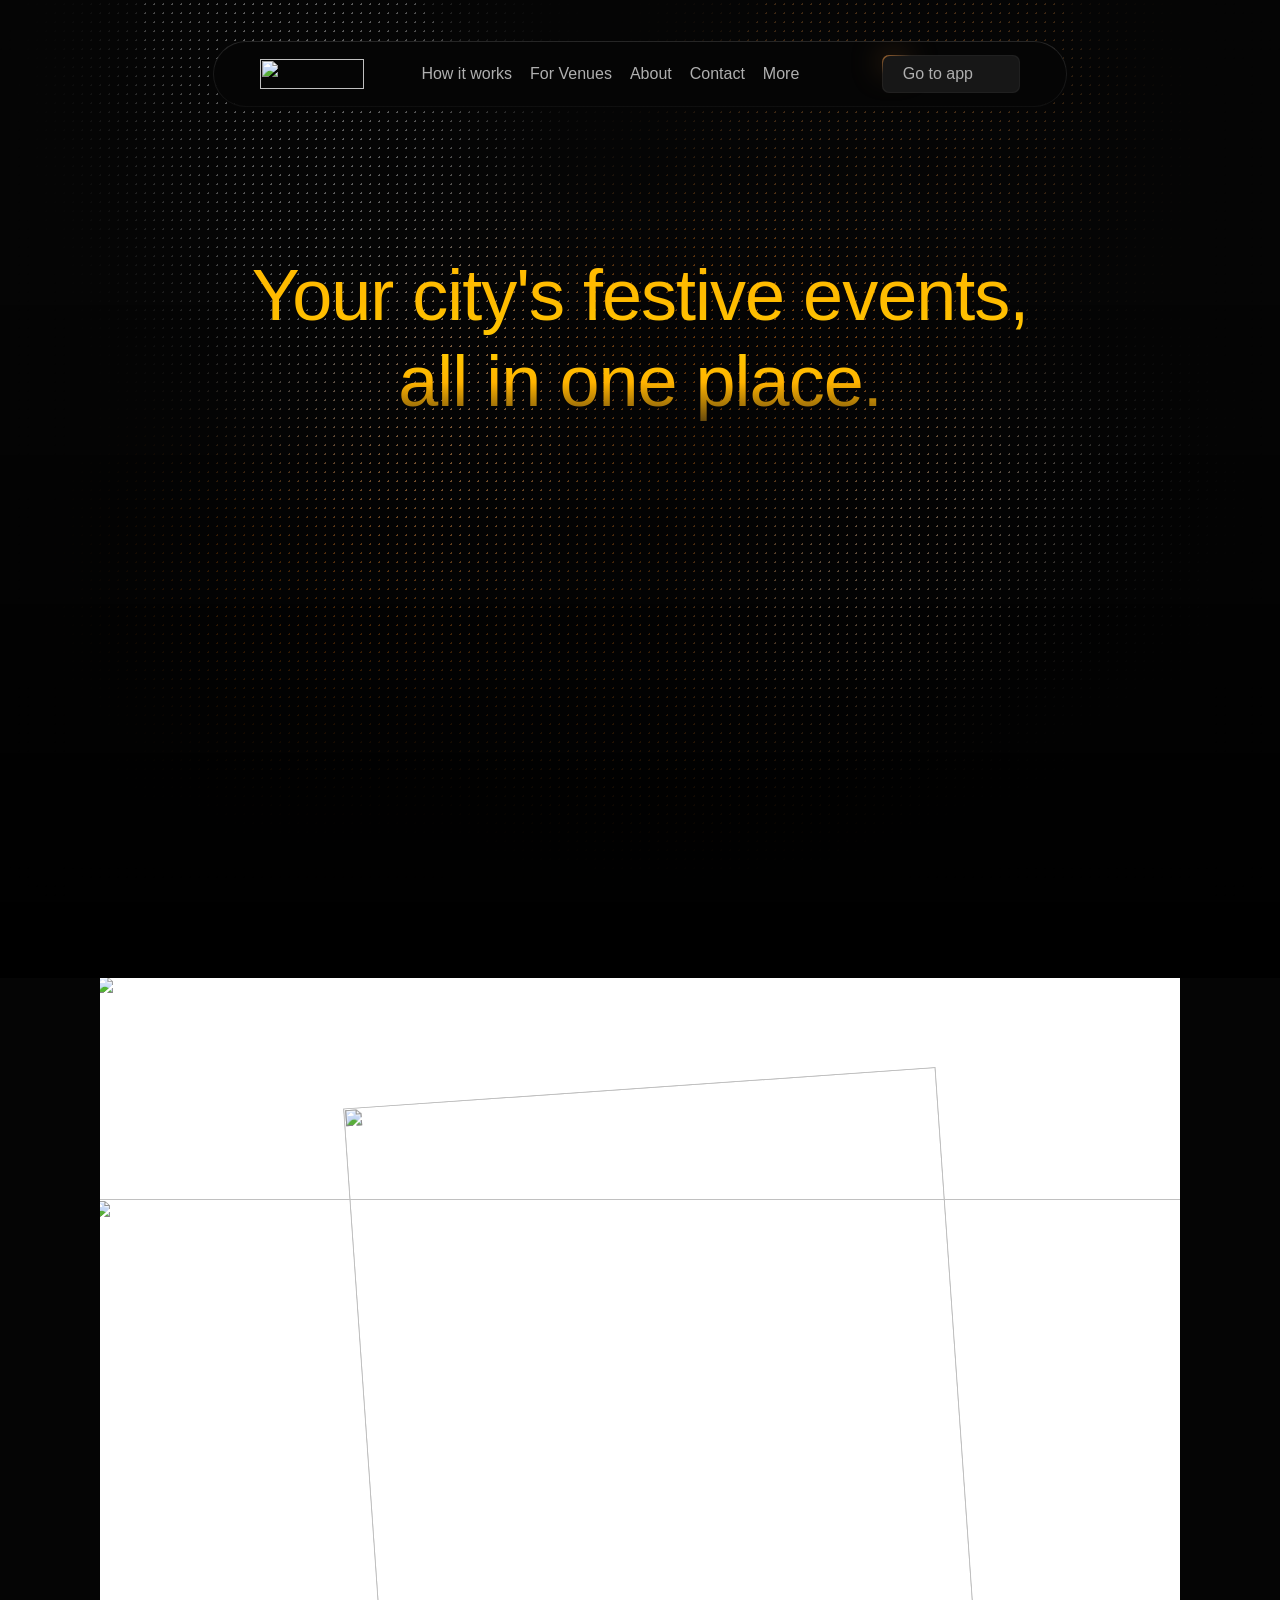
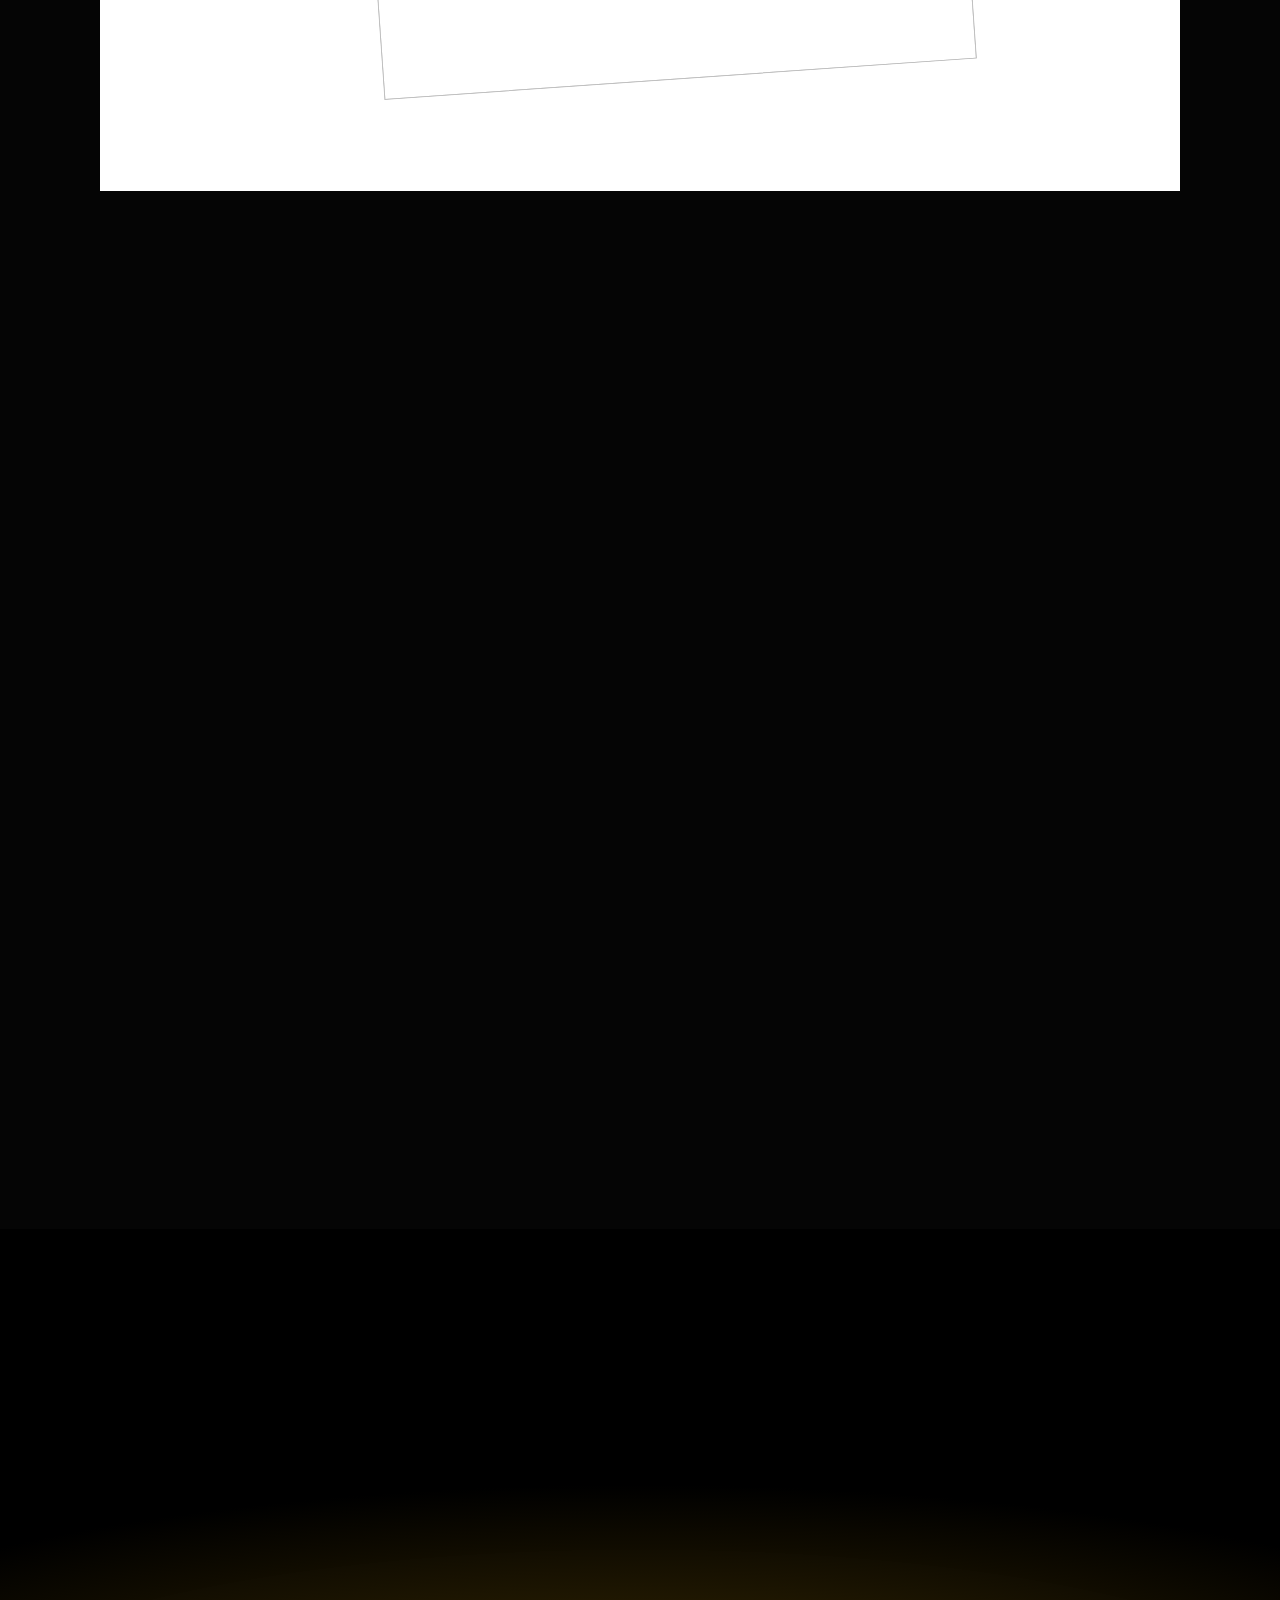
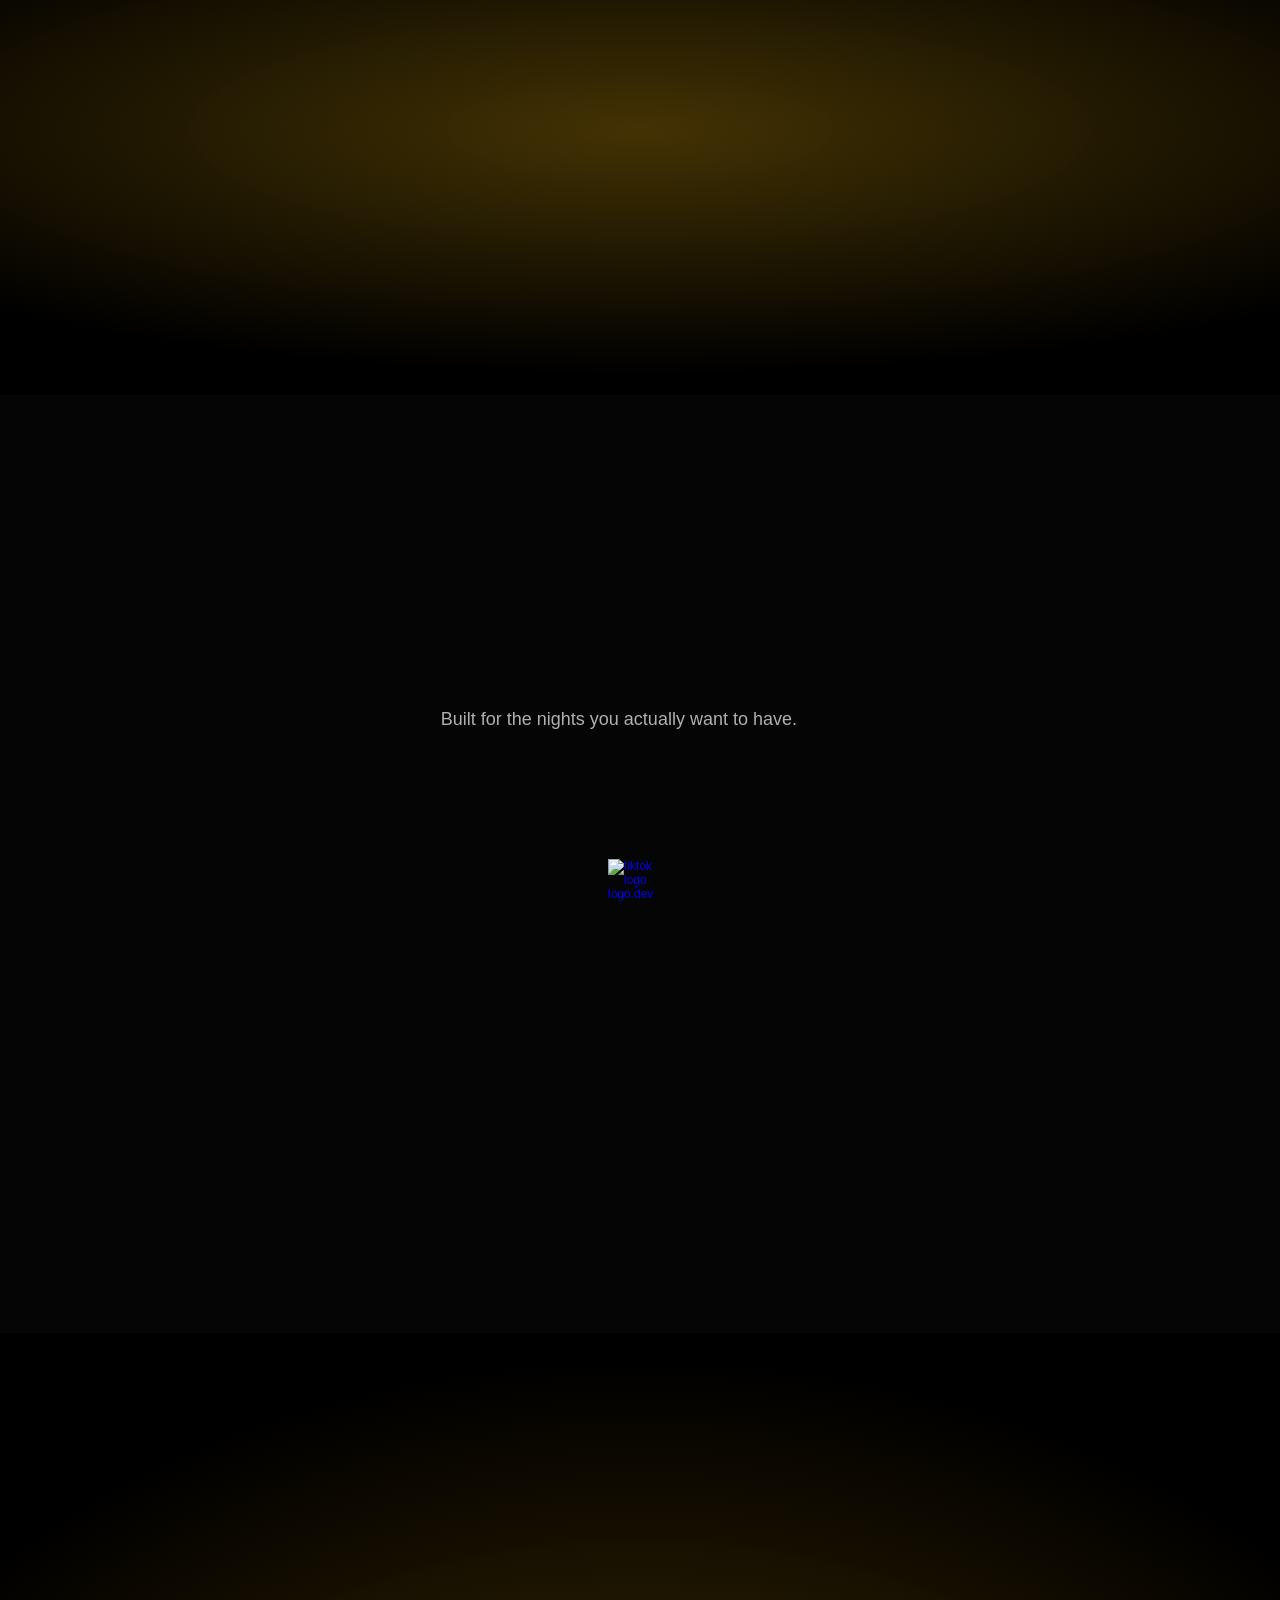
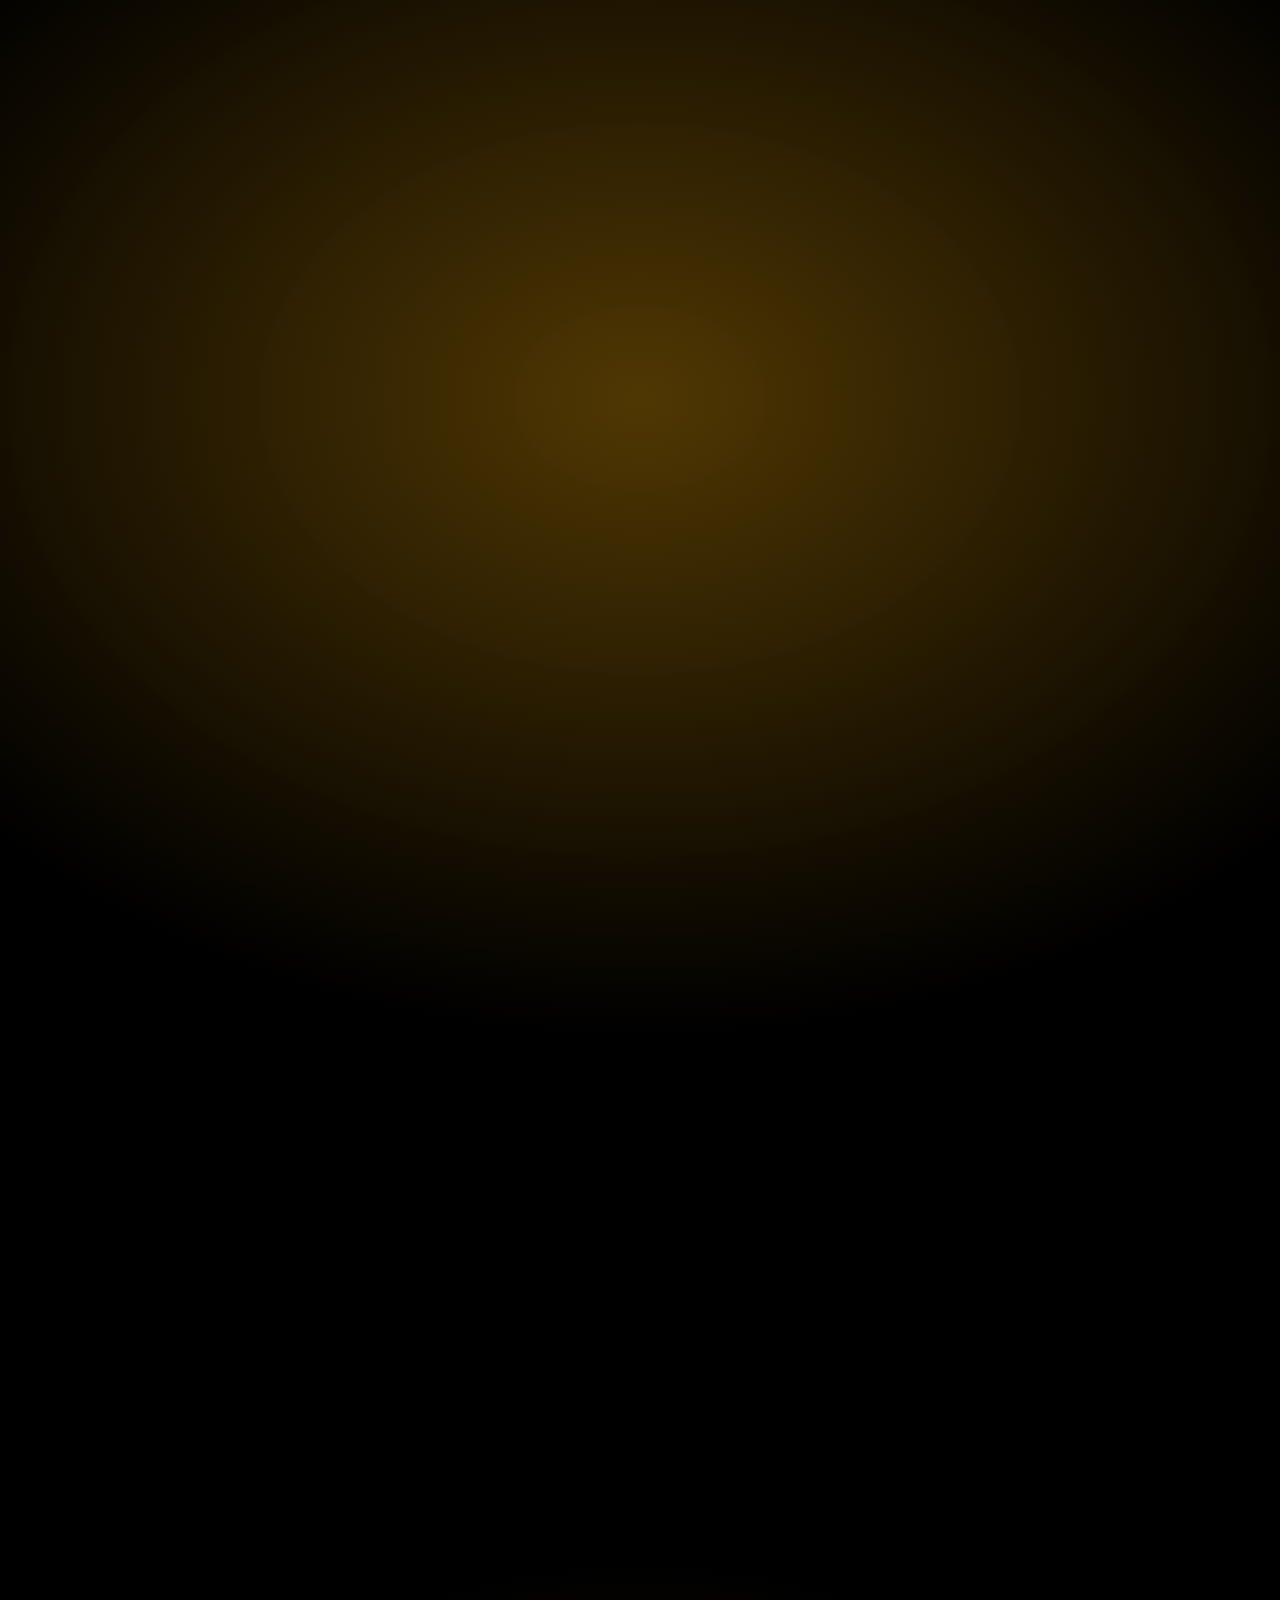
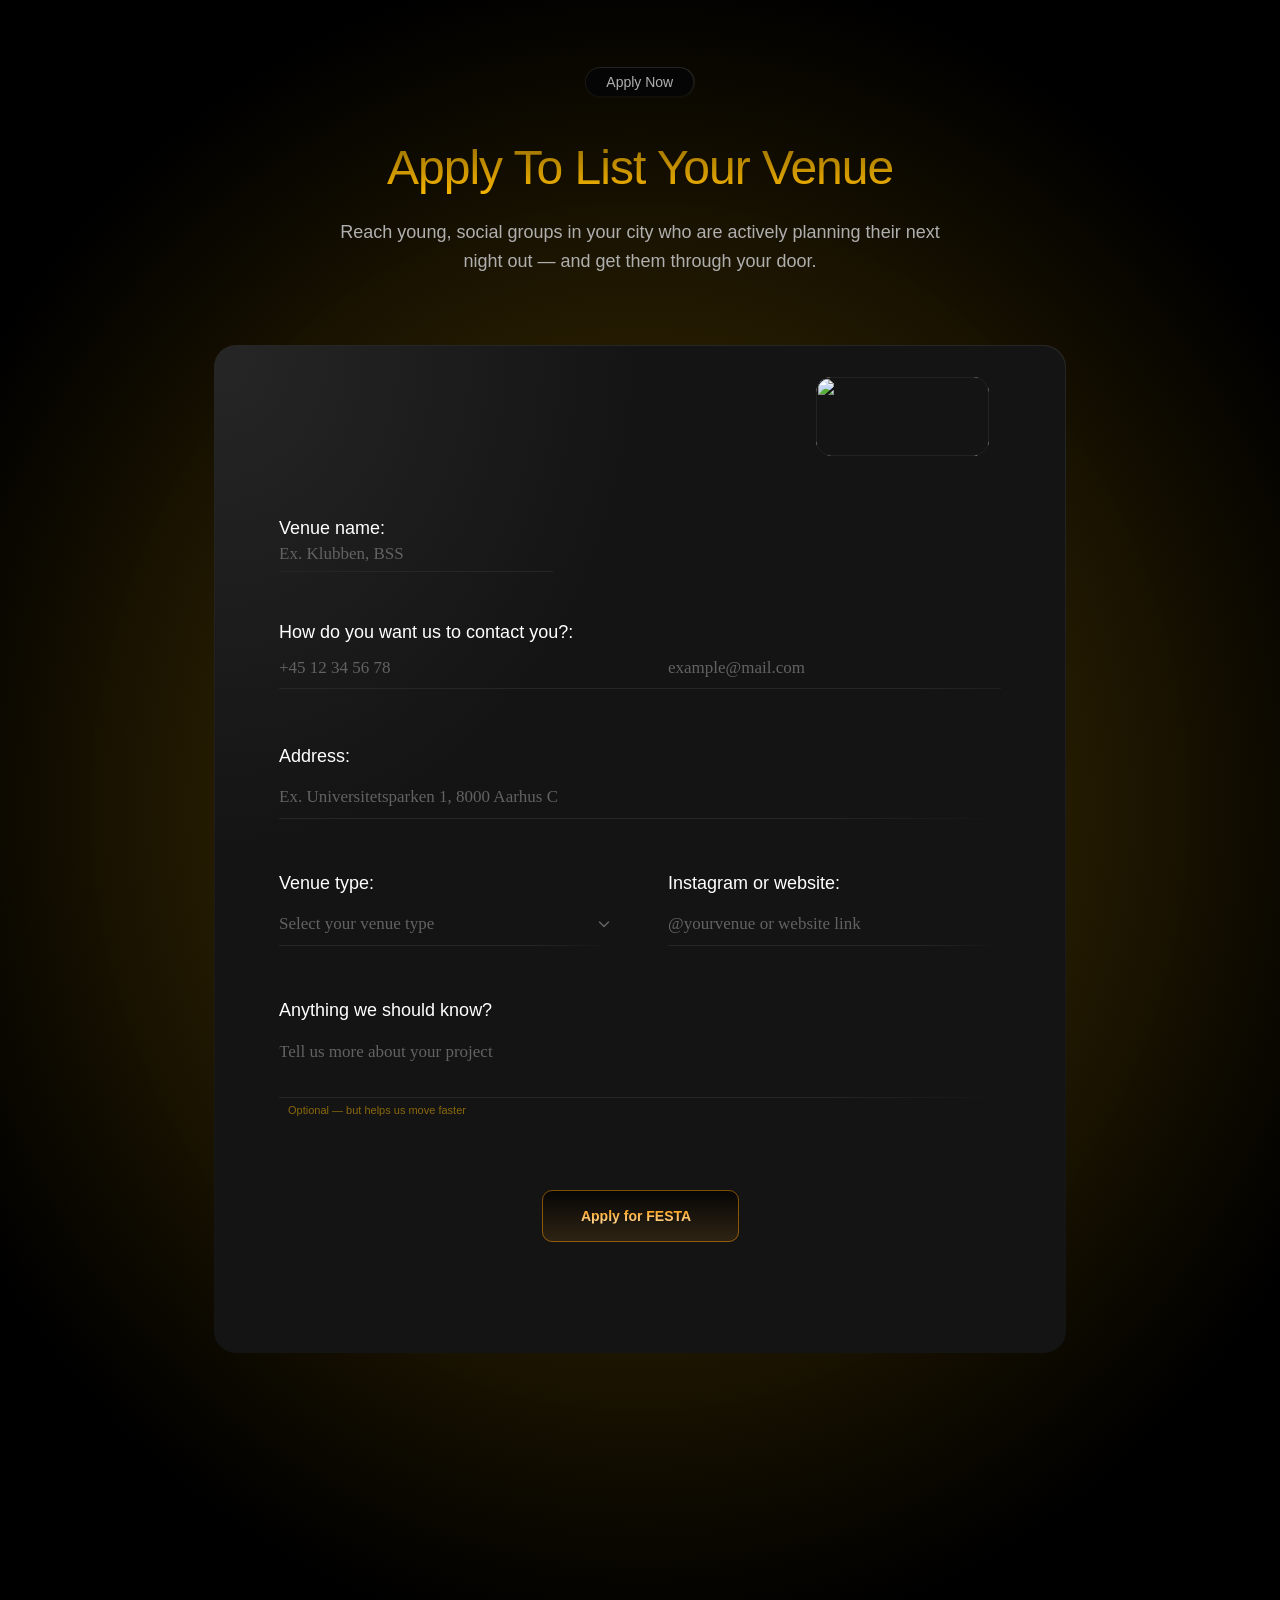
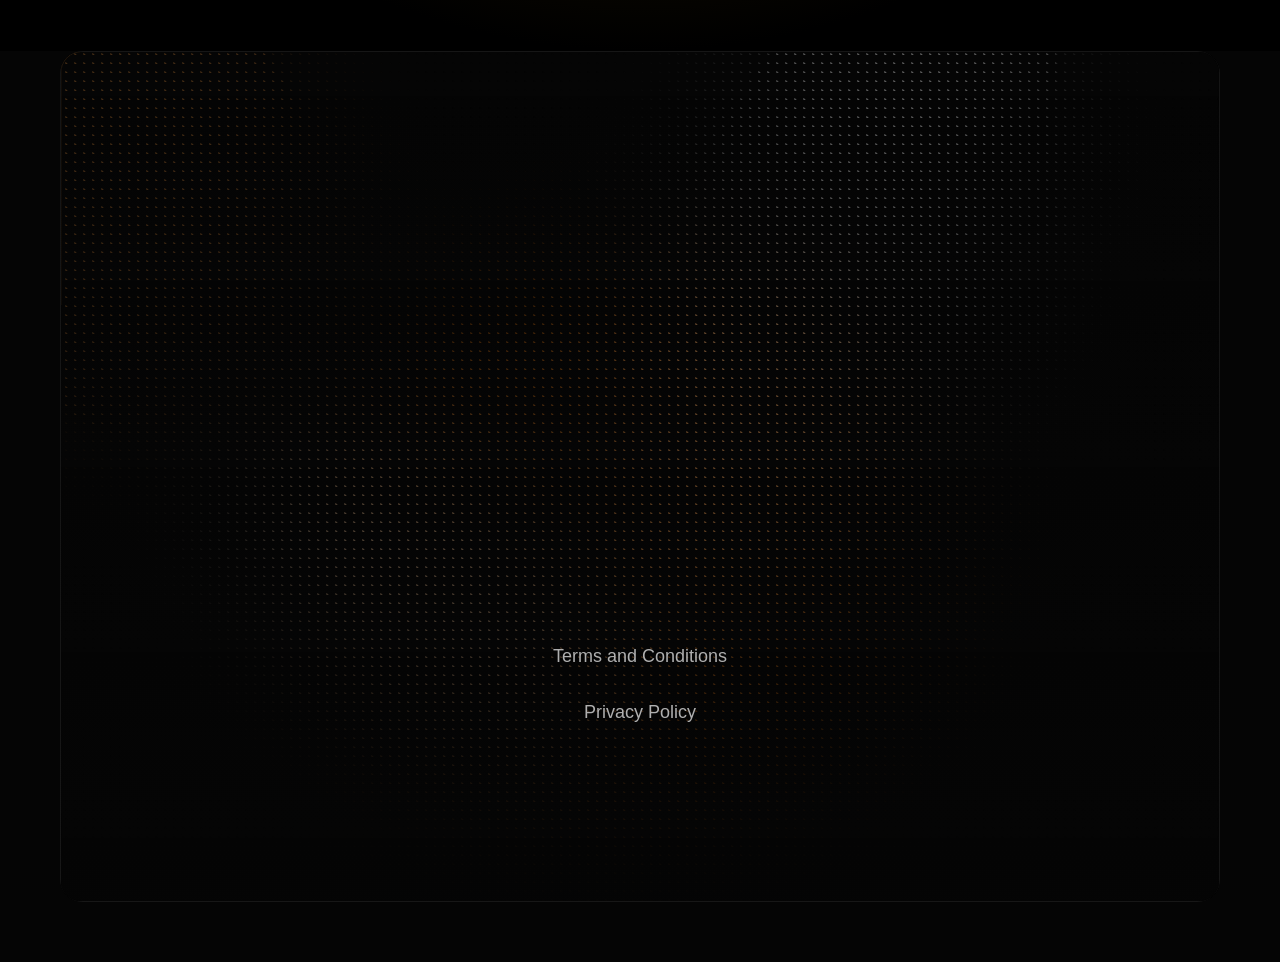
==== index.html @ 2d655bfd "Initial commit - Framer export" ====
<!doctype html>
<!-- Made in Framer · framer.com ✨ -->
<!-- Published May 7, 2026, 11:46 AM UTC -->
<html lang="en" data-redirect-timezone="1">
<head>
	<meta charset="utf-8">
	
	
	<script>try{if(localStorage.get("__framer_force_showing_editorbar_since")){const n=document.createElement("link");n.rel = "modulepreload";n.href="https://framer.com/edit/init.mjs";document.head.appendChild(n)}}catch(e){}</script>
	<!-- Start of headStart -->
    
    <!-- End of headStart -->
	<meta name="viewport" content="width=device-width">
	<meta name="generator" content="Framer 265a357">
	<title>FESTA - Your real-time event platform</title>
    <meta name="description" content="FESTA is your real-time gateway to what’s happening right now. Discover nearby parties, connect with people, and experience the night as it unfolds — live.">
    <meta name="framer-search-index" content="https://framerusercontent.com/sites/2qzNhprfuymXVh7b9FUPOv/searchIndex-PeNgMnaeaOr9.json">
    <meta name="framer-search-index-fallback" content="https://framerusercontent.com/sites/2qzNhprfuymXVh7b9FUPOv/searchIndex-5eALrTUitf1j.json">
    <meta name="framer-html-plugin" content="disable">
    <link href="https://framerusercontent.com/images/sWneU3Un0ZRAB3XjZGKQoj4wFGQ.png" rel="icon" media="(prefers-color-scheme: light)">
    <link href="https://framerusercontent.com/images/sWneU3Un0ZRAB3XjZGKQoj4wFGQ.png" rel="icon" media="(prefers-color-scheme: dark)">
    <link rel="apple-touch-icon" href="https://framerusercontent.com/images/KOIm9PuihudsWq4S1Mul5sDyRtM.png">
    <!-- Open Graph / Facebook -->
    <meta property="og:type" content="website">
    <meta property="og:title" content="FESTA - Your real-time event platform">
    <meta property="og:description" content="FESTA is your real-time gateway to what’s happening right now. Discover nearby parties, connect with people, and experience the night as it unfolds — live.">
    <meta property="og:image" content="https://framerusercontent.com/images/9lDDroDyjaqDsqvPtnvA31cAgzI.png">
    <!-- Twitter -->
    <meta name="twitter:card" content="summary_large_image">
    <meta name="twitter:title" content="FESTA - Your real-time event platform">
    <meta name="twitter:description" content="FESTA is your real-time gateway to what’s happening right now. Discover nearby parties, connect with people, and experience the night as it unfolds — live.">
    <meta name="twitter:image" content="https://framerusercontent.com/images/9lDDroDyjaqDsqvPtnvA31cAgzI.png">
	
	<style data-framer-font-css>/* cyrillic-ext */
@font-face {
  font-family: 'Manrope';
  font-style: normal;
  font-weight: 400;
  font-display: swap;
  src: url(https://fonts.gstatic.com/s/manrope/v20/xn7_YHE41ni1AdIRqAuZuw1Bx9mbZk79FN_P-bnBeA.woff2) format('woff2');
  unicode-range: U+0460-052F, U+1C80-1C8A, U+20B4, U+2DE0-2DFF, U+A640-A69F, U+FE2E-FE2F;
}
/* cyrillic */
@font-face {
  font-family: 'Manrope';
  font-style: normal;
  font-weight: 400;
  font-display: swap;
  src: url(https://fonts.gstatic.com/s/manrope/v20/xn7_YHE41ni1AdIRqAuZuw1Bx9mbZk79FN_G-bnBeA.woff2) format('woff2');
  unicode-range: U+0301, U+0400-045F, U+0490-0491, U+04B0-04B1, U+2116;
}
/* greek */
@font-face {
  font-family: 'Manrope';
  font-style: normal;
  font-weight: 400;
  font-display: swap;
  src: url(https://fonts.gstatic.com/s/manrope/v20/xn7_YHE41ni1AdIRqAuZuw1Bx9mbZk79FN_B-bnBeA.woff2) format('woff2');
  unicode-range: U+0370-0377, U+037A-037F, U+0384-038A, U+038C, U+038E-03A1, U+03A3-03FF;
}
/* vietnamese */
@font-face {
  font-family: 'Manrope';
  font-style: normal;
  font-weight: 400;
  font-display: swap;
  src: url(https://fonts.gstatic.com/s/manrope/v20/xn7_YHE41ni1AdIRqAuZuw1Bx9mbZk79FN_N-bnBeA.woff2) format('woff2');
  unicode-range: U+0102-0103, U+0110-0111, U+0128-0129, U+0168-0169, U+01A0-01A1, U+01AF-01B0, U+0300-0301, U+0303-0304, U+0308-0309, U+0323, U+0329, U+1EA0-1EF9, U+20AB;
}
/* latin-ext */
@font-face {
  font-family: 'Manrope';
  font-style: normal;
  font-weight: 400;
  font-display: swap;
  src: url(https://fonts.gstatic.com/s/manrope/v20/xn7_YHE41ni1AdIRqAuZuw1Bx9mbZk79FN_M-bnBeA.woff2) format('woff2');
  unicode-range: U+0100-02BA, U+02BD-02C5, U+02C7-02CC, U+02CE-02D7, U+02DD-02FF, U+0304, U+0308, U+0329, U+1D00-1DBF, U+1E00-1E9F, U+1EF2-1EFF, U+2020, U+20A0-20AB, U+20AD-20C0, U+2113, U+2C60-2C7F, U+A720-A7FF;
}
/* latin */
@font-face {
  font-family: 'Manrope';
  font-style: normal;
  font-weight: 400;
  font-display: swap;
  src: url(https://fonts.gstatic.com/s/manrope/v20/xn7_YHE41ni1AdIRqAuZuw1Bx9mbZk79FN_C-bk.woff2) format('woff2');
  unicode-range: U+0000-00FF, U+0131, U+0152-0153, U+02BB-02BC, U+02C6, U+02DA, U+02DC, U+0304, U+0308, U+0329, U+2000-206F, U+20AC, U+2122, U+2191, U+2193, U+2212, U+2215, U+FEFF, U+FFFD;
}

@font-face { font-family: "Inter"; src: url("https://framerusercontent.com/assets/5vvr9Vy74if2I6bQbJvbw7SY1pQ.woff2"); font-display: swap; font-style: normal; font-weight: 400; unicode-range: U+0460-052F, U+1C80-1C88, U+20B4, U+2DE0-2DFF, U+A640-A69F, U+FE2E-FE2F }
@font-face { font-family: "Inter"; src: url("https://framerusercontent.com/assets/EOr0mi4hNtlgWNn9if640EZzXCo.woff2"); font-display: swap; font-style: normal; font-weight: 400; unicode-range: U+0301, U+0400-045F, U+0490-0491, U+04B0-04B1, U+2116 }
@font-face { font-family: "Inter"; src: url("https://framerusercontent.com/assets/Y9k9QrlZAqio88Klkmbd8VoMQc.woff2"); font-display: swap; font-style: normal; font-weight: 400; unicode-range: U+1F00-1FFF }
@font-face { font-family: "Inter"; src: url("https://framerusercontent.com/assets/OYrD2tBIBPvoJXiIHnLoOXnY9M.woff2"); font-display: swap; font-style: normal; font-weight: 400; unicode-range: U+0370-03FF }
@font-face { font-family: "Inter"; src: url("https://framerusercontent.com/assets/JeYwfuaPfZHQhEG8U5gtPDZ7WQ.woff2"); font-display: swap; font-style: normal; font-weight: 400; unicode-range: U+0100-024F, U+0259, U+1E00-1EFF, U+2020, U+20A0-20AB, U+20AD-20CF, U+2113, U+2C60-2C7F, U+A720-A7FF }
@font-face { font-family: "Inter"; src: url("https://framerusercontent.com/assets/GrgcKwrN6d3Uz8EwcLHZxwEfC4.woff2"); font-display: swap; font-style: normal; font-weight: 400; unicode-range: U+0000-00FF, U+0131, U+0152-0153, U+02BB-02BC, U+02C6, U+02DA, U+02DC, U+2000-206F, U+2070, U+2074-207E, U+2080-208E, U+20AC, U+2122, U+2191, U+2193, U+2212, U+2215, U+FEFF, U+FFFD }
@font-face { font-family: "Inter"; src: url("https://framerusercontent.com/assets/b6Y37FthZeALduNqHicBT6FutY.woff2"); font-display: swap; font-style: normal; font-weight: 400; unicode-range: U+0102-0103, U+0110-0111, U+0128-0129, U+0168-0169, U+01A0-01A1, U+01AF-01B0, U+1EA0-1EF9, U+20AB }
@font-face { font-family: "Inter"; src: url("https://framerusercontent.com/assets/DpPBYI0sL4fYLgAkX8KXOPVt7c.woff2"); font-display: swap; font-style: normal; font-weight: 700; unicode-range: U+0460-052F, U+1C80-1C88, U+20B4, U+2DE0-2DFF, U+A640-A69F, U+FE2E-FE2F }
@font-face { font-family: "Inter"; src: url("https://framerusercontent.com/assets/4RAEQdEOrcnDkhHiiCbJOw92Lk.woff2"); font-display: swap; font-style: normal; font-weight: 700; unicode-range: U+0301, U+0400-045F, U+0490-0491, U+04B0-04B1, U+2116 }
@font-face { font-family: "Inter"; src: url("https://framerusercontent.com/assets/1K3W8DizY3v4emK8Mb08YHxTbs.woff2"); font-display: swap; font-style: normal; font-weight: 700; unicode-range: U+1F00-1FFF }
@font-face { font-family: "Inter"; src: url("https://framerusercontent.com/assets/tUSCtfYVM1I1IchuyCwz9gDdQ.woff2"); font-display: swap; font-style: normal; font-weight: 700; unicode-range: U+0370-03FF }
@font-face { font-family: "Inter"; src: url("https://framerusercontent.com/assets/VgYFWiwsAC5OYxAycRXXvhze58.woff2"); font-display: swap; font-style: normal; font-weight: 700; unicode-range: U+0100-024F, U+0259, U+1E00-1EFF, U+2020, U+20A0-20AB, U+20AD-20CF, U+2113, U+2C60-2C7F, U+A720-A7FF }
@font-face { font-family: "Inter"; src: url("https://framerusercontent.com/assets/syRNPWzAMIrcJ3wIlPIP43KjQs.woff2"); font-display: swap; font-style: normal; font-weight: 700; unicode-range: U+0000-00FF, U+0131, U+0152-0153, U+02BB-02BC, U+02C6, U+02DA, U+02DC, U+2000-206F, U+2070, U+2074-207E, U+2080-208E, U+20AC, U+2122, U+2191, U+2193, U+2212, U+2215, U+FEFF, U+FFFD }
@font-face { font-family: "Inter"; src: url("https://framerusercontent.com/assets/GIryZETIX4IFypco5pYZONKhJIo.woff2"); font-display: swap; font-style: normal; font-weight: 700; unicode-range: U+0102-0103, U+0110-0111, U+0128-0129, U+0168-0169, U+01A0-01A1, U+01AF-01B0, U+1EA0-1EF9, U+20AB }
@font-face { font-family: "Inter"; src: url("https://framerusercontent.com/assets/H89BbHkbHDzlxZzxi8uPzTsp90.woff2"); font-display: swap; font-style: italic; font-weight: 700; unicode-range: U+0460-052F, U+1C80-1C88, U+20B4, U+2DE0-2DFF, U+A640-A69F, U+FE2E-FE2F }
@font-face { font-family: "Inter"; src: url("https://framerusercontent.com/assets/u6gJwDuwB143kpNK1T1MDKDWkMc.woff2"); font-display: swap; font-style: italic; font-weight: 700; unicode-range: U+0301, U+0400-045F, U+0490-0491, U+04B0-04B1, U+2116 }
@font-face { font-family: "Inter"; src: url("https://framerusercontent.com/assets/43sJ6MfOPh1LCJt46OvyDuSbA6o.woff2"); font-display: swap; font-style: italic; font-weight: 700; unicode-range: U+1F00-1FFF }
@font-face { font-family: "Inter"; src: url("https://framerusercontent.com/assets/wccHG0r4gBDAIRhfHiOlq6oEkqw.woff2"); font-display: swap; font-style: italic; font-weight: 700; unicode-range: U+0370-03FF }
@font-face { font-family: "Inter"; src: url("https://framerusercontent.com/assets/WZ367JPwf9bRW6LdTHN8rXgSjw.woff2"); font-display: swap; font-style: italic; font-weight: 700; unicode-range: U+0100-024F, U+0259, U+1E00-1EFF, U+2020, U+20A0-20AB, U+20AD-20CF, U+2113, U+2C60-2C7F, U+A720-A7FF }
@font-face { font-family: "Inter"; src: url("https://framerusercontent.com/assets/ia3uin3hQWqDrVloC1zEtYHWw.woff2"); font-display: swap; font-style: italic; font-weight: 700; unicode-range: U+0000-00FF, U+0131, U+0152-0153, U+02BB-02BC, U+02C6, U+02DA, U+02DC, U+2000-206F, U+2070, U+2074-207E, U+2080-208E, U+20AC, U+2122, U+2191, U+2193, U+2212, U+2215, U+FEFF, U+FFFD }
@font-face { font-family: "Inter"; src: url("https://framerusercontent.com/assets/2A4Xx7CngadFGlVV4xrO06OBHY.woff2"); font-display: swap; font-style: italic; font-weight: 700; unicode-range: U+0102-0103, U+0110-0111, U+0128-0129, U+0168-0169, U+01A0-01A1, U+01AF-01B0, U+1EA0-1EF9, U+20AB }
@font-face { font-family: "Inter"; src: url("https://framerusercontent.com/assets/CfMzU8w2e7tHgF4T4rATMPuWosA.woff2"); font-display: swap; font-style: italic; font-weight: 400; unicode-range: U+0460-052F, U+1C80-1C88, U+20B4, U+2DE0-2DFF, U+A640-A69F, U+FE2E-FE2F }
@font-face { font-family: "Inter"; src: url("https://framerusercontent.com/assets/867QObYax8ANsfX4TGEVU9YiCM.woff2"); font-display: swap; font-style: italic; font-weight: 400; unicode-range: U+0301, U+0400-045F, U+0490-0491, U+04B0-04B1, U+2116 }
@font-face { font-family: "Inter"; src: url("https://framerusercontent.com/assets/Oyn2ZbENFdnW7mt2Lzjk1h9Zb9k.woff2"); font-display: swap; font-style: italic; font-weight: 400; unicode-range: U+1F00-1FFF }
@font-face { font-family: "Inter"; src: url("https://framerusercontent.com/assets/cdAe8hgZ1cMyLu9g005pAW3xMo.woff2"); font-display: swap; font-style: italic; font-weight: 400; unicode-range: U+0370-03FF }
@font-face { font-family: "Inter"; src: url("https://framerusercontent.com/assets/DOfvtmE1UplCq161m6Hj8CSQYg.woff2"); font-display: swap; font-style: italic; font-weight: 400; unicode-range: U+0100-024F, U+0259, U+1E00-1EFF, U+2020, U+20A0-20AB, U+20AD-20CF, U+2113, U+2C60-2C7F, U+A720-A7FF }
@font-face { font-family: "Inter"; src: url("https://framerusercontent.com/assets/pKRFNWFoZl77qYCAIp84lN1h944.woff2"); font-display: swap; font-style: italic; font-weight: 400; unicode-range: U+0000-00FF, U+0131, U+0152-0153, U+02BB-02BC, U+02C6, U+02DA, U+02DC, U+2000-206F, U+2070, U+2074-207E, U+2080-208E, U+20AC, U+2122, U+2191, U+2193, U+2212, U+2215, U+FEFF, U+FFFD }
@font-face { font-family: "Inter"; src: url("https://framerusercontent.com/assets/tKtBcDnBMevsEEJKdNGhhkLzYo.woff2"); font-display: swap; font-style: italic; font-weight: 400; unicode-range: U+0102-0103, U+0110-0111, U+0128-0129, U+0168-0169, U+01A0-01A1, U+01AF-01B0, U+1EA0-1EF9, U+20AB }
@font-face { font-family: "Inter"; src: url("https://framerusercontent.com/assets/mkY5Sgyq51ik0AMrSBwhm9DJg.woff2"); font-style: normal; font-weight: 900; unicode-range: U+0460-052F, U+1C80-1C88, U+20B4, U+2DE0-2DFF, U+A640-A69F, U+FE2E-FE2F }
@font-face { font-family: "Inter"; src: url("https://framerusercontent.com/assets/X5hj6qzcHUYv7h1390c8Rhm6550.woff2"); font-style: normal; font-weight: 900; unicode-range: U+0301, U+0400-045F, U+0490-0491, U+04B0-04B1, U+2116 }
@font-face { font-family: "Inter"; src: url("https://framerusercontent.com/assets/gQhNpS3tN86g8RcVKYUUaKt2oMQ.woff2"); font-style: normal; font-weight: 900; unicode-range: U+1F00-1FFF }
@font-face { font-family: "Inter"; src: url("https://framerusercontent.com/assets/cugnVhSraaRyANCaUtI5FV17wk.woff2"); font-style: normal; font-weight: 900; unicode-range: U+0370-03FF }
@font-face { font-family: "Inter"; src: url("https://framerusercontent.com/assets/5HcVoGak8k5agFJSaKa4floXVu0.woff2"); font-style: normal; font-weight: 900; unicode-range: U+0100-024F, U+0259, U+1E00-1EFF, U+2020, U+20A0-20AB, U+20AD-20CF, U+2113, U+2C60-2C7F, U+A720-A7FF }
@font-face { font-family: "Inter"; src: url("https://framerusercontent.com/assets/rZ5DdENNqIdFTIyQQiP5isO7M.woff2"); font-style: normal; font-weight: 900; unicode-range: U+0000-00FF, U+0131, U+0152-0153, U+02BB-02BC, U+02C6, U+02DA, U+02DC, U+2000-206F, U+2070, U+2074-207E, U+2080-208E, U+20AC, U+2122, U+2191, U+2193, U+2212, U+2215, U+FEFF, U+FFFD }
@font-face { font-family: "Inter"; src: url("https://framerusercontent.com/assets/P2Bw01CtL0b9wqygO0sSVogWbo.woff2"); font-style: normal; font-weight: 900; unicode-range: U+0102-0103, U+0110-0111, U+0128-0129, U+0168-0169, U+01A0-01A1, U+01AF-01B0, U+1EA0-1EF9, U+20AB }
@font-face { font-family: "Inter"; src: url("https://framerusercontent.com/assets/05KsVHGDmqXSBXM4yRZ65P8i0s.woff2"); font-style: italic; font-weight: 900; unicode-range: U+0460-052F, U+1C80-1C88, U+20B4, U+2DE0-2DFF, U+A640-A69F, U+FE2E-FE2F }
@font-face { font-family: "Inter"; src: url("https://framerusercontent.com/assets/ky8ovPukK4dJ1Pxq74qGhOqCYI.woff2"); font-style: italic; font-weight: 900; unicode-range: U+0301, U+0400-045F, U+0490-0491, U+04B0-04B1, U+2116 }
@font-face { font-family: "Inter"; src: url("https://framerusercontent.com/assets/vvNSqIj42qeQ2bvCRBIWKHscrc.woff2"); font-style: italic; font-weight: 900; unicode-range: U+1F00-1FFF }
@font-face { font-family: "Inter"; src: url("https://framerusercontent.com/assets/3ZmXbBKToJifDV9gwcifVd1tEY.woff2"); font-style: italic; font-weight: 900; unicode-range: U+0370-03FF }
@font-face { font-family: "Inter"; src: url("https://framerusercontent.com/assets/FNfhX3dt4ChuLJq2PwdlxHO7PU.woff2"); font-style: italic; font-weight: 900; unicode-range: U+0100-024F, U+0259, U+1E00-1EFF, U+2020, U+20A0-20AB, U+20AD-20CF, U+2113, U+2C60-2C7F, U+A720-A7FF }
@font-face { font-family: "Inter"; src: url("https://framerusercontent.com/assets/gcnfba68tfm7qAyrWRCf9r34jg.woff2"); font-style: italic; font-weight: 900; unicode-range: U+0000-00FF, U+0131, U+0152-0153, U+02BB-02BC, U+02C6, U+02DA, U+02DC, U+2000-206F, U+2070, U+2074-207E, U+2080-208E, U+20AC, U+2122, U+2191, U+2193, U+2212, U+2215, U+FEFF, U+FFFD }
@font-face { font-family: "Inter"; src: url("https://framerusercontent.com/assets/efTfQcBJ53kM2pB1hezSZ3RDUFs.woff2"); font-style: italic; font-weight: 900; unicode-range: U+0102-0103, U+0110-0111, U+0128-0129, U+0168-0169, U+01A0-01A1, U+01AF-01B0, U+1EA0-1EF9, U+20AB }
@font-face { font-family: "Inter"; src: url("https://framerusercontent.com/assets/hyOgCu0Xnghbimh0pE8QTvtt2AU.woff2"); font-display: swap; font-style: normal; font-weight: 600; unicode-range: U+0460-052F, U+1C80-1C88, U+20B4, U+2DE0-2DFF, U+A640-A69F, U+FE2E-FE2F }
@font-face { font-family: "Inter"; src: url("https://framerusercontent.com/assets/NeGmSOXrPBfEFIy5YZeHq17LEDA.woff2"); font-display: swap; font-style: normal; font-weight: 600; unicode-range: U+0301, U+0400-045F, U+0490-0491, U+04B0-04B1, U+2116 }
@font-face { font-family: "Inter"; src: url("https://framerusercontent.com/assets/oYaAX5himiTPYuN8vLWnqBbfD2s.woff2"); font-display: swap; font-style: normal; font-weight: 600; unicode-range: U+1F00-1FFF }
@font-face { font-family: "Inter"; src: url("https://framerusercontent.com/assets/lEJLP4R0yuCaMCjSXYHtJw72M.woff2"); font-display: swap; font-style: normal; font-weight: 600; unicode-range: U+0370-03FF }
@font-face { font-family: "Inter"; src: url("https://framerusercontent.com/assets/cRJyLNuTJR5jbyKzGi33wU9cqIQ.woff2"); font-display: swap; font-style: normal; font-weight: 600; unicode-range: U+0100-024F, U+0259, U+1E00-1EFF, U+2020, U+20A0-20AB, U+20AD-20CF, U+2113, U+2C60-2C7F, U+A720-A7FF }
@font-face { font-family: "Inter"; src: url("https://framerusercontent.com/assets/yDtI2UI8XcEg1W2je9XPN3Noo.woff2"); font-display: swap; font-style: normal; font-weight: 600; unicode-range: U+0000-00FF, U+0131, U+0152-0153, U+02BB-02BC, U+02C6, U+02DA, U+02DC, U+2000-206F, U+2070, U+2074-207E, U+2080-208E, U+20AC, U+2122, U+2191, U+2193, U+2212, U+2215, U+FEFF, U+FFFD }
@font-face { font-family: "Inter"; src: url("https://framerusercontent.com/assets/A0Wcc7NgXMjUuFdquHDrIZpzZw0.woff2"); font-display: swap; font-style: normal; font-weight: 600; unicode-range: U+0102-0103, U+0110-0111, U+0128-0129, U+0168-0169, U+01A0-01A1, U+01AF-01B0, U+1EA0-1EF9, U+20AB }
@font-face { font-family: "Inter"; src: url("https://framerusercontent.com/assets/5A3Ce6C9YYmCjpQx9M4inSaKU.woff2"); font-display: swap; font-style: normal; font-weight: 500; unicode-range: U+0460-052F, U+1C80-1C88, U+20B4, U+2DE0-2DFF, U+A640-A69F, U+FE2E-FE2F }
@font-face { font-family: "Inter"; src: url("https://framerusercontent.com/assets/Qx95Xyt0Ka3SGhinnbXIGpEIyP4.woff2"); font-display: swap; font-style: normal; font-weight: 500; unicode-range: U+0301, U+0400-045F, U+0490-0491, U+04B0-04B1, U+2116 }
@font-face { font-family: "Inter"; src: url("https://framerusercontent.com/assets/6mJuEAguuIuMog10gGvH5d3cl8.woff2"); font-display: swap; font-style: normal; font-weight: 500; unicode-range: U+1F00-1FFF }
@font-face { font-family: "Inter"; src: url("https://framerusercontent.com/assets/xYYWaj7wCU5zSQH0eXvSaS19wo.woff2"); font-display: swap; font-style: normal; font-weight: 500; unicode-range: U+0370-03FF }
@font-face { font-family: "Inter"; src: url("https://framerusercontent.com/assets/otTaNuNpVK4RbdlT7zDDdKvQBA.woff2"); font-display: swap; font-style: normal; font-weight: 500; unicode-range: U+0100-024F, U+0259, U+1E00-1EFF, U+2020, U+20A0-20AB, U+20AD-20CF, U+2113, U+2C60-2C7F, U+A720-A7FF }
@font-face { font-family: "Inter"; src: url("https://framerusercontent.com/assets/UjlFhCnUjxhNfep4oYBPqnEssyo.woff2"); font-display: swap; font-style: normal; font-weight: 500; unicode-range: U+0000-00FF, U+0131, U+0152-0153, U+02BB-02BC, U+02C6, U+02DA, U+02DC, U+2000-206F, U+2070, U+2074-207E, U+2080-208E, U+20AC, U+2122, U+2191, U+2193, U+2212, U+2215, U+FEFF, U+FFFD }
@font-face { font-family: "Inter"; src: url("https://framerusercontent.com/assets/DolVirEGb34pEXEp8t8FQBSK4.woff2"); font-display: swap; font-style: normal; font-weight: 500; unicode-range: U+0102-0103, U+0110-0111, U+0128-0129, U+0168-0169, U+01A0-01A1, U+01AF-01B0, U+1EA0-1EF9, U+20AB }
@font-face { font-family: "Satoshi"; src: url("https://framerusercontent.com/third-party-assets/fontshare/wf/P2LQKHE6KA6ZP4AAGN72KDWMHH6ZH3TA/ZC32TK2P7FPS5GFTL46EU6KQJA24ZYDB/7AHDUZ4A7LFLVFUIFSARGIWCRQJHISQP.woff2"); font-display: swap; font-style: normal; font-weight: 500 }
@font-face { font-family: "Manrope"; src: url("https://framerusercontent.com/third-party-assets/fontshare/wf/NGBUP45ES3F7RD5XGKPEDJ6QEPO4TMOK/EXDVWJ2EDDVVV65UENMX33EDDYBX6OF7/6P4FPMFQH7CCC7RZ4UU4NKSGJ2RLF7V5.woff2"); font-display: swap; font-style: normal; font-weight: 700 }
@font-face { font-family: "Satoshi"; src: url("https://framerusercontent.com/third-party-assets/fontshare/wf/LAFFD4SDUCDVQEXFPDC7C53EQ4ZELWQI/PXCT3G6LO6ICM5I3NTYENYPWJAECAWDD/GHM6WVH6MILNYOOCXHXB5GTSGNTMGXZR.woff2"); font-display: swap; font-style: normal; font-weight: 700 }
@font-face { font-family: "Satoshi"; src: url("https://framerusercontent.com/third-party-assets/fontshare/wf/CDEBEFT2R7XKNGXSBBLZGMY4MMHZG75P/HEVKDGQCYDZ7Z6CDVR2ZQGBCTUD6ZARH/BKWEE3VKGTFABE37K2DTH625VUSN2N35.woff2"); font-display: swap; font-style: italic; font-weight: 700 }
@font-face { font-family: "Satoshi"; src: url("https://framerusercontent.com/third-party-assets/fontshare/wf/NID3I7RITWZSKXRCJGOCMP5NOADJK6IG/2HLHGD7OBTWCOHW64YXOE5KFXHU4KJHM/ZHME2QIRFR7UPJ47NLY27RCAFY44CKZJ.woff2"); font-display: swap; font-style: italic; font-weight: 500 }
@font-face { font-family: "Manrope Placeholder"; src: local("Arial"); ascent-override: 102.74%; descent-override: 28.91%; line-gap-override: 0.00%; size-adjust: 103.76% }
@font-face { font-family: "Inter Placeholder"; src: local("Arial"); ascent-override: 89.79%; descent-override: 22.36%; line-gap-override: 0.00%; size-adjust: 107.89% }
@font-face { font-family: "Satoshi Placeholder"; src: local("Arial"); ascent-override: 102.23%; descent-override: 24.29%; line-gap-override: 10.12%; size-adjust: 98.80% }</style>
	<link href="https://fonts.gstatic.com" rel="preconnect" crossorigin>
	<meta name="robots" content="max-image-preview:large"><link rel="canonical" href="https://festaapp.dk/"><meta property="og:url" content="https://festaapp.dk/"><style data-framer-breakpoint-css>@media(min-width: 1200px){.hidden-72rtr7{display:none!important}}@media(min-width: 810px) and (max-width: 1199.98px){.hidden-d3jw1a{display:none!important}}@media(max-width: 809.98px){.hidden-1qtlb1k{display:none!important}}@media(min-width: 1200px){.hidden-3a6olv{display:none!important}}@media(min-width: 810px) and (max-width: 1199.98px){.hidden-1bzgeh3{display:none!important}}@media(max-width: 809.98px){.hidden-9eu3c0{display:none!important}}</style><style data-framer-css-ssr-minified data-framer-components="framer-lib-cursors-host framer-NJIPF PropertyOverrides framer-mZ2mW framer-lib-combinedCSSRules framer-0yHwQ framer-P32fw framer-Wcaf9 framer-ImRO2 framer-CgHsX framer-5EvMx framer-5rZnh framer-SGa84 framer-R4S69 framer-6DOrs framer-EgKHj framer-bm53u framer-ref7F framer-VMydt framer-iaJiv framer-9ee9P framer-cIRM6 framer-D3TVG framer-il26z framer-lib-form-plain-text-input framer-lib-form-select framer-vPPQM framer-UKffz">html,body,#main{box-sizing:border-box;margin:0;padding:0}:root{-webkit-font-smoothing:antialiased;-moz-osx-font-smoothing:grayscale}*{box-sizing:border-box;-webkit-font-smoothing:inherit}h1,h2,h3,h4,h5,h6,p,figure{margin:0}body,input,textarea,select,button{font-family:sans-serif;font-size:12px}body{--token-b1fb3a8e-a88d-40f2-ad39-1f269e6b91e0:#fff;--token-4a89092a-27d2-4444-a4b5-4bb982a67f8e:#dedede;--token-0bd91f44-2ee2-49df-bd1a-78a1b1ec8984:#afafaf;--token-af2f9c5a-7d1a-4f00-8c29-d477b6a07b93:#919191;--token-cfa5bfd0-3a9c-40a0-a3bd-57ca9dc5f070:#626262;--token-fab99bb1-2362-471f-8f94-4719e8b35bc0:#3d3d3d;--token-4d6fb0aa-347b-4d07-918a-f12b70b08ad3:#262626;--token-4d67072c-df86-41a3-8260-1a48b41c6ca7:#141414;--token-70b4ad58-9042-4a72-8dea-68d8a9efadf0:#171717;--token-c311f7eb-2396-4f7f-8edd-f790b3c42ec3:#050505;--token-b1d42292-dd1a-4d81-95dc-d6ccd2a40e51:#e89548;--token-6edbd31d-41be-4de3-9d80-c4d0ae2c7447:#9e642e;--token-6a6f93a8-2dfe-4546-a943-2546f735a119:#e87811;--token-d5252198-b6fa-4f67-95e8-b1ca52183b58:#e46f03;--token-ca0eb946-0278-4b5f-be23-d71665cd022d:#1110;--token-bddb7f81-ead4-436d-a270-e43264463a17:#f24;--token-1af2dd3d-d460-4cce-8697-14697439fb6c:#1f2937;--token-6db88c14-dbe5-4c64-9ecf-aaca968c0e10:#6b7280;--token-d9746f13-0278-4c93-b72a-6f29391485eb:#f59e0b;--token-e8b3a54b-00c0-4f90-b60b-5f12926a322b:#f9fafb;--token-f0e03415-3552-4a46-ab8e-b422c4aa03bc:#059669;--token-a482ea72-5786-40b1-97ba-3ba429639390:#dc2626;--token-ea8600e1-8b07-48e8-b5ca-a92d860e19b4:#d97706;--framer-will-change-override:none}@supports (background:-webkit-named-image(i)) and (not (grid-template-rows:subgrid)){body{--framer-will-change-override:transform}}@supports (background:-webkit-named-image(i)) and (not (position-area:top right)){body{--framer-will-change-filter-override:filter}}[data-framer-component-type=Text] div div span,[data-framer-component-type=Text] a div span,[data-framer-component-type=Text] span span span,[data-framer-component-type=Text] p span span,[data-framer-component-type=Text] h1 span span,[data-framer-component-type=Text] h2 span span,[data-framer-component-type=Text] h3 span span,[data-framer-component-type=Text] h4 span span,[data-framer-component-type=Text] h5 span span,[data-framer-component-type=Text] h6 span span,[data-framer-component-type=Text] a{font-family:var(--font-family);font-style:var(--font-style);font-weight:min(calc(var(--framer-font-weight-increase,0) + var(--font-weight,400)),900);color:var(--text-color);letter-spacing:var(--letter-spacing);font-size:var(--font-size);text-transform:var(--text-transform);--text-decoration:var(--framer-text-decoration-style,solid)var(--framer-text-decoration,none)var(--framer-text-decoration-color,currentcolor)var(--framer-text-decoration-thickness,auto);--text-decoration-skip-ink:var(--framer-text-decoration-skip-ink);--text-underline-offset:var(--framer-text-decoration-offset);line-height:var(--line-height);--font-family:var(--framer-font-family);--font-style:var(--framer-font-style);--font-weight:var(--framer-font-weight);--text-color:var(--framer-text-color);--letter-spacing:var(--framer-letter-spacing);--font-size:var(--framer-font-size);--text-transform:var(--framer-text-transform);--line-height:var(--framer-line-height)}@supports not (color:color(display-p3 1 1 1)){p.framer-text,div.framer-text,h1.framer-text,h2.framer-text,h3.framer-text,h4.framer-text,h5.framer-text,h6.framer-text,li.framer-text,ol.framer-text,ul.framer-text,span.framer-text:not([data-text-fill]){color:var(--framer-blockquote-text-color-rgb,var(--framer-blockquote-text-color,var(--framer-text-color-rgb,var(--framer-text-color,#000))));-webkit-text-stroke-color:var(--framer-text-stroke-color-rgb,var(--framer-text-stroke-color,initial))}mark.framer-text{background-color:var(--framer-blockquote-text-background-color-rgb,var(--framer-blockquote-text-background-color,var(--framer-text-background-color-rgb,var(--framer-text-background-color,initial))))}}@supports not (color:color(display-p3 1 1 1)){code.framer-text,code.framer-text span.framer-text:not([data-text-fill]){color:var(--framer-blockquote-text-color-rgb,var(--framer-blockquote-text-color,var(--framer-code-text-color-rgb,var(--framer-code-text-color,var(--framer-text-color-rgb,var(--framer-text-color,#000))))))}}@supports not (color:color(display-p3 1 1 1)){a.framer-text,span.framer-text[data-nested-link]{color:var(--framer-blockquote-text-color-rgb,var(--framer-blockquote-text-color,var(--framer-link-text-color-rgb,var(--framer-link-text-color,var(--framer-text-color-rgb,var(--framer-text-color,#000))))));background-color:var(--framer-link-text-background-color-rgb,var(--framer-link-text-background-color,initial));-webkit-text-decoration-color:var(--framer-link-text-decoration-color-rgb,var(--framer-link-text-decoration-color,var(--framer-text-decoration-color-rgb,var(--framer-text-decoration-color,currentcolor))));text-decoration-color:var(--framer-link-text-decoration-color-rgb,var(--framer-link-text-decoration-color,var(--framer-text-decoration-color-rgb,var(--framer-text-decoration-color,currentcolor))))}}@supports not (color:color(display-p3 1 1 1)){code.framer-text a.framer-text,code.framer-text a.framer-text span.framer-text:not([data-text-fill]),code.framer-text span.framer-text[data-nested-link],code.framer-text span.framer-text[data-nested-link] span.framer-text:not([data-text-fill]){color:var(--framer-blockquote-text-color-rgb,var(--framer-blockquote-text-color,var(--framer-link-text-color-rgb,var(--framer-link-text-color,var(--framer-code-text-color-rgb,var(--framer-code-text-color,var(--framer-text-color-rgb,var(--framer-text-color,#000))))))))}}@supports not (color:color(display-p3 1 1 1)){a.framer-text:hover,span.framer-text[data-nested-link]:hover{color:var(--framer-link-hover-text-color-rgb,var(--framer-link-hover-text-color,var(--framer-blockquote-text-color-rgb,var(--framer-blockquote-text-color,var(--framer-link-text-color-rgb,var(--framer-link-text-color,var(--framer-text-color-rgb,var(--framer-text-color,#000))))))));background-color:var(--framer-link-hover-text-background-color-rgb,var(--framer-link-hover-text-background-color,var(--framer-link-text-background-color-rgb,var(--framer-link-text-background-color,var(--framer-text-background-color-rgb,var(--framer-text-background-color,initial))))));-webkit-text-decoration-color:var(--framer-link-hover-text-decoration-color-rgb,var(--framer-link-hover-text-decoration-color,var(--framer-link-text-decoration-color-rgb,var(--framer-link-text-decoration-color,var(--framer-text-decoration-color-rgb,var(--framer-text-decoration-color,currentcolor))))));text-decoration-color:var(--framer-link-hover-text-decoration-color-rgb,var(--framer-link-hover-text-decoration-color,var(--framer-link-text-decoration-color-rgb,var(--framer-link-text-decoration-color,var(--framer-text-decoration-color-rgb,var(--framer-text-decoration-color,currentcolor))))))}}@supports not (color:color(display-p3 1 1 1)){code.framer-text a.framer-text:hover,code.framer-text span.framer-text[data-nested-link]:hover{color:var(--framer-link-hover-text-color-rgb,var(--framer-link-hover-text-color,var(--framer-blockquote-text-color-rgb,var(--framer-blockquote-text-color,var(--framer-link-text-color-rgb,var(--framer-link-text-color,var(--framer-code-text-color-rgb,var(--framer-code-text-color,var(--framer-text-color-rgb,var(--framer-text-color,#000))))))))))}}@supports not (color:color(display-p3 1 1 1)){a.framer-text[data-framer-page-link-current],span.framer-text[data-framer-page-link-current]{color:var(--framer-link-current-text-color-rgb,var(--framer-link-current-text-color,var(--framer-link-text-color-rgb,var(--framer-link-text-color,var(--framer-text-color-rgb,var(--framer-text-color,#000))))));background-color:var(--framer-link-current-text-background-color-rgb,var(--framer-link-current-text-background-color,var(--framer-link-text-background-color-rgb,var(--framer-link-text-background-color,var(--framer-text-background-color-rgb,var(--framer-text-background-color,initial))))));-webkit-text-decoration-color:var(--framer-link-current-text-decoration-color-rgb,var(--framer-link-current-text-decoration-color,var(--framer-link-text-decoration-color-rgb,var(--framer-link-text-decoration-color,var(--framer-text-decoration-color-rgb,var(--framer-text-decoration-color,currentcolor))))));text-decoration-color:var(--framer-link-current-text-decoration-color-rgb,var(--framer-link-current-text-decoration-color,var(--framer-link-text-decoration-color-rgb,var(--framer-link-text-decoration-color,var(--framer-text-decoration-color-rgb,var(--framer-text-decoration-color,currentcolor))))))}}@supports not (color:color(display-p3 1 1 1)){code.framer-text a.framer-text[data-framer-page-link-current],code.framer-text a.framer-text[data-framer-page-link-current] span.framer-text:not([data-text-fill]),code.framer-text span.framer-text[data-framer-page-link-current],code.framer-text span.framer-text[data-framer-page-link-current] span.framer-text:not([data-text-fill]){color:var(--framer-link-current-text-color-rgb,var(--framer-link-current-text-color,var(--framer-link-text-color-rgb,var(--framer-link-text-color,var(--framer-code-text-color-rgb,var(--framer-code-text-color,var(--framer-text-color-rgb,var(--framer-text-color,#000))))))));background-color:var(--framer-link-current-text-background-color-rgb,var(--framer-link-current-text-background-color,var(--framer-link-text-background-color-rgb,var(--framer-link-text-background-color,var(--framer-text-background-color-rgb,var(--framer-text-background-color,initial))))))}}@supports not (color:color(display-p3 1 1 1)){a.framer-text[data-framer-page-link-current]:hover,span.framer-text[data-framer-page-link-current]:hover{color:var(--framer-link-hover-text-color-rgb,var(--framer-link-hover-text-color,var(--framer-link-current-text-color-rgb,var(--framer-link-current-text-color,var(--framer-link-text-color-rgb,var(--framer-link-text-color,var(--framer-code-text-color-rgb,var(--framer-code-text-color,var(--framer-text-color-rgb,var(--framer-text-color,#000))))))))));background-color:var(--framer-link-hover-text-background-color-rgb,var(--framer-link-hover-text-background-color,var(--framer-link-current-text-background-color-rgb,var(--framer-link-current-text-background-color,var(--framer-link-text-background-color-rgb,var(--framer-link-text-background-color,initial))))));-webkit-text-decoration-color:var(--framer-link-hover-text-decoration-color-rgb,var(--framer-link-hover-text-decoration-color,var(--framer-link-current-text-decoration-color-rgb,var(--framer-link-current-text-decoration-color,var(--framer-link-text-decoration-color-rgb,var(--framer-link-text-decoration-color,var(--framer-text-decoration-color-rgb,var(--framer-text-decoration-color,currentcolor))))))));text-decoration-color:var(--framer-link-hover-text-decoration-color-rgb,var(--framer-link-hover-text-decoration-color,var(--framer-link-current-text-decoration-color-rgb,var(--framer-link-current-text-decoration-color,var(--framer-link-text-decoration-color-rgb,var(--framer-link-text-decoration-color,var(--framer-text-decoration-color-rgb,var(--framer-text-decoration-color,currentcolor))))))))}}@supports not (color:color(display-p3 1 1 1)){code.framer-text a.framer-text[data-framer-page-link-current]:hover,code.framer-text a.framer-text[data-framer-page-link-current]:hover span.framer-text:not([data-text-fill]),code.framer-text span.framer-text[data-framer-page-link-current]:hover,code.framer-text span.framer-text[data-framer-page-link-current]:hover span.framer-text:not([data-text-fill]){color:var(--framer-link-hover-text-color-rgb,var(--framer-link-hover-text-color,var(--framer-link-current-text-color-rgb,var(--framer-link-current-text-color,var(--framer-link-text-color-rgb,var(--framer-link-text-color,var(--framer-code-text-color-rgb,var(--framer-code-text-color,var(--framer-text-color-rgb,var(--framer-text-color,#000))))))))));background-color:var(--framer-link-hover-text-background-color-rgb,var(--framer-link-hover-text-background-color,var(--framer-link-current-text-background-color-rgb,var(--framer-link-current-text-background-color,var(--framer-link-text-background-color-rgb,var(--framer-link-text-background-color,initial))))))}}@supports not (aspect-ratio:1){.framer-text-module:not([data-width=fit])[style*=aspect-ratio]{position:relative!important}.framer-text-module:not([data-width=fit])[style*=aspect-ratio]:before{content:"";padding-bottom:calc(100%/calc(var(--aspect-ratio)));display:block}.framer-text-module[data-width=fill]>:first-child,.framer-text-module[data-width=fill]>.ssr-variant>:first-child,.framer-text-module:not([data-width=fit])[style*=aspect-ratio]>:first-child,.framer-text-module:not([data-width=fit])[style*=aspect-ratio]>.ssr-variant>:first-child{position:absolute;top:0;left:0;height:100%!important}}@supports not (overflow:clip){:root{--overflow-clip-fallback:hidden}}@supports (background:-webkit-named-image(i)) and (not (contain-intrinsic-size:inherit)){div.framer-text,p.framer-text,h1.framer-text,h2.framer-text,h3.framer-text,h4.framer-text,h5.framer-text,h6.framer-text,ol.framer-text,ul.framer-text,li.framer-text,blockquote.framer-text,.framer-text.framer-image{display:var(--text-truncation-display-inline-for-safari-16,revert)}div.framer-text:after,p.framer-text:after,h1.framer-text:after,h2.framer-text:after,h3.framer-text:after,h4.framer-text:after,h5.framer-text:after,h6.framer-text:after,ol.framer-text:after,ul.framer-text:after,li.framer-text:after,blockquote.framer-text:after,.framer-text.framer-image:after{content:var(--text-truncation-line-break-for-safari-16);white-space:pre}.framer-text.framer-text-module,.framer-text.framer-table-wrapper{display:var(--text-truncation-display-none-for-safari-16,revert)}p.framer-text[data-text-fill]{display:var(--text-truncation-display-inline-for-safari-16,inline-block)}}@supports (corner-shape:superellipse(2)){:root{--one-if-corner-shape-supported:1}}.framer-cursor-none,.framer-cursor-none *{cursor:none!important}.framer-pointer-events-none,.framer-pointer-events-none *{pointer-events:none!important}@supports (aspect-ratio:1){body{--framer-aspect-ratio-supported:auto}}.framer-NJIPF.framer-pl8x71,.framer-NJIPF .framer-pl8x71{display:block}.framer-NJIPF.framer-3a6olv{background-color:var(--token-c311f7eb-2396-4f7f-8edd-f790b3c42ec3,#050505);height:min-content;overflow:var(--overflow-clip-fallback,clip);flex-flow:column;place-content:center flex-start;align-items:center;gap:0;width:100%;padding:0;display:flex;position:relative}.framer-NJIPF .framer-lh80za-container{height:auto;position:var(--framer-canvas-fixed-position,fixed);z-index:10;flex:none;order:-1000;width:auto;top:41px;left:50%;transform:translate(-50%)}.framer-NJIPF .framer-1syqeos{background:0 0;flex-grow:1;width:0;height:0;margin:0;position:relative}.framer-NJIPF .framer-14muhf1-container{flex:none;order:1002;width:100%;height:auto;position:relative}[data-layout-template=true]>#overlay{margin-bottom:0}@media (max-width:809.98px){.framer-NJIPF .framer-lh80za-container{transform:unset;width:unset;left:20px;right:20px}}@media (min-width:810px) and (max-width:1199.98px){.framer-NJIPF .framer-lh80za-container{transform:unset;width:unset;left:32px;right:32px}}.ssr-variant{display:contents}@supports (aspect-ratio:1){body{--framer-aspect-ratio-supported:auto}}.framer-mZ2mW.framer-13l2shf,.framer-mZ2mW .framer-13l2shf{display:block}.framer-mZ2mW.framer-17qoqm7{will-change:var(--framer-will-change-override,transform);flex-flow:row;place-content:center flex-start;align-items:center;gap:20px;width:854px;height:min-content;padding:1px;display:flex;position:relative;overflow:hidden}.framer-mZ2mW .framer-3loh76{flex-flow:row;flex:1 0 0;place-content:center space-between;align-items:center;width:1px;height:min-content;padding:13px 46px;display:flex;position:relative;overflow:visible}.framer-mZ2mW .framer-1lzel8l{flex-flow:column;flex:none;place-content:center;align-items:center;gap:24px;width:min-content;height:min-content;padding:0;display:flex;position:relative;overflow:visible}.framer-mZ2mW .framer-1b0mbde{flex-flow:row;flex:none;place-content:center;align-items:center;gap:0;width:min-content;height:min-content;padding:0;display:flex;position:relative;overflow:visible}.framer-mZ2mW .framer-1xrbt6z{aspect-ratio:3.46667;height:var(--framer-aspect-ratio-supported,30px);flex:none;width:104px;text-decoration:none;position:relative;overflow:visible}.framer-mZ2mW .framer-1sxaplr{cursor:pointer;flex:none;width:40px;height:40px;position:relative;overflow:hidden}.framer-mZ2mW .framer-hmusal{will-change:var(--framer-will-change-override,transform);flex:none;width:20px;height:2px;position:absolute;top:calc(62.5% - 1px);left:calc(50% - 10px);overflow:hidden}.framer-mZ2mW .framer-11onw9j{will-change:var(--framer-will-change-override,transform);flex:none;width:20px;height:2px;position:absolute;top:calc(37.5% - 1px);left:calc(50% - 10px);overflow:hidden}.framer-mZ2mW .framer-1lt1rey{flex:none;width:254px;height:1px;position:relative;overflow:hidden}.framer-mZ2mW .framer-zm3fw4{flex-flow:row;flex:none;place-content:center;align-items:center;gap:18px;width:min-content;height:min-content;padding:0;display:flex;position:relative;overflow:visible}.framer-mZ2mW .framer-1njec72,.framer-mZ2mW .framer-59da0g,.framer-mZ2mW .framer-5vjhqe,.framer-mZ2mW .framer-1blcc3c,.framer-mZ2mW .framer-mdc85b,.framer-mZ2mW .framer-7wg8t0,.framer-mZ2mW .framer-m4ah1c,.framer-mZ2mW .framer-1efj7m5,.framer-mZ2mW .framer-1ruhlbn,.framer-mZ2mW .framer-1gop54k,.framer-mZ2mW .framer-1ph63dx,.framer-mZ2mW .framer-1jpzcvz{-webkit-user-select:none;user-select:none;white-space:pre;flex:none;width:auto;height:auto;position:relative}.framer-mZ2mW .framer-1agl9qa,.framer-mZ2mW .framer-ltwya{cursor:pointer;will-change:var(--framer-will-change-override,transform);flex-flow:row;flex:none;place-content:center;align-items:center;gap:5px;width:min-content;height:min-content;padding:0;display:flex;position:relative;overflow:hidden}.framer-mZ2mW .framer-uofmhd,.framer-mZ2mW .framer-z76tch{white-space:pre;flex:none;width:auto;height:auto;position:relative}.framer-mZ2mW .framer-1g2ansa,.framer-mZ2mW .framer-d4hc7c{aspect-ratio:1;height:var(--framer-aspect-ratio-supported,20px);flex-flow:column;flex:none;place-content:center;align-items:center;gap:10px;width:20px;padding:0;display:flex;position:relative;overflow:hidden}.framer-mZ2mW .framer-1s70c8o-container,.framer-mZ2mW .framer-1yw63c-container{flex:none;width:20px;height:20px;position:absolute;top:0;right:0}.framer-mZ2mW .framer-18i6a0m-container,.framer-mZ2mW .framer-apridv-container{flex:none;width:20px;height:20px;position:absolute;bottom:-24px;left:-24px}.framer-mZ2mW .framer-1w5dxxq,.framer-mZ2mW .framer-ivw7x5{will-change:var(--framer-will-change-override,transform);flex-flow:column;place-content:flex-start center;align-items:flex-start;gap:10px;width:min-content;height:min-content;padding:1px;display:flex;position:relative;overflow:hidden}.framer-mZ2mW .framer-17a4np5,.framer-mZ2mW .framer-ibq9w0{flex-flow:column;flex:none;place-content:flex-start center;align-items:flex-start;gap:18px;width:min-content;min-width:230px;height:min-content;padding:28px;display:flex;position:relative;overflow:visible}.framer-mZ2mW .framer-71xnz7-container{flex:none;width:auto;height:auto;position:relative}.framer-mZ2mW.framer-v-r827dn .framer-3loh76{padding:13px 30px}.framer-mZ2mW.framer-v-r827dn .framer-1njec72{order:0}.framer-mZ2mW.framer-v-r827dn .framer-59da0g{order:2}.framer-mZ2mW.framer-v-r827dn .framer-5vjhqe{order:1}.framer-mZ2mW.framer-v-r827dn .framer-1blcc3c{order:3}.framer-mZ2mW.framer-v-r827dn .framer-1agl9qa{order:6}.framer-mZ2mW.framer-v-15038og.framer-17qoqm7{flex-direction:column;gap:0;width:390px}.framer-mZ2mW.framer-v-15038og .framer-3loh76{flex:none;width:100%;padding:8px 30px}.framer-mZ2mW.framer-v-15038og .framer-1lzel8l{flex:1 0 0;width:1px}.framer-mZ2mW.framer-v-15038og .framer-1b0mbde{gap:unset;justify-content:space-between;width:100%}.framer-mZ2mW.framer-v-15038og .framer-1xrbt6z,.framer-mZ2mW.framer-v-k12gva .framer-1xrbt6z{height:var(--framer-aspect-ratio-supported,26px);width:90px}.framer-mZ2mW.framer-v-15038og .framer-hmusal,.framer-mZ2mW.framer-v-15038og .framer-11onw9j{left:calc(65% - 10px)}.framer-mZ2mW.framer-v-k12gva.framer-17qoqm7{max-height:calc(var(--framer-viewport-height,100vh)*1);flex-direction:column;gap:0;width:390px}.framer-mZ2mW.framer-v-k12gva .framer-3loh76{flex-direction:column;flex:none;justify-content:flex-start;gap:32px;width:100%;padding:8px 30px 40px}.framer-mZ2mW.framer-v-k12gva .framer-1lzel8l{order:0;gap:12px;width:100%}.framer-mZ2mW.framer-v-k12gva .framer-1b0mbde{cursor:pointer;gap:unset;justify-content:space-between;width:100%}.framer-mZ2mW.framer-v-k12gva .framer-hmusal,.framer-mZ2mW.framer-v-k12gva .framer-11onw9j{top:calc(50% - 1px);left:calc(63.6364% - 10px)}.framer-mZ2mW.framer-v-k12gva .framer-zm3fw4{flex-direction:column;order:1;gap:22px;width:100%}.framer-mZ2mW.framer-v-k12gva .framer-71xnz7-container{order:2;width:100%}@media (max-width:1199px) and (min-width:810px){.framer-9VRT1 .framer-styles-preset-180noy4:not(.rich-text-wrapper),.framer-9VRT1 .framer-styles-preset-180noy4.rich-text-wrapper p{--framer-font-family:"Manrope","Manrope Placeholder",sans-serif;--framer-font-family-bold:"Inter","Inter Placeholder",sans-serif;--framer-font-family-bold-italic:"Inter","Inter Placeholder",sans-serif;--framer-font-family-italic:"Inter","Inter Placeholder",sans-serif;--framer-font-open-type-features:normal;--framer-font-size:16px;--framer-font-style:normal;--framer-font-style-bold:normal;--framer-font-style-bold-italic:italic;--framer-font-style-italic:italic;--framer-font-variation-axes:normal;--framer-font-weight:400;--framer-font-weight-bold:700;--framer-font-weight-bold-italic:700;--framer-font-weight-italic:400;--framer-letter-spacing:0em;--framer-line-height:1.375em;--framer-paragraph-spacing:20px;--framer-text-alignment:start;--framer-text-color:var(--token-af2f9c5a-7d1a-4f00-8c29-d477b6a07b93,#858585);--framer-text-decoration:none;--framer-text-stroke-color:initial;--framer-text-stroke-width:initial;--framer-text-transform:none}}@media (max-width:809px) and (min-width:0){.framer-9VRT1 .framer-styles-preset-180noy4:not(.rich-text-wrapper),.framer-9VRT1 .framer-styles-preset-180noy4.rich-text-wrapper p{--framer-font-family:"Manrope","Manrope Placeholder",sans-serif;--framer-font-family-bold:"Inter","Inter Placeholder",sans-serif;--framer-font-family-bold-italic:"Inter","Inter Placeholder",sans-serif;--framer-font-family-italic:"Inter","Inter Placeholder",sans-serif;--framer-font-open-type-features:normal;--framer-font-size:16px;--framer-font-style:normal;--framer-font-style-bold:normal;--framer-font-style-bold-italic:italic;--framer-font-style-italic:italic;--framer-font-variation-axes:normal;--framer-font-weight:400;--framer-font-weight-bold:700;--framer-font-weight-bold-italic:700;--framer-font-weight-italic:400;--framer-letter-spacing:0em;--framer-line-height:1.375em;--framer-paragraph-spacing:20px;--framer-text-alignment:start;--framer-text-color:var(--token-af2f9c5a-7d1a-4f00-8c29-d477b6a07b93,#858585);--framer-text-decoration:none;--framer-text-stroke-color:initial;--framer-text-stroke-width:initial;--framer-text-transform:none}}body{--framer-will-change-override:none}@supports (background:-webkit-named-image(i)) and (not (grid-template-rows:subgrid)){body{--framer-will-change-override:transform}}body{--framer-will-change-filter-override:none}@supports (background:-webkit-named-image(i)) and (not (position-area:top right)){body{--framer-will-change-filter-override:filter}}[data-framer-component-type]{position:absolute}[data-framer-component-type=Text]{cursor:inherit}[data-framer-component-text-autosized] *{white-space:pre}[data-framer-component-type=Text]>*{text-align:var(--framer-text-alignment,start)}[data-framer-component-type=Text] span span,[data-framer-component-type=Text] p span,[data-framer-component-type=Text] h1 span,[data-framer-component-type=Text] h2 span,[data-framer-component-type=Text] h3 span,[data-framer-component-type=Text] h4 span,[data-framer-component-type=Text] h5 span,[data-framer-component-type=Text] h6 span{display:block}[data-framer-component-type=Text] span span span,[data-framer-component-type=Text] p span span,[data-framer-component-type=Text] h1 span span,[data-framer-component-type=Text] h2 span span,[data-framer-component-type=Text] h3 span span,[data-framer-component-type=Text] h4 span span,[data-framer-component-type=Text] h5 span span,[data-framer-component-type=Text] h6 span span{display:unset}[data-framer-component-type=Text] div div span,[data-framer-component-type=Text] a div span,[data-framer-component-type=Text] span span span,[data-framer-component-type=Text] p span span,[data-framer-component-type=Text] h1 span span,[data-framer-component-type=Text] h2 span span,[data-framer-component-type=Text] h3 span span,[data-framer-component-type=Text] h4 span span,[data-framer-component-type=Text] h5 span span,[data-framer-component-type=Text] h6 span span,[data-framer-component-type=Text] a{font-family:var(--font-family);font-style:var(--font-style);font-weight:min(calc(var(--framer-font-weight-increase,0) + var(--font-weight,400)),900);color:var(--text-color);letter-spacing:var(--letter-spacing);font-size:var(--font-size);text-transform:var(--text-transform);--text-decoration:var(--framer-text-decoration-style,solid)var(--framer-text-decoration,none)var(--framer-text-decoration-color,currentcolor)var(--framer-text-decoration-thickness,auto);--text-decoration-skip-ink:var(--framer-text-decoration-skip-ink);--text-underline-offset:var(--framer-text-decoration-offset);line-height:var(--line-height);--font-family:var(--framer-font-family);--font-style:var(--framer-font-style);--font-weight:var(--framer-font-weight);--text-color:var(--framer-text-color);--letter-spacing:var(--framer-letter-spacing);--font-size:var(--framer-font-size);--text-transform:var(--framer-text-transform);--line-height:var(--framer-line-height)}[data-framer-component-type=Text] a,[data-framer-component-type=Text] a div span,[data-framer-component-type=Text] a span span span,[data-framer-component-type=Text] a p span span,[data-framer-component-type=Text] a h1 span span,[data-framer-component-type=Text] a h2 span span,[data-framer-component-type=Text] a h3 span span,[data-framer-component-type=Text] a h4 span span,[data-framer-component-type=Text] a h5 span span,[data-framer-component-type=Text] a h6 span span{--font-family:var(--framer-link-font-family,var(--framer-font-family));--font-style:var(--framer-link-font-style,var(--framer-font-style));--font-weight:var(--framer-link-font-weight,var(--framer-font-weight));--text-color:var(--framer-link-text-color,var(--framer-text-color));--font-size:var(--framer-link-font-size,var(--framer-font-size));--text-transform:var(--framer-link-text-transform,var(--framer-text-transform));--text-decoration:var(--framer-link-text-decoration-style,var(--framer-text-decoration-style,solid))var(--framer-link-text-decoration,var(--framer-text-decoration,none))var(--framer-link-text-decoration-color,var(--framer-text-decoration-color,currentcolor))var(--framer-link-text-decoration-thickness,var(--framer-text-decoration-thickness,auto));--text-decoration-skip-ink:var(--framer-link-text-decoration-skip-ink,var(--framer-text-decoration-skip-ink));--text-underline-offset:var(--framer-link-text-decoration-offset,var(--framer-text-decoration-offset))}[data-framer-component-type=Text] a:hover,[data-framer-component-type=Text] a div span:hover,[data-framer-component-type=Text] a span span span:hover,[data-framer-component-type=Text] a p span span:hover,[data-framer-component-type=Text] a h1 span span:hover,[data-framer-component-type=Text] a h2 span span:hover,[data-framer-component-type=Text] a h3 span span:hover,[data-framer-component-type=Text] a h4 span span:hover,[data-framer-component-type=Text] a h5 span span:hover,[data-framer-component-type=Text] a h6 span span:hover{--font-family:var(--framer-link-hover-font-family,var(--framer-link-font-family,var(--framer-font-family)));--font-style:var(--framer-link-hover-font-style,var(--framer-link-font-style,var(--framer-font-style)));--font-weight:var(--framer-link-hover-font-weight,var(--framer-link-font-weight,var(--framer-font-weight)));--text-color:var(--framer-link-hover-text-color,var(--framer-link-text-color,var(--framer-text-color)));--font-size:var(--framer-link-hover-font-size,var(--framer-link-font-size,var(--framer-font-size)));--text-transform:var(--framer-link-hover-text-transform,var(--framer-link-text-transform,var(--framer-text-transform)));--text-decoration:var(--framer-link-hover-text-decoration-style,var(--framer-link-text-decoration-style,var(--framer-text-decoration-style,solid)))var(--framer-link-hover-text-decoration,var(--framer-link-text-decoration,var(--framer-text-decoration,none)))var(--framer-link-hover-text-decoration-color,var(--framer-link-text-decoration-color,var(--framer-text-decoration-color,currentcolor)))var(--framer-link-hover-text-decoration-thickness,var(--framer-link-text-decoration-thickness,var(--framer-text-decoration-thickness,auto)));--text-decoration-skip-ink:var(--framer-link-hover-text-decoration-skip-ink,var(--framer-link-text-decoration-skip-ink,var(--framer-text-decoration-skip-ink)));--text-underline-offset:var(--framer-link-hover-text-decoration-offset,var(--framer-link-text-decoration-offset,var(--framer-text-decoration-offset)))}[data-framer-component-type=Text].isCurrent a,[data-framer-component-type=Text].isCurrent a div span,[data-framer-component-type=Text].isCurrent a span span span,[data-framer-component-type=Text].isCurrent a p span span,[data-framer-component-type=Text].isCurrent a h1 span span,[data-framer-component-type=Text].isCurrent a h2 span span,[data-framer-component-type=Text].isCurrent a h3 span span,[data-framer-component-type=Text].isCurrent a h4 span span,[data-framer-component-type=Text].isCurrent a h5 span span,[data-framer-component-type=Text].isCurrent a h6 span span{--font-family:var(--framer-link-current-font-family,var(--framer-link-font-family,var(--framer-font-family)));--font-style:var(--framer-link-current-font-style,var(--framer-link-font-style,var(--framer-font-style)));--font-weight:var(--framer-link-current-font-weight,var(--framer-link-font-weight,var(--framer-font-weight)));--text-color:var(--framer-link-current-text-color,var(--framer-link-text-color,var(--framer-text-color)));--font-size:var(--framer-link-current-font-size,var(--framer-link-font-size,var(--framer-font-size)));--text-transform:var(--framer-link-current-text-transform,var(--framer-link-text-transform,var(--framer-text-transform)));--text-decoration:var(--framer-link-current-text-decoration-style,var(--framer-link-text-decoration-style,var(--framer-text-decoration-style,solid)))var(--framer-link-current-text-decoration,var(--framer-link-text-decoration,var(--framer-text-decoration,none)))var(--framer-link-current-text-decoration-color,var(--framer-link-text-decoration-color,var(--framer-text-decoration-color,currentcolor)))var(--framer-link-current-text-decoration-thickness,var(--framer-link-text-decoration-thickness,var(--framer-text-decoration-thickness,auto)));--text-decoration-skip-ink:var(--framer-link-current-text-decoration-skip-ink,var(--framer-link-text-decoration-skip-ink,var(--framer-text-decoration-skip-ink)));--text-underline-offset:var(--framer-link-current-text-decoration-offset,var(--framer-link-text-decoration-offset,var(--framer-text-decoration-offset)))}[data-framer-component-type=RichTextContainer]{outline:none;flex-direction:column;flex-shrink:0;justify-content:flex-start;display:flex}p.framer-text,div.framer-text,figure.framer-text,h1.framer-text,h2.framer-text,h3.framer-text,h4.framer-text,h5.framer-text,h6.framer-text,ol.framer-text,ul.framer-text{margin:0;padding:0}p.framer-text,div.framer-text,h1.framer-text,h2.framer-text,h3.framer-text,h4.framer-text,h5.framer-text,h6.framer-text,li.framer-text,ol.framer-text,ul.framer-text,mark.framer-text,span.framer-text:not([data-text-fill]){font-family:var(--framer-font-family-preview,var(--framer-blockquote-font-family,var(--framer-font-family,Inter,Inter Placeholder,sans-serif)));font-style:var(--framer-font-style-preview,var(--framer-blockquote-font-style,var(--framer-font-style,normal)));font-weight:var(--framer-font-weight-preview,var(--framer-blockquote-font-weight,var(--framer-font-weight,400)));color:var(--framer-blockquote-text-color,var(--framer-text-color,#000));font-size:calc(var(--framer-blockquote-font-size,var(--framer-font-size,16px))*var(--framer-font-size-scale,1));letter-spacing:var(--framer-blockquote-letter-spacing,var(--framer-letter-spacing,0));text-transform:var(--framer-blockquote-text-transform,var(--framer-text-transform,none));-webkit-text-decoration-line:var(--framer-blockquote-text-decoration,var(--framer-text-decoration,initial));text-decoration-line:var(--framer-blockquote-text-decoration,var(--framer-text-decoration,initial));-webkit-text-decoration-style:var(--framer-blockquote-text-decoration-style,var(--framer-text-decoration-style,initial));text-decoration-style:var(--framer-blockquote-text-decoration-style,var(--framer-text-decoration-style,initial));-webkit-text-decoration-color:var(--framer-blockquote-text-decoration-color,var(--framer-text-decoration-color,initial));text-decoration-color:var(--framer-blockquote-text-decoration-color,var(--framer-text-decoration-color,initial));text-decoration-thickness:var(--framer-blockquote-text-decoration-thickness,var(--framer-text-decoration-thickness,initial));text-decoration-skip-ink:var(--framer-blockquote-text-decoration-skip-ink,var(--framer-text-decoration-skip-ink,initial));text-underline-offset:var(--framer-blockquote-text-decoration-offset,var(--framer-text-decoration-offset,initial));line-height:var(--framer-blockquote-line-height,var(--framer-line-height,1.2em));text-align:var(--framer-blockquote-text-alignment,var(--framer-text-alignment,start));-webkit-text-stroke-width:var(--framer-text-stroke-width,initial);-webkit-text-stroke-color:var(--framer-text-stroke-color,initial);-moz-font-feature-settings:var(--framer-font-open-type-features,initial);-webkit-font-feature-settings:var(--framer-font-open-type-features,initial);font-feature-settings:var(--framer-font-open-type-features,initial);font-variation-settings:var(--framer-font-variation-axes-preview,var(--framer-font-variation-axes,normal));text-wrap:var(--framer-text-wrap-override,var(--framer-text-wrap))}mark.framer-text,p.framer-text,div.framer-text,h1.framer-text,h2.framer-text,h3.framer-text,h4.framer-text,h5.framer-text,h6.framer-text,li.framer-text,ol.framer-text,ul.framer-text{background-color:var(--framer-blockquote-text-background-color,var(--framer-text-background-color,initial));border-radius:var(--framer-blockquote-text-background-radius,var(--framer-text-background-radius,initial));corner-shape:var(--framer-blockquote-text-background-corner-shape,var(--framer-text-background-corner-shape,initial));padding:var(--framer-blockquote-text-background-padding,var(--framer-text-background-padding,initial))}@supports not (color:color(display-p3 1 1 1)){p.framer-text,div.framer-text,h1.framer-text,h2.framer-text,h3.framer-text,h4.framer-text,h5.framer-text,h6.framer-text,li.framer-text,ol.framer-text,ul.framer-text,span.framer-text:not([data-text-fill]){color:var(--framer-blockquote-text-color-rgb,var(--framer-blockquote-text-color,var(--framer-text-color-rgb,var(--framer-text-color,#000))));-webkit-text-stroke-color:var(--framer-text-stroke-color-rgb,var(--framer-text-stroke-color,initial))}mark.framer-text{background-color:var(--framer-blockquote-text-background-color-rgb,var(--framer-blockquote-text-background-color,var(--framer-text-background-color-rgb,var(--framer-text-background-color,initial))))}}.framer-fit-text .framer-text{white-space:nowrap;white-space-collapse:preserve}strong.framer-text{font-family:var(--framer-blockquote-font-family-bold,var(--framer-font-family-bold));font-style:var(--framer-blockquote-font-style-bold,var(--framer-font-style-bold));font-weight:var(--framer-blockquote-font-weight-bold,var(--framer-font-weight-bold,bolder));font-variation-settings:var(--framer-blockquote-font-variation-axes-bold,var(--framer-font-variation-axes-bold))}em.framer-text{font-family:var(--framer-blockquote-font-family-italic,var(--framer-font-family-italic));font-style:var(--framer-blockquote-font-style-italic,var(--framer-font-style-italic,italic));font-weight:var(--framer-blockquote-font-weight-italic,var(--framer-font-weight-italic));font-variation-settings:var(--framer-blockquote-font-variation-axes-italic,var(--framer-font-variation-axes-italic))}em.framer-text>strong.framer-text{font-family:var(--framer-blockquote-font-family-bold-italic,var(--framer-font-family-bold-italic));font-style:var(--framer-blockquote-font-style-bold-italic,var(--framer-font-style-bold-italic,italic));font-weight:var(--framer-blockquote-font-weight-bold-italic,var(--framer-font-weight-bold-italic,bolder));font-variation-settings:var(--framer-blockquote-font-variation-axes-bold-italic,var(--framer-font-variation-axes-bold-italic))}p.framer-text:not(:first-child),div.framer-text:not(:first-child),h1.framer-text:not(:first-child),h2.framer-text:not(:first-child),h3.framer-text:not(:first-child),h4.framer-text:not(:first-child),h5.framer-text:not(:first-child),h6.framer-text:not(:first-child),ol.framer-text:not(:first-child),ul.framer-text:not(:first-child),blockquote.framer-text:not(:first-child),table.framer-text:not(:first-child),figure.framer-text:not(:first-child),.framer-image.framer-text:not(:first-child){margin-top:var(--framer-blockquote-paragraph-spacing,var(--framer-paragraph-spacing,0))}li.framer-text>ul.framer-text:nth-child(2),li.framer-text>ol.framer-text:nth-child(2){margin-top:0}.framer-text[data-text-fill]{-webkit-text-fill-color:transparent;padding:max(0em,calc(calc(1.3em - var(--framer-blockquote-line-height,var(--framer-line-height,1.3em)))/2));margin:min(0em,calc(calc(1.3em - var(--framer-blockquote-line-height,var(--framer-line-height,1.3em)))/-2));-webkit-background-clip:text;background-clip:text;display:inline-block}code.framer-text,code.framer-text span.framer-text:not([data-text-fill]){font-family:var(--framer-code-font-family,var(--framer-font-family,Inter,Inter Placeholder,sans-serif));font-style:var(--framer-blockquote-font-style,var(--framer-code-font-style,var(--framer-font-style,normal)));font-weight:var(--framer-blockquote-font-weight,var(--framer-code-font-weight,var(--framer-font-weight,400)));color:var(--framer-blockquote-text-color,var(--framer-code-text-color,var(--framer-text-color,#000)));font-size:calc(var(--framer-blockquote-font-size,var(--framer-font-size,16px))*var(--framer-font-size-scale,1));letter-spacing:var(--framer-blockquote-letter-spacing,var(--framer-letter-spacing,0));line-height:var(--framer-blockquote-line-height,var(--framer-line-height,1.2em))}@supports not (color:color(display-p3 1 1 1)){code.framer-text,code.framer-text span.framer-text:not([data-text-fill]){color:var(--framer-blockquote-text-color-rgb,var(--framer-blockquote-text-color,var(--framer-code-text-color-rgb,var(--framer-code-text-color,var(--framer-text-color-rgb,var(--framer-text-color,#000))))))}}blockquote.framer-text{unicode-bidi:initial;margin-block-start:initial;margin-block-end:initial;margin-inline-start:initial;margin-inline-end:initial}a.framer-text,a.framer-text span.framer-text:not([data-text-fill]),span.framer-text[data-nested-link],span.framer-text[data-nested-link] span.framer-text:not([data-text-fill]){color:inherit;font-family:var(--framer-font-family-preview,var(--framer-blockquote-font-family,var(--framer-link-font-family,var(--framer-font-family,Inter,Inter Placeholder,sans-serif))));font-style:var(--framer-font-style-preview,var(--framer-blockquote-font-style,var(--framer-link-font-style,var(--framer-font-style,normal))));font-weight:var(--framer-font-weight-preview,var(--framer-blockquote-font-weight,var(--framer-link-font-weight,var(--framer-font-weight,400))));font-size:calc(var(--framer-blockquote-font-size,var(--framer-font-size,16px))*var(--framer-font-size-scale,1));text-transform:var(--framer-blockquote-text-transform,var(--framer-link-text-transform,var(--framer-text-transform,none)));cursor:var(--framer-custom-cursors,pointer);background-color:initial;border-radius:var(--framer-link-text-background-radius,initial);corner-shape:var(--framer-link-text-background-corner-shape,initial);padding:var(--framer-link-text-background-padding,initial)}a.framer-text,span.framer-text[data-nested-link]{color:var(--framer-blockquote-text-color,var(--framer-link-text-color,var(--framer-text-color,#000)));-webkit-text-decoration-line:var(--framer-blockquote-text-decoration,var(--framer-link-text-decoration,var(--framer-text-decoration,initial)));text-decoration-line:var(--framer-blockquote-text-decoration,var(--framer-link-text-decoration,var(--framer-text-decoration,initial)));-webkit-text-decoration-style:var(--framer-blockquote-text-decoration-style,var(--framer-link-text-decoration-style,var(--framer-text-decoration-style,initial)));text-decoration-style:var(--framer-blockquote-text-decoration-style,var(--framer-link-text-decoration-style,var(--framer-text-decoration-style,initial)));-webkit-text-decoration-color:var(--framer-blockquote-text-decoration-color,var(--framer-link-text-decoration-color,var(--framer-text-decoration-color,initial)));text-decoration-color:var(--framer-blockquote-text-decoration-color,var(--framer-link-text-decoration-color,var(--framer-text-decoration-color,initial)));text-decoration-thickness:var(--framer-blockquote-text-decoration-thickness,var(--framer-link-text-decoration-thickness,var(--framer-text-decoration-thickness,initial)));text-decoration-skip-ink:var(--framer-blockquote-text-decoration-skip-ink,var(--framer-link-text-decoration-skip-ink,var(--framer-text-decoration-skip-ink,initial)));text-underline-offset:var(--framer-blockquote-text-decoration-offset,var(--framer-link-text-decoration-offset,var(--framer-text-decoration-offset,initial)));background-color:var(--framer-link-text-background-color,initial)}@supports not (color:color(display-p3 1 1 1)){a.framer-text,span.framer-text[data-nested-link]{color:var(--framer-blockquote-text-color-rgb,var(--framer-blockquote-text-color,var(--framer-link-text-color-rgb,var(--framer-link-text-color,var(--framer-text-color-rgb,var(--framer-text-color,#000))))));background-color:var(--framer-link-text-background-color-rgb,var(--framer-link-text-background-color,initial));-webkit-text-decoration-color:var(--framer-link-text-decoration-color-rgb,var(--framer-link-text-decoration-color,var(--framer-text-decoration-color-rgb,var(--framer-text-decoration-color,currentcolor))));text-decoration-color:var(--framer-link-text-decoration-color-rgb,var(--framer-link-text-decoration-color,var(--framer-text-decoration-color-rgb,var(--framer-text-decoration-color,currentcolor))))}}code.framer-text a.framer-text,code.framer-text a.framer-text span.framer-text:not([data-text-fill]),code.framer-text span.framer-text[data-nested-link],code.framer-text span.framer-text[data-nested-link] span.framer-text:not([data-text-fill]){font-family:var(--framer-code-font-family,var(--framer-font-family,Inter,Inter Placeholder,sans-serif));font-style:var(--framer-blockquote-font-style,var(--framer-code-font-style,var(--framer-font-style,normal)));font-weight:var(--framer-blockquote-font-weight,var(--framer-code-font-weight,var(--framer-font-weight,400)));color:inherit;font-size:calc(var(--framer-blockquote-font-size,var(--framer-font-size,16px))*var(--framer-font-size-scale,1))}code.framer-text a.framer-text,code.framer-text span.framer-text[data-nested-link]{color:var(--framer-blockquote-text-color,var(--framer-link-text-color,var(--framer-code-text-color,var(--framer-text-color,#000))))}@supports not (color:color(display-p3 1 1 1)){code.framer-text a.framer-text,code.framer-text a.framer-text span.framer-text:not([data-text-fill]),code.framer-text span.framer-text[data-nested-link],code.framer-text span.framer-text[data-nested-link] span.framer-text:not([data-text-fill]){color:var(--framer-blockquote-text-color-rgb,var(--framer-blockquote-text-color,var(--framer-link-text-color-rgb,var(--framer-link-text-color,var(--framer-code-text-color-rgb,var(--framer-code-text-color,var(--framer-text-color-rgb,var(--framer-text-color,#000))))))))}}a.framer-text:hover,a.framer-text:hover span.framer-text:not([data-text-fill]),span.framer-text[data-nested-link]:hover,span.framer-text[data-nested-link]:hover span.framer-text:not([data-text-fill]){font-family:var(--framer-font-family-preview,var(--framer-link-hover-font-family,var(--framer-blockquote-font-family,var(--framer-link-font-family,var(--framer-font-family,Inter,Inter Placeholder,sans-serif)))));font-style:var(--framer-font-style-preview,var(--framer-link-hover-font-style,var(--framer-blockquote-font-style,var(--framer-link-font-style,var(--framer-font-style,normal)))));font-weight:var(--framer-font-weight-preview,var(--framer-link-hover-font-weight,var(--framer-blockquote-font-weight,var(--framer-link-font-weight,var(--framer-font-weight,400)))));font-size:calc(var(--framer-link-hover-font-size,var(--framer-blockquote-font-size,var(--framer-font-size,16px)))*var(--framer-font-size-scale,1));text-transform:var(--framer-link-hover-text-transform,var(--framer-blockquote-text-transform,var(--framer-link-text-transform,var(--framer-text-transform,none))));border-radius:var(--framer-link-hover-text-background-radius,var(--framer-link-text-background-radius,var(--framer-text-background-radius,initial)));corner-shape:var(--framer-link-hover-text-background-corner-shape,var(--framer-link-text-background-corner-shape,var(--framer-text-background-corner-shape,initial)));padding:var(--framer-link-hover-text-background-padding,var(--framer-link-text-background-padding,var(--framer-text-background-padding,initial)))}a.framer-text:hover,span.framer-text[data-nested-link]:hover{color:var(--framer-link-hover-text-color,var(--framer-blockquote-text-color,var(--framer-link-text-color,var(--framer-text-color,#000))));-webkit-text-decoration-line:var(--framer-link-hover-text-decoration,var(--framer-blockquote-text-decoration,var(--framer-link-text-decoration,var(--framer-text-decoration,initial))));text-decoration-line:var(--framer-link-hover-text-decoration,var(--framer-blockquote-text-decoration,var(--framer-link-text-decoration,var(--framer-text-decoration,initial))));-webkit-text-decoration-style:var(--framer-link-hover-text-decoration-style,var(--framer-blockquote-text-decoration-style,var(--framer-link-text-decoration-style,var(--framer-text-decoration-style,initial))));text-decoration-style:var(--framer-link-hover-text-decoration-style,var(--framer-blockquote-text-decoration-style,var(--framer-link-text-decoration-style,var(--framer-text-decoration-style,initial))));-webkit-text-decoration-color:var(--framer-link-hover-text-decoration-color,var(--framer-blockquote-text-decoration-color,var(--framer-link-text-decoration-color,var(--framer-text-decoration-color,initial))));text-decoration-color:var(--framer-link-hover-text-decoration-color,var(--framer-blockquote-text-decoration-color,var(--framer-link-text-decoration-color,var(--framer-text-decoration-color,initial))));text-decoration-thickness:var(--framer-link-hover-text-decoration-thickness,var(--framer-blockquote-text-decoration-thickness,var(--framer-link-text-decoration-thickness,var(--framer-text-decoration-thickness,initial))));text-decoration-skip-ink:var(--framer-link-hover-text-decoration-skip-ink,var(--framer-blockquote-text-decoration-skip-ink,var(--framer-link-text-decoration-skip-ink,var(--framer-text-decoration-skip-ink,initial))));text-underline-offset:var(--framer-link-hover-text-decoration-offset,var(--framer-blockquote-text-decoration-offset,var(--framer-link-text-decoration-offset,var(--framer-text-decoration-offset,initial))));background-color:var(--framer-link-hover-text-background-color,var(--framer-link-text-background-color,var(--framer-text-background-color,initial)))}@supports not (color:color(display-p3 1 1 1)){a.framer-text:hover,span.framer-text[data-nested-link]:hover{color:var(--framer-link-hover-text-color-rgb,var(--framer-link-hover-text-color,var(--framer-blockquote-text-color-rgb,var(--framer-blockquote-text-color,var(--framer-link-text-color-rgb,var(--framer-link-text-color,var(--framer-text-color-rgb,var(--framer-text-color,#000))))))));background-color:var(--framer-link-hover-text-background-color-rgb,var(--framer-link-hover-text-background-color,var(--framer-link-text-background-color-rgb,var(--framer-link-text-background-color,var(--framer-text-background-color-rgb,var(--framer-text-background-color,initial))))));-webkit-text-decoration-color:var(--framer-link-hover-text-decoration-color-rgb,var(--framer-link-hover-text-decoration-color,var(--framer-link-text-decoration-color-rgb,var(--framer-link-text-decoration-color,var(--framer-text-decoration-color-rgb,var(--framer-text-decoration-color,currentcolor))))));text-decoration-color:var(--framer-link-hover-text-decoration-color-rgb,var(--framer-link-hover-text-decoration-color,var(--framer-link-text-decoration-color-rgb,var(--framer-link-text-decoration-color,var(--framer-text-decoration-color-rgb,var(--framer-text-decoration-color,currentcolor))))))}}code.framer-text a.framer-text:hover,code.framer-text span.framer-text[data-nested-link]:hover{color:var(--framer-link-hover-text-color,var(--framer-blockquote-text-color,var(--framer-link-text-color,var(--framer-code-text-color,var(--framer-text-color,#000)))))}@supports not (color:color(display-p3 1 1 1)){code.framer-text a.framer-text:hover,code.framer-text span.framer-text[data-nested-link]:hover{color:var(--framer-link-hover-text-color-rgb,var(--framer-link-hover-text-color,var(--framer-blockquote-text-color-rgb,var(--framer-blockquote-text-color,var(--framer-link-text-color-rgb,var(--framer-link-text-color,var(--framer-code-text-color-rgb,var(--framer-code-text-color,var(--framer-text-color-rgb,var(--framer-text-color,#000))))))))))}}a.framer-text[data-framer-page-link-current],a.framer-text[data-framer-page-link-current] span.framer-text:not([data-text-fill]),span.framer-text[data-framer-page-link-current],span.framer-text[data-framer-page-link-current] span.framer-text:not([data-text-fill]){font-family:var(--framer-font-family-preview,var(--framer-link-current-font-family,var(--framer-link-font-family,var(--framer-font-family,Inter,Inter Placeholder,sans-serif))));font-style:var(--framer-font-style-preview,var(--framer-link-current-font-style,var(--framer-link-font-style,var(--framer-font-style,normal))));font-weight:var(--framer-font-weight-preview,var(--framer-link-current-font-weight,var(--framer-link-font-weight,var(--framer-font-weight,400))));font-size:calc(var(--framer-link-current-font-size,var(--framer-link-font-size,var(--framer-font-size,16px)))*var(--framer-font-size-scale,1));text-transform:var(--framer-link-current-text-transform,var(--framer-link-text-transform,var(--framer-text-transform,none)));border-radius:var(--framer-link-current-text-background-radius,var(--framer-link-text-background-radius,initial));corner-shape:var(--framer-link-current-text-background-corner-shape,var(--framer-link-text-background-corner-shape,initial));padding:var(--framer-link-current-text-background-padding,var(--framer-link-text-background-padding,initial))}a.framer-text[data-framer-page-link-current],span.framer-text[data-framer-page-link-current]{color:var(--framer-link-current-text-color,var(--framer-link-text-color,var(--framer-text-color,#000)));-webkit-text-decoration-line:var(--framer-link-current-text-decoration,var(--framer-link-text-decoration,var(--framer-text-decoration,initial)));text-decoration-line:var(--framer-link-current-text-decoration,var(--framer-link-text-decoration,var(--framer-text-decoration,initial)));-webkit-text-decoration-style:var(--framer-link-current-text-decoration-style,var(--framer-link-text-decoration-style,var(--framer-text-decoration-style,initial)));text-decoration-style:var(--framer-link-current-text-decoration-style,var(--framer-link-text-decoration-style,var(--framer-text-decoration-style,initial)));-webkit-text-decoration-color:var(--framer-link-current-text-decoration-color,var(--framer-link-text-decoration-color,var(--framer-text-decoration-color,initial)));text-decoration-color:var(--framer-link-current-text-decoration-color,var(--framer-link-text-decoration-color,var(--framer-text-decoration-color,initial)));text-decoration-thickness:var(--framer-link-current-text-decoration-thickness,var(--framer-link-text-decoration-thickness,var(--framer-text-decoration-thickness,initial)));text-decoration-skip-ink:var(--framer-link-current-text-decoration-skip-ink,var(--framer-link-text-decoration-skip-ink,var(--framer-text-decoration-skip-ink,initial)));text-underline-offset:var(--framer-link-current-text-decoration-offset,var(--framer-link-text-decoration-offset,var(--framer-text-decoration-offset,initial)));background-color:var(--framer-link-current-text-background-color,var(--framer-link-text-background-color,var(--framer-text-background-color,initial)))}@supports not (color:color(display-p3 1 1 1)){a.framer-text[data-framer-page-link-current],span.framer-text[data-framer-page-link-current]{color:var(--framer-link-current-text-color-rgb,var(--framer-link-current-text-color,var(--framer-link-text-color-rgb,var(--framer-link-text-color,var(--framer-text-color-rgb,var(--framer-text-color,#000))))));background-color:var(--framer-link-current-text-background-color-rgb,var(--framer-link-current-text-background-color,var(--framer-link-text-background-color-rgb,var(--framer-link-text-background-color,var(--framer-text-background-color-rgb,var(--framer-text-background-color,initial))))));-webkit-text-decoration-color:var(--framer-link-current-text-decoration-color-rgb,var(--framer-link-current-text-decoration-color,var(--framer-link-text-decoration-color-rgb,var(--framer-link-text-decoration-color,var(--framer-text-decoration-color-rgb,var(--framer-text-decoration-color,currentcolor))))));text-decoration-color:var(--framer-link-current-text-decoration-color-rgb,var(--framer-link-current-text-decoration-color,var(--framer-link-text-decoration-color-rgb,var(--framer-link-text-decoration-color,var(--framer-text-decoration-color-rgb,var(--framer-text-decoration-color,currentcolor))))))}}code.framer-text a.framer-text[data-framer-page-link-current],code.framer-text a.framer-text[data-framer-page-link-current] span.framer-text:not([data-text-fill]),code.framer-text span.framer-text[data-framer-page-link-current],code.framer-text span.framer-text[data-framer-page-link-current] span.framer-text:not([data-text-fill]){font-family:var(--framer-code-font-family,var(--framer-font-family,Inter,Inter Placeholder,sans-serif));font-style:var(--framer-code-font-style,var(--framer-font-style,normal));font-weight:var(--framer-code-font-weight,var(--framer-font-weight,400));color:inherit;font-size:calc(var(--framer-link-current-font-size,var(--framer-link-font-size,var(--framer-font-size,16px)))*var(--framer-font-size-scale,1))}code.framer-text a.framer-text[data-framer-page-link-current],code.framer-text span.framer-text[data-framer-page-link-current]{color:var(--framer-link-current-text-color,var(--framer-link-text-color,var(--framer-code-text-color,var(--framer-text-color,#000))))}@supports not (color:color(display-p3 1 1 1)){code.framer-text a.framer-text[data-framer-page-link-current],code.framer-text a.framer-text[data-framer-page-link-current] span.framer-text:not([data-text-fill]),code.framer-text span.framer-text[data-framer-page-link-current],code.framer-text span.framer-text[data-framer-page-link-current] span.framer-text:not([data-text-fill]){color:var(--framer-link-current-text-color-rgb,var(--framer-link-current-text-color,var(--framer-link-text-color-rgb,var(--framer-link-text-color,var(--framer-code-text-color-rgb,var(--framer-code-text-color,var(--framer-text-color-rgb,var(--framer-text-color,#000))))))));background-color:var(--framer-link-current-text-background-color-rgb,var(--framer-link-current-text-background-color,var(--framer-link-text-background-color-rgb,var(--framer-link-text-background-color,var(--framer-text-background-color-rgb,var(--framer-text-background-color,initial))))))}}a.framer-text[data-framer-page-link-current]:hover,a.framer-text[data-framer-page-link-current]:hover span.framer-text:not([data-text-fill]),span.framer-text[data-framer-page-link-current]:hover,span.framer-text[data-framer-page-link-current]:hover span.framer-text:not([data-text-fill]){color:inherit;font-family:var(--framer-font-family-preview,var(--framer-link-hover-font-family,var(--framer-link-current-font-family,var(--framer-link-font-family,var(--framer-font-family,Inter,Inter Placeholder,sans-serif)))));font-style:var(--framer-font-style-preview,var(--framer-link-hover-font-style,var(--framer-link-current-font-style,var(--framer-link-font-style,var(--framer-font-style,normal)))));font-weight:var(--framer-font-weight-preview,var(--framer-link-hover-font-weight,var(--framer-link-current-font-weight,var(--framer-link-font-weight,var(--framer-font-weight,400)))));font-size:calc(var(--framer-link-hover-font-size,var(--framer-link-current-font-size,var(--framer-link-font-size,var(--framer-font-size,16px))))*var(--framer-font-size-scale,1));text-transform:var(--framer-link-hover-text-transform,var(--framer-link-current-text-transform,var(--framer-link-text-transform,var(--framer-text-transform,none))));border-radius:var(--framer-link-hover-text-background-radius,var(--framer-link-current-text-background-radius,var(--framer-link-text-background-radius,initial)));corner-shape:var(--framer-link-hover-text-background-corner-shape,var(--framer-link-current-text-background-corner-shape,var(--framer-link-text-background-corner-shape,initial)));padding:var(--framer-link-hover-text-background-padding,var(--framer-link-current-text-background-padding,var(--framer-link-text-background-padding,initial)))}a.framer-text[data-framer-page-link-current]:hover,span.framer-text[data-framer-page-link-current]:hover{color:var(--framer-link-hover-text-color,var(--framer-link-current-text-color,var(--framer-link-text-color,var(--framer-text-color,#000))));-webkit-text-decoration-line:var(--framer-link-hover-text-decoration,var(--framer-link-current-text-decoration,var(--framer-link-text-decoration,var(--framer-text-decoration,initial))));text-decoration-line:var(--framer-link-hover-text-decoration,var(--framer-link-current-text-decoration,var(--framer-link-text-decoration,var(--framer-text-decoration,initial))));-webkit-text-decoration-style:var(--framer-link-hover-text-decoration-style,var(--framer-link-current-text-decoration-style,var(--framer-link-text-decoration-style,var(--framer-text-decoration-style,initial))));text-decoration-style:var(--framer-link-hover-text-decoration-style,var(--framer-link-current-text-decoration-style,var(--framer-link-text-decoration-style,var(--framer-text-decoration-style,initial))));-webkit-text-decoration-color:var(--framer-link-hover-text-decoration-color,var(--framer-link-current-text-decoration-color,var(--framer-link-text-decoration-color,var(--framer-text-decoration-color,initial))));text-decoration-color:var(--framer-link-hover-text-decoration-color,var(--framer-link-current-text-decoration-color,var(--framer-link-text-decoration-color,var(--framer-text-decoration-color,initial))));text-decoration-thickness:var(--framer-link-hover-text-decoration-thickness,var(--framer-link-current-text-decoration-thickness,var(--framer-link-text-decoration-thickness,var(--framer-text-decoration-thickness,initial))));text-decoration-skip-ink:var(--framer-link-hover-text-decoration-skip-ink,var(--framer-link-current-text-decoration-skip-ink,var(--framer-link-text-decoration-skip-ink,var(--framer-text-decoration-skip-ink,initial))));text-underline-offset:var(--framer-link-hover-text-decoration-offset,var(--framer-link-current-text-decoration-offset,var(--framer-link-text-decoration-offset,var(--framer-text-decoration-offset,initial))));background-color:var(--framer-link-hover-text-background-color,var(--framer-link-current-text-background-color,var(--framer-link-text-background-color,initial)))}@supports not (color:color(display-p3 1 1 1)){a.framer-text[data-framer-page-link-current]:hover,span.framer-text[data-framer-page-link-current]:hover{color:var(--framer-link-hover-text-color-rgb,var(--framer-link-hover-text-color,var(--framer-link-current-text-color-rgb,var(--framer-link-current-text-color,var(--framer-link-text-color-rgb,var(--framer-link-text-color,var(--framer-code-text-color-rgb,var(--framer-code-text-color,var(--framer-text-color-rgb,var(--framer-text-color,#000))))))))));background-color:var(--framer-link-hover-text-background-color-rgb,var(--framer-link-hover-text-background-color,var(--framer-link-current-text-background-color-rgb,var(--framer-link-current-text-background-color,var(--framer-link-text-background-color-rgb,var(--framer-link-text-background-color,initial))))));-webkit-text-decoration-color:var(--framer-link-hover-text-decoration-color-rgb,var(--framer-link-hover-text-decoration-color,var(--framer-link-current-text-decoration-color-rgb,var(--framer-link-current-text-decoration-color,var(--framer-link-text-decoration-color-rgb,var(--framer-link-text-decoration-color,var(--framer-text-decoration-color-rgb,var(--framer-text-decoration-color,currentcolor))))))));text-decoration-color:var(--framer-link-hover-text-decoration-color-rgb,var(--framer-link-hover-text-decoration-color,var(--framer-link-current-text-decoration-color-rgb,var(--framer-link-current-text-decoration-color,var(--framer-link-text-decoration-color-rgb,var(--framer-link-text-decoration-color,var(--framer-text-decoration-color-rgb,var(--framer-text-decoration-color,currentcolor))))))))}}code.framer-text a.framer-text[data-framer-page-link-current]:hover,code.framer-text span.framer-text[data-framer-page-link-current]:hover{color:var(--framer-link-hover-text-color,var(--framer-link-current-text-color,var(--framer-link-text-color,var(--framer-code-text-color,var(--framer-text-color,#000)))))}@supports not (color:color(display-p3 1 1 1)){code.framer-text a.framer-text[data-framer-page-link-current]:hover,code.framer-text a.framer-text[data-framer-page-link-current]:hover span.framer-text:not([data-text-fill]),code.framer-text span.framer-text[data-framer-page-link-current]:hover,code.framer-text span.framer-text[data-framer-page-link-current]:hover span.framer-text:not([data-text-fill]){color:var(--framer-link-hover-text-color-rgb,var(--framer-link-hover-text-color,var(--framer-link-current-text-color-rgb,var(--framer-link-current-text-color,var(--framer-link-text-color-rgb,var(--framer-link-text-color,var(--framer-code-text-color-rgb,var(--framer-code-text-color,var(--framer-text-color-rgb,var(--framer-text-color,#000))))))))));background-color:var(--framer-link-hover-text-background-color-rgb,var(--framer-link-hover-text-background-color,var(--framer-link-current-text-background-color-rgb,var(--framer-link-current-text-background-color,var(--framer-link-text-background-color-rgb,var(--framer-link-text-background-color,initial))))))}}.framer-image.framer-text{max-width:100%;height:auto;display:block}.text-styles-preset-reset.framer-text{--framer-font-family:Inter,Inter Placeholder,sans-serif;--framer-font-style:normal;--framer-font-weight:500;--framer-text-color:#000;--framer-font-size:16px;--framer-letter-spacing:0;--framer-text-transform:none;--framer-text-decoration:none;--framer-text-decoration-style:none;--framer-text-decoration-color:none;--framer-text-decoration-thickness:none;--framer-text-decoration-skip-ink:none;--framer-text-decoration-offset:none;--framer-line-height:1.2em;--framer-text-alignment:start;--framer-font-open-type-features:normal;--framer-text-background-color:initial;--framer-text-background-radius:initial;--framer-text-background-corner-shape:initial;--framer-text-background-padding:initial}ol.framer-text{--list-style-type:decimal}ul.framer-text,ol.framer-text{padding-inline-start:0;position:relative}li.framer-text{counter-increment:list-item;padding-inline-start:2ch;list-style:none}ol.framer-text>li.framer-text:before{content:counter(list-item,var(--list-style-type))".";font-variant-numeric:tabular-nums;position:absolute;inset-inline-start:0}ol.framer-text>li.framer-text:nth-last-child(n+10),ol.framer-text>li.framer-text:nth-last-child(n+10)~li{padding-inline-start:3ch}ol.framer-text>li.framer-text:nth-last-child(n+100),ol.framer-text>li.framer-text:nth-last-child(n+100)~li{padding-inline-start:4ch}ol.framer-text>li.framer-text:nth-last-child(n+1000),ol.framer-text>li.framer-text:nth-last-child(n+1000)~li{padding-inline-start:5ch}ol.framer-text>li.framer-text:nth-last-child(n+10000),ol.framer-text>li.framer-text:nth-last-child(n+10000)~li{padding-inline-start:6ch}ol.framer-text>li.framer-text:nth-last-child(n+100000),ol.framer-text>li.framer-text:nth-last-child(n+100000)~li{padding-inline-start:7ch}ol.framer-text>li.framer-text:nth-last-child(n+1000000),ol.framer-text>li.framer-text:nth-last-child(n+1000000)~li{padding-inline-start:8ch}ul.framer-text>li.framer-text:before{content:"•";position:absolute;inset-inline-start:0}.framer-table-wrapper{overflow-x:auto}table.framer-text,.framer-table-wrapper table.framer-text{border-collapse:separate;border-spacing:0;table-layout:auto;word-break:normal;width:100%}td.framer-text,th.framer-text{vertical-align:top;min-width:16ch}.framer-text-module[data-width=fill]>:first-child,.framer-text-module[data-width=fill]>.ssr-variant>:first-child,.framer-text-module:not([data-width=fit])[style*=aspect-ratio]>:first-child,.framer-text-module:not([data-width=fit])[style*=aspect-ratio]>.ssr-variant>:first-child{width:100%!important}@supports not (aspect-ratio:1){.framer-text-module:not([data-width=fit])[style*=aspect-ratio]{position:relative!important}.framer-text-module:not([data-width=fit])[style*=aspect-ratio]:before{content:"";padding-bottom:calc(100%/calc(var(--aspect-ratio)));display:block}.framer-text-module[data-width=fill]>:first-child,.framer-text-module[data-width=fill]>.ssr-variant>:first-child,.framer-text-module:not([data-width=fit])[style*=aspect-ratio]>:first-child,.framer-text-module:not([data-width=fit])[style*=aspect-ratio]>.ssr-variant>:first-child{position:absolute;top:0;left:0;height:100%!important}}[data-framer-component-type=DeprecatedRichText]{cursor:inherit}[data-framer-component-type=DeprecatedRichText] .text-styles-preset-reset{--framer-font-family:Inter,Inter Placeholder,sans-serif;--framer-font-style:normal;--framer-font-weight:500;--framer-text-color:#000;--framer-font-size:16px;--framer-letter-spacing:0;--framer-text-transform:none;--framer-text-decoration:none;--framer-line-height:1.2em;--framer-text-alignment:start;--framer-font-open-type-features:normal;--font-variation-settings:normal}[data-framer-component-type=DeprecatedRichText] p,[data-framer-component-type=DeprecatedRichText] div,[data-framer-component-type=DeprecatedRichText] h1,[data-framer-component-type=DeprecatedRichText] h2,[data-framer-component-type=DeprecatedRichText] h3,[data-framer-component-type=DeprecatedRichText] h4,[data-framer-component-type=DeprecatedRichText] h5,[data-framer-component-type=DeprecatedRichText] h6{margin:0;padding:0}[data-framer-component-type=DeprecatedRichText] p,[data-framer-component-type=DeprecatedRichText] div,[data-framer-component-type=DeprecatedRichText] h1,[data-framer-component-type=DeprecatedRichText] h2,[data-framer-component-type=DeprecatedRichText] h3,[data-framer-component-type=DeprecatedRichText] h4,[data-framer-component-type=DeprecatedRichText] h5,[data-framer-component-type=DeprecatedRichText] h6,[data-framer-component-type=DeprecatedRichText] li,[data-framer-component-type=DeprecatedRichText] ol,[data-framer-component-type=DeprecatedRichText] ul,[data-framer-component-type=DeprecatedRichText] span:not([data-text-fill]){font-family:var(--framer-font-family,Inter,Inter Placeholder,sans-serif);font-style:var(--framer-font-style,normal);font-weight:var(--framer-font-weight,400);color:var(--framer-text-color,#000);font-size:var(--framer-font-size,16px);letter-spacing:var(--framer-letter-spacing,0);text-transform:var(--framer-text-transform,none);-webkit-text-decoration:var(--framer-text-decoration,none);text-decoration:var(--framer-text-decoration,none);line-height:var(--framer-line-height,1.2em);text-align:var(--framer-text-alignment,start)}[data-framer-component-type=DeprecatedRichText] p:not(:first-child),[data-framer-component-type=DeprecatedRichText] div:not(:first-child),[data-framer-component-type=DeprecatedRichText] h1:not(:first-child),[data-framer-component-type=DeprecatedRichText] h2:not(:first-child),[data-framer-component-type=DeprecatedRichText] h3:not(:first-child),[data-framer-component-type=DeprecatedRichText] h4:not(:first-child),[data-framer-component-type=DeprecatedRichText] h5:not(:first-child),[data-framer-component-type=DeprecatedRichText] h6:not(:first-child),[data-framer-component-type=DeprecatedRichText] ol:not(:first-child),[data-framer-component-type=DeprecatedRichText] ul:not(:first-child),[data-framer-component-type=DeprecatedRichText] .framer-image:not(:first-child){margin-top:var(--framer-paragraph-spacing,0)}[data-framer-component-type=DeprecatedRichText] span[data-text-fill]{-webkit-text-fill-color:transparent;-webkit-background-clip:text;background-clip:text;display:inline-block}[data-framer-component-type=DeprecatedRichText] a,[data-framer-component-type=DeprecatedRichText] a span:not([data-text-fill]){font-family:var(--framer-link-font-family,var(--framer-font-family,Inter,Inter Placeholder,sans-serif));font-style:var(--framer-link-font-style,var(--framer-font-style,normal));font-weight:var(--framer-link-font-weight,var(--framer-font-weight,400));color:var(--framer-link-text-color,var(--framer-text-color,#000));font-size:var(--framer-link-font-size,var(--framer-font-size,16px));text-transform:var(--framer-link-text-transform,var(--framer-text-transform,none));-webkit-text-decoration:var(--framer-link-text-decoration,var(--framer-text-decoration,none));text-decoration:var(--framer-link-text-decoration,var(--framer-text-decoration,none))}[data-framer-component-type=DeprecatedRichText] a:hover,[data-framer-component-type=DeprecatedRichText] a:hover span:not([data-text-fill]){font-family:var(--framer-link-hover-font-family,var(--framer-link-font-family,var(--framer-font-family,Inter,Inter Placeholder,sans-serif)));font-style:var(--framer-link-hover-font-style,var(--framer-link-font-style,var(--framer-font-style,normal)));font-weight:var(--framer-link-hover-font-weight,var(--framer-link-font-weight,var(--framer-font-weight,400)));color:var(--framer-link-hover-text-color,var(--framer-link-text-color,var(--framer-text-color,#000)));font-size:var(--framer-link-hover-font-size,var(--framer-link-font-size,var(--framer-font-size,16px)));text-transform:var(--framer-link-hover-text-transform,var(--framer-link-text-transform,var(--framer-text-transform,none)));-webkit-text-decoration:var(--framer-link-hover-text-decoration,var(--framer-link-text-decoration,var(--framer-text-decoration,none)));text-decoration:var(--framer-link-hover-text-decoration,var(--framer-link-text-decoration,var(--framer-text-decoration,none)))}[data-framer-component-type=DeprecatedRichText] a[data-framer-page-link-current],[data-framer-component-type=DeprecatedRichText] a[data-framer-page-link-current] span:not([data-text-fill]):not([data-nested-link]){font-family:var(--framer-link-current-font-family,var(--framer-link-font-family,var(--framer-font-family,Inter,Inter Placeholder,sans-serif)));font-style:var(--framer-link-current-font-style,var(--framer-link-font-style,var(--framer-font-style,normal)));font-weight:var(--framer-link-current-font-weight,var(--framer-link-font-weight,var(--framer-font-weight,400)));color:var(--framer-link-current-text-color,var(--framer-link-text-color,var(--framer-text-color,#000)));font-size:var(--framer-link-current-font-size,var(--framer-link-font-size,var(--framer-font-size,16px)));text-transform:var(--framer-link-current-text-transform,var(--framer-link-text-transform,var(--framer-text-transform,none)));-webkit-text-decoration:var(--framer-link-current-text-decoration,var(--framer-link-text-decoration,var(--framer-text-decoration,none)));text-decoration:var(--framer-link-current-text-decoration,var(--framer-link-text-decoration,var(--framer-text-decoration,none)))}[data-framer-component-type=DeprecatedRichText] a[data-framer-page-link-current]:hover,[data-framer-component-type=DeprecatedRichText] a[data-framer-page-link-current]:hover span:not([data-text-fill]):not([data-nested-link]){font-family:var(--framer-link-hover-font-family,var(--framer-link-current-font-family,var(--framer-link-font-family,var(--framer-font-family,Inter,Inter Placeholder,sans-serif))));font-style:var(--framer-link-hover-font-style,var(--framer-link-current-font-style,var(--framer-link-font-style,var(--framer-font-style,normal))));font-weight:var(--framer-link-hover-font-weight,var(--framer-link-current-font-weight,var(--framer-link-font-weight,var(--framer-font-weight,400))));color:var(--framer-link-hover-text-color,var(--framer-link-current-text-color,var(--framer-link-text-color,var(--framer-text-color,#000))));font-size:var(--framer-link-hover-font-size,var(--framer-link-current-font-size,var(--framer-link-font-size,var(--framer-font-size,16px))));text-transform:var(--framer-link-hover-text-transform,var(--framer-link-current-text-transform,var(--framer-link-text-transform,var(--framer-text-transform,none))));-webkit-text-decoration:var(--framer-link-hover-text-decoration,var(--framer-link-current-text-decoration,var(--framer-link-text-decoration,var(--framer-text-decoration,none))));text-decoration:var(--framer-link-hover-text-decoration,var(--framer-link-current-text-decoration,var(--framer-link-text-decoration,var(--framer-text-decoration,none))))}[data-framer-component-type=DeprecatedRichText] strong{font-weight:bolder}[data-framer-component-type=DeprecatedRichText] em{font-style:italic}[data-framer-component-type=DeprecatedRichText] .framer-image{max-width:100%;height:auto;display:block}[data-framer-component-type=DeprecatedRichText] ul,[data-framer-component-type=DeprecatedRichText] ol{width:100%;margin:0;padding-left:0;display:table}[data-framer-component-type=DeprecatedRichText] li{counter-increment:list-item;list-style:none;display:table-row}[data-framer-component-type=DeprecatedRichText] ol>li:before{box-sizing:border-box;content:counter(list-item)".";white-space:nowrap;width:2.25ch;padding-right:.75ch;display:table-cell}[data-framer-component-type=DeprecatedRichText] ul>li:before{box-sizing:border-box;content:"•";width:2.25ch;padding-right:.75ch;display:table-cell}:not([data-framer-generated])>[data-framer-stack-content-wrapper]>*,:not([data-framer-generated])>[data-framer-stack-content-wrapper]>[data-framer-component-type],:not([data-framer-generated])>[data-framer-stack-content-wrapper]>[data-framer-legacy-stack-gap-enabled]>*,:not([data-framer-generated])>[data-framer-stack-content-wrapper]>[data-framer-legacy-stack-gap-enabled]>[data-framer-component-type]{position:relative}.flexbox-gap-not-supported [data-framer-legacy-stack-gap-enabled=true]>*,[data-framer-legacy-stack-gap-enabled=true][data-framer-stack-flexbox-gap=false]{margin-top:calc(var(--stack-gap-y)/2);margin-bottom:calc(var(--stack-gap-y)/2);margin-right:calc(var(--stack-gap-x)/2);margin-left:calc(var(--stack-gap-x)/2)}[data-framer-stack-content-wrapper][data-framer-stack-gap-enabled=true]{row-gap:var(--stack-native-row-gap);column-gap:var(--stack-native-column-gap)}.flexbox-gap-not-supported [data-framer-stack-content-wrapper][data-framer-stack-gap-enabled=true]{row-gap:unset;column-gap:unset}.flexbox-gap-not-supported [data-framer-stack-direction-reverse=false] [data-framer-legacy-stack-gap-enabled=true]>:first-child,[data-framer-stack-direction-reverse=false] [data-framer-legacy-stack-gap-enabled=true][data-framer-stack-flexbox-gap=false]>:first-child,.flexbox-gap-not-supported [data-framer-stack-direction-reverse=true] [data-framer-legacy-stack-gap-enabled=true]>:last-child,[data-framer-stack-direction-reverse=true] [data-framer-legacy-stack-gap-enabled=true][data-framer-stack-flexbox-gap=false]>:last-child{margin-top:0;margin-left:0}.flexbox-gap-not-supported [data-framer-stack-direction-reverse=false] [data-framer-legacy-stack-gap-enabled=true]>:last-child,[data-framer-stack-direction-reverse=false] [data-framer-legacy-stack-gap-enabled=true][data-framer-stack-flexbox-gap=false]>:last-child,.flexbox-gap-not-supported [data-framer-stack-direction-reverse=true] [data-framer-legacy-stack-gap-enabled=true]>:first-child,[data-framer-stack-direction-reverse=true] [data-framer-legacy-stack-gap-enabled=true][data-framer-stack-flexbox-gap=false]>:first-child{margin-bottom:0;margin-right:0}NavigationContainer [data-framer-component-type=NavigationContainer]>*,[data-framer-component-type=NavigationContainer]>[data-framer-component-type]{position:relative}[data-framer-component-type=Scroll]::-webkit-scrollbar{display:none}[data-framer-component-type=ScrollContentWrapper]>*{position:relative}[data-framer-component-type=NativeScroll]{-webkit-overflow-scrolling:touch}[data-framer-component-type=NativeScroll]>*{position:relative}[data-framer-component-type=NativeScroll].direction-both{overflow:auto}[data-framer-component-type=NativeScroll].direction-vertical{overflow:hidden auto}[data-framer-component-type=NativeScroll].direction-horizontal{overflow:auto hidden}[data-framer-component-type=NativeScroll].direction-vertical>*{width:100%!important}[data-framer-component-type=NativeScroll].direction-horizontal>*{height:100%!important}[data-framer-component-type=NativeScroll].scrollbar-hidden::-webkit-scrollbar{display:none}[data-framer-component-type=PageContentWrapper]>*,[data-framer-component-type=PageContentWrapper]>[data-framer-component-type]{position:relative}[data-framer-component-type=DeviceComponent].no-device>*{width:100%!important;height:100%!important}[data-is-present=false],[data-is-present=false] *{pointer-events:none!important}[data-framer-cursor=pointer]{cursor:pointer}[data-framer-cursor=grab]{cursor:grab}[data-framer-cursor=grab]:active{cursor:grabbing}[data-framer-component-type=Frame] *,[data-framer-component-type=Stack] *{pointer-events:auto}[data-framer-generated] *{pointer-events:unset}.svgContainer svg{display:block}[data-reset=button]{background:0 0;border-width:0;padding:0}[data-hide-scrollbars=true]::-webkit-scrollbar{width:0;height:0}[data-hide-scrollbars=true]::-webkit-scrollbar-thumb{background:0 0}[data-hide-scrollbars=true]{scrollbar-width:none}@supports not (overflow:clip){:root{--overflow-clip-fallback:hidden}}.framer-lightbox-container{opacity:1!important;pointer-events:auto!important}@supports (background:-webkit-named-image(i)) and (not (contain-intrinsic-size:inherit)){div.framer-text,p.framer-text,h1.framer-text,h2.framer-text,h3.framer-text,h4.framer-text,h5.framer-text,h6.framer-text,ol.framer-text,ul.framer-text,li.framer-text,blockquote.framer-text,.framer-text.framer-image{display:var(--text-truncation-display-inline-for-safari-16,revert)}div.framer-text:after,p.framer-text:after,h1.framer-text:after,h2.framer-text:after,h3.framer-text:after,h4.framer-text:after,h5.framer-text:after,h6.framer-text:after,ol.framer-text:after,ul.framer-text:after,li.framer-text:after,blockquote.framer-text:after,.framer-text.framer-image:after{content:var(--text-truncation-line-break-for-safari-16);white-space:pre}.framer-text.framer-text-module,.framer-text.framer-table-wrapper{display:var(--text-truncation-display-none-for-safari-16,revert)}p.framer-text[data-text-fill]{display:var(--text-truncation-display-inline-for-safari-16,inline-block)}}@supports (corner-shape:superellipse(2)){:root{--one-if-corner-shape-supported:1}}@supports (aspect-ratio:1){body{--framer-aspect-ratio-supported:auto}}.framer-0yHwQ.framer-k2w4b,.framer-0yHwQ .framer-k2w4b{display:block}.framer-0yHwQ.framer-kr6of7{cursor:pointer;flex-flow:column;place-content:center;align-items:center;gap:10px;width:min-content;height:min-content;padding:8px 21px;text-decoration:none;display:flex;position:relative;overflow:visible}.framer-0yHwQ .framer-kz9f2t,.framer-0yHwQ .framer-ff818b{will-change:var(--framer-will-change-override,transform);z-index:0;flex:none;position:absolute;inset:0;overflow:hidden}.framer-0yHwQ .framer-ojxa4s{will-change:var(--framer-will-change-override,transform);z-index:0;flex:none;text-decoration:none;position:absolute;inset:1px;overflow:hidden}.framer-0yHwQ .framer-1ywzbdx{flex-flow:row;flex:none;place-content:center;align-self:stretch;align-items:center;gap:8px;width:auto;height:min-content;padding:0;display:flex;position:relative;overflow:visible}.framer-0yHwQ .framer-1fn3oyk{white-space:pre;flex:none;width:auto;height:auto;position:relative}.framer-0yHwQ .framer-4emm1m{flex-flow:row;flex:none;place-content:center;align-items:center;gap:10px;width:18px;height:18px;padding:0;display:flex;position:relative;overflow:hidden}.framer-0yHwQ .framer-kje1p8-container{z-index:1;flex:none;width:18px;height:18px;position:absolute;top:calc(50% - 9px);left:calc(50% - 9px)}.framer-0yHwQ .framer-118apwj-container{z-index:1;flex:none;width:18px;height:18px;position:absolute;bottom:-22px;left:-22px}.framer-0yHwQ.framer-v-kr6of7.hover .framer-ff818b{text-decoration:none}.framer-0yHwQ.framer-v-kr6of7.hover .framer-kje1p8-container,.framer-0yHwQ.framer-v-vxtxsc.hover .framer-kje1p8-container,.framer-0yHwQ.framer-v-1rr231u.hover .framer-kje1p8-container,.framer-0yHwQ.framer-v-qbo91.hover .framer-kje1p8-container{left:unset;top:-22px;right:-22px}.framer-0yHwQ.framer-v-kr6of7.hover .framer-118apwj-container{bottom:unset;top:calc(50% - 9px);left:calc(50% - 9px)}.framer-0yHwQ.framer-v-vxtxsc.hover .framer-118apwj-container,.framer-0yHwQ.framer-v-1rr231u.hover .framer-118apwj-container,.framer-0yHwQ.framer-v-qbo91.hover .framer-118apwj-container{bottom:0;left:0}@media (max-width:1199px) and (min-width:810px){.framer-9VRT1 .framer-styles-preset-180noy4:not(.rich-text-wrapper),.framer-9VRT1 .framer-styles-preset-180noy4.rich-text-wrapper p{--framer-font-family:"Manrope","Manrope Placeholder",sans-serif;--framer-font-family-bold:"Inter","Inter Placeholder",sans-serif;--framer-font-family-bold-italic:"Inter","Inter Placeholder",sans-serif;--framer-font-family-italic:"Inter","Inter Placeholder",sans-serif;--framer-font-open-type-features:normal;--framer-font-size:16px;--framer-font-style:normal;--framer-font-style-bold:normal;--framer-font-style-bold-italic:italic;--framer-font-style-italic:italic;--framer-font-variation-axes:normal;--framer-font-weight:400;--framer-font-weight-bold:700;--framer-font-weight-bold-italic:700;--framer-font-weight-italic:400;--framer-letter-spacing:0em;--framer-line-height:1.375em;--framer-paragraph-spacing:20px;--framer-text-alignment:start;--framer-text-color:var(--token-af2f9c5a-7d1a-4f00-8c29-d477b6a07b93,#858585);--framer-text-decoration:none;--framer-text-stroke-color:initial;--framer-text-stroke-width:initial;--framer-text-transform:none}}@media (max-width:809px) and (min-width:0){.framer-9VRT1 .framer-styles-preset-180noy4:not(.rich-text-wrapper),.framer-9VRT1 .framer-styles-preset-180noy4.rich-text-wrapper p{--framer-font-family:"Manrope","Manrope Placeholder",sans-serif;--framer-font-family-bold:"Inter","Inter Placeholder",sans-serif;--framer-font-family-bold-italic:"Inter","Inter Placeholder",sans-serif;--framer-font-family-italic:"Inter","Inter Placeholder",sans-serif;--framer-font-open-type-features:normal;--framer-font-size:16px;--framer-font-style:normal;--framer-font-style-bold:normal;--framer-font-style-bold-italic:italic;--framer-font-style-italic:italic;--framer-font-variation-axes:normal;--framer-font-weight:400;--framer-font-weight-bold:700;--framer-font-weight-bold-italic:700;--framer-font-weight-italic:400;--framer-letter-spacing:0em;--framer-line-height:1.375em;--framer-paragraph-spacing:20px;--framer-text-alignment:start;--framer-text-color:var(--token-af2f9c5a-7d1a-4f00-8c29-d477b6a07b93,#858585);--framer-text-decoration:none;--framer-text-stroke-color:initial;--framer-text-stroke-width:initial;--framer-text-transform:none}}@supports (aspect-ratio:1){body{--framer-aspect-ratio-supported:auto}}.framer-P32fw.framer-lux5qc,.framer-P32fw .framer-lux5qc{display:block}.framer-P32fw.framer-72rtr7{height:min-content;overflow:var(--overflow-clip-fallback,clip);flex-flow:column;place-content:center flex-start;align-items:center;gap:0;width:1200px;padding:0;display:flex;position:relative}.framer-P32fw .framer-1hrcgci{flex-flow:column;flex:none;place-content:center;align-items:center;gap:176px;width:100%;max-width:1400px;height:min-content;padding:190px 60px 234px;display:flex;position:relative;overflow:hidden}.framer-P32fw .framer-1h1zxie-container{flex:none;width:133%;height:898px;position:absolute;top:0;left:-16.5833%}.framer-P32fw .framer-iw5fxa-container{z-index:1;flex:none;height:978px;position:absolute;bottom:0;left:0;right:0}.framer-P32fw .framer-c7rhor{background:linear-gradient(#01010100 0%,#000 100%);flex:none;height:746px;position:absolute;bottom:-72px;left:0;right:0;overflow:hidden}.framer-P32fw .framer-kino8y,.framer-P32fw .framer-1j8dkf8{flex-flow:column;flex:none;place-content:center;align-items:center;gap:24px;width:100%;height:min-content;padding:0;display:flex;position:relative;overflow:visible}.framer-P32fw .framer-1wzcq91-container,.framer-P32fw .framer-t4150i-container,.framer-P32fw .framer-1x10fe1-container,.framer-P32fw .framer-v1odv-container,.framer-P32fw .framer-1s7m8de-container,.framer-P32fw .framer-wo8wzz-container,.framer-P32fw .framer-d0k8um-container,.framer-P32fw .framer-18eplkk-container,.framer-P32fw .framer-1kws0ac-container,.framer-P32fw .framer-1m1aj30-container,.framer-P32fw .framer-1h1e0fj-container,.framer-P32fw .framer-a0tq-container,.framer-P32fw .framer-1vdp3mg-container,.framer-P32fw .framer-1pr4ngg-container,.framer-P32fw .framer-17f1awi-container,.framer-P32fw .framer-1pt1msk-container{flex:none;width:auto;height:auto;position:relative}.framer-P32fw .framer-geyzna{--framer-link-text-color:#09f;--framer-link-text-decoration:underline;white-space:pre-wrap;word-break:break-word;word-wrap:break-word;flex:none;width:810px;height:auto;position:relative}.framer-P32fw .framer-1yeqifs{flex-flow:column;flex:none;place-content:center;align-items:center;gap:36px;width:100%;height:min-content;min-height:119px;padding:39px 0;display:flex;position:relative;overflow:visible}.framer-P32fw .framer-wjh74x-container{z-index:1;flex:none;width:auto;height:auto;position:absolute;bottom:-109px;left:50%;transform:translate(-50%)}.framer-P32fw .framer-1xrsuyw{--framer-link-text-color:#09f;--framer-link-text-decoration:underline;--framer-text-wrap-override:balance;z-index:1;flex:none;width:auto;max-width:600px;height:auto;position:absolute;top:50%;left:50%;transform:translate(-50%,-50%)}.framer-P32fw .framer-1byyrkg{flex-flow:column;flex:none;place-content:center;align-items:center;gap:36px;width:100%;height:min-content;padding:0;display:flex;position:relative;overflow:hidden}.framer-P32fw .framer-1bzc6qa,.framer-P32fw .framer-11vkgq7{height:min-content;overflow:var(--overflow-clip-fallback,clip);flex-flow:row;flex:none;place-content:center;align-items:center;gap:10px;width:100%;padding:0;display:flex;position:relative}.framer-P32fw .framer-1n6u88z,.framer-P32fw .framer-1dvwyqi{background-color:#fff;flex:none;width:1080px;height:813px;position:relative;overflow:hidden}.framer-P32fw .framer-1r31c3b,.framer-P32fw .framer-j6zq8f{flex:none;position:absolute;inset:-3px -5px -5px;overflow:visible}.framer-P32fw .framer-1g87ayo-container,.framer-P32fw .framer-h14ssg-container{flex:none;width:55%;height:73%;position:absolute;top:13.4686%;left:24.3981%}.framer-P32fw .framer-4y2tkv,.framer-P32fw .framer-weanni{mix-blend-mode:overlay;opacity:.3;flex:none;width:101%;height:101%;position:absolute;top:-.492007%;left:-.462961%;overflow:visible}.framer-P32fw .framer-1bdzzk4,.framer-P32fw .framer-123u6w3{flex:none;width:55%;height:73%;position:absolute;top:13.4686%;left:24.3981%;overflow:visible;-webkit-mask:url(https://framerusercontent.com/images/GdZMXrAPKpcF4TeypeUncWoUJXY.png?width=1500&height=1500) 50%/cover no-repeat;-webkit-mask-source-type:alpha;mask:url(https://framerusercontent.com/images/GdZMXrAPKpcF4TeypeUncWoUJXY.png?width=1500&height=1500) 50%/cover no-repeat alpha}.framer-P32fw .framer-6zbtwq-container,.framer-P32fw .framer-yyb296-container{flex:none;width:38%;height:67%;position:absolute;top:9.5625%;left:26.125%}.framer-P32fw .framer-1nbil4f,.framer-P32fw .framer-12vhkxn{flex:none;width:102%;height:102%;position:absolute;top:27.2448%;left:-.740743%;overflow:visible}.framer-P32fw .framer-1xny6ly{flex-flow:column;flex:none;place-content:center;align-items:center;gap:0;width:100%;height:min-content;padding:100px 60px;scroll-margin-top:40px;display:flex;position:relative;overflow:visible}.framer-P32fw .framer-12xatdv,.framer-P32fw .framer-11vjx3{flex-flow:column;flex:none;place-content:center;align-items:center;gap:60px;width:100%;max-width:1228px;height:min-content;padding:0;display:flex;position:relative;overflow:visible}.framer-P32fw .framer-12evnk3{flex-flow:column;flex:none;place-content:center;align-items:center;gap:60px;width:100%;height:min-content;padding:0;display:flex;position:relative;overflow:visible}.framer-P32fw .framer-1n3sy3m,.framer-P32fw .framer-e70kzk,.framer-P32fw .framer-znos98{flex-flow:column;flex:none;place-content:center;align-items:center;gap:24px;width:100%;height:min-content;padding:0;display:flex;position:relative;overflow:hidden}.framer-P32fw .framer-ogs4rc,.framer-P32fw .framer-2ep30i{--framer-link-text-color:#09f;--framer-link-text-decoration:underline;white-space:pre-wrap;word-break:break-word;word-wrap:break-word;flex:none;width:auto;max-width:650px;height:auto;position:relative}.framer-P32fw .framer-5cs5a0-container{flex:none;width:100%;height:auto;position:relative}.framer-P32fw .framer-1ssteh0{flex-flow:row;flex:none;place-content:center;align-items:center;gap:64px;width:100%;height:147px;padding:0;display:flex;position:relative;overflow:hidden}.framer-P32fw .framer-nqt9f8,.framer-P32fw .framer-oriebs,.framer-P32fw .framer-1yi958y{background:linear-gradient(0deg,var(--token-ca0eb946-0278-4b5f-be23-d71665cd022d,#1110)0%,var(--token-fab99bb1-2362-471f-8f94-4719e8b35bc0,#3d3d3d)23.972%,var(--token-fab99bb1-2362-471f-8f94-4719e8b35bc0,#3d3d3d)75.8258%,var(--token-ca0eb946-0278-4b5f-be23-d71665cd022d,#1110)100%);flex:none;width:1px;height:80%;position:relative;overflow:hidden}.framer-P32fw .framer-4dt6k5{background:radial-gradient(75% 32% at 50% 65.4%,#ffbb0040 0%,#000 100%);flex-flow:column;flex:1 0 0;place-content:center;align-items:center;gap:80px;width:1px;height:min-content;padding:85px 60px;display:flex;position:relative;overflow:visible}.framer-P32fw .framer-1ag7611{max-width:1228px;height:min-content;overflow:var(--overflow-clip-fallback,clip);flex-flow:column;flex:none;place-content:center;align-items:center;gap:10px;width:100%;padding:0;display:flex;position:relative}.framer-P32fw .framer-170e6oy{height:min-content;overflow:var(--overflow-clip-fallback,clip);flex-flow:column;flex:none;place-content:center;align-items:center;gap:120px;width:100%;padding:0;display:flex;position:relative}.framer-P32fw .framer-z3dmgj,.framer-P32fw .framer-1q9ljqo,.framer-P32fw .framer-l9d7ba,.framer-P32fw .framer-15uaage{--framer-link-text-color:#09f;--framer-link-text-decoration:underline;--framer-text-wrap-override:balance;flex:none;width:auto;height:auto;position:relative}.framer-P32fw .framer-ej2z2{flex-flow:row;flex:none;place-content:center;align-items:center;gap:0;width:100%;height:min-content;padding:0;display:flex;position:relative;overflow:hidden}.framer-P32fw .framer-nhjfma,.framer-P32fw .framer-14c0h89,.framer-P32fw .framer-c7m6lw,.framer-P32fw .framer-d6u1qt{background:linear-gradient(0deg,var(--token-ca0eb946-0278-4b5f-be23-d71665cd022d,#1110)0%,var(--token-fab99bb1-2362-471f-8f94-4719e8b35bc0,#3d3d3d)23.972%,var(--token-fab99bb1-2362-471f-8f94-4719e8b35bc0,#3d3d3d)75.8258%,var(--token-ca0eb946-0278-4b5f-be23-d71665cd022d,#1110)100%);z-index:1;flex:none;width:1px;height:233px;position:relative;overflow:hidden}.framer-P32fw .framer-r2oumi-container,.framer-P32fw .framer-15eh012-container,.framer-P32fw .framer-11ulkln-container,.framer-P32fw .framer-1362987-container,.framer-P32fw .framer-iszr7d-container,.framer-P32fw .framer-1qybcpj-container,.framer-P32fw .framer-12gbrkv-container{flex:1 0 0;width:1px;height:auto;position:relative}.framer-P32fw .framer-g7s4ok{background:linear-gradient(90deg,#3d3d3d00 0%,#3d3d3d 23.972%,var(--token-fab99bb1-2362-471f-8f94-4719e8b35bc0,#3d3d3d)75.8258%,#00508a00 100%);z-index:1;flex:none;width:350px;height:1px;position:relative;overflow:hidden}.framer-P32fw .framer-vjts03{background:linear-gradient(0deg,var(--token-ca0eb946-0278-4b5f-be23-d71665cd022d,#1110)0%,var(--token-fab99bb1-2362-471f-8f94-4719e8b35bc0,#3d3d3d)23.972%,var(--token-fab99bb1-2362-471f-8f94-4719e8b35bc0,#3d3d3d)75.8258%,var(--token-ca0eb946-0278-4b5f-be23-d71665cd022d,#1110)100%);z-index:1;flex:none;width:1px;height:232px;position:relative;overflow:hidden}.framer-P32fw .framer-vwko4n{flex-flow:row;flex:none;place-content:center;align-items:center;gap:0;width:100%;height:min-content;padding:93px 60px;scroll-margin-top:40px;display:flex;position:relative;overflow:visible}.framer-P32fw .framer-f40hao{flex-flow:row;flex:1 0 0;place-content:center;align-items:center;gap:10px;width:1px;max-width:1228px;height:min-content;padding:0;display:flex;position:relative;overflow:visible}.framer-P32fw .framer-36zjoc{flex-flow:column;flex:1 0 0;place-content:center;align-items:center;gap:60px;width:1px;height:min-content;padding:0;display:flex;position:relative;overflow:visible}.framer-P32fw .framer-1blx2dr{--framer-link-text-color:#09f;--framer-link-text-decoration:underline;white-space:pre-wrap;word-break:break-word;word-wrap:break-word;z-index:1;flex:none;width:34%;height:4%;position:absolute;top:217px;left:32.8241%}.framer-P32fw .framer-nxxuim{flex-flow:column;flex:none;place-content:center;align-items:center;gap:60px;width:100%;height:min-content;padding:50px 0;display:flex;position:relative;overflow:visible}.framer-P32fw .framer-sdmbyh{flex-flow:row;flex:none;place-content:center;align-items:center;gap:32px;width:100%;height:min-content;padding:0;display:flex;position:relative;overflow:visible}.framer-P32fw .framer-1knpey,.framer-P32fw .framer-vhdely,.framer-P32fw .framer-1nbluwi{background:linear-gradient(180deg,var(--token-4d6fb0aa-347b-4d07-918a-f12b70b08ad3,#212121)0%,var(--token-4d67072c-df86-41a3-8260-1a48b41c6ca7,#111)100%);will-change:var(--framer-will-change-override,transform);border-radius:23px;flex-flow:column;flex:1 0 0;place-content:center;align-items:center;gap:0;width:1px;height:min-content;padding:1px;display:flex;position:relative;overflow:hidden;box-shadow:0 4px 33px #0000000d}.framer-P32fw .framer-3aqbox,.framer-P32fw .framer-1eflniw{will-change:var(--framer-will-change-filter-override,filter);z-index:1;flex:none;width:64px;height:64px;text-decoration:none;position:absolute;top:86px;left:calc(49.9261% - 32px);overflow:hidden}.framer-P32fw .framer-1xlq6zp{will-change:var(--framer-will-change-filter-override,filter);z-index:1;flex:none;width:64px;height:64px;text-decoration:none;position:absolute;top:78px;left:calc(49.8925% - 32px);overflow:hidden}.framer-P32fw .framer-u1h7i9,.framer-P32fw .framer-101u8a8,.framer-P32fw .framer-1o335wb{background:radial-gradient(46% 31% at 50% 0%,var(--token-4d6fb0aa-347b-4d07-918a-f12b70b08ad3,#212121)0%,var(--token-4d67072c-df86-41a3-8260-1a48b41c6ca7,#111)100%);border-radius:23px;flex-flow:column;flex:none;place-content:center;align-items:center;gap:24px;width:100%;height:min-content;padding:32px 32px 49px;display:flex;position:relative;overflow:visible}.framer-P32fw .framer-1xu60ip,.framer-P32fw .framer-1gywmg3,.framer-P32fw .framer-1t0poc3{--border-bottom-width:1px;--border-color:var(--token-4d6fb0aa-347b-4d07-918a-f12b70b08ad3,#212121);--border-left-width:1px;--border-right-width:1px;--border-style:solid;--border-top-width:1px;background:radial-gradient(57.0% 65% at 50% 50%,var(--token-70b4ad58-9042-4a72-8dea-68d8a9efadf0,#0f0f0f)0%,var(--token-c311f7eb-2396-4f7f-8edd-f790b3c42ec3,#050505)100%);will-change:var(--framer-will-change-override,transform);border-radius:18px;flex-flow:row;flex:none;place-content:center;align-items:center;gap:10px;width:100%;height:min-content;min-height:170px;padding:47px 0;display:flex;position:relative;overflow:hidden}.framer-P32fw .framer-1r0nf71,.framer-P32fw .framer-erv06v,.framer-P32fw .framer-1990uoc{opacity:.25;will-change:var(--framer-will-change-override,transform);border-bottom-right-radius:23px;flex:none;width:239px;position:absolute;top:-34px;bottom:-35px;left:calc(50% - 119.5px);overflow:hidden}.framer-P32fw .framer-usy95i-container,.framer-P32fw .framer-iu7sg0-container{flex:none;position:absolute;inset:0}.framer-P32fw .framer-3dpfqe,.framer-P32fw .framer-1ix553y,.framer-P32fw .framer-1f6o4ca{flex-flow:column;flex:none;place-content:center;align-items:center;gap:16px;width:100%;height:min-content;padding:0;display:flex;position:relative;overflow:hidden}.framer-P32fw .framer-19qppta,.framer-P32fw .framer-e41i3n,.framer-P32fw .framer-slake7,.framer-P32fw .framer-nntltr{--framer-link-text-color:#09f;--framer-link-text-decoration:underline;--framer-text-wrap-override:balance;flex:none;width:100%;height:auto;position:relative}.framer-P32fw .framer-mf1yw4{will-change:var(--framer-will-change-filter-override,filter);z-index:1;flex:none;width:64px;height:64px;text-decoration:none;position:absolute;top:78px;left:calc(49.7854% - 32px);overflow:hidden}.framer-P32fw .framer-1p31uwv{will-change:var(--framer-will-change-filter-override,filter);z-index:1;flex:none;width:64px;height:64px;text-decoration:none;position:absolute;top:77px;left:calc(49.7126% - 32px);overflow:hidden}.framer-P32fw .framer-1cjrky5{will-change:var(--framer-will-change-filter-override,filter);z-index:1;flex:none;width:64px;height:64px;text-decoration:none;position:absolute;top:86px;left:calc(50% - 32px);overflow:hidden}.framer-P32fw .framer-1digs95-container{flex:none;height:170px;position:absolute;top:calc(49.7908% - 85px);left:-16px;right:-17px}.framer-P32fw .framer-r1gnop{background:radial-gradient(69% 35% at 50% 36.4%,#ffae004d 0%,#000 100%);flex-flow:column;flex:none;place-content:center;align-items:center;gap:10px;width:100%;height:min-content;padding:50px 60px;scroll-margin-top:40px;display:flex;position:relative;overflow:visible}.framer-P32fw .framer-1c1pnqu{height:min-content;overflow:var(--overflow-clip-fallback,clip);flex-flow:column;flex:none;place-content:center;align-items:center;gap:130px;width:100%;padding:0;display:flex;position:relative}.framer-P32fw .framer-3l73ly{--framer-link-text-color:#09f;--framer-link-text-decoration:underline;--framer-text-wrap-override:balance;flex:none;width:100%;max-width:600px;height:auto;position:relative}.framer-P32fw .framer-3qdwi1{flex-flow:column;flex:none;place-content:center;align-items:center;gap:64px;width:100%;height:min-content;padding:0;display:flex;position:relative;overflow:hidden}.framer-P32fw .framer-71jizg{flex-flow:row;flex:none;place-content:flex-start center;align-items:flex-start;gap:32px;width:100%;height:min-content;padding:0;display:flex;position:relative;overflow:hidden}.framer-P32fw .framer-aijdxn{flex-flow:wrap;flex:none;place-content:center;align-items:center;gap:20px;width:90%;height:min-content;padding:0;display:flex;position:relative;overflow:visible}.framer-P32fw .framer-ifkyhv{flex-flow:column;flex:none;place-content:center;align-items:center;gap:80px;width:100%;height:min-content;padding:99px 0;display:flex;position:relative;overflow:hidden}.framer-P32fw .framer-eej73x,.framer-P32fw .framer-ftdx5a{flex-flow:column;flex:none;place-content:center;align-items:center;gap:40px;width:100%;height:min-content;padding:0;display:flex;position:relative;overflow:hidden}.framer-P32fw .framer-p03gkl{--framer-link-text-color:#09f;--framer-link-text-decoration:underline;white-space:pre;flex:none;width:auto;height:auto;position:relative}.framer-P32fw .framer-1g60z01{background:radial-gradient(60% 50%,#ffbb004d 0%,#000 100%);flex-flow:column;flex:none;place-content:center;align-items:center;gap:80px;width:100%;height:min-content;padding:106px 60px 298px;display:flex;position:relative;overflow:visible}.framer-P32fw .framer-phyknz{flex-flow:column;flex:none;place-content:center;align-items:center;gap:10px;width:100%;max-width:852px;height:min-content;padding:0;display:flex;position:relative;overflow:hidden}.framer-P32fw .framer-ey4gub{height:min-content;overflow:var(--overflow-clip-fallback,clip);flex-flow:column;flex:none;place-content:center;align-items:center;gap:60px;width:100%;padding:0;display:flex;position:relative}.framer-P32fw .framer-7vk8gn{flex-flow:column;flex:none;place-content:center;align-items:center;gap:70px;width:100%;height:min-content;padding:0;display:flex;position:relative;overflow:hidden}.framer-P32fw .framer-19y99du{flex-flow:column;flex:none;place-content:center;align-items:center;gap:20px;width:100%;height:min-content;padding:0;display:flex;position:relative;overflow:hidden}.framer-P32fw .framer-18zpfii-container{will-change:var(--framer-will-change-effect-override,transform);flex:none;width:auto;height:auto;position:relative}.framer-P32fw .framer-ixq7jo{--framer-link-text-color:#09f;--framer-link-text-decoration:underline;white-space:pre;will-change:var(--framer-will-change-effect-override,transform);flex:none;width:auto;height:auto;position:relative}.framer-P32fw .framer-1rk83hq{--framer-link-text-color:#09f;--framer-link-text-decoration:underline;white-space:pre-wrap;will-change:var(--framer-will-change-effect-override,transform);word-break:break-word;word-wrap:break-word;flex:none;width:auto;max-width:600px;height:auto;position:relative}.framer-P32fw .framer-7asror{background:linear-gradient(180deg,var(--token-4d6fb0aa-347b-4d07-918a-f12b70b08ad3,#212121)0%,var(--token-4d67072c-df86-41a3-8260-1a48b41c6ca7,#111)100%);will-change:var(--framer-will-change-effect-override,transform);border-radius:22px;flex-flow:row;flex:none;place-content:flex-start center;align-items:flex-start;gap:10px;width:100%;height:min-content;padding:1px;display:flex;position:relative;overflow:hidden}.framer-Z7O7o .framer-styles-preset-5hpun3:not(.rich-text-wrapper),.framer-Z7O7o .framer-styles-preset-5hpun3.rich-text-wrapper h1{--framer-font-family:"Satoshi","Satoshi Placeholder",sans-serif;--framer-font-family-bold:"Inter",sans-serif;--framer-font-family-bold-italic:"Inter",sans-serif;--framer-font-family-italic:"Inter","Inter Placeholder",sans-serif;--framer-font-open-type-features:normal;--framer-font-size:72px;--framer-font-style:normal;--framer-font-style-bold:normal;--framer-font-style-bold-italic:italic;--framer-font-style-italic:italic;--framer-font-variation-axes:normal;--framer-font-weight:500;--framer-font-weight-bold:900;--framer-font-weight-bold-italic:900;--framer-font-weight-italic:700;--framer-letter-spacing:-1px;--framer-line-height:1.2em;--framer-paragraph-spacing:40px;--framer-text-alignment:start;--framer-text-color:var(--token-b1fb3a8e-a88d-40f2-ad39-1f269e6b91e0,#fff);--framer-text-decoration:none;--framer-text-stroke-color:initial;--framer-text-stroke-width:initial;--framer-text-transform:none}@media (max-width:1199px) and (min-width:810px){.framer-Z7O7o .framer-styles-preset-5hpun3:not(.rich-text-wrapper),.framer-Z7O7o .framer-styles-preset-5hpun3.rich-text-wrapper h1{--framer-font-family:"Satoshi","Satoshi Placeholder",sans-serif;--framer-font-family-bold:"Inter",sans-serif;--framer-font-family-bold-italic:"Inter",sans-serif;--framer-font-family-italic:"Inter","Inter Placeholder",sans-serif;--framer-font-open-type-features:normal;--framer-font-size:54px;--framer-font-style:normal;--framer-font-style-bold:normal;--framer-font-style-bold-italic:italic;--framer-font-style-italic:italic;--framer-font-variation-axes:normal;--framer-font-weight:500;--framer-font-weight-bold:900;--framer-font-weight-bold-italic:900;--framer-font-weight-italic:700;--framer-letter-spacing:-1px;--framer-line-height:1.2em;--framer-paragraph-spacing:40px;--framer-text-alignment:start;--framer-text-color:var(--token-b1fb3a8e-a88d-40f2-ad39-1f269e6b91e0,#fff);--framer-text-decoration:none;--framer-text-stroke-color:initial;--framer-text-stroke-width:initial;--framer-text-transform:none}}@media (max-width:809px) and (min-width:0){.framer-Z7O7o .framer-styles-preset-5hpun3:not(.rich-text-wrapper),.framer-Z7O7o .framer-styles-preset-5hpun3.rich-text-wrapper h1{--framer-font-family:"Satoshi","Satoshi Placeholder",sans-serif;--framer-font-family-bold:"Inter",sans-serif;--framer-font-family-bold-italic:"Inter",sans-serif;--framer-font-family-italic:"Inter","Inter Placeholder",sans-serif;--framer-font-open-type-features:normal;--framer-font-size:40px;--framer-font-style:normal;--framer-font-style-bold:normal;--framer-font-style-bold-italic:italic;--framer-font-style-italic:italic;--framer-font-variation-axes:normal;--framer-font-weight:500;--framer-font-weight-bold:900;--framer-font-weight-bold-italic:900;--framer-font-weight-italic:700;--framer-letter-spacing:-1px;--framer-line-height:1.2em;--framer-paragraph-spacing:40px;--framer-text-alignment:start;--framer-text-color:var(--token-b1fb3a8e-a88d-40f2-ad39-1f269e6b91e0,#fff);--framer-text-decoration:none;--framer-text-stroke-color:initial;--framer-text-stroke-width:initial;--framer-text-transform:none}}@media (max-width:1199px) and (min-width:810px){.framer-BwfuR .framer-styles-preset-1237v2y:not(.rich-text-wrapper),.framer-BwfuR .framer-styles-preset-1237v2y.rich-text-wrapper p{--framer-font-family:"Manrope","Manrope Placeholder",sans-serif;--framer-font-family-bold:"Inter","Inter Placeholder",sans-serif;--framer-font-family-bold-italic:"Inter","Inter Placeholder",sans-serif;--framer-font-family-italic:"Inter","Inter Placeholder",sans-serif;--framer-font-open-type-features:normal;--framer-font-size:16px;--framer-font-style:normal;--framer-font-style-bold:normal;--framer-font-style-bold-italic:italic;--framer-font-style-italic:italic;--framer-font-variation-axes:normal;--framer-font-weight:400;--framer-font-weight-bold:700;--framer-font-weight-bold-italic:700;--framer-font-weight-italic:400;--framer-letter-spacing:0em;--framer-line-height:1.6em;--framer-paragraph-spacing:20px;--framer-text-alignment:start;--framer-text-color:var(--token-0bd91f44-2ee2-49df-bd1a-78a1b1ec8984,#afafaf);--framer-text-decoration:none;--framer-text-stroke-color:initial;--framer-text-stroke-width:initial;--framer-text-transform:none}}@media (max-width:809px) and (min-width:0){.framer-BwfuR .framer-styles-preset-1237v2y:not(.rich-text-wrapper),.framer-BwfuR .framer-styles-preset-1237v2y.rich-text-wrapper p{--framer-font-family:"Manrope","Manrope Placeholder",sans-serif;--framer-font-family-bold:"Inter","Inter Placeholder",sans-serif;--framer-font-family-bold-italic:"Inter","Inter Placeholder",sans-serif;--framer-font-family-italic:"Inter","Inter Placeholder",sans-serif;--framer-font-open-type-features:normal;--framer-font-size:16px;--framer-font-style:normal;--framer-font-style-bold:normal;--framer-font-style-bold-italic:italic;--framer-font-style-italic:italic;--framer-font-variation-axes:normal;--framer-font-weight:400;--framer-font-weight-bold:700;--framer-font-weight-bold-italic:700;--framer-font-weight-italic:400;--framer-letter-spacing:0em;--framer-line-height:1.6em;--framer-paragraph-spacing:20px;--framer-text-alignment:start;--framer-text-color:var(--token-0bd91f44-2ee2-49df-bd1a-78a1b1ec8984,#afafaf);--framer-text-decoration:none;--framer-text-stroke-color:initial;--framer-text-stroke-width:initial;--framer-text-transform:none}}@media (max-width:1199px) and (min-width:810px){.framer-sd809 .framer-styles-preset-1mb7oeh:not(.rich-text-wrapper),.framer-sd809 .framer-styles-preset-1mb7oeh.rich-text-wrapper h3{--framer-font-family:"Satoshi","Satoshi Placeholder",sans-serif;--framer-font-family-bold:"Satoshi","Satoshi Placeholder",sans-serif;--framer-font-family-bold-italic:"Satoshi","Satoshi Placeholder",sans-serif;--framer-font-family-italic:"Satoshi","Satoshi Placeholder",sans-serif;--framer-font-open-type-features:normal;--framer-font-size:38px;--framer-font-style:normal;--framer-font-style-bold:normal;--framer-font-style-bold-italic:italic;--framer-font-style-italic:italic;--framer-font-variation-axes:normal;--framer-font-weight:500;--framer-font-weight-bold:700;--framer-font-weight-bold-italic:700;--framer-font-weight-italic:500;--framer-letter-spacing:-1px;--framer-line-height:1.25em;--framer-paragraph-spacing:40px;--framer-text-alignment:start;--framer-text-color:var(--token-b1fb3a8e-a88d-40f2-ad39-1f269e6b91e0,#fff);--framer-text-decoration:none;--framer-text-stroke-color:initial;--framer-text-stroke-width:initial;--framer-text-transform:capitalize}}@media (max-width:809px) and (min-width:0){.framer-sd809 .framer-styles-preset-1mb7oeh:not(.rich-text-wrapper),.framer-sd809 .framer-styles-preset-1mb7oeh.rich-text-wrapper h3{--framer-font-family:"Satoshi","Satoshi Placeholder",sans-serif;--framer-font-family-bold:"Satoshi","Satoshi Placeholder",sans-serif;--framer-font-family-bold-italic:"Satoshi","Satoshi Placeholder",sans-serif;--framer-font-family-italic:"Satoshi","Satoshi Placeholder",sans-serif;--framer-font-open-type-features:normal;--framer-font-size:27px;--framer-font-style:normal;--framer-font-style-bold:normal;--framer-font-style-bold-italic:italic;--framer-font-style-italic:italic;--framer-font-variation-axes:normal;--framer-font-weight:500;--framer-font-weight-bold:700;--framer-font-weight-bold-italic:700;--framer-font-weight-italic:500;--framer-letter-spacing:-1px;--framer-line-height:1.25em;--framer-paragraph-spacing:40px;--framer-text-alignment:start;--framer-text-color:var(--token-b1fb3a8e-a88d-40f2-ad39-1f269e6b91e0,#fff);--framer-text-decoration:none;--framer-text-stroke-color:initial;--framer-text-stroke-width:initial;--framer-text-transform:capitalize}}@media (max-width:1199px) and (min-width:810px){.framer-NrDlN .framer-styles-preset-ez3j3x:not(.rich-text-wrapper),.framer-NrDlN .framer-styles-preset-ez3j3x.rich-text-wrapper h4{--framer-font-family:"Satoshi","Satoshi Placeholder",sans-serif;--framer-font-family-bold:"Inter",sans-serif;--framer-font-family-bold-italic:"Inter",sans-serif;--framer-font-family-italic:"Inter","Inter Placeholder",sans-serif;--framer-font-open-type-features:normal;--framer-font-size:26px;--framer-font-style:normal;--framer-font-style-bold:normal;--framer-font-style-bold-italic:italic;--framer-font-style-italic:italic;--framer-font-variation-axes:normal;--framer-font-weight:500;--framer-font-weight-bold:900;--framer-font-weight-bold-italic:900;--framer-font-weight-italic:700;--framer-letter-spacing:-1px;--framer-line-height:1.25em;--framer-paragraph-spacing:40px;--framer-text-alignment:start;--framer-text-color:var(--token-b1fb3a8e-a88d-40f2-ad39-1f269e6b91e0,#fff);--framer-text-decoration:none;--framer-text-stroke-color:initial;--framer-text-stroke-width:initial;--framer-text-transform:capitalize}}@media (max-width:809px) and (min-width:0){.framer-NrDlN .framer-styles-preset-ez3j3x:not(.rich-text-wrapper),.framer-NrDlN .framer-styles-preset-ez3j3x.rich-text-wrapper h4{--framer-font-family:"Satoshi","Satoshi Placeholder",sans-serif;--framer-font-family-bold:"Inter",sans-serif;--framer-font-family-bold-italic:"Inter",sans-serif;--framer-font-family-italic:"Inter","Inter Placeholder",sans-serif;--framer-font-open-type-features:normal;--framer-font-size:22px;--framer-font-style:normal;--framer-font-style-bold:normal;--framer-font-style-bold-italic:italic;--framer-font-style-italic:italic;--framer-font-variation-axes:normal;--framer-font-weight:500;--framer-font-weight-bold:900;--framer-font-weight-bold-italic:900;--framer-font-weight-italic:700;--framer-letter-spacing:-1px;--framer-line-height:1.25em;--framer-paragraph-spacing:40px;--framer-text-alignment:start;--framer-text-color:var(--token-b1fb3a8e-a88d-40f2-ad39-1f269e6b91e0,#fff);--framer-text-decoration:none;--framer-text-stroke-color:initial;--framer-text-stroke-width:initial;--framer-text-transform:capitalize}}.framer-P32fw[data-border=true]:after,.framer-P32fw [data-border=true]:after{content:"";border-width:var(--border-top-width,0)var(--border-right-width,0)var(--border-bottom-width,0)var(--border-left-width,0);border-color:var(--border-color,none);border-style:var(--border-style,none);box-sizing:border-box;border-radius:inherit;corner-shape:inherit;pointer-events:none;width:100%;height:100%;position:absolute;top:0;left:0}@media (min-width:810px) and (max-width:1199.98px){.framer-P32fw.framer-72rtr7{width:810px}.framer-P32fw .framer-1hrcgci{gap:70px;padding:160px 32px 267px}.framer-P32fw .framer-1h1zxie-container{width:101%;height:728px;left:-.5%}.framer-P32fw .framer-iw5fxa-container{height:unset;top:0;bottom:-1px}.framer-P32fw .framer-c7rhor{height:614px;bottom:0;left:0%;right:unset;width:100%}.framer-P32fw .framer-kino8y{gap:18px}.framer-P32fw .framer-geyzna{width:560px}.framer-P32fw .framer-wjh74x-container{bottom:-52px}.framer-P32fw .framer-1byyrkg{padding:0 32px}.framer-P32fw .framer-1xny6ly{padding:167px 32px}.framer-P32fw .framer-12xatdv,.framer-P32fw .framer-12evnk3,.framer-P32fw .framer-170e6oy,.framer-P32fw .framer-1c1pnqu,.framer-P32fw .framer-ey4gub,.framer-P32fw .framer-7vk8gn{gap:40px}.framer-P32fw .framer-1ssteh0{gap:32px}.framer-P32fw .framer-v1odv-container{order:0}.framer-P32fw .framer-nqt9f8{order:1}.framer-P32fw .framer-1s7m8de-container{order:2}.framer-P32fw .framer-oriebs{order:3}.framer-P32fw .framer-wo8wzz-container{order:4}.framer-P32fw .framer-1yi958y{order:5}.framer-P32fw .framer-d0k8um-container{order:6}.framer-P32fw .framer-4dt6k5{background:radial-gradient(75% 32% at 50% 63%,#ffbb0040 0%,#000 100%);padding:79px 32px}.framer-P32fw .framer-vwko4n{padding:116px 32px}.framer-P32fw .framer-36zjoc{gap:154px}.framer-P32fw .framer-1blx2dr{top:205px}.framer-P32fw .framer-nxxuim{gap:40px;padding:12px 0}.framer-P32fw .framer-sdmbyh{align-content:flex-start;align-items:flex-start;gap:24px}.framer-P32fw .framer-u1h7i9,.framer-P32fw .framer-101u8a8{padding:24px 24px 40px}.framer-P32fw .framer-1o335wb{padding:24px 24px 67px}.framer-P32fw .framer-r1gnop{background:radial-gradient(50% 50% at 50% 39.2%,#ffbb004d 0%,#000 100%);padding:60px 32px}.framer-P32fw .framer-znos98{gap:20px}.framer-P32fw .framer-nntltr{width:568px}.framer-P32fw .framer-3l73ly{width:574px}.framer-P32fw .framer-3qdwi1,.framer-P32fw .framer-ftdx5a{gap:24px}.framer-P32fw .framer-71jizg{flex-direction:column;gap:24px;max-width:450px}.framer-P32fw .framer-1362987-container,.framer-P32fw .framer-iszr7d-container,.framer-P32fw .framer-1qybcpj-container{flex:none;width:100%}.framer-P32fw .framer-ifkyhv{gap:60px}.framer-P32fw .framer-eej73x{gap:30px}.framer-P32fw .framer-1pt1msk-container{width:100%}.framer-P32fw .framer-1g60z01{padding:160px 32px 60px}}@media (max-width:809.98px){.framer-P32fw.framer-72rtr7{width:390px}.framer-P32fw .framer-1hrcgci{gap:40px;padding:140px 20px 167px}.framer-P32fw .framer-1h1zxie-container{width:101%;height:658px;left:-.5%}.framer-P32fw .framer-iw5fxa-container{bottom:unset;height:828px;top:0}.framer-P32fw .framer-c7rhor{height:90%;bottom:70px;left:0%;right:unset;width:100%}.framer-P32fw .framer-geyzna,.framer-P32fw .framer-z3dmgj,.framer-P32fw .framer-1pt1msk-container,.framer-P32fw .framer-1rk83hq{width:100%}.framer-P32fw .framer-1yeqifs{height:251px;min-height:unset;gap:24px;padding:62px 0}.framer-P32fw .framer-wjh74x-container{bottom:73px}.framer-P32fw .framer-1xrsuyw{height:20%;transform:unset;width:unset;top:18px;left:0;right:0}.framer-P32fw .framer-1xny6ly{padding:23px 20px}.framer-P32fw .framer-12xatdv,.framer-P32fw .framer-1c1pnqu,.framer-P32fw .framer-ey4gub,.framer-P32fw .framer-7vk8gn{gap:40px}.framer-P32fw .framer-12evnk3{gap:113px}.framer-P32fw .framer-1n3sy3m{gap:20px;padding:8px 0}.framer-P32fw .framer-1ssteh0{flex-wrap:wrap;gap:0;height:min-content}.framer-P32fw .framer-v1odv-container{order:0;width:70%}.framer-P32fw .framer-1s7m8de-container{order:2;width:49%}.framer-P32fw .framer-wo8wzz-container{order:3;width:49%}.framer-P32fw .framer-1yi958y{background:linear-gradient(90deg,#3d3d3d00 0%,var(--token-fab99bb1-2362-471f-8f94-4719e8b35bc0,#3d3d3d)23.972%,var(--token-fab99bb1-2362-471f-8f94-4719e8b35bc0,#3d3d3d)75.8258%,#00508a00 100%);z-index:1;order:4;width:100%;height:1px;position:absolute;top:calc(50% - .5px);left:0%}.framer-P32fw .framer-d0k8um-container{order:5;width:49%}.framer-P32fw .framer-11vkgq7{flex-direction:column}.framer-P32fw .framer-4dt6k5{background:radial-gradient(60% 60% at 50% 55.3%,#ffbb0040 0%,#000 100%);flex:none;width:100%;padding:117px 20px}.framer-P32fw .framer-170e6oy{gap:100px}.framer-P32fw .framer-e70kzk,.framer-P32fw .framer-znos98,.framer-P32fw .framer-eej73x,.framer-P32fw .framer-ftdx5a{gap:20px}.framer-P32fw .framer-ej2z2{flex-direction:column;gap:16px}.framer-P32fw .framer-nhjfma,.framer-P32fw .framer-14c0h89,.framer-P32fw .framer-d6u1qt{background:linear-gradient(90deg,#3d3d3d00 0%,#3d3d3d 23.972%,var(--token-fab99bb1-2362-471f-8f94-4719e8b35bc0,#3d3d3d)75.8258%,#00508a00 100%);width:100%;height:1px}.framer-P32fw .framer-r2oumi-container,.framer-P32fw .framer-15eh012-container,.framer-P32fw .framer-11ulkln-container,.framer-P32fw .framer-1knpey,.framer-P32fw .framer-vhdely,.framer-P32fw .framer-1nbluwi,.framer-P32fw .framer-1362987-container,.framer-P32fw .framer-iszr7d-container,.framer-P32fw .framer-1qybcpj-container{flex:none;width:100%}.framer-P32fw .framer-vwko4n,.framer-P32fw .framer-r1gnop{padding:0 20px}.framer-P32fw .framer-36zjoc{gap:19px}.framer-P32fw .framer-1blx2dr{width:55%;height:3%;top:182px;left:22.5714%}.framer-P32fw .framer-1j8dkf8{gap:26px}.framer-P32fw .framer-nxxuim{gap:40px;padding:100px 0}.framer-P32fw .framer-sdmbyh{flex-direction:column;gap:24px}.framer-P32fw .framer-3aqbox{top:78px;left:calc(49.7143% - 32px)}.framer-P32fw .framer-u1h7i9,.framer-P32fw .framer-101u8a8,.framer-P32fw .framer-1o335wb{padding:24px 24px 36px}.framer-P32fw .framer-1eflniw{top:78px;left:calc(49.4286% - 32px)}.framer-P32fw .framer-3qdwi1{gap:24px}.framer-P32fw .framer-71jizg{flex-direction:column;gap:24px;max-width:450px}.framer-P32fw .framer-aijdxn{gap:16px;width:100%}.framer-P32fw .framer-1h1e0fj-container{order:0}.framer-P32fw .framer-a0tq-container{order:1}.framer-P32fw .framer-1vdp3mg-container{order:2}.framer-P32fw .framer-1pr4ngg-container{order:3}.framer-P32fw .framer-ifkyhv{gap:40px;padding:129px 0}.framer-P32fw .framer-p03gkl,.framer-P32fw .framer-ixq7jo{white-space:pre-wrap;word-break:break-word;word-wrap:break-word;width:100%}.framer-P32fw .framer-1g60z01{background:radial-gradient(60% 60% at 50% 41.6%,#ffbb004d 0%,#000 100%);padding:23px 20px 45px}}@supports (aspect-ratio:1){body{--framer-aspect-ratio-supported:auto}}.framer-Wcaf9.framer-2bp0l0,.framer-Wcaf9 .framer-2bp0l0{display:block}.framer-Wcaf9.framer-oolwu0{flex-flow:column;place-content:center;align-items:center;gap:48px;width:1598px;height:898px;padding:0;display:flex;position:relative;overflow:visible}.framer-Wcaf9 .framer-1m7zh5h{flex-flow:row;flex:none;place-content:center;align-items:center;gap:10px;width:100%;height:100%;padding:2px;display:flex;position:relative;overflow:hidden}.framer-Wcaf9 .framer-3ck8vf{will-change:var(--framer-will-change-override,transform);flex:none;width:382px;height:480px;position:absolute;top:-85px;left:917px;overflow:hidden}.framer-Wcaf9 .framer-1p7m941{will-change:var(--framer-will-change-override,transform);flex:none;width:284px;height:320px;position:absolute;bottom:139px;left:375px;overflow:hidden}.framer-Wcaf9 .framer-1a42m5i{will-change:var(--framer-will-change-override,transform);flex:none;width:335px;height:776px;position:absolute;top:calc(25.2784% - 388px);left:calc(33.4168% - 167.5px);overflow:hidden}.framer-Wcaf9 .framer-1oo74y{will-change:var(--framer-will-change-override,transform);flex:none;width:677px;height:584px;position:absolute;top:calc(57.0156% - 292px);left:calc(52.1277% - 338.5px);overflow:hidden}.framer-Wcaf9 .framer-1smvho3{will-change:var(--framer-will-change-override,transform);flex:none;width:451px;height:250px;position:absolute;top:calc(61.3586% - 125px);left:calc(67.0839% - 225.5px);overflow:hidden}.framer-Wcaf9 .framer-os08sp-container{flex:none;width:100%;height:900px;position:absolute;top:0;left:.125158%}.framer-Wcaf9.framer-v-o6bs93.framer-oolwu0{width:1200px}.framer-Wcaf9.framer-v-o6bs93 .framer-1a42m5i{width:235px;height:523px;top:calc(40.8686% - 261.5px);left:calc(35.5% - 117.5px)}.framer-Wcaf9.framer-v-o6bs93 .framer-1oo74y{width:775px;height:369px;top:calc(56.5702% - 184.5px);left:calc(54.8333% - 387.5px)}.framer-Wcaf9.framer-v-o6bs93 .framer-1smvho3{width:385px;top:calc(71.0468% - 125px);left:calc(62% - 192.5px)}.framer-Wcaf9.framer-v-bm2wmh.framer-oolwu0{width:810px}.framer-Wcaf9.framer-v-bm2wmh .framer-1a42m5i{width:293px;height:488px;top:calc(48.6637% - 244px);left:calc(27.284% - 146.5px)}.framer-Wcaf9.framer-v-bm2wmh .framer-1oo74y{height:286px;top:calc(52.0045% - 143px);left:calc(52.0988% - 338.5px)}.framer-Wcaf9.framer-v-bm2wmh .framer-1smvho3{height:150px;top:calc(46.7706% - 75px);left:calc(79.3827% - 225.5px)}@supports (aspect-ratio:1){body{--framer-aspect-ratio-supported:auto}}.framer-ImRO2.framer-65wafm,.framer-ImRO2 .framer-65wafm{display:block}.framer-ImRO2.framer-1acbly6{flex-flow:row;place-content:center;align-items:center;gap:10px;width:min-content;height:min-content;padding:1px;text-decoration:none;display:flex;position:relative;overflow:visible}.framer-ImRO2 .framer-1wee5bd{flex-flow:row;flex:none;place-content:center flex-start;align-items:center;gap:0;width:min-content;height:min-content;padding:1px;display:flex;position:relative;overflow:visible}.framer-ImRO2 .framer-n5z5zr{flex-flow:row;flex:none;place-content:center flex-start;align-items:center;gap:7px;width:min-content;height:min-content;padding:7px 15px 7px 10px;display:flex;position:relative;overflow:visible}.framer-ImRO2 .framer-v7hg4j{flex-flow:row;flex:none;place-content:center;align-items:center;gap:10px;width:min-content;height:min-content;padding:5px;display:flex;position:relative;overflow:visible}.framer-ImRO2 .framer-197ci01{aspect-ratio:1;height:var(--framer-aspect-ratio-supported,10px);flex:none;width:10px;position:relative}.framer-ImRO2 .framer-16i0dza{white-space:pre;flex:none;width:auto;height:auto;position:relative}@supports (aspect-ratio:1){body{--framer-aspect-ratio-supported:auto}}.framer-CgHsX.framer-1y65h1h,.framer-CgHsX .framer-1y65h1h{display:block}.framer-CgHsX.framer-1jewoko{cursor:pointer;will-change:var(--framer-will-change-override,transform);flex-flow:row;place-content:center;align-items:center;gap:5px;width:min-content;height:min-content;padding:15px 27px;text-decoration:none;display:flex;position:relative;overflow:hidden}.framer-CgHsX .framer-ek4dvc{white-space:pre;flex:none;width:auto;height:auto;position:relative}.framer-CgHsX .framer-8kpzbo{aspect-ratio:1;height:var(--framer-aspect-ratio-supported,20px);flex-flow:column;flex:none;place-content:center;align-items:center;gap:10px;width:20px;padding:0;display:flex;position:relative;overflow:hidden}.framer-CgHsX .framer-1r344op-container{flex:none;width:20px;height:20px;position:absolute;bottom:0;right:0}.framer-CgHsX .framer-1c54s0t-container{flex:none;width:20px;height:20px;position:absolute;top:-24px;left:-24px}.framer-CgHsX .framer-noko8y-container{flex:none;width:20px;height:20px;position:absolute;bottom:12px;right:119px}.framer-CgHsX .framer-1la1nse{height:150px;overflow:var(--overflow-clip-fallback,clip);will-change:var(--framer-will-change-override,transform);width:200px;position:relative}.framer-CgHsX.framer-v-wywnwm .framer-1r344op-container,.framer-CgHsX.framer-v-2jtwzu .framer-1r344op-container,.framer-CgHsX.framer-v-7skma .framer-1r344op-container,.framer-CgHsX.framer-v-ie9jdr .framer-1r344op-container,.framer-CgHsX.framer-v-5eqa9t .framer-1r344op-container{bottom:unset;top:0}.framer-CgHsX.framer-v-wywnwm .framer-1c54s0t-container,.framer-CgHsX.framer-v-2jtwzu .framer-1c54s0t-container,.framer-CgHsX.framer-v-7skma .framer-1c54s0t-container,.framer-CgHsX.framer-v-ie9jdr .framer-1c54s0t-container,.framer-CgHsX.framer-v-5eqa9t .framer-1c54s0t-container{bottom:-24px;top:unset}.framer-CgHsX.framer-v-9symk0.framer-1jewoko{overflow:var(--overflow-clip-fallback,clip);padding:72px 170px}.framer-CgHsX.framer-v-9symk0 .framer-ek4dvc{white-space:pre-wrap;word-break:break-word;word-wrap:break-word;z-index:1;order:0;width:111px;position:absolute;bottom:10px;left:46%}.framer-CgHsX.framer-v-9symk0 .framer-8kpzbo{order:1;text-decoration:none}.framer-CgHsX.framer-v-9symk0 .framer-1r344op-container{bottom:-36px;right:-20px}.framer-CgHsX.framer-v-9symk0 .framer-noko8y-container{order:2}.framer-CgHsX.framer-v-9symk0 .framer-1la1nse,.framer-CgHsX.framer-v-2jtwzu .framer-1la1nse{order:3}.framer-CgHsX.framer-v-2jtwzu .framer-ek4dvc{order:0}.framer-CgHsX.framer-v-2jtwzu .framer-8kpzbo{order:1}.framer-CgHsX.framer-v-7skma.framer-1jewoko,.framer-CgHsX.framer-v-ie9jdr.framer-1jewoko,.framer-CgHsX.framer-v-1j9peqj.framer-1jewoko,.framer-CgHsX.framer-v-5eqa9t.framer-1jewoko{padding:0}.framer-CgHsX.framer-v-sumnra.framer-1jewoko{gap:3px;padding:15px 36px}.framer-CgHsX.framer-v-1j9peqj .framer-8kpzbo{height:var(--framer-aspect-ratio-supported,26px);width:26px}.framer-CgHsX.framer-v-1j9peqj .framer-1r344op-container{bottom:unset;width:26px;height:26px;top:0}.framer-CgHsX.framer-v-1j9peqj .framer-1c54s0t-container{height:26px;bottom:-24px;top:unset;width:26px}.framer-CgHsX.framer-v-1wn89fa.hover .framer-1r344op-container,.framer-CgHsX.framer-v-9symk0.hover .framer-1r344op-container,.framer-CgHsX.framer-v-sumnra.hover .framer-1r344op-container{bottom:-24px;right:-24px}.framer-CgHsX.framer-v-1wn89fa.hover .framer-1c54s0t-container,.framer-CgHsX.framer-v-sumnra.hover .framer-1c54s0t-container{top:0;left:0}.framer-CgHsX.framer-v-2jtwzu.hover .framer-1r344op-container,.framer-CgHsX.framer-v-7skma.hover .framer-1r344op-container,.framer-CgHsX.framer-v-wywnwm.hover .framer-1r344op-container,.framer-CgHsX.framer-v-1j9peqj.hover .framer-1r344op-container{bottom:unset;top:-24px;right:-24px}.framer-CgHsX.framer-v-2jtwzu.hover .framer-1c54s0t-container,.framer-CgHsX.framer-v-7skma.hover .framer-1c54s0t-container,.framer-CgHsX.framer-v-wywnwm.hover .framer-1c54s0t-container,.framer-CgHsX.framer-v-1j9peqj.hover .framer-1c54s0t-container{bottom:0;left:0;top:unset}.framer-CgHsX.framer-v-ie9jdr.hover .framer-1r344op-container{bottom:unset}.framer-CgHsX.framer-v-ie9jdr.hover .framer-1c54s0t-container{top:unset}@media (max-width:1199px) and (min-width:810px){.framer-9VRT1 .framer-styles-preset-180noy4:not(.rich-text-wrapper),.framer-9VRT1 .framer-styles-preset-180noy4.rich-text-wrapper p{--framer-font-family:"Manrope","Manrope Placeholder",sans-serif;--framer-font-family-bold:"Inter","Inter Placeholder",sans-serif;--framer-font-family-bold-italic:"Inter","Inter Placeholder",sans-serif;--framer-font-family-italic:"Inter","Inter Placeholder",sans-serif;--framer-font-open-type-features:normal;--framer-font-size:16px;--framer-font-style:normal;--framer-font-style-bold:normal;--framer-font-style-bold-italic:italic;--framer-font-style-italic:italic;--framer-font-variation-axes:normal;--framer-font-weight:400;--framer-font-weight-bold:700;--framer-font-weight-bold-italic:700;--framer-font-weight-italic:400;--framer-letter-spacing:0em;--framer-line-height:1.375em;--framer-paragraph-spacing:20px;--framer-text-alignment:start;--framer-text-color:var(--token-af2f9c5a-7d1a-4f00-8c29-d477b6a07b93,#858585);--framer-text-decoration:none;--framer-text-stroke-color:initial;--framer-text-stroke-width:initial;--framer-text-transform:none}}@media (max-width:809px) and (min-width:0){.framer-9VRT1 .framer-styles-preset-180noy4:not(.rich-text-wrapper),.framer-9VRT1 .framer-styles-preset-180noy4.rich-text-wrapper p{--framer-font-family:"Manrope","Manrope Placeholder",sans-serif;--framer-font-family-bold:"Inter","Inter Placeholder",sans-serif;--framer-font-family-bold-italic:"Inter","Inter Placeholder",sans-serif;--framer-font-family-italic:"Inter","Inter Placeholder",sans-serif;--framer-font-open-type-features:normal;--framer-font-size:16px;--framer-font-style:normal;--framer-font-style-bold:normal;--framer-font-style-bold-italic:italic;--framer-font-style-italic:italic;--framer-font-variation-axes:normal;--framer-font-weight:400;--framer-font-weight-bold:700;--framer-font-weight-bold-italic:700;--framer-font-weight-italic:400;--framer-letter-spacing:0em;--framer-line-height:1.375em;--framer-paragraph-spacing:20px;--framer-text-alignment:start;--framer-text-color:var(--token-af2f9c5a-7d1a-4f00-8c29-d477b6a07b93,#858585);--framer-text-decoration:none;--framer-text-stroke-color:initial;--framer-text-stroke-width:initial;--framer-text-transform:none}}@media (max-width:1199px) and (min-width:810px){.framer-RrWid .framer-styles-preset-1m3koop:not(.rich-text-wrapper),.framer-RrWid .framer-styles-preset-1m3koop.rich-text-wrapper p{--framer-font-family:"Manrope","Manrope Placeholder",sans-serif;--framer-font-family-bold:"Inter","Inter Placeholder",sans-serif;--framer-font-family-bold-italic:"Inter","Inter Placeholder",sans-serif;--framer-font-family-italic:"Inter","Inter Placeholder",sans-serif;--framer-font-open-type-features:normal;--framer-font-size:15px;--framer-font-style:normal;--framer-font-style-bold:normal;--framer-font-style-bold-italic:italic;--framer-font-style-italic:italic;--framer-font-variation-axes:normal;--framer-font-weight:400;--framer-font-weight-bold:700;--framer-font-weight-bold-italic:700;--framer-font-weight-italic:400;--framer-letter-spacing:0em;--framer-line-height:1.4em;--framer-paragraph-spacing:20px;--framer-text-alignment:start;--framer-text-color:var(--token-af2f9c5a-7d1a-4f00-8c29-d477b6a07b93,#858585);--framer-text-decoration:none;--framer-text-stroke-color:initial;--framer-text-stroke-width:initial;--framer-text-transform:none}}@media (max-width:809px) and (min-width:0){.framer-RrWid .framer-styles-preset-1m3koop:not(.rich-text-wrapper),.framer-RrWid .framer-styles-preset-1m3koop.rich-text-wrapper p{--framer-font-family:"Manrope","Manrope Placeholder",sans-serif;--framer-font-family-bold:"Inter","Inter Placeholder",sans-serif;--framer-font-family-bold-italic:"Inter","Inter Placeholder",sans-serif;--framer-font-family-italic:"Inter","Inter Placeholder",sans-serif;--framer-font-open-type-features:normal;--framer-font-size:15px;--framer-font-style:normal;--framer-font-style-bold:normal;--framer-font-style-bold-italic:italic;--framer-font-style-italic:italic;--framer-font-variation-axes:normal;--framer-font-weight:400;--framer-font-weight-bold:700;--framer-font-weight-bold-italic:700;--framer-font-weight-italic:400;--framer-letter-spacing:0em;--framer-line-height:1.4em;--framer-paragraph-spacing:20px;--framer-text-alignment:start;--framer-text-color:var(--token-af2f9c5a-7d1a-4f00-8c29-d477b6a07b93,#858585);--framer-text-decoration:none;--framer-text-stroke-color:initial;--framer-text-stroke-width:initial;--framer-text-transform:none}}.framer-pQGGL .framer-styles-preset-bkongl:not(.rich-text-wrapper),.framer-pQGGL .framer-styles-preset-bkongl.rich-text-wrapper p{--framer-font-family:"Manrope","Manrope Placeholder",sans-serif;--framer-font-family-bold:"Inter","Inter Placeholder",sans-serif;--framer-font-family-bold-italic:"Inter","Inter Placeholder",sans-serif;--framer-font-family-italic:"Inter","Inter Placeholder",sans-serif;--framer-font-open-type-features:normal;--framer-font-size:24px;--framer-font-style:normal;--framer-font-style-bold:normal;--framer-font-style-bold-italic:italic;--framer-font-style-italic:italic;--framer-font-variation-axes:normal;--framer-font-weight:400;--framer-font-weight-bold:700;--framer-font-weight-bold-italic:700;--framer-font-weight-italic:400;--framer-letter-spacing:0em;--framer-line-height:1.6em;--framer-paragraph-spacing:20px;--framer-text-alignment:start;--framer-text-color:var(--token-af2f9c5a-7d1a-4f00-8c29-d477b6a07b93,#858585);--framer-text-decoration:none;--framer-text-stroke-color:initial;--framer-text-stroke-width:initial;--framer-text-transform:none}.framer-CgHsX[data-border=true]:after,.framer-CgHsX [data-border=true]:after{content:"";border-width:var(--border-top-width,0)var(--border-right-width,0)var(--border-bottom-width,0)var(--border-left-width,0);border-color:var(--border-color,none);border-style:var(--border-style,none);box-sizing:border-box;border-radius:inherit;corner-shape:inherit;pointer-events:none;width:100%;height:100%;position:absolute;top:0;left:0}@supports (aspect-ratio:1){body{--framer-aspect-ratio-supported:auto}}.framer-5EvMx.framer-c9t2qf,.framer-5EvMx .framer-c9t2qf{display:block}.framer-5EvMx.framer-qz6dg9{will-change:var(--framer-will-change-override,transform);width:1080px;height:813px;position:relative;overflow:hidden}.framer-5EvMx .framer-1tubbdi{flex:none;position:absolute;inset:-3px -5px -5px;overflow:visible}.framer-5EvMx .framer-1tp4q0m-container{flex:none;width:55%;height:73%;position:absolute;top:13.4686%;left:24.3981%}.framer-5EvMx .framer-ss5h94{mix-blend-mode:overlay;flex:none;width:101%;height:101%;position:absolute;top:-.492007%;left:-.462961%;overflow:visible}.framer-5EvMx .framer-12o4eud{flex:none;width:55%;height:73%;position:absolute;top:13.4686%;left:24.3981%;overflow:visible}.framer-5EvMx .framer-18i2hlp-container{flex:none;width:38%;height:67%;position:absolute;top:9.5625%;left:26.125%}.framer-5EvMx .framer-1lxxk46{flex:none;width:102%;height:102%;position:absolute;top:27.2448%;left:-.740743%;overflow:visible}.framer-5EvMx .framer-161ogmq-container{flex:none;width:359px;height:auto;position:absolute;top:91px;left:25px}.framer-5EvMx .framer-1t232ak-container{flex:none;width:360px;height:auto;position:absolute;top:0;left:64px}.framer-5EvMx .framer-18khnty-container{flex:none;width:359px;height:auto;position:absolute;top:161px;right:24px}@supports (aspect-ratio:1){body{--framer-aspect-ratio-supported:auto}}.framer-5rZnh.framer-1ttmald,.framer-5rZnh .framer-1ttmald{display:block}.framer-5rZnh.framer-kkszfu{width:800px;height:800px;position:relative;overflow:hidden}.framer-5rZnh .framer-1igfcza,.framer-5rZnh .framer-vcw4pk,.framer-5rZnh .framer-1n4eyow,.framer-5rZnh .framer-14c0ncv,.framer-5rZnh .framer-1hn79lj,.framer-5rZnh .framer-1h5lej1,.framer-5rZnh .framer-xu8fmi,.framer-5rZnh .framer-sd80wt,.framer-5rZnh .framer-1qemypp,.framer-5rZnh .framer-3tags5,.framer-5rZnh .framer-1ota7em,.framer-5rZnh .framer-1y2h6ap,.framer-5rZnh .framer-lonzk9,.framer-5rZnh .framer-1rpfa5f,.framer-5rZnh .framer-jjsrmy,.framer-5rZnh .framer-xbsfww{flex:none;position:absolute;inset:0;overflow:visible}.framer-5rZnh .framer-18i1vg-container,.framer-5rZnh .framer-e24tk-container,.framer-5rZnh .framer-13dezhr-container,.framer-5rZnh .framer-giuoms-container{flex:none;width:38%;height:67%;position:absolute;top:9.5625%;left:26.125%}.framer-5rZnh.framer-v-ozimka.framer-kkszfu,.framer-5rZnh.framer-v-1m7xomd.framer-kkszfu,.framer-5rZnh.framer-v-3d6xpu.framer-kkszfu{aspect-ratio:1;height:var(--framer-aspect-ratio-supported,800px)}@supports (aspect-ratio:1){body{--framer-aspect-ratio-supported:auto}}.framer-SGa84.framer-1mfwd56,.framer-SGa84 .framer-1mfwd56{display:block}.framer-SGa84.framer-1qt8wwg{width:1206px;height:2622px;position:relative;overflow:visible}.framer-SGa84 .framer-k1b920-container{flex:none;position:absolute;inset:0}@supports (aspect-ratio:1){body{--framer-aspect-ratio-supported:auto}}.framer-R4S69.framer-wcxxni,.framer-R4S69 .framer-wcxxni{display:block}.framer-R4S69.framer-1vmbc9r{will-change:var(--framer-will-change-override,transform);flex-flow:column;place-content:center;align-items:center;gap:5px;width:400px;height:min-content;padding:24px 40px;display:flex;position:relative;overflow:hidden}.framer-R4S69 .framer-1xaefsi{flex-flow:column;flex:none;place-content:center;align-items:center;gap:24px;width:100%;height:min-content;min-height:32px;padding:0;display:flex;position:relative;overflow:hidden}.framer-R4S69 .framer-1anvqst{aspect-ratio:5;height:var(--framer-aspect-ratio-supported,56px);will-change:var(--framer-will-change-filter-override,filter);flex:none;width:280px;position:relative;overflow:hidden}.framer-R4S69 .framer-12ygv4u{flex-flow:column;flex:none;place-content:center;align-items:center;gap:11px;width:100%;height:154px;padding:0;display:flex;position:relative;overflow:hidden}.framer-R4S69 .framer-3m2l6h{white-space:pre-wrap;word-break:break-word;word-wrap:break-word;flex:1 0 0;width:100%;height:1px;position:relative}.framer-R4S69 .framer-grlih3{flex-flow:row;flex:none;place-content:center;align-items:center;gap:5px;width:100%;height:min-content;padding:0;display:flex;position:relative;overflow:hidden}.framer-R4S69 .framer-c1v8xh-container,.framer-R4S69 .framer-butlnv-container,.framer-R4S69 .framer-7lzyhh-container,.framer-R4S69 .framer-fng5wn-container,.framer-R4S69 .framer-1jlt2pt-container{flex:none;width:20px;height:20px;position:relative}.framer-R4S69 .framer-13i26ul{flex-flow:column;flex:none;place-content:center;align-items:center;gap:16px;width:100%;height:min-content;padding:0;display:flex;position:relative;overflow:hidden}.framer-R4S69 .framer-e4q02y{flex-flow:column;flex:none;place-content:center;align-items:center;gap:8px;width:min-content;height:min-content;padding:0;display:flex;position:relative;overflow:hidden}.framer-R4S69 .framer-s0cd6j,.framer-R4S69 .framer-wjkhoq{white-space:pre;flex:none;width:auto;height:auto;position:relative}.framer-R4S69.framer-v-114nw1b.framer-1vmbc9r{padding:24px}.framer-R4S69.framer-v-114nw1b .framer-1xaefsi{min-height:28px}.framer-R4S69.framer-v-114nw1b .framer-1anvqst{height:var(--framer-aspect-ratio-supported,50px);width:250px}.framer-R4S69.framer-v-114nw1b .framer-12ygv4u{height:min-content}.framer-R4S69.framer-v-114nw1b .framer-3m2l6h{flex:none;height:auto}@media (max-width:1199px) and (min-width:810px){.framer-BwfuR .framer-styles-preset-1237v2y:not(.rich-text-wrapper),.framer-BwfuR .framer-styles-preset-1237v2y.rich-text-wrapper p{--framer-font-family:"Manrope","Manrope Placeholder",sans-serif;--framer-font-family-bold:"Inter","Inter Placeholder",sans-serif;--framer-font-family-bold-italic:"Inter","Inter Placeholder",sans-serif;--framer-font-family-italic:"Inter","Inter Placeholder",sans-serif;--framer-font-open-type-features:normal;--framer-font-size:16px;--framer-font-style:normal;--framer-font-style-bold:normal;--framer-font-style-bold-italic:italic;--framer-font-style-italic:italic;--framer-font-variation-axes:normal;--framer-font-weight:400;--framer-font-weight-bold:700;--framer-font-weight-bold-italic:700;--framer-font-weight-italic:400;--framer-letter-spacing:0em;--framer-line-height:1.6em;--framer-paragraph-spacing:20px;--framer-text-alignment:start;--framer-text-color:var(--token-0bd91f44-2ee2-49df-bd1a-78a1b1ec8984,#afafaf);--framer-text-decoration:none;--framer-text-stroke-color:initial;--framer-text-stroke-width:initial;--framer-text-transform:none}}@media (max-width:809px) and (min-width:0){.framer-BwfuR .framer-styles-preset-1237v2y:not(.rich-text-wrapper),.framer-BwfuR .framer-styles-preset-1237v2y.rich-text-wrapper p{--framer-font-family:"Manrope","Manrope Placeholder",sans-serif;--framer-font-family-bold:"Inter","Inter Placeholder",sans-serif;--framer-font-family-bold-italic:"Inter","Inter Placeholder",sans-serif;--framer-font-family-italic:"Inter","Inter Placeholder",sans-serif;--framer-font-open-type-features:normal;--framer-font-size:16px;--framer-font-style:normal;--framer-font-style-bold:normal;--framer-font-style-bold-italic:italic;--framer-font-style-italic:italic;--framer-font-variation-axes:normal;--framer-font-weight:400;--framer-font-weight-bold:700;--framer-font-weight-bold-italic:700;--framer-font-weight-italic:400;--framer-letter-spacing:0em;--framer-line-height:1.6em;--framer-paragraph-spacing:20px;--framer-text-alignment:start;--framer-text-color:var(--token-0bd91f44-2ee2-49df-bd1a-78a1b1ec8984,#afafaf);--framer-text-decoration:none;--framer-text-stroke-color:initial;--framer-text-stroke-width:initial;--framer-text-transform:none}}@media (max-width:1199px) and (min-width:810px){.framer-SMlSU .framer-styles-preset-1klpo7u:not(.rich-text-wrapper),.framer-SMlSU .framer-styles-preset-1klpo7u.rich-text-wrapper h5{--framer-font-family:"Satoshi","Satoshi Placeholder",sans-serif;--framer-font-family-bold:"Inter",sans-serif;--framer-font-family-bold-italic:"Inter",sans-serif;--framer-font-family-italic:"Inter","Inter Placeholder",sans-serif;--framer-font-open-type-features:normal;--framer-font-size:18px;--framer-font-style:normal;--framer-font-style-bold:normal;--framer-font-style-bold-italic:italic;--framer-font-style-italic:italic;--framer-font-variation-axes:normal;--framer-font-weight:500;--framer-font-weight-bold:900;--framer-font-weight-bold-italic:900;--framer-font-weight-italic:700;--framer-letter-spacing:-1px;--framer-line-height:1.25em;--framer-paragraph-spacing:40px;--framer-text-alignment:start;--framer-text-color:var(--token-b1fb3a8e-a88d-40f2-ad39-1f269e6b91e0,#fff);--framer-text-decoration:none;--framer-text-stroke-color:initial;--framer-text-stroke-width:initial;--framer-text-transform:capitalize}}@media (max-width:809px) and (min-width:0){.framer-SMlSU .framer-styles-preset-1klpo7u:not(.rich-text-wrapper),.framer-SMlSU .framer-styles-preset-1klpo7u.rich-text-wrapper h5{--framer-font-family:"Satoshi","Satoshi Placeholder",sans-serif;--framer-font-family-bold:"Inter",sans-serif;--framer-font-family-bold-italic:"Inter",sans-serif;--framer-font-family-italic:"Inter","Inter Placeholder",sans-serif;--framer-font-open-type-features:normal;--framer-font-size:18px;--framer-font-style:normal;--framer-font-style-bold:normal;--framer-font-style-bold-italic:italic;--framer-font-style-italic:italic;--framer-font-variation-axes:normal;--framer-font-weight:500;--framer-font-weight-bold:900;--framer-font-weight-bold-italic:900;--framer-font-weight-italic:700;--framer-letter-spacing:-1px;--framer-line-height:1.25em;--framer-paragraph-spacing:40px;--framer-text-alignment:start;--framer-text-color:var(--token-b1fb3a8e-a88d-40f2-ad39-1f269e6b91e0,#fff);--framer-text-decoration:none;--framer-text-stroke-color:initial;--framer-text-stroke-width:initial;--framer-text-transform:capitalize}}.framer-9VRT1 .framer-styles-preset-180noy4:not(.rich-text-wrapper),.framer-9VRT1 .framer-styles-preset-180noy4.rich-text-wrapper p{--framer-font-family:"Manrope","Manrope Placeholder",sans-serif;--framer-font-family-bold:"Inter","Inter Placeholder",sans-serif;--framer-font-family-bold-italic:"Inter","Inter Placeholder",sans-serif;--framer-font-family-italic:"Inter","Inter Placeholder",sans-serif;--framer-font-open-type-features:normal;--framer-font-size:16px;--framer-font-style:normal;--framer-font-style-bold:normal;--framer-font-style-bold-italic:italic;--framer-font-style-italic:italic;--framer-font-variation-axes:normal;--framer-font-weight:400;--framer-font-weight-bold:700;--framer-font-weight-bold-italic:700;--framer-font-weight-italic:400;--framer-letter-spacing:0em;--framer-line-height:1.375em;--framer-paragraph-spacing:20px;--framer-text-alignment:start;--framer-text-color:var(--token-af2f9c5a-7d1a-4f00-8c29-d477b6a07b93,#858585);--framer-text-decoration:none;--framer-text-stroke-color:initial;--framer-text-stroke-width:initial;--framer-text-transform:none}@media (max-width:1199px) and (min-width:810px){.framer-9VRT1 .framer-styles-preset-180noy4:not(.rich-text-wrapper),.framer-9VRT1 .framer-styles-preset-180noy4.rich-text-wrapper p{--framer-font-family:"Manrope","Manrope Placeholder",sans-serif;--framer-font-family-bold:"Inter","Inter Placeholder",sans-serif;--framer-font-family-bold-italic:"Inter","Inter Placeholder",sans-serif;--framer-font-family-italic:"Inter","Inter Placeholder",sans-serif;--framer-font-open-type-features:normal;--framer-font-size:16px;--framer-font-style:normal;--framer-font-style-bold:normal;--framer-font-style-bold-italic:italic;--framer-font-style-italic:italic;--framer-font-variation-axes:normal;--framer-font-weight:400;--framer-font-weight-bold:700;--framer-font-weight-bold-italic:700;--framer-font-weight-italic:400;--framer-letter-spacing:0em;--framer-line-height:1.375em;--framer-paragraph-spacing:20px;--framer-text-alignment:start;--framer-text-color:var(--token-af2f9c5a-7d1a-4f00-8c29-d477b6a07b93,#858585);--framer-text-decoration:none;--framer-text-stroke-color:initial;--framer-text-stroke-width:initial;--framer-text-transform:none}}@media (max-width:809px) and (min-width:0){.framer-9VRT1 .framer-styles-preset-180noy4:not(.rich-text-wrapper),.framer-9VRT1 .framer-styles-preset-180noy4.rich-text-wrapper p{--framer-font-family:"Manrope","Manrope Placeholder",sans-serif;--framer-font-family-bold:"Inter","Inter Placeholder",sans-serif;--framer-font-family-bold-italic:"Inter","Inter Placeholder",sans-serif;--framer-font-family-italic:"Inter","Inter Placeholder",sans-serif;--framer-font-open-type-features:normal;--framer-font-size:16px;--framer-font-style:normal;--framer-font-style-bold:normal;--framer-font-style-bold-italic:italic;--framer-font-style-italic:italic;--framer-font-variation-axes:normal;--framer-font-weight:400;--framer-font-weight-bold:700;--framer-font-weight-bold-italic:700;--framer-font-weight-italic:400;--framer-letter-spacing:0em;--framer-line-height:1.375em;--framer-paragraph-spacing:20px;--framer-text-alignment:start;--framer-text-color:var(--token-af2f9c5a-7d1a-4f00-8c29-d477b6a07b93,#858585);--framer-text-decoration:none;--framer-text-stroke-color:initial;--framer-text-stroke-width:initial;--framer-text-transform:none}}@supports (aspect-ratio:1){body{--framer-aspect-ratio-supported:auto}}.framer-6DOrs.framer-skgalw,.framer-6DOrs .framer-skgalw{display:block}.framer-6DOrs.framer-91jkw2{flex-flow:row;place-content:center flex-start;align-items:center;gap:0;width:min-content;height:min-content;padding:1.3px;display:flex;position:relative;overflow:visible}.framer-6DOrs .framer-sceg6s{flex-flow:row;flex:none;place-content:center flex-start;align-items:center;gap:7px;width:min-content;height:min-content;padding:7px 20px;display:flex;position:relative;overflow:visible}.framer-6DOrs .framer-l2l7a4{white-space:pre;flex:none;width:auto;height:auto;position:relative}@supports (aspect-ratio:1){body{--framer-aspect-ratio-supported:auto}}.framer-EgKHj.framer-odjiyc,.framer-EgKHj .framer-odjiyc{display:block}.framer-EgKHj.framer-1yj0dn5{flex-flow:row;place-content:center;align-items:center;gap:60px;width:1080px;height:min-content;padding:0;display:flex;position:relative;overflow:visible}.framer-EgKHj .framer-1c5hzsd{flex-flow:column;flex:1 0 0;place-content:center;align-items:center;gap:0;width:1px;height:min-content;padding:0;display:flex;position:relative;overflow:hidden}.framer-EgKHj .framer-1y0swbu-container,.framer-EgKHj .framer-19emh7l-container{flex:none;width:100%;height:auto;position:relative}.framer-EgKHj .framer-10ndpli,.framer-EgKHj .framer-kyc5us{flex:none;width:100%;height:1px;position:relative;overflow:hidden}.framer-EgKHj .framer-b5y00u-container{flex:none;width:100%;max-width:100%;height:auto;position:relative}.framer-EgKHj .framer-9sxv0r,.framer-EgKHj .framer-17qko9h{flex-flow:row;flex:1 0 0;place-content:center;align-items:center;gap:10px;width:1px;height:min-content;padding:1px;display:flex;position:relative}.framer-EgKHj .framer-ptfp1o,.framer-EgKHj .framer-18mea17{will-change:var(--framer-will-change-override,transform);flex-flow:row;flex:none;place-content:center;align-items:center;gap:24px;width:509px;height:min-content;padding:32px;display:flex;position:relative;overflow:hidden}.framer-EgKHj .framer-ve9kvj{will-change:var(--framer-will-change-override,transform);flex:none;width:auto;height:347px;position:relative;overflow:hidden}.framer-EgKHj .framer-8zrfl8{will-change:var(--framer-will-change-override,transform);flex-flow:row;flex:1 0 0;place-content:center;align-items:center;gap:24px;width:1px;height:min-content;padding:32px;display:flex;position:relative;overflow:hidden}.framer-EgKHj .framer-13415wg{will-change:var(--framer-will-change-override,transform);flex:none;width:auto;height:311px;position:relative;overflow:hidden}.framer-EgKHj .framer-17or8rl{flex:none;width:400px;height:172px;position:relative}.framer-EgKHj .framer-ndce7v,.framer-EgKHj .framer-1ihfjda,.framer-EgKHj .framer-lknlsf{will-change:var(--framer-will-change-override,transform);flex:none;width:auto;height:555px;position:relative;overflow:hidden}.framer-EgKHj .framer-ve658o{will-change:var(--framer-will-change-override,transform);flex:none;width:auto;height:332px;position:relative;overflow:hidden}.framer-EgKHj .framer-gcl0gl{will-change:var(--framer-will-change-override,transform);flex-flow:row;flex:1 0 0;place-content:center;align-items:center;gap:0;width:1px;height:min-content;padding:0 24px;display:flex;position:relative;overflow:hidden}.framer-EgKHj .framer-1csk263{aspect-ratio:1.28177;height:var(--framer-aspect-ratio-supported,156px);will-change:var(--framer-will-change-override,transform);flex:1 0 0;width:1px;position:relative;overflow:hidden}.framer-EgKHj .framer-52rv97,.framer-EgKHj .framer-rv42zd{flex:none;height:172px;position:absolute;bottom:0;left:0;right:0}.framer-EgKHj .framer-oqb687,.framer-EgKHj .framer-1b4wv3w{aspect-ratio:3.52941;height:var(--framer-aspect-ratio-supported,26px);flex:none;width:94px;text-decoration:none;position:absolute;bottom:12px;right:21px;overflow:visible}.framer-EgKHj .framer-1q9l6eq{aspect-ratio:1.22523;height:var(--framer-aspect-ratio-supported,163px);will-change:var(--framer-will-change-override,transform);flex:1 0 0;width:1px;position:relative;overflow:hidden}.framer-EgKHj .framer-105wu16{aspect-ratio:.764045;height:auto;width:var(--framer-aspect-ratio-supported,153px);flex:none;align-self:stretch;position:relative;overflow:visible}.framer-EgKHj .framer-1k2acgh{flex:none;width:auto;height:555px;position:relative;overflow:visible}.framer-EgKHj .framer-1likoi1{flex-flow:row;flex:1 0 0;place-content:center;align-items:center;gap:10px;width:1px;max-width:450px;height:min-content;padding:1px;display:flex;position:relative}.framer-EgKHj.framer-v-1djgv0y .framer-8zrfl8{padding:0 32px}.framer-EgKHj.framer-v-12e6gii.framer-1yj0dn5,.framer-EgKHj.framer-v-hk23dm.framer-1yj0dn5,.framer-EgKHj.framer-v-1gkpcsu.framer-1yj0dn5{flex-direction:column;gap:40px;width:740px}.framer-EgKHj.framer-v-12e6gii .framer-1c5hzsd,.framer-EgKHj.framer-v-hk23dm .framer-1c5hzsd,.framer-EgKHj.framer-v-1exrq91 .framer-1c5hzsd,.framer-EgKHj.framer-v-11r5mkr .framer-1c5hzsd,.framer-EgKHj.framer-v-vgcjpl .framer-1c5hzsd{flex:none;order:1;width:100%}.framer-EgKHj.framer-v-12e6gii .framer-9sxv0r,.framer-EgKHj.framer-v-hk23dm .framer-9sxv0r{flex:none;order:0;width:100%;max-width:450px}.framer-EgKHj.framer-v-12e6gii .framer-8zrfl8,.framer-EgKHj.framer-v-1exrq91 .framer-8zrfl8,.framer-EgKHj.framer-v-11r5mkr .framer-8zrfl8{padding:24px}.framer-EgKHj.framer-v-12e6gii .framer-ve658o,.framer-EgKHj.framer-v-1exrq91 .framer-ve658o{height:555px}.framer-EgKHj.framer-v-1gkpcsu .framer-1c5hzsd{flex:none;order:2;width:100%}.framer-EgKHj.framer-v-1gkpcsu .framer-1likoi1,.framer-EgKHj.framer-v-1exrq91 .framer-9sxv0r,.framer-EgKHj.framer-v-11r5mkr .framer-9sxv0r,.framer-EgKHj.framer-v-vgcjpl .framer-9sxv0r{flex:none;order:0;width:100%}.framer-EgKHj.framer-v-1exrq91.framer-1yj0dn5,.framer-EgKHj.framer-v-11r5mkr.framer-1yj0dn5,.framer-EgKHj.framer-v-vgcjpl.framer-1yj0dn5{flex-direction:column;gap:32px;width:390px}.framer-EgKHj[data-border=true]:after,.framer-EgKHj [data-border=true]:after{content:"";border-width:var(--border-top-width,0)var(--border-right-width,0)var(--border-bottom-width,0)var(--border-left-width,0);border-color:var(--border-color,none);border-style:var(--border-style,none);box-sizing:border-box;border-radius:inherit;corner-shape:inherit;pointer-events:none;width:100%;height:100%;position:absolute;top:0;left:0}@supports (aspect-ratio:1){body{--framer-aspect-ratio-supported:auto}}.framer-bm53u.framer-980b4g,.framer-bm53u .framer-980b4g{display:block}.framer-bm53u.framer-1s2tz3b{cursor:pointer;flex-flow:column;place-content:center;align-items:center;gap:40px;width:580px;height:min-content;padding:0;display:flex;position:relative;overflow:hidden}.framer-bm53u .framer-b0fj67{z-index:1;flex:none;width:1px;position:absolute;top:0;bottom:1px;left:0;overflow:hidden}.framer-bm53u .framer-1f1syo2{flex-flow:column;flex:none;place-content:center flex-start;align-items:center;gap:16px;width:100%;height:min-content;padding:40px 20px 40px 40px;display:flex;position:relative;overflow:hidden}.framer-bm53u .framer-iv0bba{flex-flow:row;flex:none;place-content:flex-end flex-start;align-items:flex-end;gap:34px;width:100%;height:min-content;padding:0;display:flex;position:relative;overflow:visible}.framer-bm53u .framer-1igc080{white-space:pre;flex:none;width:auto;height:auto;position:relative}.framer-bm53u .framer-13yjcbf{white-space:pre-wrap;word-break:break-word;word-wrap:break-word;flex:1 0 0;width:1px;height:auto;position:relative}.framer-bm53u .framer-6z3ps7{white-space:pre-wrap;word-break:break-word;word-wrap:break-word;flex:none;width:100%;height:auto;position:relative}.framer-bm53u.framer-v-1lls34i.framer-1s2tz3b,.framer-bm53u.framer-v-1w71l8l.framer-1s2tz3b,.framer-bm53u.framer-v-15t52t0.framer-1s2tz3b{overflow:visible}.framer-bm53u.framer-v-1lls34i .framer-b0fj67,.framer-bm53u.framer-v-1w71l8l .framer-b0fj67,.framer-bm53u.framer-v-15t52t0 .framer-b0fj67{top:-2px;bottom:-2px}.framer-bm53u.framer-v-116ybal .framer-1f1syo2,.framer-bm53u.framer-v-1w71l8l .framer-1f1syo2{padding:32px}.framer-bm53u.framer-v-116ybal .framer-iv0bba{align-content:center;align-items:center;gap:28px}.framer-bm53u.framer-v-wha0ml .framer-1f1syo2,.framer-bm53u.framer-v-15t52t0 .framer-1f1syo2{padding:24px}.framer-bm53u.framer-v-wha0ml .framer-iv0bba{align-content:flex-start;align-items:flex-start;gap:24px}.framer-SMlSU .framer-styles-preset-1klpo7u:not(.rich-text-wrapper),.framer-SMlSU .framer-styles-preset-1klpo7u.rich-text-wrapper h5{--framer-font-family:"Satoshi","Satoshi Placeholder",sans-serif;--framer-font-family-bold:"Inter",sans-serif;--framer-font-family-bold-italic:"Inter",sans-serif;--framer-font-family-italic:"Inter","Inter Placeholder",sans-serif;--framer-font-open-type-features:normal;--framer-font-size:21px;--framer-font-style:normal;--framer-font-style-bold:normal;--framer-font-style-bold-italic:italic;--framer-font-style-italic:italic;--framer-font-variation-axes:normal;--framer-font-weight:500;--framer-font-weight-bold:900;--framer-font-weight-bold-italic:900;--framer-font-weight-italic:700;--framer-letter-spacing:-1px;--framer-line-height:1.25em;--framer-paragraph-spacing:40px;--framer-text-alignment:start;--framer-text-color:var(--token-b1fb3a8e-a88d-40f2-ad39-1f269e6b91e0,#fff);--framer-text-decoration:none;--framer-text-stroke-color:initial;--framer-text-stroke-width:initial;--framer-text-transform:capitalize}@media (max-width:1199px) and (min-width:810px){.framer-SMlSU .framer-styles-preset-1klpo7u:not(.rich-text-wrapper),.framer-SMlSU .framer-styles-preset-1klpo7u.rich-text-wrapper h5{--framer-font-family:"Satoshi","Satoshi Placeholder",sans-serif;--framer-font-family-bold:"Inter",sans-serif;--framer-font-family-bold-italic:"Inter",sans-serif;--framer-font-family-italic:"Inter","Inter Placeholder",sans-serif;--framer-font-open-type-features:normal;--framer-font-size:18px;--framer-font-style:normal;--framer-font-style-bold:normal;--framer-font-style-bold-italic:italic;--framer-font-style-italic:italic;--framer-font-variation-axes:normal;--framer-font-weight:500;--framer-font-weight-bold:900;--framer-font-weight-bold-italic:900;--framer-font-weight-italic:700;--framer-letter-spacing:-1px;--framer-line-height:1.25em;--framer-paragraph-spacing:40px;--framer-text-alignment:start;--framer-text-color:var(--token-b1fb3a8e-a88d-40f2-ad39-1f269e6b91e0,#fff);--framer-text-decoration:none;--framer-text-stroke-color:initial;--framer-text-stroke-width:initial;--framer-text-transform:capitalize}}@media (max-width:809px) and (min-width:0){.framer-SMlSU .framer-styles-preset-1klpo7u:not(.rich-text-wrapper),.framer-SMlSU .framer-styles-preset-1klpo7u.rich-text-wrapper h5{--framer-font-family:"Satoshi","Satoshi Placeholder",sans-serif;--framer-font-family-bold:"Inter",sans-serif;--framer-font-family-bold-italic:"Inter",sans-serif;--framer-font-family-italic:"Inter","Inter Placeholder",sans-serif;--framer-font-open-type-features:normal;--framer-font-size:18px;--framer-font-style:normal;--framer-font-style-bold:normal;--framer-font-style-bold-italic:italic;--framer-font-style-italic:italic;--framer-font-variation-axes:normal;--framer-font-weight:500;--framer-font-weight-bold:900;--framer-font-weight-bold-italic:900;--framer-font-weight-italic:700;--framer-letter-spacing:-1px;--framer-line-height:1.25em;--framer-paragraph-spacing:40px;--framer-text-alignment:start;--framer-text-color:var(--token-b1fb3a8e-a88d-40f2-ad39-1f269e6b91e0,#fff);--framer-text-decoration:none;--framer-text-stroke-color:initial;--framer-text-stroke-width:initial;--framer-text-transform:capitalize}}@media (max-width:1199px) and (min-width:810px){.framer-BwfuR .framer-styles-preset-1237v2y:not(.rich-text-wrapper),.framer-BwfuR .framer-styles-preset-1237v2y.rich-text-wrapper p{--framer-font-family:"Manrope","Manrope Placeholder",sans-serif;--framer-font-family-bold:"Inter","Inter Placeholder",sans-serif;--framer-font-family-bold-italic:"Inter","Inter Placeholder",sans-serif;--framer-font-family-italic:"Inter","Inter Placeholder",sans-serif;--framer-font-open-type-features:normal;--framer-font-size:16px;--framer-font-style:normal;--framer-font-style-bold:normal;--framer-font-style-bold-italic:italic;--framer-font-style-italic:italic;--framer-font-variation-axes:normal;--framer-font-weight:400;--framer-font-weight-bold:700;--framer-font-weight-bold-italic:700;--framer-font-weight-italic:400;--framer-letter-spacing:0em;--framer-line-height:1.6em;--framer-paragraph-spacing:20px;--framer-text-alignment:start;--framer-text-color:var(--token-0bd91f44-2ee2-49df-bd1a-78a1b1ec8984,#afafaf);--framer-text-decoration:none;--framer-text-stroke-color:initial;--framer-text-stroke-width:initial;--framer-text-transform:none}}@media (max-width:809px) and (min-width:0){.framer-BwfuR .framer-styles-preset-1237v2y:not(.rich-text-wrapper),.framer-BwfuR .framer-styles-preset-1237v2y.rich-text-wrapper p{--framer-font-family:"Manrope","Manrope Placeholder",sans-serif;--framer-font-family-bold:"Inter","Inter Placeholder",sans-serif;--framer-font-family-bold-italic:"Inter","Inter Placeholder",sans-serif;--framer-font-family-italic:"Inter","Inter Placeholder",sans-serif;--framer-font-open-type-features:normal;--framer-font-size:16px;--framer-font-style:normal;--framer-font-style-bold:normal;--framer-font-style-bold-italic:italic;--framer-font-style-italic:italic;--framer-font-variation-axes:normal;--framer-font-weight:400;--framer-font-weight-bold:700;--framer-font-weight-bold-italic:700;--framer-font-weight-italic:400;--framer-letter-spacing:0em;--framer-line-height:1.6em;--framer-paragraph-spacing:20px;--framer-text-alignment:start;--framer-text-color:var(--token-0bd91f44-2ee2-49df-bd1a-78a1b1ec8984,#afafaf);--framer-text-decoration:none;--framer-text-stroke-color:initial;--framer-text-stroke-width:initial;--framer-text-transform:none}}@supports (aspect-ratio:1){body{--framer-aspect-ratio-supported:auto}}.framer-ref7F.framer-qmjkkj,.framer-ref7F .framer-qmjkkj{display:block}.framer-ref7F.framer-hmsbyo{flex-flow:column;place-content:center;align-items:center;gap:10px;width:min-content;height:min-content;padding:24px 0;display:flex;position:relative;overflow:hidden}.framer-ref7F .framer-1kv7u9a,.framer-ref7F .framer-15jq1w9{white-space:pre;flex:none;width:auto;height:auto;position:relative}.framer-ref7F.framer-v-1lovxl8.framer-hmsbyo{flex-direction:row;align-content:flex-start;align-items:flex-start;gap:20px;width:244px;padding:0}.framer-ref7F.framer-v-1lovxl8 .framer-15jq1w9{white-space:pre-wrap;word-break:break-word;word-wrap:break-word;flex:1 0 0;width:1px}.framer-2e4Gu .framer-styles-preset-1v00qr4:not(.rich-text-wrapper),.framer-2e4Gu .framer-styles-preset-1v00qr4.rich-text-wrapper h3{--framer-font-family:"Satoshi","Satoshi Placeholder",sans-serif;--framer-font-family-bold:"Inter",sans-serif;--framer-font-family-bold-italic:"Inter",sans-serif;--framer-font-family-italic:"Inter","Inter Placeholder",sans-serif;--framer-font-open-type-features:normal;--framer-font-size:38px;--framer-font-style:normal;--framer-font-style-bold:normal;--framer-font-style-bold-italic:italic;--framer-font-style-italic:italic;--framer-font-variation-axes:normal;--framer-font-weight:700;--framer-font-weight-bold:900;--framer-font-weight-bold-italic:900;--framer-font-weight-italic:700;--framer-letter-spacing:-1px;--framer-line-height:1.25em;--framer-paragraph-spacing:40px;--framer-text-alignment:start;--framer-text-color:var(--token-b1fb3a8e-a88d-40f2-ad39-1f269e6b91e0,#fff);--framer-text-decoration:none;--framer-text-stroke-color:initial;--framer-text-stroke-width:initial;--framer-text-transform:capitalize}@media (max-width:1199px) and (min-width:810px){.framer-2e4Gu .framer-styles-preset-1v00qr4:not(.rich-text-wrapper),.framer-2e4Gu .framer-styles-preset-1v00qr4.rich-text-wrapper h3{--framer-font-family:"Satoshi","Satoshi Placeholder",sans-serif;--framer-font-family-bold:"Inter",sans-serif;--framer-font-family-bold-italic:"Inter",sans-serif;--framer-font-family-italic:"Inter","Inter Placeholder",sans-serif;--framer-font-open-type-features:normal;--framer-font-size:32px;--framer-font-style:normal;--framer-font-style-bold:normal;--framer-font-style-bold-italic:italic;--framer-font-style-italic:italic;--framer-font-variation-axes:normal;--framer-font-weight:700;--framer-font-weight-bold:900;--framer-font-weight-bold-italic:900;--framer-font-weight-italic:700;--framer-letter-spacing:-1px;--framer-line-height:1.25em;--framer-paragraph-spacing:40px;--framer-text-alignment:start;--framer-text-color:var(--token-b1fb3a8e-a88d-40f2-ad39-1f269e6b91e0,#fff);--framer-text-decoration:none;--framer-text-stroke-color:initial;--framer-text-stroke-width:initial;--framer-text-transform:capitalize}}@media (max-width:809px) and (min-width:0){.framer-2e4Gu .framer-styles-preset-1v00qr4:not(.rich-text-wrapper),.framer-2e4Gu .framer-styles-preset-1v00qr4.rich-text-wrapper h3{--framer-font-family:"Satoshi","Satoshi Placeholder",sans-serif;--framer-font-family-bold:"Inter",sans-serif;--framer-font-family-bold-italic:"Inter",sans-serif;--framer-font-family-italic:"Inter","Inter Placeholder",sans-serif;--framer-font-open-type-features:normal;--framer-font-size:27px;--framer-font-style:normal;--framer-font-style-bold:normal;--framer-font-style-bold-italic:italic;--framer-font-style-italic:italic;--framer-font-variation-axes:normal;--framer-font-weight:700;--framer-font-weight-bold:900;--framer-font-weight-bold-italic:900;--framer-font-weight-italic:700;--framer-letter-spacing:-1px;--framer-line-height:1.25em;--framer-paragraph-spacing:40px;--framer-text-alignment:start;--framer-text-color:var(--token-b1fb3a8e-a88d-40f2-ad39-1f269e6b91e0,#fff);--framer-text-decoration:none;--framer-text-stroke-color:initial;--framer-text-stroke-width:initial;--framer-text-transform:capitalize}}@media (max-width:1199px) and (min-width:810px){.framer-BwfuR .framer-styles-preset-1237v2y:not(.rich-text-wrapper),.framer-BwfuR .framer-styles-preset-1237v2y.rich-text-wrapper p{--framer-font-family:"Manrope","Manrope Placeholder",sans-serif;--framer-font-family-bold:"Inter","Inter Placeholder",sans-serif;--framer-font-family-bold-italic:"Inter","Inter Placeholder",sans-serif;--framer-font-family-italic:"Inter","Inter Placeholder",sans-serif;--framer-font-open-type-features:normal;--framer-font-size:16px;--framer-font-style:normal;--framer-font-style-bold:normal;--framer-font-style-bold-italic:italic;--framer-font-style-italic:italic;--framer-font-variation-axes:normal;--framer-font-weight:400;--framer-font-weight-bold:700;--framer-font-weight-bold-italic:700;--framer-font-weight-italic:400;--framer-letter-spacing:0em;--framer-line-height:1.6em;--framer-paragraph-spacing:20px;--framer-text-alignment:start;--framer-text-color:var(--token-0bd91f44-2ee2-49df-bd1a-78a1b1ec8984,#afafaf);--framer-text-decoration:none;--framer-text-stroke-color:initial;--framer-text-stroke-width:initial;--framer-text-transform:none}}@media (max-width:809px) and (min-width:0){.framer-BwfuR .framer-styles-preset-1237v2y:not(.rich-text-wrapper),.framer-BwfuR .framer-styles-preset-1237v2y.rich-text-wrapper p{--framer-font-family:"Manrope","Manrope Placeholder",sans-serif;--framer-font-family-bold:"Inter","Inter Placeholder",sans-serif;--framer-font-family-bold-italic:"Inter","Inter Placeholder",sans-serif;--framer-font-family-italic:"Inter","Inter Placeholder",sans-serif;--framer-font-open-type-features:normal;--framer-font-size:16px;--framer-font-style:normal;--framer-font-style-bold:normal;--framer-font-style-bold-italic:italic;--framer-font-style-italic:italic;--framer-font-variation-axes:normal;--framer-font-weight:400;--framer-font-weight-bold:700;--framer-font-weight-bold-italic:700;--framer-font-weight-italic:400;--framer-letter-spacing:0em;--framer-line-height:1.6em;--framer-paragraph-spacing:20px;--framer-text-alignment:start;--framer-text-color:var(--token-0bd91f44-2ee2-49df-bd1a-78a1b1ec8984,#afafaf);--framer-text-decoration:none;--framer-text-stroke-color:initial;--framer-text-stroke-width:initial;--framer-text-transform:none}}.framer-RrWid .framer-styles-preset-1m3koop:not(.rich-text-wrapper),.framer-RrWid .framer-styles-preset-1m3koop.rich-text-wrapper p{--framer-font-family:"Manrope","Manrope Placeholder",sans-serif;--framer-font-family-bold:"Inter","Inter Placeholder",sans-serif;--framer-font-family-bold-italic:"Inter","Inter Placeholder",sans-serif;--framer-font-family-italic:"Inter","Inter Placeholder",sans-serif;--framer-font-open-type-features:normal;--framer-font-size:17px;--framer-font-style:normal;--framer-font-style-bold:normal;--framer-font-style-bold-italic:italic;--framer-font-style-italic:italic;--framer-font-variation-axes:normal;--framer-font-weight:400;--framer-font-weight-bold:700;--framer-font-weight-bold-italic:700;--framer-font-weight-italic:400;--framer-letter-spacing:0em;--framer-line-height:1.4em;--framer-paragraph-spacing:20px;--framer-text-alignment:start;--framer-text-color:var(--token-af2f9c5a-7d1a-4f00-8c29-d477b6a07b93,#858585);--framer-text-decoration:none;--framer-text-stroke-color:initial;--framer-text-stroke-width:initial;--framer-text-transform:none}@media (max-width:1199px) and (min-width:810px){.framer-RrWid .framer-styles-preset-1m3koop:not(.rich-text-wrapper),.framer-RrWid .framer-styles-preset-1m3koop.rich-text-wrapper p{--framer-font-family:"Manrope","Manrope Placeholder",sans-serif;--framer-font-family-bold:"Inter","Inter Placeholder",sans-serif;--framer-font-family-bold-italic:"Inter","Inter Placeholder",sans-serif;--framer-font-family-italic:"Inter","Inter Placeholder",sans-serif;--framer-font-open-type-features:normal;--framer-font-size:15px;--framer-font-style:normal;--framer-font-style-bold:normal;--framer-font-style-bold-italic:italic;--framer-font-style-italic:italic;--framer-font-variation-axes:normal;--framer-font-weight:400;--framer-font-weight-bold:700;--framer-font-weight-bold-italic:700;--framer-font-weight-italic:400;--framer-letter-spacing:0em;--framer-line-height:1.4em;--framer-paragraph-spacing:20px;--framer-text-alignment:start;--framer-text-color:var(--token-af2f9c5a-7d1a-4f00-8c29-d477b6a07b93,#858585);--framer-text-decoration:none;--framer-text-stroke-color:initial;--framer-text-stroke-width:initial;--framer-text-transform:none}}@media (max-width:809px) and (min-width:0){.framer-RrWid .framer-styles-preset-1m3koop:not(.rich-text-wrapper),.framer-RrWid .framer-styles-preset-1m3koop.rich-text-wrapper p{--framer-font-family:"Manrope","Manrope Placeholder",sans-serif;--framer-font-family-bold:"Inter","Inter Placeholder",sans-serif;--framer-font-family-bold-italic:"Inter","Inter Placeholder",sans-serif;--framer-font-family-italic:"Inter","Inter Placeholder",sans-serif;--framer-font-open-type-features:normal;--framer-font-size:15px;--framer-font-style:normal;--framer-font-style-bold:normal;--framer-font-style-bold-italic:italic;--framer-font-style-italic:italic;--framer-font-variation-axes:normal;--framer-font-weight:400;--framer-font-weight-bold:700;--framer-font-weight-bold-italic:700;--framer-font-weight-italic:400;--framer-letter-spacing:0em;--framer-line-height:1.4em;--framer-paragraph-spacing:20px;--framer-text-alignment:start;--framer-text-color:var(--token-af2f9c5a-7d1a-4f00-8c29-d477b6a07b93,#858585);--framer-text-decoration:none;--framer-text-stroke-color:initial;--framer-text-stroke-width:initial;--framer-text-transform:none}}@supports (aspect-ratio:1){body{--framer-aspect-ratio-supported:auto}}.framer-VMydt.framer-48gvw1,.framer-VMydt .framer-48gvw1{display:block}.framer-VMydt.framer-1o6kjpi{will-change:var(--framer-will-change-override,transform);flex-flow:column;place-content:center;align-items:center;gap:24px;width:383px;height:min-content;padding:1px;display:flex;position:relative;overflow:hidden}.framer-VMydt .framer-1xl2fcu{will-change:var(--framer-will-change-override,transform);flex-flow:column;flex:none;place-content:center;align-items:center;gap:32px;width:100%;height:min-content;padding:32px 32px 42px;display:flex;position:relative;overflow:hidden}.framer-VMydt .framer-zo8go7{will-change:var(--framer-will-change-override,transform);flex:none;width:239px;height:239px;position:absolute;top:-5px;left:calc(50.1312% - 119.5px);overflow:hidden}.framer-VMydt .framer-s1ogn8,.framer-VMydt .framer-124z1oa,.framer-VMydt .framer-10ambbs{white-space:pre-wrap;word-break:break-word;word-wrap:break-word;flex:none;width:100%;height:auto;position:relative}.framer-VMydt .framer-1k2cxyx,.framer-VMydt .framer-8n7pxp,.framer-VMydt .framer-1iqf321{flex-flow:column;flex:none;place-content:center;align-items:center;gap:24px;width:100%;height:min-content;padding:0;display:flex;position:relative;overflow:visible}.framer-VMydt .framer-15te7nu,.framer-VMydt .framer-mzi9q9,.framer-VMydt .framer-1iro1xh,.framer-VMydt .framer-12t45tz,.framer-VMydt .framer-1g038ii{flex-flow:row;flex:none;place-content:center;align-items:center;gap:10px;width:100%;height:190px;padding:0 16px;display:flex;position:relative;overflow:visible}.framer-VMydt .framer-botv0c,.framer-VMydt .framer-btn4m6,.framer-VMydt .framer-1sjldes{--framer-text-wrap-override:balance;flex:none;width:100%;height:auto;position:relative}.framer-VMydt .framer-16lqvrk,.framer-VMydt .framer-1fwaenh{will-change:var(--framer-will-change-override,transform);flex-flow:column;flex:none;place-content:center;align-items:center;gap:24px;width:100%;height:min-content;padding:36px 24px;display:flex;position:relative;overflow:hidden}.framer-VMydt .framer-108ufe4,.framer-VMydt .framer-19f7pht{will-change:var(--framer-will-change-override,transform);flex:none;width:239px;height:239px;position:absolute;top:-26px;left:calc(50.1312% - 119.5px);overflow:hidden}.framer-VMydt.framer-v-ngdgy .framer-1xl2fcu{gap:24px;padding:36px 24px}.framer-VMydt.framer-v-ngdgy .framer-zo8go7{top:-26px}.framer-NrDlN .framer-styles-preset-ez3j3x:not(.rich-text-wrapper),.framer-NrDlN .framer-styles-preset-ez3j3x.rich-text-wrapper h4{--framer-font-family:"Satoshi","Satoshi Placeholder",sans-serif;--framer-font-family-bold:"Inter",sans-serif;--framer-font-family-bold-italic:"Inter",sans-serif;--framer-font-family-italic:"Inter","Inter Placeholder",sans-serif;--framer-font-open-type-features:normal;--framer-font-size:30px;--framer-font-style:normal;--framer-font-style-bold:normal;--framer-font-style-bold-italic:italic;--framer-font-style-italic:italic;--framer-font-variation-axes:normal;--framer-font-weight:500;--framer-font-weight-bold:900;--framer-font-weight-bold-italic:900;--framer-font-weight-italic:700;--framer-letter-spacing:-1px;--framer-line-height:1.25em;--framer-paragraph-spacing:40px;--framer-text-alignment:start;--framer-text-color:var(--token-b1fb3a8e-a88d-40f2-ad39-1f269e6b91e0,#fff);--framer-text-decoration:none;--framer-text-stroke-color:initial;--framer-text-stroke-width:initial;--framer-text-transform:capitalize}@media (max-width:1199px) and (min-width:810px){.framer-NrDlN .framer-styles-preset-ez3j3x:not(.rich-text-wrapper),.framer-NrDlN .framer-styles-preset-ez3j3x.rich-text-wrapper h4{--framer-font-family:"Satoshi","Satoshi Placeholder",sans-serif;--framer-font-family-bold:"Inter",sans-serif;--framer-font-family-bold-italic:"Inter",sans-serif;--framer-font-family-italic:"Inter","Inter Placeholder",sans-serif;--framer-font-open-type-features:normal;--framer-font-size:26px;--framer-font-style:normal;--framer-font-style-bold:normal;--framer-font-style-bold-italic:italic;--framer-font-style-italic:italic;--framer-font-variation-axes:normal;--framer-font-weight:500;--framer-font-weight-bold:900;--framer-font-weight-bold-italic:900;--framer-font-weight-italic:700;--framer-letter-spacing:-1px;--framer-line-height:1.25em;--framer-paragraph-spacing:40px;--framer-text-alignment:start;--framer-text-color:var(--token-b1fb3a8e-a88d-40f2-ad39-1f269e6b91e0,#fff);--framer-text-decoration:none;--framer-text-stroke-color:initial;--framer-text-stroke-width:initial;--framer-text-transform:capitalize}}@media (max-width:809px) and (min-width:0){.framer-NrDlN .framer-styles-preset-ez3j3x:not(.rich-text-wrapper),.framer-NrDlN .framer-styles-preset-ez3j3x.rich-text-wrapper h4{--framer-font-family:"Satoshi","Satoshi Placeholder",sans-serif;--framer-font-family-bold:"Inter",sans-serif;--framer-font-family-bold-italic:"Inter",sans-serif;--framer-font-family-italic:"Inter","Inter Placeholder",sans-serif;--framer-font-open-type-features:normal;--framer-font-size:22px;--framer-font-style:normal;--framer-font-style-bold:normal;--framer-font-style-bold-italic:italic;--framer-font-style-italic:italic;--framer-font-variation-axes:normal;--framer-font-weight:500;--framer-font-weight-bold:900;--framer-font-weight-bold-italic:900;--framer-font-weight-italic:700;--framer-letter-spacing:-1px;--framer-line-height:1.25em;--framer-paragraph-spacing:40px;--framer-text-alignment:start;--framer-text-color:var(--token-b1fb3a8e-a88d-40f2-ad39-1f269e6b91e0,#fff);--framer-text-decoration:none;--framer-text-stroke-color:initial;--framer-text-stroke-width:initial;--framer-text-transform:capitalize}}@media (max-width:1199px) and (min-width:810px){.framer-BwfuR .framer-styles-preset-1237v2y:not(.rich-text-wrapper),.framer-BwfuR .framer-styles-preset-1237v2y.rich-text-wrapper p{--framer-font-family:"Manrope","Manrope Placeholder",sans-serif;--framer-font-family-bold:"Inter","Inter Placeholder",sans-serif;--framer-font-family-bold-italic:"Inter","Inter Placeholder",sans-serif;--framer-font-family-italic:"Inter","Inter Placeholder",sans-serif;--framer-font-open-type-features:normal;--framer-font-size:16px;--framer-font-style:normal;--framer-font-style-bold:normal;--framer-font-style-bold-italic:italic;--framer-font-style-italic:italic;--framer-font-variation-axes:normal;--framer-font-weight:400;--framer-font-weight-bold:700;--framer-font-weight-bold-italic:700;--framer-font-weight-italic:400;--framer-letter-spacing:0em;--framer-line-height:1.6em;--framer-paragraph-spacing:20px;--framer-text-alignment:start;--framer-text-color:var(--token-0bd91f44-2ee2-49df-bd1a-78a1b1ec8984,#afafaf);--framer-text-decoration:none;--framer-text-stroke-color:initial;--framer-text-stroke-width:initial;--framer-text-transform:none}}@media (max-width:809px) and (min-width:0){.framer-BwfuR .framer-styles-preset-1237v2y:not(.rich-text-wrapper),.framer-BwfuR .framer-styles-preset-1237v2y.rich-text-wrapper p{--framer-font-family:"Manrope","Manrope Placeholder",sans-serif;--framer-font-family-bold:"Inter","Inter Placeholder",sans-serif;--framer-font-family-bold-italic:"Inter","Inter Placeholder",sans-serif;--framer-font-family-italic:"Inter","Inter Placeholder",sans-serif;--framer-font-open-type-features:normal;--framer-font-size:16px;--framer-font-style:normal;--framer-font-style-bold:normal;--framer-font-style-bold-italic:italic;--framer-font-style-italic:italic;--framer-font-variation-axes:normal;--framer-font-weight:400;--framer-font-weight-bold:700;--framer-font-weight-bold-italic:700;--framer-font-weight-italic:400;--framer-letter-spacing:0em;--framer-line-height:1.6em;--framer-paragraph-spacing:20px;--framer-text-alignment:start;--framer-text-color:var(--token-0bd91f44-2ee2-49df-bd1a-78a1b1ec8984,#afafaf);--framer-text-decoration:none;--framer-text-stroke-color:initial;--framer-text-stroke-width:initial;--framer-text-transform:none}}.framer-VMydt[data-border=true]:after,.framer-VMydt [data-border=true]:after{content:"";border-width:var(--border-top-width,0)var(--border-right-width,0)var(--border-bottom-width,0)var(--border-left-width,0);border-color:var(--border-color,none);border-style:var(--border-style,none);box-sizing:border-box;border-radius:inherit;corner-shape:inherit;pointer-events:none;width:100%;height:100%;position:absolute;top:0;left:0}@supports (aspect-ratio:1){body{--framer-aspect-ratio-supported:auto}}.framer-iaJiv.framer-u716lq,.framer-iaJiv .framer-u716lq{display:block}.framer-iaJiv.framer-nbtged{flex-flow:row;place-content:center;align-items:center;gap:10px;width:min-content;height:66px;padding:1px;display:flex;position:relative;overflow:visible}.framer-iaJiv .framer-153j84g{flex-flow:row;flex:none;place-content:center;align-items:center;gap:10px;width:min-content;height:100%;padding:13px 24px;display:flex;position:relative;overflow:visible}.framer-iaJiv .framer-1ogeq2g{flex-flow:row;flex:none;place-content:center;align-items:center;gap:10px;width:min-content;height:min-content;padding:1px;display:flex;position:relative;overflow:visible}.framer-iaJiv .framer-1rs6rbg{will-change:var(--framer-will-change-override,transform);flex-flow:row;flex:none;place-content:center;align-items:center;gap:10px;width:36px;height:min-content;padding:9px;display:flex;position:relative;overflow:hidden}.framer-iaJiv .framer-1cmvhzk{aspect-ratio:1;height:var(--framer-aspect-ratio-supported,18px);will-change:var(--framer-will-change-filter-override,filter);flex:none;width:18px;position:relative;overflow:hidden}.framer-iaJiv .framer-xminme{white-space:pre;flex:none;width:auto;height:auto;position:relative}.framer-iaJiv.framer-v-1489arw.framer-nbtged{height:52px}.framer-iaJiv.framer-v-1489arw .framer-153j84g{padding:10px 16px}.framer-iaJiv.framer-v-1489arw .framer-1rs6rbg{width:32px}.framer-iaJiv.framer-v-1489arw .framer-1cmvhzk{height:var(--framer-aspect-ratio-supported,14px);width:14px}.framer-IRWoH .framer-styles-preset-1ep0fed:not(.rich-text-wrapper),.framer-IRWoH .framer-styles-preset-1ep0fed.rich-text-wrapper h6{--framer-font-family:"Satoshi","Satoshi Placeholder",sans-serif;--framer-font-family-bold:"Inter",sans-serif;--framer-font-family-bold-italic:"Inter",sans-serif;--framer-font-family-italic:"Inter","Inter Placeholder",sans-serif;--framer-font-open-type-features:normal;--framer-font-size:18px;--framer-font-style:normal;--framer-font-style-bold:normal;--framer-font-style-bold-italic:italic;--framer-font-style-italic:italic;--framer-font-variation-axes:normal;--framer-font-weight:500;--framer-font-weight-bold:900;--framer-font-weight-bold-italic:900;--framer-font-weight-italic:700;--framer-letter-spacing:-1px;--framer-line-height:1.25em;--framer-paragraph-spacing:40px;--framer-text-alignment:start;--framer-text-color:var(--token-b1fb3a8e-a88d-40f2-ad39-1f269e6b91e0,#fff);--framer-text-decoration:none;--framer-text-stroke-color:initial;--framer-text-stroke-width:initial;--framer-text-transform:capitalize}@media (max-width:1199px) and (min-width:810px){.framer-IRWoH .framer-styles-preset-1ep0fed:not(.rich-text-wrapper),.framer-IRWoH .framer-styles-preset-1ep0fed.rich-text-wrapper h6{--framer-font-family:"Satoshi","Satoshi Placeholder",sans-serif;--framer-font-family-bold:"Inter",sans-serif;--framer-font-family-bold-italic:"Inter",sans-serif;--framer-font-family-italic:"Inter","Inter Placeholder",sans-serif;--framer-font-open-type-features:normal;--framer-font-size:17px;--framer-font-style:normal;--framer-font-style-bold:normal;--framer-font-style-bold-italic:italic;--framer-font-style-italic:italic;--framer-font-variation-axes:normal;--framer-font-weight:500;--framer-font-weight-bold:900;--framer-font-weight-bold-italic:900;--framer-font-weight-italic:700;--framer-letter-spacing:-1px;--framer-line-height:1.25em;--framer-paragraph-spacing:40px;--framer-text-alignment:start;--framer-text-color:var(--token-b1fb3a8e-a88d-40f2-ad39-1f269e6b91e0,#fff);--framer-text-decoration:none;--framer-text-stroke-color:initial;--framer-text-stroke-width:initial;--framer-text-transform:capitalize}}@media (max-width:809px) and (min-width:0){.framer-IRWoH .framer-styles-preset-1ep0fed:not(.rich-text-wrapper),.framer-IRWoH .framer-styles-preset-1ep0fed.rich-text-wrapper h6{--framer-font-family:"Satoshi","Satoshi Placeholder",sans-serif;--framer-font-family-bold:"Inter",sans-serif;--framer-font-family-bold-italic:"Inter",sans-serif;--framer-font-family-italic:"Inter","Inter Placeholder",sans-serif;--framer-font-open-type-features:normal;--framer-font-size:16px;--framer-font-style:normal;--framer-font-style-bold:normal;--framer-font-style-bold-italic:italic;--framer-font-style-italic:italic;--framer-font-variation-axes:normal;--framer-font-weight:500;--framer-font-weight-bold:900;--framer-font-weight-bold-italic:900;--framer-font-weight-italic:700;--framer-letter-spacing:-1px;--framer-line-height:1.25em;--framer-paragraph-spacing:40px;--framer-text-alignment:start;--framer-text-color:var(--token-b1fb3a8e-a88d-40f2-ad39-1f269e6b91e0,#fff);--framer-text-decoration:none;--framer-text-stroke-color:initial;--framer-text-stroke-width:initial;--framer-text-transform:capitalize}}@supports (aspect-ratio:1){body{--framer-aspect-ratio-supported:auto}}.framer-9ee9P.framer-159mzxc,.framer-9ee9P .framer-159mzxc{display:block}.framer-9ee9P.framer-n4j1ki{flex-flow:row;place-content:center flex-start;align-items:center;gap:0;width:min-content;height:min-content;padding:1.3px;display:flex;position:relative;overflow:visible}.framer-9ee9P .framer-xspchd{flex-flow:row;flex:none;place-content:center flex-start;align-items:center;gap:7px;width:min-content;height:min-content;padding:7px 20px;display:flex;position:relative;overflow:visible}.framer-9ee9P .framer-uqz0os{white-space:pre;flex:none;width:auto;height:auto;position:relative}@supports (aspect-ratio:1){body{--framer-aspect-ratio-supported:auto}}.framer-cIRM6.framer-1darkjy,.framer-cIRM6 .framer-1darkjy{display:block}.framer-cIRM6.framer-14q37uo{flex-flow:column;place-content:center;align-items:center;gap:14px;width:854px;height:min-content;padding:0;display:flex;position:relative;overflow:hidden}.framer-cIRM6 .framer-1s45r1d-container,.framer-cIRM6 .framer-1e9ovz5-container,.framer-cIRM6 .framer-18uegg8-container,.framer-cIRM6 .framer-1bb58f9-container{flex:none;width:100%;height:auto;position:relative}@supports (aspect-ratio:1){body{--framer-aspect-ratio-supported:auto}}.framer-D3TVG.framer-vkpc48,.framer-D3TVG .framer-vkpc48{display:block}.framer-D3TVG.framer-2hexw3{cursor:pointer;will-change:var(--framer-will-change-override,transform);flex-flow:column;place-content:center;align-items:center;gap:0;width:854px;height:min-content;padding:18px 36px;display:flex;position:relative;overflow:hidden}.framer-D3TVG .framer-whkyxm{flex-flow:row;flex:none;place-content:center;align-items:center;gap:10px;padding:1px;display:flex;position:absolute;inset:0;overflow:visible}.framer-D3TVG .framer-qj5dok{will-change:var(--framer-will-change-override,transform);flex:1 0 0;width:1px;height:100%;position:relative;overflow:hidden}.framer-D3TVG .framer-fvnczd{flex-flow:column;flex:none;place-content:center;align-items:center;gap:30px;width:100%;height:min-content;padding:0;display:flex;position:relative;overflow:visible}.framer-D3TVG .framer-1vc64uo{flex-flow:row;flex:none;place-content:center space-between;align-items:center;width:100%;height:min-content;padding:0;display:flex;position:relative;overflow:visible}.framer-D3TVG .framer-m65y8i{white-space:pre-wrap;word-break:break-word;word-wrap:break-word;flex:none;width:94%;height:auto;position:relative}.framer-D3TVG .framer-z9vt79-container{flex:none;width:24px;height:24px;position:relative}.framer-D3TVG .framer-y6t2vk{flex-flow:row;flex:none;place-content:center;align-items:center;gap:10px;width:100%;height:min-content;min-height:200px;padding:0 40px 0 0;display:flex;position:relative;overflow:visible}.framer-D3TVG .framer-11sexok{white-space:pre-wrap;word-break:break-word;word-wrap:break-word;flex:none;width:100%;height:auto;position:relative}.framer-D3TVG.framer-v-2bxq44.framer-2hexw3{padding:36px}.framer-D3TVG.framer-v-2bxq44 .framer-y6t2vk{min-height:unset}.framer-fClqD .framer-styles-preset-fqipb:not(.rich-text-wrapper),.framer-fClqD .framer-styles-preset-fqipb.rich-text-wrapper h4{--framer-font-family:"Satoshi","Satoshi Placeholder",sans-serif;--framer-font-family-bold:"Inter",sans-serif;--framer-font-family-bold-italic:"Inter",sans-serif;--framer-font-family-italic:"Inter","Inter Placeholder",sans-serif;--framer-font-open-type-features:normal;--framer-font-size:26px;--framer-font-style:normal;--framer-font-style-bold:normal;--framer-font-style-bold-italic:italic;--framer-font-style-italic:italic;--framer-font-variation-axes:normal;--framer-font-weight:500;--framer-font-weight-bold:900;--framer-font-weight-bold-italic:900;--framer-font-weight-italic:700;--framer-letter-spacing:-1px;--framer-line-height:1.25em;--framer-paragraph-spacing:40px;--framer-text-alignment:start;--framer-text-color:var(--token-b1fb3a8e-a88d-40f2-ad39-1f269e6b91e0,#fff);--framer-text-decoration:none;--framer-text-stroke-color:initial;--framer-text-stroke-width:initial;--framer-text-transform:capitalize}@media (max-width:1199px) and (min-width:810px){.framer-fClqD .framer-styles-preset-fqipb:not(.rich-text-wrapper),.framer-fClqD .framer-styles-preset-fqipb.rich-text-wrapper h4{--framer-font-family:"Satoshi","Satoshi Placeholder",sans-serif;--framer-font-family-bold:"Inter",sans-serif;--framer-font-family-bold-italic:"Inter",sans-serif;--framer-font-family-italic:"Inter","Inter Placeholder",sans-serif;--framer-font-open-type-features:normal;--framer-font-size:24px;--framer-font-style:normal;--framer-font-style-bold:normal;--framer-font-style-bold-italic:italic;--framer-font-style-italic:italic;--framer-font-variation-axes:normal;--framer-font-weight:500;--framer-font-weight-bold:900;--framer-font-weight-bold-italic:900;--framer-font-weight-italic:700;--framer-letter-spacing:-1px;--framer-line-height:1.25em;--framer-paragraph-spacing:40px;--framer-text-alignment:start;--framer-text-color:var(--token-b1fb3a8e-a88d-40f2-ad39-1f269e6b91e0,#fff);--framer-text-decoration:none;--framer-text-stroke-color:initial;--framer-text-stroke-width:initial;--framer-text-transform:capitalize}}@media (max-width:809px) and (min-width:0){.framer-fClqD .framer-styles-preset-fqipb:not(.rich-text-wrapper),.framer-fClqD .framer-styles-preset-fqipb.rich-text-wrapper h4{--framer-font-family:"Satoshi","Satoshi Placeholder",sans-serif;--framer-font-family-bold:"Inter",sans-serif;--framer-font-family-bold-italic:"Inter",sans-serif;--framer-font-family-italic:"Inter","Inter Placeholder",sans-serif;--framer-font-open-type-features:normal;--framer-font-size:22px;--framer-font-style:normal;--framer-font-style-bold:normal;--framer-font-style-bold-italic:italic;--framer-font-style-italic:italic;--framer-font-variation-axes:normal;--framer-font-weight:500;--framer-font-weight-bold:900;--framer-font-weight-bold-italic:900;--framer-font-weight-italic:700;--framer-letter-spacing:-1px;--framer-line-height:1.25em;--framer-paragraph-spacing:40px;--framer-text-alignment:start;--framer-text-color:var(--token-b1fb3a8e-a88d-40f2-ad39-1f269e6b91e0,#fff);--framer-text-decoration:none;--framer-text-stroke-color:initial;--framer-text-stroke-width:initial;--framer-text-transform:capitalize}}@supports (aspect-ratio:1){body{--framer-aspect-ratio-supported:auto}}.framer-il26z.framer-1ctglga,.framer-il26z .framer-1ctglga{display:block}.framer-il26z.framer-o45ji1{will-change:var(--framer-will-change-override,transform);flex-flow:row;place-content:center;align-items:center;gap:98px;width:850px;height:min-content;padding:70px 64px;display:flex;position:relative;overflow:hidden}.framer-il26z .framer-aw68kj{flex-flow:column;flex:1 0 0;place-content:flex-start;align-items:flex-start;gap:50px;width:1px;height:min-content;padding:0;display:flex;position:relative;overflow:hidden}.framer-il26z .framer-1dt6xx9{flex-flow:row;flex:none;place-content:center;align-items:center;gap:65px;width:100%;height:min-content;padding:127px 0;display:flex;position:relative;overflow:hidden}.framer-il26z .framer-1w1frm5{z-index:1;flex-flow:column;flex:none;place-content:center;align-items:center;gap:10px;width:274px;height:min-content;min-height:38px;padding:0;display:flex;position:absolute;top:53%;left:0;overflow:hidden}.framer-il26z .framer-o35xn4{z-index:1;flex:none;height:1px;position:absolute;bottom:9px;left:0;right:-119px;overflow:visible}.framer-il26z .framer-1046h8y{--framer-input-font-family:"Manrope";--framer-input-font-letter-spacing:0em;--framer-input-font-line-height:1.3em;--framer-input-font-size:17px;--framer-input-font-weight:400;--framer-input-padding:0px;--framer-input-wrapper-height:auto;flex:1 0 0;width:1px;height:auto;position:relative}.framer-il26z .framer-hc5jy2{white-space:pre;z-index:1;flex:none;width:auto;height:auto;position:absolute;top:98px;left:0}.framer-il26z .framer-1xk0gvt{--framer-input-font-family:"Manrope";--framer-input-font-letter-spacing:0em;--framer-input-font-line-height:1.3em;--framer-input-font-size:17px;--framer-input-font-weight:400;--framer-input-padding:0px;--framer-input-wrapper-height:auto;z-index:1;flex:none;width:236px;height:auto;position:absolute;bottom:13px;left:0}.framer-il26z .framer-1t357lr{z-index:1;flex:none;height:1px;position:absolute;bottom:3px;left:0;right:-119px;overflow:visible}.framer-il26z .framer-qm3vu{white-space:pre;z-index:1;flex:none;width:auto;height:auto;position:absolute;bottom:45px;left:0}.framer-il26z .framer-i7jqth{z-index:1;flex-flow:column;flex:none;place-content:flex-start;align-items:flex-start;gap:15px;width:0;height:min-content;padding:0;display:flex;position:absolute;top:50%;right:29px}.framer-il26z .framer-1yzj2nj,.framer-il26z .framer-uppjd5,.framer-il26z .framer-1j6bu5p,.framer-il26z .framer-wrwkr{flex-flow:column;flex:none;place-content:center;align-items:center;gap:10px;width:100%;height:min-content;padding:0;display:flex;position:relative;overflow:hidden}.framer-il26z .framer-3hs78o,.framer-il26z .framer-5m4hli,.framer-il26z .framer-vakd18,.framer-il26z .framer-1tv7rek,.framer-il26z .framer-1je9rxh{flex:none;width:100%;height:1px;position:relative;overflow:hidden}.framer-il26z .framer-jff71w{--framer-input-font-family:"Manrope";--framer-input-font-letter-spacing:0em;--framer-input-font-line-height:1.3em;--framer-input-font-size:17px;--framer-input-font-weight:400;--framer-input-padding:0px;--framer-input-wrapper-height:auto;z-index:1;flex:none;width:296px;height:auto;position:absolute;bottom:13px;right:37px}.framer-il26z .framer-fvijnc,.framer-il26z .framer-7wswra,.framer-il26z .framer-1qcx7v5{flex-flow:column;flex:none;place-content:flex-start;align-items:flex-start;gap:15px;width:100%;height:min-content;padding:0;display:flex;position:relative}.framer-il26z .framer-uoa8ho,.framer-il26z .framer-1q1u2tg,.framer-il26z .framer-1oqgv16,.framer-il26z .framer-4chx4f{white-space:pre;flex:none;width:auto;height:auto;position:relative}.framer-il26z .framer-kqfp97,.framer-il26z .framer-1hli58x,.framer-il26z .framer-jna3jz{--framer-input-font-family:"Manrope";--framer-input-font-letter-spacing:0em;--framer-input-font-line-height:1.3em;--framer-input-font-size:17px;--framer-input-font-weight:400;--framer-input-padding:0px;--framer-input-wrapper-height:auto;flex:none;width:100%;height:auto;position:relative}.framer-il26z .framer-1cw5p8h{flex-flow:row;flex:none;place-content:center;align-items:center;gap:56px;width:100%;height:min-content;padding:0;display:flex;position:relative;overflow:hidden}.framer-il26z .framer-260tod,.framer-il26z .framer-4wrcff{flex-flow:column;flex:1 0 0;place-content:flex-start;align-items:flex-start;gap:15px;width:1px;height:min-content;padding:0;display:flex;position:relative}.framer-il26z .framer-38fm15{flex-flow:column;flex:none;place-content:center;align-items:center;gap:10px;width:100%;height:59px;padding:0;display:flex;position:relative;overflow:hidden}.framer-il26z .framer-14o6ena{--framer-input-font-family:"Manrope";--framer-input-font-letter-spacing:0em;--framer-input-font-line-height:1.4em;--framer-input-font-size:17px;--framer-input-font-weight:400;--framer-input-padding:0px;flex:none;width:100%;height:79%;position:relative}.framer-il26z .framer-1k2y1fp-container{z-index:1;flex:none;width:197px;height:52px;position:absolute;bottom:40px;left:calc(50% - 98.5px)}.framer-il26z .framer-151dq3p{flex-flow:row;flex:none;place-content:center space-between;align-items:center;width:100%;height:min-content;min-height:133px;padding:0;display:flex;position:relative;overflow:hidden}.framer-il26z .framer-17ffvd8{white-space:pre;will-change:var(--framer-will-change-effect-override,transform);z-index:1;flex:none;width:auto;height:auto;position:absolute;bottom:166px;left:9px;overflow:visible}.framer-il26z .framer-17cuseq{will-change:var(--framer-will-change-override,transform);flex:none;width:173px;height:auto;position:absolute;bottom:896px;right:76px;overflow:hidden}.framer-il26z[data-border=true]:after,.framer-il26z [data-border=true]:after{content:"";border-width:var(--border-top-width,0)var(--border-right-width,0)var(--border-bottom-width,0)var(--border-left-width,0);border-color:var(--border-color,none);border-style:var(--border-style,none);box-sizing:border-box;border-radius:inherit;corner-shape:inherit;pointer-events:none;width:100%;height:100%;position:absolute;top:0;left:0}.framer-form-input-wrapper{box-shadow:var(--framer-input-box-shadow);border-top-left-radius:var(--framer-input-border-radius-top-left);border-top-right-radius:var(--framer-input-border-radius-top-right);border-bottom-right-radius:var(--framer-input-border-radius-bottom-right);border-bottom-left-radius:var(--framer-input-border-radius-bottom-left);corner-shape:var(--framer-input-corner-shape);background:var(--framer-input-background);transition:var(--framer-input-focused-transition);transition-property:background,box-shadow;overflow:hidden}.framer-form-text-input .framer-form-input::placeholder{color:var(--framer-input-placeholder-color)}.framer-form-text-input{padding:var(--framer-input-padding);align-items:center;display:flex}.framer-form-text-input .framer-form-input{flex:1;width:auto;min-width:0;padding:0}.framer-form-text-input.framer-form-textarea-input-type{padding:0}.framer-form-text-input.framer-form-textarea-input-type textarea.framer-form-input{width:100%;padding:var(--framer-input-padding)}.framer-form-text-input .framer-form-input[type=date],.framer-form-text-input .framer-form-input[type=time]{appearance:none}.framer-form-text-input .framer-form-input::-webkit-date-and-time-value{text-align:start}.framer-form-text-input textarea{resize:var(--framer-textarea-resize);min-height:inherit;max-height:inherit;white-space:break-spaces;display:flex;overflow-y:auto}.framer-form-text-input textarea::-webkit-resizer{background:url("data:image/svg+xml,<svg xmlns=%22http://www.w3.org/2000/svg%22 width=%2214%22 height=%2214%22><path d=%22m1.5 8 7-7M9 5.5l-3 3%22 stroke=%22%23999%22 stroke-width=%221.5%22 stroke-linecap=%22round%22></path></svg>") no-repeat}.framer-form-text-input:is(:lang(ae),:lang(ar),:lang(arc),:lang(bcc),:lang(bqi),:lang(ckb),:lang(dv),:lang(fa),:lang(glk),:lang(he),:lang(ku),:lang(mzn),:lang(nqo),:lang(pnb),:lang(ps),:lang(sd),:lang(ug),:lang(ur),:lang(yi)) textarea::-webkit-resizer{background:url("data:image/svg+xml,<svg xmlns=%22http://www.w3.org/2000/svg%22 transform=%22scale(-1, 1)%22 width=%2214%22 height=%2214%22><path d=%22m1.5 8 7-7M9 5.5l-3 3%22 stroke=%22%23999%22 stroke-width=%221.5%22 stroke-linecap=%22round%22></path></svg>") no-repeat}.framer-form-text-input textarea::-webkit-scrollbar{cursor:pointer;background:0 0}.framer-form-text-input textarea::-webkit-scrollbar-thumb:window-inactive{opacity:0}.framer-form-text-input textarea::-webkit-scrollbar-corner{background:0 0;outline:none}.framer-form-text-input .framer-form-input::-webkit-datetime-edit{height:var(--framer-input-font-line-height)}.framer-form-text-input .framer-form-input.framer-form-input-empty::-webkit-datetime-edit{color:var(--framer-input-placeholder-color);-webkit-text-fill-color:var(--framer-input-placeholder-color);overflow:visible}.framer-form-text-input.framer-form-text-input-type:before{content:var(--framer-input-icon-content,none);background-repeat:no-repeat;background-size:16px;background-color:var(--framer-input-icon-color);width:16px;height:16px;-webkit-mask-position:50%;mask-position:50%;-webkit-mask-size:16px;mask-size:16px;-webkit-mask-repeat:no-repeat;mask-repeat:no-repeat;-webkit-mask-image:var(--framer-input-icon-mask-image);mask-image:var(--framer-input-icon-mask-image);background-position:50%;background-image:var(--framer-input-icon-image);flex-shrink:0;margin-right:8px;display:block}.framer-form-text-input .framer-form-input[type=date]:before,.framer-form-text-input .framer-form-input[type=time]:before{content:"";box-sizing:content-box;width:16px;padding:var(--framer-input-padding);pointer-events:none;background-repeat:no-repeat;background-size:16px;background-color:var(--framer-input-icon-color);background-position:10px;border:none;padding-left:10px;display:block;position:absolute;top:0;bottom:0;right:0;-webkit-mask-position:10px;mask-position:10px;-webkit-mask-size:16px;mask-size:16px;-webkit-mask-repeat:no-repeat;mask-repeat:no-repeat}.framer-form-text-input .framer-form-input[type=date]:before{-webkit-mask-image:var(--framer-input-icon-mask-image,url("data:image/svg+xml,<svg xmlns=%22http://www.w3.org/2000/svg%22 width=%2216%22 height=%2216%22><path fill=%22rgb(153, 153, 153)%22 d=%22M3 5a2 2 0 0 1 2-2h6a2 2 0 0 1 2 2v2H3Z%22 opacity=%22.3%22/><path fill=%22transparent%22 stroke=%22rgb(153, 153, 153)%22 stroke-width=%221.5%22 d=%22M3.25 5.25a2 2 0 0 1 2-2h5.5a2 2 0 0 1 2 2v5.5a2 2 0 0 1-2 2h-5.5a2 2 0 0 1-2-2ZM3 6.75h9.5%22/></svg>"));mask-image:var(--framer-input-icon-mask-image,url("data:image/svg+xml,<svg xmlns=%22http://www.w3.org/2000/svg%22 width=%2216%22 height=%2216%22><path fill=%22rgb(153, 153, 153)%22 d=%22M3 5a2 2 0 0 1 2-2h6a2 2 0 0 1 2 2v2H3Z%22 opacity=%22.3%22/><path fill=%22transparent%22 stroke=%22rgb(153, 153, 153)%22 stroke-width=%221.5%22 d=%22M3.25 5.25a2 2 0 0 1 2-2h5.5a2 2 0 0 1 2 2v5.5a2 2 0 0 1-2 2h-5.5a2 2 0 0 1-2-2ZM3 6.75h9.5%22/></svg>"));background-image:var(--framer-input-icon-image)}.framer-form-text-input .framer-form-input[type=time]:before{-webkit-mask-image:var(--framer-input-icon-mask-image,url("data:image/svg+xml,<svg xmlns=%22http://www.w3.org/2000/svg%22 width=%2216%22 height=%2216%22><path fill=%22transparent%22 stroke=%22rgb(153, 153, 153)%22 stroke-width=%221.5%22 d=%22M2.5 8a5.5 5.5 0 1 1 11 0 5.5 5.5 0 1 1-11 0Z%22/><path fill=%22transparent%22 stroke=%22rgb(153, 153, 153)%22 stroke-linecap=%22round%22 stroke-linejoin=%22round%22 stroke-width=%221.5%22 d=%22M7.75 8.25v-3m0 3h2%22/></svg>"));mask-image:var(--framer-input-icon-mask-image,url("data:image/svg+xml,<svg xmlns=%22http://www.w3.org/2000/svg%22 width=%2216%22 height=%2216%22><path fill=%22transparent%22 stroke=%22rgb(153, 153, 153)%22 stroke-width=%221.5%22 d=%22M2.5 8a5.5 5.5 0 1 1 11 0 5.5 5.5 0 1 1-11 0Z%22/><path fill=%22transparent%22 stroke=%22rgb(153, 153, 153)%22 stroke-linecap=%22round%22 stroke-linejoin=%22round%22 stroke-width=%221.5%22 d=%22M7.75 8.25v-3m0 3h2%22/></svg>"));background-image:var(--framer-input-icon-image)}.framer-form-text-input .framer-form-input::-webkit-calendar-picker-indicator{opacity:0;padding:var(--framer-input-padding);width:16px;height:100%;padding-top:0;padding-bottom:0;position:absolute;top:0;bottom:0;right:0}.framer-form-text-input:focus-within,.framer-form-text-input.framer-form-input-forced-focus{box-shadow:var(--framer-input-focused-box-shadow,var(--framer-input-box-shadow));background:var(--framer-input-focused-background,var(--framer-input-background))}.framer-form-text-input:focus-within:after,.framer-form-text-input.framer-form-input-forced-focus:after{border-color:var(--framer-input-focused-border-color,var(--framer-input-border-color));border-style:var(--framer-input-focused-border-style,var(--framer-input-border-style));border-width:var(--framer-input-focused-border-width,var(--framer-input-border-top-width)var(--framer-input-border-right-width)var(--framer-input-border-bottom-width)var(--framer-input-border-left-width))}.framer-form-text-input-clear{cursor:pointer;width:16px;height:16px;color:var(--framer-input-placeholder-color);background:0 0;border:none;outline:none;flex-shrink:0;order:2;justify-content:center;align-items:center;margin-left:8px;padding:0;transition:color .15s;display:flex}.framer-form-text-input-clear:hover,.framer-form-text-input-clear:focus-visible{color:var(--framer-input-font-color)}.framer-form-input{padding:var(--framer-input-padding);font-family:var(--framer-input-font-family);font-weight:var(--framer-input-font-weight);font-size:var(--framer-input-font-size);font-style:var(--framer-input-font-style);color:var(--framer-input-font-color);font-feature-settings:var(--framer-input-font-open-type-features);font-variation-settings:var(--framer-input-font-variation-axes);text-overflow:ellipsis;white-space:nowrap;width:100%;height:var(--framer-input-wrapper-height,100%);letter-spacing:var(--framer-input-font-letter-spacing);text-align:var(--framer-input-font-text-alignment);line-height:var(--framer-input-font-line-height);background:0 0;border:none;overflow:hidden}.framer-form-input:focus-visible{outline:none}.framer-form-input-wrapper:after{content:"";pointer-events:none;box-sizing:border-box;border-top-left-radius:var(--framer-input-border-radius-top-left);border-top-right-radius:var(--framer-input-border-radius-top-right);border-bottom-right-radius:var(--framer-input-border-radius-bottom-right);border-bottom-left-radius:var(--framer-input-border-radius-bottom-left);corner-shape:var(--framer-input-corner-shape);border-color:var(--framer-input-border-color);border-top-width:var(--framer-input-border-top-width);border-right-width:var(--framer-input-border-right-width);border-bottom-width:var(--framer-input-border-bottom-width);border-left-width:var(--framer-input-border-left-width);border-style:var(--framer-input-border-style);width:100%;height:100%;transition:var(--framer-input-focused-transition);transition-property:border-color,border-width,border-style,border-top-left-radius,border-top-right-radius,border-bottom-right-radius,border-bottom-left-radius,corner-shape;position:absolute;top:0;left:0}.framer-form-input-wrapper{overflow:hidden}.framer-form-select-wrapper{padding:var(--framer-input-padding);background:var(--framer-input-background);border-top-left-radius:var(--framer-input-border-radius-top-left);border-top-right-radius:var(--framer-input-border-radius-top-right);border-bottom-right-radius:var(--framer-input-border-radius-bottom-right);border-bottom-left-radius:var(--framer-input-border-radius-bottom-left);corner-shape:var(--framer-input-corner-shape);box-shadow:var(--framer-input-box-shadow);transition:var(--framer-input-focused-transition);padding-top:0;padding-bottom:0;padding-left:0;transition-property:background,box-shadow}.framer-form-select-wrapper select{appearance:none;padding:var(--framer-input-padding);background:0 0}.framer-form-select-wrapper:before{content:"";box-sizing:content-box;width:16px;padding:var(--framer-input-padding);pointer-events:none;background-repeat:no-repeat;background-size:16px;background-color:var(--framer-input-icon-color);background-position:10px;background-image:var(--framer-input-icon-image);-webkit-mask-position:10px;mask-position:10px;-webkit-mask-size:16px;mask-size:16px;-webkit-mask-repeat:no-repeat;mask-repeat:no-repeat;-webkit-mask-image:var(--framer-input-icon-mask-image,url("data:image/svg+xml,<svg xmlns=\"http://www.w3.org/2000/svg\" width=\"16\" height=\"16\"><path d=\"M 3.5 6 L 8 10.5 L 12.5 6\" fill=\"transparent\" stroke-width=\"1.5\" stroke=\"rgb(153, 153, 153)\" stroke-linecap=\"round\" stroke-linejoin=\"round\"></path></svg>"));mask-image:var(--framer-input-icon-mask-image,url("data:image/svg+xml,<svg xmlns=\"http://www.w3.org/2000/svg\" width=\"16\" height=\"16\"><path d=\"M 3.5 6 L 8 10.5 L 12.5 6\" fill=\"transparent\" stroke-width=\"1.5\" stroke=\"rgb(153, 153, 153)\" stroke-linecap=\"round\" stroke-linejoin=\"round\"></path></svg>"));border:none;padding-left:10px;display:block;position:absolute;top:0;bottom:0;right:0}.framer-form-select-wrapper select:required:invalid{color:var(--framer-input-invalid-text-color)}.framer-form-select-wrapper:focus-within,.framer-form-select-wrapper.framer-form-input-forced-focus{background:var(--framer-input-focused-background,var(--framer-input-background));box-shadow:var(--framer-input-focused-box-shadow,var(--framer-input-box-shadow))}.framer-form-select-wrapper:focus-within:after,.framer-form-select-wrapper.framer-form-input-forced-focus:after{border-color:var(--framer-input-focused-border-color,var(--framer-input-border-color));border-style:var(--framer-input-focused-border-style,var(--framer-input-border-style));border-width:var(--framer-input-focused-border-width,var(--framer-input-border-top-width)var(--framer-input-border-right-width)var(--framer-input-border-bottom-width)var(--framer-input-border-left-width))}.framer-form-select-wrapper select option{color:#000}.framer-form-select-wrapper select option:disabled{color:#0006}@supports (aspect-ratio:1){body{--framer-aspect-ratio-supported:auto}}.framer-vPPQM.framer-1szthjg,.framer-vPPQM .framer-1szthjg{display:block}.framer-vPPQM.framer-lj7ftj{cursor:pointer;flex-flow:row;place-content:center;align-items:center;gap:0;width:197px;height:52px;padding:0;display:flex;position:relative;overflow:visible}.framer-vPPQM .framer-opnux8{-webkit-user-select:none;user-select:none;white-space:pre;z-index:1;flex:none;width:auto;height:auto;position:absolute;top:50%;left:48%}.framer-vPPQM .framer-z1kqd8-container{flex:none;width:20px;height:19px;position:absolute;top:calc(50% - 9.5px);right:16px}.framer-vPPQM .framer-42jmc6{aspect-ratio:1;height:var(--framer-aspect-ratio-supported,20px);flex:none;gap:10px;width:20px;position:relative;overflow:hidden}.framer-vPPQM .framer-h3j58l{flex:none;position:absolute;inset:0;overflow:visible}.framer-vPPQM .framer-d02gbo{aspect-ratio:1;height:var(--framer-aspect-ratio-supported,2px);flex:none;width:2px;position:absolute;top:0;left:50%;overflow:visible}.framer-vPPQM.framer-v-6uc6do .framer-h3j58l{overflow:hidden}.framer-vPPQM.framer-v-12cqc0d .framer-opnux8{left:50%}.framer-vPPQM[data-border=true]:after,.framer-vPPQM [data-border=true]:after{content:"";border-width:var(--border-top-width,0)var(--border-right-width,0)var(--border-bottom-width,0)var(--border-left-width,0);border-color:var(--border-color,none);border-style:var(--border-style,none);box-sizing:border-box;border-radius:inherit;corner-shape:inherit;pointer-events:none;width:100%;height:100%;position:absolute;top:0;left:0}@supports (aspect-ratio:1){body{--framer-aspect-ratio-supported:auto}}.framer-UKffz.framer-19iw8sw,.framer-UKffz .framer-19iw8sw{display:block}.framer-UKffz.framer-ps2hmr{flex-flow:row;place-content:center;align-items:center;gap:10px;width:1200px;height:min-content;padding:0 60px 60px;display:flex;position:relative;overflow:hidden}.framer-UKffz .framer-3o98s2{flex-flow:row;flex:1 0 0;place-content:center;align-items:center;gap:10px;width:1px;max-width:1228px;height:min-content;padding:0;display:flex;position:relative;overflow:hidden}.framer-UKffz .framer-1u0y235{will-change:var(--framer-will-change-override,transform);flex-flow:column;flex:1 0 0;place-content:center;align-items:center;gap:10px;width:1px;height:min-content;padding:1px;display:flex;position:relative;overflow:hidden}.framer-UKffz .framer-19utmyd{will-change:var(--framer-will-change-override,transform);flex-flow:column;flex:none;place-content:center;align-items:center;gap:45px;width:100%;height:min-content;padding:90px 0;display:flex;position:relative;overflow:hidden}.framer-UKffz .framer-1cj0n6x-container{flex:none;width:104%;position:absolute;top:-2px;bottom:-28px;left:-2%}.framer-UKffz .framer-mx0x8l{flex:none;width:100%;height:95%;position:absolute;bottom:0;left:0%;overflow:visible}.framer-UKffz .framer-19fvdhy{z-index:0;flex-flow:column;flex:none;place-content:center;align-items:center;gap:24px;width:100%;height:min-content;padding:0;display:flex;position:relative;overflow:hidden}.framer-UKffz .framer-guex1l{aspect-ratio:3.46667;height:var(--framer-aspect-ratio-supported,59px);flex:none;width:205px;text-decoration:none;position:relative;overflow:visible}.framer-UKffz .framer-1le974u{--framer-text-wrap-override:balance;flex:none;width:543px;height:auto;position:relative}.framer-UKffz .framer-fch4id{--framer-text-wrap-override:balance;flex:none;width:440px;height:auto;position:relative}.framer-UKffz .framer-10arsp8-container{flex:none;width:auto;height:auto;position:relative}.framer-UKffz .framer-ug0b83{flex:none;width:40%;height:1px;position:relative;overflow:hidden}.framer-UKffz .framer-1oxmrzg{flex-flow:column;flex:none;place-content:center;align-items:center;gap:27px;width:min-content;height:min-content;padding:0;display:flex;position:relative;overflow:hidden}.framer-UKffz .framer-1gg2qux{flex-flow:row;flex:none;place-content:center;align-items:center;gap:40px;width:min-content;height:min-content;padding:0;display:flex;position:relative;overflow:hidden}.framer-UKffz .framer-10gdtki,.framer-UKffz .framer-nhi4rf{flex-flow:row;flex:none;place-content:center;align-items:center;gap:40px;width:min-content;height:min-content;padding:0;display:flex;position:relative;overflow:visible}.framer-UKffz .framer-1ixoshx,.framer-UKffz .framer-1297xae,.framer-UKffz .framer-isbs89,.framer-UKffz .framer-ytvewa{white-space:pre;flex:none;width:auto;height:auto;position:relative}.framer-UKffz .framer-1i4sjp5{white-space:pre-wrap;word-break:break-word;word-wrap:break-word;flex:none;width:441px;height:auto;position:relative}.framer-UKffz.framer-v-em5pde.framer-ps2hmr{padding:0 32px 32px}.framer-UKffz.framer-v-em5pde .framer-19utmyd{gap:40px;padding:60px 0}.framer-UKffz.framer-v-em5pde .framer-1oxmrzg,.framer-UKffz.framer-v-t15dn6 .framer-19fvdhy,.framer-UKffz.framer-v-t15dn6 .framer-10gdtki{gap:30px}.framer-UKffz.framer-v-t15dn6.framer-ps2hmr{width:390px;padding:0 20px 20px}.framer-UKffz.framer-v-t15dn6 .framer-19utmyd{gap:36px;padding:45px 32px}.framer-UKffz.framer-v-t15dn6 .framer-mx0x8l{width:101%;left:-.5%}.framer-UKffz.framer-v-t15dn6 .framer-1le974u,.framer-UKffz.framer-v-t15dn6 .framer-fch4id,.framer-UKffz.framer-v-t15dn6 .framer-1i4sjp5{width:100%}.framer-UKffz.framer-v-t15dn6 .framer-ug0b83{z-index:1;width:82%;position:absolute;bottom:294px;left:9.1954%}.framer-UKffz.framer-v-t15dn6 .framer-1oxmrzg{gap:13px;width:100%}.framer-UKffz.framer-v-t15dn6 .framer-1gg2qux{flex-direction:column;gap:14px;width:100%}.framer-UKffz.framer-v-t15dn6 .framer-nhi4rf{gap:35px}.framer-UKffz.framer-v-t15dn6 .framer-isbs89{cursor:pointer}.framer-zfqGA .framer-styles-preset-1fra9pl:not(.rich-text-wrapper),.framer-zfqGA .framer-styles-preset-1fra9pl.rich-text-wrapper h2{--framer-font-family:"Satoshi","Satoshi Placeholder",sans-serif;--framer-font-family-bold:"Inter",sans-serif;--framer-font-family-bold-italic:"Inter",sans-serif;--framer-font-family-italic:"Inter","Inter Placeholder",sans-serif;--framer-font-open-type-features:normal;--framer-font-size:62px;--framer-font-style:normal;--framer-font-style-bold:normal;--framer-font-style-bold-italic:italic;--framer-font-style-italic:italic;--framer-font-variation-axes:normal;--framer-font-weight:500;--framer-font-weight-bold:900;--framer-font-weight-bold-italic:900;--framer-font-weight-italic:700;--framer-letter-spacing:-1px;--framer-line-height:1.25em;--framer-paragraph-spacing:40px;--framer-text-alignment:start;--framer-text-color:var(--token-b1fb3a8e-a88d-40f2-ad39-1f269e6b91e0,#fff);--framer-text-decoration:none;--framer-text-stroke-color:initial;--framer-text-stroke-width:initial;--framer-text-transform:none;--framer-text-wrap:balance}@media (max-width:1199px) and (min-width:810px){.framer-zfqGA .framer-styles-preset-1fra9pl:not(.rich-text-wrapper),.framer-zfqGA .framer-styles-preset-1fra9pl.rich-text-wrapper h2{--framer-font-family:"Satoshi","Satoshi Placeholder",sans-serif;--framer-font-family-bold:"Inter",sans-serif;--framer-font-family-bold-italic:"Inter",sans-serif;--framer-font-family-italic:"Inter","Inter Placeholder",sans-serif;--framer-font-open-type-features:normal;--framer-font-size:44px;--framer-font-style:normal;--framer-font-style-bold:normal;--framer-font-style-bold-italic:italic;--framer-font-style-italic:italic;--framer-font-variation-axes:normal;--framer-font-weight:500;--framer-font-weight-bold:900;--framer-font-weight-bold-italic:900;--framer-font-weight-italic:700;--framer-letter-spacing:-1px;--framer-line-height:1.25em;--framer-paragraph-spacing:40px;--framer-text-alignment:start;--framer-text-color:var(--token-b1fb3a8e-a88d-40f2-ad39-1f269e6b91e0,#fff);--framer-text-decoration:none;--framer-text-stroke-color:initial;--framer-text-stroke-width:initial;--framer-text-transform:none;--framer-text-wrap:balance}}@media (max-width:809px) and (min-width:0){.framer-zfqGA .framer-styles-preset-1fra9pl:not(.rich-text-wrapper),.framer-zfqGA .framer-styles-preset-1fra9pl.rich-text-wrapper h2{--framer-font-family:"Satoshi","Satoshi Placeholder",sans-serif;--framer-font-family-bold:"Inter",sans-serif;--framer-font-family-bold-italic:"Inter",sans-serif;--framer-font-family-italic:"Inter","Inter Placeholder",sans-serif;--framer-font-open-type-features:normal;--framer-font-size:27px;--framer-font-style:normal;--framer-font-style-bold:normal;--framer-font-style-bold-italic:italic;--framer-font-style-italic:italic;--framer-font-variation-axes:normal;--framer-font-weight:500;--framer-font-weight-bold:900;--framer-font-weight-bold-italic:900;--framer-font-weight-italic:700;--framer-letter-spacing:-1px;--framer-line-height:1.25em;--framer-paragraph-spacing:40px;--framer-text-alignment:start;--framer-text-color:var(--token-b1fb3a8e-a88d-40f2-ad39-1f269e6b91e0,#fff);--framer-text-decoration:none;--framer-text-stroke-color:initial;--framer-text-stroke-width:initial;--framer-text-transform:none;--framer-text-wrap:balance}}.framer-sd809 .framer-styles-preset-1mb7oeh:not(.rich-text-wrapper),.framer-sd809 .framer-styles-preset-1mb7oeh.rich-text-wrapper h3{--framer-font-family:"Satoshi","Satoshi Placeholder",sans-serif;--framer-font-family-bold:"Satoshi","Satoshi Placeholder",sans-serif;--framer-font-family-bold-italic:"Satoshi","Satoshi Placeholder",sans-serif;--framer-font-family-italic:"Satoshi","Satoshi Placeholder",sans-serif;--framer-font-open-type-features:normal;--framer-font-size:48px;--framer-font-style:normal;--framer-font-style-bold:normal;--framer-font-style-bold-italic:italic;--framer-font-style-italic:italic;--framer-font-variation-axes:normal;--framer-font-weight:500;--framer-font-weight-bold:700;--framer-font-weight-bold-italic:700;--framer-font-weight-italic:500;--framer-letter-spacing:-1px;--framer-line-height:1.25em;--framer-paragraph-spacing:40px;--framer-text-alignment:start;--framer-text-color:var(--token-b1fb3a8e-a88d-40f2-ad39-1f269e6b91e0,#fff);--framer-text-decoration:none;--framer-text-stroke-color:initial;--framer-text-stroke-width:initial;--framer-text-transform:capitalize}@media (max-width:1199px) and (min-width:810px){.framer-sd809 .framer-styles-preset-1mb7oeh:not(.rich-text-wrapper),.framer-sd809 .framer-styles-preset-1mb7oeh.rich-text-wrapper h3{--framer-font-family:"Satoshi","Satoshi Placeholder",sans-serif;--framer-font-family-bold:"Satoshi","Satoshi Placeholder",sans-serif;--framer-font-family-bold-italic:"Satoshi","Satoshi Placeholder",sans-serif;--framer-font-family-italic:"Satoshi","Satoshi Placeholder",sans-serif;--framer-font-open-type-features:normal;--framer-font-size:38px;--framer-font-style:normal;--framer-font-style-bold:normal;--framer-font-style-bold-italic:italic;--framer-font-style-italic:italic;--framer-font-variation-axes:normal;--framer-font-weight:500;--framer-font-weight-bold:700;--framer-font-weight-bold-italic:700;--framer-font-weight-italic:500;--framer-letter-spacing:-1px;--framer-line-height:1.25em;--framer-paragraph-spacing:40px;--framer-text-alignment:start;--framer-text-color:var(--token-b1fb3a8e-a88d-40f2-ad39-1f269e6b91e0,#fff);--framer-text-decoration:none;--framer-text-stroke-color:initial;--framer-text-stroke-width:initial;--framer-text-transform:capitalize}}@media (max-width:809px) and (min-width:0){.framer-sd809 .framer-styles-preset-1mb7oeh:not(.rich-text-wrapper),.framer-sd809 .framer-styles-preset-1mb7oeh.rich-text-wrapper h3{--framer-font-family:"Satoshi","Satoshi Placeholder",sans-serif;--framer-font-family-bold:"Satoshi","Satoshi Placeholder",sans-serif;--framer-font-family-bold-italic:"Satoshi","Satoshi Placeholder",sans-serif;--framer-font-family-italic:"Satoshi","Satoshi Placeholder",sans-serif;--framer-font-open-type-features:normal;--framer-font-size:27px;--framer-font-style:normal;--framer-font-style-bold:normal;--framer-font-style-bold-italic:italic;--framer-font-style-italic:italic;--framer-font-variation-axes:normal;--framer-font-weight:500;--framer-font-weight-bold:700;--framer-font-weight-bold-italic:700;--framer-font-weight-italic:500;--framer-letter-spacing:-1px;--framer-line-height:1.25em;--framer-paragraph-spacing:40px;--framer-text-alignment:start;--framer-text-color:var(--token-b1fb3a8e-a88d-40f2-ad39-1f269e6b91e0,#fff);--framer-text-decoration:none;--framer-text-stroke-color:initial;--framer-text-stroke-width:initial;--framer-text-transform:capitalize}}.framer-BwfuR .framer-styles-preset-1237v2y:not(.rich-text-wrapper),.framer-BwfuR .framer-styles-preset-1237v2y.rich-text-wrapper p{--framer-font-family:"Manrope","Manrope Placeholder",sans-serif;--framer-font-family-bold:"Inter","Inter Placeholder",sans-serif;--framer-font-family-bold-italic:"Inter","Inter Placeholder",sans-serif;--framer-font-family-italic:"Inter","Inter Placeholder",sans-serif;--framer-font-open-type-features:normal;--framer-font-size:18px;--framer-font-style:normal;--framer-font-style-bold:normal;--framer-font-style-bold-italic:italic;--framer-font-style-italic:italic;--framer-font-variation-axes:normal;--framer-font-weight:400;--framer-font-weight-bold:700;--framer-font-weight-bold-italic:700;--framer-font-weight-italic:400;--framer-letter-spacing:0em;--framer-line-height:1.6em;--framer-paragraph-spacing:20px;--framer-text-alignment:start;--framer-text-color:var(--token-0bd91f44-2ee2-49df-bd1a-78a1b1ec8984,#afafaf);--framer-text-decoration:none;--framer-text-stroke-color:initial;--framer-text-stroke-width:initial;--framer-text-transform:none}@media (max-width:1199px) and (min-width:810px){.framer-BwfuR .framer-styles-preset-1237v2y:not(.rich-text-wrapper),.framer-BwfuR .framer-styles-preset-1237v2y.rich-text-wrapper p{--framer-font-family:"Manrope","Manrope Placeholder",sans-serif;--framer-font-family-bold:"Inter","Inter Placeholder",sans-serif;--framer-font-family-bold-italic:"Inter","Inter Placeholder",sans-serif;--framer-font-family-italic:"Inter","Inter Placeholder",sans-serif;--framer-font-open-type-features:normal;--framer-font-size:16px;--framer-font-style:normal;--framer-font-style-bold:normal;--framer-font-style-bold-italic:italic;--framer-font-style-italic:italic;--framer-font-variation-axes:normal;--framer-font-weight:400;--framer-font-weight-bold:700;--framer-font-weight-bold-italic:700;--framer-font-weight-italic:400;--framer-letter-spacing:0em;--framer-line-height:1.6em;--framer-paragraph-spacing:20px;--framer-text-alignment:start;--framer-text-color:var(--token-0bd91f44-2ee2-49df-bd1a-78a1b1ec8984,#afafaf);--framer-text-decoration:none;--framer-text-stroke-color:initial;--framer-text-stroke-width:initial;--framer-text-transform:none}}@media (max-width:809px) and (min-width:0){.framer-BwfuR .framer-styles-preset-1237v2y:not(.rich-text-wrapper),.framer-BwfuR .framer-styles-preset-1237v2y.rich-text-wrapper p{--framer-font-family:"Manrope","Manrope Placeholder",sans-serif;--framer-font-family-bold:"Inter","Inter Placeholder",sans-serif;--framer-font-family-bold-italic:"Inter","Inter Placeholder",sans-serif;--framer-font-family-italic:"Inter","Inter Placeholder",sans-serif;--framer-font-open-type-features:normal;--framer-font-size:16px;--framer-font-style:normal;--framer-font-style-bold:normal;--framer-font-style-bold-italic:italic;--framer-font-style-italic:italic;--framer-font-variation-axes:normal;--framer-font-weight:400;--framer-font-weight-bold:700;--framer-font-weight-bold-italic:700;--framer-font-weight-italic:400;--framer-letter-spacing:0em;--framer-line-height:1.6em;--framer-paragraph-spacing:20px;--framer-text-alignment:start;--framer-text-color:var(--token-0bd91f44-2ee2-49df-bd1a-78a1b1ec8984,#afafaf);--framer-text-decoration:none;--framer-text-stroke-color:initial;--framer-text-stroke-width:initial;--framer-text-transform:none}}.framer-qkxoh .framer-styles-preset-rzeatr:not(.rich-text-wrapper),.framer-qkxoh .framer-styles-preset-rzeatr.rich-text-wrapper a{--framer-link-current-text-color:var(--token-b1fb3a8e-a88d-40f2-ad39-1f269e6b91e0,#fff);--framer-link-current-text-decoration:none;--framer-link-hover-text-color:var(--token-b1fb3a8e-a88d-40f2-ad39-1f269e6b91e0,#fff);--framer-link-hover-text-decoration:none;--framer-link-text-color:var(--token-0bd91f44-2ee2-49df-bd1a-78a1b1ec8984,#afafaf);--framer-link-text-decoration:none;transition:color .3s cubic-bezier(.44,0,.56,1)}.framer-roCN4 .framer-styles-preset-12wg37s:not(.rich-text-wrapper),.framer-roCN4 .framer-styles-preset-12wg37s.rich-text-wrapper p{--framer-font-family:"Manrope","Manrope Placeholder",sans-serif;--framer-font-family-bold:"Manrope","Manrope Placeholder",sans-serif;--framer-font-open-type-features:normal;--framer-font-size:14px;--framer-font-style:normal;--framer-font-style-bold:normal;--framer-font-variation-axes:normal;--framer-font-weight:400;--framer-font-weight-bold:700;--framer-letter-spacing:0em;--framer-line-height:1em;--framer-paragraph-spacing:20px;--framer-text-alignment:start;--framer-text-color:var(--token-af2f9c5a-7d1a-4f00-8c29-d477b6a07b93,#858585);--framer-text-decoration:none;--framer-text-stroke-color:initial;--framer-text-stroke-width:initial;--framer-text-transform:none}</style><!-- Start of headEnd -->
    
    <!-- End of headEnd -->
</head>
<body>
	<script async src="https://events.framer.com/script?v=2" data-fid="635d01fa675d1685922fd0edf8dc92bb8da0d0160c5a9a3defab494f780deffe" data-no-nt></script>
	<!-- Start of bodyStart -->
    
    <!-- End of bodyStart -->
	
	<div id="main" data-framer-hydrate-v2="{&quot;routeId&quot;:&quot;augiA20Il&quot;,&quot;localeId&quot;:&quot;default&quot;,&quot;breakpoints&quot;:[{&quot;hash&quot;:&quot;72rtr7&quot;,&quot;mediaQuery&quot;:&quot;(min-width: 1200px)&quot;},{&quot;hash&quot;:&quot;d3jw1a&quot;,&quot;mediaQuery&quot;:&quot;(min-width: 810px) and (max-width: 1199.98px)&quot;},{&quot;hash&quot;:&quot;1qtlb1k&quot;,&quot;mediaQuery&quot;:&quot;(max-width: 809.98px)&quot;},{&quot;hash&quot;:&quot;3a6olv&quot;,&quot;mediaQuery&quot;:&quot;(min-width: 1200px)&quot;},{&quot;hash&quot;:&quot;1bzgeh3&quot;,&quot;mediaQuery&quot;:&quot;(min-width: 810px) and (max-width: 1199.98px)&quot;},{&quot;hash&quot;:&quot;9eu3c0&quot;,&quot;mediaQuery&quot;:&quot;(max-width: 809.98px)&quot;}]}" data-framer-ssr-released-at="2026-04-29T13:27:14.540Z" data-framer-page-optimized-at="2026-05-07T11:46:28.798Z" data-framer-generated-page><!--$--><style data-framer-html-style>:root body { background: var(--token-c311f7eb-2396-4f7f-8edd-f790b3c42ec3, rgb(5, 5, 5)); }</style><div class="framer-NJIPF framer-3a6olv" data-layout-template="true" style="min-height:100vh;width:auto"><div class="ssr-variant hidden-9eu3c0 hidden-1bzgeh3"><div class="framer-lh80za-container" data-framer-layout-hint-center-x="true"><nav class="framer-mZ2mW framer-9VRT1 framer-qkxoh framer-17qoqm7 framer-v-17qoqm7" data-framer-name="Desktop" style="background:linear-gradient(180deg, var(--token-4d6fb0aa-347b-4d07-918a-f12b70b08ad3, rgb(33, 33, 33)) 0%, rgba(33, 33, 33, 0.4) 100%);border-bottom-left-radius:40px;border-bottom-right-radius:40px;border-top-left-radius:40px;border-top-right-radius:40px"><div class="framer-3loh76" data-framer-name="Content" style="background-color:var(--token-c311f7eb-2396-4f7f-8edd-f790b3c42ec3, rgb(5, 5, 5));border-bottom-left-radius:40px;border-bottom-right-radius:40px;border-top-left-radius:40px;border-top-right-radius:40px"><div class="framer-1lzel8l" data-framer-name="Wrapper"><div class="framer-1b0mbde" data-framer-name="Top"><!--$--><a aria-label="brand-name" as="a" class="framer-1xrbt6z framer-13l2shf" data-framer-name="Logo" href="./" data-framer-page-link-current="true"><div style="position:absolute;border-radius:inherit;corner-shape:inherit;top:0;right:0;bottom:0;left:0" data-framer-background-image-wrapper="true"><img decoding="async" width="1024" height="341" sizes="(min-width: 1200px) 104px, (max-width: 809.98px) 90px, (min-width: 810px) and (max-width: 1199.98px) 104px" srcset="https://framerusercontent.com/images/jPj8WKaS3xCQu0aEVhenYzn5YSA.png?scale-down-to=512&amp;width=1024&amp;height=341 512w,https://framerusercontent.com/images/jPj8WKaS3xCQu0aEVhenYzn5YSA.png?width=1024&amp;height=341 1024w" src="https://framerusercontent.com/images/jPj8WKaS3xCQu0aEVhenYzn5YSA.png?width=1024&amp;height=341" alt style="display:block;width:100%;height:100%;border-radius:inherit;corner-shape:inherit;object-position:left center;object-fit:cover"></div></a><!--/$--></div></div><div class="framer-zm3fw4" data-framer-name="Links"><div class="framer-1njec72" data-framer-component-type="RichTextContainer" style="--framer-paragraph-spacing:0px;transform:none"><p class="framer-text framer-styles-preset-180noy4" data-styles-preset="SdN8D7okU" dir="auto"><!--$--><a class="framer-text framer-styles-preset-rzeatr" data-styles-preset="NUFyQ_G3b" href="./how-it-works">How it works</a><!--/$--></p></div><div class="framer-59da0g" data-framer-component-type="RichTextContainer" style="--framer-paragraph-spacing:0px;transform:none"><p class="framer-text framer-styles-preset-180noy4" data-styles-preset="SdN8D7okU" dir="auto"><!--$--><a class="framer-text framer-styles-preset-rzeatr" data-styles-preset="NUFyQ_G3b" href="./#for-venues">For Venues</a><!--/$--></p></div><div class="framer-5vjhqe" data-framer-component-type="RichTextContainer" style="--framer-paragraph-spacing:0px;transform:none"><p class="framer-text framer-styles-preset-180noy4" data-styles-preset="SdN8D7okU" dir="auto"><!--$--><a class="framer-text framer-styles-preset-rzeatr" data-styles-preset="NUFyQ_G3b" href="./about">About</a><!--/$--></p></div><div class="framer-1blcc3c" data-framer-component-type="RichTextContainer" style="--framer-paragraph-spacing:0px;transform:none"><p class="framer-text framer-styles-preset-180noy4" data-styles-preset="SdN8D7okU" dir="auto"><!--$--><a class="framer-text framer-styles-preset-rzeatr" data-styles-preset="NUFyQ_G3b" href="./contact">Contact</a><!--/$--></p></div><div class="framer-1agl9qa" data-framer-name="Button/Button" data-highlight="true" id="undefined-1agl9qa" style="background:radial-gradient(50% 50% at 50% 50%, var(--token-ca0eb946-0278-4b5f-be23-d71665cd022d, rgba(17, 17, 17, 0)) 0%, var(--token-ca0eb946-0278-4b5f-be23-d71665cd022d, rgba(17, 17, 17, 0)) 100%);border-bottom-left-radius:7px;border-bottom-right-radius:7px;border-top-left-radius:7px;border-top-right-radius:7px"><div class="framer-uofmhd" data-framer-name="Pages" data-framer-component-type="RichTextContainer" style="--extracted-r6o4lv:var(--token-0bd91f44-2ee2-49df-bd1a-78a1b1ec8984, rgb(175, 175, 175));--framer-link-text-color:rgb(0, 153, 255);--framer-link-text-decoration:underline;transform:none"><p class="framer-text framer-styles-preset-180noy4" data-styles-preset="SdN8D7okU" dir="auto" style="--framer-text-color:var(--extracted-r6o4lv, var(--token-0bd91f44-2ee2-49df-bd1a-78a1b1ec8984, rgb(175, 175, 175)))">More</p></div><div class="framer-1g2ansa" data-framer-name="Icon Flip"><div class="framer-1s70c8o-container"><!--$--><div style="display:contents"></div><!--/$--></div><div class="framer-18i6a0m-container"><!--$--><div style="display:contents"></div><!--/$--></div></div></div></div><div class="framer-71xnz7-container"><!--$--><a class="framer-0yHwQ framer-9VRT1 framer-qkxoh framer-kr6of7 framer-v-kr6of7 framer-k2w4b" data-framer-name="Top" data-highlight="true" href="https://app.festaapp.dk" rel="noopener" style="background-color:rgb(32, 32, 32);border-bottom-left-radius:7px;border-bottom-right-radius:7px;border-top-left-radius:7px;border-top-right-radius:7px"><div class="framer-kz9f2t" data-framer-name="Stroke" style="background:radial-gradient(20.7% 50% at 0% 0%, var(--token-6edbd31d-41be-4de3-9d80-c4d0ae2c7447, rgb(158, 100, 46)) 0%, rgba(255, 255, 255, 0) 100%);border-bottom-left-radius:7px;border-bottom-right-radius:7px;border-top-left-radius:7px;border-top-right-radius:7px"></div><!--$--><span class="framer-ff818b framer-k2w4b" data-framer-name="Glow" data-nested-link="true" role="link" tabindex="0" style="background:radial-gradient(25% 50% at 0% 0%, var(--token-6edbd31d-41be-4de3-9d80-c4d0ae2c7447, rgb(158, 100, 46)) 0%, rgba(255, 255, 255, 0) 100%);filter:blur(15px);-webkit-filter:blur(15px);border-bottom-left-radius:7px;border-bottom-right-radius:7px;border-top-left-radius:7px;border-top-right-radius:7px"></span><!--/$--><!--$--><span class="framer-ojxa4s framer-k2w4b" data-framer-name="Fill" href="https://app.festaapp.dk" target="_blank" rel="noopener" data-nested-link="true" role="link" tabindex="0" style="background-color:var(--token-70b4ad58-9042-4a72-8dea-68d8a9efadf0, rgb(13, 13, 13));border-bottom-left-radius:7px;border-bottom-right-radius:7px;border-top-left-radius:7px;border-top-right-radius:7px"></span><!--/$--><div class="framer-1ywzbdx"><div class="framer-1fn3oyk" data-framer-name="Text" data-framer-component-type="RichTextContainer" style="--extracted-r6o4lv:rgb(250, 150, 0);--framer-paragraph-spacing:0px;transform:none"><p class="framer-text framer-styles-preset-180noy4" data-styles-preset="SdN8D7okU" dir="auto" style="--framer-text-color:var(--extracted-r6o4lv, rgb(250, 150, 0))"><!--$--><span class="framer-text framer-styles-preset-rzeatr" data-styles-preset="NUFyQ_G3b" href="https://app.festaapp.dk" target="_blank" rel="noopener" data-nested-link="true" role="link" tabindex="0">Go to app</span><!--/$--></p></div><div class="framer-4emm1m" data-framer-name="Icon Flip"><div class="framer-kje1p8-container"><!--$--><div style="display:contents"></div><!--/$--></div><div class="framer-118apwj-container"><!--$--><div style="display:contents"></div><!--/$--></div></div></div></a><!--/$--></div></div></nav></div></div><div class="ssr-variant hidden-3a6olv hidden-1bzgeh3"><div class="framer-lh80za-container"><nav class="framer-mZ2mW framer-9VRT1 framer-qkxoh framer-17qoqm7 framer-v-15038og" data-framer-name="Phone" style="background:linear-gradient(180deg, var(--token-4d6fb0aa-347b-4d07-918a-f12b70b08ad3, rgb(33, 33, 33)) 0%, rgba(33, 33, 33, 0.4) 100%);width:100%;border-bottom-left-radius:40px;border-bottom-right-radius:40px;border-top-left-radius:40px;border-top-right-radius:40px"><div class="framer-3loh76" data-framer-name="Content" style="background-color:var(--token-c311f7eb-2396-4f7f-8edd-f790b3c42ec3, rgb(5, 5, 5));border-bottom-left-radius:40px;border-bottom-right-radius:40px;border-top-left-radius:40px;border-top-right-radius:40px"><div class="framer-1lzel8l" data-framer-name="Wrapper"><div class="framer-1b0mbde" data-framer-name="Top"><!--$--><a aria-label="brand-name" as="a" class="framer-1xrbt6z framer-13l2shf" data-framer-name="Logo" href="./" data-framer-page-link-current="true"><div style="position:absolute;border-radius:inherit;corner-shape:inherit;top:0;right:0;bottom:0;left:0" data-framer-background-image-wrapper="true"><img decoding="async" width="1024" height="341" sizes="(min-width: 1200px) 104px, (max-width: 809.98px) 90px, (min-width: 810px) and (max-width: 1199.98px) 104px" srcset="https://framerusercontent.com/images/jPj8WKaS3xCQu0aEVhenYzn5YSA.png?scale-down-to=512&amp;width=1024&amp;height=341 512w,https://framerusercontent.com/images/jPj8WKaS3xCQu0aEVhenYzn5YSA.png?width=1024&amp;height=341 1024w" src="https://framerusercontent.com/images/jPj8WKaS3xCQu0aEVhenYzn5YSA.png?width=1024&amp;height=341" alt style="display:block;width:100%;height:100%;border-radius:inherit;corner-shape:inherit;object-position:left center;object-fit:cover"></div></a><!--/$--><div class="framer-1sxaplr" data-framer-name="Icon" data-highlight="true" tabindex="0"><div class="framer-hmusal" data-framer-name="Bottom" style="background-color:rgb(153, 153, 153);border-bottom-left-radius:10px;border-bottom-right-radius:10px;border-top-left-radius:10px;border-top-right-radius:10px;transform:none"></div><div class="framer-11onw9j" data-framer-name="Top" style="background-color:rgb(153, 153, 153);border-bottom-left-radius:10px;border-bottom-right-radius:10px;border-top-left-radius:10px;border-top-right-radius:10px;transform:none"></div></div></div></div></div></nav></div></div><div class="ssr-variant hidden-9eu3c0 hidden-3a6olv"><div class="framer-lh80za-container"><nav class="framer-mZ2mW framer-9VRT1 framer-qkxoh framer-17qoqm7 framer-v-r827dn" data-framer-name="Tablet" style="background:linear-gradient(180deg, var(--token-4d6fb0aa-347b-4d07-918a-f12b70b08ad3, rgb(33, 33, 33)) 0%, rgba(33, 33, 33, 0.4) 100%);width:100%;border-bottom-left-radius:40px;border-bottom-right-radius:40px;border-top-left-radius:40px;border-top-right-radius:40px"><div class="framer-3loh76" data-framer-name="Content" style="background-color:var(--token-c311f7eb-2396-4f7f-8edd-f790b3c42ec3, rgb(5, 5, 5));border-bottom-left-radius:40px;border-bottom-right-radius:40px;border-top-left-radius:40px;border-top-right-radius:40px"><div class="framer-1lzel8l" data-framer-name="Wrapper"><div class="framer-1b0mbde" data-framer-name="Top"><!--$--><a aria-label="brand-name" as="a" class="framer-1xrbt6z framer-13l2shf" data-framer-name="Logo" href="./" data-framer-page-link-current="true"><div style="position:absolute;border-radius:inherit;corner-shape:inherit;top:0;right:0;bottom:0;left:0" data-framer-background-image-wrapper="true"><img decoding="async" width="1024" height="341" sizes="(min-width: 1200px) 104px, (max-width: 809.98px) 90px, (min-width: 810px) and (max-width: 1199.98px) 104px" srcset="https://framerusercontent.com/images/jPj8WKaS3xCQu0aEVhenYzn5YSA.png?scale-down-to=512&amp;width=1024&amp;height=341 512w,https://framerusercontent.com/images/jPj8WKaS3xCQu0aEVhenYzn5YSA.png?width=1024&amp;height=341 1024w" src="https://framerusercontent.com/images/jPj8WKaS3xCQu0aEVhenYzn5YSA.png?width=1024&amp;height=341" alt style="display:block;width:100%;height:100%;border-radius:inherit;corner-shape:inherit;object-position:left center;object-fit:cover"></div></a><!--/$--></div></div><div class="framer-zm3fw4" data-framer-name="Links"><div class="framer-1njec72" data-framer-component-type="RichTextContainer" style="--framer-paragraph-spacing:0px;transform:none"><p class="framer-text framer-styles-preset-180noy4" data-styles-preset="SdN8D7okU" dir="auto"><!--$--><a class="framer-text framer-styles-preset-rzeatr" data-styles-preset="NUFyQ_G3b" href="./how-it-works">How it works</a><!--/$--></p></div><div class="framer-59da0g" data-framer-component-type="RichTextContainer" style="--framer-paragraph-spacing:0px;transform:none"><p class="framer-text framer-styles-preset-180noy4" data-styles-preset="SdN8D7okU" dir="auto"><!--$--><a class="framer-text framer-styles-preset-rzeatr" data-styles-preset="NUFyQ_G3b" href="./#for-venues">For Venues</a><!--/$--></p></div><div class="framer-5vjhqe" data-framer-component-type="RichTextContainer" style="--framer-paragraph-spacing:0px;transform:none"><p class="framer-text framer-styles-preset-180noy4" data-styles-preset="SdN8D7okU" dir="auto"><!--$--><a class="framer-text framer-styles-preset-rzeatr" data-styles-preset="NUFyQ_G3b" href="./about">About</a><!--/$--></p></div><div class="framer-1blcc3c" data-framer-component-type="RichTextContainer" style="--framer-paragraph-spacing:0px;transform:none"><p class="framer-text framer-styles-preset-180noy4" data-styles-preset="SdN8D7okU" dir="auto"><!--$--><a class="framer-text framer-styles-preset-rzeatr" data-styles-preset="NUFyQ_G3b" href="./contact">Contact</a><!--/$--></p></div><div class="framer-1agl9qa" data-framer-name="Button/Button" data-highlight="true" id="undefined-1agl9qa" style="background:radial-gradient(50% 50% at 50% 50%, var(--token-ca0eb946-0278-4b5f-be23-d71665cd022d, rgba(17, 17, 17, 0)) 0%, var(--token-ca0eb946-0278-4b5f-be23-d71665cd022d, rgba(17, 17, 17, 0)) 100%);border-bottom-left-radius:7px;border-bottom-right-radius:7px;border-top-left-radius:7px;border-top-right-radius:7px"><div class="framer-uofmhd" data-framer-name="Pages" data-framer-component-type="RichTextContainer" style="--extracted-r6o4lv:var(--token-0bd91f44-2ee2-49df-bd1a-78a1b1ec8984, rgb(175, 175, 175));--framer-link-text-color:rgb(0, 153, 255);--framer-link-text-decoration:underline;transform:none"><p class="framer-text framer-styles-preset-180noy4" data-styles-preset="SdN8D7okU" dir="auto" style="--framer-text-color:var(--extracted-r6o4lv, var(--token-0bd91f44-2ee2-49df-bd1a-78a1b1ec8984, rgb(175, 175, 175)))">More</p></div><div class="framer-1g2ansa" data-framer-name="Icon Flip"><div class="framer-1s70c8o-container"><!--$--><div style="display:contents"></div><!--/$--></div><div class="framer-18i6a0m-container"><!--$--><div style="display:contents"></div><!--/$--></div></div></div></div><div class="framer-71xnz7-container"><!--$--><a class="framer-0yHwQ framer-9VRT1 framer-qkxoh framer-kr6of7 framer-v-kr6of7 framer-k2w4b" data-framer-name="Top" data-highlight="true" href="https://app.festaapp.dk" rel="noopener" style="background-color:rgb(32, 32, 32);border-bottom-left-radius:7px;border-bottom-right-radius:7px;border-top-left-radius:7px;border-top-right-radius:7px"><div class="framer-kz9f2t" data-framer-name="Stroke" style="background:radial-gradient(20.7% 50% at 0% 0%, var(--token-6edbd31d-41be-4de3-9d80-c4d0ae2c7447, rgb(158, 100, 46)) 0%, rgba(255, 255, 255, 0) 100%);border-bottom-left-radius:7px;border-bottom-right-radius:7px;border-top-left-radius:7px;border-top-right-radius:7px"></div><!--$--><span class="framer-ff818b framer-k2w4b" data-framer-name="Glow" data-nested-link="true" role="link" tabindex="0" style="background:radial-gradient(25% 50% at 0% 0%, var(--token-6edbd31d-41be-4de3-9d80-c4d0ae2c7447, rgb(158, 100, 46)) 0%, rgba(255, 255, 255, 0) 100%);filter:blur(15px);-webkit-filter:blur(15px);border-bottom-left-radius:7px;border-bottom-right-radius:7px;border-top-left-radius:7px;border-top-right-radius:7px"></span><!--/$--><!--$--><span class="framer-ojxa4s framer-k2w4b" data-framer-name="Fill" href="https://app.festaapp.dk" target="_blank" rel="noopener" data-nested-link="true" role="link" tabindex="0" style="background-color:var(--token-70b4ad58-9042-4a72-8dea-68d8a9efadf0, rgb(13, 13, 13));border-bottom-left-radius:7px;border-bottom-right-radius:7px;border-top-left-radius:7px;border-top-right-radius:7px"></span><!--/$--><div class="framer-1ywzbdx"><div class="framer-1fn3oyk" data-framer-name="Text" data-framer-component-type="RichTextContainer" style="--extracted-r6o4lv:rgb(250, 150, 0);--framer-paragraph-spacing:0px;transform:none"><p class="framer-text framer-styles-preset-180noy4" data-styles-preset="SdN8D7okU" dir="auto" style="--framer-text-color:var(--extracted-r6o4lv, rgb(250, 150, 0))"><!--$--><span class="framer-text framer-styles-preset-rzeatr" data-styles-preset="NUFyQ_G3b" href="https://app.festaapp.dk" target="_blank" rel="noopener" data-nested-link="true" role="link" tabindex="0">Go to app</span><!--/$--></p></div><div class="framer-4emm1m" data-framer-name="Icon Flip"><div class="framer-kje1p8-container"><!--$--><div style="display:contents"></div><!--/$--></div><div class="framer-118apwj-container"><!--$--><div style="display:contents"></div><!--/$--></div></div></div></a><!--/$--></div></div></nav></div></div><style data-framer-html-style>html body { background: none; }</style><div data-framer-root class="framer-P32fw framer-Z7O7o framer-BwfuR framer-sd809 framer-NrDlN framer-72rtr7" style="min-height:100vh;width:auto;display:contents"><div class="framer-1hrcgci" data-framer-name="Hero"><div class="ssr-variant hidden-d3jw1a hidden-1qtlb1k"><div class="framer-1h1zxie-container" id="1h1zxie"><div class="framer-Wcaf9 framer-oolwu0 framer-v-oolwu0" data-framer-name="Desktop" style="height:100%;width:100%"><div class="framer-1m7zh5h" data-framer-name="Inner"><div class="framer-3ck8vf" data-framer-name="Oval 1" style="background-color:var(--token-6edbd31d-41be-4de3-9d80-c4d0ae2c7447, rgb(158, 100, 46));filter:blur(0px);-webkit-filter:blur(0px);border-bottom-left-radius:50%;border-bottom-right-radius:50%;border-top-left-radius:50%;border-top-right-radius:50%;opacity:0.4;transform:rotate(19deg)"></div><div class="framer-1p7m941" data-framer-name="Oval 2" style="background-color:var(--token-d5252198-b6fa-4f67-95e8-b1ca52183b58, rgb(228, 111, 3));filter:blur(0px);-webkit-filter:blur(0px);border-bottom-left-radius:50%;border-bottom-right-radius:50%;border-top-left-radius:50%;border-top-right-radius:50%;opacity:0.4;transform:rotate(-30deg)"></div><div class="framer-1a42m5i" data-framer-name="Oval 3" style="background-color:var(--token-4a89092a-27d2-4444-a4b5-4bb982a67f8e, rgb(222, 222, 222));filter:blur(0px);-webkit-filter:blur(0px);border-bottom-left-radius:50%;border-bottom-right-radius:50%;border-top-left-radius:50%;border-top-right-radius:50%;opacity:0.4;transform:rotate(-23deg)"></div><div class="framer-1oo74y" data-framer-name="Oval 4" style="background-color:var(--token-6a6f93a8-2dfe-4546-a943-2546f735a119, rgb(232, 120, 17));filter:blur(0px);-webkit-filter:blur(0px);border-bottom-left-radius:50%;border-bottom-right-radius:50%;border-top-left-radius:50%;border-top-right-radius:50%;opacity:0.4;transform:none"></div><div class="framer-1smvho3" data-framer-name="Oval 5" style="background-color:var(--token-4a89092a-27d2-4444-a4b5-4bb982a67f8e, rgb(222, 222, 222));filter:blur(0px);-webkit-filter:blur(0px);border-bottom-left-radius:50%;border-bottom-right-radius:50%;border-top-left-radius:50%;border-top-right-radius:50%;opacity:0.4;transform:rotate(-31deg)"></div><div class="framer-os08sp-container"><!--$--><div style="width:100%;height:100%;backdrop-filter:blur(58px);background-color:transparent;background-image:radial-gradient(rgba(0,0,0,0) 1px,var(--token-c311f7eb-2396-4f7f-8edd-f790b3c42ec3, rgb(5, 5, 5)) 1px);background-size:9px 9px"></div><!--/$--></div></div></div></div></div><div class="ssr-variant hidden-1qtlb1k hidden-72rtr7"><div class="framer-1h1zxie-container" id="1h1zxie"><div class="framer-Wcaf9 framer-oolwu0 framer-v-o6bs93" data-framer-name="Tablet" style="height:100%;width:100%"><div class="framer-1m7zh5h" data-framer-name="Inner"><div class="framer-1a42m5i" data-framer-name="Oval 3" style="background-color:var(--token-4a89092a-27d2-4444-a4b5-4bb982a67f8e, rgb(222, 222, 222));filter:blur(0px);-webkit-filter:blur(0px);border-bottom-left-radius:50%;border-bottom-right-radius:50%;border-top-left-radius:50%;border-top-right-radius:50%;opacity:0.4;transform:rotate(-23deg)"></div><div class="framer-1oo74y" data-framer-name="Oval 4" style="background-color:var(--token-6a6f93a8-2dfe-4546-a943-2546f735a119, rgb(232, 120, 17));filter:blur(0px);-webkit-filter:blur(0px);border-bottom-left-radius:50%;border-bottom-right-radius:50%;border-top-left-radius:50%;border-top-right-radius:50%;opacity:0.4;transform:rotate(-40deg)"></div><div class="framer-1smvho3" data-framer-name="Oval 5" style="background-color:var(--token-4a89092a-27d2-4444-a4b5-4bb982a67f8e, rgb(222, 222, 222));filter:blur(0px);-webkit-filter:blur(0px);border-bottom-left-radius:50%;border-bottom-right-radius:50%;border-top-left-radius:50%;border-top-right-radius:50%;opacity:0.4;transform:rotate(-31deg)"></div><div class="framer-os08sp-container"><!--$--><div style="width:100%;height:100%;backdrop-filter:blur(58px);background-color:transparent;background-image:radial-gradient(rgba(0,0,0,0) 1px,var(--token-c311f7eb-2396-4f7f-8edd-f790b3c42ec3, rgb(5, 5, 5)) 1px);background-size:9px 9px"></div><!--/$--></div></div></div></div></div><div class="ssr-variant hidden-d3jw1a hidden-72rtr7"><div class="framer-1h1zxie-container" id="1h1zxie"><div class="framer-Wcaf9 framer-oolwu0 framer-v-bm2wmh" data-framer-name="Mobile" style="height:100%;width:100%"><div class="framer-1m7zh5h" data-framer-name="Inner"><div class="framer-3ck8vf" data-framer-name="Oval 1" style="background-color:var(--token-6edbd31d-41be-4de3-9d80-c4d0ae2c7447, rgb(158, 100, 46));filter:blur(0px);-webkit-filter:blur(0px);border-bottom-left-radius:50%;border-bottom-right-radius:50%;border-top-left-radius:50%;border-top-right-radius:50%;opacity:0.4;transform:rotate(19deg)"></div><div class="framer-1a42m5i" data-framer-name="Oval 3" style="background-color:var(--token-4a89092a-27d2-4444-a4b5-4bb982a67f8e, rgb(222, 222, 222));filter:blur(0px);-webkit-filter:blur(0px);border-bottom-left-radius:50%;border-bottom-right-radius:50%;border-top-left-radius:50%;border-top-right-radius:50%;opacity:0.4;transform:rotate(-23deg)"></div><div class="framer-1oo74y" data-framer-name="Oval 4" style="background-color:var(--token-6a6f93a8-2dfe-4546-a943-2546f735a119, rgb(232, 120, 17));filter:blur(0px);-webkit-filter:blur(0px);border-bottom-left-radius:50%;border-bottom-right-radius:50%;border-top-left-radius:50%;border-top-right-radius:50%;opacity:0.4;transform:none"></div><div class="framer-1smvho3" data-framer-name="Oval 5" style="background-color:var(--token-4a89092a-27d2-4444-a4b5-4bb982a67f8e, rgb(222, 222, 222));filter:blur(0px);-webkit-filter:blur(0px);border-bottom-left-radius:50%;border-bottom-right-radius:50%;border-top-left-radius:50%;border-top-right-radius:50%;opacity:0.4;transform:rotate(-70deg)"></div><div class="framer-os08sp-container"><!--$--><div style="width:100%;height:100%;backdrop-filter:blur(58px);background-color:transparent;background-image:radial-gradient(rgba(0,0,0,0) 1px,var(--token-c311f7eb-2396-4f7f-8edd-f790b3c42ec3, rgb(5, 5, 5)) 1px);background-size:9px 9px"></div><!--/$--></div></div></div></div></div><div class="framer-iw5fxa-container" data-framer-name="Moving dots" id="iw5fxa" name="Moving dots"><!--$--><iframe style="width:100%;height:100%;border:none" srcdoc="
<html>
    <head>
        <style>
            html, body {
                margin: 0;
                padding: 0;
            }

            body {
                display: flex;
                justify-content: center;
                align-items: center;
            }

            :root {
                -webkit-font-smoothing: antialiased;
                -moz-osx-font-smoothing: grayscale;
            }

            * {
                box-sizing: border-box;
                -webkit-font-smoothing: inherit;
            }

            h1, h2, h3, h4, h5, h6, p, figure {
                margin: 0;
            }

            body, input, textarea, select, button {
                font-size: 12px;
                font-family: sans-serif;
            }
        </style>
    </head>
    <body>
        <div id=&quot;dots-bg&quot; style=&quot;position:absolute; inset:0;&quot;></div>

<script src=&quot;https://cdnjs.cloudflare.com/ajax/libs/three.js/r134/three.min.js&quot;></script>
<script>
(function () {
  const container = document.getElementById(&quot;dots-bg&quot;);

  const SEPARATION = 120;
  const AMOUNTX = 40;
  const AMOUNTY = 60;

  const scene = new THREE.Scene();

  const camera = new THREE.PerspectiveCamera(
    60,
    container.offsetWidth / container.offsetHeight,
    1,
    10000
  );
  camera.position.set(0, 355, 1200);

  const renderer = new THREE.WebGLRenderer({ alpha: true, antialias: true });
  renderer.setPixelRatio(window.devicePixelRatio);
  renderer.setSize(container.offsetWidth, container.offsetHeight);

  container.appendChild(renderer.domElement);

  const geometry = new THREE.BufferGeometry();
  const positions = [];
  const colors = [];

  const color = new THREE.Color(&quot;#FFBB00&quot;);

  for (let ix = 0; ix < AMOUNTX; ix++) {
    for (let iy = 0; iy < AMOUNTY; iy++) {
      const x = ix * SEPARATION - (AMOUNTX * SEPARATION) / 2;
      const y = 0;
      const z = iy * SEPARATION - (AMOUNTY * SEPARATION) / 2;

      positions.push(x, y, z);
      colors.push(color.r, color.g, color.b);
    }
  }

  geometry.setAttribute(&quot;position&quot;, new THREE.Float32BufferAttribute(positions, 3));
  geometry.setAttribute(&quot;color&quot;, new THREE.Float32BufferAttribute(colors, 3));

  const material = new THREE.PointsMaterial({
    size: 5,
    vertexColors: true,
    transparent: true,
    opacity: 0.7,
  });

  const points = new THREE.Points(geometry, material);
  scene.add(points);

  let count = 0;

  function animate() {
    requestAnimationFrame(animate);

    const pos = geometry.attributes.position.array;

    let i = 0;
    for (let ix = 0; ix < AMOUNTX; ix++) {
      for (let iy = 0; iy < AMOUNTY; iy++) {
        const index = i * 3;

        pos[index + 1] =
          Math.sin((ix + count) * 0.3) * 40 +
          Math.sin((iy + count) * 0.5) * 40;

        i++;
      }
    }

    geometry.attributes.position.needsUpdate = true;
    renderer.render(scene, camera);
    count += 0.04;
  }

  animate();

  window.addEventListener(&quot;resize&quot;, () => {
    camera.aspect = container.offsetWidth / container.offsetHeight;
    camera.updateProjectionMatrix();
    renderer.setSize(container.offsetWidth, container.offsetHeight);
  });
})();
</script>
        <script type=&quot;module&quot;>
            let height = 0

            function sendEmbedHeight() {
                window.parent.postMessage({
                    embedHeight: height
                }, &quot;*&quot;)
            }

            const observer = new ResizeObserver((entries) => {
                if (entries.length !== 1) return
                const entry = entries[0]
                if (entry.target !== document.body) return

                height = entry.contentRect.height
                sendEmbedHeight()
            })

            observer.observe(document.body)

            window.addEventListener(&quot;message&quot;, (event) => {
                if (event.source !== window.parent) return
                if (event.data !== &quot;getEmbedHeight&quot;) return
                sendEmbedHeight()
            })
        </script>
    <body>
</html>
"></iframe><!--/$--></div><div class="framer-c7rhor" data-framer-name="Gradient Bottom"></div><div class="framer-kino8y" data-framer-name="Main Content"><div class="framer-1wzcq91-container" style="will-change:transform;opacity:0;transform:translateY(15px)"><!--$--><a class="framer-ImRO2 framer-roCN4 framer-1acbly6 framer-v-1acbly6 framer-65wafm" data-framer-name="Default" href="https://app.festaapp.dk" target="_blank" rel="noopener"><div class="framer-1wee5bd" data-framer-name="Label Stroke" style="background:linear-gradient(180deg, var(--token-4d6fb0aa-347b-4d07-918a-f12b70b08ad3, rgb(33, 33, 33)) 0%, rgba(35, 35, 35, 0.2) 100%);border-bottom-left-radius:33px;border-bottom-right-radius:33px;border-top-left-radius:33px;border-top-right-radius:33px"><div class="framer-n5z5zr" data-framer-name="Label" style="background-color:var(--token-c311f7eb-2396-4f7f-8edd-f790b3c42ec3, rgb(5, 5, 5));border-bottom-left-radius:33px;border-bottom-right-radius:33px;border-top-left-radius:33px;border-top-right-radius:33px"><div class="framer-v7hg4j" data-framer-name="Radar" style="background-color:rgba(199, 118, 20, 0.3);will-change:transform;border-bottom-left-radius:100px;border-bottom-right-radius:100px;border-top-left-radius:100px;border-top-right-radius:100px;opacity:1;transform:none"><div class="framer-197ci01" data-framer-name="Core" style="background-color:rgb(255, 85, 0);border-bottom-left-radius:100%;border-bottom-right-radius:100%;border-top-left-radius:100%;border-top-right-radius:100%"></div></div><div class="framer-16i0dza" data-framer-name="label" data-framer-component-type="RichTextContainer" style="--extracted-r6o4lv:var(--token-467df59d-ad96-42c2-b183-427729ddbbee, rgb(175, 175, 175));--framer-paragraph-spacing:0px;transform:none"><p class="framer-text framer-styles-preset-12wg37s" data-styles-preset="n3IP9A5BI" dir="auto" style="--framer-text-color:var(--extracted-r6o4lv, var(--token-467df59d-ad96-42c2-b183-427729ddbbee, rgb(175, 175, 175)))">See what's live near you</p></div></div></div></a><!--/$--></div><div class="framer-geyzna" data-framer-component-type="RichTextContainer" style="transform:none"><h1 class="framer-text framer-styles-preset-5hpun3" data-styles-preset="WSVnL1xVo" dir="auto" style="--framer-text-alignment:center;--framer-text-color:rgb(255, 203, 82)"><span data-text-fill="true" style="background-image:linear-gradient(0deg, rgb(79, 57, 15) 0%, rgb(255, 179, 0) 25.4188%, rgb(255, 200, 0) 42.5377%, rgb(255, 187, 0) 70.8439%)" class="framer-text">Your city's festive events, all in one place.</span></h1></div><div class="framer-1yeqifs" data-framer-name="Action"><div class="framer-wjh74x-container" style="will-change:transform;opacity:0;transform:translateX(-50%) translateY(15px)"><!--$--><a as="a" class="framer-CgHsX framer-9VRT1 framer-RrWid framer-qkxoh framer-pQGGL framer-1jewoko framer-v-sumnra framer-1y65h1h" data-border="true" data-framer-name="Dark Icon Down" data-highlight="true" id="undefined-1jewoko" href="https://app.festaapp.dk" target="_blank" rel="noopener" tabindex="0" style="--border-bottom-width:1px;--border-color:rgba(33, 33, 33, 0.93);--border-left-width:1px;--border-right-width:1px;--border-style:solid;--border-top-width:1px;background:radial-gradient(66% 93% at 48% 0%, var(--token-4d6fb0aa-347b-4d07-918a-f12b70b08ad3, rgb(33, 33, 33)) 0%, var(--token-c311f7eb-2396-4f7f-8edd-f790b3c42ec3, rgb(5, 5, 5)) 76%);border-bottom-left-radius:7px;border-bottom-right-radius:7px;border-top-left-radius:7px;border-top-right-radius:7px"><div class="framer-ek4dvc" data-framer-name="Button" data-framer-component-type="RichTextContainer" style="--extracted-r6o4lv:rgb(255, 187, 0);--framer-link-text-color:rgb(0, 153, 255);--framer-link-text-decoration:underline;transform:none"><p class="framer-text framer-styles-preset-180noy4" data-styles-preset="SdN8D7okU" dir="auto" style="--framer-text-color:var(--extracted-r6o4lv, rgb(255, 187, 0))"><!--$--><span class="framer-text framer-styles-preset-rzeatr" data-styles-preset="NUFyQ_G3b" href="https://app.festaapp.dk" target="_blank" rel="noopener" data-nested-link="true" role="link" tabindex="0">Go to the FESTA app</span><!--/$--></p></div><!--$--><span class="framer-8kpzbo framer-1y65h1h" data-framer-name="Icon Flip" data-nested-link="true" role="link" tabindex="0"><div class="framer-1r344op-container" style="transform:none"><!--$--><div style="display:contents"></div><!--/$--></div><div class="framer-1c54s0t-container" style="transform:none"><!--$--><div style="display:contents"></div><!--/$--></div></span><!--/$--></a><!--/$--></div><div class="ssr-variant hidden-1qtlb1k"><div class="framer-1xrsuyw" data-framer-component-type="RichTextContainer" style="transform:translate(-50%, -50%)"><p class="framer-text framer-styles-preset-1237v2y" data-styles-preset="wRTC8eDCA" dir="auto" style="--framer-text-alignment:center;--framer-text-color:var(--token-0bd91f44-2ee2-49df-bd1a-78a1b1ec8984, rgb(175, 175, 175))"><span style="display:inline-block;opacity:0.001;filter:blur(10px);transform:translateX(0px) translateY(10px) scale(1) rotate(0deg) skewX(0deg) skewY(0deg)">Discover</span> <span style="display:inline-block;opacity:0.001;filter:blur(10px);transform:translateX(0px) translateY(10px) scale(1) rotate(0deg) skewX(0deg) skewY(0deg)">tonight's</span> <span style="display:inline-block;opacity:0.001;filter:blur(10px);transform:translateX(0px) translateY(10px) scale(1) rotate(0deg) skewX(0deg) skewY(0deg)">events,</span> <span style="display:inline-block;opacity:0.001;filter:blur(10px);transform:translateX(0px) translateY(10px) scale(1) rotate(0deg) skewX(0deg) skewY(0deg)">organize</span> <span style="display:inline-block;opacity:0.001;filter:blur(10px);transform:translateX(0px) translateY(10px) scale(1) rotate(0deg) skewX(0deg) skewY(0deg)">your</span> <span style="display:inline-block;opacity:0.001;filter:blur(10px);transform:translateX(0px) translateY(10px) scale(1) rotate(0deg) skewX(0deg) skewY(0deg)">group,</span> <span style="display:inline-block;opacity:0.001;filter:blur(10px);transform:translateX(0px) translateY(10px) scale(1) rotate(0deg) skewX(0deg) skewY(0deg)">and</span> <span style="display:inline-block;opacity:0.001;filter:blur(10px);transform:translateX(0px) translateY(10px) scale(1) rotate(0deg) skewX(0deg) skewY(0deg)">never</span> <span style="display:inline-block;opacity:0.001;filter:blur(10px);transform:translateX(0px) translateY(10px) scale(1) rotate(0deg) skewX(0deg) skewY(0deg)">miss</span> <span style="display:inline-block;opacity:0.001;filter:blur(10px);transform:translateX(0px) translateY(10px) scale(1) rotate(0deg) skewX(0deg) skewY(0deg)">a</span> <span style="display:inline-block;opacity:0.001;filter:blur(10px);transform:translateX(0px) translateY(10px) scale(1) rotate(0deg) skewX(0deg) skewY(0deg)">night</span> <span style="display:inline-block;opacity:0.001;filter:blur(10px);transform:translateX(0px) translateY(10px) scale(1) rotate(0deg) skewX(0deg) skewY(0deg)">worth</span> <span style="display:inline-block;opacity:0.001;filter:blur(10px);transform:translateX(0px) translateY(10px) scale(1) rotate(0deg) skewX(0deg) skewY(0deg)">showing</span> <span style="display:inline-block;opacity:0.001;filter:blur(10px);transform:translateX(0px) translateY(10px) scale(1) rotate(0deg) skewX(0deg) skewY(0deg)">up</span> <span style="display:inline-block;opacity:0.001;filter:blur(10px);transform:translateX(0px) translateY(10px) scale(1) rotate(0deg) skewX(0deg) skewY(0deg)">for.</span></p></div></div><div class="ssr-variant hidden-d3jw1a hidden-72rtr7"><div class="framer-1xrsuyw" data-framer-component-type="RichTextContainer" style="transform:none"><p class="framer-text framer-styles-preset-1237v2y" data-styles-preset="wRTC8eDCA" dir="auto" style="--framer-text-alignment:center;--framer-text-color:var(--token-0bd91f44-2ee2-49df-bd1a-78a1b1ec8984, rgb(175, 175, 175))"><span style="display:inline-block;opacity:0.001;filter:blur(10px);transform:translateX(0px) translateY(10px) scale(1) rotate(0deg) skewX(0deg) skewY(0deg)">Discover</span> <span style="display:inline-block;opacity:0.001;filter:blur(10px);transform:translateX(0px) translateY(10px) scale(1) rotate(0deg) skewX(0deg) skewY(0deg)">tonight's</span> <span style="display:inline-block;opacity:0.001;filter:blur(10px);transform:translateX(0px) translateY(10px) scale(1) rotate(0deg) skewX(0deg) skewY(0deg)">events,</span> <span style="display:inline-block;opacity:0.001;filter:blur(10px);transform:translateX(0px) translateY(10px) scale(1) rotate(0deg) skewX(0deg) skewY(0deg)">organize</span> <span style="display:inline-block;opacity:0.001;filter:blur(10px);transform:translateX(0px) translateY(10px) scale(1) rotate(0deg) skewX(0deg) skewY(0deg)">your</span> <span style="display:inline-block;opacity:0.001;filter:blur(10px);transform:translateX(0px) translateY(10px) scale(1) rotate(0deg) skewX(0deg) skewY(0deg)">group,</span> <span style="display:inline-block;opacity:0.001;filter:blur(10px);transform:translateX(0px) translateY(10px) scale(1) rotate(0deg) skewX(0deg) skewY(0deg)">and</span> <span style="display:inline-block;opacity:0.001;filter:blur(10px);transform:translateX(0px) translateY(10px) scale(1) rotate(0deg) skewX(0deg) skewY(0deg)">never</span> <span style="display:inline-block;opacity:0.001;filter:blur(10px);transform:translateX(0px) translateY(10px) scale(1) rotate(0deg) skewX(0deg) skewY(0deg)">miss</span> <span style="display:inline-block;opacity:0.001;filter:blur(10px);transform:translateX(0px) translateY(10px) scale(1) rotate(0deg) skewX(0deg) skewY(0deg)">a</span> <span style="display:inline-block;opacity:0.001;filter:blur(10px);transform:translateX(0px) translateY(10px) scale(1) rotate(0deg) skewX(0deg) skewY(0deg)">night</span> <span style="display:inline-block;opacity:0.001;filter:blur(10px);transform:translateX(0px) translateY(10px) scale(1) rotate(0deg) skewX(0deg) skewY(0deg)">worth</span> <span style="display:inline-block;opacity:0.001;filter:blur(10px);transform:translateX(0px) translateY(10px) scale(1) rotate(0deg) skewX(0deg) skewY(0deg)">showing</span> <span style="display:inline-block;opacity:0.001;filter:blur(10px);transform:translateX(0px) translateY(10px) scale(1) rotate(0deg) skewX(0deg) skewY(0deg)">up</span> <span style="display:inline-block;opacity:0.001;filter:blur(10px);transform:translateX(0px) translateY(10px) scale(1) rotate(0deg) skewX(0deg) skewY(0deg)">for.</span></p></div></div></div></div><div class="framer-1byyrkg" data-framer-name="Clients" style="will-change:transform;opacity:0;transform:translateY(15px)"></div></div><div class="framer-1bzc6qa"><div class="framer-t4150i-container hidden-d3jw1a hidden-1qtlb1k"><div class="framer-5EvMx framer-qz6dg9 framer-v-qz6dg9" data-framer-name="Variant 1" style="background-color:rgb(255, 255, 255);border-bottom-left-radius:0px;border-bottom-right-radius:0px;border-top-left-radius:0px;border-top-right-radius:0px"><div class="framer-1tubbdi" data-framer-name="Background"><div style="position:absolute;border-radius:inherit;corner-shape:inherit;top:0;right:0;bottom:0;left:0" data-framer-background-image-wrapper="true"><img decoding="async" width="1521" height="1146" sizes="(min-width: 1200px) max(calc(100vw + 10px), calc(100vw * 1.0093), 100vw), (min-width: 810px) and (max-width: 1199.98px) max(calc(100vw + 10px), calc(100vw * 1.0093), 1090px, 100vw), (max-width: 809.98px) max(calc(100vw + 10px), calc(100vw * 1.0093), 100vw, 1090px)" srcset="https://framerusercontent.com/images/FmAodW5JGi3IB3o1r794YRYz4tU.png?scale-down-to=512&amp;width=1521&amp;height=1146 512w,https://framerusercontent.com/images/FmAodW5JGi3IB3o1r794YRYz4tU.png?scale-down-to=1024&amp;width=1521&amp;height=1146 1024w,https://framerusercontent.com/images/FmAodW5JGi3IB3o1r794YRYz4tU.png?width=1521&amp;height=1146 1521w" src="https://framerusercontent.com/images/FmAodW5JGi3IB3o1r794YRYz4tU.png?width=1521&amp;height=1146" alt style="display:block;width:100%;height:100%;border-radius:inherit;corner-shape:inherit;object-position:center;object-fit:cover"></div></div><div class="framer-1tp4q0m-container" style="transform:rotate(-4deg)"><!--$--><div class="framer-5rZnh framer-kkszfu framer-v-ozimka" data-framer-name="Natural Titanium" style="height:100%;width:100%"><div class="framer-1qemypp" data-framer-name="Natural Titanium"><div class="framer-3tags5" data-framer-name="Shadow" style="opacity:1"><div style="position:absolute;border-radius:inherit;corner-shape:inherit;top:0;right:0;bottom:0;left:0" data-framer-background-image-wrapper="true"><img decoding="async" width="1500" height="1500" sizes="(min-width: 1200px) max(calc(100vw * 0.5491), 100vw), (min-width: 810px) and (max-width: 1199.98px) max(calc(100vw * 0.5491), 593px, 100vw), (max-width: 809.98px) max(calc(100vw * 0.5491), 100vw, 593px)" srcset="https://framerusercontent.com/images/2c1LUka49Zi8DugRMY8Sfr9Od8.png?scale-down-to=512 512w,https://framerusercontent.com/images/2c1LUka49Zi8DugRMY8Sfr9Od8.png?scale-down-to=1024 1024w,https://framerusercontent.com/images/2c1LUka49Zi8DugRMY8Sfr9Od8.png 1500w" src="https://framerusercontent.com/images/2c1LUka49Zi8DugRMY8Sfr9Od8.png" alt style="display:block;width:100%;height:100%;border-radius:inherit;corner-shape:inherit;object-position:center;object-fit:cover"></div></div><div class="framer-1ota7em" data-framer-name="Model"><div style="position:absolute;border-radius:inherit;corner-shape:inherit;top:0;right:0;bottom:0;left:0" data-framer-background-image-wrapper="true"><img decoding="async" width="1500" height="1500" sizes="(min-width: 1200px) max(calc(100vw * 0.5491), 100vw), (min-width: 810px) and (max-width: 1199.98px) max(calc(100vw * 0.5491), 593px, 100vw), (max-width: 809.98px) max(calc(100vw * 0.5491), 100vw, 593px)" srcset="https://framerusercontent.com/images/zKl7y6BIPH3e4hrHrgo5yz8lI0.png?scale-down-to=512 512w,https://framerusercontent.com/images/zKl7y6BIPH3e4hrHrgo5yz8lI0.png?scale-down-to=1024 1024w,https://framerusercontent.com/images/zKl7y6BIPH3e4hrHrgo5yz8lI0.png 1500w" src="https://framerusercontent.com/images/zKl7y6BIPH3e4hrHrgo5yz8lI0.png" alt style="display:block;width:100%;height:100%;border-radius:inherit;corner-shape:inherit;object-position:center;object-fit:cover"></div></div><div class="framer-1y2h6ap" data-framer-name="Screen Mask" style="mask:url('https://framerusercontent.com/images/GdZMXrAPKpcF4TeypeUncWoUJXY.png') alpha no-repeat center / cover add;-webkit-mask:url('https://framerusercontent.com/images/GdZMXrAPKpcF4TeypeUncWoUJXY.png') alpha no-repeat center / cover add"><div style="position:absolute;border-radius:inherit;corner-shape:inherit;top:0;right:0;bottom:0;left:0" data-framer-background-image-wrapper="true"><img decoding="async" width="1500" height="1500" sizes="(min-width: 1200px) max(calc(100vw * 0.5491), 100vw), (min-width: 810px) and (max-width: 1199.98px) max(calc(100vw * 0.5491), 593px, 100vw), (max-width: 809.98px) max(calc(100vw * 0.5491), 100vw, 593px)" srcset="https://framerusercontent.com/images/zKl7y6BIPH3e4hrHrgo5yz8lI0.png?scale-down-to=512 512w,https://framerusercontent.com/images/zKl7y6BIPH3e4hrHrgo5yz8lI0.png?scale-down-to=1024 1024w,https://framerusercontent.com/images/zKl7y6BIPH3e4hrHrgo5yz8lI0.png 1500w" src="https://framerusercontent.com/images/zKl7y6BIPH3e4hrHrgo5yz8lI0.png" alt style="display:block;width:100%;height:100%;border-radius:inherit;corner-shape:inherit;object-position:center;object-fit:cover"></div><div class="framer-13dezhr-container" style="transform:perspective(1971px) rotate(36deg) rotateX(3deg) rotateY(-25deg) skewX(27deg) skewY(-29deg)"><div class="framer-SGa84 framer-1qt8wwg framer-v-1qt8wwg" data-framer-name="Variant 1" style="height:100%;width:100%"><div style="position:absolute;border-radius:inherit;corner-shape:inherit;top:0;right:0;bottom:0;left:0" data-framer-background-image-wrapper="true"><img decoding="async" sizes="(min-width: 1200px) max(calc(calc(100vw * 0.5491) / 2.649), calc(100vw / 2.649)), (min-width: 810px) and (max-width: 1199.98px) max(calc(calc(100vw * 0.5491) / 2.649), calc(593px / 2.649), calc(100vw / 2.649)), (max-width: 809.98px) max(calc(calc(100vw * 0.5491) / 2.649), calc(100vw / 2.649), calc(593px / 2.649))" srcset="https://framerusercontent.com/images/X22Ult1AQyPz5BY7seqVdjOtp0E.png?scale-down-to=2048 963w,https://framerusercontent.com/images/X22Ult1AQyPz5BY7seqVdjOtp0E.png 971w" src="https://framerusercontent.com/images/X22Ult1AQyPz5BY7seqVdjOtp0E.png" alt style="display:block;width:100%;height:100%;border-radius:inherit;corner-shape:inherit;object-position:center;object-fit:fill"></div></div></div></div></div></div><!--/$--></div><div class="framer-ss5h94" data-framer-name="Overlay" style="opacity:0.3"><div style="position:absolute;border-radius:inherit;corner-shape:inherit;top:0;right:0;bottom:0;left:0" data-framer-background-image-wrapper="true"><img decoding="async" width="1521" height="1146" sizes="(min-width: 1200px) max(calc(100vw + 10px), calc(100vw * 1.0093), 100vw), (min-width: 810px) and (max-width: 1199.98px) max(calc(100vw + 10px), calc(100vw * 1.0093), 1090px, 100vw), (max-width: 809.98px) max(calc(100vw + 10px), calc(100vw * 1.0093), 100vw, 1090px)" srcset="https://framerusercontent.com/images/FmAodW5JGi3IB3o1r794YRYz4tU.png?scale-down-to=512&amp;width=1521&amp;height=1146 512w,https://framerusercontent.com/images/FmAodW5JGi3IB3o1r794YRYz4tU.png?scale-down-to=1024&amp;width=1521&amp;height=1146 1024w,https://framerusercontent.com/images/FmAodW5JGi3IB3o1r794YRYz4tU.png?width=1521&amp;height=1146 1521w" src="https://framerusercontent.com/images/FmAodW5JGi3IB3o1r794YRYz4tU.png?width=1521&amp;height=1146" alt style="display:block;width:100%;height:100%;border-radius:inherit;corner-shape:inherit;object-position:center;object-fit:cover"></div></div><div class="framer-12o4eud" data-framer-name="Screen Mask" style="mask:url('https://framerusercontent.com/images/GdZMXrAPKpcF4TeypeUncWoUJXY.png?width=1500&amp;height=1500') alpha no-repeat center / cover add;-webkit-mask:url('https://framerusercontent.com/images/GdZMXrAPKpcF4TeypeUncWoUJXY.png?width=1500&amp;height=1500') alpha no-repeat center / cover add;transform:rotate(-4deg)"><div style="position:absolute;border-radius:inherit;corner-shape:inherit;top:0;right:0;bottom:0;left:0" data-framer-background-image-wrapper="true"><img decoding="async" width="1500" height="1500" sizes="(min-width: 1200px) max(calc(100vw * 0.5491), 100vw), (min-width: 810px) and (max-width: 1199.98px) max(calc(100vw * 0.5491), 593px, 100vw), (max-width: 809.98px) max(calc(100vw * 0.5491), 100vw, 593px)" srcset="https://framerusercontent.com/images/zKl7y6BIPH3e4hrHrgo5yz8lI0.png?scale-down-to=512&amp;width=1500&amp;height=1500 512w,https://framerusercontent.com/images/zKl7y6BIPH3e4hrHrgo5yz8lI0.png?scale-down-to=1024&amp;width=1500&amp;height=1500 1024w,https://framerusercontent.com/images/zKl7y6BIPH3e4hrHrgo5yz8lI0.png?width=1500&amp;height=1500 1500w" src="https://framerusercontent.com/images/zKl7y6BIPH3e4hrHrgo5yz8lI0.png?width=1500&amp;height=1500" alt style="display:block;width:100%;height:100%;border-radius:inherit;corner-shape:inherit;object-position:center;object-fit:cover"></div><div class="framer-18i2hlp-container" style="transform:perspective(1971px) rotate(36deg) rotateX(3deg) rotateY(-25deg) skewX(27deg) skewY(-29deg)"><!--$--><div class="framer-SGa84 framer-1qt8wwg framer-v-1qt8wwg" data-framer-name="Variant 1" style="height:100%;width:100%"><div style="position:absolute;border-radius:inherit;corner-shape:inherit;top:0;right:0;bottom:0;left:0" data-framer-background-image-wrapper="true"><img decoding="async" width="1206" height="2622" sizes="(min-width: 1200px) max(calc(100vw * 0.2073), 100vw), (min-width: 810px) and (max-width: 1199.98px) max(calc(100vw * 0.2073), 223.8575px, 100vw), (max-width: 809.98px) max(calc(100vw * 0.2073), 100vw, 223.8575px)" srcset="https://framerusercontent.com/images/vCGR7dcxa4004IU8mYq3H0Xmchg.png?scale-down-to=2048&amp;width=1206&amp;height=2622 941w,https://framerusercontent.com/images/vCGR7dcxa4004IU8mYq3H0Xmchg.png?width=1206&amp;height=2622 1206w" src="https://framerusercontent.com/images/vCGR7dcxa4004IU8mYq3H0Xmchg.png?width=1206&amp;height=2622" alt style="display:block;width:100%;height:100%;border-radius:inherit;corner-shape:inherit;object-position:center;object-fit:fill"></div></div><!--/$--></div></div><div class="framer-1lxxk46" data-framer-name="Rock"><div style="position:absolute;border-radius:inherit;corner-shape:inherit;top:0;right:0;bottom:0;left:0" data-framer-background-image-wrapper="true"><img decoding="async" width="1521" height="493" sizes="(min-width: 1200px) max(calc(100vw * 1.0167), 100vw), (min-width: 810px) and (max-width: 1199.98px) max(calc(100vw * 1.0167), 1098px, 100vw), (max-width: 809.98px) max(calc(100vw * 1.0167), 100vw, 1098px)" srcset="https://framerusercontent.com/images/aG72BuqiHJMebqqtfcm4f9nzU.png?scale-down-to=512&amp;width=1521&amp;height=493 512w,https://framerusercontent.com/images/aG72BuqiHJMebqqtfcm4f9nzU.png?scale-down-to=1024&amp;width=1521&amp;height=493 1024w,https://framerusercontent.com/images/aG72BuqiHJMebqqtfcm4f9nzU.png?width=1521&amp;height=493 1521w" src="https://framerusercontent.com/images/aG72BuqiHJMebqqtfcm4f9nzU.png?width=1521&amp;height=493" alt style="display:block;width:100%;height:100%;border-radius:inherit;corner-shape:inherit;object-position:center;object-fit:contain"></div><div class="framer-161ogmq-container" style="will-change:transform;opacity:0;transform:translateY(15px) scale(0.98)"><div class="framer-R4S69 framer-BwfuR framer-SMlSU framer-9VRT1 framer-1vmbc9r framer-v-1vmbc9r" data-framer-name="Desktop" style="width:100%;border-bottom-left-radius:23px;border-bottom-right-radius:23px;border-top-left-radius:23px;border-top-right-radius:23px"><div class="framer-1xaefsi" data-framer-name="Brands"></div><div class="framer-1anvqst" data-framer-name="Brand"><div style="position:absolute;border-radius:inherit;corner-shape:inherit;top:0;right:0;bottom:0;left:0" data-framer-background-image-wrapper="true"><img decoding="async" width="1920" height="1080" sizes="(min-width: 1200px) 280px, (min-width: 810px) and (max-width: 1199.98px) max(280px, 250px), (max-width: 809.98px) max(280px, 250px)" srcset="https://framerusercontent.com/images/JsMXrvQsKb4Oa7s4UyPcx7ft1Q.png?scale-down-to=512&amp;width=1920&amp;height=1080 512w,https://framerusercontent.com/images/JsMXrvQsKb4Oa7s4UyPcx7ft1Q.png?scale-down-to=1024&amp;width=1920&amp;height=1080 1024w,https://framerusercontent.com/images/JsMXrvQsKb4Oa7s4UyPcx7ft1Q.png?width=1920&amp;height=1080 1920w" src="https://framerusercontent.com/images/JsMXrvQsKb4Oa7s4UyPcx7ft1Q.png?width=1920&amp;height=1080" alt style="display:block;width:100%;height:100%;border-radius:inherit;corner-shape:inherit;object-position:center;object-fit:contain"></div></div><div class="framer-12ygv4u" data-framer-name="Star &amp; Text"><div class="framer-3m2l6h" data-framer-component-type="RichTextContainer" style="--framer-link-text-color:rgb(0, 153, 255);--framer-link-text-decoration:underline;transform:none"><p class="framer-text framer-styles-preset-1237v2y" data-styles-preset="wRTC8eDCA" dir="auto" style="--framer-text-alignment:center">“Really cool that you can post your pre-party as an open invitation, or join other people’s open parties — all in one app!”</p></div><div class="framer-grlih3" data-framer-name="Stars"><div class="framer-c1v8xh-container"><!--$--><div style="display:contents"></div><!--/$--></div><div class="framer-butlnv-container"><!--$--><div style="display:contents"></div><!--/$--></div><div class="framer-7lzyhh-container"><!--$--><div style="display:contents"></div><!--/$--></div><div class="framer-fng5wn-container"><!--$--><div style="display:contents"></div><!--/$--></div><div class="framer-1jlt2pt-container"><!--$--><div style="display:contents"></div><!--/$--></div></div></div><div class="framer-13i26ul" data-framer-name="Profile"><div class="framer-e4q02y" data-framer-name="Details"><div class="framer-s0cd6j" data-framer-component-type="RichTextContainer" style="--framer-link-text-color:rgb(0, 153, 255);--framer-link-text-decoration:underline;transform:none"><h5 class="framer-text framer-styles-preset-1klpo7u" data-styles-preset="rEc3uB5Rz" dir="auto" style="--framer-text-alignment:center"></h5></div><div class="framer-wjkhoq" data-framer-component-type="RichTextContainer" style="--framer-link-text-color:rgb(0, 153, 255);--framer-link-text-decoration:underline;transform:none"><p class="framer-text framer-styles-preset-180noy4" data-styles-preset="SdN8D7okU" dir="auto" style="--framer-text-alignment:center"></p></div></div></div></div></div></div><div class="framer-1t232ak-container" style="will-change:transform;opacity:0;transform:translateY(15px)"><div class="framer-R4S69 framer-BwfuR framer-SMlSU framer-9VRT1 framer-1vmbc9r framer-v-1vmbc9r" data-framer-name="Desktop" style="width:100%;border-bottom-left-radius:23px;border-bottom-right-radius:23px;border-top-left-radius:23px;border-top-right-radius:23px"><div class="framer-1xaefsi" data-framer-name="Brands"></div><div class="framer-1anvqst" data-framer-name="Brand"><div style="position:absolute;border-radius:inherit;corner-shape:inherit;top:0;right:0;bottom:0;left:0" data-framer-background-image-wrapper="true"><img decoding="async" width="1920" height="1080" sizes="(min-width: 1200px) 280px, (min-width: 810px) and (max-width: 1199.98px) max(280px, 250px), (max-width: 809.98px) max(280px, 250px)" srcset="https://framerusercontent.com/images/JsMXrvQsKb4Oa7s4UyPcx7ft1Q.png?scale-down-to=512&amp;width=1920&amp;height=1080 512w,https://framerusercontent.com/images/JsMXrvQsKb4Oa7s4UyPcx7ft1Q.png?scale-down-to=1024&amp;width=1920&amp;height=1080 1024w,https://framerusercontent.com/images/JsMXrvQsKb4Oa7s4UyPcx7ft1Q.png?width=1920&amp;height=1080 1920w" src="https://framerusercontent.com/images/JsMXrvQsKb4Oa7s4UyPcx7ft1Q.png?width=1920&amp;height=1080" alt style="display:block;width:100%;height:100%;border-radius:inherit;corner-shape:inherit;object-position:center;object-fit:contain"></div></div><div class="framer-12ygv4u" data-framer-name="Star &amp; Text"><div class="framer-3m2l6h" data-framer-component-type="RichTextContainer" style="--framer-link-text-color:rgb(0, 153, 255);--framer-link-text-decoration:underline;transform:none"><p class="framer-text framer-styles-preset-1237v2y" data-styles-preset="wRTC8eDCA" dir="auto" style="--framer-text-alignment:center">“It’s like an upgraded version of Facebook Events. There’s a real need for this!”</p></div><div class="framer-grlih3" data-framer-name="Stars"><div class="framer-c1v8xh-container"><!--$--><div style="display:contents"></div><!--/$--></div><div class="framer-butlnv-container"><!--$--><div style="display:contents"></div><!--/$--></div><div class="framer-7lzyhh-container"><!--$--><div style="display:contents"></div><!--/$--></div><div class="framer-fng5wn-container"><!--$--><div style="display:contents"></div><!--/$--></div><div class="framer-1jlt2pt-container"><!--$--><div style="display:contents"></div><!--/$--></div></div></div><div class="framer-13i26ul" data-framer-name="Profile"><div class="framer-e4q02y" data-framer-name="Details"><div class="framer-s0cd6j" data-framer-component-type="RichTextContainer" style="--framer-link-text-color:rgb(0, 153, 255);--framer-link-text-decoration:underline;transform:none"><h5 class="framer-text framer-styles-preset-1klpo7u" data-styles-preset="rEc3uB5Rz" dir="auto" style="--framer-text-alignment:center"></h5></div><div class="framer-wjkhoq" data-framer-component-type="RichTextContainer" style="--framer-link-text-color:rgb(0, 153, 255);--framer-link-text-decoration:underline;transform:none"><p class="framer-text framer-styles-preset-180noy4" data-styles-preset="SdN8D7okU" dir="auto" style="--framer-text-alignment:center"></p></div></div></div></div></div><div class="framer-18khnty-container" style="will-change:transform;opacity:0;transform:translateY(15px) scale(0.98)"><div class="framer-R4S69 framer-BwfuR framer-SMlSU framer-9VRT1 framer-1vmbc9r framer-v-1vmbc9r" data-framer-name="Desktop" style="width:100%;border-bottom-left-radius:23px;border-bottom-right-radius:23px;border-top-left-radius:23px;border-top-right-radius:23px"><div class="framer-1xaefsi" data-framer-name="Brands"></div><div class="framer-1anvqst" data-framer-name="Brand"><div style="position:absolute;border-radius:inherit;corner-shape:inherit;top:0;right:0;bottom:0;left:0" data-framer-background-image-wrapper="true"><img decoding="async" width="1920" height="1080" sizes="(min-width: 1200px) 280px, (min-width: 810px) and (max-width: 1199.98px) max(280px, 250px), (max-width: 809.98px) max(280px, 250px)" srcset="https://framerusercontent.com/images/JsMXrvQsKb4Oa7s4UyPcx7ft1Q.png?scale-down-to=512&amp;width=1920&amp;height=1080 512w,https://framerusercontent.com/images/JsMXrvQsKb4Oa7s4UyPcx7ft1Q.png?scale-down-to=1024&amp;width=1920&amp;height=1080 1024w,https://framerusercontent.com/images/JsMXrvQsKb4Oa7s4UyPcx7ft1Q.png?width=1920&amp;height=1080 1920w" src="https://framerusercontent.com/images/JsMXrvQsKb4Oa7s4UyPcx7ft1Q.png?width=1920&amp;height=1080" alt style="display:block;width:100%;height:100%;border-radius:inherit;corner-shape:inherit;object-position:center;object-fit:contain"></div></div><div class="framer-12ygv4u" data-framer-name="Star &amp; Text"><div class="framer-3m2l6h" data-framer-component-type="RichTextContainer" style="--framer-link-text-color:rgb(0, 153, 255);--framer-link-text-decoration:underline;transform:none"><p class="framer-text framer-styles-preset-1237v2y" data-styles-preset="wRTC8eDCA" dir="auto" style="--framer-text-alignment:center">“I love that I can see all the venues in one place — it makes it so much easier to choose where to go.”</p></div><div class="framer-grlih3" data-framer-name="Stars"><div class="framer-c1v8xh-container"><!--$--><div style="display:contents"></div><!--/$--></div><div class="framer-butlnv-container"><!--$--><div style="display:contents"></div><!--/$--></div><div class="framer-7lzyhh-container"><!--$--><div style="display:contents"></div><!--/$--></div><div class="framer-fng5wn-container"><!--$--><div style="display:contents"></div><!--/$--></div><div class="framer-1jlt2pt-container"><!--$--><div style="display:contents"></div><!--/$--></div></div></div><div class="framer-13i26ul" data-framer-name="Profile"><div class="framer-e4q02y" data-framer-name="Details"><div class="framer-s0cd6j" data-framer-component-type="RichTextContainer" style="--framer-link-text-color:rgb(0, 153, 255);--framer-link-text-decoration:underline;transform:none"><h5 class="framer-text framer-styles-preset-1klpo7u" data-styles-preset="rEc3uB5Rz" dir="auto" style="--framer-text-alignment:center"></h5></div><div class="framer-wjkhoq" data-framer-component-type="RichTextContainer" style="--framer-link-text-color:rgb(0, 153, 255);--framer-link-text-decoration:underline;transform:none"><p class="framer-text framer-styles-preset-180noy4" data-styles-preset="SdN8D7okU" dir="auto" style="--framer-text-alignment:center"></p></div></div></div></div></div></div></div><div class="framer-1n6u88z hidden-72rtr7 hidden-1qtlb1k" data-framer-name="Tablet"><div class="ssr-variant hidden-d3jw1a"><div class="framer-1r31c3b" data-framer-name="Background"><div style="position:absolute;border-radius:inherit;corner-shape:inherit;top:0;right:0;bottom:0;left:0" data-framer-background-image-wrapper="true"><img decoding="async" width="1521" height="1146" srcset="https://framerusercontent.com/images/FmAodW5JGi3IB3o1r794YRYz4tU.png?scale-down-to=512&amp;width=1521&amp;height=1146 512w,https://framerusercontent.com/images/FmAodW5JGi3IB3o1r794YRYz4tU.png?scale-down-to=1024&amp;width=1521&amp;height=1146 1024w,https://framerusercontent.com/images/FmAodW5JGi3IB3o1r794YRYz4tU.png?width=1521&amp;height=1146 1521w" src="https://framerusercontent.com/images/FmAodW5JGi3IB3o1r794YRYz4tU.png?width=1521&amp;height=1146" alt style="display:block;width:100%;height:100%;border-radius:inherit;corner-shape:inherit;object-position:center;object-fit:cover" sizes="(min-width: 1200px) max(calc(100vw + 10px), calc(100vw * 1.0093), 100vw), (min-width: 810px) and (max-width: 1199.98px) max(calc(100vw + 10px), calc(100vw * 1.0093), 1090px, 100vw), (max-width: 809.98px) max(calc(100vw + 10px), calc(100vw * 1.0093), 100vw, 1090px)"></div></div></div><div class="ssr-variant hidden-1qtlb1k hidden-72rtr7"><div class="framer-1r31c3b" data-framer-name="Background"><div style="position:absolute;border-radius:inherit;corner-shape:inherit;top:0;right:0;bottom:0;left:0" data-framer-background-image-wrapper="true"><img decoding="async" width="1521" height="1146" sizes="(min-width: 1200px) max(calc(100vw + 10px), calc(100vw * 1.0093), 100vw), (min-width: 810px) and (max-width: 1199.98px) max(calc(100vw + 10px), calc(100vw * 1.0093), 1090px, 100vw), (max-width: 809.98px) max(calc(100vw + 10px), calc(100vw * 1.0093), 100vw, 1090px)" srcset="https://framerusercontent.com/images/FmAodW5JGi3IB3o1r794YRYz4tU.png?scale-down-to=512&amp;width=1521&amp;height=1146 512w,https://framerusercontent.com/images/FmAodW5JGi3IB3o1r794YRYz4tU.png?scale-down-to=1024&amp;width=1521&amp;height=1146 1024w,https://framerusercontent.com/images/FmAodW5JGi3IB3o1r794YRYz4tU.png?width=1521&amp;height=1146 1521w" src="https://framerusercontent.com/images/FmAodW5JGi3IB3o1r794YRYz4tU.png?width=1521&amp;height=1146" alt style="display:block;width:100%;height:100%;border-radius:inherit;corner-shape:inherit;object-position:center;object-fit:cover"></div></div></div><div class="ssr-variant"><div class="framer-1g87ayo-container" style="transform:rotate(-4deg)"><!--$--><div class="framer-5rZnh framer-kkszfu framer-v-ozimka" data-framer-name="Natural Titanium" style="height:100%;width:100%"><div class="framer-1qemypp" data-framer-name="Natural Titanium"><div class="framer-3tags5" data-framer-name="Shadow" style="opacity:1"><div style="position:absolute;border-radius:inherit;corner-shape:inherit;top:0;right:0;bottom:0;left:0" data-framer-background-image-wrapper="true"><img decoding="async" width="1500" height="1500" sizes="(min-width: 1200px) max(calc(100vw * 0.5491), 100vw), (min-width: 810px) and (max-width: 1199.98px) max(calc(100vw * 0.5491), 593px, 100vw), (max-width: 809.98px) max(calc(100vw * 0.5491), 100vw, 593px)" srcset="https://framerusercontent.com/images/2c1LUka49Zi8DugRMY8Sfr9Od8.png?scale-down-to=512 512w,https://framerusercontent.com/images/2c1LUka49Zi8DugRMY8Sfr9Od8.png?scale-down-to=1024 1024w,https://framerusercontent.com/images/2c1LUka49Zi8DugRMY8Sfr9Od8.png 1500w" src="https://framerusercontent.com/images/2c1LUka49Zi8DugRMY8Sfr9Od8.png" alt style="display:block;width:100%;height:100%;border-radius:inherit;corner-shape:inherit;object-position:center;object-fit:cover"></div></div><div class="framer-1ota7em" data-framer-name="Model"><div style="position:absolute;border-radius:inherit;corner-shape:inherit;top:0;right:0;bottom:0;left:0" data-framer-background-image-wrapper="true"><img decoding="async" width="1500" height="1500" sizes="(min-width: 1200px) max(calc(100vw * 0.5491), 100vw), (min-width: 810px) and (max-width: 1199.98px) max(calc(100vw * 0.5491), 593px, 100vw), (max-width: 809.98px) max(calc(100vw * 0.5491), 100vw, 593px)" srcset="https://framerusercontent.com/images/zKl7y6BIPH3e4hrHrgo5yz8lI0.png?scale-down-to=512 512w,https://framerusercontent.com/images/zKl7y6BIPH3e4hrHrgo5yz8lI0.png?scale-down-to=1024 1024w,https://framerusercontent.com/images/zKl7y6BIPH3e4hrHrgo5yz8lI0.png 1500w" src="https://framerusercontent.com/images/zKl7y6BIPH3e4hrHrgo5yz8lI0.png" alt style="display:block;width:100%;height:100%;border-radius:inherit;corner-shape:inherit;object-position:center;object-fit:cover"></div></div><div class="framer-1y2h6ap" data-framer-name="Screen Mask" style="mask:url('https://framerusercontent.com/images/GdZMXrAPKpcF4TeypeUncWoUJXY.png') alpha no-repeat center / cover add;-webkit-mask:url('https://framerusercontent.com/images/GdZMXrAPKpcF4TeypeUncWoUJXY.png') alpha no-repeat center / cover add"><div style="position:absolute;border-radius:inherit;corner-shape:inherit;top:0;right:0;bottom:0;left:0" data-framer-background-image-wrapper="true"><img decoding="async" width="1500" height="1500" sizes="(min-width: 1200px) max(calc(100vw * 0.5491), 100vw), (min-width: 810px) and (max-width: 1199.98px) max(calc(100vw * 0.5491), 593px, 100vw), (max-width: 809.98px) max(calc(100vw * 0.5491), 100vw, 593px)" srcset="https://framerusercontent.com/images/zKl7y6BIPH3e4hrHrgo5yz8lI0.png?scale-down-to=512 512w,https://framerusercontent.com/images/zKl7y6BIPH3e4hrHrgo5yz8lI0.png?scale-down-to=1024 1024w,https://framerusercontent.com/images/zKl7y6BIPH3e4hrHrgo5yz8lI0.png 1500w" src="https://framerusercontent.com/images/zKl7y6BIPH3e4hrHrgo5yz8lI0.png" alt style="display:block;width:100%;height:100%;border-radius:inherit;corner-shape:inherit;object-position:center;object-fit:cover"></div><div class="framer-13dezhr-container" style="transform:perspective(1971px) rotate(36deg) rotateX(3deg) rotateY(-25deg) skewX(27deg) skewY(-29deg)"><div class="framer-SGa84 framer-1qt8wwg framer-v-1qt8wwg" data-framer-name="Variant 1" style="height:100%;width:100%"><div style="position:absolute;border-radius:inherit;corner-shape:inherit;top:0;right:0;bottom:0;left:0" data-framer-background-image-wrapper="true"><img decoding="async" sizes="(min-width: 1200px) max(calc(calc(100vw * 0.5491) / 2.649), calc(100vw / 2.649)), (min-width: 810px) and (max-width: 1199.98px) max(calc(calc(100vw * 0.5491) / 2.649), calc(593px / 2.649), calc(100vw / 2.649)), (max-width: 809.98px) max(calc(calc(100vw * 0.5491) / 2.649), calc(100vw / 2.649), calc(593px / 2.649))" srcset="https://framerusercontent.com/images/X22Ult1AQyPz5BY7seqVdjOtp0E.png?scale-down-to=2048 963w,https://framerusercontent.com/images/X22Ult1AQyPz5BY7seqVdjOtp0E.png 971w" src="https://framerusercontent.com/images/X22Ult1AQyPz5BY7seqVdjOtp0E.png" alt style="display:block;width:100%;height:100%;border-radius:inherit;corner-shape:inherit;object-position:center;object-fit:fill"></div></div></div></div></div></div><!--/$--></div></div><div class="ssr-variant hidden-d3jw1a"><div class="framer-4y2tkv" data-framer-name="Overlay"><div style="position:absolute;border-radius:inherit;corner-shape:inherit;top:0;right:0;bottom:0;left:0" data-framer-background-image-wrapper="true"><img decoding="async" width="1521" height="1146" srcset="https://framerusercontent.com/images/FmAodW5JGi3IB3o1r794YRYz4tU.png?scale-down-to=512&amp;width=1521&amp;height=1146 512w,https://framerusercontent.com/images/FmAodW5JGi3IB3o1r794YRYz4tU.png?scale-down-to=1024&amp;width=1521&amp;height=1146 1024w,https://framerusercontent.com/images/FmAodW5JGi3IB3o1r794YRYz4tU.png?width=1521&amp;height=1146 1521w" src="https://framerusercontent.com/images/FmAodW5JGi3IB3o1r794YRYz4tU.png?width=1521&amp;height=1146" alt style="display:block;width:100%;height:100%;border-radius:inherit;corner-shape:inherit;object-position:center;object-fit:cover" sizes="(min-width: 1200px) max(calc(100vw + 10px), calc(100vw * 1.0093), 100vw), (min-width: 810px) and (max-width: 1199.98px) max(calc(100vw + 10px), calc(100vw * 1.0093), 1090px, 100vw), (max-width: 809.98px) max(calc(100vw + 10px), calc(100vw * 1.0093), 100vw, 1090px)"></div></div></div><div class="ssr-variant hidden-1qtlb1k hidden-72rtr7"><div class="framer-4y2tkv" data-framer-name="Overlay"><div style="position:absolute;border-radius:inherit;corner-shape:inherit;top:0;right:0;bottom:0;left:0" data-framer-background-image-wrapper="true"><img decoding="async" width="1521" height="1146" sizes="(min-width: 1200px) max(calc(100vw + 10px), calc(100vw * 1.0093), 100vw), (min-width: 810px) and (max-width: 1199.98px) max(calc(100vw + 10px), calc(100vw * 1.0093), 1090px, 100vw), (max-width: 809.98px) max(calc(100vw + 10px), calc(100vw * 1.0093), 100vw, 1090px)" srcset="https://framerusercontent.com/images/FmAodW5JGi3IB3o1r794YRYz4tU.png?scale-down-to=512&amp;width=1521&amp;height=1146 512w,https://framerusercontent.com/images/FmAodW5JGi3IB3o1r794YRYz4tU.png?scale-down-to=1024&amp;width=1521&amp;height=1146 1024w,https://framerusercontent.com/images/FmAodW5JGi3IB3o1r794YRYz4tU.png?width=1521&amp;height=1146 1521w" src="https://framerusercontent.com/images/FmAodW5JGi3IB3o1r794YRYz4tU.png?width=1521&amp;height=1146" alt style="display:block;width:100%;height:100%;border-radius:inherit;corner-shape:inherit;object-position:center;object-fit:cover"></div></div></div><div class="ssr-variant hidden-d3jw1a"><div class="framer-1bdzzk4" data-framer-name="Screen Mask" style="transform:rotate(-4deg)"><div style="position:absolute;border-radius:inherit;corner-shape:inherit;top:0;right:0;bottom:0;left:0" data-framer-background-image-wrapper="true"><img decoding="async" width="1500" height="1500" srcset="https://framerusercontent.com/images/zKl7y6BIPH3e4hrHrgo5yz8lI0.png?scale-down-to=512&amp;width=1500&amp;height=1500 512w,https://framerusercontent.com/images/zKl7y6BIPH3e4hrHrgo5yz8lI0.png?scale-down-to=1024&amp;width=1500&amp;height=1500 1024w,https://framerusercontent.com/images/zKl7y6BIPH3e4hrHrgo5yz8lI0.png?width=1500&amp;height=1500 1500w" src="https://framerusercontent.com/images/zKl7y6BIPH3e4hrHrgo5yz8lI0.png?width=1500&amp;height=1500" alt style="display:block;width:100%;height:100%;border-radius:inherit;corner-shape:inherit;object-position:center;object-fit:cover" sizes="(min-width: 1200px) max(calc(100vw * 0.5491), 100vw), (min-width: 810px) and (max-width: 1199.98px) max(calc(100vw * 0.5491), 593px, 100vw), (max-width: 809.98px) max(calc(100vw * 0.5491), 100vw, 593px)"></div><div class="framer-6zbtwq-container" style="transform:perspective(1971px) rotate(36deg) rotateX(3deg) rotateY(-25deg) skewX(27deg) skewY(-29deg)"><!--$--><div class="framer-SGa84 framer-1qt8wwg framer-v-1qt8wwg" data-framer-name="Variant 1" style="height:100%;width:100%"><div style="position:absolute;border-radius:inherit;corner-shape:inherit;top:0;right:0;bottom:0;left:0" data-framer-background-image-wrapper="true"><img decoding="async" width="1206" height="2622" sizes="(min-width: 1200px) max(calc(100vw * 0.2073), 100vw), (min-width: 810px) and (max-width: 1199.98px) max(calc(100vw * 0.2073), 223.8575px, 100vw), (max-width: 809.98px) max(calc(100vw * 0.2073), 100vw, 223.8575px)" srcset="https://framerusercontent.com/images/vCGR7dcxa4004IU8mYq3H0Xmchg.png?scale-down-to=2048&amp;width=1206&amp;height=2622 941w,https://framerusercontent.com/images/vCGR7dcxa4004IU8mYq3H0Xmchg.png?width=1206&amp;height=2622 1206w" src="https://framerusercontent.com/images/vCGR7dcxa4004IU8mYq3H0Xmchg.png?width=1206&amp;height=2622" alt style="display:block;width:100%;height:100%;border-radius:inherit;corner-shape:inherit;object-position:center;object-fit:fill"></div></div><!--/$--></div></div></div><div class="ssr-variant hidden-1qtlb1k hidden-72rtr7"><div class="framer-1bdzzk4" data-framer-name="Screen Mask" style="transform:rotate(-4deg)"><div style="position:absolute;border-radius:inherit;corner-shape:inherit;top:0;right:0;bottom:0;left:0" data-framer-background-image-wrapper="true"><img decoding="async" width="1500" height="1500" sizes="(min-width: 1200px) max(calc(100vw * 0.5491), 100vw), (min-width: 810px) and (max-width: 1199.98px) max(calc(100vw * 0.5491), 593px, 100vw), (max-width: 809.98px) max(calc(100vw * 0.5491), 100vw, 593px)" srcset="https://framerusercontent.com/images/zKl7y6BIPH3e4hrHrgo5yz8lI0.png?scale-down-to=512&amp;width=1500&amp;height=1500 512w,https://framerusercontent.com/images/zKl7y6BIPH3e4hrHrgo5yz8lI0.png?scale-down-to=1024&amp;width=1500&amp;height=1500 1024w,https://framerusercontent.com/images/zKl7y6BIPH3e4hrHrgo5yz8lI0.png?width=1500&amp;height=1500 1500w" src="https://framerusercontent.com/images/zKl7y6BIPH3e4hrHrgo5yz8lI0.png?width=1500&amp;height=1500" alt style="display:block;width:100%;height:100%;border-radius:inherit;corner-shape:inherit;object-position:center;object-fit:cover"></div><div class="framer-6zbtwq-container" style="transform:perspective(1971px) rotate(36deg) rotateX(3deg) rotateY(-25deg) skewX(27deg) skewY(-29deg)"><!--$--><div class="framer-SGa84 framer-1qt8wwg framer-v-1qt8wwg" data-framer-name="Variant 1" style="height:100%;width:100%"><div style="position:absolute;border-radius:inherit;corner-shape:inherit;top:0;right:0;bottom:0;left:0" data-framer-background-image-wrapper="true"><img decoding="async" width="1206" height="2622" sizes="(min-width: 1200px) max(calc(100vw * 0.2073), 100vw), (min-width: 810px) and (max-width: 1199.98px) max(calc(100vw * 0.2073), 223.8575px, 100vw), (max-width: 809.98px) max(calc(100vw * 0.2073), 100vw, 223.8575px)" srcset="https://framerusercontent.com/images/vCGR7dcxa4004IU8mYq3H0Xmchg.png?scale-down-to=2048&amp;width=1206&amp;height=2622 941w,https://framerusercontent.com/images/vCGR7dcxa4004IU8mYq3H0Xmchg.png?width=1206&amp;height=2622 1206w" src="https://framerusercontent.com/images/vCGR7dcxa4004IU8mYq3H0Xmchg.png?width=1206&amp;height=2622" alt style="display:block;width:100%;height:100%;border-radius:inherit;corner-shape:inherit;object-position:center;object-fit:fill"></div></div><!--/$--></div></div></div><div class="ssr-variant hidden-d3jw1a"><div class="framer-1nbil4f" data-framer-name="Rock"><div style="position:absolute;border-radius:inherit;corner-shape:inherit;top:0;right:0;bottom:0;left:0" data-framer-background-image-wrapper="true"><img decoding="async" width="1521" height="493" srcset="https://framerusercontent.com/images/aG72BuqiHJMebqqtfcm4f9nzU.png?scale-down-to=512&amp;width=1521&amp;height=493 512w,https://framerusercontent.com/images/aG72BuqiHJMebqqtfcm4f9nzU.png?scale-down-to=1024&amp;width=1521&amp;height=493 1024w,https://framerusercontent.com/images/aG72BuqiHJMebqqtfcm4f9nzU.png?width=1521&amp;height=493 1521w" src="https://framerusercontent.com/images/aG72BuqiHJMebqqtfcm4f9nzU.png?width=1521&amp;height=493" alt style="display:block;width:100%;height:100%;border-radius:inherit;corner-shape:inherit;object-position:center;object-fit:contain" sizes="(min-width: 1200px) max(calc(100vw * 1.0167), 100vw), (min-width: 810px) and (max-width: 1199.98px) max(calc(100vw * 1.0167), 1098px, 100vw), (max-width: 809.98px) max(calc(100vw * 1.0167), 100vw, 1098px)"></div></div></div><div class="ssr-variant hidden-1qtlb1k hidden-72rtr7"><div class="framer-1nbil4f" data-framer-name="Rock"><div style="position:absolute;border-radius:inherit;corner-shape:inherit;top:0;right:0;bottom:0;left:0" data-framer-background-image-wrapper="true"><img decoding="async" width="1521" height="493" sizes="(min-width: 1200px) max(calc(100vw * 1.0167), 100vw), (min-width: 810px) and (max-width: 1199.98px) max(calc(100vw * 1.0167), 1098px, 100vw), (max-width: 809.98px) max(calc(100vw * 1.0167), 100vw, 1098px)" srcset="https://framerusercontent.com/images/aG72BuqiHJMebqqtfcm4f9nzU.png?scale-down-to=512&amp;width=1521&amp;height=493 512w,https://framerusercontent.com/images/aG72BuqiHJMebqqtfcm4f9nzU.png?scale-down-to=1024&amp;width=1521&amp;height=493 1024w,https://framerusercontent.com/images/aG72BuqiHJMebqqtfcm4f9nzU.png?width=1521&amp;height=493 1521w" src="https://framerusercontent.com/images/aG72BuqiHJMebqqtfcm4f9nzU.png?width=1521&amp;height=493" alt style="display:block;width:100%;height:100%;border-radius:inherit;corner-shape:inherit;object-position:center;object-fit:contain"></div></div></div></div><div class="framer-1dvwyqi hidden-72rtr7 hidden-d3jw1a" data-framer-name="iPhone"><div class="ssr-variant hidden-1qtlb1k"><div class="framer-j6zq8f" data-framer-name="Background"><div style="position:absolute;border-radius:inherit;corner-shape:inherit;top:0;right:0;bottom:0;left:0" data-framer-background-image-wrapper="true"><img decoding="async" width="1521" height="1146" srcset="https://framerusercontent.com/images/FmAodW5JGi3IB3o1r794YRYz4tU.png?scale-down-to=512&amp;width=1521&amp;height=1146 512w,https://framerusercontent.com/images/FmAodW5JGi3IB3o1r794YRYz4tU.png?scale-down-to=1024&amp;width=1521&amp;height=1146 1024w,https://framerusercontent.com/images/FmAodW5JGi3IB3o1r794YRYz4tU.png?width=1521&amp;height=1146 1521w" src="https://framerusercontent.com/images/FmAodW5JGi3IB3o1r794YRYz4tU.png?width=1521&amp;height=1146" alt style="display:block;width:100%;height:100%;border-radius:inherit;corner-shape:inherit;object-position:center;object-fit:cover" sizes="(min-width: 1200px) max(calc(100vw + 10px), calc(100vw * 1.0093), 100vw), (min-width: 810px) and (max-width: 1199.98px) max(calc(100vw + 10px), calc(100vw * 1.0093), 1090px, 100vw), (max-width: 809.98px) max(calc(100vw + 10px), calc(100vw * 1.0093), 100vw, 1090px)"></div></div></div><div class="ssr-variant hidden-d3jw1a hidden-72rtr7"><div class="framer-j6zq8f" data-framer-name="Background"><div style="position:absolute;border-radius:inherit;corner-shape:inherit;top:0;right:0;bottom:0;left:0" data-framer-background-image-wrapper="true"><img decoding="async" width="1521" height="1146" sizes="(min-width: 1200px) max(calc(100vw + 10px), calc(100vw * 1.0093), 100vw), (min-width: 810px) and (max-width: 1199.98px) max(calc(100vw + 10px), calc(100vw * 1.0093), 1090px, 100vw), (max-width: 809.98px) max(calc(100vw + 10px), calc(100vw * 1.0093), 100vw, 1090px)" srcset="https://framerusercontent.com/images/FmAodW5JGi3IB3o1r794YRYz4tU.png?scale-down-to=512&amp;width=1521&amp;height=1146 512w,https://framerusercontent.com/images/FmAodW5JGi3IB3o1r794YRYz4tU.png?scale-down-to=1024&amp;width=1521&amp;height=1146 1024w,https://framerusercontent.com/images/FmAodW5JGi3IB3o1r794YRYz4tU.png?width=1521&amp;height=1146 1521w" src="https://framerusercontent.com/images/FmAodW5JGi3IB3o1r794YRYz4tU.png?width=1521&amp;height=1146" alt style="display:block;width:100%;height:100%;border-radius:inherit;corner-shape:inherit;object-position:center;object-fit:cover"></div></div></div><div class="ssr-variant"><div class="framer-h14ssg-container" style="transform:rotate(-4deg)"><!--$--><div class="framer-5rZnh framer-kkszfu framer-v-ozimka" data-framer-name="Natural Titanium" style="height:100%;width:100%"><div class="framer-1qemypp" data-framer-name="Natural Titanium"><div class="framer-3tags5" data-framer-name="Shadow" style="opacity:1"><div style="position:absolute;border-radius:inherit;corner-shape:inherit;top:0;right:0;bottom:0;left:0" data-framer-background-image-wrapper="true"><img decoding="async" width="1500" height="1500" sizes="(min-width: 1200px) max(calc(100vw * 0.5491), 100vw), (min-width: 810px) and (max-width: 1199.98px) max(calc(100vw * 0.5491), 593px, 100vw), (max-width: 809.98px) max(calc(100vw * 0.5491), 100vw, 593px)" srcset="https://framerusercontent.com/images/2c1LUka49Zi8DugRMY8Sfr9Od8.png?scale-down-to=512 512w,https://framerusercontent.com/images/2c1LUka49Zi8DugRMY8Sfr9Od8.png?scale-down-to=1024 1024w,https://framerusercontent.com/images/2c1LUka49Zi8DugRMY8Sfr9Od8.png 1500w" src="https://framerusercontent.com/images/2c1LUka49Zi8DugRMY8Sfr9Od8.png" alt style="display:block;width:100%;height:100%;border-radius:inherit;corner-shape:inherit;object-position:center;object-fit:cover"></div></div><div class="framer-1ota7em" data-framer-name="Model"><div style="position:absolute;border-radius:inherit;corner-shape:inherit;top:0;right:0;bottom:0;left:0" data-framer-background-image-wrapper="true"><img decoding="async" width="1500" height="1500" sizes="(min-width: 1200px) max(calc(100vw * 0.5491), 100vw), (min-width: 810px) and (max-width: 1199.98px) max(calc(100vw * 0.5491), 593px, 100vw), (max-width: 809.98px) max(calc(100vw * 0.5491), 100vw, 593px)" srcset="https://framerusercontent.com/images/zKl7y6BIPH3e4hrHrgo5yz8lI0.png?scale-down-to=512 512w,https://framerusercontent.com/images/zKl7y6BIPH3e4hrHrgo5yz8lI0.png?scale-down-to=1024 1024w,https://framerusercontent.com/images/zKl7y6BIPH3e4hrHrgo5yz8lI0.png 1500w" src="https://framerusercontent.com/images/zKl7y6BIPH3e4hrHrgo5yz8lI0.png" alt style="display:block;width:100%;height:100%;border-radius:inherit;corner-shape:inherit;object-position:center;object-fit:cover"></div></div><div class="framer-1y2h6ap" data-framer-name="Screen Mask" style="mask:url('https://framerusercontent.com/images/GdZMXrAPKpcF4TeypeUncWoUJXY.png') alpha no-repeat center / cover add;-webkit-mask:url('https://framerusercontent.com/images/GdZMXrAPKpcF4TeypeUncWoUJXY.png') alpha no-repeat center / cover add"><div style="position:absolute;border-radius:inherit;corner-shape:inherit;top:0;right:0;bottom:0;left:0" data-framer-background-image-wrapper="true"><img decoding="async" width="1500" height="1500" sizes="(min-width: 1200px) max(calc(100vw * 0.5491), 100vw), (min-width: 810px) and (max-width: 1199.98px) max(calc(100vw * 0.5491), 593px, 100vw), (max-width: 809.98px) max(calc(100vw * 0.5491), 100vw, 593px)" srcset="https://framerusercontent.com/images/zKl7y6BIPH3e4hrHrgo5yz8lI0.png?scale-down-to=512 512w,https://framerusercontent.com/images/zKl7y6BIPH3e4hrHrgo5yz8lI0.png?scale-down-to=1024 1024w,https://framerusercontent.com/images/zKl7y6BIPH3e4hrHrgo5yz8lI0.png 1500w" src="https://framerusercontent.com/images/zKl7y6BIPH3e4hrHrgo5yz8lI0.png" alt style="display:block;width:100%;height:100%;border-radius:inherit;corner-shape:inherit;object-position:center;object-fit:cover"></div><div class="framer-13dezhr-container" style="transform:perspective(1971px) rotate(36deg) rotateX(3deg) rotateY(-25deg) skewX(27deg) skewY(-29deg)"><div class="framer-SGa84 framer-1qt8wwg framer-v-1qt8wwg" data-framer-name="Variant 1" style="height:100%;width:100%"><div style="position:absolute;border-radius:inherit;corner-shape:inherit;top:0;right:0;bottom:0;left:0" data-framer-background-image-wrapper="true"><img decoding="async" sizes="(min-width: 1200px) max(calc(calc(100vw * 0.5491) / 2.649), calc(100vw / 2.649)), (min-width: 810px) and (max-width: 1199.98px) max(calc(calc(100vw * 0.5491) / 2.649), calc(593px / 2.649), calc(100vw / 2.649)), (max-width: 809.98px) max(calc(calc(100vw * 0.5491) / 2.649), calc(100vw / 2.649), calc(593px / 2.649))" srcset="https://framerusercontent.com/images/X22Ult1AQyPz5BY7seqVdjOtp0E.png?scale-down-to=2048 963w,https://framerusercontent.com/images/X22Ult1AQyPz5BY7seqVdjOtp0E.png 971w" src="https://framerusercontent.com/images/X22Ult1AQyPz5BY7seqVdjOtp0E.png" alt style="display:block;width:100%;height:100%;border-radius:inherit;corner-shape:inherit;object-position:center;object-fit:fill"></div></div></div></div></div></div><!--/$--></div></div><div class="ssr-variant hidden-1qtlb1k"><div class="framer-weanni" data-framer-name="Overlay"><div style="position:absolute;border-radius:inherit;corner-shape:inherit;top:0;right:0;bottom:0;left:0" data-framer-background-image-wrapper="true"><img decoding="async" width="1521" height="1146" srcset="https://framerusercontent.com/images/FmAodW5JGi3IB3o1r794YRYz4tU.png?scale-down-to=512&amp;width=1521&amp;height=1146 512w,https://framerusercontent.com/images/FmAodW5JGi3IB3o1r794YRYz4tU.png?scale-down-to=1024&amp;width=1521&amp;height=1146 1024w,https://framerusercontent.com/images/FmAodW5JGi3IB3o1r794YRYz4tU.png?width=1521&amp;height=1146 1521w" src="https://framerusercontent.com/images/FmAodW5JGi3IB3o1r794YRYz4tU.png?width=1521&amp;height=1146" alt style="display:block;width:100%;height:100%;border-radius:inherit;corner-shape:inherit;object-position:center;object-fit:cover" sizes="(min-width: 1200px) max(calc(100vw + 10px), calc(100vw * 1.0093), 100vw), (min-width: 810px) and (max-width: 1199.98px) max(calc(100vw + 10px), calc(100vw * 1.0093), 1090px, 100vw), (max-width: 809.98px) max(calc(100vw + 10px), calc(100vw * 1.0093), 100vw, 1090px)"></div></div></div><div class="ssr-variant hidden-d3jw1a hidden-72rtr7"><div class="framer-weanni" data-framer-name="Overlay"><div style="position:absolute;border-radius:inherit;corner-shape:inherit;top:0;right:0;bottom:0;left:0" data-framer-background-image-wrapper="true"><img decoding="async" width="1521" height="1146" sizes="(min-width: 1200px) max(calc(100vw + 10px), calc(100vw * 1.0093), 100vw), (min-width: 810px) and (max-width: 1199.98px) max(calc(100vw + 10px), calc(100vw * 1.0093), 1090px, 100vw), (max-width: 809.98px) max(calc(100vw + 10px), calc(100vw * 1.0093), 100vw, 1090px)" srcset="https://framerusercontent.com/images/FmAodW5JGi3IB3o1r794YRYz4tU.png?scale-down-to=512&amp;width=1521&amp;height=1146 512w,https://framerusercontent.com/images/FmAodW5JGi3IB3o1r794YRYz4tU.png?scale-down-to=1024&amp;width=1521&amp;height=1146 1024w,https://framerusercontent.com/images/FmAodW5JGi3IB3o1r794YRYz4tU.png?width=1521&amp;height=1146 1521w" src="https://framerusercontent.com/images/FmAodW5JGi3IB3o1r794YRYz4tU.png?width=1521&amp;height=1146" alt style="display:block;width:100%;height:100%;border-radius:inherit;corner-shape:inherit;object-position:center;object-fit:cover"></div></div></div><div class="ssr-variant hidden-1qtlb1k"><div class="framer-123u6w3" data-framer-name="Screen Mask" style="transform:rotate(-4deg)"><div style="position:absolute;border-radius:inherit;corner-shape:inherit;top:0;right:0;bottom:0;left:0" data-framer-background-image-wrapper="true"><img decoding="async" width="1500" height="1500" srcset="https://framerusercontent.com/images/zKl7y6BIPH3e4hrHrgo5yz8lI0.png?scale-down-to=512&amp;width=1500&amp;height=1500 512w,https://framerusercontent.com/images/zKl7y6BIPH3e4hrHrgo5yz8lI0.png?scale-down-to=1024&amp;width=1500&amp;height=1500 1024w,https://framerusercontent.com/images/zKl7y6BIPH3e4hrHrgo5yz8lI0.png?width=1500&amp;height=1500 1500w" src="https://framerusercontent.com/images/zKl7y6BIPH3e4hrHrgo5yz8lI0.png?width=1500&amp;height=1500" alt style="display:block;width:100%;height:100%;border-radius:inherit;corner-shape:inherit;object-position:center;object-fit:cover" sizes="(min-width: 1200px) max(calc(100vw * 0.5491), 100vw), (min-width: 810px) and (max-width: 1199.98px) max(calc(100vw * 0.5491), 593px, 100vw), (max-width: 809.98px) max(calc(100vw * 0.5491), 100vw, 593px)"></div><div class="framer-yyb296-container" style="transform:perspective(1971px) rotate(36deg) rotateX(3deg) rotateY(-25deg) skewX(27deg) skewY(-29deg)"><!--$--><div class="framer-SGa84 framer-1qt8wwg framer-v-1qt8wwg" data-framer-name="Variant 1" style="height:100%;width:100%"><div style="position:absolute;border-radius:inherit;corner-shape:inherit;top:0;right:0;bottom:0;left:0" data-framer-background-image-wrapper="true"><img decoding="async" width="1206" height="2622" sizes="(min-width: 1200px) max(calc(100vw * 0.2073), 100vw), (min-width: 810px) and (max-width: 1199.98px) max(calc(100vw * 0.2073), 223.8575px, 100vw), (max-width: 809.98px) max(calc(100vw * 0.2073), 100vw, 223.8575px)" srcset="https://framerusercontent.com/images/vCGR7dcxa4004IU8mYq3H0Xmchg.png?scale-down-to=2048&amp;width=1206&amp;height=2622 941w,https://framerusercontent.com/images/vCGR7dcxa4004IU8mYq3H0Xmchg.png?width=1206&amp;height=2622 1206w" src="https://framerusercontent.com/images/vCGR7dcxa4004IU8mYq3H0Xmchg.png?width=1206&amp;height=2622" alt style="display:block;width:100%;height:100%;border-radius:inherit;corner-shape:inherit;object-position:center;object-fit:fill"></div></div><!--/$--></div></div></div><div class="ssr-variant hidden-d3jw1a hidden-72rtr7"><div class="framer-123u6w3" data-framer-name="Screen Mask" style="transform:rotate(-4deg)"><div style="position:absolute;border-radius:inherit;corner-shape:inherit;top:0;right:0;bottom:0;left:0" data-framer-background-image-wrapper="true"><img decoding="async" width="1500" height="1500" sizes="(min-width: 1200px) max(calc(100vw * 0.5491), 100vw), (min-width: 810px) and (max-width: 1199.98px) max(calc(100vw * 0.5491), 593px, 100vw), (max-width: 809.98px) max(calc(100vw * 0.5491), 100vw, 593px)" srcset="https://framerusercontent.com/images/zKl7y6BIPH3e4hrHrgo5yz8lI0.png?scale-down-to=512&amp;width=1500&amp;height=1500 512w,https://framerusercontent.com/images/zKl7y6BIPH3e4hrHrgo5yz8lI0.png?scale-down-to=1024&amp;width=1500&amp;height=1500 1024w,https://framerusercontent.com/images/zKl7y6BIPH3e4hrHrgo5yz8lI0.png?width=1500&amp;height=1500 1500w" src="https://framerusercontent.com/images/zKl7y6BIPH3e4hrHrgo5yz8lI0.png?width=1500&amp;height=1500" alt style="display:block;width:100%;height:100%;border-radius:inherit;corner-shape:inherit;object-position:center;object-fit:cover"></div><div class="framer-yyb296-container" style="transform:perspective(1971px) rotate(36deg) rotateX(3deg) rotateY(-25deg) skewX(27deg) skewY(-29deg)"><!--$--><div class="framer-SGa84 framer-1qt8wwg framer-v-1qt8wwg" data-framer-name="Variant 1" style="height:100%;width:100%"><div style="position:absolute;border-radius:inherit;corner-shape:inherit;top:0;right:0;bottom:0;left:0" data-framer-background-image-wrapper="true"><img decoding="async" width="1206" height="2622" sizes="(min-width: 1200px) max(calc(100vw * 0.2073), 100vw), (min-width: 810px) and (max-width: 1199.98px) max(calc(100vw * 0.2073), 223.8575px, 100vw), (max-width: 809.98px) max(calc(100vw * 0.2073), 100vw, 223.8575px)" srcset="https://framerusercontent.com/images/vCGR7dcxa4004IU8mYq3H0Xmchg.png?scale-down-to=2048&amp;width=1206&amp;height=2622 941w,https://framerusercontent.com/images/vCGR7dcxa4004IU8mYq3H0Xmchg.png?width=1206&amp;height=2622 1206w" src="https://framerusercontent.com/images/vCGR7dcxa4004IU8mYq3H0Xmchg.png?width=1206&amp;height=2622" alt style="display:block;width:100%;height:100%;border-radius:inherit;corner-shape:inherit;object-position:center;object-fit:fill"></div></div><!--/$--></div></div></div><div class="ssr-variant hidden-1qtlb1k"><div class="framer-12vhkxn" data-framer-name="Rock"><div style="position:absolute;border-radius:inherit;corner-shape:inherit;top:0;right:0;bottom:0;left:0" data-framer-background-image-wrapper="true"><img decoding="async" width="1521" height="493" srcset="https://framerusercontent.com/images/aG72BuqiHJMebqqtfcm4f9nzU.png?scale-down-to=512&amp;width=1521&amp;height=493 512w,https://framerusercontent.com/images/aG72BuqiHJMebqqtfcm4f9nzU.png?scale-down-to=1024&amp;width=1521&amp;height=493 1024w,https://framerusercontent.com/images/aG72BuqiHJMebqqtfcm4f9nzU.png?width=1521&amp;height=493 1521w" src="https://framerusercontent.com/images/aG72BuqiHJMebqqtfcm4f9nzU.png?width=1521&amp;height=493" alt style="display:block;width:100%;height:100%;border-radius:inherit;corner-shape:inherit;object-position:center;object-fit:contain" sizes="(min-width: 1200px) max(calc(100vw * 1.0167), 100vw), (min-width: 810px) and (max-width: 1199.98px) max(calc(100vw * 1.0167), 1098px, 100vw), (max-width: 809.98px) max(calc(100vw * 1.0167), 100vw, 1098px)"></div></div></div><div class="ssr-variant hidden-d3jw1a hidden-72rtr7"><div class="framer-12vhkxn" data-framer-name="Rock"><div style="position:absolute;border-radius:inherit;corner-shape:inherit;top:0;right:0;bottom:0;left:0" data-framer-background-image-wrapper="true"><img decoding="async" width="1521" height="493" sizes="(min-width: 1200px) max(calc(100vw * 1.0167), 100vw), (min-width: 810px) and (max-width: 1199.98px) max(calc(100vw * 1.0167), 1098px, 100vw), (max-width: 809.98px) max(calc(100vw * 1.0167), 100vw, 1098px)" srcset="https://framerusercontent.com/images/aG72BuqiHJMebqqtfcm4f9nzU.png?scale-down-to=512&amp;width=1521&amp;height=493 512w,https://framerusercontent.com/images/aG72BuqiHJMebqqtfcm4f9nzU.png?scale-down-to=1024&amp;width=1521&amp;height=493 1024w,https://framerusercontent.com/images/aG72BuqiHJMebqqtfcm4f9nzU.png?width=1521&amp;height=493 1521w" src="https://framerusercontent.com/images/aG72BuqiHJMebqqtfcm4f9nzU.png?width=1521&amp;height=493" alt style="display:block;width:100%;height:100%;border-radius:inherit;corner-shape:inherit;object-position:center;object-fit:contain"></div></div></div></div></div><div class="framer-1xny6ly" data-framer-name="Works" id="works"><div class="framer-12xatdv" data-framer-name="Container"><div class="framer-12evnk3" data-framer-name="Wrapper"><div class="framer-1n3sy3m" data-framer-name="Heading"><div class="framer-1x10fe1-container" style="will-change:transform;opacity:0;transform:translateY(15px)"><div class="framer-6DOrs framer-roCN4 framer-91jkw2 framer-v-91jkw2" data-framer-name="Default" style="background:linear-gradient(180deg, var(--token-4d6fb0aa-347b-4d07-918a-f12b70b08ad3, rgb(33, 33, 33)) 0%, rgba(35, 35, 35, 0.2) 100%);border-bottom-left-radius:33px;border-bottom-right-radius:33px;border-top-left-radius:33px;border-top-right-radius:33px"><div class="framer-sceg6s" data-framer-name="Label" style="background-color:var(--token-c311f7eb-2396-4f7f-8edd-f790b3c42ec3, rgb(5, 5, 5));border-bottom-left-radius:33px;border-bottom-right-radius:33px;border-top-left-radius:33px;border-top-right-radius:33px"><div class="framer-l2l7a4" data-framer-name="label" data-framer-component-type="RichTextContainer" style="--extracted-r6o4lv:var(--token-467df59d-ad96-42c2-b183-427729ddbbee, rgb(175, 175, 175));--framer-paragraph-spacing:0px;transform:none"><p class="framer-text framer-styles-preset-12wg37s" data-styles-preset="n3IP9A5BI" dir="auto" style="--framer-text-color:var(--extracted-r6o4lv, var(--token-467df59d-ad96-42c2-b183-427729ddbbee, rgb(175, 175, 175)))">Why FESTA exists</p></div></div></div></div><div class="framer-ogs4rc" data-framer-component-type="RichTextContainer" style="will-change:transform;opacity:0;transform:translateY(15px)"><h2 class="framer-text framer-styles-preset-1mb7oeh" data-styles-preset="rDTuixtIv" dir="auto" style="--framer-text-color:rgb(255, 187, 0)"><span data-text-fill="true" style="background-image:linear-gradient(0deg, rgb(255, 187, 0) 0%, rgba(255, 187, 0, 0.33) 100%)" class="framer-text">Why FESTA exists</span></h2></div></div><div class="ssr-variant hidden-d3jw1a hidden-1qtlb1k"><div class="framer-5cs5a0-container"><div class="framer-EgKHj framer-1yj0dn5 framer-v-1yj0dn5" data-framer-name="Desktop Tab 1" style="width:100%"><div class="framer-1c5hzsd" data-framer-name="Tabs Wrapper" style="will-change:transform;opacity:0;transform:translateY(15px)"><div class="framer-1y0swbu-container"><div class="framer-bm53u framer-SMlSU framer-BwfuR framer-1s2tz3b framer-v-1lls34i" data-framer-name="Active" data-highlight="true" tabindex="0" style="width:100%"><div class="framer-b0fj67" data-framer-name="Line" style="background-color:rgb(255, 187, 0)"></div><div class="framer-1f1syo2" data-framer-name="Tabs Content"><div class="framer-iv0bba" data-framer-name="Heading"><div class="framer-1igc080" data-framer-component-type="RichTextContainer" style="--framer-link-text-color:rgb(0, 153, 255);--framer-link-text-decoration:underline;--extracted-1lwpl3i:var(--token-b1fb3a8e-a88d-40f2-ad39-1f269e6b91e0, rgb(255, 255, 255));transform:none"><h5 class="framer-text framer-styles-preset-1klpo7u" data-styles-preset="rEc3uB5Rz" dir="auto" style="--framer-text-color:var(--extracted-1lwpl3i, var(--token-b1fb3a8e-a88d-40f2-ad39-1f269e6b91e0, rgb(255, 255, 255)))">Planning a night out shouldn't feel complicated</h5></div></div><div class="framer-6z3ps7" data-framer-component-type="RichTextContainer" style="--framer-link-text-color:rgb(0, 153, 255);--framer-link-text-decoration:underline;will-change:transform;opacity:0;transform:none"><p class="framer-text framer-styles-preset-1237v2y" data-styles-preset="wRTC8eDCA" dir="auto">You scroll through stories and venue posts all week — but when Friday hits, nobody knows where to go. FESTA brings the events, your friends, and a decision together in one place.</p></div></div></div></div><div class="framer-10ndpli" data-framer-name="Line" style="background:linear-gradient(90deg, var(--token-fab99bb1-2362-471f-8f94-4719e8b35bc0, rgb(61, 61, 61)) 0%, var(--token-fab99bb1-2362-471f-8f94-4719e8b35bc0, rgb(61, 61, 61)) 75.82584415470158%, var(--token-ca0eb946-0278-4b5f-be23-d71665cd022d, rgba(17, 17, 17, 0)) 100%)"></div><div class="framer-19emh7l-container"><div class="framer-bm53u framer-SMlSU framer-BwfuR framer-1s2tz3b framer-v-1s2tz3b" data-framer-name="Inactive" data-highlight="true" tabindex="0" style="width:100%"><div class="framer-b0fj67" data-framer-name="Line" style="background-color:var(--token-fab99bb1-2362-471f-8f94-4719e8b35bc0, rgb(61, 61, 61))"></div><div class="framer-1f1syo2" data-framer-name="Tabs Content"><div class="framer-iv0bba" data-framer-name="Heading"><div class="framer-1igc080" data-framer-component-type="RichTextContainer" style="--framer-link-text-color:rgb(0, 153, 255);--framer-link-text-decoration:underline;transform:none"><h5 class="framer-text framer-styles-preset-1klpo7u" data-styles-preset="rEc3uB5Rz" dir="auto">The confusion stops here</h5></div><div class="framer-13yjcbf" data-framer-component-type="RichTextContainer" style="--framer-link-text-color:rgb(0, 153, 255);--framer-link-text-decoration:underline;will-change:transform;opacity:0;transform:none"><p class="framer-text framer-styles-preset-1237v2y" data-styles-preset="wRTC8eDCA" dir="auto">- with FESTA</p></div></div></div></div></div><div class="framer-kyc5us" data-framer-name="Line" style="background:linear-gradient(90deg, var(--token-fab99bb1-2362-471f-8f94-4719e8b35bc0, rgb(61, 61, 61)) 0%, var(--token-fab99bb1-2362-471f-8f94-4719e8b35bc0, rgb(61, 61, 61)) 75.82584415470158%, var(--token-ca0eb946-0278-4b5f-be23-d71665cd022d, rgba(17, 17, 17, 0)) 100%)"></div><div class="framer-b5y00u-container"><div class="framer-bm53u framer-SMlSU framer-BwfuR framer-1s2tz3b framer-v-1s2tz3b" data-framer-name="Inactive" data-highlight="true" tabindex="0" style="max-width:100%;width:100%"><div class="framer-b0fj67" data-framer-name="Line" style="background-color:var(--token-fab99bb1-2362-471f-8f94-4719e8b35bc0, rgb(61, 61, 61))"></div><div class="framer-1f1syo2" data-framer-name="Tabs Content"><div class="framer-iv0bba" data-framer-name="Heading"><div class="framer-1igc080" data-framer-component-type="RichTextContainer" style="--framer-link-text-color:rgb(0, 153, 255);--framer-link-text-decoration:underline;transform:none"><h5 class="framer-text framer-styles-preset-1klpo7u" data-styles-preset="rEc3uB5Rz" dir="auto">Last minute plans?</h5></div><div class="framer-13yjcbf" data-framer-component-type="RichTextContainer" style="--framer-link-text-color:rgb(0, 153, 255);--framer-link-text-decoration:underline;will-change:transform;opacity:0;transform:none"><p class="framer-text framer-styles-preset-1237v2y" data-styles-preset="wRTC8eDCA" dir="auto">- The live map has you covered</p></div></div></div></div></div></div><div class="framer-9sxv0r" data-framer-name="Image Frame" style="background:linear-gradient(180deg, var(--token-4d6fb0aa-347b-4d07-918a-f12b70b08ad3, rgb(33, 33, 33)) 0%, var(--token-4d67072c-df86-41a3-8260-1a48b41c6ca7, rgb(17, 17, 17)) 100%);will-change:transform;border-bottom-left-radius:23px;border-bottom-right-radius:23px;border-top-left-radius:23px;border-top-right-radius:23px;opacity:0;transform:translateY(15px)"><div class="framer-8zrfl8" data-framer-name="Image Wrapper" style="background:radial-gradient(63% 46% at -3.9% -1.7999999999999998%, var(--token-4d6fb0aa-347b-4d07-918a-f12b70b08ad3, rgb(33, 33, 33)) 0%, var(--token-4d67072c-df86-41a3-8260-1a48b41c6ca7, rgb(17, 17, 17)) 100%);border-bottom-left-radius:23px;border-bottom-right-radius:23px;border-top-left-radius:23px;border-top-right-radius:23px"><div class="framer-ve658o" data-border="true" data-framer-name="Image Tab 1" style="--border-bottom-width:1px;--border-color:var(--token-4d6fb0aa-347b-4d07-918a-f12b70b08ad3, rgb(33, 33, 33));--border-left-width:1px;--border-right-width:1px;--border-style:solid;--border-top-width:1px;will-change:transform;width:auto;aspect-ratio:0.459954233409611;border-bottom-left-radius:17px;border-bottom-right-radius:17px;border-top-left-radius:17px;border-top-right-radius:17px;opacity:0;transform:scale(0.98)"><div style="position:absolute;border-radius:inherit;corner-shape:inherit;top:0;right:0;bottom:0;left:0" data-framer-background-image-wrapper="true"><img decoding="async" width="1206" height="2622" sizes="(min-width: 1200px) 152.4748px, (min-width: 810px) and (max-width: 1199.98px) 255.2746px, (max-width: 809.98px) 255.2746px" srcset="https://framerusercontent.com/images/b7BIfB9gaxnDnJ4BFtiuyzkZaQ.png?scale-down-to=2048&amp;width=1206&amp;height=2622 941w,https://framerusercontent.com/images/b7BIfB9gaxnDnJ4BFtiuyzkZaQ.png?width=1206&amp;height=2622 1206w" src="https://framerusercontent.com/images/b7BIfB9gaxnDnJ4BFtiuyzkZaQ.png?width=1206&amp;height=2622" alt style="display:block;width:100%;height:100%;border-radius:inherit;corner-shape:inherit;object-position:center;object-fit:cover"></div></div></div></div></div></div></div><div class="ssr-variant hidden-1qtlb1k hidden-72rtr7"><div class="framer-5cs5a0-container"><div class="framer-EgKHj framer-1yj0dn5 framer-v-12e6gii" data-framer-name="Responsive Tab 1" style="width:100%"><div class="framer-1c5hzsd" data-framer-name="Tabs Wrapper" style="will-change:transform;opacity:0;transform:translateY(15px)"><div class="framer-1y0swbu-container"><div class="framer-bm53u framer-SMlSU framer-BwfuR framer-1s2tz3b framer-v-1w71l8l" data-framer-name="Active Tablet" data-highlight="true" tabindex="0" style="width:100%"><div class="framer-b0fj67" data-framer-name="Line" style="background-color:rgb(255, 187, 0)"></div><div class="framer-1f1syo2" data-framer-name="Tabs Content"><div class="framer-iv0bba" data-framer-name="Heading"><div class="framer-1igc080" data-framer-component-type="RichTextContainer" style="--framer-link-text-color:rgb(0, 153, 255);--framer-link-text-decoration:underline;--extracted-1lwpl3i:var(--token-b1fb3a8e-a88d-40f2-ad39-1f269e6b91e0, rgb(255, 255, 255));transform:none"><h5 class="framer-text framer-styles-preset-1klpo7u" data-styles-preset="rEc3uB5Rz" dir="auto" style="--framer-text-color:var(--extracted-1lwpl3i, var(--token-b1fb3a8e-a88d-40f2-ad39-1f269e6b91e0, rgb(255, 255, 255)))">Planning a night out shouldn't feel complicated</h5></div></div><div class="framer-6z3ps7" data-framer-component-type="RichTextContainer" style="--framer-link-text-color:rgb(0, 153, 255);--framer-link-text-decoration:underline;will-change:transform;opacity:0;transform:none"><p class="framer-text framer-styles-preset-1237v2y" data-styles-preset="wRTC8eDCA" dir="auto">You scroll through stories and venue posts all week — but when Friday hits, nobody knows where to go. FESTA brings the events, your friends, and a decision together in one place.</p></div></div></div></div><div class="framer-10ndpli" data-framer-name="Line" style="background:linear-gradient(90deg, var(--token-fab99bb1-2362-471f-8f94-4719e8b35bc0, rgb(61, 61, 61)) 0%, var(--token-fab99bb1-2362-471f-8f94-4719e8b35bc0, rgb(61, 61, 61)) 75.82584415470158%, var(--token-ca0eb946-0278-4b5f-be23-d71665cd022d, rgba(17, 17, 17, 0)) 100%)"></div><div class="framer-19emh7l-container"><div class="framer-bm53u framer-SMlSU framer-BwfuR framer-1s2tz3b framer-v-116ybal" data-framer-name="Inactive Tablet" data-highlight="true" tabindex="0" style="width:100%"><div class="framer-b0fj67" data-framer-name="Line" style="background-color:var(--token-fab99bb1-2362-471f-8f94-4719e8b35bc0, rgb(61, 61, 61))"></div><div class="framer-1f1syo2" data-framer-name="Tabs Content"><div class="framer-iv0bba" data-framer-name="Heading"><div class="framer-1igc080" data-framer-component-type="RichTextContainer" style="--framer-link-text-color:rgb(0, 153, 255);--framer-link-text-decoration:underline;transform:none"><h5 class="framer-text framer-styles-preset-1klpo7u" data-styles-preset="rEc3uB5Rz" dir="auto">The confusion stops here</h5></div><div class="framer-13yjcbf" data-framer-component-type="RichTextContainer" style="--framer-link-text-color:rgb(0, 153, 255);--framer-link-text-decoration:underline;will-change:transform;opacity:0;transform:none"><p class="framer-text framer-styles-preset-1237v2y" data-styles-preset="wRTC8eDCA" dir="auto">- with FESTA</p></div></div></div></div></div><div class="framer-kyc5us" data-framer-name="Line" style="background:linear-gradient(90deg, var(--token-fab99bb1-2362-471f-8f94-4719e8b35bc0, rgb(61, 61, 61)) 0%, var(--token-fab99bb1-2362-471f-8f94-4719e8b35bc0, rgb(61, 61, 61)) 75.82584415470158%, var(--token-ca0eb946-0278-4b5f-be23-d71665cd022d, rgba(17, 17, 17, 0)) 100%)"></div><div class="framer-b5y00u-container"><div class="framer-bm53u framer-SMlSU framer-BwfuR framer-1s2tz3b framer-v-116ybal" data-framer-name="Inactive Tablet" data-highlight="true" tabindex="0" style="max-width:100%;width:100%"><div class="framer-b0fj67" data-framer-name="Line" style="background-color:var(--token-fab99bb1-2362-471f-8f94-4719e8b35bc0, rgb(61, 61, 61))"></div><div class="framer-1f1syo2" data-framer-name="Tabs Content"><div class="framer-iv0bba" data-framer-name="Heading"><div class="framer-1igc080" data-framer-component-type="RichTextContainer" style="--framer-link-text-color:rgb(0, 153, 255);--framer-link-text-decoration:underline;transform:none"><h5 class="framer-text framer-styles-preset-1klpo7u" data-styles-preset="rEc3uB5Rz" dir="auto">Last minute plans?</h5></div><div class="framer-13yjcbf" data-framer-component-type="RichTextContainer" style="--framer-link-text-color:rgb(0, 153, 255);--framer-link-text-decoration:underline;will-change:transform;opacity:0;transform:none"><p class="framer-text framer-styles-preset-1237v2y" data-styles-preset="wRTC8eDCA" dir="auto">- The live map has you covered</p></div></div></div></div></div></div><div class="framer-9sxv0r" data-framer-name="Image Frame" style="background:linear-gradient(180deg, var(--token-4d6fb0aa-347b-4d07-918a-f12b70b08ad3, rgb(33, 33, 33)) 0%, var(--token-4d67072c-df86-41a3-8260-1a48b41c6ca7, rgb(17, 17, 17)) 100%);will-change:transform;border-bottom-left-radius:23px;border-bottom-right-radius:23px;border-top-left-radius:23px;border-top-right-radius:23px;opacity:0;transform:translateY(15px)"><div class="framer-8zrfl8" data-framer-name="Image Wrapper" style="background:radial-gradient(63% 46% at -3.9% -1.7999999999999998%, var(--token-4d6fb0aa-347b-4d07-918a-f12b70b08ad3, rgb(33, 33, 33)) 0%, var(--token-4d67072c-df86-41a3-8260-1a48b41c6ca7, rgb(17, 17, 17)) 100%);border-bottom-left-radius:23px;border-bottom-right-radius:23px;border-top-left-radius:23px;border-top-right-radius:23px"><div class="framer-ve658o" data-border="true" data-framer-name="Image Tab 1" style="--border-bottom-width:1px;--border-color:var(--token-4d6fb0aa-347b-4d07-918a-f12b70b08ad3, rgb(33, 33, 33));--border-left-width:1px;--border-right-width:1px;--border-style:solid;--border-top-width:1px;will-change:transform;width:auto;aspect-ratio:0.459954233409611;border-bottom-left-radius:17px;border-bottom-right-radius:17px;border-top-left-radius:17px;border-top-right-radius:17px;opacity:0;transform:scale(0.98)"><div style="position:absolute;border-radius:inherit;corner-shape:inherit;top:0;right:0;bottom:0;left:0" data-framer-background-image-wrapper="true"><img decoding="async" width="1206" height="2622" sizes="(min-width: 1200px) 152.4748px, (min-width: 810px) and (max-width: 1199.98px) 255.2746px, (max-width: 809.98px) 255.2746px" srcset="https://framerusercontent.com/images/b7BIfB9gaxnDnJ4BFtiuyzkZaQ.png?scale-down-to=2048&amp;width=1206&amp;height=2622 941w,https://framerusercontent.com/images/b7BIfB9gaxnDnJ4BFtiuyzkZaQ.png?width=1206&amp;height=2622 1206w" src="https://framerusercontent.com/images/b7BIfB9gaxnDnJ4BFtiuyzkZaQ.png?width=1206&amp;height=2622" alt style="display:block;width:100%;height:100%;border-radius:inherit;corner-shape:inherit;object-position:center;object-fit:cover"></div></div></div></div></div></div></div><div class="ssr-variant hidden-d3jw1a hidden-72rtr7"><div class="framer-5cs5a0-container"><div class="framer-EgKHj framer-1yj0dn5 framer-v-1exrq91" data-framer-name="Mobile Tab 1" style="width:100%"><div class="framer-1c5hzsd" data-framer-name="Tabs Wrapper" style="will-change:transform;opacity:0;transform:translateY(15px)"><div class="framer-1y0swbu-container"><div class="framer-bm53u framer-SMlSU framer-BwfuR framer-1s2tz3b framer-v-15t52t0" data-framer-name="Active Mobile" data-highlight="true" tabindex="0" style="width:100%"><div class="framer-b0fj67" data-framer-name="Line" style="background-color:rgb(255, 187, 0)"></div><div class="framer-1f1syo2" data-framer-name="Tabs Content"><div class="framer-iv0bba" data-framer-name="Heading"><div class="framer-1igc080" data-framer-component-type="RichTextContainer" style="--framer-link-text-color:rgb(0, 153, 255);--framer-link-text-decoration:underline;--extracted-1lwpl3i:var(--token-b1fb3a8e-a88d-40f2-ad39-1f269e6b91e0, rgb(255, 255, 255));transform:none"><h5 class="framer-text framer-styles-preset-1klpo7u" data-styles-preset="rEc3uB5Rz" dir="auto" style="--framer-text-color:var(--extracted-1lwpl3i, var(--token-b1fb3a8e-a88d-40f2-ad39-1f269e6b91e0, rgb(255, 255, 255)))">Planning a night out shouldn't feel complicated</h5></div></div><div class="framer-6z3ps7" data-framer-component-type="RichTextContainer" style="--framer-link-text-color:rgb(0, 153, 255);--framer-link-text-decoration:underline;will-change:transform;opacity:0;transform:none"><p class="framer-text framer-styles-preset-1237v2y" data-styles-preset="wRTC8eDCA" dir="auto">You scroll through stories and venue posts all week — but when Friday hits, nobody knows where to go. FESTA brings the events, your friends, and a decision together in one place.</p></div></div></div></div><div class="framer-10ndpli" data-framer-name="Line" style="background:linear-gradient(90deg, var(--token-fab99bb1-2362-471f-8f94-4719e8b35bc0, rgb(61, 61, 61)) 0%, var(--token-fab99bb1-2362-471f-8f94-4719e8b35bc0, rgb(61, 61, 61)) 75.82584415470158%, var(--token-ca0eb946-0278-4b5f-be23-d71665cd022d, rgba(17, 17, 17, 0)) 100%)"></div><div class="framer-19emh7l-container"><div class="framer-bm53u framer-SMlSU framer-BwfuR framer-1s2tz3b framer-v-wha0ml" data-framer-name="Inactive Mobile" data-highlight="true" tabindex="0" style="width:100%"><div class="framer-b0fj67" data-framer-name="Line" style="background-color:var(--token-fab99bb1-2362-471f-8f94-4719e8b35bc0, rgb(61, 61, 61))"></div><div class="framer-1f1syo2" data-framer-name="Tabs Content"><div class="framer-iv0bba" data-framer-name="Heading"><div class="framer-1igc080" data-framer-component-type="RichTextContainer" style="--framer-link-text-color:rgb(0, 153, 255);--framer-link-text-decoration:underline;transform:none"><h5 class="framer-text framer-styles-preset-1klpo7u" data-styles-preset="rEc3uB5Rz" dir="auto">The confusion stops here</h5></div><div class="framer-13yjcbf" data-framer-component-type="RichTextContainer" style="--framer-link-text-color:rgb(0, 153, 255);--framer-link-text-decoration:underline;will-change:transform;opacity:0;transform:none"><p class="framer-text framer-styles-preset-1237v2y" data-styles-preset="wRTC8eDCA" dir="auto">- with FESTA</p></div></div></div></div></div><div class="framer-kyc5us" data-framer-name="Line" style="background:linear-gradient(90deg, var(--token-fab99bb1-2362-471f-8f94-4719e8b35bc0, rgb(61, 61, 61)) 0%, var(--token-fab99bb1-2362-471f-8f94-4719e8b35bc0, rgb(61, 61, 61)) 75.82584415470158%, var(--token-ca0eb946-0278-4b5f-be23-d71665cd022d, rgba(17, 17, 17, 0)) 100%)"></div><div class="framer-b5y00u-container"><div class="framer-bm53u framer-SMlSU framer-BwfuR framer-1s2tz3b framer-v-wha0ml" data-framer-name="Inactive Mobile" data-highlight="true" tabindex="0" style="max-width:100%;width:100%"><div class="framer-b0fj67" data-framer-name="Line" style="background-color:var(--token-fab99bb1-2362-471f-8f94-4719e8b35bc0, rgb(61, 61, 61))"></div><div class="framer-1f1syo2" data-framer-name="Tabs Content"><div class="framer-iv0bba" data-framer-name="Heading"><div class="framer-1igc080" data-framer-component-type="RichTextContainer" style="--framer-link-text-color:rgb(0, 153, 255);--framer-link-text-decoration:underline;transform:none"><h5 class="framer-text framer-styles-preset-1klpo7u" data-styles-preset="rEc3uB5Rz" dir="auto">Last minute plans?</h5></div><div class="framer-13yjcbf" data-framer-component-type="RichTextContainer" style="--framer-link-text-color:rgb(0, 153, 255);--framer-link-text-decoration:underline;will-change:transform;opacity:0;transform:none"><p class="framer-text framer-styles-preset-1237v2y" data-styles-preset="wRTC8eDCA" dir="auto">- The live map has you covered</p></div></div></div></div></div></div><div class="framer-9sxv0r" data-framer-name="Image Frame" style="background:linear-gradient(180deg, var(--token-4d6fb0aa-347b-4d07-918a-f12b70b08ad3, rgb(33, 33, 33)) 0%, var(--token-4d67072c-df86-41a3-8260-1a48b41c6ca7, rgb(17, 17, 17)) 100%);will-change:transform;border-bottom-left-radius:23px;border-bottom-right-radius:23px;border-top-left-radius:23px;border-top-right-radius:23px;opacity:0;transform:translateY(15px)"><div class="framer-8zrfl8" data-framer-name="Image Wrapper" style="background:radial-gradient(63% 46% at -3.9% -1.7999999999999998%, var(--token-4d6fb0aa-347b-4d07-918a-f12b70b08ad3, rgb(33, 33, 33)) 0%, var(--token-4d67072c-df86-41a3-8260-1a48b41c6ca7, rgb(17, 17, 17)) 100%);border-bottom-left-radius:23px;border-bottom-right-radius:23px;border-top-left-radius:23px;border-top-right-radius:23px"><div class="framer-ve658o" data-border="true" data-framer-name="Image Tab 1" style="--border-bottom-width:1px;--border-color:var(--token-4d6fb0aa-347b-4d07-918a-f12b70b08ad3, rgb(33, 33, 33));--border-left-width:1px;--border-right-width:1px;--border-style:solid;--border-top-width:1px;will-change:transform;width:auto;aspect-ratio:0.459954233409611;border-bottom-left-radius:17px;border-bottom-right-radius:17px;border-top-left-radius:17px;border-top-right-radius:17px;opacity:0;transform:scale(0.98)"><div style="position:absolute;border-radius:inherit;corner-shape:inherit;top:0;right:0;bottom:0;left:0" data-framer-background-image-wrapper="true"><img decoding="async" width="1206" height="2622" sizes="(min-width: 1200px) 152.4748px, (min-width: 810px) and (max-width: 1199.98px) 255.2746px, (max-width: 809.98px) 255.2746px" srcset="https://framerusercontent.com/images/b7BIfB9gaxnDnJ4BFtiuyzkZaQ.png?scale-down-to=2048&amp;width=1206&amp;height=2622 941w,https://framerusercontent.com/images/b7BIfB9gaxnDnJ4BFtiuyzkZaQ.png?width=1206&amp;height=2622 1206w" src="https://framerusercontent.com/images/b7BIfB9gaxnDnJ4BFtiuyzkZaQ.png?width=1206&amp;height=2622" alt style="display:block;width:100%;height:100%;border-radius:inherit;corner-shape:inherit;object-position:center;object-fit:cover"></div></div></div></div></div></div></div><div class="framer-1ssteh0" data-framer-name="Statistics"><div class="ssr-variant hidden-1qtlb1k"><div class="framer-v1odv-container" style="will-change:transform;opacity:0;transform:translateY(15px)"><div class="framer-ref7F framer-2e4Gu framer-BwfuR framer-RrWid framer-hmsbyo framer-v-hmsbyo" data-framer-name="Default"><div class="framer-1kv7u9a" data-framer-component-type="RichTextContainer" style="--extracted-a0htzi:rgb(255, 174, 0);--framer-link-text-color:rgb(0, 153, 255);--framer-link-text-decoration:underline;transform:none"><h3 class="framer-text framer-styles-preset-1v00qr4" data-styles-preset="TDOehoSkp" dir="auto" style="--framer-text-color:var(--extracted-a0htzi, rgb(255, 174, 0))"><span data-text-fill="true" class="framer-text" style="background-image:linear-gradient(0deg, rgb(255, 174, 0) 0%, rgba(255, 174, 0, 0.31) 100%)">Growing fast</span></h3></div><div class="framer-15jq1w9" data-framer-component-type="RichTextContainer" style="--framer-link-text-color:rgb(0, 153, 255);--framer-link-text-decoration:underline;transform:none"><p class="framer-text framer-styles-preset-1237v2y" data-styles-preset="wRTC8eDCA" dir="auto">Launching in Aarhus, Denmark</p></div></div></div></div><div class="ssr-variant hidden-d3jw1a hidden-72rtr7"><div class="framer-v1odv-container" style="will-change:transform;opacity:0;transform:translateY(15px)"><div class="framer-ref7F framer-2e4Gu framer-BwfuR framer-RrWid framer-hmsbyo framer-v-hmsbyo" data-framer-name="Default" style="width:100%"><div class="framer-1kv7u9a" data-framer-component-type="RichTextContainer" style="--extracted-a0htzi:rgb(255, 174, 0);--framer-link-text-color:rgb(0, 153, 255);--framer-link-text-decoration:underline;transform:none"><h3 class="framer-text framer-styles-preset-1v00qr4" data-styles-preset="TDOehoSkp" dir="auto" style="--framer-text-color:var(--extracted-a0htzi, rgb(255, 174, 0))"><span data-text-fill="true" class="framer-text" style="background-image:linear-gradient(0deg, rgb(255, 174, 0) 0%, rgba(255, 174, 0, 0.31) 100%)">Growing fast</span></h3></div><div class="framer-15jq1w9" data-framer-component-type="RichTextContainer" style="--framer-link-text-color:rgb(0, 153, 255);--framer-link-text-decoration:underline;transform:none"><p class="framer-text framer-styles-preset-1237v2y" data-styles-preset="wRTC8eDCA" dir="auto">Launching in Aarhus, Denmark</p></div></div></div></div><div class="framer-nqt9f8 hidden-1qtlb1k" data-framer-name="Line" style="will-change:transform;opacity:0;transform:translateY(15px)"></div><div class="ssr-variant hidden-1qtlb1k"><div class="framer-1s7m8de-container" style="will-change:transform;opacity:0;transform:translateY(15px)"><div class="framer-ref7F framer-2e4Gu framer-BwfuR framer-RrWid framer-hmsbyo framer-v-hmsbyo" data-framer-name="Default"><div class="framer-1kv7u9a" data-framer-component-type="RichTextContainer" style="--extracted-a0htzi:rgb(255, 174, 0);--framer-link-text-color:rgb(0, 153, 255);--framer-link-text-decoration:underline;transform:none"><h3 class="framer-text framer-styles-preset-1v00qr4" data-styles-preset="TDOehoSkp" dir="auto" style="--framer-text-color:var(--extracted-a0htzi, rgb(255, 174, 0))"><span data-text-fill="true" class="framer-text" style="background-image:linear-gradient(0deg, rgb(255, 174, 0) 0%, rgba(255, 174, 0, 0.31) 100%)">4.8</span></h3></div><div class="framer-15jq1w9" data-framer-component-type="RichTextContainer" style="--framer-link-text-color:rgb(0, 153, 255);--framer-link-text-decoration:underline;transform:none"><p class="framer-text framer-styles-preset-1237v2y" data-styles-preset="wRTC8eDCA" dir="auto">Rating out of 5</p></div></div></div></div><div class="ssr-variant hidden-d3jw1a hidden-72rtr7"><div class="framer-1s7m8de-container" style="will-change:transform;opacity:0;transform:translateY(15px)"><div class="framer-ref7F framer-2e4Gu framer-BwfuR framer-RrWid framer-hmsbyo framer-v-hmsbyo" data-framer-name="Default" style="width:100%"><div class="framer-1kv7u9a" data-framer-component-type="RichTextContainer" style="--extracted-a0htzi:rgb(255, 174, 0);--framer-link-text-color:rgb(0, 153, 255);--framer-link-text-decoration:underline;transform:none"><h3 class="framer-text framer-styles-preset-1v00qr4" data-styles-preset="TDOehoSkp" dir="auto" style="--framer-text-color:var(--extracted-a0htzi, rgb(255, 174, 0))"><span data-text-fill="true" class="framer-text" style="background-image:linear-gradient(0deg, rgb(255, 174, 0) 0%, rgba(255, 174, 0, 0.31) 100%)">4.8</span></h3></div><div class="framer-15jq1w9" data-framer-component-type="RichTextContainer" style="--framer-link-text-color:rgb(0, 153, 255);--framer-link-text-decoration:underline;transform:none"><p class="framer-text framer-styles-preset-1237v2y" data-styles-preset="wRTC8eDCA" dir="auto">Rating out of 5</p></div></div></div></div><div class="framer-oriebs hidden-1qtlb1k" data-framer-name="Line" style="will-change:transform;opacity:0;transform:translateY(15px)"></div><div class="ssr-variant hidden-1qtlb1k"><div class="framer-wo8wzz-container" style="will-change:transform;opacity:0;transform:translateY(15px)"><div class="framer-ref7F framer-2e4Gu framer-BwfuR framer-RrWid framer-hmsbyo framer-v-hmsbyo" data-framer-name="Default"><div class="framer-1kv7u9a" data-framer-component-type="RichTextContainer" style="--extracted-a0htzi:rgb(255, 174, 0);--framer-link-text-color:rgb(0, 153, 255);--framer-link-text-decoration:underline;transform:none"><h3 class="framer-text framer-styles-preset-1v00qr4" data-styles-preset="TDOehoSkp" dir="auto" style="--framer-text-color:var(--extracted-a0htzi, rgb(255, 174, 0))"><span data-text-fill="true" class="framer-text" style="background-image:linear-gradient(0deg, rgb(255, 174, 0) 0%, rgba(255, 174, 0, 0.31) 100%)">20+</span></h3></div><div class="framer-15jq1w9" data-framer-component-type="RichTextContainer" style="--framer-link-text-color:rgb(0, 153, 255);--framer-link-text-decoration:underline;transform:none"><p class="framer-text framer-styles-preset-1237v2y" data-styles-preset="wRTC8eDCA" dir="auto">Events</p></div></div></div></div><div class="ssr-variant hidden-d3jw1a hidden-72rtr7"><div class="framer-wo8wzz-container" style="will-change:transform;opacity:0;transform:translateY(15px)"><div class="framer-ref7F framer-2e4Gu framer-BwfuR framer-RrWid framer-hmsbyo framer-v-hmsbyo" data-framer-name="Default" style="width:100%"><div class="framer-1kv7u9a" data-framer-component-type="RichTextContainer" style="--extracted-a0htzi:rgb(255, 174, 0);--framer-link-text-color:rgb(0, 153, 255);--framer-link-text-decoration:underline;transform:none"><h3 class="framer-text framer-styles-preset-1v00qr4" data-styles-preset="TDOehoSkp" dir="auto" style="--framer-text-color:var(--extracted-a0htzi, rgb(255, 174, 0))"><span data-text-fill="true" class="framer-text" style="background-image:linear-gradient(0deg, rgb(255, 174, 0) 0%, rgba(255, 174, 0, 0.31) 100%)">20+</span></h3></div><div class="framer-15jq1w9" data-framer-component-type="RichTextContainer" style="--framer-link-text-color:rgb(0, 153, 255);--framer-link-text-decoration:underline;transform:none"><p class="framer-text framer-styles-preset-1237v2y" data-styles-preset="wRTC8eDCA" dir="auto">Events</p></div></div></div></div><div class="framer-1yi958y" data-framer-name="Line" style="will-change:transform;opacity:0;transform:translateY(15px)"></div><div class="ssr-variant hidden-1qtlb1k"><div class="framer-d0k8um-container" style="will-change:transform;opacity:0;transform:translateY(15px)"><div class="framer-ref7F framer-2e4Gu framer-BwfuR framer-RrWid framer-hmsbyo framer-v-hmsbyo" data-framer-name="Default"><div class="framer-1kv7u9a" data-framer-component-type="RichTextContainer" style="--extracted-a0htzi:rgb(255, 174, 0);--framer-link-text-color:rgb(0, 153, 255);--framer-link-text-decoration:underline;transform:none"><h3 class="framer-text framer-styles-preset-1v00qr4" data-styles-preset="TDOehoSkp" dir="auto" style="--framer-text-color:var(--extracted-a0htzi, rgb(255, 174, 0))"><span data-text-fill="true" class="framer-text" style="background-image:linear-gradient(0deg, rgb(255, 174, 0) 0%, rgba(255, 174, 0, 0.31) 100%)">Stay tuned</span></h3></div><div class="framer-15jq1w9" data-framer-component-type="RichTextContainer" style="--framer-link-text-color:rgb(0, 153, 255);--framer-link-text-decoration:underline;transform:none"><p class="framer-text framer-styles-preset-1237v2y" data-styles-preset="wRTC8eDCA" dir="auto">More cities coming</p></div></div></div></div><div class="ssr-variant hidden-d3jw1a hidden-72rtr7"><div class="framer-d0k8um-container" style="will-change:transform;opacity:0;transform:translateY(15px)"><div class="framer-ref7F framer-2e4Gu framer-BwfuR framer-RrWid framer-hmsbyo framer-v-hmsbyo" data-framer-name="Default" style="width:100%"><div class="framer-1kv7u9a" data-framer-component-type="RichTextContainer" style="--extracted-a0htzi:rgb(255, 174, 0);--framer-link-text-color:rgb(0, 153, 255);--framer-link-text-decoration:underline;transform:none"><h3 class="framer-text framer-styles-preset-1v00qr4" data-styles-preset="TDOehoSkp" dir="auto" style="--framer-text-color:var(--extracted-a0htzi, rgb(255, 174, 0))"><span data-text-fill="true" class="framer-text" style="background-image:linear-gradient(0deg, rgb(255, 174, 0) 0%, rgba(255, 174, 0, 0.31) 100%)">Stay tuned</span></h3></div><div class="framer-15jq1w9" data-framer-component-type="RichTextContainer" style="--framer-link-text-color:rgb(0, 153, 255);--framer-link-text-decoration:underline;transform:none"><p class="framer-text framer-styles-preset-1237v2y" data-styles-preset="wRTC8eDCA" dir="auto">More cities coming</p></div></div></div></div></div></div></div></div><div class="framer-11vkgq7"><div class="framer-4dt6k5" data-framer-name="Testimonials" id="testimonials"><div class="framer-1ag7611" data-framer-name="Container"><div class="framer-170e6oy" data-framer-name="Wrapper"><div class="framer-e70kzk" data-framer-name="Heading"><div class="framer-18eplkk-container" style="will-change:transform;opacity:0;transform:translateY(15px)"><div class="framer-6DOrs framer-roCN4 framer-91jkw2 framer-v-91jkw2" data-framer-name="Default" style="background:linear-gradient(180deg, var(--token-4d6fb0aa-347b-4d07-918a-f12b70b08ad3, rgb(33, 33, 33)) 0%, rgba(35, 35, 35, 0.2) 100%);border-bottom-left-radius:33px;border-bottom-right-radius:33px;border-top-left-radius:33px;border-top-right-radius:33px"><div class="framer-sceg6s" data-framer-name="Label" style="background-color:var(--token-c311f7eb-2396-4f7f-8edd-f790b3c42ec3, rgb(5, 5, 5));border-bottom-left-radius:33px;border-bottom-right-radius:33px;border-top-left-radius:33px;border-top-right-radius:33px"><div class="framer-l2l7a4" data-framer-name="label" data-framer-component-type="RichTextContainer" style="--extracted-r6o4lv:var(--token-467df59d-ad96-42c2-b183-427729ddbbee, rgb(175, 175, 175));--framer-paragraph-spacing:0px;transform:none"><p class="framer-text framer-styles-preset-12wg37s" data-styles-preset="n3IP9A5BI" dir="auto" style="--framer-text-color:var(--extracted-r6o4lv, var(--token-467df59d-ad96-42c2-b183-427729ddbbee, rgb(175, 175, 175)))">What people are saying</p></div></div></div></div><div class="ssr-variant hidden-1qtlb1k"><div class="framer-z3dmgj" data-framer-component-type="RichTextContainer" style="will-change:transform;opacity:0;transform:translateY(15px)"><h2 class="framer-text framer-styles-preset-1mb7oeh" data-styles-preset="rDTuixtIv" dir="auto" style="--framer-text-color:rgb(255, 187, 0)"><span data-text-fill="true" style="background-image:linear-gradient(0deg, rgb(255, 187, 0) 0%, rgba(255, 187, 0, 0.56) 100%)" class="framer-text">Reviews from early users</span></h2></div></div><div class="ssr-variant hidden-d3jw1a hidden-72rtr7"><div class="framer-z3dmgj" data-framer-component-type="RichTextContainer" style="will-change:transform;opacity:0;transform:translateY(15px)"><h2 class="framer-text framer-styles-preset-1mb7oeh" data-styles-preset="rDTuixtIv" dir="auto" style="--framer-text-alignment:center;--framer-text-color:rgb(255, 187, 0)"><span data-text-fill="true" style="background-image:linear-gradient(0deg, rgb(255, 187, 0) 0%, rgba(255, 187, 0, 0.56) 100%)" class="framer-text">Reviews from early users</span></h2></div></div></div><div class="framer-ej2z2" data-framer-name="Testimonial Cards"><div class="framer-nhjfma" data-framer-name="Line" style="will-change:transform;opacity:0;transform:translateY(15px) scale(0.98)"></div><div class="ssr-variant hidden-d3jw1a hidden-1qtlb1k"><div class="framer-r2oumi-container" style="will-change:transform;opacity:0;transform:translateY(15px)"><div class="framer-R4S69 framer-BwfuR framer-SMlSU framer-9VRT1 framer-1vmbc9r framer-v-1vmbc9r" data-framer-name="Desktop" style="width:100%;border-bottom-left-radius:23px;border-bottom-right-radius:23px;border-top-left-radius:23px;border-top-right-radius:23px"><div class="framer-1xaefsi" data-framer-name="Brands"></div><div class="framer-1anvqst" data-framer-name="Brand"><div style="position:absolute;border-radius:inherit;corner-shape:inherit;top:0;right:0;bottom:0;left:0" data-framer-background-image-wrapper="true"><img decoding="async" width="1920" height="1080" sizes="(min-width: 1200px) 280px, (min-width: 810px) and (max-width: 1199.98px) max(280px, 250px), (max-width: 809.98px) max(280px, 250px)" srcset="https://framerusercontent.com/images/JsMXrvQsKb4Oa7s4UyPcx7ft1Q.png?scale-down-to=512&amp;width=1920&amp;height=1080 512w,https://framerusercontent.com/images/JsMXrvQsKb4Oa7s4UyPcx7ft1Q.png?scale-down-to=1024&amp;width=1920&amp;height=1080 1024w,https://framerusercontent.com/images/JsMXrvQsKb4Oa7s4UyPcx7ft1Q.png?width=1920&amp;height=1080 1920w" src="https://framerusercontent.com/images/JsMXrvQsKb4Oa7s4UyPcx7ft1Q.png?width=1920&amp;height=1080" alt style="display:block;width:100%;height:100%;border-radius:inherit;corner-shape:inherit;object-position:center;object-fit:contain"></div></div><div class="framer-12ygv4u" data-framer-name="Star &amp; Text"><div class="framer-3m2l6h" data-framer-component-type="RichTextContainer" style="--framer-link-text-color:rgb(0, 153, 255);--framer-link-text-decoration:underline;transform:none"><p class="framer-text framer-styles-preset-1237v2y" data-styles-preset="wRTC8eDCA" dir="auto" style="--framer-text-alignment:center">“It’s like an upgraded version of Facebook Events. There’s a real need for this!”</p></div><div class="framer-grlih3" data-framer-name="Stars"><div class="framer-c1v8xh-container"><!--$--><div style="display:contents"></div><!--/$--></div><div class="framer-butlnv-container"><!--$--><div style="display:contents"></div><!--/$--></div><div class="framer-7lzyhh-container"><!--$--><div style="display:contents"></div><!--/$--></div><div class="framer-fng5wn-container"><!--$--><div style="display:contents"></div><!--/$--></div><div class="framer-1jlt2pt-container"><!--$--><div style="display:contents"></div><!--/$--></div></div></div><div class="framer-13i26ul" data-framer-name="Profile"><div class="framer-e4q02y" data-framer-name="Details"><div class="framer-s0cd6j" data-framer-component-type="RichTextContainer" style="--framer-link-text-color:rgb(0, 153, 255);--framer-link-text-decoration:underline;transform:none"><h5 class="framer-text framer-styles-preset-1klpo7u" data-styles-preset="rEc3uB5Rz" dir="auto" style="--framer-text-alignment:center">Student</h5></div><div class="framer-wjkhoq" data-framer-component-type="RichTextContainer" style="--framer-link-text-color:rgb(0, 153, 255);--framer-link-text-decoration:underline;transform:none"><p class="framer-text framer-styles-preset-180noy4" data-styles-preset="SdN8D7okU" dir="auto" style="--framer-text-alignment:center">Aarhus University</p></div></div></div></div></div></div><div class="ssr-variant hidden-72rtr7"><div class="framer-r2oumi-container" style="will-change:transform;opacity:0;transform:translateY(15px)"><div class="framer-R4S69 framer-BwfuR framer-SMlSU framer-9VRT1 framer-1vmbc9r framer-v-114nw1b" data-framer-name="Mobile" style="width:100%;border-bottom-left-radius:23px;border-bottom-right-radius:23px;border-top-left-radius:23px;border-top-right-radius:23px"><div class="framer-1xaefsi" data-framer-name="Brands"></div><div class="framer-1anvqst" data-framer-name="Brand"><div style="position:absolute;border-radius:inherit;corner-shape:inherit;top:0;right:0;bottom:0;left:0" data-framer-background-image-wrapper="true"><img decoding="async" width="1920" height="1080" sizes="(min-width: 1200px) 280px, (min-width: 810px) and (max-width: 1199.98px) max(280px, 250px), (max-width: 809.98px) max(280px, 250px)" srcset="https://framerusercontent.com/images/JsMXrvQsKb4Oa7s4UyPcx7ft1Q.png?scale-down-to=512&amp;width=1920&amp;height=1080 512w,https://framerusercontent.com/images/JsMXrvQsKb4Oa7s4UyPcx7ft1Q.png?scale-down-to=1024&amp;width=1920&amp;height=1080 1024w,https://framerusercontent.com/images/JsMXrvQsKb4Oa7s4UyPcx7ft1Q.png?width=1920&amp;height=1080 1920w" src="https://framerusercontent.com/images/JsMXrvQsKb4Oa7s4UyPcx7ft1Q.png?width=1920&amp;height=1080" alt style="display:block;width:100%;height:100%;border-radius:inherit;corner-shape:inherit;object-position:center;object-fit:contain"></div></div><div class="framer-12ygv4u" data-framer-name="Star &amp; Text"><div class="framer-3m2l6h" data-framer-component-type="RichTextContainer" style="--framer-link-text-color:rgb(0, 153, 255);--framer-link-text-decoration:underline;transform:none"><p class="framer-text framer-styles-preset-1237v2y" data-styles-preset="wRTC8eDCA" dir="auto" style="--framer-text-alignment:center">“It’s like an upgraded version of Facebook Events. There’s a real need for this!”</p></div><div class="framer-grlih3" data-framer-name="Stars"><div class="framer-c1v8xh-container"><!--$--><div style="display:contents"></div><!--/$--></div><div class="framer-butlnv-container"><!--$--><div style="display:contents"></div><!--/$--></div><div class="framer-7lzyhh-container"><!--$--><div style="display:contents"></div><!--/$--></div><div class="framer-fng5wn-container"><!--$--><div style="display:contents"></div><!--/$--></div><div class="framer-1jlt2pt-container"><!--$--><div style="display:contents"></div><!--/$--></div></div></div><div class="framer-13i26ul" data-framer-name="Profile"><div class="framer-e4q02y" data-framer-name="Details"><div class="framer-s0cd6j" data-framer-component-type="RichTextContainer" style="--framer-link-text-color:rgb(0, 153, 255);--framer-link-text-decoration:underline;transform:none"><h5 class="framer-text framer-styles-preset-1klpo7u" data-styles-preset="rEc3uB5Rz" dir="auto" style="--framer-text-alignment:center">Student</h5></div><div class="framer-wjkhoq" data-framer-component-type="RichTextContainer" style="--framer-link-text-color:rgb(0, 153, 255);--framer-link-text-decoration:underline;transform:none"><p class="framer-text framer-styles-preset-180noy4" data-styles-preset="SdN8D7okU" dir="auto" style="--framer-text-alignment:center">Aarhus University</p></div></div></div></div></div></div><div class="framer-14c0h89" data-framer-name="Line" style="will-change:transform;opacity:0;transform:translateY(15px) scale(0.98)"></div><div class="ssr-variant hidden-d3jw1a hidden-1qtlb1k"><div class="framer-15eh012-container" style="will-change:transform;opacity:0;transform:translateY(15px) scale(0.98)"><div class="framer-R4S69 framer-BwfuR framer-SMlSU framer-9VRT1 framer-1vmbc9r framer-v-1vmbc9r" data-framer-name="Desktop" style="width:100%;border-bottom-left-radius:23px;border-bottom-right-radius:23px;border-top-left-radius:23px;border-top-right-radius:23px"><div class="framer-1xaefsi" data-framer-name="Brands"></div><div class="framer-1anvqst" data-framer-name="Brand"><div style="position:absolute;border-radius:inherit;corner-shape:inherit;top:0;right:0;bottom:0;left:0" data-framer-background-image-wrapper="true"><img decoding="async" width="1920" height="1080" sizes="(min-width: 1200px) 280px, (min-width: 810px) and (max-width: 1199.98px) max(280px, 250px), (max-width: 809.98px) max(280px, 250px)" srcset="https://framerusercontent.com/images/JsMXrvQsKb4Oa7s4UyPcx7ft1Q.png?scale-down-to=512&amp;width=1920&amp;height=1080 512w,https://framerusercontent.com/images/JsMXrvQsKb4Oa7s4UyPcx7ft1Q.png?scale-down-to=1024&amp;width=1920&amp;height=1080 1024w,https://framerusercontent.com/images/JsMXrvQsKb4Oa7s4UyPcx7ft1Q.png?width=1920&amp;height=1080 1920w" src="https://framerusercontent.com/images/JsMXrvQsKb4Oa7s4UyPcx7ft1Q.png?width=1920&amp;height=1080" alt style="display:block;width:100%;height:100%;border-radius:inherit;corner-shape:inherit;object-position:center;object-fit:contain"></div></div><div class="framer-12ygv4u" data-framer-name="Star &amp; Text"><div class="framer-3m2l6h" data-framer-component-type="RichTextContainer" style="--framer-link-text-color:rgb(0, 153, 255);--framer-link-text-decoration:underline;transform:none"><p class="framer-text framer-styles-preset-1237v2y" data-styles-preset="wRTC8eDCA" dir="auto" style="--framer-text-alignment:center">“Finally, there’s one place to see where all the venues are — and what they’re called.”</p></div><div class="framer-grlih3" data-framer-name="Stars"><div class="framer-c1v8xh-container"><!--$--><div style="display:contents"></div><!--/$--></div><div class="framer-butlnv-container"><!--$--><div style="display:contents"></div><!--/$--></div><div class="framer-7lzyhh-container"><!--$--><div style="display:contents"></div><!--/$--></div><div class="framer-fng5wn-container"><!--$--><div style="display:contents"></div><!--/$--></div><div class="framer-1jlt2pt-container"><!--$--><div style="display:contents"></div><!--/$--></div></div></div><div class="framer-13i26ul" data-framer-name="Profile"><div class="framer-e4q02y" data-framer-name="Details"><div class="framer-s0cd6j" data-framer-component-type="RichTextContainer" style="--framer-link-text-color:rgb(0, 153, 255);--framer-link-text-decoration:underline;transform:none"><h5 class="framer-text framer-styles-preset-1klpo7u" data-styles-preset="rEc3uB5Rz" dir="auto" style="--framer-text-alignment:center">Student</h5></div><div class="framer-wjkhoq" data-framer-component-type="RichTextContainer" style="--framer-link-text-color:rgb(0, 153, 255);--framer-link-text-decoration:underline;transform:none"><p class="framer-text framer-styles-preset-180noy4" data-styles-preset="SdN8D7okU" dir="auto" style="--framer-text-alignment:center">Aarhus University</p></div></div></div></div></div></div><div class="ssr-variant hidden-72rtr7"><div class="framer-15eh012-container" style="will-change:transform;opacity:0;transform:translateY(15px) scale(0.98)"><div class="framer-R4S69 framer-BwfuR framer-SMlSU framer-9VRT1 framer-1vmbc9r framer-v-114nw1b" data-framer-name="Mobile" style="width:100%;border-bottom-left-radius:23px;border-bottom-right-radius:23px;border-top-left-radius:23px;border-top-right-radius:23px"><div class="framer-1xaefsi" data-framer-name="Brands"></div><div class="framer-1anvqst" data-framer-name="Brand"><div style="position:absolute;border-radius:inherit;corner-shape:inherit;top:0;right:0;bottom:0;left:0" data-framer-background-image-wrapper="true"><img decoding="async" width="1920" height="1080" sizes="(min-width: 1200px) 280px, (min-width: 810px) and (max-width: 1199.98px) max(280px, 250px), (max-width: 809.98px) max(280px, 250px)" srcset="https://framerusercontent.com/images/JsMXrvQsKb4Oa7s4UyPcx7ft1Q.png?scale-down-to=512&amp;width=1920&amp;height=1080 512w,https://framerusercontent.com/images/JsMXrvQsKb4Oa7s4UyPcx7ft1Q.png?scale-down-to=1024&amp;width=1920&amp;height=1080 1024w,https://framerusercontent.com/images/JsMXrvQsKb4Oa7s4UyPcx7ft1Q.png?width=1920&amp;height=1080 1920w" src="https://framerusercontent.com/images/JsMXrvQsKb4Oa7s4UyPcx7ft1Q.png?width=1920&amp;height=1080" alt style="display:block;width:100%;height:100%;border-radius:inherit;corner-shape:inherit;object-position:center;object-fit:contain"></div></div><div class="framer-12ygv4u" data-framer-name="Star &amp; Text"><div class="framer-3m2l6h" data-framer-component-type="RichTextContainer" style="--framer-link-text-color:rgb(0, 153, 255);--framer-link-text-decoration:underline;transform:none"><p class="framer-text framer-styles-preset-1237v2y" data-styles-preset="wRTC8eDCA" dir="auto" style="--framer-text-alignment:center">“Finally, there’s one place to see where all the venues are — and what they’re called.”</p></div><div class="framer-grlih3" data-framer-name="Stars"><div class="framer-c1v8xh-container"><!--$--><div style="display:contents"></div><!--/$--></div><div class="framer-butlnv-container"><!--$--><div style="display:contents"></div><!--/$--></div><div class="framer-7lzyhh-container"><!--$--><div style="display:contents"></div><!--/$--></div><div class="framer-fng5wn-container"><!--$--><div style="display:contents"></div><!--/$--></div><div class="framer-1jlt2pt-container"><!--$--><div style="display:contents"></div><!--/$--></div></div></div><div class="framer-13i26ul" data-framer-name="Profile"><div class="framer-e4q02y" data-framer-name="Details"><div class="framer-s0cd6j" data-framer-component-type="RichTextContainer" style="--framer-link-text-color:rgb(0, 153, 255);--framer-link-text-decoration:underline;transform:none"><h5 class="framer-text framer-styles-preset-1klpo7u" data-styles-preset="rEc3uB5Rz" dir="auto" style="--framer-text-alignment:center">Student</h5></div><div class="framer-wjkhoq" data-framer-component-type="RichTextContainer" style="--framer-link-text-color:rgb(0, 153, 255);--framer-link-text-decoration:underline;transform:none"><p class="framer-text framer-styles-preset-180noy4" data-styles-preset="SdN8D7okU" dir="auto" style="--framer-text-alignment:center">Aarhus University</p></div></div></div></div></div></div><div class="framer-g7s4ok hidden-72rtr7 hidden-d3jw1a" data-framer-name="Line" style="will-change:transform;opacity:0;transform:translateY(15px) scale(0.98)"></div><div class="framer-c7m6lw hidden-1qtlb1k" data-framer-name="Line" style="will-change:transform;opacity:0;transform:translateY(15px) scale(0.98)"></div><div class="framer-vjts03 hidden-72rtr7 hidden-1qtlb1k" data-framer-name="Line" style="will-change:transform;opacity:0;transform:translateY(15px) scale(0.98)"></div><div class="ssr-variant hidden-d3jw1a hidden-1qtlb1k"><div class="framer-11ulkln-container" style="will-change:transform;opacity:0;transform:translateY(15px) scale(0.98)"><div class="framer-R4S69 framer-BwfuR framer-SMlSU framer-9VRT1 framer-1vmbc9r framer-v-1vmbc9r" data-framer-name="Desktop" style="width:100%;border-bottom-left-radius:23px;border-bottom-right-radius:23px;border-top-left-radius:23px;border-top-right-radius:23px"><div class="framer-1xaefsi" data-framer-name="Brands"></div><div class="framer-1anvqst" data-framer-name="Brand"><div style="position:absolute;border-radius:inherit;corner-shape:inherit;top:0;right:0;bottom:0;left:0" data-framer-background-image-wrapper="true"><img decoding="async" width="1920" height="1080" sizes="(min-width: 1200px) 280px, (min-width: 810px) and (max-width: 1199.98px) max(280px, 250px), (max-width: 809.98px) max(280px, 250px)" srcset="https://framerusercontent.com/images/JsMXrvQsKb4Oa7s4UyPcx7ft1Q.png?scale-down-to=512&amp;width=1920&amp;height=1080 512w,https://framerusercontent.com/images/JsMXrvQsKb4Oa7s4UyPcx7ft1Q.png?scale-down-to=1024&amp;width=1920&amp;height=1080 1024w,https://framerusercontent.com/images/JsMXrvQsKb4Oa7s4UyPcx7ft1Q.png?width=1920&amp;height=1080 1920w" src="https://framerusercontent.com/images/JsMXrvQsKb4Oa7s4UyPcx7ft1Q.png?width=1920&amp;height=1080" alt style="display:block;width:100%;height:100%;border-radius:inherit;corner-shape:inherit;object-position:center;object-fit:contain"></div></div><div class="framer-12ygv4u" data-framer-name="Star &amp; Text"><div class="framer-3m2l6h" data-framer-component-type="RichTextContainer" style="--framer-link-text-color:rgb(0, 153, 255);--framer-link-text-decoration:underline;transform:none"><p class="framer-text framer-styles-preset-1237v2y" data-styles-preset="wRTC8eDCA" dir="auto" style="--framer-text-alignment:center">“Really cool that you can post your pre-party as an open invitation, or join other people’s open parties — all in one app!”</p></div><div class="framer-grlih3" data-framer-name="Stars"><div class="framer-c1v8xh-container"><!--$--><div style="display:contents"></div><!--/$--></div><div class="framer-butlnv-container"><!--$--><div style="display:contents"></div><!--/$--></div><div class="framer-7lzyhh-container"><!--$--><div style="display:contents"></div><!--/$--></div><div class="framer-fng5wn-container"><!--$--><div style="display:contents"></div><!--/$--></div><div class="framer-1jlt2pt-container"><!--$--><div style="display:contents"></div><!--/$--></div></div></div><div class="framer-13i26ul" data-framer-name="Profile"><div class="framer-e4q02y" data-framer-name="Details"><div class="framer-s0cd6j" data-framer-component-type="RichTextContainer" style="--framer-link-text-color:rgb(0, 153, 255);--framer-link-text-decoration:underline;transform:none"><h5 class="framer-text framer-styles-preset-1klpo7u" data-styles-preset="rEc3uB5Rz" dir="auto" style="--framer-text-alignment:center">Student</h5></div><div class="framer-wjkhoq" data-framer-component-type="RichTextContainer" style="--framer-link-text-color:rgb(0, 153, 255);--framer-link-text-decoration:underline;transform:none"><p class="framer-text framer-styles-preset-180noy4" data-styles-preset="SdN8D7okU" dir="auto" style="--framer-text-alignment:center">Aarhus University</p></div></div></div></div></div></div><div class="ssr-variant hidden-1qtlb1k hidden-72rtr7"><div class="framer-11ulkln-container" style="will-change:transform;opacity:0;transform:translateY(15px) scale(0.98)"><div class="framer-R4S69 framer-BwfuR framer-SMlSU framer-9VRT1 framer-1vmbc9r framer-v-114nw1b" data-framer-name="Mobile" style="width:100%;border-bottom-left-radius:23px;border-bottom-right-radius:23px;border-top-left-radius:23px;border-top-right-radius:23px"><div class="framer-1xaefsi" data-framer-name="Brands"></div><div class="framer-1anvqst" data-framer-name="Brand"><div style="position:absolute;border-radius:inherit;corner-shape:inherit;top:0;right:0;bottom:0;left:0" data-framer-background-image-wrapper="true"><img decoding="async" width="1920" height="1080" sizes="(min-width: 1200px) 280px, (min-width: 810px) and (max-width: 1199.98px) max(280px, 250px), (max-width: 809.98px) max(280px, 250px)" srcset="https://framerusercontent.com/images/JsMXrvQsKb4Oa7s4UyPcx7ft1Q.png?scale-down-to=512&amp;width=1920&amp;height=1080 512w,https://framerusercontent.com/images/JsMXrvQsKb4Oa7s4UyPcx7ft1Q.png?scale-down-to=1024&amp;width=1920&amp;height=1080 1024w,https://framerusercontent.com/images/JsMXrvQsKb4Oa7s4UyPcx7ft1Q.png?width=1920&amp;height=1080 1920w" src="https://framerusercontent.com/images/JsMXrvQsKb4Oa7s4UyPcx7ft1Q.png?width=1920&amp;height=1080" alt style="display:block;width:100%;height:100%;border-radius:inherit;corner-shape:inherit;object-position:center;object-fit:contain"></div></div><div class="framer-12ygv4u" data-framer-name="Star &amp; Text"><div class="framer-3m2l6h" data-framer-component-type="RichTextContainer" style="--framer-link-text-color:rgb(0, 153, 255);--framer-link-text-decoration:underline;transform:none"><p class="framer-text framer-styles-preset-1237v2y" data-styles-preset="wRTC8eDCA" dir="auto" style="--framer-text-alignment:center">"Mega fedt at man både kan se det hele man har brug for - i én app!"</p></div><div class="framer-grlih3" data-framer-name="Stars"><div class="framer-c1v8xh-container"><!--$--><div style="display:contents"></div><!--/$--></div><div class="framer-butlnv-container"><!--$--><div style="display:contents"></div><!--/$--></div><div class="framer-7lzyhh-container"><!--$--><div style="display:contents"></div><!--/$--></div><div class="framer-fng5wn-container"><!--$--><div style="display:contents"></div><!--/$--></div><div class="framer-1jlt2pt-container"><!--$--><div style="display:contents"></div><!--/$--></div></div></div><div class="framer-13i26ul" data-framer-name="Profile"><div class="framer-e4q02y" data-framer-name="Details"><div class="framer-s0cd6j" data-framer-component-type="RichTextContainer" style="--framer-link-text-color:rgb(0, 153, 255);--framer-link-text-decoration:underline;transform:none"><h5 class="framer-text framer-styles-preset-1klpo7u" data-styles-preset="rEc3uB5Rz" dir="auto" style="--framer-text-alignment:center">Student</h5></div><div class="framer-wjkhoq" data-framer-component-type="RichTextContainer" style="--framer-link-text-color:rgb(0, 153, 255);--framer-link-text-decoration:underline;transform:none"><p class="framer-text framer-styles-preset-180noy4" data-styles-preset="SdN8D7okU" dir="auto" style="--framer-text-alignment:center">Aarhus University</p></div></div></div></div></div></div><div class="ssr-variant hidden-d3jw1a hidden-72rtr7"><div class="framer-11ulkln-container" style="will-change:transform;opacity:0;transform:translateY(15px) scale(0.98)"><div class="framer-R4S69 framer-BwfuR framer-SMlSU framer-9VRT1 framer-1vmbc9r framer-v-114nw1b" data-framer-name="Mobile" style="width:100%;border-bottom-left-radius:23px;border-bottom-right-radius:23px;border-top-left-radius:23px;border-top-right-radius:23px"><div class="framer-1xaefsi" data-framer-name="Brands"></div><div class="framer-1anvqst" data-framer-name="Brand"><div style="position:absolute;border-radius:inherit;corner-shape:inherit;top:0;right:0;bottom:0;left:0" data-framer-background-image-wrapper="true"><img decoding="async" width="1920" height="1080" sizes="(min-width: 1200px) 280px, (min-width: 810px) and (max-width: 1199.98px) max(280px, 250px), (max-width: 809.98px) max(280px, 250px)" srcset="https://framerusercontent.com/images/JsMXrvQsKb4Oa7s4UyPcx7ft1Q.png?scale-down-to=512&amp;width=1920&amp;height=1080 512w,https://framerusercontent.com/images/JsMXrvQsKb4Oa7s4UyPcx7ft1Q.png?scale-down-to=1024&amp;width=1920&amp;height=1080 1024w,https://framerusercontent.com/images/JsMXrvQsKb4Oa7s4UyPcx7ft1Q.png?width=1920&amp;height=1080 1920w" src="https://framerusercontent.com/images/JsMXrvQsKb4Oa7s4UyPcx7ft1Q.png?width=1920&amp;height=1080" alt style="display:block;width:100%;height:100%;border-radius:inherit;corner-shape:inherit;object-position:center;object-fit:contain"></div></div><div class="framer-12ygv4u" data-framer-name="Star &amp; Text"><div class="framer-3m2l6h" data-framer-component-type="RichTextContainer" style="--framer-link-text-color:rgb(0, 153, 255);--framer-link-text-decoration:underline;transform:none"><p class="framer-text framer-styles-preset-1237v2y" data-styles-preset="wRTC8eDCA" dir="auto" style="--framer-text-alignment:center">“Really cool that you can post your pre-party as an open invitation, or join other people’s open parties — all in one app!”</p></div><div class="framer-grlih3" data-framer-name="Stars"><div class="framer-c1v8xh-container"><!--$--><div style="display:contents"></div><!--/$--></div><div class="framer-butlnv-container"><!--$--><div style="display:contents"></div><!--/$--></div><div class="framer-7lzyhh-container"><!--$--><div style="display:contents"></div><!--/$--></div><div class="framer-fng5wn-container"><!--$--><div style="display:contents"></div><!--/$--></div><div class="framer-1jlt2pt-container"><!--$--><div style="display:contents"></div><!--/$--></div></div></div><div class="framer-13i26ul" data-framer-name="Profile"><div class="framer-e4q02y" data-framer-name="Details"><div class="framer-s0cd6j" data-framer-component-type="RichTextContainer" style="--framer-link-text-color:rgb(0, 153, 255);--framer-link-text-decoration:underline;transform:none"><h5 class="framer-text framer-styles-preset-1klpo7u" data-styles-preset="rEc3uB5Rz" dir="auto" style="--framer-text-alignment:center">Student</h5></div><div class="framer-wjkhoq" data-framer-component-type="RichTextContainer" style="--framer-link-text-color:rgb(0, 153, 255);--framer-link-text-decoration:underline;transform:none"><p class="framer-text framer-styles-preset-180noy4" data-styles-preset="SdN8D7okU" dir="auto" style="--framer-text-alignment:center">Aarhus University</p></div></div></div></div></div></div><div class="framer-d6u1qt" data-framer-name="Line" style="will-change:transform;opacity:0;transform:translateY(15px) scale(0.98)"></div></div></div></div></div></div><div class="framer-vwko4n" data-framer-name="Why Us" id="why-us"><div class="framer-f40hao" data-framer-name="Container"><div class="framer-36zjoc" data-framer-name="Wrapper"><div class="ssr-variant hidden-d3jw1a hidden-1qtlb1k"><div class="framer-1blx2dr" data-framer-component-type="RichTextContainer" style="transform:none"><p class="framer-text framer-styles-preset-1237v2y" data-styles-preset="wRTC8eDCA" dir="auto">Built for the nights you actually want to have.</p></div></div><div class="ssr-variant hidden-72rtr7"><div class="framer-1blx2dr" data-framer-component-type="RichTextContainer" style="transform:none"><p class="framer-text framer-styles-preset-1237v2y" data-styles-preset="wRTC8eDCA" dir="auto" style="--framer-text-alignment:center">Built for the nights you actually want to have.</p></div></div><div class="framer-1j8dkf8" data-framer-name="Heading"><div class="framer-1kws0ac-container" style="will-change:transform;opacity:0;transform:translateY(15px)"><div class="framer-6DOrs framer-roCN4 framer-91jkw2 framer-v-91jkw2" data-framer-name="Default" style="background:linear-gradient(180deg, var(--token-4d6fb0aa-347b-4d07-918a-f12b70b08ad3, rgb(33, 33, 33)) 0%, rgba(35, 35, 35, 0.2) 100%);border-bottom-left-radius:33px;border-bottom-right-radius:33px;border-top-left-radius:33px;border-top-right-radius:33px"><div class="framer-sceg6s" data-framer-name="Label" style="background-color:var(--token-c311f7eb-2396-4f7f-8edd-f790b3c42ec3, rgb(5, 5, 5));border-bottom-left-radius:33px;border-bottom-right-radius:33px;border-top-left-radius:33px;border-top-right-radius:33px"><div class="framer-l2l7a4" data-framer-name="label" data-framer-component-type="RichTextContainer" style="--extracted-r6o4lv:var(--token-467df59d-ad96-42c2-b183-427729ddbbee, rgb(175, 175, 175));--framer-paragraph-spacing:0px;transform:none"><p class="framer-text framer-styles-preset-12wg37s" data-styles-preset="n3IP9A5BI" dir="auto" style="--framer-text-color:var(--extracted-r6o4lv, var(--token-467df59d-ad96-42c2-b183-427729ddbbee, rgb(175, 175, 175)))">Why Us</p></div></div></div></div><div class="framer-2ep30i" data-framer-component-type="RichTextContainer" style="will-change:transform;opacity:0;transform:translateY(20px)"><h2 class="framer-text framer-styles-preset-1mb7oeh" data-styles-preset="rDTuixtIv" dir="auto" style="--framer-text-alignment:center;--framer-text-color:rgb(255, 203, 82)"><span data-text-fill="true" style="background-image:linear-gradient(0deg, rgb(255, 187, 0) 0%, rgba(255, 179, 0, 0.5) 100%)" class="framer-text">The smarter way to experience your city</span></h2></div></div><div class="framer-nxxuim" data-framer-name="Cards Wrapper"><div class="framer-sdmbyh" data-framer-name="Cards"><div class="framer-1knpey" data-framer-name="Card Item" style="will-change:transform;opacity:0;transform:translateY(45px)"><!--$--><a as="a" class="framer-3aqbox hidden-d3jw1a framer-lux5qc" data-framer-name="Logo 5" href="https://www.instagram.com/festa_dk/" target="_blank" rel="noopener"><div style="position:absolute;border-radius:inherit;corner-shape:inherit;top:0;right:0;bottom:0;left:0" data-framer-background-image-wrapper="true"><img decoding="async" width="64" height="64" src="https://framerusercontent.com/images/sICun1yuf0ZRhT5PWYpVybby2xw.png?width=64&amp;height=64" alt="instagram logo logo.dev" style="display:block;width:100%;height:100%;border-radius:inherit;corner-shape:inherit;object-position:center;object-fit:contain"></div></a><!--/$--><!--$--><div class="ssr-variant"><a as="a" class="framer-1xlq6zp hidden-72rtr7 hidden-1qtlb1k framer-lux5qc" data-framer-name="Logo 5" href="https://www.instagram.com/festa_dk/" target="_blank" rel="noopener"><div style="position:absolute;border-radius:inherit;corner-shape:inherit;top:0;right:0;bottom:0;left:0" data-framer-background-image-wrapper="true"><img decoding="async" width="64" height="64" src="https://framerusercontent.com/images/sICun1yuf0ZRhT5PWYpVybby2xw.png?width=64&amp;height=64" alt="instagram logo logo.dev" style="display:block;width:100%;height:100%;border-radius:inherit;corner-shape:inherit;object-position:center;object-fit:contain"></div></a></div><!--/$--><div class="framer-u1h7i9" data-framer-name="Wrapper"><div class="framer-1xu60ip" data-border="true" data-framer-name="Icon Background"><div class="ssr-variant hidden-d3jw1a hidden-1qtlb1k"><div class="framer-1r0nf71" data-framer-name="Grid Background"><div style="position:absolute;border-radius:inherit;corner-shape:inherit;top:0;right:0;bottom:0;left:0" data-framer-background-image-wrapper="true"><img decoding="async" width="357" height="255" src="https://framerusercontent.com/images/EaQHg2lXGfJYdlkVzsdOTUA4AIk.png?width=357&amp;height=255" alt style="display:block;width:100%;height:100%;border-radius:inherit;corner-shape:inherit;object-position:center;object-fit:contain"></div></div></div><div class="ssr-variant hidden-72rtr7"><div class="framer-1r0nf71" data-framer-name="Grid Background" style="transform:scale(0.8)"><div style="position:absolute;border-radius:inherit;corner-shape:inherit;top:0;right:0;bottom:0;left:0" data-framer-background-image-wrapper="true"><img decoding="async" width="357" height="255" src="https://framerusercontent.com/images/EaQHg2lXGfJYdlkVzsdOTUA4AIk.png?width=357&amp;height=255" alt style="display:block;width:100%;height:100%;border-radius:inherit;corner-shape:inherit;object-position:center;object-fit:contain"></div></div></div><div class="framer-usy95i-container"><!--$--><div class="ssr-variant"><div style="width:100%;height:100%;overflow:hidden;background-color:var(--token-ca0eb946-0278-4b5f-be23-d71665cd022d, rgba(17, 17, 17, 0));transform:translateZ(0);border-radius:0;position:relative"><div id="particle-1"><canvas style="width:100%;height:100%;position:absolute"></canvas></div></div></div><!--/$--></div></div><div class="framer-3dpfqe" data-framer-name="Card Content"><div class="framer-1q9ljqo" data-framer-component-type="RichTextContainer" style="transform:none"><h4 class="framer-text framer-styles-preset-ez3j3x" data-styles-preset="VVJbpVX8b" dir="auto" style="--framer-text-alignment:center;--framer-text-color:var(--token-b1fb3a8e-a88d-40f2-ad39-1f269e6b91e0, rgb(255, 255, 255))">Follow on Instagram</h4></div><div class="framer-19qppta" data-framer-component-type="RichTextContainer" style="transform:none"><p class="framer-text framer-styles-preset-1237v2y" data-styles-preset="wRTC8eDCA" dir="auto" style="--framer-text-alignment:center">Behind-the-scenes, event highlights, and the nights worth remembering.</p></div></div></div></div><div class="framer-vhdely" data-framer-name="Card Item" style="will-change:transform;opacity:0;transform:translateY(45px)"><!--$--><div class="ssr-variant"><a as="a" class="framer-mf1yw4 hidden-72rtr7 hidden-1qtlb1k framer-lux5qc" data-framer-name="Logo 5" href="https://www.tiktok.com/@festa_dk?is_from_webapp=1&amp;sender_device=pc" target="_blank" rel="noopener"><div style="position:absolute;border-radius:inherit;corner-shape:inherit;top:0;right:0;bottom:0;left:0" data-framer-background-image-wrapper="true"><img decoding="async" width="128" height="128" src="https://framerusercontent.com/images/FGLD6K857JHVd9QLpVhCuaFzHzg.png?width=128&amp;height=128" alt="tiktok logo logo.dev" style="display:block;width:100%;height:100%;border-radius:inherit;corner-shape:inherit;object-position:center;object-fit:contain"></div></a></div><!--/$--><div class="framer-101u8a8" data-framer-name="Wrapper"><!--$--><div class="ssr-variant"><a as="a" class="framer-1p31uwv hidden-72rtr7 hidden-d3jw1a framer-lux5qc" data-framer-name="Logo 5" href="https://www.tiktok.com/@festa_dk?is_from_webapp=1&amp;sender_device=pc" target="_blank" rel="noopener"><div style="position:absolute;border-radius:inherit;corner-shape:inherit;top:0;right:0;bottom:0;left:0" data-framer-background-image-wrapper="true"><img decoding="async" width="128" height="128" src="https://framerusercontent.com/images/FGLD6K857JHVd9QLpVhCuaFzHzg.png?width=128&amp;height=128" alt="tiktok logo logo.dev" style="display:block;width:100%;height:100%;border-radius:inherit;corner-shape:inherit;object-position:center;object-fit:contain"></div></a></div><!--/$--><div class="framer-1gywmg3" data-border="true" data-framer-name="Icon Background"><div class="ssr-variant hidden-d3jw1a hidden-1qtlb1k"><div class="framer-erv06v" data-framer-name="Grid Background"><div style="position:absolute;border-radius:inherit;corner-shape:inherit;top:0;right:0;bottom:0;left:0" data-framer-background-image-wrapper="true"><img decoding="async" width="357" height="255" src="https://framerusercontent.com/images/EaQHg2lXGfJYdlkVzsdOTUA4AIk.png?width=357&amp;height=255" alt style="display:block;width:100%;height:100%;border-radius:inherit;corner-shape:inherit;object-position:center;object-fit:contain"></div></div></div><div class="ssr-variant hidden-72rtr7"><div class="framer-erv06v" data-framer-name="Grid Background" style="transform:scale(0.8)"><div style="position:absolute;border-radius:inherit;corner-shape:inherit;top:0;right:0;bottom:0;left:0" data-framer-background-image-wrapper="true"><img decoding="async" width="357" height="255" src="https://framerusercontent.com/images/EaQHg2lXGfJYdlkVzsdOTUA4AIk.png?width=357&amp;height=255" alt style="display:block;width:100%;height:100%;border-radius:inherit;corner-shape:inherit;object-position:center;object-fit:contain"></div></div></div><div class="framer-iu7sg0-container"><!--$--><div class="ssr-variant"><div style="width:100%;height:100%;overflow:hidden;background-color:var(--token-ca0eb946-0278-4b5f-be23-d71665cd022d, rgba(17, 17, 17, 0));transform:translateZ(0);border-radius:0;position:relative"><div id="particle-2"><canvas style="width:100%;height:100%;position:absolute"></canvas></div></div></div><!--/$--></div></div><div class="framer-1ix553y" data-framer-name="Card Content"><div class="framer-l9d7ba" data-framer-component-type="RichTextContainer" style="transform:none"><h3 class="framer-text framer-styles-preset-ez3j3x" data-styles-preset="VVJbpVX8b" dir="auto" style="--framer-text-alignment:center;--framer-text-color:var(--token-b1fb3a8e-a88d-40f2-ad39-1f269e6b91e0, rgb(255, 255, 255))">Watch on TikTok</h3></div><div class="framer-e41i3n" data-framer-component-type="RichTextContainer" style="transform:none"><p class="framer-text framer-styles-preset-1237v2y" data-styles-preset="wRTC8eDCA" dir="auto" style="--framer-text-alignment:center">Real nights, real people. See what's happening in your city before you even show up.</p></div></div></div></div><!--$--><a as="a" class="framer-1cjrky5 hidden-d3jw1a hidden-1qtlb1k framer-lux5qc" data-framer-name="Logo 5" href="https://www.tiktok.com/@festa_dk?is_from_webapp=1&amp;sender_device=pc" target="_blank" rel="noopener"><div style="position:absolute;border-radius:inherit;corner-shape:inherit;top:0;right:0;bottom:0;left:0" data-framer-background-image-wrapper="true"><img decoding="async" width="128" height="128" src="https://framerusercontent.com/images/FGLD6K857JHVd9QLpVhCuaFzHzg.png?width=128&amp;height=128" alt="tiktok logo logo.dev" style="display:block;width:100%;height:100%;border-radius:inherit;corner-shape:inherit;object-position:center;object-fit:contain"></div></a><!--/$--><div class="framer-1nbluwi" data-framer-name="Card Item" style="will-change:transform;opacity:0;transform:translateY(45px)"><!--$--><a as="a" class="framer-1eflniw hidden-d3jw1a framer-lux5qc" data-framer-name="Logo 5" href="https://www.facebook.com/profile.php?id=61563122384726" target="_blank" rel="noopener"><div style="position:absolute;border-radius:inherit;corner-shape:inherit;top:0;right:0;bottom:0;left:0" data-framer-background-image-wrapper="true"><img decoding="async" width="128" height="128" src="https://framerusercontent.com/images/84ism7QbGPM01oyzdlg9Uwis7U.png?width=128&amp;height=128" alt="facebook logo logo.dev" style="display:block;width:100%;height:100%;border-radius:inherit;corner-shape:inherit;object-position:center;object-fit:contain"></div></a><!--/$--><div class="framer-1o335wb" data-framer-name="Wrapper"><div class="framer-1t0poc3" data-border="true" data-framer-name="Icon Background"><div class="ssr-variant hidden-d3jw1a hidden-1qtlb1k"><div class="framer-1990uoc" data-framer-name="Grid Background"><div style="position:absolute;border-radius:inherit;corner-shape:inherit;top:0;right:0;bottom:0;left:0" data-framer-background-image-wrapper="true"><img decoding="async" width="357" height="255" src="https://framerusercontent.com/images/EaQHg2lXGfJYdlkVzsdOTUA4AIk.png?width=357&amp;height=255" alt style="display:block;width:100%;height:100%;border-radius:inherit;corner-shape:inherit;object-position:center;object-fit:contain"></div><div class="framer-1digs95-container"><!--$--><div style="width:100%;height:100%;overflow:hidden;background-color:var(--token-ca0eb946-0278-4b5f-be23-d71665cd022d, rgba(17, 17, 17, 0));transform:translateZ(0);border-radius:0;position:relative"><div id="particle-2"><canvas style="width:100%;height:100%;position:absolute"></canvas></div></div><!--/$--></div></div></div><div class="ssr-variant hidden-72rtr7"><div class="framer-1990uoc" data-framer-name="Grid Background" style="transform:scale(0.8)"><div style="position:absolute;border-radius:inherit;corner-shape:inherit;top:0;right:0;bottom:0;left:0" data-framer-background-image-wrapper="true"><img decoding="async" width="357" height="255" src="https://framerusercontent.com/images/EaQHg2lXGfJYdlkVzsdOTUA4AIk.png?width=357&amp;height=255" alt style="display:block;width:100%;height:100%;border-radius:inherit;corner-shape:inherit;object-position:center;object-fit:contain"></div><div class="framer-1digs95-container"><!--$--><div style="width:100%;height:100%;overflow:hidden;background-color:var(--token-ca0eb946-0278-4b5f-be23-d71665cd022d, rgba(17, 17, 17, 0));transform:translateZ(0);border-radius:0;position:relative"><div id="particle-2"><canvas style="width:100%;height:100%;position:absolute"></canvas></div></div><!--/$--></div></div></div></div><div class="framer-1f6o4ca" data-framer-name="Card Content"><div class="ssr-variant hidden-d3jw1a hidden-1qtlb1k"><div class="framer-15uaage" data-framer-component-type="RichTextContainer" style="transform:none"><h4 class="framer-text framer-styles-preset-ez3j3x" data-styles-preset="VVJbpVX8b" dir="auto" style="--framer-text-alignment:center;--framer-text-color:var(--token-b1fb3a8e-a88d-40f2-ad39-1f269e6b91e0, rgb(255, 255, 255))">Join our Facebook</h4></div></div><div class="ssr-variant hidden-72rtr7"><div class="framer-15uaage" data-framer-component-type="RichTextContainer" style="transform:none"><h3 class="framer-text framer-styles-preset-ez3j3x" data-styles-preset="VVJbpVX8b" dir="auto" style="--framer-text-alignment:center;--framer-text-color:var(--token-b1fb3a8e-a88d-40f2-ad39-1f269e6b91e0, rgb(255, 255, 255))">Join our Facebook</h3></div></div><div class="framer-slake7" data-framer-component-type="RichTextContainer" style="transform:none"><p class="framer-text framer-styles-preset-1237v2y" data-styles-preset="wRTC8eDCA" dir="auto" style="--framer-text-alignment:center">Stay in the loop with events, updates, and the FESTA community.</p></div></div></div></div></div></div></div></div></div><div class="framer-r1gnop" data-framer-name="Services" id="services"><div class="framer-11vjx3" data-framer-name="Container"><div class="framer-1c1pnqu" data-framer-name="Wrapper"><div class="framer-znos98" data-framer-name="Heading"><div class="framer-1m1aj30-container" id="for-venues" style="will-change:transform;opacity:0;transform:translateY(15px)"><div class="framer-6DOrs framer-roCN4 framer-91jkw2 framer-v-91jkw2" data-framer-name="Default" style="background:linear-gradient(180deg, var(--token-4d6fb0aa-347b-4d07-918a-f12b70b08ad3, rgb(33, 33, 33)) 0%, rgba(35, 35, 35, 0.2) 100%);border-bottom-left-radius:33px;border-bottom-right-radius:33px;border-top-left-radius:33px;border-top-right-radius:33px"><div class="framer-sceg6s" data-framer-name="Label" style="background-color:var(--token-c311f7eb-2396-4f7f-8edd-f790b3c42ec3, rgb(5, 5, 5));border-bottom-left-radius:33px;border-bottom-right-radius:33px;border-top-left-radius:33px;border-top-right-radius:33px"><div class="framer-l2l7a4" data-framer-name="label" data-framer-component-type="RichTextContainer" style="--extracted-r6o4lv:var(--token-467df59d-ad96-42c2-b183-427729ddbbee, rgb(175, 175, 175));--framer-paragraph-spacing:0px;transform:none"><p class="framer-text framer-styles-preset-12wg37s" data-styles-preset="n3IP9A5BI" dir="auto" style="--framer-text-color:var(--extracted-r6o4lv, var(--token-467df59d-ad96-42c2-b183-427729ddbbee, rgb(175, 175, 175)))">For Venues</p></div></div></div></div><div class="framer-nntltr" data-framer-component-type="RichTextContainer" style="will-change:transform;opacity:0;transform:translateY(15px)"><h2 class="framer-text framer-styles-preset-1mb7oeh" data-styles-preset="rDTuixtIv" dir="auto" style="--framer-text-alignment:center"><span data-text-fill="true" style="background-image:linear-gradient(0deg, rgb(255, 187, 0) 0%, rgba(255, 187, 0, 0.39) 100%)" class="framer-text">Put Your Venue Where the Night Begins</span></h2></div><div class="framer-3l73ly" data-framer-component-type="RichTextContainer" style="will-change:transform;opacity:0;transform:translateY(15px)"><p class="framer-text framer-styles-preset-1237v2y" data-styles-preset="wRTC8eDCA" dir="auto" style="--framer-text-alignment:center">Your customers are already on FESTA, deciding where to go tonight. Make sure they find you.</p></div></div><div class="framer-3qdwi1" data-framer-name="Content"><div class="framer-71jizg" data-framer-name="Main Content"><div class="ssr-variant hidden-d3jw1a hidden-1qtlb1k"><div class="framer-1362987-container" style="will-change:transform;opacity:0;transform:translateY(15px)"><div class="framer-VMydt framer-NrDlN framer-BwfuR framer-1o6kjpi framer-v-1o6kjpi" data-framer-name="Desktop Service Widget - A" style="background:linear-gradient(180deg, var(--token-4d6fb0aa-347b-4d07-918a-f12b70b08ad3, rgb(33, 33, 33)) 0%, var(--token-4d67072c-df86-41a3-8260-1a48b41c6ca7, rgb(17, 17, 17)) 100%);width:100%;border-bottom-left-radius:25px;border-bottom-right-radius:25px;border-top-left-radius:25px;border-top-right-radius:25px;box-shadow:0px 4px 33px 0px rgba(0, 0, 0, 0.05)"><div class="framer-1xl2fcu" data-framer-name="Wrapper" style="background:radial-gradient(46% 31% at 50% 0%, var(--token-4d6fb0aa-347b-4d07-918a-f12b70b08ad3, rgb(33, 33, 33)) 0%, var(--token-4d67072c-df86-41a3-8260-1a48b41c6ca7, rgb(17, 17, 17)) 100%);border-bottom-left-radius:25px;border-bottom-right-radius:25px;border-top-left-radius:25px;border-top-right-radius:25px"><div class="framer-zo8go7" data-framer-name="Grid Background" style="border-bottom-right-radius:23px;opacity:0.15;transform:none"><div style="position:absolute;border-radius:inherit;corner-shape:inherit;top:0;right:0;bottom:0;left:0" data-framer-background-image-wrapper="true"><img decoding="async" width="357" height="359" src="https://framerusercontent.com/images/kqJNnjGgAUImwuaX1RZZWjFMc.png?width=357&amp;height=359" alt="card-background" style="display:block;width:100%;height:100%;border-radius:inherit;corner-shape:inherit;object-position:center;object-fit:contain"></div></div><div class="framer-s1ogn8" data-framer-component-type="RichTextContainer" style="--extracted-a0htzi:var(--token-b1fb3a8e-a88d-40f2-ad39-1f269e6b91e0, rgb(255, 255, 255));--framer-link-text-color:rgb(0, 153, 255);--framer-link-text-decoration:underline;transform:none"><h3 class="framer-text framer-styles-preset-ez3j3x" data-styles-preset="VVJbpVX8b" dir="auto" style="--framer-text-alignment:center;--framer-text-color:var(--extracted-a0htzi, var(--token-b1fb3a8e-a88d-40f2-ad39-1f269e6b91e0, rgb(255, 255, 255)))">Direct Event Promotion</h3></div><div class="framer-1k2cxyx" data-framer-name="Widget"><div class="framer-15te7nu" data-border="true" data-framer-name="Interactive Card" style="--border-bottom-width:1px;--border-color:var(--token-4d6fb0aa-347b-4d07-918a-f12b70b08ad3, rgb(38, 38, 38));--border-left-width:1px;--border-right-width:1px;--border-style:solid;--border-top-width:1px;border-bottom-left-radius:18px;border-bottom-right-radius:18px;border-top-left-radius:18px;border-top-right-radius:18px"><div style="position:absolute;border-radius:inherit;corner-shape:inherit;top:0;right:0;bottom:0;left:0" data-framer-background-image-wrapper="true"><img decoding="async" width="1500" height="1500" sizes="(min-width: 1200px) calc(max((min(100vw - 120px, 1228px) - 64px) / 3, 1px) - 66px), (min-width: 810px) and (max-width: 1199.98px) calc(min(min(100vw - 64px, 1228px), 450px) - 50px), (max-width: 809.98px) calc(min(min(100vw - 40px, 1228px), 450px) - 50px)" srcset="https://framerusercontent.com/images/ixTg76RvZ4JrzRPZb291jC3gdd0.png?scale-down-to=512&amp;width=1500&amp;height=1500 512w,https://framerusercontent.com/images/ixTg76RvZ4JrzRPZb291jC3gdd0.png?scale-down-to=1024&amp;width=1500&amp;height=1500 1024w,https://framerusercontent.com/images/ixTg76RvZ4JrzRPZb291jC3gdd0.png?width=1500&amp;height=1500 1500w" src="https://framerusercontent.com/images/ixTg76RvZ4JrzRPZb291jC3gdd0.png?width=1500&amp;height=1500" alt style="display:block;width:100%;height:100%;border-radius:inherit;corner-shape:inherit;object-position:center;object-fit:contain"></div></div><div class="framer-botv0c" data-framer-component-type="RichTextContainer" style="--framer-link-text-color:rgb(0, 153, 255);--framer-link-text-decoration:underline;transform:none"><p class="framer-text framer-styles-preset-1237v2y" data-styles-preset="wRTC8eDCA" dir="auto" style="--framer-text-alignment:center">Post your upcoming events inside the app and get seen by users at exactly the moment they're deciding where to go.</p></div></div></div></div></div></div><div class="ssr-variant hidden-72rtr7"><div class="framer-1362987-container" style="will-change:transform;opacity:0;transform:translateY(15px)"><div class="framer-VMydt framer-NrDlN framer-BwfuR framer-1o6kjpi framer-v-ngdgy" data-framer-name="Mobile Service Widget - A" style="background:linear-gradient(180deg, var(--token-4d6fb0aa-347b-4d07-918a-f12b70b08ad3, rgb(33, 33, 33)) 0%, var(--token-4d67072c-df86-41a3-8260-1a48b41c6ca7, rgb(17, 17, 17)) 100%);width:100%;border-bottom-left-radius:25px;border-bottom-right-radius:25px;border-top-left-radius:25px;border-top-right-radius:25px;box-shadow:0px 4px 33px 0px rgba(0, 0, 0, 0.05)"><div class="framer-1xl2fcu" data-framer-name="Wrapper" style="background:radial-gradient(46% 31% at 50% 0%, var(--token-4d6fb0aa-347b-4d07-918a-f12b70b08ad3, rgb(33, 33, 33)) 0%, var(--token-4d67072c-df86-41a3-8260-1a48b41c6ca7, rgb(17, 17, 17)) 100%);border-bottom-left-radius:25px;border-bottom-right-radius:25px;border-top-left-radius:25px;border-top-right-radius:25px"><div class="framer-zo8go7" data-framer-name="Grid Background" style="border-bottom-right-radius:23px;opacity:0.15;transform:scale(0.8)"><div style="position:absolute;border-radius:inherit;corner-shape:inherit;top:0;right:0;bottom:0;left:0" data-framer-background-image-wrapper="true"><img decoding="async" width="357" height="359" src="https://framerusercontent.com/images/kqJNnjGgAUImwuaX1RZZWjFMc.png?width=357&amp;height=359" alt="card-background" style="display:block;width:100%;height:100%;border-radius:inherit;corner-shape:inherit;object-position:center;object-fit:contain"></div></div><div class="framer-s1ogn8" data-framer-component-type="RichTextContainer" style="--extracted-a0htzi:var(--token-b1fb3a8e-a88d-40f2-ad39-1f269e6b91e0, rgb(255, 255, 255));--framer-link-text-color:rgb(0, 153, 255);--framer-link-text-decoration:underline;transform:none"><h3 class="framer-text framer-styles-preset-ez3j3x" data-styles-preset="VVJbpVX8b" dir="auto" style="--framer-text-alignment:center;--framer-text-color:var(--extracted-a0htzi, var(--token-b1fb3a8e-a88d-40f2-ad39-1f269e6b91e0, rgb(255, 255, 255)))">Direct Event Promotion</h3></div><div class="framer-1k2cxyx" data-framer-name="Widget"><div class="framer-15te7nu" data-border="true" data-framer-name="Interactive Card" style="--border-bottom-width:1px;--border-color:var(--token-4d6fb0aa-347b-4d07-918a-f12b70b08ad3, rgb(38, 38, 38));--border-left-width:1px;--border-right-width:1px;--border-style:solid;--border-top-width:1px;border-bottom-left-radius:18px;border-bottom-right-radius:18px;border-top-left-radius:18px;border-top-right-radius:18px"><div style="position:absolute;border-radius:inherit;corner-shape:inherit;top:0;right:0;bottom:0;left:0" data-framer-background-image-wrapper="true"><img decoding="async" width="1500" height="1500" sizes="(min-width: 1200px) calc(max((min(100vw - 120px, 1228px) - 64px) / 3, 1px) - 66px), (min-width: 810px) and (max-width: 1199.98px) calc(min(min(100vw - 64px, 1228px), 450px) - 50px), (max-width: 809.98px) calc(min(min(100vw - 40px, 1228px), 450px) - 50px)" srcset="https://framerusercontent.com/images/ixTg76RvZ4JrzRPZb291jC3gdd0.png?scale-down-to=512&amp;width=1500&amp;height=1500 512w,https://framerusercontent.com/images/ixTg76RvZ4JrzRPZb291jC3gdd0.png?scale-down-to=1024&amp;width=1500&amp;height=1500 1024w,https://framerusercontent.com/images/ixTg76RvZ4JrzRPZb291jC3gdd0.png?width=1500&amp;height=1500 1500w" src="https://framerusercontent.com/images/ixTg76RvZ4JrzRPZb291jC3gdd0.png?width=1500&amp;height=1500" alt style="display:block;width:100%;height:100%;border-radius:inherit;corner-shape:inherit;object-position:center;object-fit:contain"></div></div><div class="framer-botv0c" data-framer-component-type="RichTextContainer" style="--framer-link-text-color:rgb(0, 153, 255);--framer-link-text-decoration:underline;transform:none"><p class="framer-text framer-styles-preset-1237v2y" data-styles-preset="wRTC8eDCA" dir="auto" style="--framer-text-alignment:center">Post your upcoming events inside the app and get seen by users at exactly the moment they're deciding where to go.</p></div></div></div></div></div></div><div class="ssr-variant hidden-d3jw1a hidden-1qtlb1k"><div class="framer-iszr7d-container" style="will-change:transform;opacity:0;transform:translateY(15px)"><div class="framer-VMydt framer-NrDlN framer-BwfuR framer-1o6kjpi framer-v-1vu6tax" data-framer-name="Desktop Service Widget - B" style="background:linear-gradient(180deg, var(--token-4d6fb0aa-347b-4d07-918a-f12b70b08ad3, rgb(33, 33, 33)) 0%, var(--token-4d67072c-df86-41a3-8260-1a48b41c6ca7, rgb(17, 17, 17)) 100%);width:100%;border-bottom-left-radius:25px;border-bottom-right-radius:25px;border-top-left-radius:25px;border-top-right-radius:25px;box-shadow:0px 4px 33px 0px rgba(0, 0, 0, 0.05)"><div class="framer-1xl2fcu" data-framer-name="Wrapper" style="background:radial-gradient(46% 31% at 50% 0%, var(--token-4d6fb0aa-347b-4d07-918a-f12b70b08ad3, rgb(33, 33, 33)) 0%, var(--token-4d67072c-df86-41a3-8260-1a48b41c6ca7, rgb(17, 17, 17)) 100%);border-bottom-left-radius:25px;border-bottom-right-radius:25px;border-top-left-radius:25px;border-top-right-radius:25px"><div class="framer-zo8go7" data-framer-name="Grid Background" style="border-bottom-right-radius:23px;opacity:0.15;transform:none"><div style="position:absolute;border-radius:inherit;corner-shape:inherit;top:0;right:0;bottom:0;left:0" data-framer-background-image-wrapper="true"><img decoding="async" width="357" height="359" src="https://framerusercontent.com/images/kqJNnjGgAUImwuaX1RZZWjFMc.png?width=357&amp;height=359" alt="card-background" style="display:block;width:100%;height:100%;border-radius:inherit;corner-shape:inherit;object-position:center;object-fit:contain"></div></div><div class="framer-s1ogn8" data-framer-component-type="RichTextContainer" style="--extracted-a0htzi:var(--token-b1fb3a8e-a88d-40f2-ad39-1f269e6b91e0, rgb(255, 255, 255));--framer-link-text-color:rgb(0, 153, 255);--framer-link-text-decoration:underline;transform:none"><h3 class="framer-text framer-styles-preset-ez3j3x" data-styles-preset="VVJbpVX8b" dir="auto" style="--framer-text-alignment:center;--framer-text-color:var(--extracted-a0htzi, var(--token-b1fb3a8e-a88d-40f2-ad39-1f269e6b91e0, rgb(255, 255, 255)))">Targeted, Local Reach</h3></div><div class="framer-1k2cxyx" data-framer-name="Widget"><div class="framer-1iro1xh" data-border="true" data-framer-name="Interactive Card" style="--border-bottom-width:1px;--border-color:var(--token-4d6fb0aa-347b-4d07-918a-f12b70b08ad3, rgb(38, 38, 38));--border-left-width:1px;--border-right-width:1px;--border-style:solid;--border-top-width:1px;border-bottom-left-radius:18px;border-bottom-right-radius:18px;border-top-left-radius:18px;border-top-right-radius:18px"><div style="position:absolute;border-radius:inherit;corner-shape:inherit;top:0;right:0;bottom:0;left:0" data-framer-background-image-wrapper="true"><img decoding="async" width="1500" height="1500" sizes="(min-width: 1200px) calc(max((min(100vw - 120px, 1228px) - 64px) / 3, 1px) - 66px), (min-width: 810px) and (max-width: 1199.98px) calc(min(min(100vw - 64px, 1228px), 450px) - 50px), (max-width: 809.98px) calc(min(min(100vw - 40px, 1228px), 450px) - 50px)" srcset="https://framerusercontent.com/images/7q2na7IRRnjsAyBxqNYmCBI6c0.png?scale-down-to=512&amp;width=1500&amp;height=1500 512w,https://framerusercontent.com/images/7q2na7IRRnjsAyBxqNYmCBI6c0.png?scale-down-to=1024&amp;width=1500&amp;height=1500 1024w,https://framerusercontent.com/images/7q2na7IRRnjsAyBxqNYmCBI6c0.png?width=1500&amp;height=1500 1500w" src="https://framerusercontent.com/images/7q2na7IRRnjsAyBxqNYmCBI6c0.png?width=1500&amp;height=1500" alt style="display:block;width:100%;height:100%;border-radius:inherit;corner-shape:inherit;object-position:center;object-fit:contain"></div></div><div class="framer-botv0c" data-framer-component-type="RichTextContainer" style="--framer-link-text-color:rgb(0, 153, 255);--framer-link-text-decoration:underline;transform:none"><p class="framer-text framer-styles-preset-1237v2y" data-styles-preset="wRTC8eDCA" dir="auto" style="--framer-text-alignment:center">FESTA's audience is young, active, and already planning their next night out — these are your customers.</p></div></div></div></div></div></div><div class="ssr-variant hidden-72rtr7"><div class="framer-iszr7d-container" style="will-change:transform;opacity:0;transform:translateY(15px)"><div class="framer-VMydt framer-NrDlN framer-BwfuR framer-1o6kjpi framer-v-1bxm9jx" data-framer-name="Mobile Service Widget - B" style="background:linear-gradient(180deg, var(--token-4d6fb0aa-347b-4d07-918a-f12b70b08ad3, rgb(33, 33, 33)) 0%, var(--token-4d67072c-df86-41a3-8260-1a48b41c6ca7, rgb(17, 17, 17)) 100%);width:100%;border-bottom-left-radius:25px;border-bottom-right-radius:25px;border-top-left-radius:25px;border-top-right-radius:25px;box-shadow:0px 4px 33px 0px rgba(0, 0, 0, 0.05)"><div class="framer-1fwaenh" data-framer-name="Wrapper" style="background:radial-gradient(46% 31% at 50% 0%, var(--token-4d6fb0aa-347b-4d07-918a-f12b70b08ad3, rgb(33, 33, 33)) 0%, var(--token-4d67072c-df86-41a3-8260-1a48b41c6ca7, rgb(17, 17, 17)) 100%);border-bottom-left-radius:25px;border-bottom-right-radius:25px;border-top-left-radius:25px;border-top-right-radius:25px"><div class="framer-19f7pht" data-framer-name="Grid Background" style="border-bottom-right-radius:23px;opacity:0.15;transform:scale(0.8)"><div style="position:absolute;border-radius:inherit;corner-shape:inherit;top:0;right:0;bottom:0;left:0" data-framer-background-image-wrapper="true"><img decoding="async" width="357" height="359" src="https://framerusercontent.com/images/kqJNnjGgAUImwuaX1RZZWjFMc.png?width=357&amp;height=359" alt="card-background" style="display:block;width:100%;height:100%;border-radius:inherit;corner-shape:inherit;object-position:center;object-fit:contain"></div></div><div class="framer-10ambbs" data-framer-component-type="RichTextContainer" style="--extracted-1eung3n:var(--token-b1fb3a8e-a88d-40f2-ad39-1f269e6b91e0, rgb(255, 255, 255));--framer-link-text-color:rgb(0, 153, 255);--framer-link-text-decoration:underline;transform:none"><h4 class="framer-text framer-styles-preset-ez3j3x" data-styles-preset="VVJbpVX8b" dir="auto" style="--framer-text-alignment:center;--framer-text-color:var(--extracted-1eung3n, var(--token-b1fb3a8e-a88d-40f2-ad39-1f269e6b91e0, rgb(255, 255, 255)))">Targeted, Local Reach</h4></div><div class="framer-1iqf321" data-framer-name="Widget"><div class="framer-1g038ii" data-border="true" data-framer-name="Interactive Card" style="--border-bottom-width:1px;--border-color:var(--token-4d6fb0aa-347b-4d07-918a-f12b70b08ad3, rgb(38, 38, 38));--border-left-width:1px;--border-right-width:1px;--border-style:solid;--border-top-width:1px;border-bottom-left-radius:18px;border-bottom-right-radius:18px;border-top-left-radius:18px;border-top-right-radius:18px"><div style="position:absolute;border-radius:inherit;corner-shape:inherit;top:0;right:0;bottom:0;left:0" data-framer-background-image-wrapper="true"><img decoding="async" width="1500" height="1500" sizes="(min-width: 1200px) calc(max((min(100vw - 120px, 1228px) - 64px) / 3, 1px) - 66px), (min-width: 810px) and (max-width: 1199.98px) calc(min(min(100vw - 64px, 1228px), 450px) - 50px), (max-width: 809.98px) calc(min(min(100vw - 40px, 1228px), 450px) - 50px)" srcset="https://framerusercontent.com/images/7q2na7IRRnjsAyBxqNYmCBI6c0.png?scale-down-to=512&amp;width=1500&amp;height=1500 512w,https://framerusercontent.com/images/7q2na7IRRnjsAyBxqNYmCBI6c0.png?scale-down-to=1024&amp;width=1500&amp;height=1500 1024w,https://framerusercontent.com/images/7q2na7IRRnjsAyBxqNYmCBI6c0.png?width=1500&amp;height=1500 1500w" src="https://framerusercontent.com/images/7q2na7IRRnjsAyBxqNYmCBI6c0.png?width=1500&amp;height=1500" alt style="display:block;width:100%;height:100%;border-radius:inherit;corner-shape:inherit;object-position:center;object-fit:contain"></div></div><div class="framer-1sjldes" data-framer-component-type="RichTextContainer" style="--framer-link-text-color:rgb(0, 153, 255);--framer-link-text-decoration:underline;transform:none"><p class="framer-text framer-styles-preset-1237v2y" data-styles-preset="wRTC8eDCA" dir="auto" style="--framer-text-alignment:center">FESTA's audience is young, active, and already planning their next night out — these are your customers.</p></div></div></div></div></div></div><div class="ssr-variant hidden-d3jw1a hidden-1qtlb1k"><div class="framer-1qybcpj-container" style="will-change:transform;opacity:0;transform:translateY(15px)"><div class="framer-VMydt framer-NrDlN framer-BwfuR framer-1o6kjpi framer-v-wgtziy" data-framer-name="Desktop Service Widget - C" style="background:linear-gradient(180deg, var(--token-4d6fb0aa-347b-4d07-918a-f12b70b08ad3, rgb(33, 33, 33)) 0%, var(--token-4d67072c-df86-41a3-8260-1a48b41c6ca7, rgb(17, 17, 17)) 100%);width:100%;border-bottom-left-radius:25px;border-bottom-right-radius:25px;border-top-left-radius:25px;border-top-right-radius:25px;box-shadow:0px 4px 33px 0px rgba(0, 0, 0, 0.05)"><div class="framer-1xl2fcu" data-framer-name="Wrapper" style="background:radial-gradient(46% 31% at 50% 0%, var(--token-4d6fb0aa-347b-4d07-918a-f12b70b08ad3, rgb(33, 33, 33)) 0%, var(--token-4d67072c-df86-41a3-8260-1a48b41c6ca7, rgb(17, 17, 17)) 100%);border-bottom-left-radius:25px;border-bottom-right-radius:25px;border-top-left-radius:25px;border-top-right-radius:25px"><div class="framer-zo8go7" data-framer-name="Grid Background" style="border-bottom-right-radius:23px;opacity:0.15;transform:none"><div style="position:absolute;border-radius:inherit;corner-shape:inherit;top:0;right:0;bottom:0;left:0" data-framer-background-image-wrapper="true"><img decoding="async" width="357" height="359" src="https://framerusercontent.com/images/kqJNnjGgAUImwuaX1RZZWjFMc.png?width=357&amp;height=359" alt="card-background" style="display:block;width:100%;height:100%;border-radius:inherit;corner-shape:inherit;object-position:center;object-fit:contain"></div></div><div class="framer-s1ogn8" data-framer-component-type="RichTextContainer" style="--extracted-a0htzi:var(--token-b1fb3a8e-a88d-40f2-ad39-1f269e6b91e0, rgb(255, 255, 255));--framer-link-text-color:rgb(0, 153, 255);--framer-link-text-decoration:underline;transform:none"><h3 class="framer-text framer-styles-preset-ez3j3x" data-styles-preset="VVJbpVX8b" dir="auto" style="--framer-text-alignment:center;--framer-text-color:var(--extracted-a0htzi, var(--token-b1fb3a8e-a88d-40f2-ad39-1f269e6b91e0, rgb(255, 255, 255)))">Groups Always Come Together</h3></div><div class="framer-1k2cxyx" data-framer-name="Widget"><div class="framer-mzi9q9" data-border="true" data-framer-name="Interactive Card" style="--border-bottom-width:1px;--border-color:var(--token-4d6fb0aa-347b-4d07-918a-f12b70b08ad3, rgb(38, 38, 38));--border-left-width:1px;--border-right-width:1px;--border-style:solid;--border-top-width:1px;border-bottom-left-radius:18px;border-bottom-right-radius:18px;border-top-left-radius:18px;border-top-right-radius:18px"><div style="position:absolute;border-radius:inherit;corner-shape:inherit;top:0;right:0;bottom:0;left:0" data-framer-background-image-wrapper="true"><img decoding="async" width="640" height="640" sizes="(min-width: 1200px) calc(max((min(100vw - 120px, 1228px) - 64px) / 3, 1px) - 66px), (min-width: 810px) and (max-width: 1199.98px) calc(min(min(100vw - 64px, 1228px), 450px) - 50px), (max-width: 809.98px) calc(min(min(100vw - 40px, 1228px), 450px) - 50px)" srcset="https://framerusercontent.com/images/Uf3sKiJy2yvahtOdFjRTQZ5hIxQ.png?scale-down-to=512&amp;width=640&amp;height=640 512w,https://framerusercontent.com/images/Uf3sKiJy2yvahtOdFjRTQZ5hIxQ.png?width=640&amp;height=640 640w" src="https://framerusercontent.com/images/Uf3sKiJy2yvahtOdFjRTQZ5hIxQ.png?width=640&amp;height=640" alt style="display:block;width:100%;height:100%;border-radius:inherit;corner-shape:inherit;object-position:center;object-fit:contain"></div></div><div class="framer-botv0c" data-framer-component-type="RichTextContainer" style="--framer-link-text-color:rgb(0, 153, 255);--framer-link-text-decoration:underline;transform:none"><p class="framer-text framer-styles-preset-1237v2y" data-styles-preset="wRTC8eDCA" dir="auto" style="--framer-text-alignment:center">FESTA is built around social groups. When one person finds your event, their whole group follows.</p></div></div></div></div></div></div><div class="ssr-variant hidden-72rtr7"><div class="framer-1qybcpj-container" style="will-change:transform;opacity:0;transform:translateY(15px)"><div class="framer-VMydt framer-NrDlN framer-BwfuR framer-1o6kjpi framer-v-16jddom" data-framer-name="Mobile Service Widget - C" style="background:linear-gradient(180deg, var(--token-4d6fb0aa-347b-4d07-918a-f12b70b08ad3, rgb(33, 33, 33)) 0%, var(--token-4d67072c-df86-41a3-8260-1a48b41c6ca7, rgb(17, 17, 17)) 100%);width:100%;border-bottom-left-radius:25px;border-bottom-right-radius:25px;border-top-left-radius:25px;border-top-right-radius:25px;box-shadow:0px 4px 33px 0px rgba(0, 0, 0, 0.05)"><div class="framer-16lqvrk" data-framer-name="Wrapper" style="background:radial-gradient(46% 31% at 50% 0%, var(--token-4d6fb0aa-347b-4d07-918a-f12b70b08ad3, rgb(33, 33, 33)) 0%, var(--token-4d67072c-df86-41a3-8260-1a48b41c6ca7, rgb(17, 17, 17)) 100%);border-bottom-left-radius:25px;border-bottom-right-radius:25px;border-top-left-radius:25px;border-top-right-radius:25px"><div class="framer-108ufe4" data-framer-name="Grid Background" style="border-bottom-right-radius:23px;opacity:0.15;transform:scale(0.8)"><div style="position:absolute;border-radius:inherit;corner-shape:inherit;top:0;right:0;bottom:0;left:0" data-framer-background-image-wrapper="true"><img decoding="async" width="357" height="359" src="https://framerusercontent.com/images/kqJNnjGgAUImwuaX1RZZWjFMc.png?width=357&amp;height=359" alt="card-background" style="display:block;width:100%;height:100%;border-radius:inherit;corner-shape:inherit;object-position:center;object-fit:contain"></div></div><div class="framer-124z1oa" data-framer-component-type="RichTextContainer" style="--extracted-1eung3n:var(--token-b1fb3a8e-a88d-40f2-ad39-1f269e6b91e0, rgb(255, 255, 255));--framer-link-text-color:rgb(0, 153, 255);--framer-link-text-decoration:underline;transform:none"><h4 class="framer-text framer-styles-preset-ez3j3x" data-styles-preset="VVJbpVX8b" dir="auto" style="--framer-text-alignment:center;--framer-text-color:var(--extracted-1eung3n, var(--token-b1fb3a8e-a88d-40f2-ad39-1f269e6b91e0, rgb(255, 255, 255)))">Groups Always Come Together</h4></div><div class="framer-8n7pxp" data-framer-name="Widget"><div class="framer-12t45tz" data-border="true" data-framer-name="Interactive Card" style="--border-bottom-width:1px;--border-color:var(--token-4d6fb0aa-347b-4d07-918a-f12b70b08ad3, rgb(38, 38, 38));--border-left-width:1px;--border-right-width:1px;--border-style:solid;--border-top-width:1px;border-bottom-left-radius:18px;border-bottom-right-radius:18px;border-top-left-radius:18px;border-top-right-radius:18px"><div style="position:absolute;border-radius:inherit;corner-shape:inherit;top:0;right:0;bottom:0;left:0" data-framer-background-image-wrapper="true"><img decoding="async" width="640" height="640" sizes="(min-width: 1200px) calc(max((min(100vw - 120px, 1228px) - 64px) / 3, 1px) - 66px), (min-width: 810px) and (max-width: 1199.98px) calc(min(min(100vw - 64px, 1228px), 450px) - 50px), (max-width: 809.98px) calc(min(min(100vw - 40px, 1228px), 450px) - 50px)" srcset="https://framerusercontent.com/images/Uf3sKiJy2yvahtOdFjRTQZ5hIxQ.png?scale-down-to=512&amp;width=640&amp;height=640 512w,https://framerusercontent.com/images/Uf3sKiJy2yvahtOdFjRTQZ5hIxQ.png?width=640&amp;height=640 640w" src="https://framerusercontent.com/images/Uf3sKiJy2yvahtOdFjRTQZ5hIxQ.png?width=640&amp;height=640" alt style="display:block;width:100%;height:100%;border-radius:inherit;corner-shape:inherit;object-position:center;object-fit:contain"></div></div><div class="framer-btn4m6" data-framer-component-type="RichTextContainer" style="--framer-link-text-color:rgb(0, 153, 255);--framer-link-text-decoration:underline;transform:none"><p class="framer-text framer-styles-preset-1237v2y" data-styles-preset="wRTC8eDCA" dir="auto" style="--framer-text-alignment:center">FESTA is built around social groups. When one person finds your event, their whole group follows.</p></div></div></div></div></div></div></div><div class="framer-aijdxn" data-framer-name="Feature Lists" style="will-change:transform;opacity:0;transform:translateY(15px)"><div class="framer-1h1e0fj-container" data-framer-name="Feature Label 1" name="Feature Label 1"><div class="ssr-variant hidden-d3jw1a hidden-1qtlb1k"><div name="Feature Label 1" class="framer-iaJiv framer-IRWoH framer-nbtged framer-v-nbtged" data-framer-name="Feature" style="background:linear-gradient(180deg, var(--token-4d6fb0aa-347b-4d07-918a-f12b70b08ad3, rgb(33, 33, 33)) 0%, var(--token-4d67072c-df86-41a3-8260-1a48b41c6ca7, rgb(17, 17, 17)) 100%);border-bottom-left-radius:17px;border-bottom-right-radius:17px;border-top-left-radius:17px;border-top-right-radius:17px;box-shadow:0px 4px 33px 0px rgba(0, 0, 0, 0.05)"><div class="framer-153j84g" data-framer-name="Card" style="background:radial-gradient(56.00000000000001% 127% at 6% -53.1%, var(--token-4d6fb0aa-347b-4d07-918a-f12b70b08ad3, rgb(33, 33, 33)) 0%, var(--token-4d67072c-df86-41a3-8260-1a48b41c6ca7, rgb(17, 17, 17)) 100%);border-bottom-left-radius:16px;border-bottom-right-radius:16px;border-top-left-radius:16px;border-top-right-radius:16px"><div class="framer-1ogeq2g" data-framer-name="Icon Stroke" style="background:linear-gradient(135deg, var(--token-fab99bb1-2362-471f-8f94-4719e8b35bc0, rgb(61, 61, 61)) 0%, var(--token-4d67072c-df86-41a3-8260-1a48b41c6ca7, rgb(17, 17, 17)) 100%);border-bottom-left-radius:40px;border-bottom-right-radius:40px;border-top-left-radius:40px;border-top-right-radius:40px"><div class="framer-1rs6rbg" data-framer-name="Icon" style="background:radial-gradient(68.0303015513899% 69.3939390597263% at 18.333332061168367% 15.83333172060042%, var(--token-4d6fb0aa-347b-4d07-918a-f12b70b08ad3, rgb(33, 33, 33)) 47.487786412239075%, var(--token-4d67072c-df86-41a3-8260-1a48b41c6ca7, rgb(17, 17, 17)) 100%);border-bottom-left-radius:40px;border-bottom-right-radius:40px;border-top-left-radius:40px;border-top-right-radius:40px"><div class="framer-1cmvhzk" data-framer-name="Icon Image"><div style="position:absolute;border-radius:inherit;corner-shape:inherit;top:0;right:0;bottom:0;left:0" data-framer-background-image-wrapper="true"><img decoding="async" width="2048" height="2048" sizes="(min-width: 1200px) 18px, (min-width: 810px) and (max-width: 1199.98px) 14px, (max-width: 809.98px) 14px" srcset="https://framerusercontent.com/images/tEfH0qms8BQ65FOR5OKK2Vqmyf0.png?scale-down-to=512&amp;width=2048&amp;height=2048 512w,https://framerusercontent.com/images/tEfH0qms8BQ65FOR5OKK2Vqmyf0.png?scale-down-to=1024&amp;width=2048&amp;height=2048 1024w,https://framerusercontent.com/images/tEfH0qms8BQ65FOR5OKK2Vqmyf0.png?width=2048&amp;height=2048 2048w" src="https://framerusercontent.com/images/tEfH0qms8BQ65FOR5OKK2Vqmyf0.png?width=2048&amp;height=2048" alt style="display:block;width:100%;height:100%;border-radius:inherit;corner-shape:inherit;object-position:center;object-fit:contain"></div></div></div></div><div class="framer-xminme" data-framer-name="Label" data-framer-component-type="RichTextContainer" style="--extracted-r6o4lv:rgb(255, 174, 0);--framer-paragraph-spacing:0px;transform:none"><p class="framer-text framer-styles-preset-1ep0fed" data-styles-preset="sc83YEhTy" dir="auto" style="--framer-text-color:var(--extracted-r6o4lv, rgb(255, 174, 0))"><span data-text-fill="true" class="framer-text" style="background-image:linear-gradient(0deg, rgba(255, 174, 0, 0) 0%, rgb(255, 174, 0) 57.641799999999996%)">Free to List</span></p></div></div></div></div><div class="ssr-variant hidden-72rtr7"><div name="Feature Label 1" class="framer-iaJiv framer-IRWoH framer-nbtged framer-v-1489arw" data-framer-name="Feature XS" style="background:linear-gradient(180deg, var(--token-4d6fb0aa-347b-4d07-918a-f12b70b08ad3, rgb(33, 33, 33)) 0%, var(--token-4d67072c-df86-41a3-8260-1a48b41c6ca7, rgb(17, 17, 17)) 100%);border-bottom-left-radius:17px;border-bottom-right-radius:17px;border-top-left-radius:17px;border-top-right-radius:17px;box-shadow:0px 4px 33px 0px rgba(0, 0, 0, 0.05)"><div class="framer-153j84g" data-framer-name="Card" style="background:radial-gradient(56.00000000000001% 127% at 6% -53.1%, var(--token-4d6fb0aa-347b-4d07-918a-f12b70b08ad3, rgb(33, 33, 33)) 0%, var(--token-4d67072c-df86-41a3-8260-1a48b41c6ca7, rgb(17, 17, 17)) 100%);border-bottom-left-radius:16px;border-bottom-right-radius:16px;border-top-left-radius:16px;border-top-right-radius:16px"><div class="framer-1ogeq2g" data-framer-name="Icon Stroke" style="background:linear-gradient(135deg, var(--token-fab99bb1-2362-471f-8f94-4719e8b35bc0, rgb(61, 61, 61)) 0%, var(--token-4d67072c-df86-41a3-8260-1a48b41c6ca7, rgb(17, 17, 17)) 100%);border-bottom-left-radius:40px;border-bottom-right-radius:40px;border-top-left-radius:40px;border-top-right-radius:40px"><div class="framer-1rs6rbg" data-framer-name="Icon" style="background:radial-gradient(68.0303015513899% 69.3939390597263% at 18.333332061168367% 15.83333172060042%, var(--token-4d6fb0aa-347b-4d07-918a-f12b70b08ad3, rgb(33, 33, 33)) 47.487786412239075%, var(--token-4d67072c-df86-41a3-8260-1a48b41c6ca7, rgb(17, 17, 17)) 100%);border-bottom-left-radius:40px;border-bottom-right-radius:40px;border-top-left-radius:40px;border-top-right-radius:40px"><div class="framer-1cmvhzk" data-framer-name="Icon Image"><div style="position:absolute;border-radius:inherit;corner-shape:inherit;top:0;right:0;bottom:0;left:0" data-framer-background-image-wrapper="true"><img decoding="async" width="2048" height="2048" sizes="(min-width: 1200px) 18px, (min-width: 810px) and (max-width: 1199.98px) 14px, (max-width: 809.98px) 14px" srcset="https://framerusercontent.com/images/tEfH0qms8BQ65FOR5OKK2Vqmyf0.png?scale-down-to=512&amp;width=2048&amp;height=2048 512w,https://framerusercontent.com/images/tEfH0qms8BQ65FOR5OKK2Vqmyf0.png?scale-down-to=1024&amp;width=2048&amp;height=2048 1024w,https://framerusercontent.com/images/tEfH0qms8BQ65FOR5OKK2Vqmyf0.png?width=2048&amp;height=2048 2048w" src="https://framerusercontent.com/images/tEfH0qms8BQ65FOR5OKK2Vqmyf0.png?width=2048&amp;height=2048" alt style="display:block;width:100%;height:100%;border-radius:inherit;corner-shape:inherit;object-position:center;object-fit:contain"></div></div></div></div><div class="framer-xminme" data-framer-name="Label" data-framer-component-type="RichTextContainer" style="--extracted-r6o4lv:rgb(255, 174, 0);--framer-paragraph-spacing:0px;transform:none"><p class="framer-text framer-styles-preset-1ep0fed" data-styles-preset="sc83YEhTy" dir="auto" style="--framer-text-color:var(--extracted-r6o4lv, rgb(255, 174, 0))"><span data-text-fill="true" class="framer-text" style="background-image:linear-gradient(0deg, rgba(255, 174, 0, 0) 0%, rgb(255, 174, 0) 57.641799999999996%)">Free to List</span></p></div></div></div></div></div><div class="framer-a0tq-container" data-framer-name="Feature Label 2" name="Feature Label 2"><div class="ssr-variant hidden-d3jw1a hidden-1qtlb1k"><div name="Feature Label 2" class="framer-iaJiv framer-IRWoH framer-nbtged framer-v-nbtged" data-framer-name="Feature" style="background:linear-gradient(180deg, var(--token-4d6fb0aa-347b-4d07-918a-f12b70b08ad3, rgb(33, 33, 33)) 0%, var(--token-4d67072c-df86-41a3-8260-1a48b41c6ca7, rgb(17, 17, 17)) 100%);border-bottom-left-radius:17px;border-bottom-right-radius:17px;border-top-left-radius:17px;border-top-right-radius:17px;box-shadow:0px 4px 33px 0px rgba(0, 0, 0, 0.05)"><div class="framer-153j84g" data-framer-name="Card" style="background:radial-gradient(56.00000000000001% 127% at 6% -53.1%, var(--token-4d6fb0aa-347b-4d07-918a-f12b70b08ad3, rgb(33, 33, 33)) 0%, var(--token-4d67072c-df86-41a3-8260-1a48b41c6ca7, rgb(17, 17, 17)) 100%);border-bottom-left-radius:16px;border-bottom-right-radius:16px;border-top-left-radius:16px;border-top-right-radius:16px"><div class="framer-1ogeq2g" data-framer-name="Icon Stroke" style="background:linear-gradient(135deg, var(--token-fab99bb1-2362-471f-8f94-4719e8b35bc0, rgb(61, 61, 61)) 0%, var(--token-4d67072c-df86-41a3-8260-1a48b41c6ca7, rgb(17, 17, 17)) 100%);border-bottom-left-radius:40px;border-bottom-right-radius:40px;border-top-left-radius:40px;border-top-right-radius:40px"><div class="framer-1rs6rbg" data-framer-name="Icon" style="background:radial-gradient(68.0303015513899% 69.3939390597263% at 18.333332061168367% 15.83333172060042%, var(--token-4d6fb0aa-347b-4d07-918a-f12b70b08ad3, rgb(33, 33, 33)) 47.487786412239075%, var(--token-4d67072c-df86-41a3-8260-1a48b41c6ca7, rgb(17, 17, 17)) 100%);border-bottom-left-radius:40px;border-bottom-right-radius:40px;border-top-left-radius:40px;border-top-right-radius:40px"><div class="framer-1cmvhzk" data-framer-name="Icon Image"><div style="position:absolute;border-radius:inherit;corner-shape:inherit;top:0;right:0;bottom:0;left:0" data-framer-background-image-wrapper="true"><img decoding="async" width="2048" height="2048" sizes="(min-width: 1200px) 18px, (min-width: 810px) and (max-width: 1199.98px) 14px, (max-width: 809.98px) 14px" srcset="https://framerusercontent.com/images/GRApbcAfMbKLuzaUoma0vn6o.png?scale-down-to=512&amp;width=2048&amp;height=2048 512w,https://framerusercontent.com/images/GRApbcAfMbKLuzaUoma0vn6o.png?scale-down-to=1024&amp;width=2048&amp;height=2048 1024w,https://framerusercontent.com/images/GRApbcAfMbKLuzaUoma0vn6o.png?width=2048&amp;height=2048 2048w" src="https://framerusercontent.com/images/GRApbcAfMbKLuzaUoma0vn6o.png?width=2048&amp;height=2048" alt style="display:block;width:100%;height:100%;border-radius:inherit;corner-shape:inherit;object-position:center;object-fit:contain"></div></div></div></div><div class="framer-xminme" data-framer-name="Label" data-framer-component-type="RichTextContainer" style="--extracted-r6o4lv:rgb(255, 174, 0);--framer-paragraph-spacing:0px;transform:none"><p class="framer-text framer-styles-preset-1ep0fed" data-styles-preset="sc83YEhTy" dir="auto" style="--framer-text-color:var(--extracted-r6o4lv, rgb(255, 174, 0))"><span data-text-fill="true" class="framer-text" style="background-image:linear-gradient(0deg, rgba(255, 174, 0, 0) 0%, rgb(255, 174, 0) 57.641799999999996%)">Direct Promotion</span></p></div></div></div></div><div class="ssr-variant hidden-72rtr7"><div name="Feature Label 2" class="framer-iaJiv framer-IRWoH framer-nbtged framer-v-1489arw" data-framer-name="Feature XS" style="background:linear-gradient(180deg, var(--token-4d6fb0aa-347b-4d07-918a-f12b70b08ad3, rgb(33, 33, 33)) 0%, var(--token-4d67072c-df86-41a3-8260-1a48b41c6ca7, rgb(17, 17, 17)) 100%);border-bottom-left-radius:17px;border-bottom-right-radius:17px;border-top-left-radius:17px;border-top-right-radius:17px;box-shadow:0px 4px 33px 0px rgba(0, 0, 0, 0.05)"><div class="framer-153j84g" data-framer-name="Card" style="background:radial-gradient(56.00000000000001% 127% at 6% -53.1%, var(--token-4d6fb0aa-347b-4d07-918a-f12b70b08ad3, rgb(33, 33, 33)) 0%, var(--token-4d67072c-df86-41a3-8260-1a48b41c6ca7, rgb(17, 17, 17)) 100%);border-bottom-left-radius:16px;border-bottom-right-radius:16px;border-top-left-radius:16px;border-top-right-radius:16px"><div class="framer-1ogeq2g" data-framer-name="Icon Stroke" style="background:linear-gradient(135deg, var(--token-fab99bb1-2362-471f-8f94-4719e8b35bc0, rgb(61, 61, 61)) 0%, var(--token-4d67072c-df86-41a3-8260-1a48b41c6ca7, rgb(17, 17, 17)) 100%);border-bottom-left-radius:40px;border-bottom-right-radius:40px;border-top-left-radius:40px;border-top-right-radius:40px"><div class="framer-1rs6rbg" data-framer-name="Icon" style="background:radial-gradient(68.0303015513899% 69.3939390597263% at 18.333332061168367% 15.83333172060042%, var(--token-4d6fb0aa-347b-4d07-918a-f12b70b08ad3, rgb(33, 33, 33)) 47.487786412239075%, var(--token-4d67072c-df86-41a3-8260-1a48b41c6ca7, rgb(17, 17, 17)) 100%);border-bottom-left-radius:40px;border-bottom-right-radius:40px;border-top-left-radius:40px;border-top-right-radius:40px"><div class="framer-1cmvhzk" data-framer-name="Icon Image"><div style="position:absolute;border-radius:inherit;corner-shape:inherit;top:0;right:0;bottom:0;left:0" data-framer-background-image-wrapper="true"><img decoding="async" width="2048" height="2048" sizes="(min-width: 1200px) 18px, (min-width: 810px) and (max-width: 1199.98px) 14px, (max-width: 809.98px) 14px" srcset="https://framerusercontent.com/images/GRApbcAfMbKLuzaUoma0vn6o.png?scale-down-to=512&amp;width=2048&amp;height=2048 512w,https://framerusercontent.com/images/GRApbcAfMbKLuzaUoma0vn6o.png?scale-down-to=1024&amp;width=2048&amp;height=2048 1024w,https://framerusercontent.com/images/GRApbcAfMbKLuzaUoma0vn6o.png?width=2048&amp;height=2048 2048w" src="https://framerusercontent.com/images/GRApbcAfMbKLuzaUoma0vn6o.png?width=2048&amp;height=2048" alt style="display:block;width:100%;height:100%;border-radius:inherit;corner-shape:inherit;object-position:center;object-fit:contain"></div></div></div></div><div class="framer-xminme" data-framer-name="Label" data-framer-component-type="RichTextContainer" style="--extracted-r6o4lv:rgb(255, 174, 0);--framer-paragraph-spacing:0px;transform:none"><p class="framer-text framer-styles-preset-1ep0fed" data-styles-preset="sc83YEhTy" dir="auto" style="--framer-text-color:var(--extracted-r6o4lv, rgb(255, 174, 0))"><span data-text-fill="true" class="framer-text" style="background-image:linear-gradient(0deg, rgba(255, 174, 0, 0) 0%, rgb(255, 174, 0) 57.641799999999996%)">Direct Promotion</span></p></div></div></div></div></div><div class="framer-1vdp3mg-container" data-framer-name="Feature Label 3" name="Feature Label 3"><div class="ssr-variant hidden-d3jw1a hidden-1qtlb1k"><div name="Feature Label 3" class="framer-iaJiv framer-IRWoH framer-nbtged framer-v-nbtged" data-framer-name="Feature" style="background:linear-gradient(180deg, var(--token-4d6fb0aa-347b-4d07-918a-f12b70b08ad3, rgb(33, 33, 33)) 0%, var(--token-4d67072c-df86-41a3-8260-1a48b41c6ca7, rgb(17, 17, 17)) 100%);border-bottom-left-radius:17px;border-bottom-right-radius:17px;border-top-left-radius:17px;border-top-right-radius:17px;box-shadow:0px 4px 33px 0px rgba(0, 0, 0, 0.05)"><div class="framer-153j84g" data-framer-name="Card" style="background:radial-gradient(56.00000000000001% 127% at 6% -53.1%, var(--token-4d6fb0aa-347b-4d07-918a-f12b70b08ad3, rgb(33, 33, 33)) 0%, var(--token-4d67072c-df86-41a3-8260-1a48b41c6ca7, rgb(17, 17, 17)) 100%);border-bottom-left-radius:16px;border-bottom-right-radius:16px;border-top-left-radius:16px;border-top-right-radius:16px"><div class="framer-1ogeq2g" data-framer-name="Icon Stroke" style="background:linear-gradient(135deg, var(--token-fab99bb1-2362-471f-8f94-4719e8b35bc0, rgb(61, 61, 61)) 0%, var(--token-4d67072c-df86-41a3-8260-1a48b41c6ca7, rgb(17, 17, 17)) 100%);border-bottom-left-radius:40px;border-bottom-right-radius:40px;border-top-left-radius:40px;border-top-right-radius:40px"><div class="framer-1rs6rbg" data-framer-name="Icon" style="background:radial-gradient(68.0303015513899% 69.3939390597263% at 18.333332061168367% 15.83333172060042%, var(--token-4d6fb0aa-347b-4d07-918a-f12b70b08ad3, rgb(33, 33, 33)) 47.487786412239075%, var(--token-4d67072c-df86-41a3-8260-1a48b41c6ca7, rgb(17, 17, 17)) 100%);border-bottom-left-radius:40px;border-bottom-right-radius:40px;border-top-left-radius:40px;border-top-right-radius:40px"><div class="framer-1cmvhzk" data-framer-name="Icon Image"><div style="position:absolute;border-radius:inherit;corner-shape:inherit;top:0;right:0;bottom:0;left:0" data-framer-background-image-wrapper="true"><img decoding="async" width="2048" height="2048" sizes="(min-width: 1200px) 18px, (min-width: 810px) and (max-width: 1199.98px) 14px, (max-width: 809.98px) 14px" srcset="https://framerusercontent.com/images/FvC5Pb0uYFyvJkdKPfE2LLpiA.png?scale-down-to=512&amp;width=2048&amp;height=2048 512w,https://framerusercontent.com/images/FvC5Pb0uYFyvJkdKPfE2LLpiA.png?scale-down-to=1024&amp;width=2048&amp;height=2048 1024w,https://framerusercontent.com/images/FvC5Pb0uYFyvJkdKPfE2LLpiA.png?width=2048&amp;height=2048 2048w" src="https://framerusercontent.com/images/FvC5Pb0uYFyvJkdKPfE2LLpiA.png?width=2048&amp;height=2048" alt style="display:block;width:100%;height:100%;border-radius:inherit;corner-shape:inherit;object-position:center;object-fit:contain"></div></div></div></div><div class="framer-xminme" data-framer-name="Label" data-framer-component-type="RichTextContainer" style="--extracted-r6o4lv:rgb(255, 174, 0);--framer-paragraph-spacing:0px;transform:none"><p class="framer-text framer-styles-preset-1ep0fed" data-styles-preset="sc83YEhTy" dir="auto" style="--framer-text-color:var(--extracted-r6o4lv, rgb(255, 174, 0))"><span data-text-fill="true" class="framer-text" style="background-image:linear-gradient(0deg, rgba(255, 174, 0, 0) 0%, rgb(255, 174, 0) 57.641799999999996%)">Group Reach</span></p></div></div></div></div><div class="ssr-variant hidden-72rtr7"><div name="Feature Label 3" class="framer-iaJiv framer-IRWoH framer-nbtged framer-v-1489arw" data-framer-name="Feature XS" style="background:linear-gradient(180deg, var(--token-4d6fb0aa-347b-4d07-918a-f12b70b08ad3, rgb(33, 33, 33)) 0%, var(--token-4d67072c-df86-41a3-8260-1a48b41c6ca7, rgb(17, 17, 17)) 100%);border-bottom-left-radius:17px;border-bottom-right-radius:17px;border-top-left-radius:17px;border-top-right-radius:17px;box-shadow:0px 4px 33px 0px rgba(0, 0, 0, 0.05)"><div class="framer-153j84g" data-framer-name="Card" style="background:radial-gradient(56.00000000000001% 127% at 6% -53.1%, var(--token-4d6fb0aa-347b-4d07-918a-f12b70b08ad3, rgb(33, 33, 33)) 0%, var(--token-4d67072c-df86-41a3-8260-1a48b41c6ca7, rgb(17, 17, 17)) 100%);border-bottom-left-radius:16px;border-bottom-right-radius:16px;border-top-left-radius:16px;border-top-right-radius:16px"><div class="framer-1ogeq2g" data-framer-name="Icon Stroke" style="background:linear-gradient(135deg, var(--token-fab99bb1-2362-471f-8f94-4719e8b35bc0, rgb(61, 61, 61)) 0%, var(--token-4d67072c-df86-41a3-8260-1a48b41c6ca7, rgb(17, 17, 17)) 100%);border-bottom-left-radius:40px;border-bottom-right-radius:40px;border-top-left-radius:40px;border-top-right-radius:40px"><div class="framer-1rs6rbg" data-framer-name="Icon" style="background:radial-gradient(68.0303015513899% 69.3939390597263% at 18.333332061168367% 15.83333172060042%, var(--token-4d6fb0aa-347b-4d07-918a-f12b70b08ad3, rgb(33, 33, 33)) 47.487786412239075%, var(--token-4d67072c-df86-41a3-8260-1a48b41c6ca7, rgb(17, 17, 17)) 100%);border-bottom-left-radius:40px;border-bottom-right-radius:40px;border-top-left-radius:40px;border-top-right-radius:40px"><div class="framer-1cmvhzk" data-framer-name="Icon Image"><div style="position:absolute;border-radius:inherit;corner-shape:inherit;top:0;right:0;bottom:0;left:0" data-framer-background-image-wrapper="true"><img decoding="async" width="2048" height="2048" sizes="(min-width: 1200px) 18px, (min-width: 810px) and (max-width: 1199.98px) 14px, (max-width: 809.98px) 14px" srcset="https://framerusercontent.com/images/FvC5Pb0uYFyvJkdKPfE2LLpiA.png?scale-down-to=512&amp;width=2048&amp;height=2048 512w,https://framerusercontent.com/images/FvC5Pb0uYFyvJkdKPfE2LLpiA.png?scale-down-to=1024&amp;width=2048&amp;height=2048 1024w,https://framerusercontent.com/images/FvC5Pb0uYFyvJkdKPfE2LLpiA.png?width=2048&amp;height=2048 2048w" src="https://framerusercontent.com/images/FvC5Pb0uYFyvJkdKPfE2LLpiA.png?width=2048&amp;height=2048" alt style="display:block;width:100%;height:100%;border-radius:inherit;corner-shape:inherit;object-position:center;object-fit:contain"></div></div></div></div><div class="framer-xminme" data-framer-name="Label" data-framer-component-type="RichTextContainer" style="--extracted-r6o4lv:rgb(255, 174, 0);--framer-paragraph-spacing:0px;transform:none"><p class="framer-text framer-styles-preset-1ep0fed" data-styles-preset="sc83YEhTy" dir="auto" style="--framer-text-color:var(--extracted-r6o4lv, rgb(255, 174, 0))"><span data-text-fill="true" class="framer-text" style="background-image:linear-gradient(0deg, rgba(255, 174, 0, 0) 0%, rgb(255, 174, 0) 57.641799999999996%)">Group Reach</span></p></div></div></div></div></div><div class="framer-1pr4ngg-container" data-framer-name="Feature Label 7" name="Feature Label 7"><div class="ssr-variant hidden-d3jw1a hidden-1qtlb1k"><div name="Feature Label 7" class="framer-iaJiv framer-IRWoH framer-nbtged framer-v-nbtged" data-framer-name="Feature" style="background:linear-gradient(180deg, var(--token-4d6fb0aa-347b-4d07-918a-f12b70b08ad3, rgb(33, 33, 33)) 0%, var(--token-4d67072c-df86-41a3-8260-1a48b41c6ca7, rgb(17, 17, 17)) 100%);border-bottom-left-radius:17px;border-bottom-right-radius:17px;border-top-left-radius:17px;border-top-right-radius:17px;box-shadow:0px 4px 33px 0px rgba(0, 0, 0, 0.05)"><div class="framer-153j84g" data-framer-name="Card" style="background:radial-gradient(56.00000000000001% 127% at 6% -53.1%, var(--token-4d6fb0aa-347b-4d07-918a-f12b70b08ad3, rgb(33, 33, 33)) 0%, var(--token-4d67072c-df86-41a3-8260-1a48b41c6ca7, rgb(17, 17, 17)) 100%);border-bottom-left-radius:16px;border-bottom-right-radius:16px;border-top-left-radius:16px;border-top-right-radius:16px"><div class="framer-1ogeq2g" data-framer-name="Icon Stroke" style="background:linear-gradient(135deg, var(--token-fab99bb1-2362-471f-8f94-4719e8b35bc0, rgb(61, 61, 61)) 0%, var(--token-4d67072c-df86-41a3-8260-1a48b41c6ca7, rgb(17, 17, 17)) 100%);border-bottom-left-radius:40px;border-bottom-right-radius:40px;border-top-left-radius:40px;border-top-right-radius:40px"><div class="framer-1rs6rbg" data-framer-name="Icon" style="background:radial-gradient(68.0303015513899% 69.3939390597263% at 18.333332061168367% 15.83333172060042%, var(--token-4d6fb0aa-347b-4d07-918a-f12b70b08ad3, rgb(33, 33, 33)) 47.487786412239075%, var(--token-4d67072c-df86-41a3-8260-1a48b41c6ca7, rgb(17, 17, 17)) 100%);border-bottom-left-radius:40px;border-bottom-right-radius:40px;border-top-left-radius:40px;border-top-right-radius:40px"><div class="framer-1cmvhzk" data-framer-name="Icon Image"><div style="position:absolute;border-radius:inherit;corner-shape:inherit;top:0;right:0;bottom:0;left:0" data-framer-background-image-wrapper="true"><img decoding="async" width="2048" height="2048" sizes="(min-width: 1200px) 18px, (min-width: 810px) and (max-width: 1199.98px) 14px, (max-width: 809.98px) 14px" srcset="https://framerusercontent.com/images/LZwGh6t82vWQMiRzatJjZkoN60.png?scale-down-to=512&amp;width=2048&amp;height=2048 512w,https://framerusercontent.com/images/LZwGh6t82vWQMiRzatJjZkoN60.png?scale-down-to=1024&amp;width=2048&amp;height=2048 1024w,https://framerusercontent.com/images/LZwGh6t82vWQMiRzatJjZkoN60.png?width=2048&amp;height=2048 2048w" src="https://framerusercontent.com/images/LZwGh6t82vWQMiRzatJjZkoN60.png?width=2048&amp;height=2048" alt style="display:block;width:100%;height:100%;border-radius:inherit;corner-shape:inherit;object-position:center;object-fit:contain"></div></div></div></div><div class="framer-xminme" data-framer-name="Label" data-framer-component-type="RichTextContainer" style="--extracted-r6o4lv:rgb(255, 174, 0);--framer-paragraph-spacing:0px;transform:none"><p class="framer-text framer-styles-preset-1ep0fed" data-styles-preset="sc83YEhTy" dir="auto" style="--framer-text-color:var(--extracted-r6o4lv, rgb(255, 174, 0))"><span data-text-fill="true" class="framer-text" style="background-image:linear-gradient(0deg, rgba(255, 174, 0, 0) 0%, rgb(255, 174, 0) 57.641799999999996%)">Event Visibility</span></p></div></div></div></div><div class="ssr-variant hidden-72rtr7"><div name="Feature Label 7" class="framer-iaJiv framer-IRWoH framer-nbtged framer-v-1489arw" data-framer-name="Feature XS" style="background:linear-gradient(180deg, var(--token-4d6fb0aa-347b-4d07-918a-f12b70b08ad3, rgb(33, 33, 33)) 0%, var(--token-4d67072c-df86-41a3-8260-1a48b41c6ca7, rgb(17, 17, 17)) 100%);border-bottom-left-radius:17px;border-bottom-right-radius:17px;border-top-left-radius:17px;border-top-right-radius:17px;box-shadow:0px 4px 33px 0px rgba(0, 0, 0, 0.05)"><div class="framer-153j84g" data-framer-name="Card" style="background:radial-gradient(56.00000000000001% 127% at 6% -53.1%, var(--token-4d6fb0aa-347b-4d07-918a-f12b70b08ad3, rgb(33, 33, 33)) 0%, var(--token-4d67072c-df86-41a3-8260-1a48b41c6ca7, rgb(17, 17, 17)) 100%);border-bottom-left-radius:16px;border-bottom-right-radius:16px;border-top-left-radius:16px;border-top-right-radius:16px"><div class="framer-1ogeq2g" data-framer-name="Icon Stroke" style="background:linear-gradient(135deg, var(--token-fab99bb1-2362-471f-8f94-4719e8b35bc0, rgb(61, 61, 61)) 0%, var(--token-4d67072c-df86-41a3-8260-1a48b41c6ca7, rgb(17, 17, 17)) 100%);border-bottom-left-radius:40px;border-bottom-right-radius:40px;border-top-left-radius:40px;border-top-right-radius:40px"><div class="framer-1rs6rbg" data-framer-name="Icon" style="background:radial-gradient(68.0303015513899% 69.3939390597263% at 18.333332061168367% 15.83333172060042%, var(--token-4d6fb0aa-347b-4d07-918a-f12b70b08ad3, rgb(33, 33, 33)) 47.487786412239075%, var(--token-4d67072c-df86-41a3-8260-1a48b41c6ca7, rgb(17, 17, 17)) 100%);border-bottom-left-radius:40px;border-bottom-right-radius:40px;border-top-left-radius:40px;border-top-right-radius:40px"><div class="framer-1cmvhzk" data-framer-name="Icon Image"><div style="position:absolute;border-radius:inherit;corner-shape:inherit;top:0;right:0;bottom:0;left:0" data-framer-background-image-wrapper="true"><img decoding="async" width="2048" height="2048" sizes="(min-width: 1200px) 18px, (min-width: 810px) and (max-width: 1199.98px) 14px, (max-width: 809.98px) 14px" srcset="https://framerusercontent.com/images/LZwGh6t82vWQMiRzatJjZkoN60.png?scale-down-to=512&amp;width=2048&amp;height=2048 512w,https://framerusercontent.com/images/LZwGh6t82vWQMiRzatJjZkoN60.png?scale-down-to=1024&amp;width=2048&amp;height=2048 1024w,https://framerusercontent.com/images/LZwGh6t82vWQMiRzatJjZkoN60.png?width=2048&amp;height=2048 2048w" src="https://framerusercontent.com/images/LZwGh6t82vWQMiRzatJjZkoN60.png?width=2048&amp;height=2048" alt style="display:block;width:100%;height:100%;border-radius:inherit;corner-shape:inherit;object-position:center;object-fit:contain"></div></div></div></div><div class="framer-xminme" data-framer-name="Label" data-framer-component-type="RichTextContainer" style="--extracted-r6o4lv:rgb(255, 174, 0);--framer-paragraph-spacing:0px;transform:none"><p class="framer-text framer-styles-preset-1ep0fed" data-styles-preset="sc83YEhTy" dir="auto" style="--framer-text-color:var(--extracted-r6o4lv, rgb(255, 174, 0))"><span data-text-fill="true" class="framer-text" style="background-image:linear-gradient(0deg, rgba(255, 174, 0, 0) 0%, rgb(255, 174, 0) 57.641799999999996%)">Event Visibility</span></p></div></div></div></div></div></div><div class="framer-ifkyhv" data-framer-name="Wrapper"><div class="framer-eej73x" data-framer-name="Head"><div class="framer-17f1awi-container" style="will-change:transform;opacity:0;transform:translateY(15px)"><div class="framer-9ee9P framer-n4j1ki framer-v-n4j1ki" data-framer-name="Default" style="background:linear-gradient(180deg, var(--token-4d6fb0aa-347b-4d07-918a-f12b70b08ad3, rgb(33, 33, 33)) 0%, rgba(35, 35, 35, 0.2) 100%);border-bottom-left-radius:33px;border-bottom-right-radius:33px;border-top-left-radius:33px;border-top-right-radius:33px"><div class="framer-xspchd" data-framer-name="Label" style="background-color:var(--token-c311f7eb-2396-4f7f-8edd-f790b3c42ec3, rgb(5, 5, 5));border-bottom-left-radius:33px;border-bottom-right-radius:33px;border-top-left-radius:33px;border-top-right-radius:33px"><div class="framer-uqz0os" data-framer-name="label" data-framer-component-type="RichTextContainer" style="--extracted-r6o4lv:var(--token-467df59d-ad96-42c2-b183-427729ddbbee, rgb(175, 175, 175));--framer-paragraph-spacing:0px;transform:none"><p dir="auto" class="framer-text" style="--font-selector:RlM7TWFucm9wZS1yZWd1bGFy;--framer-font-family:&quot;Manrope&quot;, &quot;Manrope Placeholder&quot;, sans-serif;--framer-font-size:14px;--framer-line-height:1em;--framer-text-color:var(--extracted-r6o4lv, var(--token-467df59d-ad96-42c2-b183-427729ddbbee, rgb(175, 175, 175)))">FAQ for venues</p></div></div></div></div><div class="ssr-variant hidden-1qtlb1k"><div class="framer-p03gkl" data-framer-component-type="RichTextContainer" style="will-change:transform;opacity:0;transform:translateY(15px)"><h2 dir="auto" style="--font-selector:RlM7U2F0b3NoaS1tZWRpdW0=;--framer-font-family:&quot;Satoshi&quot;, &quot;Satoshi Placeholder&quot;, sans-serif;--framer-font-size:48px;--framer-font-weight:500;--framer-letter-spacing:-1px;--framer-line-height:1.25em;--framer-text-color:rgb(255, 187, 0);--framer-text-transform:capitalize" class="framer-text"><span data-text-fill="true" style="background-image:linear-gradient(0deg, rgb(255, 187, 0) 0%, rgba(255, 187, 0, 0.53) 100%)" class="framer-text">How does FESTA work for venues?</span></h2></div></div><div class="ssr-variant hidden-d3jw1a hidden-72rtr7"><div class="framer-p03gkl" data-framer-component-type="RichTextContainer" style="will-change:transform;opacity:0;transform:translateY(15px)"><h2 dir="auto" style="--font-selector:RlM7U2F0b3NoaS1tZWRpdW0=;--framer-font-family:&quot;Satoshi&quot;, &quot;Satoshi Placeholder&quot;, sans-serif;--framer-font-size:27px;--framer-font-weight:500;--framer-letter-spacing:-1px;--framer-line-height:1.25em;--framer-text-alignment:center;--framer-text-color:rgb(255, 187, 0);--framer-text-transform:capitalize" class="framer-text"><span data-text-fill="true" style="background-image:linear-gradient(0deg, rgb(255, 187, 0) 0%, rgba(255, 187, 0, 0.53) 100%)" class="framer-text">How does FESTA work for venues?</span></h2></div></div></div><div class="ssr-variant hidden-d3jw1a hidden-1qtlb1k"><div class="framer-1pt1msk-container" style="will-change:transform;opacity:0;transform:translateY(15px)"><div class="framer-cIRM6 framer-14q37uo framer-v-14q37uo" data-framer-name="Variant 1"><div class="framer-1s45r1d-container"><!--$--><div class="framer-D3TVG framer-fClqD framer-2hexw3 framer-v-2hexw3" data-framer-name="Close" data-highlight="true" tabindex="0" style="background-color:var(--token-ca0eb946-0278-4b5f-be23-d71665cd022d, rgba(17, 17, 17, 0));width:100%;border-bottom-left-radius:20px;border-bottom-right-radius:20px;border-top-left-radius:20px;border-top-right-radius:20px"><div class="framer-fvnczd" data-framer-name="Accordion content"><div class="framer-1vc64uo" data-framer-name="Heading"><div class="framer-m65y8i" data-framer-component-type="RichTextContainer" style="--extracted-a0htzi:var(--token-af2f9c5a-7d1a-4f00-8c29-d477b6a07b93, rgb(133, 133, 133));--framer-link-text-color:rgb(0, 153, 255);--framer-link-text-decoration:underline;transform:none"><h3 class="framer-text framer-styles-preset-fqipb" data-styles-preset="ytN8uOJCY" style="--framer-text-color:var(--extracted-a0htzi, var(--token-af2f9c5a-7d1a-4f00-8c29-d477b6a07b93, rgb(133, 133, 133)))">What kind of venues are a good fit for FESTA?</h3></div><div class="framer-z9vt79-container" style="transform:none"><div style="display:contents"></div></div></div></div></div><!--/$--></div><div class="framer-1e9ovz5-container"><!--$--><div class="framer-D3TVG framer-fClqD framer-2hexw3 framer-v-2hexw3" data-framer-name="Close" data-highlight="true" tabindex="0" style="background-color:var(--token-ca0eb946-0278-4b5f-be23-d71665cd022d, rgba(17, 17, 17, 0));width:100%;border-bottom-left-radius:20px;border-bottom-right-radius:20px;border-top-left-radius:20px;border-top-right-radius:20px"><div class="framer-fvnczd" data-framer-name="Accordion content"><div class="framer-1vc64uo" data-framer-name="Heading"><div class="framer-m65y8i" data-framer-component-type="RichTextContainer" style="--extracted-a0htzi:var(--token-af2f9c5a-7d1a-4f00-8c29-d477b6a07b93, rgb(133, 133, 133));--framer-link-text-color:rgb(0, 153, 255);--framer-link-text-decoration:underline;transform:none"><h3 class="framer-text framer-styles-preset-fqipb" data-styles-preset="ytN8uOJCY" style="--framer-text-color:var(--extracted-a0htzi, var(--token-af2f9c5a-7d1a-4f00-8c29-d477b6a07b93, rgb(133, 133, 133)))">Do all venues get accepted?</h3></div><div class="framer-z9vt79-container" style="transform:none"><div style="display:contents"></div></div></div></div></div><!--/$--></div><div class="framer-18uegg8-container"><!--$--><div class="framer-D3TVG framer-fClqD framer-2hexw3 framer-v-2hexw3" data-framer-name="Close" data-highlight="true" tabindex="0" style="background-color:var(--token-ca0eb946-0278-4b5f-be23-d71665cd022d, rgba(17, 17, 17, 0));width:100%;border-bottom-left-radius:20px;border-bottom-right-radius:20px;border-top-left-radius:20px;border-top-right-radius:20px"><div class="framer-fvnczd" data-framer-name="Accordion content"><div class="framer-1vc64uo" data-framer-name="Heading"><div class="framer-m65y8i" data-framer-component-type="RichTextContainer" style="--extracted-a0htzi:var(--token-af2f9c5a-7d1a-4f00-8c29-d477b6a07b93, rgb(133, 133, 133));--framer-link-text-color:rgb(0, 153, 255);--framer-link-text-decoration:underline;transform:none"><h3 class="framer-text framer-styles-preset-fqipb" data-styles-preset="ytN8uOJCY" style="--framer-text-color:var(--extracted-a0htzi, var(--token-af2f9c5a-7d1a-4f00-8c29-d477b6a07b93, rgb(133, 133, 133)))">Why should I join FESTA?</h3></div><div class="framer-z9vt79-container" style="transform:none"><div style="display:contents"></div></div></div></div></div><!--/$--></div><div class="framer-1bb58f9-container"><!--$--><div class="framer-D3TVG framer-fClqD framer-2hexw3 framer-v-2hexw3" data-framer-name="Close" data-highlight="true" tabindex="0" style="background-color:var(--token-ca0eb946-0278-4b5f-be23-d71665cd022d, rgba(17, 17, 17, 0));width:100%;border-bottom-left-radius:20px;border-bottom-right-radius:20px;border-top-left-radius:20px;border-top-right-radius:20px"><div class="framer-fvnczd" data-framer-name="Accordion content"><div class="framer-1vc64uo" data-framer-name="Heading"><div class="framer-m65y8i" data-framer-component-type="RichTextContainer" style="--extracted-a0htzi:var(--token-af2f9c5a-7d1a-4f00-8c29-d477b6a07b93, rgb(133, 133, 133));--framer-link-text-color:rgb(0, 153, 255);--framer-link-text-decoration:underline;transform:none"><h3 class="framer-text framer-styles-preset-fqipb" data-styles-preset="ytN8uOJCY" style="--framer-text-color:var(--extracted-a0htzi, var(--token-af2f9c5a-7d1a-4f00-8c29-d477b6a07b93, rgb(133, 133, 133)))">Is FESTA free to join?</h3></div><div class="framer-z9vt79-container" style="transform:none"><div style="display:contents"></div></div></div></div></div><!--/$--></div></div></div></div><div class="ssr-variant hidden-72rtr7"><div class="framer-1pt1msk-container" style="will-change:transform;opacity:0;transform:translateY(15px)"><div class="framer-cIRM6 framer-14q37uo framer-v-14q37uo" data-framer-name="Variant 1" style="width:100%"><div class="framer-1s45r1d-container"><!--$--><div class="framer-D3TVG framer-fClqD framer-2hexw3 framer-v-2hexw3" data-framer-name="Close" data-highlight="true" tabindex="0" style="background-color:var(--token-ca0eb946-0278-4b5f-be23-d71665cd022d, rgba(17, 17, 17, 0));width:100%;border-bottom-left-radius:20px;border-bottom-right-radius:20px;border-top-left-radius:20px;border-top-right-radius:20px"><div class="framer-fvnczd" data-framer-name="Accordion content"><div class="framer-1vc64uo" data-framer-name="Heading"><div class="framer-m65y8i" data-framer-component-type="RichTextContainer" style="--extracted-a0htzi:var(--token-af2f9c5a-7d1a-4f00-8c29-d477b6a07b93, rgb(133, 133, 133));--framer-link-text-color:rgb(0, 153, 255);--framer-link-text-decoration:underline;transform:none"><h3 class="framer-text framer-styles-preset-fqipb" data-styles-preset="ytN8uOJCY" style="--framer-text-color:var(--extracted-a0htzi, var(--token-af2f9c5a-7d1a-4f00-8c29-d477b6a07b93, rgb(133, 133, 133)))">What kind of venues are a good fit for FESTA?</h3></div><div class="framer-z9vt79-container" style="transform:none"><div style="display:contents"></div></div></div></div></div><!--/$--></div><div class="framer-1e9ovz5-container"><!--$--><div class="framer-D3TVG framer-fClqD framer-2hexw3 framer-v-2hexw3" data-framer-name="Close" data-highlight="true" tabindex="0" style="background-color:var(--token-ca0eb946-0278-4b5f-be23-d71665cd022d, rgba(17, 17, 17, 0));width:100%;border-bottom-left-radius:20px;border-bottom-right-radius:20px;border-top-left-radius:20px;border-top-right-radius:20px"><div class="framer-fvnczd" data-framer-name="Accordion content"><div class="framer-1vc64uo" data-framer-name="Heading"><div class="framer-m65y8i" data-framer-component-type="RichTextContainer" style="--extracted-a0htzi:var(--token-af2f9c5a-7d1a-4f00-8c29-d477b6a07b93, rgb(133, 133, 133));--framer-link-text-color:rgb(0, 153, 255);--framer-link-text-decoration:underline;transform:none"><h3 class="framer-text framer-styles-preset-fqipb" data-styles-preset="ytN8uOJCY" style="--framer-text-color:var(--extracted-a0htzi, var(--token-af2f9c5a-7d1a-4f00-8c29-d477b6a07b93, rgb(133, 133, 133)))">Do all venues get accepted?</h3></div><div class="framer-z9vt79-container" style="transform:none"><div style="display:contents"></div></div></div></div></div><!--/$--></div><div class="framer-18uegg8-container"><!--$--><div class="framer-D3TVG framer-fClqD framer-2hexw3 framer-v-2hexw3" data-framer-name="Close" data-highlight="true" tabindex="0" style="background-color:var(--token-ca0eb946-0278-4b5f-be23-d71665cd022d, rgba(17, 17, 17, 0));width:100%;border-bottom-left-radius:20px;border-bottom-right-radius:20px;border-top-left-radius:20px;border-top-right-radius:20px"><div class="framer-fvnczd" data-framer-name="Accordion content"><div class="framer-1vc64uo" data-framer-name="Heading"><div class="framer-m65y8i" data-framer-component-type="RichTextContainer" style="--extracted-a0htzi:var(--token-af2f9c5a-7d1a-4f00-8c29-d477b6a07b93, rgb(133, 133, 133));--framer-link-text-color:rgb(0, 153, 255);--framer-link-text-decoration:underline;transform:none"><h3 class="framer-text framer-styles-preset-fqipb" data-styles-preset="ytN8uOJCY" style="--framer-text-color:var(--extracted-a0htzi, var(--token-af2f9c5a-7d1a-4f00-8c29-d477b6a07b93, rgb(133, 133, 133)))">Why should I join FESTA?</h3></div><div class="framer-z9vt79-container" style="transform:none"><div style="display:contents"></div></div></div></div></div><!--/$--></div><div class="framer-1bb58f9-container"><!--$--><div class="framer-D3TVG framer-fClqD framer-2hexw3 framer-v-2hexw3" data-framer-name="Close" data-highlight="true" tabindex="0" style="background-color:var(--token-ca0eb946-0278-4b5f-be23-d71665cd022d, rgba(17, 17, 17, 0));width:100%;border-bottom-left-radius:20px;border-bottom-right-radius:20px;border-top-left-radius:20px;border-top-right-radius:20px"><div class="framer-fvnczd" data-framer-name="Accordion content"><div class="framer-1vc64uo" data-framer-name="Heading"><div class="framer-m65y8i" data-framer-component-type="RichTextContainer" style="--extracted-a0htzi:var(--token-af2f9c5a-7d1a-4f00-8c29-d477b6a07b93, rgb(133, 133, 133));--framer-link-text-color:rgb(0, 153, 255);--framer-link-text-decoration:underline;transform:none"><h3 class="framer-text framer-styles-preset-fqipb" data-styles-preset="ytN8uOJCY" style="--framer-text-color:var(--extracted-a0htzi, var(--token-af2f9c5a-7d1a-4f00-8c29-d477b6a07b93, rgb(133, 133, 133)))">Is FESTA free to join?</h3></div><div class="framer-z9vt79-container" style="transform:none"><div style="display:contents"></div></div></div></div></div><!--/$--></div></div></div></div></div></div></div></div></div><div class="framer-1g60z01" data-framer-name="Contact"><div class="framer-phyknz" data-framer-name="Container"><div class="framer-ey4gub" data-framer-name="Wrapper"><div class="framer-7vk8gn" data-framer-name="Main"><div class="framer-19y99du" data-framer-name="Head"><div class="framer-ftdx5a" data-framer-name="Title"><div class="framer-18zpfii-container" data-framer-appear-id="18zpfii" style="opacity:0.001;transform:translateY(15px)"><div class="framer-9ee9P framer-n4j1ki framer-v-n4j1ki" data-framer-name="Default" style="background:linear-gradient(180deg, var(--token-4d6fb0aa-347b-4d07-918a-f12b70b08ad3, rgb(33, 33, 33)) 0%, rgba(35, 35, 35, 0.2) 100%);border-bottom-left-radius:33px;border-bottom-right-radius:33px;border-top-left-radius:33px;border-top-right-radius:33px"><div class="framer-xspchd" data-framer-name="Label" style="background-color:var(--token-c311f7eb-2396-4f7f-8edd-f790b3c42ec3, rgb(5, 5, 5));border-bottom-left-radius:33px;border-bottom-right-radius:33px;border-top-left-radius:33px;border-top-right-radius:33px"><div class="framer-uqz0os" data-framer-name="label" data-framer-component-type="RichTextContainer" style="--extracted-r6o4lv:var(--token-467df59d-ad96-42c2-b183-427729ddbbee, rgb(175, 175, 175));--framer-paragraph-spacing:0px;transform:none"><p dir="auto" class="framer-text" style="--font-selector:RlM7TWFucm9wZS1yZWd1bGFy;--framer-font-family:&quot;Manrope&quot;, &quot;Manrope Placeholder&quot;, sans-serif;--framer-font-size:14px;--framer-line-height:1em;--framer-text-color:var(--extracted-r6o4lv, var(--token-467df59d-ad96-42c2-b183-427729ddbbee, rgb(175, 175, 175)))">Apply Now</p></div></div></div></div><div class="ssr-variant hidden-1qtlb1k"><div class="framer-ixq7jo" data-framer-appear-id="ixq7jo" data-framer-component-type="RichTextContainer" style="opacity:0.001;transform:translateY(15px)"><h1 dir="auto" style="--font-selector:RlM7U2F0b3NoaS1tZWRpdW0=;--framer-font-family:&quot;Satoshi&quot;, &quot;Satoshi Placeholder&quot;, sans-serif;--framer-font-size:48px;--framer-font-weight:500;--framer-letter-spacing:-1px;--framer-line-height:1.25em;--framer-text-color:rgb(117, 84, 21);--framer-text-transform:capitalize" class="framer-text"><span data-text-fill="true" style="background-image:linear-gradient(0deg, rgb(255, 187, 0) 0%, rgba(255, 187, 0, 0.53) 100%)" class="framer-text">Apply to List Your Venue</span></h1></div></div><div class="ssr-variant hidden-d3jw1a hidden-72rtr7"><div class="framer-ixq7jo" data-framer-appear-id="ixq7jo" data-framer-component-type="RichTextContainer" style="opacity:0.001;transform:translateY(15px)"><h1 dir="auto" style="--font-selector:RlM7U2F0b3NoaS1tZWRpdW0=;--framer-font-family:&quot;Satoshi&quot;, &quot;Satoshi Placeholder&quot;, sans-serif;--framer-font-size:27px;--framer-font-weight:500;--framer-letter-spacing:-1px;--framer-line-height:1.25em;--framer-text-alignment:center;--framer-text-color:rgb(117, 84, 21);--framer-text-transform:capitalize" class="framer-text"><span data-text-fill="true" style="background-image:linear-gradient(0deg, rgb(255, 187, 0) 0%, rgba(255, 187, 0, 0.53) 100%)" class="framer-text">Apply to List Your Venue</span></h1></div></div></div><div class="ssr-variant hidden-1qtlb1k"><div class="framer-1rk83hq" data-framer-appear-id="1rk83hq" data-framer-component-type="RichTextContainer" style="opacity:0.001;transform:translateY(15px)"><p dir="auto" style="--font-selector:RlM7TWFucm9wZS1yZWd1bGFy;--framer-font-family:&quot;Manrope&quot;, &quot;Manrope Placeholder&quot;, sans-serif;--framer-font-size:18px;--framer-line-height:1.6em;--framer-text-alignment:center;--framer-text-color:var(--token-0bd91f44-2ee2-49df-bd1a-78a1b1ec8984, rgb(175, 175, 175))" class="framer-text">Reach young, social groups in your city who are actively planning their next night out — and get them through your door.</p></div></div><div class="ssr-variant hidden-d3jw1a hidden-72rtr7"><div class="framer-1rk83hq" data-framer-appear-id="1rk83hq" data-framer-component-type="RichTextContainer" style="opacity:0.001;transform:translateY(15px)"><p dir="auto" style="--font-selector:RlM7TWFucm9wZS1yZWd1bGFy;--framer-font-family:&quot;Manrope&quot;, &quot;Manrope Placeholder&quot;, sans-serif;--framer-line-height:1.6em;--framer-text-alignment:center;--framer-text-color:var(--token-0bd91f44-2ee2-49df-bd1a-78a1b1ec8984, rgb(175, 175, 175))" class="framer-text">Reach young, social groups in your city who are actively planning their next night out — and get them through your door.</p></div></div></div><div class="framer-7asror" data-framer-appear-id="7asror" data-framer-name="Form Stroke" style="opacity:0.001;transform:translateY(15px)"><div class="ssr-variant"><div class="framer-12gbrkv-container"><div class="framer-il26z framer-o45ji1 framer-v-o45ji1" data-framer-name="Variant 1" style="background:radial-gradient(50.000004913029564% 50.1057113570363% at 2.7755575615628914e-15% 1.1102230246251565e-14%, var(--token-4d6fb0aa-347b-4d07-918a-f12b70b08ad3, rgb(33, 33, 33)) 0%, var(--token-4d67072c-df86-41a3-8260-1a48b41c6ca7, rgb(20, 20, 20)) 100%);width:100%;border-bottom-left-radius:22px;border-bottom-right-radius:22px;border-top-left-radius:22px;border-top-right-radius:22px"><form class="framer-aw68kj" data-framer-name="Contact Form"><div class="framer-1dt6xx9" data-framer-name="Col"><div class="framer-1w1frm5" data-framer-name="Input" style="transform:translateY(-50%)"><div class="framer-o35xn4" data-framer-name="Line" style="background:linear-gradient(90deg, var(--token-4d6fb0aa-347b-4d07-918a-f12b70b08ad3, rgb(33, 33, 33)) 0%, var(--token-4d6fb0aa-347b-4d07-918a-f12b70b08ad3, rgb(33, 33, 33)) 75.82584415470158%, var(--token-ca0eb946-0278-4b5f-be23-d71665cd022d, rgba(17, 17, 17, 0)) 100%)"></div></div><div class="framer-form-text-input framer-form-input-wrapper framer-1046h8y framer-form-text-input-type" style="--framer-input-border-radius-bottom-left:10px;--framer-input-border-radius-bottom-right:10px;--framer-input-border-radius-top-left:10px;--framer-input-border-radius-top-right:10px;--framer-input-font-color:var(--token-b1fb3a8e-a88d-40f2-ad39-1f269e6b91e0, rgb(255, 255, 255));--framer-input-icon-color:rgb(153, 153, 153);--framer-input-placeholder-color:var(--token-cfa5bfd0-3a9c-40a0-a3bd-57ca9dc5f070, rgb(98, 98, 98))"><input type="text" required name="Venue name" placeholder="Ex. Klubben, BSS" class="framer-form-input framer-form-input-empty" value></div><div class="framer-hc5jy2" data-framer-component-type="RichTextContainer" style="--extracted-r6o4lv:var(--token-b1fb3a8e-a88d-40f2-ad39-1f269e6b91e0, rgb(255, 255, 255));transform:none"><p dir="auto" class="framer-text" style="--font-selector:RlM7TWFucm9wZS1yZWd1bGFy;--framer-font-family:&quot;Manrope&quot;, &quot;Manrope Placeholder&quot;, sans-serif;--framer-font-size:18px;--framer-line-height:1.6em;--framer-text-color:var(--extracted-r6o4lv, var(--token-b1fb3a8e-a88d-40f2-ad39-1f269e6b91e0, rgb(255, 255, 255)))">Venue name:</p></div><div class="framer-form-text-input framer-form-input-wrapper framer-1xk0gvt" style="--framer-input-border-radius-bottom-left:10px;--framer-input-border-radius-bottom-right:10px;--framer-input-border-radius-top-left:10px;--framer-input-border-radius-top-right:10px;--framer-input-font-color:var(--token-b1fb3a8e-a88d-40f2-ad39-1f269e6b91e0, rgb(255, 255, 255));--framer-input-icon-color:rgb(153, 153, 153);--framer-input-placeholder-color:var(--token-cfa5bfd0-3a9c-40a0-a3bd-57ca9dc5f070, rgb(98, 98, 98))"><input type="tel" name="Phone Numbler" placeholder="+45 12 34 56 78" class="framer-form-input framer-form-input-empty" value></div><div class="framer-1t357lr" data-framer-name="Line" style="background:linear-gradient(90deg, var(--token-4d6fb0aa-347b-4d07-918a-f12b70b08ad3, rgb(33, 33, 33)) 0%, var(--token-4d6fb0aa-347b-4d07-918a-f12b70b08ad3, rgb(33, 33, 33)) 75.82584415470158%, var(--token-ca0eb946-0278-4b5f-be23-d71665cd022d, rgba(17, 17, 17, 0)) 100%)"></div><div class="framer-qm3vu" data-framer-component-type="RichTextContainer" style="--extracted-r6o4lv:var(--token-b1fb3a8e-a88d-40f2-ad39-1f269e6b91e0, rgb(255, 255, 255));transform:none"><p dir="auto" class="framer-text" style="--font-selector:RlM7TWFucm9wZS1yZWd1bGFy;--framer-font-family:&quot;Manrope&quot;, &quot;Manrope Placeholder&quot;, sans-serif;--framer-font-size:18px;--framer-line-height:1.6em;--framer-text-color:var(--extracted-r6o4lv, var(--token-b1fb3a8e-a88d-40f2-ad39-1f269e6b91e0, rgb(255, 255, 255)))">How do you want us to contact you?:</p></div><label class="framer-i7jqth" style="transform:translateY(-50%)"><div class="framer-1yzj2nj" data-framer-name="Input"><div class="framer-3hs78o" data-framer-name="Line" style="background:linear-gradient(90deg, var(--token-4d6fb0aa-347b-4d07-918a-f12b70b08ad3, rgb(33, 33, 33)) 0%, var(--token-4d6fb0aa-347b-4d07-918a-f12b70b08ad3, rgb(33, 33, 33)) 75.82584415470158%, var(--token-ca0eb946-0278-4b5f-be23-d71665cd022d, rgba(17, 17, 17, 0)) 100%)"></div></div></label><div class="framer-form-text-input framer-form-input-wrapper framer-jff71w" style="--framer-input-border-radius-bottom-left:10px;--framer-input-border-radius-bottom-right:10px;--framer-input-border-radius-top-left:10px;--framer-input-border-radius-top-right:10px;--framer-input-font-color:var(--token-b1fb3a8e-a88d-40f2-ad39-1f269e6b91e0, rgb(255, 255, 255));--framer-input-icon-color:rgb(153, 153, 153);--framer-input-placeholder-color:var(--token-cfa5bfd0-3a9c-40a0-a3bd-57ca9dc5f070, rgb(98, 98, 98))"><input type="email" name="Email" placeholder="example@mail.com" class="framer-form-input framer-form-input-empty" value></div></div><label class="framer-fvijnc"><div class="framer-uoa8ho" data-framer-component-type="RichTextContainer" style="--extracted-r6o4lv:var(--token-b1fb3a8e-a88d-40f2-ad39-1f269e6b91e0, rgb(255, 255, 255));transform:none"><p dir="auto" class="framer-text" style="--font-selector:RlM7TWFucm9wZS1yZWd1bGFy;--framer-font-family:&quot;Manrope&quot;, &quot;Manrope Placeholder&quot;, sans-serif;--framer-font-size:18px;--framer-line-height:1.6em;--framer-text-color:var(--extracted-r6o4lv, var(--token-b1fb3a8e-a88d-40f2-ad39-1f269e6b91e0, rgb(255, 255, 255)))">Address:</p></div><div class="framer-uppjd5" data-framer-name="Input"><div class="framer-form-text-input framer-form-input-wrapper framer-kqfp97 framer-form-text-input-type" style="--framer-input-border-radius-bottom-left:10px;--framer-input-border-radius-bottom-right:10px;--framer-input-border-radius-top-left:10px;--framer-input-border-radius-top-right:10px;--framer-input-font-color:var(--token-b1fb3a8e-a88d-40f2-ad39-1f269e6b91e0, rgb(255, 255, 255));--framer-input-icon-color:rgb(153, 153, 153);--framer-input-placeholder-color:var(--token-cfa5bfd0-3a9c-40a0-a3bd-57ca9dc5f070, rgb(98, 98, 98))"><input type="text" required name="Address" placeholder="Ex. Universitetsparken 1, 8000 Aarhus C" class="framer-form-input framer-form-input-empty" value></div><div class="framer-5m4hli" data-framer-name="Line" style="background:linear-gradient(90deg, var(--token-4d6fb0aa-347b-4d07-918a-f12b70b08ad3, rgb(33, 33, 33)) 0%, var(--token-4d6fb0aa-347b-4d07-918a-f12b70b08ad3, rgb(33, 33, 33)) 75.82584415470158%, var(--token-ca0eb946-0278-4b5f-be23-d71665cd022d, rgba(17, 17, 17, 0)) 100%)"></div></div></label><div class="framer-1cw5p8h" data-framer-name="Col"><label class="framer-260tod"><div class="framer-1q1u2tg" data-framer-component-type="RichTextContainer" style="--extracted-r6o4lv:var(--token-b1fb3a8e-a88d-40f2-ad39-1f269e6b91e0, rgb(255, 255, 255));transform:none"><p dir="auto" class="framer-text" style="--font-selector:RlM7TWFucm9wZS1yZWd1bGFy;--framer-font-family:&quot;Manrope&quot;, &quot;Manrope Placeholder&quot;, sans-serif;--framer-font-size:18px;--framer-line-height:1.6em;--framer-text-color:var(--extracted-r6o4lv, var(--token-b1fb3a8e-a88d-40f2-ad39-1f269e6b91e0, rgb(255, 255, 255)))">Venue type:</p></div><div class="framer-1j6bu5p" data-framer-name="Input"><div class="framer-form-input-wrapper framer-form-select-wrapper framer-1hli58x" style="--framer-input-background:var(--token-ca0eb946-0278-4b5f-be23-d71665cd022d, rgba(17, 17, 17, 0));--framer-input-border-radius-bottom-left:10px;--framer-input-border-radius-bottom-right:10px;--framer-input-border-radius-top-left:10px;--framer-input-border-radius-top-right:10px;--framer-input-font-color:var(--token-b1fb3a8e-a88d-40f2-ad39-1f269e6b91e0, rgb(255, 255, 255));--framer-input-icon-color:var(--token-cfa5bfd0-3a9c-40a0-a3bd-57ca9dc5f070, rgb(98, 98, 98));--framer-input-invalid-text-color:var(--token-cfa5bfd0-3a9c-40a0-a3bd-57ca9dc5f070, rgb(98, 98, 98))"><select name="Venue type" required class="framer-form-input"><option value selected>Select your venue type</option><option value="Student Bar">Student Bar</option><option value="Bar/Nightclub">Bar/Nightclub</option><option value="Concept / Event">Concept / Event</option><option value="Pop-up / Temporary">Pop-up / Temporary</option><option value="Other">Other</option></select></div><div class="framer-vakd18" data-framer-name="Line" style="background:linear-gradient(90deg, var(--token-4d6fb0aa-347b-4d07-918a-f12b70b08ad3, rgb(33, 33, 33)) 0%, var(--token-4d6fb0aa-347b-4d07-918a-f12b70b08ad3, rgb(33, 33, 33)) 75.82584415470158%, var(--token-ca0eb946-0278-4b5f-be23-d71665cd022d, rgba(17, 17, 17, 0)) 100%)"></div></div></label><label class="framer-4wrcff"><label class="framer-7wswra" data-framer-name="Input"><div class="framer-1oqgv16" data-framer-component-type="RichTextContainer" style="--extracted-r6o4lv:var(--token-b1fb3a8e-a88d-40f2-ad39-1f269e6b91e0, rgb(255, 255, 255));transform:none"><p dir="auto" class="framer-text" style="--font-selector:RlM7TWFucm9wZS1yZWd1bGFy;--framer-font-family:&quot;Manrope&quot;, &quot;Manrope Placeholder&quot;, sans-serif;--framer-font-size:18px;--framer-line-height:1.6em;--framer-text-color:var(--extracted-r6o4lv, var(--token-b1fb3a8e-a88d-40f2-ad39-1f269e6b91e0, rgb(255, 255, 255)))">Instagram or website:</p></div><div class="framer-wrwkr" data-framer-name="Input"><div class="framer-form-text-input framer-form-input-wrapper framer-jna3jz framer-form-text-input-type" style="--framer-input-border-radius-bottom-left:10px;--framer-input-border-radius-bottom-right:10px;--framer-input-border-radius-top-left:10px;--framer-input-border-radius-top-right:10px;--framer-input-font-color:var(--token-b1fb3a8e-a88d-40f2-ad39-1f269e6b91e0, rgb(255, 255, 255));--framer-input-icon-color:rgb(153, 153, 153);--framer-input-placeholder-color:var(--token-cfa5bfd0-3a9c-40a0-a3bd-57ca9dc5f070, rgb(98, 98, 98))"><input type="text" placeholder="@yourvenue or website link" class="framer-form-input framer-form-input-empty" value></div><div class="framer-1tv7rek" data-framer-name="Line" style="background:linear-gradient(90deg, var(--token-4d6fb0aa-347b-4d07-918a-f12b70b08ad3, rgb(33, 33, 33)) 0%, var(--token-4d6fb0aa-347b-4d07-918a-f12b70b08ad3, rgb(33, 33, 33)) 75.82584415470158%, var(--token-ca0eb946-0278-4b5f-be23-d71665cd022d, rgba(17, 17, 17, 0)) 100%)"></div></div></label></label></div><label class="framer-1qcx7v5"><div class="framer-4chx4f" data-framer-component-type="RichTextContainer" style="--extracted-r6o4lv:var(--token-b1fb3a8e-a88d-40f2-ad39-1f269e6b91e0, rgb(255, 255, 255));transform:none"><p dir="auto" class="framer-text" style="--font-selector:RlM7TWFucm9wZS1yZWd1bGFy;--framer-font-family:&quot;Manrope&quot;, &quot;Manrope Placeholder&quot;, sans-serif;--framer-font-size:18px;--framer-line-height:1.6em;--framer-text-color:var(--extracted-r6o4lv, var(--token-b1fb3a8e-a88d-40f2-ad39-1f269e6b91e0, rgb(255, 255, 255)))">Anything we should know?</p></div><div class="framer-38fm15" data-framer-name="Input"><div class="framer-form-text-input framer-form-input-wrapper framer-14o6ena framer-form-textarea-input-type" style="--framer-input-border-radius-bottom-left:10px;--framer-input-border-radius-bottom-right:10px;--framer-input-border-radius-top-left:10px;--framer-input-border-radius-top-right:10px;--framer-input-font-color:var(--token-b1fb3a8e-a88d-40f2-ad39-1f269e6b91e0, rgb(255, 255, 255));--framer-input-icon-color:rgb(153, 153, 153);--framer-input-placeholder-color:var(--token-cfa5bfd0-3a9c-40a0-a3bd-57ca9dc5f070, rgb(98, 98, 98))"><textarea placeholder="Tell us more about your project" class="framer-form-input"></textarea></div><div class="framer-1je9rxh" data-framer-name="Line" style="background:linear-gradient(90deg, var(--token-4d6fb0aa-347b-4d07-918a-f12b70b08ad3, rgb(33, 33, 33)) 0%, var(--token-4d6fb0aa-347b-4d07-918a-f12b70b08ad3, rgb(33, 33, 33)) 75.82584415470158%, var(--token-ca0eb946-0278-4b5f-be23-d71665cd022d, rgba(17, 17, 17, 0)) 100%)"></div></div></label><div class="framer-1k2y1fp-container"><button class="framer-vPPQM framer-lj7ftj framer-v-lj7ftj" data-border="true" data-framer-name="Default" data-highlight="true" data-reset="button" tabindex="0" style="--border-bottom-width:1px;--border-color:rgba(250, 150, 0, 0.5);--border-left-width:1px;--border-right-width:1px;--border-style:solid;--border-top-width:1px;background:linear-gradient(180deg, rgba(0, 0, 0, 0.72) 0%, rgba(255, 153, 0, 0.1) 92.49894425675676%);height:100%;width:100%;border-bottom-left-radius:10px;border-bottom-right-radius:10px;border-top-left-radius:10px;border-top-right-radius:10px;opacity:1"><div class="framer-opnux8" data-framer-component-type="RichTextContainer" style="--extracted-r6o4lv:rgb(250, 150, 0);--framer-link-text-color:rgb(0, 153, 255);--framer-link-text-decoration:underline;transform:translate(-50%, -50%)"><p dir="auto" class="framer-text" style="--font-selector:SW50ZXItU2VtaUJvbGQ=;--framer-font-size:14px;--framer-font-weight:600;--framer-text-color:var(--extracted-r6o4lv, rgb(250, 150, 0))"><span data-text-fill="true" class="framer-text" style="background-image:linear-gradient(0deg, rgb(255, 211, 145) 8.22776%, rgb(255, 153, 0) 100%)">Apply for FESTA</span></p></div><div class="framer-z1kqd8-container"><!--$--><div style="display:contents"></div><!--/$--></div></button></div><div class="framer-151dq3p" data-framer-name="Col"></div><div class="framer-17ffvd8" data-framer-component-type="RichTextContainer" style="--extracted-r6o4lv:rgba(255, 187, 0, 0.5);--framer-link-text-color:rgb(0, 153, 255);--framer-link-text-decoration:underline;transform:none"><p dir="auto" class="framer-text" style="--font-selector:RlM7TWFucm9wZS1yZWd1bGFy;--framer-font-family:&quot;Manrope&quot;, &quot;Manrope Placeholder&quot;, sans-serif;--framer-font-size:11px;--framer-line-height:1em;--framer-text-alignment:center;--framer-text-color:var(--extracted-r6o4lv, rgba(255, 187, 0, 0.5))">Optional — but helps us move faster</p></div><input type="text" name="website" tabindex="-1" autocomplete="one-time-code" aria-hidden="true" style="position:absolute;transform:scale(0)" data-1p-ignore="true" data-lpignore="true" data-form-type="other" data-bwignore="true" value><input type="text" name="company" tabindex="-1" autocomplete="one-time-code" aria-hidden="true" style="position:absolute;transform:scale(0)" data-1p-ignore="true" data-lpignore="true" data-form-type="other" data-bwignore="true" value><input type="text" name="message" tabindex="-1" autocomplete="one-time-code" aria-hidden="true" style="position:absolute;transform:scale(0)" data-1p-ignore="true" data-lpignore="true" data-form-type="other" data-bwignore="true" value><input type="text" name="subject" tabindex="-1" autocomplete="one-time-code" aria-hidden="true" style="position:absolute;transform:scale(0)" data-1p-ignore="true" data-lpignore="true" data-form-type="other" data-bwignore="true" value><input type="text" name="title" tabindex="-1" autocomplete="one-time-code" aria-hidden="true" style="position:absolute;transform:scale(0)" data-1p-ignore="true" data-lpignore="true" data-form-type="other" data-bwignore="true" value><input type="text" name="description" tabindex="-1" autocomplete="one-time-code" aria-hidden="true" style="position:absolute;transform:scale(0)" data-1p-ignore="true" data-lpignore="true" data-form-type="other" data-bwignore="true" value><input type="text" name="feedback" tabindex="-1" autocomplete="one-time-code" aria-hidden="true" style="position:absolute;transform:scale(0)" data-1p-ignore="true" data-lpignore="true" data-form-type="other" data-bwignore="true" value><input type="text" name="notes" tabindex="-1" autocomplete="one-time-code" aria-hidden="true" style="position:absolute;transform:scale(0)" data-1p-ignore="true" data-lpignore="true" data-form-type="other" data-bwignore="true" value><input type="text" name="details" tabindex="-1" autocomplete="one-time-code" aria-hidden="true" style="position:absolute;transform:scale(0)" data-1p-ignore="true" data-lpignore="true" data-form-type="other" data-bwignore="true" value><input type="text" name="remarks" tabindex="-1" autocomplete="one-time-code" aria-hidden="true" style="position:absolute;transform:scale(0)" data-1p-ignore="true" data-lpignore="true" data-form-type="other" data-bwignore="true" value><input type="text" name="comments" tabindex="-1" autocomplete="one-time-code" aria-hidden="true" style="position:absolute;transform:scale(0)" data-1p-ignore="true" data-lpignore="true" data-form-type="other" data-bwignore="true" value></form><div class="framer-17cuseq" data-border="true" data-framer-name="Grid" style="--border-bottom-width:1px;--border-color:rgb(34, 34, 34);--border-left-width:1px;--border-right-width:1px;--border-style:solid;--border-top-width:1px;height:auto;aspect-ratio:2.20375;border-bottom-left-radius:15px;border-bottom-right-radius:15px;border-top-left-radius:15px;border-top-right-radius:15px"><div style="position:absolute;border-radius:inherit;corner-shape:inherit;top:0;right:0;bottom:0;left:0" data-framer-background-image-wrapper="true"><img decoding="async" width="3526" height="1600" sizes="(min-width: 1200px) 173px, (min-width: 810px) and (max-width: 1199.98px) 173px, (max-width: 809.98px) 173px" srcset="https://framerusercontent.com/images/yuGnfJcQEGu3lPOf7JSCIsz3e4A.png?scale-down-to=512&amp;width=3526&amp;height=1600 512w,https://framerusercontent.com/images/yuGnfJcQEGu3lPOf7JSCIsz3e4A.png?scale-down-to=1024&amp;width=3526&amp;height=1600 1024w,https://framerusercontent.com/images/yuGnfJcQEGu3lPOf7JSCIsz3e4A.png?scale-down-to=2048&amp;width=3526&amp;height=1600 2048w,https://framerusercontent.com/images/yuGnfJcQEGu3lPOf7JSCIsz3e4A.png?width=3526&amp;height=1600 3526w" src="https://framerusercontent.com/images/yuGnfJcQEGu3lPOf7JSCIsz3e4A.png?width=3526&amp;height=1600" alt style="display:block;width:100%;height:100%;border-radius:inherit;corner-shape:inherit;object-position:center;object-fit:contain"></div></div></div></div></div></div></div></div></div></div></div><div id="overlay"></div><div class="framer-1syqeos"></div><div class="framer-14muhf1-container"><div class="ssr-variant hidden-9eu3c0 hidden-1bzgeh3"><footer class="framer-UKffz framer-zfqGA framer-sd809 framer-BwfuR framer-qkxoh framer-roCN4 framer-ps2hmr framer-v-ps2hmr" data-framer-name="Desktop" style="width:100%"><div class="framer-3o98s2" data-framer-name="Container"><div class="framer-1u0y235" data-framer-name="Stroke" style="background:linear-gradient(180deg, rgba(33, 33, 33, 0.6) 0%, var(--token-70b4ad58-9042-4a72-8dea-68d8a9efadf0, rgb(13, 13, 13)) 100%);border-bottom-left-radius:23px;border-bottom-right-radius:23px;border-top-left-radius:23px;border-top-right-radius:23px"><div class="framer-19utmyd" data-framer-name="Footer Card" style="background-color:var(--token-c311f7eb-2396-4f7f-8edd-f790b3c42ec3, rgb(5, 5, 5));border-bottom-left-radius:20px;border-bottom-right-radius:20px;border-top-left-radius:20px;border-top-right-radius:20px"><div class="framer-1cj0n6x-container" style="transform:rotateY(180deg)"><div class="framer-Wcaf9 framer-oolwu0 framer-v-oolwu0" data-framer-name="Desktop" style="height:100%;width:100%"><div class="framer-1m7zh5h" data-framer-name="Inner"><div class="framer-3ck8vf" data-framer-name="Oval 1" style="background-color:var(--token-6edbd31d-41be-4de3-9d80-c4d0ae2c7447, rgb(158, 100, 46));filter:blur(0px);-webkit-filter:blur(0px);border-bottom-left-radius:50%;border-bottom-right-radius:50%;border-top-left-radius:50%;border-top-right-radius:50%;opacity:0.4;transform:rotate(19deg)"></div><div class="framer-1p7m941" data-framer-name="Oval 2" style="background-color:var(--token-d5252198-b6fa-4f67-95e8-b1ca52183b58, rgb(228, 111, 3));filter:blur(0px);-webkit-filter:blur(0px);border-bottom-left-radius:50%;border-bottom-right-radius:50%;border-top-left-radius:50%;border-top-right-radius:50%;opacity:0.4;transform:rotate(-30deg)"></div><div class="framer-1a42m5i" data-framer-name="Oval 3" style="background-color:var(--token-4a89092a-27d2-4444-a4b5-4bb982a67f8e, rgb(222, 222, 222));filter:blur(0px);-webkit-filter:blur(0px);border-bottom-left-radius:50%;border-bottom-right-radius:50%;border-top-left-radius:50%;border-top-right-radius:50%;opacity:0.4;transform:rotate(-23deg)"></div><div class="framer-1oo74y" data-framer-name="Oval 4" style="background-color:var(--token-6a6f93a8-2dfe-4546-a943-2546f735a119, rgb(232, 120, 17));filter:blur(0px);-webkit-filter:blur(0px);border-bottom-left-radius:50%;border-bottom-right-radius:50%;border-top-left-radius:50%;border-top-right-radius:50%;opacity:0.4;transform:none"></div><div class="framer-1smvho3" data-framer-name="Oval 5" style="background-color:var(--token-4a89092a-27d2-4444-a4b5-4bb982a67f8e, rgb(222, 222, 222));filter:blur(0px);-webkit-filter:blur(0px);border-bottom-left-radius:50%;border-bottom-right-radius:50%;border-top-left-radius:50%;border-top-right-radius:50%;opacity:0.4;transform:rotate(-31deg)"></div><div class="framer-os08sp-container"><!--$--><div style="width:100%;height:100%;backdrop-filter:blur(58px);background-color:transparent;background-image:radial-gradient(rgba(0,0,0,0) 1px,var(--token-c311f7eb-2396-4f7f-8edd-f790b3c42ec3, rgb(5, 5, 5)) 1px);background-size:9px 9px"></div><!--/$--></div></div></div></div><div class="framer-mx0x8l" data-framer-name="Gradient" style="background:linear-gradient(180deg, var(--token-ca0eb946-0278-4b5f-be23-d71665cd022d, rgba(17, 17, 17, 0)) 0%, var(--token-c311f7eb-2396-4f7f-8edd-f790b3c42ec3, rgb(5, 5, 5)) 100%);opacity:0.87"></div><div class="framer-19fvdhy" data-framer-name="Footer Top"><!--$--><a as="a" class="framer-guex1l framer-19iw8sw" data-framer-name="Logo" href="./" data-framer-page-link-current="true" style="will-change:transform;opacity:0;transform:translateY(15px)"><div style="position:absolute;border-radius:inherit;corner-shape:inherit;top:0;right:0;bottom:0;left:0" data-framer-background-image-wrapper="true"><img decoding="async" width="1200" height="630" sizes="(min-width: 1200px) 205px, (max-width: 809.98px) 205px, (min-width: 810px) and (max-width: 1199.98px) 205px" srcset="https://framerusercontent.com/images/ogps5Ln7q9PJz8hSdddpwzk.png?scale-down-to=512&amp;width=1200&amp;height=630 512w,https://framerusercontent.com/images/ogps5Ln7q9PJz8hSdddpwzk.png?scale-down-to=1024&amp;width=1200&amp;height=630 1024w,https://framerusercontent.com/images/ogps5Ln7q9PJz8hSdddpwzk.png?width=1200&amp;height=630 1200w" src="https://framerusercontent.com/images/ogps5Ln7q9PJz8hSdddpwzk.png?width=1200&amp;height=630" alt style="display:block;width:100%;height:100%;border-radius:inherit;corner-shape:inherit;object-position:center;object-fit:contain"></div></a><!--/$--><div class="framer-1le974u" data-framer-component-type="RichTextContainer" style="--extracted-1of0zx5:rgb(255, 187, 0);--framer-link-text-color:rgb(0, 153, 255);--framer-link-text-decoration:underline;will-change:transform;opacity:0;transform:translateY(15px)"><h2 class="framer-text framer-styles-preset-1fra9pl" data-styles-preset="xE6wRxVOi" dir="auto" style="--framer-text-alignment:center;--framer-text-color:var(--extracted-1of0zx5, rgb(255, 187, 0))"><span data-text-fill="true" class="framer-text" style="background-image:linear-gradient(0deg, rgb(255, 187, 0) 0%, rgb(171, 133, 29) 100%)">Be where it's happening</span></h2></div><div class="framer-fch4id" data-framer-component-type="RichTextContainer" style="--extracted-r6o4lv:var(--token-af2f9c5a-7d1a-4f00-8c29-d477b6a07b93, rgb(133, 133, 133));--framer-link-text-color:rgb(0, 153, 255);--framer-link-text-decoration:underline;will-change:transform;opacity:0;transform:translateY(15px)"><p class="framer-text framer-styles-preset-1237v2y" data-styles-preset="wRTC8eDCA" dir="auto" style="--framer-text-alignment:center;--framer-text-color:var(--extracted-r6o4lv, var(--token-af2f9c5a-7d1a-4f00-8c29-d477b6a07b93, rgb(133, 133, 133)))">Your city is alive tonight. Join the people already there.</p></div><div class="framer-10arsp8-container" style="will-change:transform;opacity:0;transform:translateY(15px)"><!--$--><a as="a" class="framer-CgHsX framer-9VRT1 framer-RrWid framer-qkxoh framer-pQGGL framer-1jewoko framer-v-1j9peqj framer-1y65h1h" data-border="true" data-framer-name="Text Accent LG Icon Up" data-highlight="true" id="zeLqBkYhk-1jewoko" href="https://app.festaapp.dk" target="_blank" rel="noopener" tabindex="0" style="--border-bottom-width:0px;--border-color:rgba(33, 33, 33, 0.93);--border-left-width:0px;--border-right-width:0px;--border-style:solid;--border-top-width:0px;background:radial-gradient(50% 50% at 50% 50%, var(--token-ca0eb946-0278-4b5f-be23-d71665cd022d, rgba(17, 17, 17, 0)) 0%, var(--token-ca0eb946-0278-4b5f-be23-d71665cd022d, rgba(17, 17, 17, 0)) 100%);border-bottom-left-radius:7px;border-bottom-right-radius:7px;border-top-left-radius:7px;border-top-right-radius:7px"><div class="framer-ek4dvc" data-framer-name="Button" data-framer-component-type="RichTextContainer" style="--extracted-r6o4lv:var(--token-b1fb3a8e-a88d-40f2-ad39-1f269e6b91e0, rgb(255, 255, 255));--framer-link-text-color:rgb(0, 153, 255);--framer-link-text-decoration:underline;transform:none"><p class="framer-text framer-styles-preset-bkongl" data-styles-preset="IEx8UeCkP" dir="auto" style="--framer-text-color:var(--extracted-r6o4lv, var(--token-b1fb3a8e-a88d-40f2-ad39-1f269e6b91e0, rgb(255, 255, 255)))"><span data-text-fill="true" class="framer-text" style="background-image:linear-gradient(90deg, rgb(250, 204, 105) 0%, rgb(232, 147, 72) 100%)"><!--$--><span class="framer-text framer-styles-preset-rzeatr" data-styles-preset="NUFyQ_G3b" href="https://app.festaapp.dk" target="_blank" rel="noopener" data-nested-link="true" role="link" tabindex="0">Join FESTA</span><!--/$--></span></p></div><!--$--><span class="framer-8kpzbo framer-1y65h1h" data-framer-name="Icon Flip" data-nested-link="true" role="link" tabindex="0"><div class="framer-1r344op-container" style="transform:none"><!--$--><div style="display:contents"></div><!--/$--></div><div class="framer-1c54s0t-container" style="transform:none"><!--$--><div style="display:contents"></div><!--/$--></div></span><!--/$--></a><!--/$--></div></div><div class="framer-ug0b83" data-framer-name="Line" style="background:linear-gradient(90deg, var(--token-ca0eb946-0278-4b5f-be23-d71665cd022d, rgba(17, 17, 17, 0)) 0%, var(--token-4d6fb0aa-347b-4d07-918a-f12b70b08ad3, rgb(38, 38, 38)) 25%, var(--token-4d6fb0aa-347b-4d07-918a-f12b70b08ad3, rgb(38, 38, 38)) 75%, var(--token-ca0eb946-0278-4b5f-be23-d71665cd022d, rgba(17, 17, 17, 0)) 100%);will-change:transform;opacity:0;transform:none"></div><div class="framer-1oxmrzg" data-framer-name="Footer Bottom"><div class="framer-1gg2qux" data-framer-name="Footer Nav" style="will-change:transform;opacity:0;transform:translateY(15px)"><div class="framer-10gdtki" data-framer-name="Link Row 1"><div class="framer-1ixoshx" data-framer-component-type="RichTextContainer" style="transform:none"><p class="framer-text framer-styles-preset-1237v2y" data-styles-preset="wRTC8eDCA" dir="auto" style="--framer-text-alignment:center"><!--$--><a class="framer-text framer-styles-preset-rzeatr" data-styles-preset="NUFyQ_G3b" href="./#why-us">How it works</a><!--/$--></p></div></div><div class="framer-nhi4rf" data-framer-name="Link Row 2"><div class="framer-1297xae" data-framer-component-type="RichTextContainer" style="transform:none"><p class="framer-text framer-styles-preset-1237v2y" data-styles-preset="wRTC8eDCA" dir="auto" style="--framer-text-alignment:center"><!--$--><a class="framer-text framer-styles-preset-rzeatr" data-styles-preset="NUFyQ_G3b" href="./about">About</a><!--/$--></p></div></div></div><div class="framer-isbs89" data-framer-component-type="RichTextContainer" style="transform:none"><p class="framer-text framer-styles-preset-1237v2y" data-styles-preset="wRTC8eDCA" dir="auto" style="--framer-text-alignment:center"><!--$--><a class="framer-text framer-styles-preset-rzeatr" data-styles-preset="NUFyQ_G3b" href="./terms-and-conditions">Terms and Conditions</a><!--/$--></p></div><div class="framer-ytvewa" data-framer-component-type="RichTextContainer" style="transform:none"><p class="framer-text framer-styles-preset-1237v2y" data-styles-preset="wRTC8eDCA" dir="auto" style="--framer-text-alignment:center"><!--$--><a class="framer-text framer-styles-preset-rzeatr" data-styles-preset="NUFyQ_G3b" href="./privacy-policy">Privacy Policy</a><!--/$--></p></div><div class="framer-1i4sjp5" data-framer-component-type="RichTextContainer" style="--extracted-r6o4lv:var(--token-af2f9c5a-7d1a-4f00-8c29-d477b6a07b93, rgb(133, 133, 133));will-change:transform;opacity:0;transform:translateY(15px)"><p class="framer-text framer-styles-preset-1237v2y" data-styles-preset="wRTC8eDCA" dir="auto" style="--framer-text-alignment:center;--framer-text-color:var(--extracted-r6o4lv, var(--token-af2f9c5a-7d1a-4f00-8c29-d477b6a07b93, rgb(133, 133, 133)))"><!--$--><a class="framer-text framer-styles-preset-rzeatr" data-styles-preset="NUFyQ_G3b" href="mailto:contact@festaapp.dk?subject=FESTA&amp;body=Hey%20FESTA%20team%2C%0A%0A" target="_blank" rel="noopener">contact@festaapp.dk</a><!--/$-->   <!--$--><a class="framer-text framer-styles-preset-rzeatr" data-styles-preset="NUFyQ_G3b" href="tel:+4520801835" target="_blank" rel="noopener">+45 20 80 18 35</a><!--/$-->                                 © 2026 FESTA. All rights reserved.</p></div></div></div></div></div></footer></div><div class="ssr-variant hidden-3a6olv hidden-1bzgeh3"><footer class="framer-UKffz framer-zfqGA framer-sd809 framer-BwfuR framer-qkxoh framer-roCN4 framer-ps2hmr framer-v-t15dn6" data-framer-name="Phone" style="width:100%"><div class="framer-3o98s2" data-framer-name="Container"><div class="framer-1u0y235" data-framer-name="Stroke" style="background:linear-gradient(180deg, rgba(33, 33, 33, 0.6) 0%, var(--token-70b4ad58-9042-4a72-8dea-68d8a9efadf0, rgb(13, 13, 13)) 100%);border-bottom-left-radius:26px;border-bottom-right-radius:26px;border-top-left-radius:26px;border-top-right-radius:26px"><div class="framer-19utmyd" data-framer-name="Footer Card" style="background-color:var(--token-c311f7eb-2396-4f7f-8edd-f790b3c42ec3, rgb(5, 5, 5));border-bottom-left-radius:23px;border-bottom-right-radius:23px;border-top-left-radius:23px;border-top-right-radius:23px"><div class="framer-1cj0n6x-container" style="transform:rotateY(180deg)"><div class="framer-Wcaf9 framer-oolwu0 framer-v-bm2wmh" data-framer-name="Mobile" style="height:100%;width:100%"><div class="framer-1m7zh5h" data-framer-name="Inner"><div class="framer-3ck8vf" data-framer-name="Oval 1" style="background-color:var(--token-6edbd31d-41be-4de3-9d80-c4d0ae2c7447, rgb(158, 100, 46));filter:blur(0px);-webkit-filter:blur(0px);border-bottom-left-radius:50%;border-bottom-right-radius:50%;border-top-left-radius:50%;border-top-right-radius:50%;opacity:0.4;transform:rotate(19deg)"></div><div class="framer-1a42m5i" data-framer-name="Oval 3" style="background-color:var(--token-4a89092a-27d2-4444-a4b5-4bb982a67f8e, rgb(222, 222, 222));filter:blur(0px);-webkit-filter:blur(0px);border-bottom-left-radius:50%;border-bottom-right-radius:50%;border-top-left-radius:50%;border-top-right-radius:50%;opacity:0.4;transform:rotate(-23deg)"></div><div class="framer-1oo74y" data-framer-name="Oval 4" style="background-color:var(--token-6a6f93a8-2dfe-4546-a943-2546f735a119, rgb(232, 120, 17));filter:blur(0px);-webkit-filter:blur(0px);border-bottom-left-radius:50%;border-bottom-right-radius:50%;border-top-left-radius:50%;border-top-right-radius:50%;opacity:0.4;transform:none"></div><div class="framer-1smvho3" data-framer-name="Oval 5" style="background-color:var(--token-4a89092a-27d2-4444-a4b5-4bb982a67f8e, rgb(222, 222, 222));filter:blur(0px);-webkit-filter:blur(0px);border-bottom-left-radius:50%;border-bottom-right-radius:50%;border-top-left-radius:50%;border-top-right-radius:50%;opacity:0.4;transform:rotate(-70deg)"></div><div class="framer-os08sp-container"><!--$--><div style="width:100%;height:100%;backdrop-filter:blur(58px);background-color:transparent;background-image:radial-gradient(rgba(0,0,0,0) 1px,var(--token-c311f7eb-2396-4f7f-8edd-f790b3c42ec3, rgb(5, 5, 5)) 1px);background-size:9px 9px"></div><!--/$--></div></div></div></div><div class="framer-mx0x8l" data-framer-name="Gradient" style="background:linear-gradient(180deg, var(--token-ca0eb946-0278-4b5f-be23-d71665cd022d, rgba(17, 17, 17, 0)) 0%, var(--token-c311f7eb-2396-4f7f-8edd-f790b3c42ec3, rgb(5, 5, 5)) 100%);opacity:0.8"></div><div class="framer-19fvdhy" data-framer-name="Footer Top"><!--$--><a as="a" class="framer-guex1l framer-19iw8sw" data-framer-name="Logo" href="./" data-framer-page-link-current="true" style="will-change:transform;opacity:0;transform:translateY(15px)"><div style="position:absolute;border-radius:inherit;corner-shape:inherit;top:0;right:0;bottom:0;left:0" data-framer-background-image-wrapper="true"><img decoding="async" width="1200" height="630" sizes="(min-width: 1200px) 205px, (max-width: 809.98px) 205px, (min-width: 810px) and (max-width: 1199.98px) 205px" srcset="https://framerusercontent.com/images/ogps5Ln7q9PJz8hSdddpwzk.png?scale-down-to=512&amp;width=1200&amp;height=630 512w,https://framerusercontent.com/images/ogps5Ln7q9PJz8hSdddpwzk.png?scale-down-to=1024&amp;width=1200&amp;height=630 1024w,https://framerusercontent.com/images/ogps5Ln7q9PJz8hSdddpwzk.png?width=1200&amp;height=630 1200w" src="https://framerusercontent.com/images/ogps5Ln7q9PJz8hSdddpwzk.png?width=1200&amp;height=630" alt style="display:block;width:100%;height:100%;border-radius:inherit;corner-shape:inherit;object-position:center;object-fit:contain"></div></a><!--/$--><div class="framer-1le974u" data-framer-component-type="RichTextContainer" style="--extracted-1of0zx5:rgb(255, 187, 0);--framer-link-text-color:rgb(0, 153, 255);--framer-link-text-decoration:underline;will-change:transform;--extracted-a0htzi:rgb(255, 187, 0);opacity:0;transform:translateY(15px)"><h3 class="framer-text framer-styles-preset-1mb7oeh" data-styles-preset="rDTuixtIv" dir="auto" style="--framer-text-alignment:center;--framer-text-color:var(--extracted-a0htzi, rgb(255, 187, 0))"><span data-text-fill="true" class="framer-text" style="background-image:linear-gradient(0deg, rgb(255, 187, 0) 0%, rgb(150, 110, 0) 100%)">Be where it's happening</span></h3></div><div class="framer-fch4id" data-framer-component-type="RichTextContainer" style="--extracted-r6o4lv:var(--token-af2f9c5a-7d1a-4f00-8c29-d477b6a07b93, rgb(133, 133, 133));--framer-link-text-color:rgb(0, 153, 255);--framer-link-text-decoration:underline;will-change:transform;opacity:0;transform:translateY(15px)"><p class="framer-text framer-styles-preset-1237v2y" data-styles-preset="wRTC8eDCA" dir="auto" style="--framer-text-alignment:center;--framer-text-color:var(--extracted-r6o4lv, var(--token-af2f9c5a-7d1a-4f00-8c29-d477b6a07b93, rgb(133, 133, 133)))">Your city is alive tonight. Join the people already there.</p></div><div class="framer-10arsp8-container" style="will-change:transform;opacity:0;transform:translateY(15px)"><!--$--><a as="a" class="framer-CgHsX framer-9VRT1 framer-RrWid framer-qkxoh framer-pQGGL framer-1jewoko framer-v-1j9peqj framer-1y65h1h" data-border="true" data-framer-name="Text Accent LG Icon Up" data-highlight="true" id="zeLqBkYhk-1jewoko" href="https://app.festaapp.dk" target="_blank" rel="noopener" tabindex="0" style="--border-bottom-width:0px;--border-color:rgba(33, 33, 33, 0.93);--border-left-width:0px;--border-right-width:0px;--border-style:solid;--border-top-width:0px;background:radial-gradient(50% 50% at 50% 50%, var(--token-ca0eb946-0278-4b5f-be23-d71665cd022d, rgba(17, 17, 17, 0)) 0%, var(--token-ca0eb946-0278-4b5f-be23-d71665cd022d, rgba(17, 17, 17, 0)) 100%);border-bottom-left-radius:7px;border-bottom-right-radius:7px;border-top-left-radius:7px;border-top-right-radius:7px"><div class="framer-ek4dvc" data-framer-name="Button" data-framer-component-type="RichTextContainer" style="--extracted-r6o4lv:var(--token-b1fb3a8e-a88d-40f2-ad39-1f269e6b91e0, rgb(255, 255, 255));--framer-link-text-color:rgb(0, 153, 255);--framer-link-text-decoration:underline;transform:none"><p class="framer-text framer-styles-preset-bkongl" data-styles-preset="IEx8UeCkP" dir="auto" style="--framer-text-color:var(--extracted-r6o4lv, var(--token-b1fb3a8e-a88d-40f2-ad39-1f269e6b91e0, rgb(255, 255, 255)))"><span data-text-fill="true" class="framer-text" style="background-image:linear-gradient(90deg, rgb(250, 204, 105) 0%, rgb(232, 147, 72) 100%)"><!--$--><span class="framer-text framer-styles-preset-rzeatr" data-styles-preset="NUFyQ_G3b" href="https://app.festaapp.dk" target="_blank" rel="noopener" data-nested-link="true" role="link" tabindex="0">Join FESTA</span><!--/$--></span></p></div><!--$--><span class="framer-8kpzbo framer-1y65h1h" data-framer-name="Icon Flip" data-nested-link="true" role="link" tabindex="0"><div class="framer-1r344op-container" style="transform:none"><!--$--><div style="display:contents"></div><!--/$--></div><div class="framer-1c54s0t-container" style="transform:none"><!--$--><div style="display:contents"></div><!--/$--></div></span><!--/$--></a><!--/$--></div></div><div class="framer-ug0b83" data-framer-name="Line" style="background:linear-gradient(90deg, var(--token-70b4ad58-9042-4a72-8dea-68d8a9efadf0, rgb(23, 23, 23)) 0%, rgb(255, 187, 0) 25%, rgb(255, 187, 0) 75%, var(--token-70b4ad58-9042-4a72-8dea-68d8a9efadf0, rgb(23, 23, 23)) 100%);will-change:transform;opacity:0;transform:none"></div><div class="framer-1oxmrzg" data-framer-name="Footer Bottom"><div class="framer-1gg2qux" data-framer-name="Footer Nav" style="will-change:transform;opacity:0;transform:translateY(15px)"><div class="framer-10gdtki" data-framer-name="Link Row 1"><div class="framer-1ixoshx" data-framer-component-type="RichTextContainer" style="transform:none"><p class="framer-text framer-styles-preset-1237v2y" data-styles-preset="wRTC8eDCA" dir="auto" style="--framer-text-alignment:center"><!--$--><a class="framer-text framer-styles-preset-rzeatr" data-styles-preset="NUFyQ_G3b" href="./#why-us">How it works</a><!--/$--></p></div></div><div class="framer-nhi4rf" data-framer-name="Link Row 2"><div class="framer-1297xae" data-framer-component-type="RichTextContainer" style="transform:none"><p class="framer-text framer-styles-preset-1237v2y" data-styles-preset="wRTC8eDCA" dir="auto" style="--framer-text-alignment:center"><!--$--><a class="framer-text framer-styles-preset-rzeatr" data-styles-preset="NUFyQ_G3b" href="./about">About</a><!--/$--></p></div></div></div><div class="framer-isbs89" data-highlight="true" data-framer-component-type="RichTextContainer" tabindex="0" style="transform:none"><p class="framer-text framer-styles-preset-1237v2y" data-styles-preset="wRTC8eDCA" dir="auto" style="--framer-text-alignment:center"><!--$--><a class="framer-text framer-styles-preset-rzeatr" data-styles-preset="NUFyQ_G3b" href="./terms-and-conditions">Terms and conditions<br class="framer-text"></a><!--/$--><br class="framer-text trailing-break"></p></div><div class="framer-ytvewa" data-framer-component-type="RichTextContainer" style="transform:none"><p class="framer-text framer-styles-preset-1237v2y" data-styles-preset="wRTC8eDCA" dir="auto" style="--framer-text-alignment:center"><!--$--><a class="framer-text framer-styles-preset-rzeatr" data-styles-preset="NUFyQ_G3b" href="./privacy-policy">Privacy Policy</a><!--/$--></p></div><div class="framer-1i4sjp5" data-framer-component-type="RichTextContainer" style="--extracted-r6o4lv:var(--token-af2f9c5a-7d1a-4f00-8c29-d477b6a07b93, rgb(133, 133, 133));will-change:transform;opacity:0;transform:translateY(15px)"><p class="framer-text framer-styles-preset-12wg37s" data-styles-preset="n3IP9A5BI" dir="auto" style="--framer-text-alignment:center;--framer-text-color:var(--extracted-r6o4lv, var(--token-af2f9c5a-7d1a-4f00-8c29-d477b6a07b93, rgb(133, 133, 133)))"><!--$--><a class="framer-text framer-styles-preset-rzeatr" data-styles-preset="NUFyQ_G3b" href="mailto:contact@festaapp.dk?subject=FESTA&amp;body=Hey%20FESTA%20team%2C%0A%0A" target="_blank" rel="noopener">contact@festaapp.dk<br class="framer-text"><br class="framer-text"></a><!--/$-->      <!--$--><a class="framer-text framer-styles-preset-rzeatr" data-styles-preset="NUFyQ_G3b" href="tel:+4520801835" target="_blank" rel="noopener">+45 20 80 18 35</a><!--/$-->   <br class="framer-text">  <br class="framer-text">                                                                                                  © 2026 FESTA. All rights reserved.</p></div></div></div></div></div></footer></div><div class="ssr-variant hidden-9eu3c0 hidden-3a6olv"><footer class="framer-UKffz framer-zfqGA framer-sd809 framer-BwfuR framer-qkxoh framer-roCN4 framer-ps2hmr framer-v-em5pde" data-framer-name="Tablet" style="width:100%"><div class="framer-3o98s2" data-framer-name="Container"><div class="framer-1u0y235" data-framer-name="Stroke" style="background:linear-gradient(180deg, rgba(33, 33, 33, 0.6) 0%, var(--token-70b4ad58-9042-4a72-8dea-68d8a9efadf0, rgb(13, 13, 13)) 100%);border-bottom-left-radius:23px;border-bottom-right-radius:23px;border-top-left-radius:23px;border-top-right-radius:23px"><div class="framer-19utmyd" data-framer-name="Footer Card" style="background-color:var(--token-c311f7eb-2396-4f7f-8edd-f790b3c42ec3, rgb(5, 5, 5));border-bottom-left-radius:20px;border-bottom-right-radius:20px;border-top-left-radius:20px;border-top-right-radius:20px"><div class="framer-1cj0n6x-container" style="transform:rotateY(180deg)"><div class="framer-Wcaf9 framer-oolwu0 framer-v-o6bs93" data-framer-name="Tablet" style="height:100%;width:100%"><div class="framer-1m7zh5h" data-framer-name="Inner"><div class="framer-1a42m5i" data-framer-name="Oval 3" style="background-color:var(--token-4a89092a-27d2-4444-a4b5-4bb982a67f8e, rgb(222, 222, 222));filter:blur(0px);-webkit-filter:blur(0px);border-bottom-left-radius:50%;border-bottom-right-radius:50%;border-top-left-radius:50%;border-top-right-radius:50%;opacity:0.4;transform:rotate(-23deg)"></div><div class="framer-1oo74y" data-framer-name="Oval 4" style="background-color:var(--token-6a6f93a8-2dfe-4546-a943-2546f735a119, rgb(232, 120, 17));filter:blur(0px);-webkit-filter:blur(0px);border-bottom-left-radius:50%;border-bottom-right-radius:50%;border-top-left-radius:50%;border-top-right-radius:50%;opacity:0.4;transform:rotate(-40deg)"></div><div class="framer-1smvho3" data-framer-name="Oval 5" style="background-color:var(--token-4a89092a-27d2-4444-a4b5-4bb982a67f8e, rgb(222, 222, 222));filter:blur(0px);-webkit-filter:blur(0px);border-bottom-left-radius:50%;border-bottom-right-radius:50%;border-top-left-radius:50%;border-top-right-radius:50%;opacity:0.4;transform:rotate(-31deg)"></div><div class="framer-os08sp-container"><!--$--><div style="width:100%;height:100%;backdrop-filter:blur(58px);background-color:transparent;background-image:radial-gradient(rgba(0,0,0,0) 1px,var(--token-c311f7eb-2396-4f7f-8edd-f790b3c42ec3, rgb(5, 5, 5)) 1px);background-size:9px 9px"></div><!--/$--></div></div></div></div><div class="framer-mx0x8l" data-framer-name="Gradient" style="background:linear-gradient(180deg, var(--token-ca0eb946-0278-4b5f-be23-d71665cd022d, rgba(17, 17, 17, 0)) 0%, var(--token-c311f7eb-2396-4f7f-8edd-f790b3c42ec3, rgb(5, 5, 5)) 100%);opacity:0.87"></div><div class="framer-19fvdhy" data-framer-name="Footer Top"><!--$--><a as="a" class="framer-guex1l framer-19iw8sw" data-framer-name="Logo" href="./" data-framer-page-link-current="true" style="will-change:transform;opacity:0;transform:translateY(15px)"><div style="position:absolute;border-radius:inherit;corner-shape:inherit;top:0;right:0;bottom:0;left:0" data-framer-background-image-wrapper="true"><img decoding="async" width="1200" height="630" sizes="(min-width: 1200px) 205px, (max-width: 809.98px) 205px, (min-width: 810px) and (max-width: 1199.98px) 205px" srcset="https://framerusercontent.com/images/ogps5Ln7q9PJz8hSdddpwzk.png?scale-down-to=512&amp;width=1200&amp;height=630 512w,https://framerusercontent.com/images/ogps5Ln7q9PJz8hSdddpwzk.png?scale-down-to=1024&amp;width=1200&amp;height=630 1024w,https://framerusercontent.com/images/ogps5Ln7q9PJz8hSdddpwzk.png?width=1200&amp;height=630 1200w" src="https://framerusercontent.com/images/ogps5Ln7q9PJz8hSdddpwzk.png?width=1200&amp;height=630" alt style="display:block;width:100%;height:100%;border-radius:inherit;corner-shape:inherit;object-position:center;object-fit:contain"></div></a><!--/$--><div class="framer-1le974u" data-framer-component-type="RichTextContainer" style="--extracted-1of0zx5:rgb(255, 187, 0);--framer-link-text-color:rgb(0, 153, 255);--framer-link-text-decoration:underline;will-change:transform;opacity:0;transform:translateY(15px)"><h2 class="framer-text framer-styles-preset-1fra9pl" data-styles-preset="xE6wRxVOi" dir="auto" style="--framer-text-alignment:center;--framer-text-color:var(--extracted-1of0zx5, rgb(255, 187, 0))"><span data-text-fill="true" class="framer-text" style="background-image:linear-gradient(0deg, rgb(255, 187, 0) 0%, rgb(171, 133, 29) 100%)">Be where it's happening</span></h2></div><div class="framer-fch4id" data-framer-component-type="RichTextContainer" style="--extracted-r6o4lv:var(--token-af2f9c5a-7d1a-4f00-8c29-d477b6a07b93, rgb(133, 133, 133));--framer-link-text-color:rgb(0, 153, 255);--framer-link-text-decoration:underline;will-change:transform;opacity:0;transform:translateY(15px)"><p class="framer-text framer-styles-preset-1237v2y" data-styles-preset="wRTC8eDCA" dir="auto" style="--framer-text-alignment:center;--framer-text-color:var(--extracted-r6o4lv, var(--token-af2f9c5a-7d1a-4f00-8c29-d477b6a07b93, rgb(133, 133, 133)))">Your city is alive tonight. Join the people already there.</p></div><div class="framer-10arsp8-container" style="will-change:transform;opacity:0;transform:translateY(15px)"><!--$--><a as="a" class="framer-CgHsX framer-9VRT1 framer-RrWid framer-qkxoh framer-pQGGL framer-1jewoko framer-v-1j9peqj framer-1y65h1h" data-border="true" data-framer-name="Text Accent LG Icon Up" data-highlight="true" id="zeLqBkYhk-1jewoko" href="https://app.festaapp.dk" target="_blank" rel="noopener" tabindex="0" style="--border-bottom-width:0px;--border-color:rgba(33, 33, 33, 0.93);--border-left-width:0px;--border-right-width:0px;--border-style:solid;--border-top-width:0px;background:radial-gradient(50% 50% at 50% 50%, var(--token-ca0eb946-0278-4b5f-be23-d71665cd022d, rgba(17, 17, 17, 0)) 0%, var(--token-ca0eb946-0278-4b5f-be23-d71665cd022d, rgba(17, 17, 17, 0)) 100%);border-bottom-left-radius:7px;border-bottom-right-radius:7px;border-top-left-radius:7px;border-top-right-radius:7px"><div class="framer-ek4dvc" data-framer-name="Button" data-framer-component-type="RichTextContainer" style="--extracted-r6o4lv:var(--token-b1fb3a8e-a88d-40f2-ad39-1f269e6b91e0, rgb(255, 255, 255));--framer-link-text-color:rgb(0, 153, 255);--framer-link-text-decoration:underline;transform:none"><p class="framer-text framer-styles-preset-bkongl" data-styles-preset="IEx8UeCkP" dir="auto" style="--framer-text-color:var(--extracted-r6o4lv, var(--token-b1fb3a8e-a88d-40f2-ad39-1f269e6b91e0, rgb(255, 255, 255)))"><span data-text-fill="true" class="framer-text" style="background-image:linear-gradient(90deg, rgb(250, 204, 105) 0%, rgb(232, 147, 72) 100%)"><!--$--><span class="framer-text framer-styles-preset-rzeatr" data-styles-preset="NUFyQ_G3b" href="https://app.festaapp.dk" target="_blank" rel="noopener" data-nested-link="true" role="link" tabindex="0">Join FESTA</span><!--/$--></span></p></div><!--$--><span class="framer-8kpzbo framer-1y65h1h" data-framer-name="Icon Flip" data-nested-link="true" role="link" tabindex="0"><div class="framer-1r344op-container" style="transform:none"><!--$--><div style="display:contents"></div><!--/$--></div><div class="framer-1c54s0t-container" style="transform:none"><!--$--><div style="display:contents"></div><!--/$--></div></span><!--/$--></a><!--/$--></div></div><div class="framer-ug0b83" data-framer-name="Line" style="background:linear-gradient(90deg, var(--token-ca0eb946-0278-4b5f-be23-d71665cd022d, rgba(17, 17, 17, 0)) 0%, var(--token-4d6fb0aa-347b-4d07-918a-f12b70b08ad3, rgb(38, 38, 38)) 25%, var(--token-4d6fb0aa-347b-4d07-918a-f12b70b08ad3, rgb(38, 38, 38)) 75%, var(--token-ca0eb946-0278-4b5f-be23-d71665cd022d, rgba(17, 17, 17, 0)) 100%);will-change:transform;opacity:0;transform:none"></div><div class="framer-1oxmrzg" data-framer-name="Footer Bottom"><div class="framer-1gg2qux" data-framer-name="Footer Nav" style="will-change:transform;opacity:0;transform:translateY(15px)"><div class="framer-10gdtki" data-framer-name="Link Row 1"><div class="framer-1ixoshx" data-framer-component-type="RichTextContainer" style="transform:none"><p class="framer-text framer-styles-preset-1237v2y" data-styles-preset="wRTC8eDCA" dir="auto" style="--framer-text-alignment:center"><!--$--><a class="framer-text framer-styles-preset-rzeatr" data-styles-preset="NUFyQ_G3b" href="./#why-us">How it works</a><!--/$--></p></div></div><div class="framer-nhi4rf" data-framer-name="Link Row 2"><div class="framer-1297xae" data-framer-component-type="RichTextContainer" style="transform:none"><p class="framer-text framer-styles-preset-1237v2y" data-styles-preset="wRTC8eDCA" dir="auto" style="--framer-text-alignment:center"><!--$--><a class="framer-text framer-styles-preset-rzeatr" data-styles-preset="NUFyQ_G3b" href="./about">About</a><!--/$--></p></div></div></div><div class="framer-isbs89" data-framer-component-type="RichTextContainer" style="transform:none"><p class="framer-text framer-styles-preset-1237v2y" data-styles-preset="wRTC8eDCA" dir="auto" style="--framer-text-alignment:center"><!--$--><a class="framer-text framer-styles-preset-rzeatr" data-styles-preset="NUFyQ_G3b" href="./terms-and-conditions">Terms and Conditions</a><!--/$--></p></div><div class="framer-ytvewa" data-framer-component-type="RichTextContainer" style="transform:none"><p class="framer-text framer-styles-preset-1237v2y" data-styles-preset="wRTC8eDCA" dir="auto" style="--framer-text-alignment:center"><!--$--><a class="framer-text framer-styles-preset-rzeatr" data-styles-preset="NUFyQ_G3b" href="./privacy-policy">Privacy Policy</a><!--/$--></p></div><div class="framer-1i4sjp5" data-framer-component-type="RichTextContainer" style="--extracted-r6o4lv:var(--token-af2f9c5a-7d1a-4f00-8c29-d477b6a07b93, rgb(133, 133, 133));will-change:transform;--extracted-2gxw0f:var(--token-af2f9c5a-7d1a-4f00-8c29-d477b6a07b93, rgb(133, 133, 133));opacity:0;transform:translateY(15px)"><p class="framer-text framer-styles-preset-1237v2y" data-styles-preset="wRTC8eDCA" dir="auto" style="--framer-text-alignment:center;--framer-text-color:var(--extracted-r6o4lv, var(--token-af2f9c5a-7d1a-4f00-8c29-d477b6a07b93, rgb(133, 133, 133)))"><!--$--><a class="framer-text framer-styles-preset-rzeatr" data-styles-preset="NUFyQ_G3b" href="mailto:contact@festaapp.dk?subject=FESTA&amp;body=Hey%20FESTA%20team%2C%0A%0A" target="_blank" rel="noopener">          contact@festaapp.dk</a><!--/$-->        <!--$--><a class="framer-text framer-styles-preset-rzeatr" data-styles-preset="NUFyQ_G3b" href="tel:+4520801835" target="_blank" rel="noopener">+45 20 80 18 35</a><!--/$-->                                       </p><p class="framer-text framer-styles-preset-1237v2y" data-styles-preset="wRTC8eDCA" dir="auto" style="--framer-text-alignment:center;--framer-text-color:var(--extracted-2gxw0f, var(--token-af2f9c5a-7d1a-4f00-8c29-d477b6a07b93, rgb(133, 133, 133)))">© 2026 FESTA. All rights reserved.</p></div></div></div></div></div></footer></div></div></div><div id="template-overlay"></div><!--/$--></div><script>(()=>{function u(){function n(t,e,i){let r=document.createElement("a");r.href=t,r.target=i,r.rel=e,document.body.appendChild(r),r.click(),r.remove()}function o(t){if(this.dataset.hydrated){this.removeEventListener("click",o);return}t.preventDefault(),t.stopPropagation();let e=this.getAttribute("href");if(!e)return;if(/Mac|iPod|iPhone|iPad/u.test(navigator.userAgent)?t.metaKey:t.ctrlKey)return n(e,"","_blank");let r=this.getAttribute("rel")??"",c=this.getAttribute("target")??"";n(e,r,c)}function a(t){if(this.dataset.hydrated){this.removeEventListener("auxclick",o);return}t.preventDefault(),t.stopPropagation();let e=this.getAttribute("href");e&&n(e,"","_blank")}function s(t){if(this.dataset.hydrated){this.removeEventListener("keydown",s);return}if(t.key!=="Enter")return;t.preventDefault(),t.stopPropagation();let e=this.getAttribute("href");if(!e)return;let i=this.getAttribute("rel")??"",r=this.getAttribute("target")??"";n(e,i,r)}document.querySelectorAll("[data-nested-link]").forEach(t=>{t instanceof HTMLElement&&(t.addEventListener("click",o),t.addEventListener("auxclick",a),t.addEventListener("keydown",s))})}return u})()()</script>
	<script>!function(){var w="framer_variant";function u(a,r){let e=r.indexOf("#"),t=e===-1?r:r.substring(0,e),o=e===-1?"":r.substring(e),n=t.indexOf("?"),h=n===-1?t:t.substring(0,n),d=n===-1?"":t.substring(n),s=new URLSearchParams(d),m=new URLSearchParams(a);for(let[i,l]of m)s.has(i)||i!==w&&s.append(i,l);let c=s.toString();return c===""?t+o:h+"?"+c+o}var g='div#main a[href^="#"],div#main a[href^="/"],div#main a[href^="."]',f="div#main a[data-framer-preserve-params]",S=document.currentScript?.hasAttribute("data-preserve-internal-params");if(window.location.search&&!navigator.webdriver&&!/bot|-google|google-|yandex|ia_archiver|crawl|spider/iu.test(navigator.userAgent)){let a=document.querySelectorAll(S?`${g},${f}`:f);for(let r of a){let e=u(window.location.search,r.href);r.setAttribute("href",e)}}
}()</script>
	
	
	<script>var animator=(()=>{var L=(e,r,t)=>t>r?r:t<e?e:t;var U=()=>{};function _(e){let r;return()=>(r===void 0&&(r=e()),r)}var Q=e=>e;var D=e=>e*1e3,O=e=>e/1e3;var J=e=>Array.isArray(e)&&typeof e[0]=="number";var ee={value:null,addProjectionMetrics:null};var re={layout:0,mainThread:0,waapi:0};var $=(e,r,t=10)=>{let o="",s=Math.max(Math.round(r/t),2);for(let i=0;i<s;i++)o+=Math.round(e(i/(s-1))*1e4)/1e4+", ";return`linear(${o.substring(0,o.length-2)})`};function j(e){let r=0,t=50,o=e.next(r);for(;!o.done&&r<2e4;)r+=t,o=e.next(r);return r>=2e4?1/0:r}function ye(e,r=100,t){let o=t({...e,keyframes:[0,r]}),s=Math.min(j(o),2e4);return{type:"keyframes",ease:i=>o.next(s*i).value/r,duration:O(s)}}var g={stiffness:100,damping:10,mass:1,velocity:0,duration:800,bounce:.3,visualDuration:.3,restSpeed:{granular:.01,default:2},restDelta:{granular:.005,default:.5},minDuration:.01,maxDuration:10,minDamping:.05,maxDamping:1};function ne(e,r){return e*Math.sqrt(1-r*r)}var Be=12;function Ke(e,r,t){let o=t;for(let s=1;s<Be;s++)o=o-e(o)/r(o);return o}var oe=.001;function Ge({duration:e=g.duration,bounce:r=g.bounce,velocity:t=g.velocity,mass:o=g.mass}){let s,i;U(e<=D(g.maxDuration),"Spring duration must be 10 seconds or less","spring-duration-limit");let n=1-r;n=L(g.minDamping,g.maxDamping,n),e=L(g.minDuration,g.maxDuration,O(e)),n<1?(s=m=>{let p=m*n,c=p*e,u=p-t,x=ne(m,n),A=Math.exp(-c);return oe-u/x*A},i=m=>{let c=m*n*e,u=c*t+t,x=Math.pow(n,2)*Math.pow(m,2)*e,A=Math.exp(-c),d=ne(Math.pow(m,2),n);return(-s(m)+oe>0?-1:1)*((u-x)*A)/d}):(s=m=>{let p=Math.exp(-m*e),c=(m-t)*e+1;return-oe+p*c},i=m=>{let p=Math.exp(-m*e),c=(t-m)*(e*e);return p*c});let f=5/e,a=Ke(s,i,f);if(e=D(e),isNaN(a))return{stiffness:g.stiffness,damping:g.damping,duration:e};{let m=Math.pow(a,2)*o;return{stiffness:m,damping:n*2*Math.sqrt(o*m),duration:e}}}var Le=["duration","bounce"],Re=["stiffness","damping","mass"];function Ae(e,r){return r.some(t=>e[t]!==void 0)}function ze(e){let r={velocity:g.velocity,stiffness:g.stiffness,damping:g.damping,mass:g.mass,isResolvedFromDuration:!1,...e};if(!Ae(e,Re)&&Ae(e,Le))if(r.velocity=0,e.visualDuration){let t=e.visualDuration,o=2*Math.PI/(t*1.2),s=o*o,i=2*L(.05,1,1-(e.bounce||0))*Math.sqrt(s);r={...r,mass:g.mass,stiffness:s,damping:i}}else{let t=Ge({...e,velocity:0});r={...r,...t,mass:g.mass},r.isResolvedFromDuration=!0}return r}function E(e=g.visualDuration,r=g.bounce){let t=typeof e!="object"?{visualDuration:e,keyframes:[0,1],bounce:r}:e,{restSpeed:o,restDelta:s}=t,i=t.keyframes[0],n=t.keyframes[t.keyframes.length-1],f={done:!1,value:i},{stiffness:a,damping:m,mass:p,duration:c,velocity:u,isResolvedFromDuration:x}=ze({...t,velocity:-O(t.velocity||0)}),A=u||0,d=m/(2*Math.sqrt(a*p)),h=n-i,y=O(Math.sqrt(a/p)),F=Math.abs(h)<5;o||(o=F?g.restSpeed.granular:g.restSpeed.default),s||(s=F?g.restDelta.granular:g.restDelta.default);let w,v,M,G,Y,H;if(d<1)M=ne(y,d),G=(A+d*y*h)/M,w=l=>{let T=Math.exp(-d*y*l);return n-T*(G*Math.sin(M*l)+h*Math.cos(M*l))},Y=d*y*G+h*M,H=d*y*h-G*M,v=l=>Math.exp(-d*y*l)*(Y*Math.sin(M*l)+H*Math.cos(M*l));else if(d===1){w=T=>n-Math.exp(-y*T)*(h+(A+y*h)*T);let l=A+y*h;v=T=>Math.exp(-y*T)*(y*l*T-A)}else{let l=y*Math.sqrt(d*d-1);w=S=>{let k=Math.exp(-d*y*S),P=Math.min(l*S,300);return n-k*((A+d*y*h)*Math.sinh(P)+l*h*Math.cosh(P))/l};let T=(A+d*y*h)/l,V=d*y*T-h*l,N=d*y*h-T*l;v=S=>{let k=Math.exp(-d*y*S),P=Math.min(l*S,300);return k*(V*Math.sinh(P)+N*Math.cosh(P))}}let Z={calculatedDuration:x&&c||null,velocity:l=>D(v(l)),next:l=>{if(!x&&d<1){let V=Math.exp(-d*y*l),N=Math.sin(M*l),S=Math.cos(M*l),k=n-V*(G*N+h*S),P=D(V*(Y*N+H*S));return f.done=Math.abs(P)<=o&&Math.abs(n-k)<=s,f.value=f.done?n:k,f}let T=w(l);if(x)f.done=l>=c;else{let V=D(v(l));f.done=Math.abs(V)<=o&&Math.abs(n-T)<=s}return f.value=f.done?n:T,f},toString:()=>{let l=Math.min(j(Z),2e4),T=$(V=>Z.next(l*V).value,l,30);return l+"ms "+T},toTransition:()=>{}};return Z}E.applyToOptions=e=>{let r=ye(e,100,E);return e.ease=r.ease,e.duration=D(r.duration),e.type="keyframes",e};var he=["transformPerspective","x","y","z","translateX","translateY","translateZ","scale","scaleX","scaleY","rotate","rotateX","rotateY","rotateZ","skew","skewX","skewY"],ie=new Set(he);var Te={};function Me(e,r){let t=_(e);return()=>Te[r]??t()}var be=Me(()=>{try{document.createElement("div").animate({opacity:0},{easing:"linear(0, 1)"})}catch{return!1}return!0},"linearEasing");var C=([e,r,t,o])=>`cubic-bezier(${e}, ${r}, ${t}, ${o})`;var ae={linear:"linear",ease:"ease",easeIn:"ease-in",easeOut:"ease-out",easeInOut:"ease-in-out",circIn:C([0,.65,.55,1]),circOut:C([.55,0,1,.45]),backIn:C([.31,.01,.66,-.59]),backOut:C([.33,1.53,.69,.99])};function se(e,r){if(e)return typeof e=="function"?be()?$(e,r):"ease-out":J(e)?C(e):Array.isArray(e)?e.map(t=>se(t,r)||ae.easeOut):ae[e]}function W(e,r,t,{delay:o=0,duration:s=300,repeat:i=0,repeatType:n="loop",ease:f="easeOut",times:a}={},m=void 0){let p={[r]:t};a&&(p.offset=a);let c=se(f,s);Array.isArray(c)&&(p.easing=c),ee.value&&re.waapi++;let u={delay:o,duration:s,easing:Array.isArray(c)?"linear":c,fill:"both",iterations:i+1,direction:n==="reverse"?"alternate":"normal"};m&&(u.pseudoElement=m);let x=e.animate(p,u);return ee.value&&x.finished.finally(()=>{re.waapi--}),x}function ve(e){return e.replace(/([A-Z])/g,r=>`-${r.toLowerCase()}`)}var q="framerAppearId",pe="data-"+ve(q);function me(e){return e.props[pe]}var b=new Map,I=new Map;var B=(e,r)=>{let t=ie.has(r)?"transform":r;return`${e}: ${t}`};function fe(e,r,t){let o=B(e,r),s=b.get(o);if(!s)return null;let{animation:i,startTime:n}=s;function f(){window.MotionCancelOptimisedAnimation?.(e,r,t)}return i.onfinish=f,n===null||window.MotionHandoffIsComplete?.(e)?(f(),null):n}var X,K,ce=new Set;function Fe(){ce.forEach(e=>{e.animation.play(),e.animation.startTime=e.startTime}),ce.clear()}function le(e,r,t,o,s){if(window.MotionIsMounted)return;let i=e.dataset[q];if(!i)return;window.MotionHandoffAnimation=fe;let n=B(i,r);K||(K=W(e,r,[t[0],t[0]],{duration:1e4,ease:"linear"}),b.set(n,{animation:K,startTime:null}),window.MotionHandoffAnimation=fe,window.MotionHasOptimisedAnimation=(a,m)=>{if(!a)return!1;if(!m)return I.has(a);let p=B(a,m);return!!b.get(p)},window.MotionHandoffMarkAsComplete=a=>{I.has(a)&&I.set(a,!0)},window.MotionHandoffIsComplete=a=>I.get(a)===!0,window.MotionCancelOptimisedAnimation=(a,m,p,c)=>{let u=B(a,m),x=b.get(u);x&&(p&&c===void 0?p.postRender(()=>{p.postRender(()=>{x.animation.cancel()})}):x.animation.cancel(),p&&c?(ce.add(x),p.render(Fe)):(b.delete(u),b.size||(window.MotionCancelOptimisedAnimation=void 0)))},window.MotionCheckAppearSync=(a,m,p)=>{let c=me(a);if(!c)return;let u=window.MotionHasOptimisedAnimation?.(c,m),x=a.props.values?.[m];if(!u||!x)return;let A=p.on("change",d=>{x.get()!==d&&(window.MotionCancelOptimisedAnimation?.(c,m),A())});return A});let f=()=>{K.cancel();let a=W(e,r,t,o);X===void 0&&(X=performance.now()),a.startTime=X,b.set(n,{animation:a,startTime:X}),s&&s(a)};I.set(i,!1),K.ready?K.ready.then(f).catch(Q):f()}var ue=["transformPerspective","x","y","z","translateX","translateY","translateZ","scale","scaleX","scaleY","rotate","rotateX","rotateY","rotateZ","skew","skewX","skewY"],Ne={x:"translateX",y:"translateY",z:"translateZ",transformPerspective:"perspective"},$e={translateX:"px",translateY:"px",translateZ:"px",x:"px",y:"px",z:"px",perspective:"px",transformPerspective:"px",rotate:"deg",rotateX:"deg",rotateY:"deg"};function Ve(e,r){let t=$e[e];return!t||typeof r=="string"&&r.endsWith(t)?r:`${r}${t}`}function xe(e){return ue.includes(e)}var je=(e,r)=>ue.indexOf(e)-ue.indexOf(r);function Se({transform:e,transformKeys:r},t){let o={},s=!0,i="";r.sort(je);for(let n of r){let f=e[n],a=!0;typeof f=="number"?a=f===(n.startsWith("scale")?1:0):a=parseFloat(f)===0,a||(s=!1,i+=`${Ne[n]||n}(${e[n]}) `),t&&(o[n]=e[n])}return i=i.trim(),t?i=t(o,i):s&&(i="none"),i}function de(e,r){let t=new Set(Object.keys(e));for(let o in r)t.add(o);return Array.from(t)}function ge(e,r){let t=r-e.length;if(t<=0)return e;let o=new Array(t).fill(e[e.length-1]);return e.concat(o)}function R(e){return e*1e3}var Pe={duration:.001},z={opacity:1,scale:1,translateX:0,translateY:0,translateZ:0,x:0,y:0,z:0,rotate:0,rotateX:0,rotateY:0};function Oe(e,r,t,o,s){return t.delay&&(t.delay=R(t.delay)),t.type==="spring"?qe(e,r,t,o,s):Ye(e,r,t,o,s)}function We(e,r,t){let o={},s=0,i=0;for(let n of de(e,r)){let f=e[n]??z[n],a=r[n]??z[n];if(f===void 0||a===void 0||n!=="transformPerspective"&&f===a&&f===z[n])continue;n==="transformPerspective"&&(o[n]=[f,a]);let m=Qe(f,a,t),{duration:p,keyframes:c}=m;p===void 0||c===void 0||(p>s&&(s=p,i=c.length),o[n]=c)}return{keyframeValuesByProps:o,longestDuration:s,longestLength:i}}function qe(e,r,t,o,s){let i={},{keyframeValuesByProps:n,longestDuration:f,longestLength:a}=We(e,r,t);if(!a)return i;let m={ease:"linear",duration:f,delay:t.delay},p=s?Pe:m,c={};for(let[x,A]of Object.entries(n))xe(x)?c[x]=ge(A,a):i[x]={keyframes:ge(A,a),options:x==="opacity"?m:p};let u=Ce(c,o);return u&&(i.transform={keyframes:u,options:p}),i}function Xe(e){let{type:r,duration:t,...o}=e;return{duration:R(t),...o}}function Ye(e,r,t,o,s){let i=Xe(t);if(!i)return;let n={},f=s?Pe:i,a={};for(let p of de(e,r)){let c=e[p]??z[p],u=r[p]??z[p];c===void 0||u===void 0||p!=="transformPerspective"&&c===u||(xe(p)?a[p]=[c,u]:n[p]={keyframes:[c,u],options:p==="opacity"?i:f})}let m=Ce(a,o);return m&&(n.transform={keyframes:m,options:f}),n}var He=["duration","bounce"],Ze=["stiffness","damping","mass"];function Ee(e){return Ze.some(r=>r in e)?!1:He.some(r=>r in e)}function Ue(e,r,t){return Ee(t)?`${e}-${r}-${t.duration}-${t.bounce}`:`${e}-${r}-${t.damping}-${t.stiffness}-${t.mass}`}function _e(e){return Ee(e)?{...e,duration:R(e.duration)}:e}var De=new Map,we=10;function Qe(e,r,t){let o=Ue(e,r,t),s=De.get(o);if(s)return s;let i=[e,r],n=E({..._e(t),keyframes:i}),f={done:!1,value:i[0]},a=[],m=0;for(;!f.done&&m<R(10);)f=n.next(m),a.push(f.value),m+=we;i=a;let p=m-we,u={keyframes:i,duration:p,ease:"linear"};return De.set(o,u),u}function Ce(e,r){let t=[],o=Object.values(e)[0]?.length;if(!o)return;let s=Object.keys(e);for(let i=0;i<o;i++){let n={};for(let[a,m]of Object.entries(e)){let p=m[i];p!==void 0&&(n[a]=Ve(a,p))}let f=Se({transform:n,transformKeys:s},r);t.push(f)}return t}function Je(e,r){if(!r)for(let t in e){let o=e[t];return o?.legacy===!0?o:void 0}}function ke(e,r,t,o,s,i){for(let[n,f]of Object.entries(e)){let a=i?f[i]:void 0;if(a===null||!a&&f.default===null)continue;let m=a??f.default??Je(f,i);if(!m)continue;let{initial:p,animate:c,transformTemplate:u}=m;if(!p||!c)continue;let{transition:x,...A}=c,d=Oe(p,A,x,er(u,o),s);if(!d)continue;let h={},y={};for(let[w,v]of Object.entries(d))h[w]=v.keyframes,y[w]=v.options;let F=i?`:not(.hidden-${i}) `:"";r(`${F}[${t}="${n}"]`,h,y)}}function er(e,r){if(!(!e||!r))return(t,o)=>e.replace(r,o)}function Ie(e){return e?e.find(t=>t.mediaQuery?window.matchMedia(t.mediaQuery).matches===!0:!1)?.hash:void 0}var kt={animateAppearEffects:ke,getActiveVariantHash:Ie,spring:E,startOptimizedAppearAnimation:le};return kt})()</script>
                <script type="framer/appear" id="__framer__appearAnimationsContent">{"18zpfii":{"default":{"initial":{"opacity":0.001,"rotate":0,"rotateX":0,"rotateY":0,"scale":1,"skewX":0,"skewY":0,"x":0,"y":15},"animate":{"opacity":1,"rotate":0,"rotateX":0,"rotateY":0,"scale":1,"skewX":0,"skewY":0,"transition":{"damping":70,"delay":0,"mass":1,"stiffness":210,"type":"spring"},"x":0,"y":0}}},"ixq7jo":{"default":{"initial":{"opacity":0.001,"rotate":0,"rotateX":0,"rotateY":0,"scale":1,"skewX":0,"skewY":0,"x":0,"y":15},"animate":{"opacity":1,"rotate":0,"rotateX":0,"rotateY":0,"scale":1,"skewX":0,"skewY":0,"transition":{"damping":70,"delay":0.2,"mass":1,"stiffness":210,"type":"spring"},"x":0,"y":0}},"d3jw1a":{"initial":{"opacity":0.001,"rotate":0,"rotateX":0,"rotateY":0,"scale":1,"skewX":0,"skewY":0,"x":0,"y":15},"animate":{"opacity":1,"rotate":0,"rotateX":0,"rotateY":0,"scale":1,"skewX":0,"skewY":0,"transition":{"damping":70,"delay":0.2,"mass":1,"stiffness":210,"type":"spring"},"x":0,"y":0}},"1qtlb1k":{"initial":{"opacity":0.001,"rotate":0,"rotateX":0,"rotateY":0,"scale":1,"skewX":0,"skewY":0,"x":0,"y":15},"animate":{"opacity":1,"rotate":0,"rotateX":0,"rotateY":0,"scale":1,"skewX":0,"skewY":0,"transition":{"damping":70,"delay":0.2,"mass":1,"stiffness":210,"type":"spring"},"x":0,"y":0}}},"1rk83hq":{"default":{"initial":{"opacity":0.001,"rotate":0,"rotateX":0,"rotateY":0,"scale":1,"skewX":0,"skewY":0,"x":0,"y":15},"animate":{"opacity":1,"rotate":0,"rotateX":0,"rotateY":0,"scale":1,"skewX":0,"skewY":0,"transition":{"damping":70,"delay":0.4,"mass":1,"stiffness":210,"type":"spring"},"x":0,"y":0}},"d3jw1a":{"initial":{"opacity":0.001,"rotate":0,"rotateX":0,"rotateY":0,"scale":1,"skewX":0,"skewY":0,"x":0,"y":15},"animate":{"opacity":1,"rotate":0,"rotateX":0,"rotateY":0,"scale":1,"skewX":0,"skewY":0,"transition":{"damping":70,"delay":0.4,"mass":1,"stiffness":210,"type":"spring"},"x":0,"y":0}},"1qtlb1k":{"initial":{"opacity":0.001,"rotate":0,"rotateX":0,"rotateY":0,"scale":1,"skewX":0,"skewY":0,"x":0,"y":15},"animate":{"opacity":1,"rotate":0,"rotateX":0,"rotateY":0,"scale":1,"skewX":0,"skewY":0,"transition":{"damping":70,"delay":0.4,"mass":1,"stiffness":210,"type":"spring"},"x":0,"y":0}}},"7asror":{"default":{"initial":{"opacity":0.001,"rotate":0,"rotateX":0,"rotateY":0,"scale":1,"skewX":0,"skewY":0,"x":0,"y":15},"animate":{"opacity":1,"rotate":0,"rotateX":0,"rotateY":0,"scale":1,"skewX":0,"skewY":0,"transition":{"damping":70,"delay":0.6,"mass":1,"stiffness":210,"type":"spring"},"x":0,"y":0}}}}</script>
                <script type="framer/appear" id="__framer__breakpoints">[{"hash":"72rtr7","mediaQuery":"(min-width: 1200px)"},{"hash":"d3jw1a","mediaQuery":"(min-width: 810px) and (max-width: 1199.98px)"},{"hash":"1qtlb1k","mediaQuery":"(max-width: 809.98px)"},{"hash":"3a6olv","mediaQuery":"(min-width: 1200px)"},{"hash":"1bzgeh3","mediaQuery":"(min-width: 810px) and (max-width: 1199.98px)"},{"hash":"9eu3c0","mediaQuery":"(max-width: 809.98px)"}]</script><script data-framer-appear-animation="no-preference">(()=>{function c(i,o,s){if(window.__framer_disable_appear_effects_optimization__||typeof animator>"u")return;let e={detail:{bg:document.hidden}};requestAnimationFrame(()=>{let a="framer-appear-start";performance.mark(a,e),animator.animateAppearEffects(JSON.parse(window.__framer__appearAnimationsContent.text),(m,p,d)=>{let t=document.querySelector(m);if(t)for(let[r,f]of Object.entries(p))animator.startOptimizedAppearAnimation(t,r,f,d[r])},i,o,s&&window.matchMedia("(prefers-reduced-motion:reduce)").matches===!0,animator.getActiveVariantHash(JSON.parse(window.__framer__breakpoints.text)));let n="framer-appear-end";performance.mark(n,e),performance.measure("framer-appear",{start:a,end:n,detail:e.detail})})}return c})()("data-framer-appear-id","__Appear_Animation_Transform__",false)</script>
	<script>typeof document<"u"&&(window.process={...window.process,env:{...window.process?.env,NODE_ENV:"production"}});</script>
	<link rel="modulepreload" fetchpriority="low" href="https://framerusercontent.com/sites/2qzNhprfuymXVh7b9FUPOv/react.CgtyuWT7.mjs"><link rel="modulepreload" fetchpriority="low" href="https://framerusercontent.com/sites/2qzNhprfuymXVh7b9FUPOv/rolldown-runtime.CdC8uIGZ.mjs"><link rel="modulepreload" fetchpriority="low" href="https://framerusercontent.com/sites/2qzNhprfuymXVh7b9FUPOv/motion.CpkW6Hsv.mjs"><link rel="modulepreload" fetchpriority="low" href="https://framerusercontent.com/sites/2qzNhprfuymXVh7b9FUPOv/framer.em4S-Agf.mjs"><link rel="modulepreload" fetchpriority="low" href="https://framerusercontent.com/sites/2qzNhprfuymXVh7b9FUPOv/Feather.DcUvFXMZ.mjs"><link rel="modulepreload" fetchpriority="low" href="https://framerusercontent.com/sites/2qzNhprfuymXVh7b9FUPOv/SdN8D7okU.U38JLUMD.mjs"><link rel="modulepreload" fetchpriority="low" href="https://framerusercontent.com/sites/2qzNhprfuymXVh7b9FUPOv/uDYTtjesr.9dk1rgxt.mjs"><link rel="modulepreload" fetchpriority="low" href="https://framerusercontent.com/sites/2qzNhprfuymXVh7b9FUPOv/NUFyQ_G3b.BzJKqyZs.mjs"><link rel="modulepreload" fetchpriority="low" href="https://framerusercontent.com/sites/2qzNhprfuymXVh7b9FUPOv/IEx8UeCkP.Dxdr3AJS.mjs"><link rel="modulepreload" fetchpriority="low" href="https://framerusercontent.com/sites/2qzNhprfuymXVh7b9FUPOv/shared-lib.LPOgEAOl.mjs"><link rel="modulepreload" fetchpriority="low" href="https://framerusercontent.com/sites/2qzNhprfuymXVh7b9FUPOv/rDTuixtIv.BoT2a8L_.mjs"><link rel="modulepreload" fetchpriority="low" href="https://framerusercontent.com/sites/2qzNhprfuymXVh7b9FUPOv/7kaBzl2LqFVx_ZdPguScW0aSj3r_PK-jP8UNOHrFDGo.uDNzXCgF.mjs"><link rel="modulepreload" fetchpriority="low" href="https://framerusercontent.com/sites/2qzNhprfuymXVh7b9FUPOv/OzxnYEwmt.CF5SQmR3.mjs"><link rel="modulepreload" fetchpriority="low" href="https://framerusercontent.com/sites/2qzNhprfuymXVh7b9FUPOv/VVJbpVX8b.BxEkXtRx.mjs"><link rel="modulepreload" fetchpriority="low" href="https://framerusercontent.com/sites/2qzNhprfuymXVh7b9FUPOv/WSVnL1xVo.CFZhqDEw.mjs"><link rel="modulepreload" fetchpriority="low" href="https://framerusercontent.com/sites/2qzNhprfuymXVh7b9FUPOv/augiA20Il.CeAtFXAj.mjs"><script type="module" async data-framer-bundle="main" fetchpriority="low" src="https://framerusercontent.com/sites/2qzNhprfuymXVh7b9FUPOv/script_main._Yw1o84K.mjs"></script><div id="svg-templates" style="position: absolute; overflow: hidden; bottom: 0; left: 0; width: 0; height: 0; z-index: 0; contain: strict" aria-hidden="true">
</div>
	<!-- Start of bodyEnd -->
    <!-- Snippet: cmgfqYBbM -->
<script src="https://cdnjs.cloudflare.com/ajax/libs/three.js/r134/three.min.js"></script>
<script>
(function () {
  const SEPARATION = 120;
  const AMOUNTX = 40;
  const AMOUNTY = 60;

  const container = document.body;

  const scene = new THREE.Scene();

  const camera = new THREE.PerspectiveCamera(
    60,
    window.innerWidth / window.innerHeight,
    1,
    10000
  );
  camera.position.set(0, 355, 1200);

  const renderer = new THREE.WebGLRenderer({
    alpha: true,
    antialias: true,
  });

  renderer.setPixelRatio(window.devicePixelRatio);
  renderer.setSize(window.innerWidth, window.innerHeight);
  renderer.setClearColor(0x000000, 0);

  container.appendChild(renderer.domElement);

  // Position canvas behind everything
  renderer.domElement.style.position = "fixed";
  renderer.domElement.style.top = "0";
  renderer.domElement.style.left = "0";
  renderer.domElement.style.zIndex = "-1";
  renderer.domElement.style.pointerEvents = "none";

  const geometry = new THREE.BufferGeometry();

  const positions = [];
  const colors = [];

  // FESTA gold (#FFBB00)
  const color = new THREE.Color("#FFBB00");

  for (let ix = 0; ix < AMOUNTX; ix++) {
    for (let iy = 0; iy < AMOUNTY; iy++) {
      const x = ix * SEPARATION - (AMOUNTX * SEPARATION) / 2;
      const y = 0;
      const z = iy * SEPARATION - (AMOUNTY * SEPARATION) / 2;

      positions.push(x, y, z);
      colors.push(color.r, color.g, color.b);
    }
  }

  geometry.setAttribute(
    "position",
    new THREE.Float32BufferAttribute(positions, 3)
  );
  geometry.setAttribute(
    "color",
    new THREE.Float32BufferAttribute(colors, 3)
  );

  const material = new THREE.PointsMaterial({
    size: 6,
    vertexColors: true,
    transparent: true,
    opacity: 0.8,
  });

  const points = new THREE.Points(geometry, material);
  scene.add(points);

  let count = 0;

  function animate() {
    requestAnimationFrame(animate);

    const pos = geometry.attributes.position.array;

    let i = 0;
    for (let ix = 0; ix < AMOUNTX; ix++) {
      for (let iy = 0; iy < AMOUNTY; iy++) {
        const index = i * 3;

        pos[index + 1] =
          Math.sin((ix + count) * 0.3) * 40 +
          Math.sin((iy + count) * 0.5) * 40;

        i++;
      }
    }

    geometry.attributes.position.needsUpdate = true;

    renderer.render(scene, camera);
    count += 0.1;
  }

  animate();

  window.addEventListener("resize", function () {
    camera.aspect = window.innerWidth / window.innerHeight;
    camera.updateProjectionMatrix();
    renderer.setSize(window.innerWidth, window.innerHeight);
  });
})();
</script>
<!-- SnippetEnd: cmgfqYBbM -->

    <!-- End of bodyEnd -->
</body>
</html>
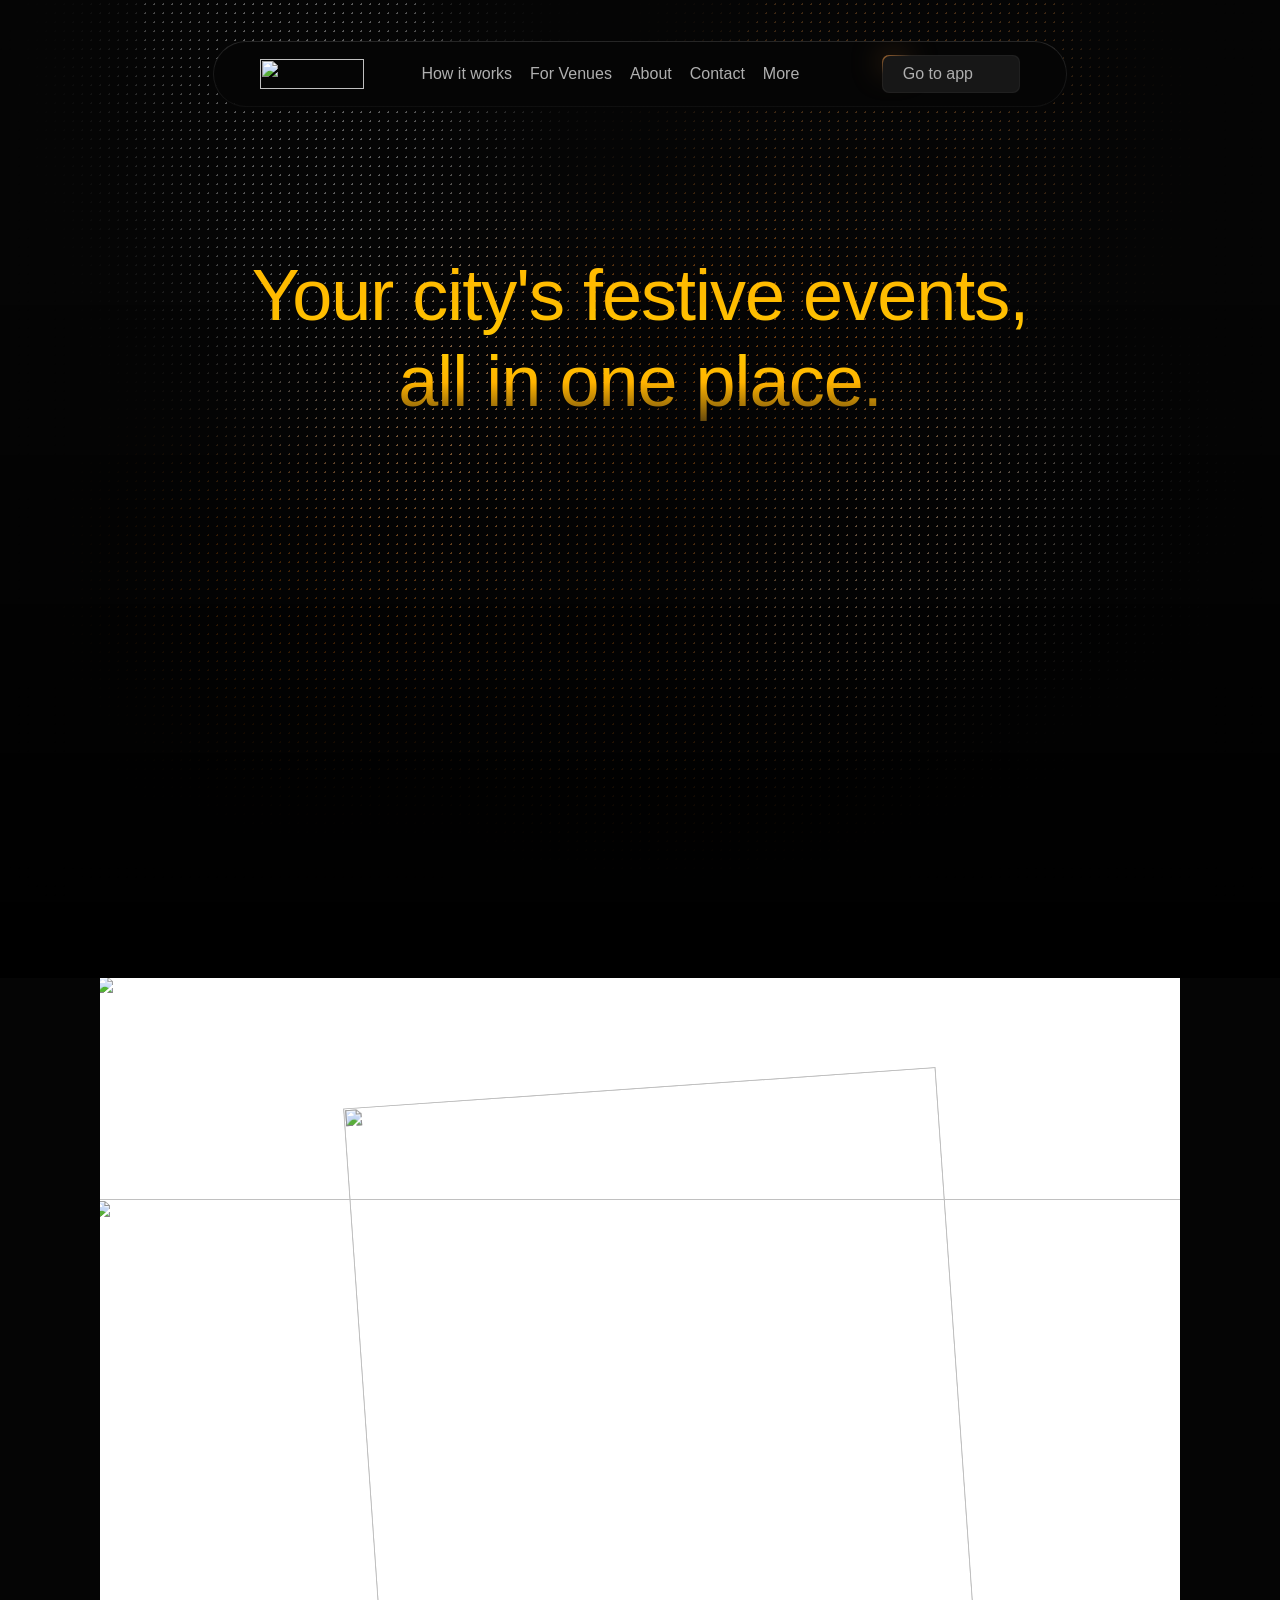
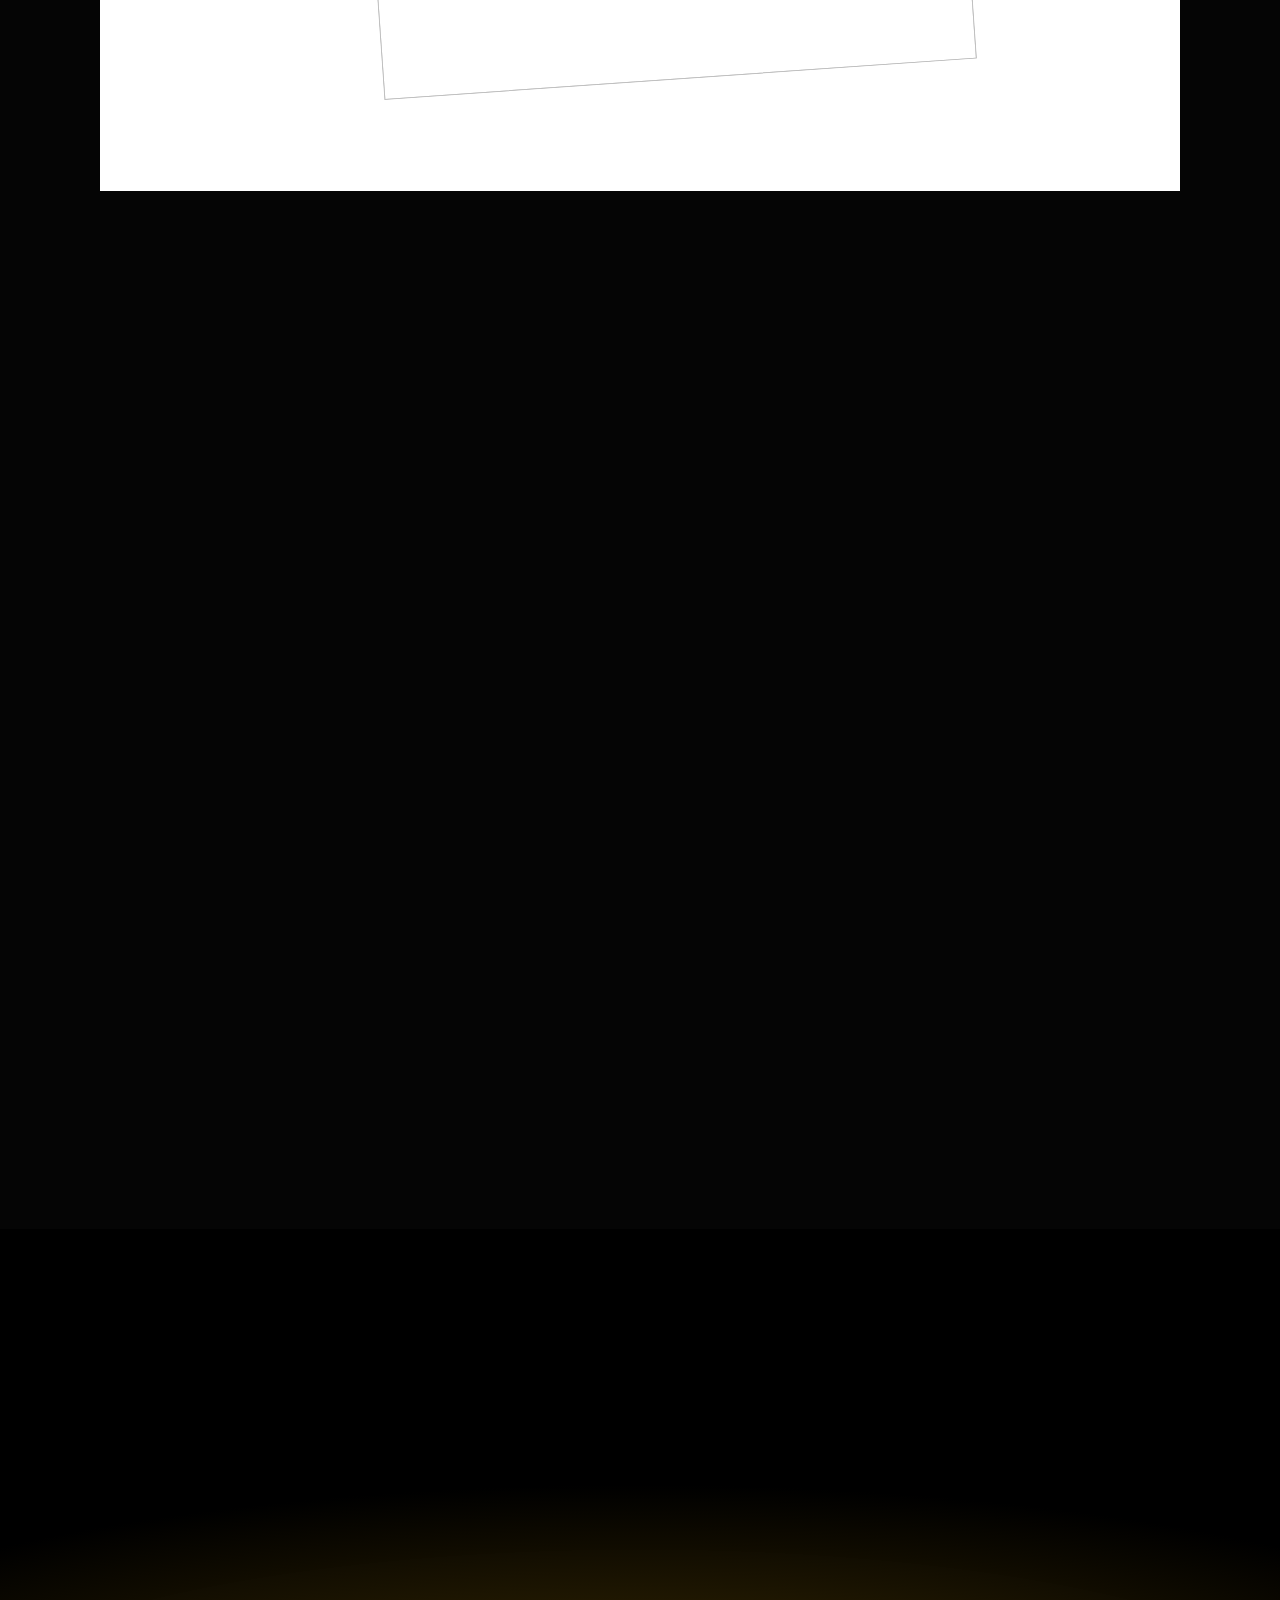
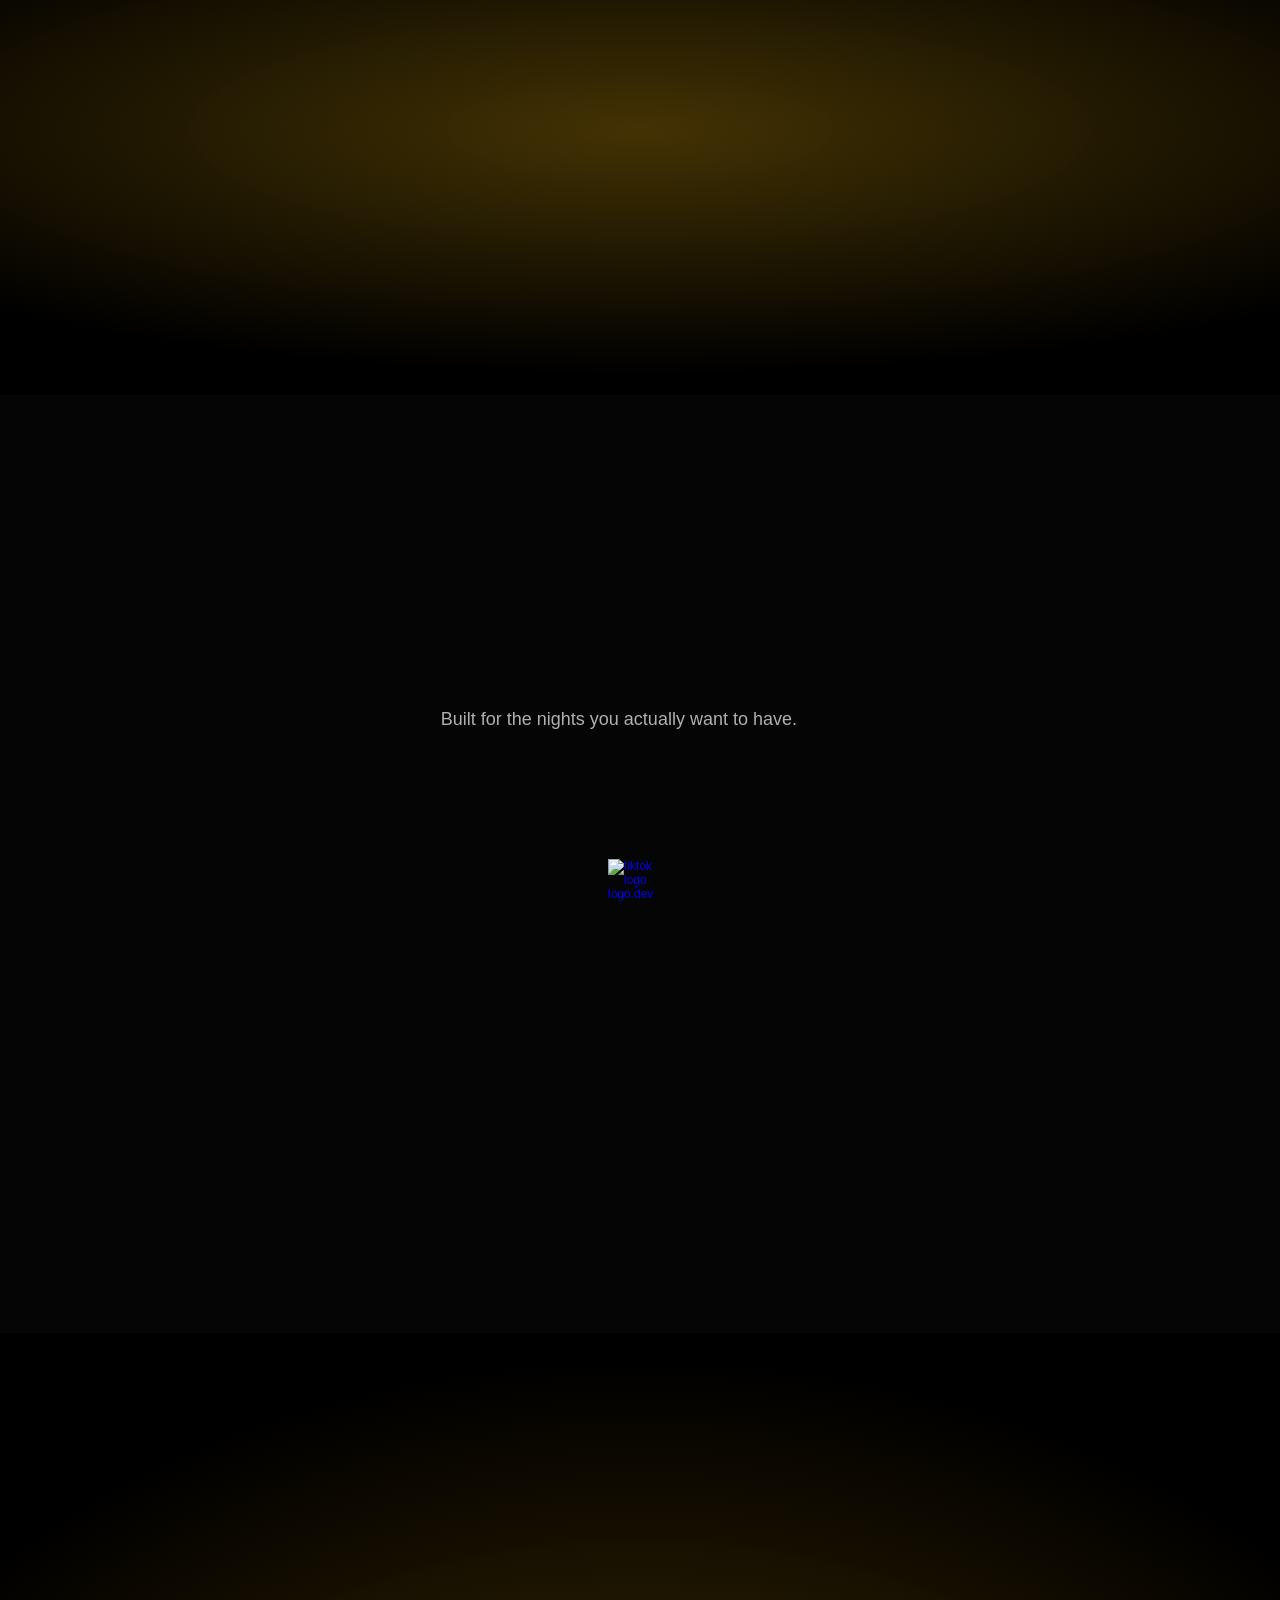
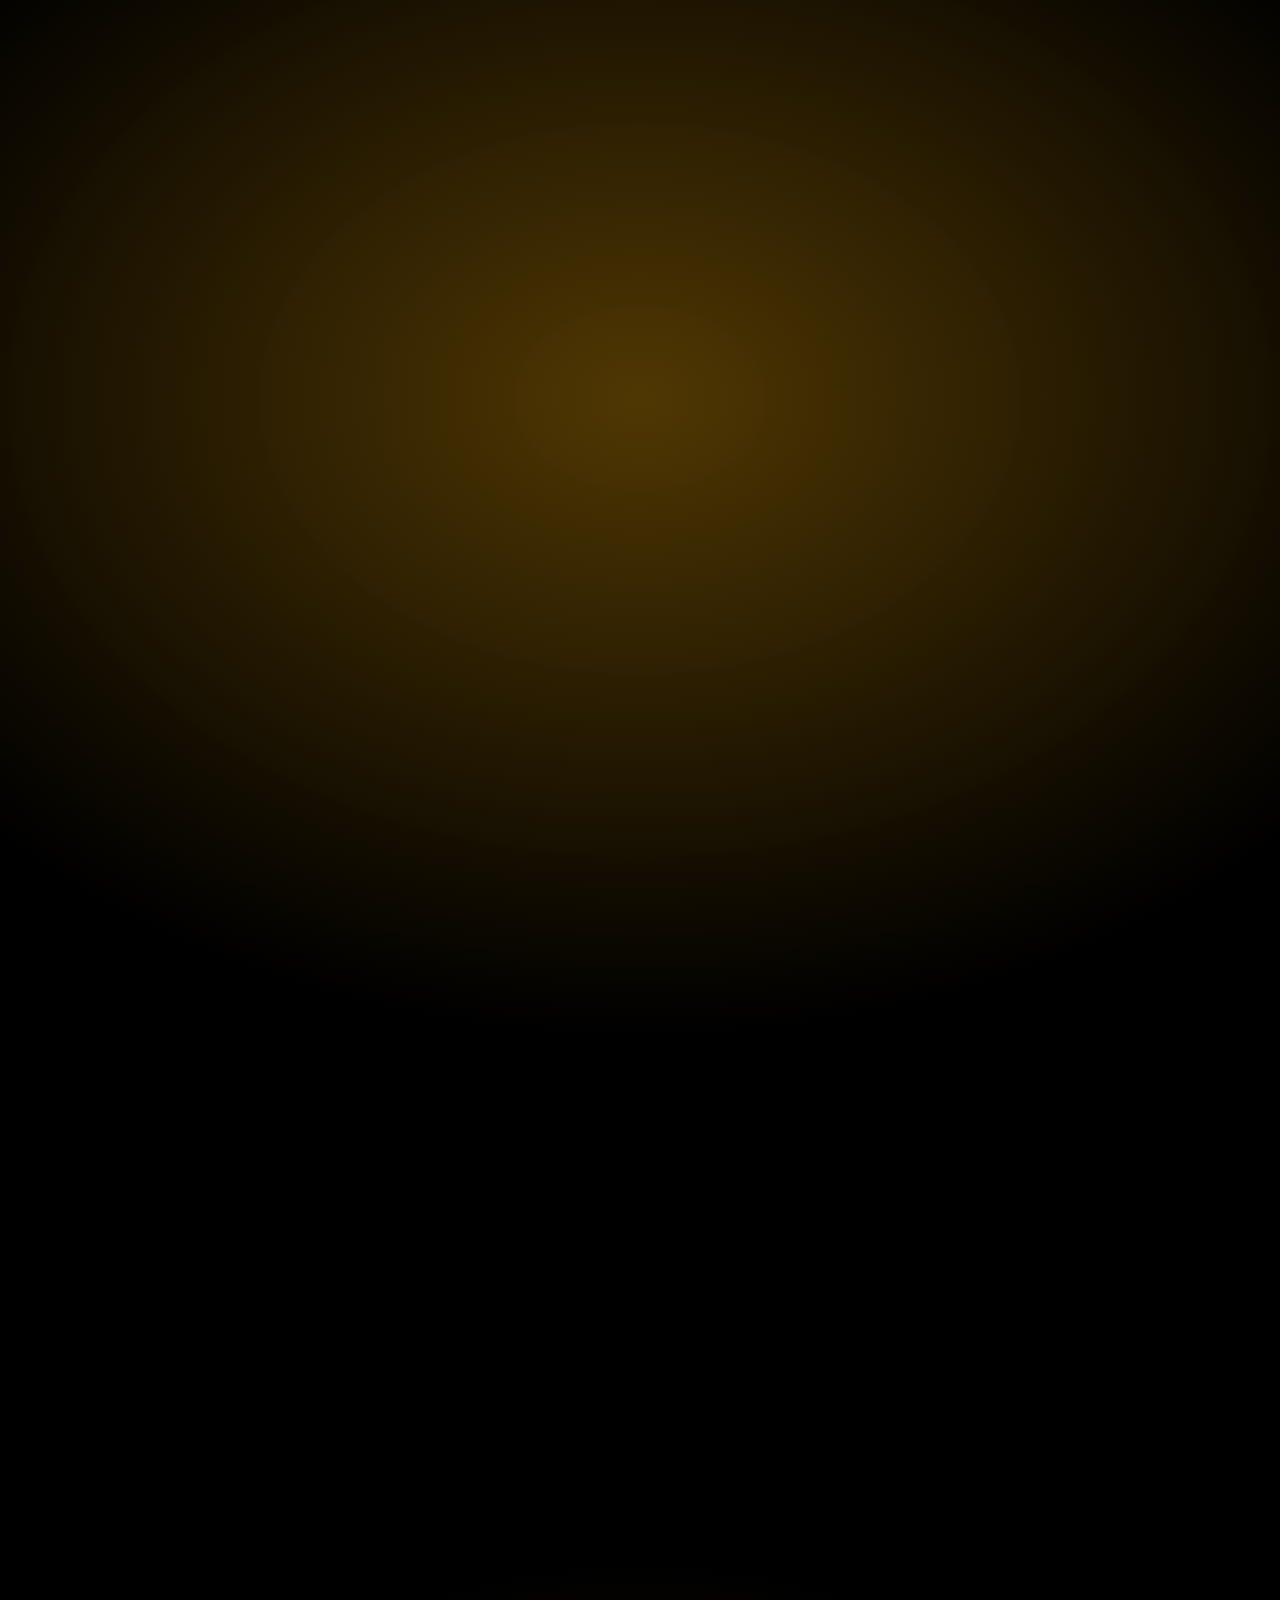
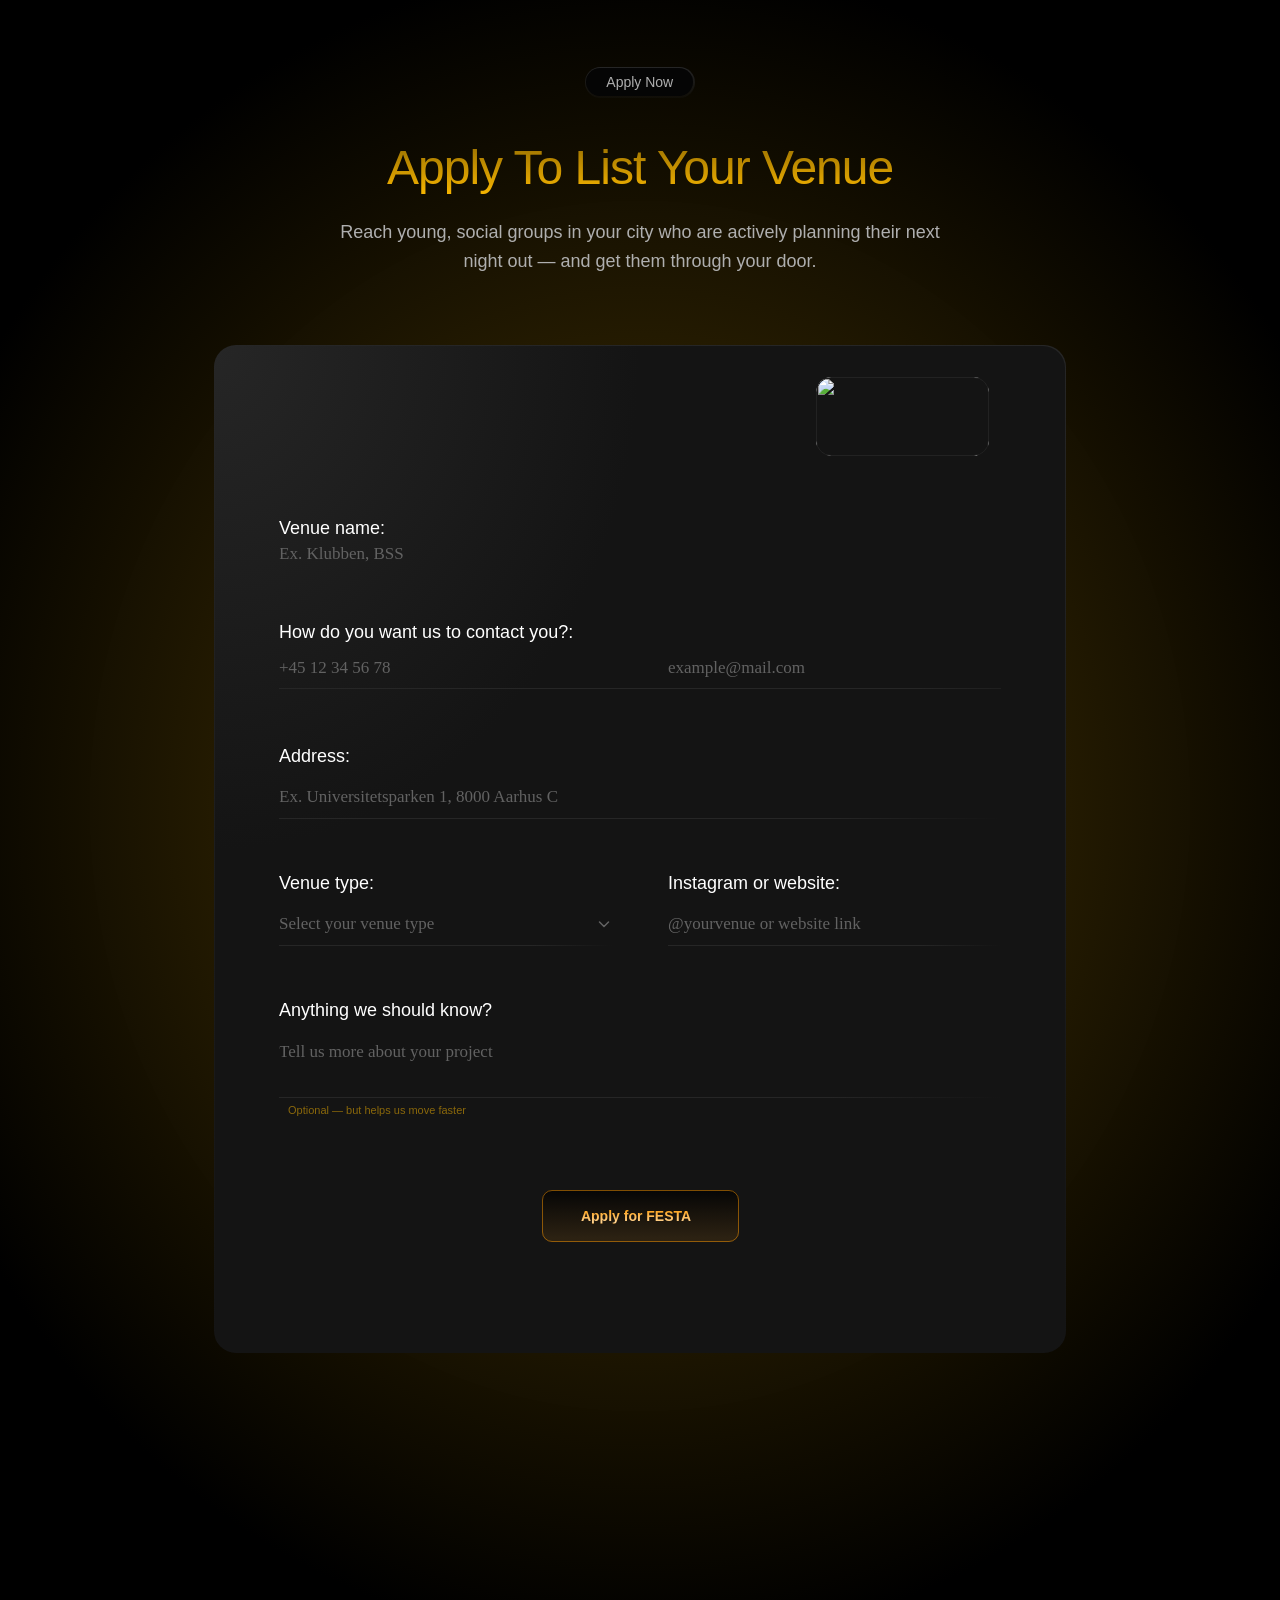
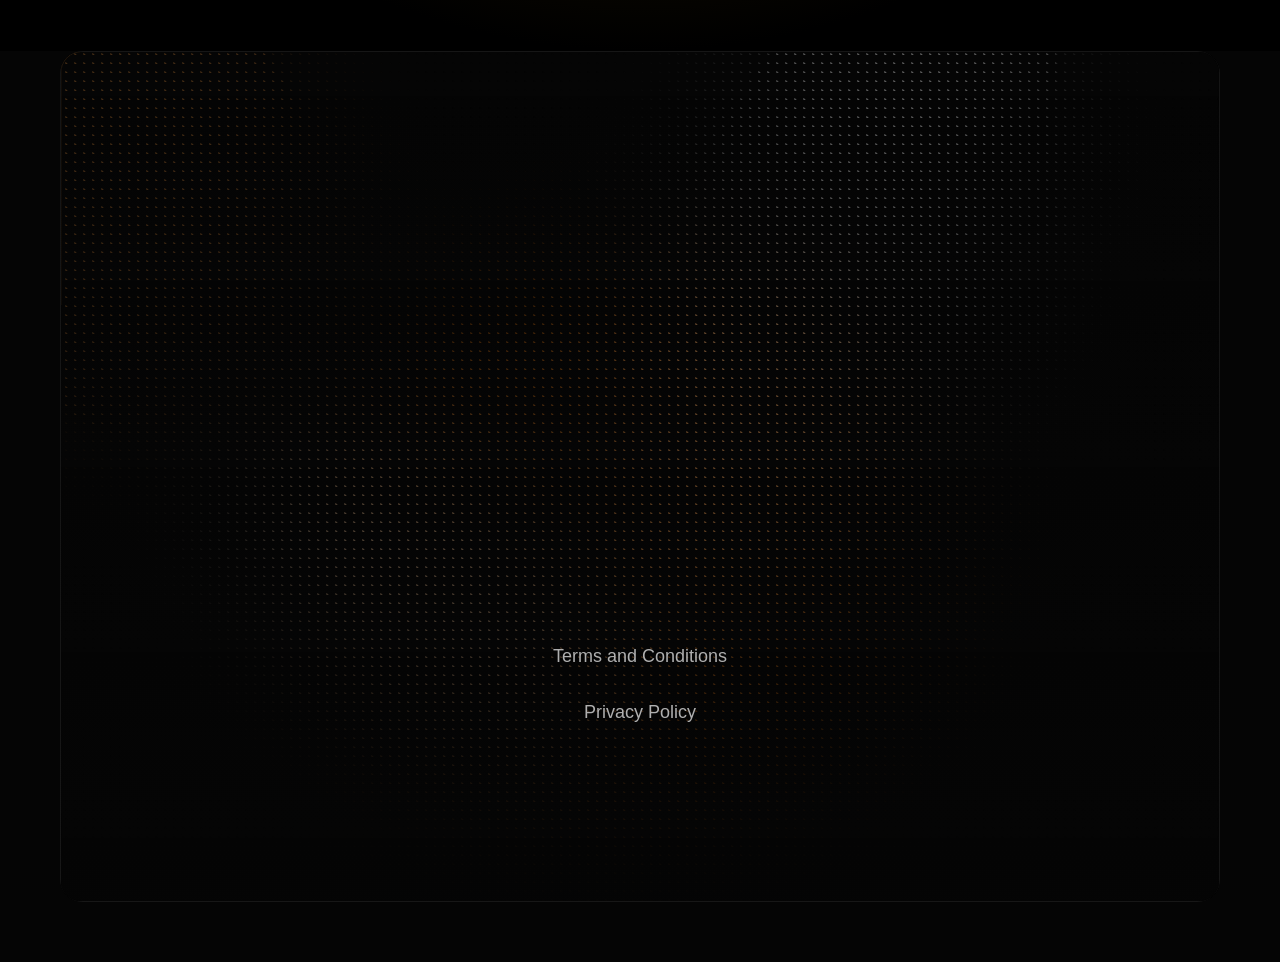
==== commit bd4689c9: "Fix invisible overlay blocking Venue name input A decorative Framer div (.framer-1w1frm5) was positi" ====
--- a/index.html
+++ b/index.html
@@ -1,166 +1,166 @@
-<!doctype html>
-<!-- Made in Framer · framer.com ✨ -->
-<!-- Published May 7, 2026, 11:46 AM UTC -->
-<html lang="en" data-redirect-timezone="1">
-<head>
-	<meta charset="utf-8">
-	
-	
-	<script>try{if(localStorage.get("__framer_force_showing_editorbar_since")){const n=document.createElement("link");n.rel = "modulepreload";n.href="https://framer.com/edit/init.mjs";document.head.appendChild(n)}}catch(e){}</script>
-	<!-- Start of headStart -->
-    
-    <!-- End of headStart -->
-	<meta name="viewport" content="width=device-width">
-	<meta name="generator" content="Framer 265a357">
-	<title>FESTA - Your real-time event platform</title>
-    <meta name="description" content="FESTA is your real-time gateway to what’s happening right now. Discover nearby parties, connect with people, and experience the night as it unfolds — live.">
-    <meta name="framer-search-index" content="https://framerusercontent.com/sites/2qzNhprfuymXVh7b9FUPOv/searchIndex-PeNgMnaeaOr9.json">
-    <meta name="framer-search-index-fallback" content="https://framerusercontent.com/sites/2qzNhprfuymXVh7b9FUPOv/searchIndex-5eALrTUitf1j.json">
-    <meta name="framer-html-plugin" content="disable">
-    <link href="https://framerusercontent.com/images/sWneU3Un0ZRAB3XjZGKQoj4wFGQ.png" rel="icon" media="(prefers-color-scheme: light)">
-    <link href="https://framerusercontent.com/images/sWneU3Un0ZRAB3XjZGKQoj4wFGQ.png" rel="icon" media="(prefers-color-scheme: dark)">
-    <link rel="apple-touch-icon" href="https://framerusercontent.com/images/KOIm9PuihudsWq4S1Mul5sDyRtM.png">
-    <!-- Open Graph / Facebook -->
-    <meta property="og:type" content="website">
-    <meta property="og:title" content="FESTA - Your real-time event platform">
-    <meta property="og:description" content="FESTA is your real-time gateway to what’s happening right now. Discover nearby parties, connect with people, and experience the night as it unfolds — live.">
-    <meta property="og:image" content="https://framerusercontent.com/images/9lDDroDyjaqDsqvPtnvA31cAgzI.png">
-    <!-- Twitter -->
-    <meta name="twitter:card" content="summary_large_image">
-    <meta name="twitter:title" content="FESTA - Your real-time event platform">
-    <meta name="twitter:description" content="FESTA is your real-time gateway to what’s happening right now. Discover nearby parties, connect with people, and experience the night as it unfolds — live.">
-    <meta name="twitter:image" content="https://framerusercontent.com/images/9lDDroDyjaqDsqvPtnvA31cAgzI.png">
-	
-	<style data-framer-font-css>/* cyrillic-ext */
-@font-face {
-  font-family: 'Manrope';
-  font-style: normal;
-  font-weight: 400;
-  font-display: swap;
-  src: url(https://fonts.gstatic.com/s/manrope/v20/xn7_YHE41ni1AdIRqAuZuw1Bx9mbZk79FN_P-bnBeA.woff2) format('woff2');
-  unicode-range: U+0460-052F, U+1C80-1C8A, U+20B4, U+2DE0-2DFF, U+A640-A69F, U+FE2E-FE2F;
-}
-/* cyrillic */
-@font-face {
-  font-family: 'Manrope';
-  font-style: normal;
-  font-weight: 400;
-  font-display: swap;
-  src: url(https://fonts.gstatic.com/s/manrope/v20/xn7_YHE41ni1AdIRqAuZuw1Bx9mbZk79FN_G-bnBeA.woff2) format('woff2');
-  unicode-range: U+0301, U+0400-045F, U+0490-0491, U+04B0-04B1, U+2116;
-}
-/* greek */
-@font-face {
-  font-family: 'Manrope';
-  font-style: normal;
-  font-weight: 400;
-  font-display: swap;
-  src: url(https://fonts.gstatic.com/s/manrope/v20/xn7_YHE41ni1AdIRqAuZuw1Bx9mbZk79FN_B-bnBeA.woff2) format('woff2');
-  unicode-range: U+0370-0377, U+037A-037F, U+0384-038A, U+038C, U+038E-03A1, U+03A3-03FF;
-}
-/* vietnamese */
-@font-face {
-  font-family: 'Manrope';
-  font-style: normal;
-  font-weight: 400;
-  font-display: swap;
-  src: url(https://fonts.gstatic.com/s/manrope/v20/xn7_YHE41ni1AdIRqAuZuw1Bx9mbZk79FN_N-bnBeA.woff2) format('woff2');
-  unicode-range: U+0102-0103, U+0110-0111, U+0128-0129, U+0168-0169, U+01A0-01A1, U+01AF-01B0, U+0300-0301, U+0303-0304, U+0308-0309, U+0323, U+0329, U+1EA0-1EF9, U+20AB;
-}
-/* latin-ext */
-@font-face {
-  font-family: 'Manrope';
-  font-style: normal;
-  font-weight: 400;
-  font-display: swap;
-  src: url(https://fonts.gstatic.com/s/manrope/v20/xn7_YHE41ni1AdIRqAuZuw1Bx9mbZk79FN_M-bnBeA.woff2) format('woff2');
-  unicode-range: U+0100-02BA, U+02BD-02C5, U+02C7-02CC, U+02CE-02D7, U+02DD-02FF, U+0304, U+0308, U+0329, U+1D00-1DBF, U+1E00-1E9F, U+1EF2-1EFF, U+2020, U+20A0-20AB, U+20AD-20C0, U+2113, U+2C60-2C7F, U+A720-A7FF;
-}
-/* latin */
-@font-face {
-  font-family: 'Manrope';
-  font-style: normal;
-  font-weight: 400;
-  font-display: swap;
-  src: url(https://fonts.gstatic.com/s/manrope/v20/xn7_YHE41ni1AdIRqAuZuw1Bx9mbZk79FN_C-bk.woff2) format('woff2');
-  unicode-range: U+0000-00FF, U+0131, U+0152-0153, U+02BB-02BC, U+02C6, U+02DA, U+02DC, U+0304, U+0308, U+0329, U+2000-206F, U+20AC, U+2122, U+2191, U+2193, U+2212, U+2215, U+FEFF, U+FFFD;
-}
-
-@font-face { font-family: "Inter"; src: url("https://framerusercontent.com/assets/5vvr9Vy74if2I6bQbJvbw7SY1pQ.woff2"); font-display: swap; font-style: normal; font-weight: 400; unicode-range: U+0460-052F, U+1C80-1C88, U+20B4, U+2DE0-2DFF, U+A640-A69F, U+FE2E-FE2F }
-@font-face { font-family: "Inter"; src: url("https://framerusercontent.com/assets/EOr0mi4hNtlgWNn9if640EZzXCo.woff2"); font-display: swap; font-style: normal; font-weight: 400; unicode-range: U+0301, U+0400-045F, U+0490-0491, U+04B0-04B1, U+2116 }
-@font-face { font-family: "Inter"; src: url("https://framerusercontent.com/assets/Y9k9QrlZAqio88Klkmbd8VoMQc.woff2"); font-display: swap; font-style: normal; font-weight: 400; unicode-range: U+1F00-1FFF }
-@font-face { font-family: "Inter"; src: url("https://framerusercontent.com/assets/OYrD2tBIBPvoJXiIHnLoOXnY9M.woff2"); font-display: swap; font-style: normal; font-weight: 400; unicode-range: U+0370-03FF }
-@font-face { font-family: "Inter"; src: url("https://framerusercontent.com/assets/JeYwfuaPfZHQhEG8U5gtPDZ7WQ.woff2"); font-display: swap; font-style: normal; font-weight: 400; unicode-range: U+0100-024F, U+0259, U+1E00-1EFF, U+2020, U+20A0-20AB, U+20AD-20CF, U+2113, U+2C60-2C7F, U+A720-A7FF }
-@font-face { font-family: "Inter"; src: url("https://framerusercontent.com/assets/GrgcKwrN6d3Uz8EwcLHZxwEfC4.woff2"); font-display: swap; font-style: normal; font-weight: 400; unicode-range: U+0000-00FF, U+0131, U+0152-0153, U+02BB-02BC, U+02C6, U+02DA, U+02DC, U+2000-206F, U+2070, U+2074-207E, U+2080-208E, U+20AC, U+2122, U+2191, U+2193, U+2212, U+2215, U+FEFF, U+FFFD }
-@font-face { font-family: "Inter"; src: url("https://framerusercontent.com/assets/b6Y37FthZeALduNqHicBT6FutY.woff2"); font-display: swap; font-style: normal; font-weight: 400; unicode-range: U+0102-0103, U+0110-0111, U+0128-0129, U+0168-0169, U+01A0-01A1, U+01AF-01B0, U+1EA0-1EF9, U+20AB }
-@font-face { font-family: "Inter"; src: url("https://framerusercontent.com/assets/DpPBYI0sL4fYLgAkX8KXOPVt7c.woff2"); font-display: swap; font-style: normal; font-weight: 700; unicode-range: U+0460-052F, U+1C80-1C88, U+20B4, U+2DE0-2DFF, U+A640-A69F, U+FE2E-FE2F }
-@font-face { font-family: "Inter"; src: url("https://framerusercontent.com/assets/4RAEQdEOrcnDkhHiiCbJOw92Lk.woff2"); font-display: swap; font-style: normal; font-weight: 700; unicode-range: U+0301, U+0400-045F, U+0490-0491, U+04B0-04B1, U+2116 }
-@font-face { font-family: "Inter"; src: url("https://framerusercontent.com/assets/1K3W8DizY3v4emK8Mb08YHxTbs.woff2"); font-display: swap; font-style: normal; font-weight: 700; unicode-range: U+1F00-1FFF }
-@font-face { font-family: "Inter"; src: url("https://framerusercontent.com/assets/tUSCtfYVM1I1IchuyCwz9gDdQ.woff2"); font-display: swap; font-style: normal; font-weight: 700; unicode-range: U+0370-03FF }
-@font-face { font-family: "Inter"; src: url("https://framerusercontent.com/assets/VgYFWiwsAC5OYxAycRXXvhze58.woff2"); font-display: swap; font-style: normal; font-weight: 700; unicode-range: U+0100-024F, U+0259, U+1E00-1EFF, U+2020, U+20A0-20AB, U+20AD-20CF, U+2113, U+2C60-2C7F, U+A720-A7FF }
-@font-face { font-family: "Inter"; src: url("https://framerusercontent.com/assets/syRNPWzAMIrcJ3wIlPIP43KjQs.woff2"); font-display: swap; font-style: normal; font-weight: 700; unicode-range: U+0000-00FF, U+0131, U+0152-0153, U+02BB-02BC, U+02C6, U+02DA, U+02DC, U+2000-206F, U+2070, U+2074-207E, U+2080-208E, U+20AC, U+2122, U+2191, U+2193, U+2212, U+2215, U+FEFF, U+FFFD }
-@font-face { font-family: "Inter"; src: url("https://framerusercontent.com/assets/GIryZETIX4IFypco5pYZONKhJIo.woff2"); font-display: swap; font-style: normal; font-weight: 700; unicode-range: U+0102-0103, U+0110-0111, U+0128-0129, U+0168-0169, U+01A0-01A1, U+01AF-01B0, U+1EA0-1EF9, U+20AB }
-@font-face { font-family: "Inter"; src: url("https://framerusercontent.com/assets/H89BbHkbHDzlxZzxi8uPzTsp90.woff2"); font-display: swap; font-style: italic; font-weight: 700; unicode-range: U+0460-052F, U+1C80-1C88, U+20B4, U+2DE0-2DFF, U+A640-A69F, U+FE2E-FE2F }
-@font-face { font-family: "Inter"; src: url("https://framerusercontent.com/assets/u6gJwDuwB143kpNK1T1MDKDWkMc.woff2"); font-display: swap; font-style: italic; font-weight: 700; unicode-range: U+0301, U+0400-045F, U+0490-0491, U+04B0-04B1, U+2116 }
-@font-face { font-family: "Inter"; src: url("https://framerusercontent.com/assets/43sJ6MfOPh1LCJt46OvyDuSbA6o.woff2"); font-display: swap; font-style: italic; font-weight: 700; unicode-range: U+1F00-1FFF }
-@font-face { font-family: "Inter"; src: url("https://framerusercontent.com/assets/wccHG0r4gBDAIRhfHiOlq6oEkqw.woff2"); font-display: swap; font-style: italic; font-weight: 700; unicode-range: U+0370-03FF }
-@font-face { font-family: "Inter"; src: url("https://framerusercontent.com/assets/WZ367JPwf9bRW6LdTHN8rXgSjw.woff2"); font-display: swap; font-style: italic; font-weight: 700; unicode-range: U+0100-024F, U+0259, U+1E00-1EFF, U+2020, U+20A0-20AB, U+20AD-20CF, U+2113, U+2C60-2C7F, U+A720-A7FF }
-@font-face { font-family: "Inter"; src: url("https://framerusercontent.com/assets/ia3uin3hQWqDrVloC1zEtYHWw.woff2"); font-display: swap; font-style: italic; font-weight: 700; unicode-range: U+0000-00FF, U+0131, U+0152-0153, U+02BB-02BC, U+02C6, U+02DA, U+02DC, U+2000-206F, U+2070, U+2074-207E, U+2080-208E, U+20AC, U+2122, U+2191, U+2193, U+2212, U+2215, U+FEFF, U+FFFD }
-@font-face { font-family: "Inter"; src: url("https://framerusercontent.com/assets/2A4Xx7CngadFGlVV4xrO06OBHY.woff2"); font-display: swap; font-style: italic; font-weight: 700; unicode-range: U+0102-0103, U+0110-0111, U+0128-0129, U+0168-0169, U+01A0-01A1, U+01AF-01B0, U+1EA0-1EF9, U+20AB }
-@font-face { font-family: "Inter"; src: url("https://framerusercontent.com/assets/CfMzU8w2e7tHgF4T4rATMPuWosA.woff2"); font-display: swap; font-style: italic; font-weight: 400; unicode-range: U+0460-052F, U+1C80-1C88, U+20B4, U+2DE0-2DFF, U+A640-A69F, U+FE2E-FE2F }
-@font-face { font-family: "Inter"; src: url("https://framerusercontent.com/assets/867QObYax8ANsfX4TGEVU9YiCM.woff2"); font-display: swap; font-style: italic; font-weight: 400; unicode-range: U+0301, U+0400-045F, U+0490-0491, U+04B0-04B1, U+2116 }
-@font-face { font-family: "Inter"; src: url("https://framerusercontent.com/assets/Oyn2ZbENFdnW7mt2Lzjk1h9Zb9k.woff2"); font-display: swap; font-style: italic; font-weight: 400; unicode-range: U+1F00-1FFF }
-@font-face { font-family: "Inter"; src: url("https://framerusercontent.com/assets/cdAe8hgZ1cMyLu9g005pAW3xMo.woff2"); font-display: swap; font-style: italic; font-weight: 400; unicode-range: U+0370-03FF }
-@font-face { font-family: "Inter"; src: url("https://framerusercontent.com/assets/DOfvtmE1UplCq161m6Hj8CSQYg.woff2"); font-display: swap; font-style: italic; font-weight: 400; unicode-range: U+0100-024F, U+0259, U+1E00-1EFF, U+2020, U+20A0-20AB, U+20AD-20CF, U+2113, U+2C60-2C7F, U+A720-A7FF }
-@font-face { font-family: "Inter"; src: url("https://framerusercontent.com/assets/pKRFNWFoZl77qYCAIp84lN1h944.woff2"); font-display: swap; font-style: italic; font-weight: 400; unicode-range: U+0000-00FF, U+0131, U+0152-0153, U+02BB-02BC, U+02C6, U+02DA, U+02DC, U+2000-206F, U+2070, U+2074-207E, U+2080-208E, U+20AC, U+2122, U+2191, U+2193, U+2212, U+2215, U+FEFF, U+FFFD }
-@font-face { font-family: "Inter"; src: url("https://framerusercontent.com/assets/tKtBcDnBMevsEEJKdNGhhkLzYo.woff2"); font-display: swap; font-style: italic; font-weight: 400; unicode-range: U+0102-0103, U+0110-0111, U+0128-0129, U+0168-0169, U+01A0-01A1, U+01AF-01B0, U+1EA0-1EF9, U+20AB }
-@font-face { font-family: "Inter"; src: url("https://framerusercontent.com/assets/mkY5Sgyq51ik0AMrSBwhm9DJg.woff2"); font-style: normal; font-weight: 900; unicode-range: U+0460-052F, U+1C80-1C88, U+20B4, U+2DE0-2DFF, U+A640-A69F, U+FE2E-FE2F }
-@font-face { font-family: "Inter"; src: url("https://framerusercontent.com/assets/X5hj6qzcHUYv7h1390c8Rhm6550.woff2"); font-style: normal; font-weight: 900; unicode-range: U+0301, U+0400-045F, U+0490-0491, U+04B0-04B1, U+2116 }
-@font-face { font-family: "Inter"; src: url("https://framerusercontent.com/assets/gQhNpS3tN86g8RcVKYUUaKt2oMQ.woff2"); font-style: normal; font-weight: 900; unicode-range: U+1F00-1FFF }
-@font-face { font-family: "Inter"; src: url("https://framerusercontent.com/assets/cugnVhSraaRyANCaUtI5FV17wk.woff2"); font-style: normal; font-weight: 900; unicode-range: U+0370-03FF }
-@font-face { font-family: "Inter"; src: url("https://framerusercontent.com/assets/5HcVoGak8k5agFJSaKa4floXVu0.woff2"); font-style: normal; font-weight: 900; unicode-range: U+0100-024F, U+0259, U+1E00-1EFF, U+2020, U+20A0-20AB, U+20AD-20CF, U+2113, U+2C60-2C7F, U+A720-A7FF }
-@font-face { font-family: "Inter"; src: url("https://framerusercontent.com/assets/rZ5DdENNqIdFTIyQQiP5isO7M.woff2"); font-style: normal; font-weight: 900; unicode-range: U+0000-00FF, U+0131, U+0152-0153, U+02BB-02BC, U+02C6, U+02DA, U+02DC, U+2000-206F, U+2070, U+2074-207E, U+2080-208E, U+20AC, U+2122, U+2191, U+2193, U+2212, U+2215, U+FEFF, U+FFFD }
-@font-face { font-family: "Inter"; src: url("https://framerusercontent.com/assets/P2Bw01CtL0b9wqygO0sSVogWbo.woff2"); font-style: normal; font-weight: 900; unicode-range: U+0102-0103, U+0110-0111, U+0128-0129, U+0168-0169, U+01A0-01A1, U+01AF-01B0, U+1EA0-1EF9, U+20AB }
-@font-face { font-family: "Inter"; src: url("https://framerusercontent.com/assets/05KsVHGDmqXSBXM4yRZ65P8i0s.woff2"); font-style: italic; font-weight: 900; unicode-range: U+0460-052F, U+1C80-1C88, U+20B4, U+2DE0-2DFF, U+A640-A69F, U+FE2E-FE2F }
-@font-face { font-family: "Inter"; src: url("https://framerusercontent.com/assets/ky8ovPukK4dJ1Pxq74qGhOqCYI.woff2"); font-style: italic; font-weight: 900; unicode-range: U+0301, U+0400-045F, U+0490-0491, U+04B0-04B1, U+2116 }
-@font-face { font-family: "Inter"; src: url("https://framerusercontent.com/assets/vvNSqIj42qeQ2bvCRBIWKHscrc.woff2"); font-style: italic; font-weight: 900; unicode-range: U+1F00-1FFF }
-@font-face { font-family: "Inter"; src: url("https://framerusercontent.com/assets/3ZmXbBKToJifDV9gwcifVd1tEY.woff2"); font-style: italic; font-weight: 900; unicode-range: U+0370-03FF }
-@font-face { font-family: "Inter"; src: url("https://framerusercontent.com/assets/FNfhX3dt4ChuLJq2PwdlxHO7PU.woff2"); font-style: italic; font-weight: 900; unicode-range: U+0100-024F, U+0259, U+1E00-1EFF, U+2020, U+20A0-20AB, U+20AD-20CF, U+2113, U+2C60-2C7F, U+A720-A7FF }
-@font-face { font-family: "Inter"; src: url("https://framerusercontent.com/assets/gcnfba68tfm7qAyrWRCf9r34jg.woff2"); font-style: italic; font-weight: 900; unicode-range: U+0000-00FF, U+0131, U+0152-0153, U+02BB-02BC, U+02C6, U+02DA, U+02DC, U+2000-206F, U+2070, U+2074-207E, U+2080-208E, U+20AC, U+2122, U+2191, U+2193, U+2212, U+2215, U+FEFF, U+FFFD }
-@font-face { font-family: "Inter"; src: url("https://framerusercontent.com/assets/efTfQcBJ53kM2pB1hezSZ3RDUFs.woff2"); font-style: italic; font-weight: 900; unicode-range: U+0102-0103, U+0110-0111, U+0128-0129, U+0168-0169, U+01A0-01A1, U+01AF-01B0, U+1EA0-1EF9, U+20AB }
-@font-face { font-family: "Inter"; src: url("https://framerusercontent.com/assets/hyOgCu0Xnghbimh0pE8QTvtt2AU.woff2"); font-display: swap; font-style: normal; font-weight: 600; unicode-range: U+0460-052F, U+1C80-1C88, U+20B4, U+2DE0-2DFF, U+A640-A69F, U+FE2E-FE2F }
-@font-face { font-family: "Inter"; src: url("https://framerusercontent.com/assets/NeGmSOXrPBfEFIy5YZeHq17LEDA.woff2"); font-display: swap; font-style: normal; font-weight: 600; unicode-range: U+0301, U+0400-045F, U+0490-0491, U+04B0-04B1, U+2116 }
-@font-face { font-family: "Inter"; src: url("https://framerusercontent.com/assets/oYaAX5himiTPYuN8vLWnqBbfD2s.woff2"); font-display: swap; font-style: normal; font-weight: 600; unicode-range: U+1F00-1FFF }
-@font-face { font-family: "Inter"; src: url("https://framerusercontent.com/assets/lEJLP4R0yuCaMCjSXYHtJw72M.woff2"); font-display: swap; font-style: normal; font-weight: 600; unicode-range: U+0370-03FF }
-@font-face { font-family: "Inter"; src: url("https://framerusercontent.com/assets/cRJyLNuTJR5jbyKzGi33wU9cqIQ.woff2"); font-display: swap; font-style: normal; font-weight: 600; unicode-range: U+0100-024F, U+0259, U+1E00-1EFF, U+2020, U+20A0-20AB, U+20AD-20CF, U+2113, U+2C60-2C7F, U+A720-A7FF }
-@font-face { font-family: "Inter"; src: url("https://framerusercontent.com/assets/yDtI2UI8XcEg1W2je9XPN3Noo.woff2"); font-display: swap; font-style: normal; font-weight: 600; unicode-range: U+0000-00FF, U+0131, U+0152-0153, U+02BB-02BC, U+02C6, U+02DA, U+02DC, U+2000-206F, U+2070, U+2074-207E, U+2080-208E, U+20AC, U+2122, U+2191, U+2193, U+2212, U+2215, U+FEFF, U+FFFD }
-@font-face { font-family: "Inter"; src: url("https://framerusercontent.com/assets/A0Wcc7NgXMjUuFdquHDrIZpzZw0.woff2"); font-display: swap; font-style: normal; font-weight: 600; unicode-range: U+0102-0103, U+0110-0111, U+0128-0129, U+0168-0169, U+01A0-01A1, U+01AF-01B0, U+1EA0-1EF9, U+20AB }
-@font-face { font-family: "Inter"; src: url("https://framerusercontent.com/assets/5A3Ce6C9YYmCjpQx9M4inSaKU.woff2"); font-display: swap; font-style: normal; font-weight: 500; unicode-range: U+0460-052F, U+1C80-1C88, U+20B4, U+2DE0-2DFF, U+A640-A69F, U+FE2E-FE2F }
-@font-face { font-family: "Inter"; src: url("https://framerusercontent.com/assets/Qx95Xyt0Ka3SGhinnbXIGpEIyP4.woff2"); font-display: swap; font-style: normal; font-weight: 500; unicode-range: U+0301, U+0400-045F, U+0490-0491, U+04B0-04B1, U+2116 }
-@font-face { font-family: "Inter"; src: url("https://framerusercontent.com/assets/6mJuEAguuIuMog10gGvH5d3cl8.woff2"); font-display: swap; font-style: normal; font-weight: 500; unicode-range: U+1F00-1FFF }
-@font-face { font-family: "Inter"; src: url("https://framerusercontent.com/assets/xYYWaj7wCU5zSQH0eXvSaS19wo.woff2"); font-display: swap; font-style: normal; font-weight: 500; unicode-range: U+0370-03FF }
-@font-face { font-family: "Inter"; src: url("https://framerusercontent.com/assets/otTaNuNpVK4RbdlT7zDDdKvQBA.woff2"); font-display: swap; font-style: normal; font-weight: 500; unicode-range: U+0100-024F, U+0259, U+1E00-1EFF, U+2020, U+20A0-20AB, U+20AD-20CF, U+2113, U+2C60-2C7F, U+A720-A7FF }
-@font-face { font-family: "Inter"; src: url("https://framerusercontent.com/assets/UjlFhCnUjxhNfep4oYBPqnEssyo.woff2"); font-display: swap; font-style: normal; font-weight: 500; unicode-range: U+0000-00FF, U+0131, U+0152-0153, U+02BB-02BC, U+02C6, U+02DA, U+02DC, U+2000-206F, U+2070, U+2074-207E, U+2080-208E, U+20AC, U+2122, U+2191, U+2193, U+2212, U+2215, U+FEFF, U+FFFD }
-@font-face { font-family: "Inter"; src: url("https://framerusercontent.com/assets/DolVirEGb34pEXEp8t8FQBSK4.woff2"); font-display: swap; font-style: normal; font-weight: 500; unicode-range: U+0102-0103, U+0110-0111, U+0128-0129, U+0168-0169, U+01A0-01A1, U+01AF-01B0, U+1EA0-1EF9, U+20AB }
-@font-face { font-family: "Satoshi"; src: url("https://framerusercontent.com/third-party-assets/fontshare/wf/P2LQKHE6KA6ZP4AAGN72KDWMHH6ZH3TA/ZC32TK2P7FPS5GFTL46EU6KQJA24ZYDB/7AHDUZ4A7LFLVFUIFSARGIWCRQJHISQP.woff2"); font-display: swap; font-style: normal; font-weight: 500 }
-@font-face { font-family: "Manrope"; src: url("https://framerusercontent.com/third-party-assets/fontshare/wf/NGBUP45ES3F7RD5XGKPEDJ6QEPO4TMOK/EXDVWJ2EDDVVV65UENMX33EDDYBX6OF7/6P4FPMFQH7CCC7RZ4UU4NKSGJ2RLF7V5.woff2"); font-display: swap; font-style: normal; font-weight: 700 }
-@font-face { font-family: "Satoshi"; src: url("https://framerusercontent.com/third-party-assets/fontshare/wf/LAFFD4SDUCDVQEXFPDC7C53EQ4ZELWQI/PXCT3G6LO6ICM5I3NTYENYPWJAECAWDD/GHM6WVH6MILNYOOCXHXB5GTSGNTMGXZR.woff2"); font-display: swap; font-style: normal; font-weight: 700 }
-@font-face { font-family: "Satoshi"; src: url("https://framerusercontent.com/third-party-assets/fontshare/wf/CDEBEFT2R7XKNGXSBBLZGMY4MMHZG75P/HEVKDGQCYDZ7Z6CDVR2ZQGBCTUD6ZARH/BKWEE3VKGTFABE37K2DTH625VUSN2N35.woff2"); font-display: swap; font-style: italic; font-weight: 700 }
-@font-face { font-family: "Satoshi"; src: url("https://framerusercontent.com/third-party-assets/fontshare/wf/NID3I7RITWZSKXRCJGOCMP5NOADJK6IG/2HLHGD7OBTWCOHW64YXOE5KFXHU4KJHM/ZHME2QIRFR7UPJ47NLY27RCAFY44CKZJ.woff2"); font-display: swap; font-style: italic; font-weight: 500 }
-@font-face { font-family: "Manrope Placeholder"; src: local("Arial"); ascent-override: 102.74%; descent-override: 28.91%; line-gap-override: 0.00%; size-adjust: 103.76% }
-@font-face { font-family: "Inter Placeholder"; src: local("Arial"); ascent-override: 89.79%; descent-override: 22.36%; line-gap-override: 0.00%; size-adjust: 107.89% }
-@font-face { font-family: "Satoshi Placeholder"; src: local("Arial"); ascent-override: 102.23%; descent-override: 24.29%; line-gap-override: 10.12%; size-adjust: 98.80% }</style>
-	<link href="https://fonts.gstatic.com" rel="preconnect" crossorigin>
-	<meta name="robots" content="max-image-preview:large"><link rel="canonical" href="https://festaapp.dk/"><meta property="og:url" content="https://festaapp.dk/"><style data-framer-breakpoint-css>@media(min-width: 1200px){.hidden-72rtr7{display:none!important}}@media(min-width: 810px) and (max-width: 1199.98px){.hidden-d3jw1a{display:none!important}}@media(max-width: 809.98px){.hidden-1qtlb1k{display:none!important}}@media(min-width: 1200px){.hidden-3a6olv{display:none!important}}@media(min-width: 810px) and (max-width: 1199.98px){.hidden-1bzgeh3{display:none!important}}@media(max-width: 809.98px){.hidden-9eu3c0{display:none!important}}</style><style data-framer-css-ssr-minified data-framer-components="framer-lib-cursors-host framer-NJIPF PropertyOverrides framer-mZ2mW framer-lib-combinedCSSRules framer-0yHwQ framer-P32fw framer-Wcaf9 framer-ImRO2 framer-CgHsX framer-5EvMx framer-5rZnh framer-SGa84 framer-R4S69 framer-6DOrs framer-EgKHj framer-bm53u framer-ref7F framer-VMydt framer-iaJiv framer-9ee9P framer-cIRM6 framer-D3TVG framer-il26z framer-lib-form-plain-text-input framer-lib-form-select framer-vPPQM framer-UKffz">html,body,#main{box-sizing:border-box;margin:0;padding:0}:root{-webkit-font-smoothing:antialiased;-moz-osx-font-smoothing:grayscale}*{box-sizing:border-box;-webkit-font-smoothing:inherit}h1,h2,h3,h4,h5,h6,p,figure{margin:0}body,input,textarea,select,button{font-family:sans-serif;font-size:12px}body{--token-b1fb3a8e-a88d-40f2-ad39-1f269e6b91e0:#fff;--token-4a89092a-27d2-4444-a4b5-4bb982a67f8e:#dedede;--token-0bd91f44-2ee2-49df-bd1a-78a1b1ec8984:#afafaf;--token-af2f9c5a-7d1a-4f00-8c29-d477b6a07b93:#919191;--token-cfa5bfd0-3a9c-40a0-a3bd-57ca9dc5f070:#626262;--token-fab99bb1-2362-471f-8f94-4719e8b35bc0:#3d3d3d;--token-4d6fb0aa-347b-4d07-918a-f12b70b08ad3:#262626;--token-4d67072c-df86-41a3-8260-1a48b41c6ca7:#141414;--token-70b4ad58-9042-4a72-8dea-68d8a9efadf0:#171717;--token-c311f7eb-2396-4f7f-8edd-f790b3c42ec3:#050505;--token-b1d42292-dd1a-4d81-95dc-d6ccd2a40e51:#e89548;--token-6edbd31d-41be-4de3-9d80-c4d0ae2c7447:#9e642e;--token-6a6f93a8-2dfe-4546-a943-2546f735a119:#e87811;--token-d5252198-b6fa-4f67-95e8-b1ca52183b58:#e46f03;--token-ca0eb946-0278-4b5f-be23-d71665cd022d:#1110;--token-bddb7f81-ead4-436d-a270-e43264463a17:#f24;--token-1af2dd3d-d460-4cce-8697-14697439fb6c:#1f2937;--token-6db88c14-dbe5-4c64-9ecf-aaca968c0e10:#6b7280;--token-d9746f13-0278-4c93-b72a-6f29391485eb:#f59e0b;--token-e8b3a54b-00c0-4f90-b60b-5f12926a322b:#f9fafb;--token-f0e03415-3552-4a46-ab8e-b422c4aa03bc:#059669;--token-a482ea72-5786-40b1-97ba-3ba429639390:#dc2626;--token-ea8600e1-8b07-48e8-b5ca-a92d860e19b4:#d97706;--framer-will-change-override:none}@supports (background:-webkit-named-image(i)) and (not (grid-template-rows:subgrid)){body{--framer-will-change-override:transform}}@supports (background:-webkit-named-image(i)) and (not (position-area:top right)){body{--framer-will-change-filter-override:filter}}[data-framer-component-type=Text] div div span,[data-framer-component-type=Text] a div span,[data-framer-component-type=Text] span span span,[data-framer-component-type=Text] p span span,[data-framer-component-type=Text] h1 span span,[data-framer-component-type=Text] h2 span span,[data-framer-component-type=Text] h3 span span,[data-framer-component-type=Text] h4 span span,[data-framer-component-type=Text] h5 span span,[data-framer-component-type=Text] h6 span span,[data-framer-component-type=Text] a{font-family:var(--font-family);font-style:var(--font-style);font-weight:min(calc(var(--framer-font-weight-increase,0) + var(--font-weight,400)),900);color:var(--text-color);letter-spacing:var(--letter-spacing);font-size:var(--font-size);text-transform:var(--text-transform);--text-decoration:var(--framer-text-decoration-style,solid)var(--framer-text-decoration,none)var(--framer-text-decoration-color,currentcolor)var(--framer-text-decoration-thickness,auto);--text-decoration-skip-ink:var(--framer-text-decoration-skip-ink);--text-underline-offset:var(--framer-text-decoration-offset);line-height:var(--line-height);--font-family:var(--framer-font-family);--font-style:var(--framer-font-style);--font-weight:var(--framer-font-weight);--text-color:var(--framer-text-color);--letter-spacing:var(--framer-letter-spacing);--font-size:var(--framer-font-size);--text-transform:var(--framer-text-transform);--line-height:var(--framer-line-height)}@supports not (color:color(display-p3 1 1 1)){p.framer-text,div.framer-text,h1.framer-text,h2.framer-text,h3.framer-text,h4.framer-text,h5.framer-text,h6.framer-text,li.framer-text,ol.framer-text,ul.framer-text,span.framer-text:not([data-text-fill]){color:var(--framer-blockquote-text-color-rgb,var(--framer-blockquote-text-color,var(--framer-text-color-rgb,var(--framer-text-color,#000))));-webkit-text-stroke-color:var(--framer-text-stroke-color-rgb,var(--framer-text-stroke-color,initial))}mark.framer-text{background-color:var(--framer-blockquote-text-background-color-rgb,var(--framer-blockquote-text-background-color,var(--framer-text-background-color-rgb,var(--framer-text-background-color,initial))))}}@supports not (color:color(display-p3 1 1 1)){code.framer-text,code.framer-text span.framer-text:not([data-text-fill]){color:var(--framer-blockquote-text-color-rgb,var(--framer-blockquote-text-color,var(--framer-code-text-color-rgb,var(--framer-code-text-color,var(--framer-text-color-rgb,var(--framer-text-color,#000))))))}}@supports not (color:color(display-p3 1 1 1)){a.framer-text,span.framer-text[data-nested-link]{color:var(--framer-blockquote-text-color-rgb,var(--framer-blockquote-text-color,var(--framer-link-text-color-rgb,var(--framer-link-text-color,var(--framer-text-color-rgb,var(--framer-text-color,#000))))));background-color:var(--framer-link-text-background-color-rgb,var(--framer-link-text-background-color,initial));-webkit-text-decoration-color:var(--framer-link-text-decoration-color-rgb,var(--framer-link-text-decoration-color,var(--framer-text-decoration-color-rgb,var(--framer-text-decoration-color,currentcolor))));text-decoration-color:var(--framer-link-text-decoration-color-rgb,var(--framer-link-text-decoration-color,var(--framer-text-decoration-color-rgb,var(--framer-text-decoration-color,currentcolor))))}}@supports not (color:color(display-p3 1 1 1)){code.framer-text a.framer-text,code.framer-text a.framer-text span.framer-text:not([data-text-fill]),code.framer-text span.framer-text[data-nested-link],code.framer-text span.framer-text[data-nested-link] span.framer-text:not([data-text-fill]){color:var(--framer-blockquote-text-color-rgb,var(--framer-blockquote-text-color,var(--framer-link-text-color-rgb,var(--framer-link-text-color,var(--framer-code-text-color-rgb,var(--framer-code-text-color,var(--framer-text-color-rgb,var(--framer-text-color,#000))))))))}}@supports not (color:color(display-p3 1 1 1)){a.framer-text:hover,span.framer-text[data-nested-link]:hover{color:var(--framer-link-hover-text-color-rgb,var(--framer-link-hover-text-color,var(--framer-blockquote-text-color-rgb,var(--framer-blockquote-text-color,var(--framer-link-text-color-rgb,var(--framer-link-text-color,var(--framer-text-color-rgb,var(--framer-text-color,#000))))))));background-color:var(--framer-link-hover-text-background-color-rgb,var(--framer-link-hover-text-background-color,var(--framer-link-text-background-color-rgb,var(--framer-link-text-background-color,var(--framer-text-background-color-rgb,var(--framer-text-background-color,initial))))));-webkit-text-decoration-color:var(--framer-link-hover-text-decoration-color-rgb,var(--framer-link-hover-text-decoration-color,var(--framer-link-text-decoration-color-rgb,var(--framer-link-text-decoration-color,var(--framer-text-decoration-color-rgb,var(--framer-text-decoration-color,currentcolor))))));text-decoration-color:var(--framer-link-hover-text-decoration-color-rgb,var(--framer-link-hover-text-decoration-color,var(--framer-link-text-decoration-color-rgb,var(--framer-link-text-decoration-color,var(--framer-text-decoration-color-rgb,var(--framer-text-decoration-color,currentcolor))))))}}@supports not (color:color(display-p3 1 1 1)){code.framer-text a.framer-text:hover,code.framer-text span.framer-text[data-nested-link]:hover{color:var(--framer-link-hover-text-color-rgb,var(--framer-link-hover-text-color,var(--framer-blockquote-text-color-rgb,var(--framer-blockquote-text-color,var(--framer-link-text-color-rgb,var(--framer-link-text-color,var(--framer-code-text-color-rgb,var(--framer-code-text-color,var(--framer-text-color-rgb,var(--framer-text-color,#000))))))))))}}@supports not (color:color(display-p3 1 1 1)){a.framer-text[data-framer-page-link-current],span.framer-text[data-framer-page-link-current]{color:var(--framer-link-current-text-color-rgb,var(--framer-link-current-text-color,var(--framer-link-text-color-rgb,var(--framer-link-text-color,var(--framer-text-color-rgb,var(--framer-text-color,#000))))));background-color:var(--framer-link-current-text-background-color-rgb,var(--framer-link-current-text-background-color,var(--framer-link-text-background-color-rgb,var(--framer-link-text-background-color,var(--framer-text-background-color-rgb,var(--framer-text-background-color,initial))))));-webkit-text-decoration-color:var(--framer-link-current-text-decoration-color-rgb,var(--framer-link-current-text-decoration-color,var(--framer-link-text-decoration-color-rgb,var(--framer-link-text-decoration-color,var(--framer-text-decoration-color-rgb,var(--framer-text-decoration-color,currentcolor))))));text-decoration-color:var(--framer-link-current-text-decoration-color-rgb,var(--framer-link-current-text-decoration-color,var(--framer-link-text-decoration-color-rgb,var(--framer-link-text-decoration-color,var(--framer-text-decoration-color-rgb,var(--framer-text-decoration-color,currentcolor))))))}}@supports not (color:color(display-p3 1 1 1)){code.framer-text a.framer-text[data-framer-page-link-current],code.framer-text a.framer-text[data-framer-page-link-current] span.framer-text:not([data-text-fill]),code.framer-text span.framer-text[data-framer-page-link-current],code.framer-text span.framer-text[data-framer-page-link-current] span.framer-text:not([data-text-fill]){color:var(--framer-link-current-text-color-rgb,var(--framer-link-current-text-color,var(--framer-link-text-color-rgb,var(--framer-link-text-color,var(--framer-code-text-color-rgb,var(--framer-code-text-color,var(--framer-text-color-rgb,var(--framer-text-color,#000))))))));background-color:var(--framer-link-current-text-background-color-rgb,var(--framer-link-current-text-background-color,var(--framer-link-text-background-color-rgb,var(--framer-link-text-background-color,var(--framer-text-background-color-rgb,var(--framer-text-background-color,initial))))))}}@supports not (color:color(display-p3 1 1 1)){a.framer-text[data-framer-page-link-current]:hover,span.framer-text[data-framer-page-link-current]:hover{color:var(--framer-link-hover-text-color-rgb,var(--framer-link-hover-text-color,var(--framer-link-current-text-color-rgb,var(--framer-link-current-text-color,var(--framer-link-text-color-rgb,var(--framer-link-text-color,var(--framer-code-text-color-rgb,var(--framer-code-text-color,var(--framer-text-color-rgb,var(--framer-text-color,#000))))))))));background-color:var(--framer-link-hover-text-background-color-rgb,var(--framer-link-hover-text-background-color,var(--framer-link-current-text-background-color-rgb,var(--framer-link-current-text-background-color,var(--framer-link-text-background-color-rgb,var(--framer-link-text-background-color,initial))))));-webkit-text-decoration-color:var(--framer-link-hover-text-decoration-color-rgb,var(--framer-link-hover-text-decoration-color,var(--framer-link-current-text-decoration-color-rgb,var(--framer-link-current-text-decoration-color,var(--framer-link-text-decoration-color-rgb,var(--framer-link-text-decoration-color,var(--framer-text-decoration-color-rgb,var(--framer-text-decoration-color,currentcolor))))))));text-decoration-color:var(--framer-link-hover-text-decoration-color-rgb,var(--framer-link-hover-text-decoration-color,var(--framer-link-current-text-decoration-color-rgb,var(--framer-link-current-text-decoration-color,var(--framer-link-text-decoration-color-rgb,var(--framer-link-text-decoration-color,var(--framer-text-decoration-color-rgb,var(--framer-text-decoration-color,currentcolor))))))))}}@supports not (color:color(display-p3 1 1 1)){code.framer-text a.framer-text[data-framer-page-link-current]:hover,code.framer-text a.framer-text[data-framer-page-link-current]:hover span.framer-text:not([data-text-fill]),code.framer-text span.framer-text[data-framer-page-link-current]:hover,code.framer-text span.framer-text[data-framer-page-link-current]:hover span.framer-text:not([data-text-fill]){color:var(--framer-link-hover-text-color-rgb,var(--framer-link-hover-text-color,var(--framer-link-current-text-color-rgb,var(--framer-link-current-text-color,var(--framer-link-text-color-rgb,var(--framer-link-text-color,var(--framer-code-text-color-rgb,var(--framer-code-text-color,var(--framer-text-color-rgb,var(--framer-text-color,#000))))))))));background-color:var(--framer-link-hover-text-background-color-rgb,var(--framer-link-hover-text-background-color,var(--framer-link-current-text-background-color-rgb,var(--framer-link-current-text-background-color,var(--framer-link-text-background-color-rgb,var(--framer-link-text-background-color,initial))))))}}@supports not (aspect-ratio:1){.framer-text-module:not([data-width=fit])[style*=aspect-ratio]{position:relative!important}.framer-text-module:not([data-width=fit])[style*=aspect-ratio]:before{content:"";padding-bottom:calc(100%/calc(var(--aspect-ratio)));display:block}.framer-text-module[data-width=fill]>:first-child,.framer-text-module[data-width=fill]>.ssr-variant>:first-child,.framer-text-module:not([data-width=fit])[style*=aspect-ratio]>:first-child,.framer-text-module:not([data-width=fit])[style*=aspect-ratio]>.ssr-variant>:first-child{position:absolute;top:0;left:0;height:100%!important}}@supports not (overflow:clip){:root{--overflow-clip-fallback:hidden}}@supports (background:-webkit-named-image(i)) and (not (contain-intrinsic-size:inherit)){div.framer-text,p.framer-text,h1.framer-text,h2.framer-text,h3.framer-text,h4.framer-text,h5.framer-text,h6.framer-text,ol.framer-text,ul.framer-text,li.framer-text,blockquote.framer-text,.framer-text.framer-image{display:var(--text-truncation-display-inline-for-safari-16,revert)}div.framer-text:after,p.framer-text:after,h1.framer-text:after,h2.framer-text:after,h3.framer-text:after,h4.framer-text:after,h5.framer-text:after,h6.framer-text:after,ol.framer-text:after,ul.framer-text:after,li.framer-text:after,blockquote.framer-text:after,.framer-text.framer-image:after{content:var(--text-truncation-line-break-for-safari-16);white-space:pre}.framer-text.framer-text-module,.framer-text.framer-table-wrapper{display:var(--text-truncation-display-none-for-safari-16,revert)}p.framer-text[data-text-fill]{display:var(--text-truncation-display-inline-for-safari-16,inline-block)}}@supports (corner-shape:superellipse(2)){:root{--one-if-corner-shape-supported:1}}.framer-cursor-none,.framer-cursor-none *{cursor:none!important}.framer-pointer-events-none,.framer-pointer-events-none *{pointer-events:none!important}@supports (aspect-ratio:1){body{--framer-aspect-ratio-supported:auto}}.framer-NJIPF.framer-pl8x71,.framer-NJIPF .framer-pl8x71{display:block}.framer-NJIPF.framer-3a6olv{background-color:var(--token-c311f7eb-2396-4f7f-8edd-f790b3c42ec3,#050505);height:min-content;overflow:var(--overflow-clip-fallback,clip);flex-flow:column;place-content:center flex-start;align-items:center;gap:0;width:100%;padding:0;display:flex;position:relative}.framer-NJIPF .framer-lh80za-container{height:auto;position:var(--framer-canvas-fixed-position,fixed);z-index:10;flex:none;order:-1000;width:auto;top:41px;left:50%;transform:translate(-50%)}.framer-NJIPF .framer-1syqeos{background:0 0;flex-grow:1;width:0;height:0;margin:0;position:relative}.framer-NJIPF .framer-14muhf1-container{flex:none;order:1002;width:100%;height:auto;position:relative}[data-layout-template=true]>#overlay{margin-bottom:0}@media (max-width:809.98px){.framer-NJIPF .framer-lh80za-container{transform:unset;width:unset;left:20px;right:20px}}@media (min-width:810px) and (max-width:1199.98px){.framer-NJIPF .framer-lh80za-container{transform:unset;width:unset;left:32px;right:32px}}.ssr-variant{display:contents}@supports (aspect-ratio:1){body{--framer-aspect-ratio-supported:auto}}.framer-mZ2mW.framer-13l2shf,.framer-mZ2mW .framer-13l2shf{display:block}.framer-mZ2mW.framer-17qoqm7{will-change:var(--framer-will-change-override,transform);flex-flow:row;place-content:center flex-start;align-items:center;gap:20px;width:854px;height:min-content;padding:1px;display:flex;position:relative;overflow:hidden}.framer-mZ2mW .framer-3loh76{flex-flow:row;flex:1 0 0;place-content:center space-between;align-items:center;width:1px;height:min-content;padding:13px 46px;display:flex;position:relative;overflow:visible}.framer-mZ2mW .framer-1lzel8l{flex-flow:column;flex:none;place-content:center;align-items:center;gap:24px;width:min-content;height:min-content;padding:0;display:flex;position:relative;overflow:visible}.framer-mZ2mW .framer-1b0mbde{flex-flow:row;flex:none;place-content:center;align-items:center;gap:0;width:min-content;height:min-content;padding:0;display:flex;position:relative;overflow:visible}.framer-mZ2mW .framer-1xrbt6z{aspect-ratio:3.46667;height:var(--framer-aspect-ratio-supported,30px);flex:none;width:104px;text-decoration:none;position:relative;overflow:visible}.framer-mZ2mW .framer-1sxaplr{cursor:pointer;flex:none;width:40px;height:40px;position:relative;overflow:hidden}.framer-mZ2mW .framer-hmusal{will-change:var(--framer-will-change-override,transform);flex:none;width:20px;height:2px;position:absolute;top:calc(62.5% - 1px);left:calc(50% - 10px);overflow:hidden}.framer-mZ2mW .framer-11onw9j{will-change:var(--framer-will-change-override,transform);flex:none;width:20px;height:2px;position:absolute;top:calc(37.5% - 1px);left:calc(50% - 10px);overflow:hidden}.framer-mZ2mW .framer-1lt1rey{flex:none;width:254px;height:1px;position:relative;overflow:hidden}.framer-mZ2mW .framer-zm3fw4{flex-flow:row;flex:none;place-content:center;align-items:center;gap:18px;width:min-content;height:min-content;padding:0;display:flex;position:relative;overflow:visible}.framer-mZ2mW .framer-1njec72,.framer-mZ2mW .framer-59da0g,.framer-mZ2mW .framer-5vjhqe,.framer-mZ2mW .framer-1blcc3c,.framer-mZ2mW .framer-mdc85b,.framer-mZ2mW .framer-7wg8t0,.framer-mZ2mW .framer-m4ah1c,.framer-mZ2mW .framer-1efj7m5,.framer-mZ2mW .framer-1ruhlbn,.framer-mZ2mW .framer-1gop54k,.framer-mZ2mW .framer-1ph63dx,.framer-mZ2mW .framer-1jpzcvz{-webkit-user-select:none;user-select:none;white-space:pre;flex:none;width:auto;height:auto;position:relative}.framer-mZ2mW .framer-1agl9qa,.framer-mZ2mW .framer-ltwya{cursor:pointer;will-change:var(--framer-will-change-override,transform);flex-flow:row;flex:none;place-content:center;align-items:center;gap:5px;width:min-content;height:min-content;padding:0;display:flex;position:relative;overflow:hidden}.framer-mZ2mW .framer-uofmhd,.framer-mZ2mW .framer-z76tch{white-space:pre;flex:none;width:auto;height:auto;position:relative}.framer-mZ2mW .framer-1g2ansa,.framer-mZ2mW .framer-d4hc7c{aspect-ratio:1;height:var(--framer-aspect-ratio-supported,20px);flex-flow:column;flex:none;place-content:center;align-items:center;gap:10px;width:20px;padding:0;display:flex;position:relative;overflow:hidden}.framer-mZ2mW .framer-1s70c8o-container,.framer-mZ2mW .framer-1yw63c-container{flex:none;width:20px;height:20px;position:absolute;top:0;right:0}.framer-mZ2mW .framer-18i6a0m-container,.framer-mZ2mW .framer-apridv-container{flex:none;width:20px;height:20px;position:absolute;bottom:-24px;left:-24px}.framer-mZ2mW .framer-1w5dxxq,.framer-mZ2mW .framer-ivw7x5{will-change:var(--framer-will-change-override,transform);flex-flow:column;place-content:flex-start center;align-items:flex-start;gap:10px;width:min-content;height:min-content;padding:1px;display:flex;position:relative;overflow:hidden}.framer-mZ2mW .framer-17a4np5,.framer-mZ2mW .framer-ibq9w0{flex-flow:column;flex:none;place-content:flex-start center;align-items:flex-start;gap:18px;width:min-content;min-width:230px;height:min-content;padding:28px;display:flex;position:relative;overflow:visible}.framer-mZ2mW .framer-71xnz7-container{flex:none;width:auto;height:auto;position:relative}.framer-mZ2mW.framer-v-r827dn .framer-3loh76{padding:13px 30px}.framer-mZ2mW.framer-v-r827dn .framer-1njec72{order:0}.framer-mZ2mW.framer-v-r827dn .framer-59da0g{order:2}.framer-mZ2mW.framer-v-r827dn .framer-5vjhqe{order:1}.framer-mZ2mW.framer-v-r827dn .framer-1blcc3c{order:3}.framer-mZ2mW.framer-v-r827dn .framer-1agl9qa{order:6}.framer-mZ2mW.framer-v-15038og.framer-17qoqm7{flex-direction:column;gap:0;width:390px}.framer-mZ2mW.framer-v-15038og .framer-3loh76{flex:none;width:100%;padding:8px 30px}.framer-mZ2mW.framer-v-15038og .framer-1lzel8l{flex:1 0 0;width:1px}.framer-mZ2mW.framer-v-15038og .framer-1b0mbde{gap:unset;justify-content:space-between;width:100%}.framer-mZ2mW.framer-v-15038og .framer-1xrbt6z,.framer-mZ2mW.framer-v-k12gva .framer-1xrbt6z{height:var(--framer-aspect-ratio-supported,26px);width:90px}.framer-mZ2mW.framer-v-15038og .framer-hmusal,.framer-mZ2mW.framer-v-15038og .framer-11onw9j{left:calc(65% - 10px)}.framer-mZ2mW.framer-v-k12gva.framer-17qoqm7{max-height:calc(var(--framer-viewport-height,100vh)*1);flex-direction:column;gap:0;width:390px}.framer-mZ2mW.framer-v-k12gva .framer-3loh76{flex-direction:column;flex:none;justify-content:flex-start;gap:32px;width:100%;padding:8px 30px 40px}.framer-mZ2mW.framer-v-k12gva .framer-1lzel8l{order:0;gap:12px;width:100%}.framer-mZ2mW.framer-v-k12gva .framer-1b0mbde{cursor:pointer;gap:unset;justify-content:space-between;width:100%}.framer-mZ2mW.framer-v-k12gva .framer-hmusal,.framer-mZ2mW.framer-v-k12gva .framer-11onw9j{top:calc(50% - 1px);left:calc(63.6364% - 10px)}.framer-mZ2mW.framer-v-k12gva .framer-zm3fw4{flex-direction:column;order:1;gap:22px;width:100%}.framer-mZ2mW.framer-v-k12gva .framer-71xnz7-container{order:2;width:100%}@media (max-width:1199px) and (min-width:810px){.framer-9VRT1 .framer-styles-preset-180noy4:not(.rich-text-wrapper),.framer-9VRT1 .framer-styles-preset-180noy4.rich-text-wrapper p{--framer-font-family:"Manrope","Manrope Placeholder",sans-serif;--framer-font-family-bold:"Inter","Inter Placeholder",sans-serif;--framer-font-family-bold-italic:"Inter","Inter Placeholder",sans-serif;--framer-font-family-italic:"Inter","Inter Placeholder",sans-serif;--framer-font-open-type-features:normal;--framer-font-size:16px;--framer-font-style:normal;--framer-font-style-bold:normal;--framer-font-style-bold-italic:italic;--framer-font-style-italic:italic;--framer-font-variation-axes:normal;--framer-font-weight:400;--framer-font-weight-bold:700;--framer-font-weight-bold-italic:700;--framer-font-weight-italic:400;--framer-letter-spacing:0em;--framer-line-height:1.375em;--framer-paragraph-spacing:20px;--framer-text-alignment:start;--framer-text-color:var(--token-af2f9c5a-7d1a-4f00-8c29-d477b6a07b93,#858585);--framer-text-decoration:none;--framer-text-stroke-color:initial;--framer-text-stroke-width:initial;--framer-text-transform:none}}@media (max-width:809px) and (min-width:0){.framer-9VRT1 .framer-styles-preset-180noy4:not(.rich-text-wrapper),.framer-9VRT1 .framer-styles-preset-180noy4.rich-text-wrapper p{--framer-font-family:"Manrope","Manrope Placeholder",sans-serif;--framer-font-family-bold:"Inter","Inter Placeholder",sans-serif;--framer-font-family-bold-italic:"Inter","Inter Placeholder",sans-serif;--framer-font-family-italic:"Inter","Inter Placeholder",sans-serif;--framer-font-open-type-features:normal;--framer-font-size:16px;--framer-font-style:normal;--framer-font-style-bold:normal;--framer-font-style-bold-italic:italic;--framer-font-style-italic:italic;--framer-font-variation-axes:normal;--framer-font-weight:400;--framer-font-weight-bold:700;--framer-font-weight-bold-italic:700;--framer-font-weight-italic:400;--framer-letter-spacing:0em;--framer-line-height:1.375em;--framer-paragraph-spacing:20px;--framer-text-alignment:start;--framer-text-color:var(--token-af2f9c5a-7d1a-4f00-8c29-d477b6a07b93,#858585);--framer-text-decoration:none;--framer-text-stroke-color:initial;--framer-text-stroke-width:initial;--framer-text-transform:none}}body{--framer-will-change-override:none}@supports (background:-webkit-named-image(i)) and (not (grid-template-rows:subgrid)){body{--framer-will-change-override:transform}}body{--framer-will-change-filter-override:none}@supports (background:-webkit-named-image(i)) and (not (position-area:top right)){body{--framer-will-change-filter-override:filter}}[data-framer-component-type]{position:absolute}[data-framer-component-type=Text]{cursor:inherit}[data-framer-component-text-autosized] *{white-space:pre}[data-framer-component-type=Text]>*{text-align:var(--framer-text-alignment,start)}[data-framer-component-type=Text] span span,[data-framer-component-type=Text] p span,[data-framer-component-type=Text] h1 span,[data-framer-component-type=Text] h2 span,[data-framer-component-type=Text] h3 span,[data-framer-component-type=Text] h4 span,[data-framer-component-type=Text] h5 span,[data-framer-component-type=Text] h6 span{display:block}[data-framer-component-type=Text] span span span,[data-framer-component-type=Text] p span span,[data-framer-component-type=Text] h1 span span,[data-framer-component-type=Text] h2 span span,[data-framer-component-type=Text] h3 span span,[data-framer-component-type=Text] h4 span span,[data-framer-component-type=Text] h5 span span,[data-framer-component-type=Text] h6 span span{display:unset}[data-framer-component-type=Text] div div span,[data-framer-component-type=Text] a div span,[data-framer-component-type=Text] span span span,[data-framer-component-type=Text] p span span,[data-framer-component-type=Text] h1 span span,[data-framer-component-type=Text] h2 span span,[data-framer-component-type=Text] h3 span span,[data-framer-component-type=Text] h4 span span,[data-framer-component-type=Text] h5 span span,[data-framer-component-type=Text] h6 span span,[data-framer-component-type=Text] a{font-family:var(--font-family);font-style:var(--font-style);font-weight:min(calc(var(--framer-font-weight-increase,0) + var(--font-weight,400)),900);color:var(--text-color);letter-spacing:var(--letter-spacing);font-size:var(--font-size);text-transform:var(--text-transform);--text-decoration:var(--framer-text-decoration-style,solid)var(--framer-text-decoration,none)var(--framer-text-decoration-color,currentcolor)var(--framer-text-decoration-thickness,auto);--text-decoration-skip-ink:var(--framer-text-decoration-skip-ink);--text-underline-offset:var(--framer-text-decoration-offset);line-height:var(--line-height);--font-family:var(--framer-font-family);--font-style:var(--framer-font-style);--font-weight:var(--framer-font-weight);--text-color:var(--framer-text-color);--letter-spacing:var(--framer-letter-spacing);--font-size:var(--framer-font-size);--text-transform:var(--framer-text-transform);--line-height:var(--framer-line-height)}[data-framer-component-type=Text] a,[data-framer-component-type=Text] a div span,[data-framer-component-type=Text] a span span span,[data-framer-component-type=Text] a p span span,[data-framer-component-type=Text] a h1 span span,[data-framer-component-type=Text] a h2 span span,[data-framer-component-type=Text] a h3 span span,[data-framer-component-type=Text] a h4 span span,[data-framer-component-type=Text] a h5 span span,[data-framer-component-type=Text] a h6 span span{--font-family:var(--framer-link-font-family,var(--framer-font-family));--font-style:var(--framer-link-font-style,var(--framer-font-style));--font-weight:var(--framer-link-font-weight,var(--framer-font-weight));--text-color:var(--framer-link-text-color,var(--framer-text-color));--font-size:var(--framer-link-font-size,var(--framer-font-size));--text-transform:var(--framer-link-text-transform,var(--framer-text-transform));--text-decoration:var(--framer-link-text-decoration-style,var(--framer-text-decoration-style,solid))var(--framer-link-text-decoration,var(--framer-text-decoration,none))var(--framer-link-text-decoration-color,var(--framer-text-decoration-color,currentcolor))var(--framer-link-text-decoration-thickness,var(--framer-text-decoration-thickness,auto));--text-decoration-skip-ink:var(--framer-link-text-decoration-skip-ink,var(--framer-text-decoration-skip-ink));--text-underline-offset:var(--framer-link-text-decoration-offset,var(--framer-text-decoration-offset))}[data-framer-component-type=Text] a:hover,[data-framer-component-type=Text] a div span:hover,[data-framer-component-type=Text] a span span span:hover,[data-framer-component-type=Text] a p span span:hover,[data-framer-component-type=Text] a h1 span span:hover,[data-framer-component-type=Text] a h2 span span:hover,[data-framer-component-type=Text] a h3 span span:hover,[data-framer-component-type=Text] a h4 span span:hover,[data-framer-component-type=Text] a h5 span span:hover,[data-framer-component-type=Text] a h6 span span:hover{--font-family:var(--framer-link-hover-font-family,var(--framer-link-font-family,var(--framer-font-family)));--font-style:var(--framer-link-hover-font-style,var(--framer-link-font-style,var(--framer-font-style)));--font-weight:var(--framer-link-hover-font-weight,var(--framer-link-font-weight,var(--framer-font-weight)));--text-color:var(--framer-link-hover-text-color,var(--framer-link-text-color,var(--framer-text-color)));--font-size:var(--framer-link-hover-font-size,var(--framer-link-font-size,var(--framer-font-size)));--text-transform:var(--framer-link-hover-text-transform,var(--framer-link-text-transform,var(--framer-text-transform)));--text-decoration:var(--framer-link-hover-text-decoration-style,var(--framer-link-text-decoration-style,var(--framer-text-decoration-style,solid)))var(--framer-link-hover-text-decoration,var(--framer-link-text-decoration,var(--framer-text-decoration,none)))var(--framer-link-hover-text-decoration-color,var(--framer-link-text-decoration-color,var(--framer-text-decoration-color,currentcolor)))var(--framer-link-hover-text-decoration-thickness,var(--framer-link-text-decoration-thickness,var(--framer-text-decoration-thickness,auto)));--text-decoration-skip-ink:var(--framer-link-hover-text-decoration-skip-ink,var(--framer-link-text-decoration-skip-ink,var(--framer-text-decoration-skip-ink)));--text-underline-offset:var(--framer-link-hover-text-decoration-offset,var(--framer-link-text-decoration-offset,var(--framer-text-decoration-offset)))}[data-framer-component-type=Text].isCurrent a,[data-framer-component-type=Text].isCurrent a div span,[data-framer-component-type=Text].isCurrent a span span span,[data-framer-component-type=Text].isCurrent a p span span,[data-framer-component-type=Text].isCurrent a h1 span span,[data-framer-component-type=Text].isCurrent a h2 span span,[data-framer-component-type=Text].isCurrent a h3 span span,[data-framer-component-type=Text].isCurrent a h4 span span,[data-framer-component-type=Text].isCurrent a h5 span span,[data-framer-component-type=Text].isCurrent a h6 span span{--font-family:var(--framer-link-current-font-family,var(--framer-link-font-family,var(--framer-font-family)));--font-style:var(--framer-link-current-font-style,var(--framer-link-font-style,var(--framer-font-style)));--font-weight:var(--framer-link-current-font-weight,var(--framer-link-font-weight,var(--framer-font-weight)));--text-color:var(--framer-link-current-text-color,var(--framer-link-text-color,var(--framer-text-color)));--font-size:var(--framer-link-current-font-size,var(--framer-link-font-size,var(--framer-font-size)));--text-transform:var(--framer-link-current-text-transform,var(--framer-link-text-transform,var(--framer-text-transform)));--text-decoration:var(--framer-link-current-text-decoration-style,var(--framer-link-text-decoration-style,var(--framer-text-decoration-style,solid)))var(--framer-link-current-text-decoration,var(--framer-link-text-decoration,var(--framer-text-decoration,none)))var(--framer-link-current-text-decoration-color,var(--framer-link-text-decoration-color,var(--framer-text-decoration-color,currentcolor)))var(--framer-link-current-text-decoration-thickness,var(--framer-link-text-decoration-thickness,var(--framer-text-decoration-thickness,auto)));--text-decoration-skip-ink:var(--framer-link-current-text-decoration-skip-ink,var(--framer-link-text-decoration-skip-ink,var(--framer-text-decoration-skip-ink)));--text-underline-offset:var(--framer-link-current-text-decoration-offset,var(--framer-link-text-decoration-offset,var(--framer-text-decoration-offset)))}[data-framer-component-type=RichTextContainer]{outline:none;flex-direction:column;flex-shrink:0;justify-content:flex-start;display:flex}p.framer-text,div.framer-text,figure.framer-text,h1.framer-text,h2.framer-text,h3.framer-text,h4.framer-text,h5.framer-text,h6.framer-text,ol.framer-text,ul.framer-text{margin:0;padding:0}p.framer-text,div.framer-text,h1.framer-text,h2.framer-text,h3.framer-text,h4.framer-text,h5.framer-text,h6.framer-text,li.framer-text,ol.framer-text,ul.framer-text,mark.framer-text,span.framer-text:not([data-text-fill]){font-family:var(--framer-font-family-preview,var(--framer-blockquote-font-family,var(--framer-font-family,Inter,Inter Placeholder,sans-serif)));font-style:var(--framer-font-style-preview,var(--framer-blockquote-font-style,var(--framer-font-style,normal)));font-weight:var(--framer-font-weight-preview,var(--framer-blockquote-font-weight,var(--framer-font-weight,400)));color:var(--framer-blockquote-text-color,var(--framer-text-color,#000));font-size:calc(var(--framer-blockquote-font-size,var(--framer-font-size,16px))*var(--framer-font-size-scale,1));letter-spacing:var(--framer-blockquote-letter-spacing,var(--framer-letter-spacing,0));text-transform:var(--framer-blockquote-text-transform,var(--framer-text-transform,none));-webkit-text-decoration-line:var(--framer-blockquote-text-decoration,var(--framer-text-decoration,initial));text-decoration-line:var(--framer-blockquote-text-decoration,var(--framer-text-decoration,initial));-webkit-text-decoration-style:var(--framer-blockquote-text-decoration-style,var(--framer-text-decoration-style,initial));text-decoration-style:var(--framer-blockquote-text-decoration-style,var(--framer-text-decoration-style,initial));-webkit-text-decoration-color:var(--framer-blockquote-text-decoration-color,var(--framer-text-decoration-color,initial));text-decoration-color:var(--framer-blockquote-text-decoration-color,var(--framer-text-decoration-color,initial));text-decoration-thickness:var(--framer-blockquote-text-decoration-thickness,var(--framer-text-decoration-thickness,initial));text-decoration-skip-ink:var(--framer-blockquote-text-decoration-skip-ink,var(--framer-text-decoration-skip-ink,initial));text-underline-offset:var(--framer-blockquote-text-decoration-offset,var(--framer-text-decoration-offset,initial));line-height:var(--framer-blockquote-line-height,var(--framer-line-height,1.2em));text-align:var(--framer-blockquote-text-alignment,var(--framer-text-alignment,start));-webkit-text-stroke-width:var(--framer-text-stroke-width,initial);-webkit-text-stroke-color:var(--framer-text-stroke-color,initial);-moz-font-feature-settings:var(--framer-font-open-type-features,initial);-webkit-font-feature-settings:var(--framer-font-open-type-features,initial);font-feature-settings:var(--framer-font-open-type-features,initial);font-variation-settings:var(--framer-font-variation-axes-preview,var(--framer-font-variation-axes,normal));text-wrap:var(--framer-text-wrap-override,var(--framer-text-wrap))}mark.framer-text,p.framer-text,div.framer-text,h1.framer-text,h2.framer-text,h3.framer-text,h4.framer-text,h5.framer-text,h6.framer-text,li.framer-text,ol.framer-text,ul.framer-text{background-color:var(--framer-blockquote-text-background-color,var(--framer-text-background-color,initial));border-radius:var(--framer-blockquote-text-background-radius,var(--framer-text-background-radius,initial));corner-shape:var(--framer-blockquote-text-background-corner-shape,var(--framer-text-background-corner-shape,initial));padding:var(--framer-blockquote-text-background-padding,var(--framer-text-background-padding,initial))}@supports not (color:color(display-p3 1 1 1)){p.framer-text,div.framer-text,h1.framer-text,h2.framer-text,h3.framer-text,h4.framer-text,h5.framer-text,h6.framer-text,li.framer-text,ol.framer-text,ul.framer-text,span.framer-text:not([data-text-fill]){color:var(--framer-blockquote-text-color-rgb,var(--framer-blockquote-text-color,var(--framer-text-color-rgb,var(--framer-text-color,#000))));-webkit-text-stroke-color:var(--framer-text-stroke-color-rgb,var(--framer-text-stroke-color,initial))}mark.framer-text{background-color:var(--framer-blockquote-text-background-color-rgb,var(--framer-blockquote-text-background-color,var(--framer-text-background-color-rgb,var(--framer-text-background-color,initial))))}}.framer-fit-text .framer-text{white-space:nowrap;white-space-collapse:preserve}strong.framer-text{font-family:var(--framer-blockquote-font-family-bold,var(--framer-font-family-bold));font-style:var(--framer-blockquote-font-style-bold,var(--framer-font-style-bold));font-weight:var(--framer-blockquote-font-weight-bold,var(--framer-font-weight-bold,bolder));font-variation-settings:var(--framer-blockquote-font-variation-axes-bold,var(--framer-font-variation-axes-bold))}em.framer-text{font-family:var(--framer-blockquote-font-family-italic,var(--framer-font-family-italic));font-style:var(--framer-blockquote-font-style-italic,var(--framer-font-style-italic,italic));font-weight:var(--framer-blockquote-font-weight-italic,var(--framer-font-weight-italic));font-variation-settings:var(--framer-blockquote-font-variation-axes-italic,var(--framer-font-variation-axes-italic))}em.framer-text>strong.framer-text{font-family:var(--framer-blockquote-font-family-bold-italic,var(--framer-font-family-bold-italic));font-style:var(--framer-blockquote-font-style-bold-italic,var(--framer-font-style-bold-italic,italic));font-weight:var(--framer-blockquote-font-weight-bold-italic,var(--framer-font-weight-bold-italic,bolder));font-variation-settings:var(--framer-blockquote-font-variation-axes-bold-italic,var(--framer-font-variation-axes-bold-italic))}p.framer-text:not(:first-child),div.framer-text:not(:first-child),h1.framer-text:not(:first-child),h2.framer-text:not(:first-child),h3.framer-text:not(:first-child),h4.framer-text:not(:first-child),h5.framer-text:not(:first-child),h6.framer-text:not(:first-child),ol.framer-text:not(:first-child),ul.framer-text:not(:first-child),blockquote.framer-text:not(:first-child),table.framer-text:not(:first-child),figure.framer-text:not(:first-child),.framer-image.framer-text:not(:first-child){margin-top:var(--framer-blockquote-paragraph-spacing,var(--framer-paragraph-spacing,0))}li.framer-text>ul.framer-text:nth-child(2),li.framer-text>ol.framer-text:nth-child(2){margin-top:0}.framer-text[data-text-fill]{-webkit-text-fill-color:transparent;padding:max(0em,calc(calc(1.3em - var(--framer-blockquote-line-height,var(--framer-line-height,1.3em)))/2));margin:min(0em,calc(calc(1.3em - var(--framer-blockquote-line-height,var(--framer-line-height,1.3em)))/-2));-webkit-background-clip:text;background-clip:text;display:inline-block}code.framer-text,code.framer-text span.framer-text:not([data-text-fill]){font-family:var(--framer-code-font-family,var(--framer-font-family,Inter,Inter Placeholder,sans-serif));font-style:var(--framer-blockquote-font-style,var(--framer-code-font-style,var(--framer-font-style,normal)));font-weight:var(--framer-blockquote-font-weight,var(--framer-code-font-weight,var(--framer-font-weight,400)));color:var(--framer-blockquote-text-color,var(--framer-code-text-color,var(--framer-text-color,#000)));font-size:calc(var(--framer-blockquote-font-size,var(--framer-font-size,16px))*var(--framer-font-size-scale,1));letter-spacing:var(--framer-blockquote-letter-spacing,var(--framer-letter-spacing,0));line-height:var(--framer-blockquote-line-height,var(--framer-line-height,1.2em))}@supports not (color:color(display-p3 1 1 1)){code.framer-text,code.framer-text span.framer-text:not([data-text-fill]){color:var(--framer-blockquote-text-color-rgb,var(--framer-blockquote-text-color,var(--framer-code-text-color-rgb,var(--framer-code-text-color,var(--framer-text-color-rgb,var(--framer-text-color,#000))))))}}blockquote.framer-text{unicode-bidi:initial;margin-block-start:initial;margin-block-end:initial;margin-inline-start:initial;margin-inline-end:initial}a.framer-text,a.framer-text span.framer-text:not([data-text-fill]),span.framer-text[data-nested-link],span.framer-text[data-nested-link] span.framer-text:not([data-text-fill]){color:inherit;font-family:var(--framer-font-family-preview,var(--framer-blockquote-font-family,var(--framer-link-font-family,var(--framer-font-family,Inter,Inter Placeholder,sans-serif))));font-style:var(--framer-font-style-preview,var(--framer-blockquote-font-style,var(--framer-link-font-style,var(--framer-font-style,normal))));font-weight:var(--framer-font-weight-preview,var(--framer-blockquote-font-weight,var(--framer-link-font-weight,var(--framer-font-weight,400))));font-size:calc(var(--framer-blockquote-font-size,var(--framer-font-size,16px))*var(--framer-font-size-scale,1));text-transform:var(--framer-blockquote-text-transform,var(--framer-link-text-transform,var(--framer-text-transform,none)));cursor:var(--framer-custom-cursors,pointer);background-color:initial;border-radius:var(--framer-link-text-background-radius,initial);corner-shape:var(--framer-link-text-background-corner-shape,initial);padding:var(--framer-link-text-background-padding,initial)}a.framer-text,span.framer-text[data-nested-link]{color:var(--framer-blockquote-text-color,var(--framer-link-text-color,var(--framer-text-color,#000)));-webkit-text-decoration-line:var(--framer-blockquote-text-decoration,var(--framer-link-text-decoration,var(--framer-text-decoration,initial)));text-decoration-line:var(--framer-blockquote-text-decoration,var(--framer-link-text-decoration,var(--framer-text-decoration,initial)));-webkit-text-decoration-style:var(--framer-blockquote-text-decoration-style,var(--framer-link-text-decoration-style,var(--framer-text-decoration-style,initial)));text-decoration-style:var(--framer-blockquote-text-decoration-style,var(--framer-link-text-decoration-style,var(--framer-text-decoration-style,initial)));-webkit-text-decoration-color:var(--framer-blockquote-text-decoration-color,var(--framer-link-text-decoration-color,var(--framer-text-decoration-color,initial)));text-decoration-color:var(--framer-blockquote-text-decoration-color,var(--framer-link-text-decoration-color,var(--framer-text-decoration-color,initial)));text-decoration-thickness:var(--framer-blockquote-text-decoration-thickness,var(--framer-link-text-decoration-thickness,var(--framer-text-decoration-thickness,initial)));text-decoration-skip-ink:var(--framer-blockquote-text-decoration-skip-ink,var(--framer-link-text-decoration-skip-ink,var(--framer-text-decoration-skip-ink,initial)));text-underline-offset:var(--framer-blockquote-text-decoration-offset,var(--framer-link-text-decoration-offset,var(--framer-text-decoration-offset,initial)));background-color:var(--framer-link-text-background-color,initial)}@supports not (color:color(display-p3 1 1 1)){a.framer-text,span.framer-text[data-nested-link]{color:var(--framer-blockquote-text-color-rgb,var(--framer-blockquote-text-color,var(--framer-link-text-color-rgb,var(--framer-link-text-color,var(--framer-text-color-rgb,var(--framer-text-color,#000))))));background-color:var(--framer-link-text-background-color-rgb,var(--framer-link-text-background-color,initial));-webkit-text-decoration-color:var(--framer-link-text-decoration-color-rgb,var(--framer-link-text-decoration-color,var(--framer-text-decoration-color-rgb,var(--framer-text-decoration-color,currentcolor))));text-decoration-color:var(--framer-link-text-decoration-color-rgb,var(--framer-link-text-decoration-color,var(--framer-text-decoration-color-rgb,var(--framer-text-decoration-color,currentcolor))))}}code.framer-text a.framer-text,code.framer-text a.framer-text span.framer-text:not([data-text-fill]),code.framer-text span.framer-text[data-nested-link],code.framer-text span.framer-text[data-nested-link] span.framer-text:not([data-text-fill]){font-family:var(--framer-code-font-family,var(--framer-font-family,Inter,Inter Placeholder,sans-serif));font-style:var(--framer-blockquote-font-style,var(--framer-code-font-style,var(--framer-font-style,normal)));font-weight:var(--framer-blockquote-font-weight,var(--framer-code-font-weight,var(--framer-font-weight,400)));color:inherit;font-size:calc(var(--framer-blockquote-font-size,var(--framer-font-size,16px))*var(--framer-font-size-scale,1))}code.framer-text a.framer-text,code.framer-text span.framer-text[data-nested-link]{color:var(--framer-blockquote-text-color,var(--framer-link-text-color,var(--framer-code-text-color,var(--framer-text-color,#000))))}@supports not (color:color(display-p3 1 1 1)){code.framer-text a.framer-text,code.framer-text a.framer-text span.framer-text:not([data-text-fill]),code.framer-text span.framer-text[data-nested-link],code.framer-text span.framer-text[data-nested-link] span.framer-text:not([data-text-fill]){color:var(--framer-blockquote-text-color-rgb,var(--framer-blockquote-text-color,var(--framer-link-text-color-rgb,var(--framer-link-text-color,var(--framer-code-text-color-rgb,var(--framer-code-text-color,var(--framer-text-color-rgb,var(--framer-text-color,#000))))))))}}a.framer-text:hover,a.framer-text:hover span.framer-text:not([data-text-fill]),span.framer-text[data-nested-link]:hover,span.framer-text[data-nested-link]:hover span.framer-text:not([data-text-fill]){font-family:var(--framer-font-family-preview,var(--framer-link-hover-font-family,var(--framer-blockquote-font-family,var(--framer-link-font-family,var(--framer-font-family,Inter,Inter Placeholder,sans-serif)))));font-style:var(--framer-font-style-preview,var(--framer-link-hover-font-style,var(--framer-blockquote-font-style,var(--framer-link-font-style,var(--framer-font-style,normal)))));font-weight:var(--framer-font-weight-preview,var(--framer-link-hover-font-weight,var(--framer-blockquote-font-weight,var(--framer-link-font-weight,var(--framer-font-weight,400)))));font-size:calc(var(--framer-link-hover-font-size,var(--framer-blockquote-font-size,var(--framer-font-size,16px)))*var(--framer-font-size-scale,1));text-transform:var(--framer-link-hover-text-transform,var(--framer-blockquote-text-transform,var(--framer-link-text-transform,var(--framer-text-transform,none))));border-radius:var(--framer-link-hover-text-background-radius,var(--framer-link-text-background-radius,var(--framer-text-background-radius,initial)));corner-shape:var(--framer-link-hover-text-background-corner-shape,var(--framer-link-text-background-corner-shape,var(--framer-text-background-corner-shape,initial)));padding:var(--framer-link-hover-text-background-padding,var(--framer-link-text-background-padding,var(--framer-text-background-padding,initial)))}a.framer-text:hover,span.framer-text[data-nested-link]:hover{color:var(--framer-link-hover-text-color,var(--framer-blockquote-text-color,var(--framer-link-text-color,var(--framer-text-color,#000))));-webkit-text-decoration-line:var(--framer-link-hover-text-decoration,var(--framer-blockquote-text-decoration,var(--framer-link-text-decoration,var(--framer-text-decoration,initial))));text-decoration-line:var(--framer-link-hover-text-decoration,var(--framer-blockquote-text-decoration,var(--framer-link-text-decoration,var(--framer-text-decoration,initial))));-webkit-text-decoration-style:var(--framer-link-hover-text-decoration-style,var(--framer-blockquote-text-decoration-style,var(--framer-link-text-decoration-style,var(--framer-text-decoration-style,initial))));text-decoration-style:var(--framer-link-hover-text-decoration-style,var(--framer-blockquote-text-decoration-style,var(--framer-link-text-decoration-style,var(--framer-text-decoration-style,initial))));-webkit-text-decoration-color:var(--framer-link-hover-text-decoration-color,var(--framer-blockquote-text-decoration-color,var(--framer-link-text-decoration-color,var(--framer-text-decoration-color,initial))));text-decoration-color:var(--framer-link-hover-text-decoration-color,var(--framer-blockquote-text-decoration-color,var(--framer-link-text-decoration-color,var(--framer-text-decoration-color,initial))));text-decoration-thickness:var(--framer-link-hover-text-decoration-thickness,var(--framer-blockquote-text-decoration-thickness,var(--framer-link-text-decoration-thickness,var(--framer-text-decoration-thickness,initial))));text-decoration-skip-ink:var(--framer-link-hover-text-decoration-skip-ink,var(--framer-blockquote-text-decoration-skip-ink,var(--framer-link-text-decoration-skip-ink,var(--framer-text-decoration-skip-ink,initial))));text-underline-offset:var(--framer-link-hover-text-decoration-offset,var(--framer-blockquote-text-decoration-offset,var(--framer-link-text-decoration-offset,var(--framer-text-decoration-offset,initial))));background-color:var(--framer-link-hover-text-background-color,var(--framer-link-text-background-color,var(--framer-text-background-color,initial)))}@supports not (color:color(display-p3 1 1 1)){a.framer-text:hover,span.framer-text[data-nested-link]:hover{color:var(--framer-link-hover-text-color-rgb,var(--framer-link-hover-text-color,var(--framer-blockquote-text-color-rgb,var(--framer-blockquote-text-color,var(--framer-link-text-color-rgb,var(--framer-link-text-color,var(--framer-text-color-rgb,var(--framer-text-color,#000))))))));background-color:var(--framer-link-hover-text-background-color-rgb,var(--framer-link-hover-text-background-color,var(--framer-link-text-background-color-rgb,var(--framer-link-text-background-color,var(--framer-text-background-color-rgb,var(--framer-text-background-color,initial))))));-webkit-text-decoration-color:var(--framer-link-hover-text-decoration-color-rgb,var(--framer-link-hover-text-decoration-color,var(--framer-link-text-decoration-color-rgb,var(--framer-link-text-decoration-color,var(--framer-text-decoration-color-rgb,var(--framer-text-decoration-color,currentcolor))))));text-decoration-color:var(--framer-link-hover-text-decoration-color-rgb,var(--framer-link-hover-text-decoration-color,var(--framer-link-text-decoration-color-rgb,var(--framer-link-text-decoration-color,var(--framer-text-decoration-color-rgb,var(--framer-text-decoration-color,currentcolor))))))}}code.framer-text a.framer-text:hover,code.framer-text span.framer-text[data-nested-link]:hover{color:var(--framer-link-hover-text-color,var(--framer-blockquote-text-color,var(--framer-link-text-color,var(--framer-code-text-color,var(--framer-text-color,#000)))))}@supports not (color:color(display-p3 1 1 1)){code.framer-text a.framer-text:hover,code.framer-text span.framer-text[data-nested-link]:hover{color:var(--framer-link-hover-text-color-rgb,var(--framer-link-hover-text-color,var(--framer-blockquote-text-color-rgb,var(--framer-blockquote-text-color,var(--framer-link-text-color-rgb,var(--framer-link-text-color,var(--framer-code-text-color-rgb,var(--framer-code-text-color,var(--framer-text-color-rgb,var(--framer-text-color,#000))))))))))}}a.framer-text[data-framer-page-link-current],a.framer-text[data-framer-page-link-current] span.framer-text:not([data-text-fill]),span.framer-text[data-framer-page-link-current],span.framer-text[data-framer-page-link-current] span.framer-text:not([data-text-fill]){font-family:var(--framer-font-family-preview,var(--framer-link-current-font-family,var(--framer-link-font-family,var(--framer-font-family,Inter,Inter Placeholder,sans-serif))));font-style:var(--framer-font-style-preview,var(--framer-link-current-font-style,var(--framer-link-font-style,var(--framer-font-style,normal))));font-weight:var(--framer-font-weight-preview,var(--framer-link-current-font-weight,var(--framer-link-font-weight,var(--framer-font-weight,400))));font-size:calc(var(--framer-link-current-font-size,var(--framer-link-font-size,var(--framer-font-size,16px)))*var(--framer-font-size-scale,1));text-transform:var(--framer-link-current-text-transform,var(--framer-link-text-transform,var(--framer-text-transform,none)));border-radius:var(--framer-link-current-text-background-radius,var(--framer-link-text-background-radius,initial));corner-shape:var(--framer-link-current-text-background-corner-shape,var(--framer-link-text-background-corner-shape,initial));padding:var(--framer-link-current-text-background-padding,var(--framer-link-text-background-padding,initial))}a.framer-text[data-framer-page-link-current],span.framer-text[data-framer-page-link-current]{color:var(--framer-link-current-text-color,var(--framer-link-text-color,var(--framer-text-color,#000)));-webkit-text-decoration-line:var(--framer-link-current-text-decoration,var(--framer-link-text-decoration,var(--framer-text-decoration,initial)));text-decoration-line:var(--framer-link-current-text-decoration,var(--framer-link-text-decoration,var(--framer-text-decoration,initial)));-webkit-text-decoration-style:var(--framer-link-current-text-decoration-style,var(--framer-link-text-decoration-style,var(--framer-text-decoration-style,initial)));text-decoration-style:var(--framer-link-current-text-decoration-style,var(--framer-link-text-decoration-style,var(--framer-text-decoration-style,initial)));-webkit-text-decoration-color:var(--framer-link-current-text-decoration-color,var(--framer-link-text-decoration-color,var(--framer-text-decoration-color,initial)));text-decoration-color:var(--framer-link-current-text-decoration-color,var(--framer-link-text-decoration-color,var(--framer-text-decoration-color,initial)));text-decoration-thickness:var(--framer-link-current-text-decoration-thickness,var(--framer-link-text-decoration-thickness,var(--framer-text-decoration-thickness,initial)));text-decoration-skip-ink:var(--framer-link-current-text-decoration-skip-ink,var(--framer-link-text-decoration-skip-ink,var(--framer-text-decoration-skip-ink,initial)));text-underline-offset:var(--framer-link-current-text-decoration-offset,var(--framer-link-text-decoration-offset,var(--framer-text-decoration-offset,initial)));background-color:var(--framer-link-current-text-background-color,var(--framer-link-text-background-color,var(--framer-text-background-color,initial)))}@supports not (color:color(display-p3 1 1 1)){a.framer-text[data-framer-page-link-current],span.framer-text[data-framer-page-link-current]{color:var(--framer-link-current-text-color-rgb,var(--framer-link-current-text-color,var(--framer-link-text-color-rgb,var(--framer-link-text-color,var(--framer-text-color-rgb,var(--framer-text-color,#000))))));background-color:var(--framer-link-current-text-background-color-rgb,var(--framer-link-current-text-background-color,var(--framer-link-text-background-color-rgb,var(--framer-link-text-background-color,var(--framer-text-background-color-rgb,var(--framer-text-background-color,initial))))));-webkit-text-decoration-color:var(--framer-link-current-text-decoration-color-rgb,var(--framer-link-current-text-decoration-color,var(--framer-link-text-decoration-color-rgb,var(--framer-link-text-decoration-color,var(--framer-text-decoration-color-rgb,var(--framer-text-decoration-color,currentcolor))))));text-decoration-color:var(--framer-link-current-text-decoration-color-rgb,var(--framer-link-current-text-decoration-color,var(--framer-link-text-decoration-color-rgb,var(--framer-link-text-decoration-color,var(--framer-text-decoration-color-rgb,var(--framer-text-decoration-color,currentcolor))))))}}code.framer-text a.framer-text[data-framer-page-link-current],code.framer-text a.framer-text[data-framer-page-link-current] span.framer-text:not([data-text-fill]),code.framer-text span.framer-text[data-framer-page-link-current],code.framer-text span.framer-text[data-framer-page-link-current] span.framer-text:not([data-text-fill]){font-family:var(--framer-code-font-family,var(--framer-font-family,Inter,Inter Placeholder,sans-serif));font-style:var(--framer-code-font-style,var(--framer-font-style,normal));font-weight:var(--framer-code-font-weight,var(--framer-font-weight,400));color:inherit;font-size:calc(var(--framer-link-current-font-size,var(--framer-link-font-size,var(--framer-font-size,16px)))*var(--framer-font-size-scale,1))}code.framer-text a.framer-text[data-framer-page-link-current],code.framer-text span.framer-text[data-framer-page-link-current]{color:var(--framer-link-current-text-color,var(--framer-link-text-color,var(--framer-code-text-color,var(--framer-text-color,#000))))}@supports not (color:color(display-p3 1 1 1)){code.framer-text a.framer-text[data-framer-page-link-current],code.framer-text a.framer-text[data-framer-page-link-current] span.framer-text:not([data-text-fill]),code.framer-text span.framer-text[data-framer-page-link-current],code.framer-text span.framer-text[data-framer-page-link-current] span.framer-text:not([data-text-fill]){color:var(--framer-link-current-text-color-rgb,var(--framer-link-current-text-color,var(--framer-link-text-color-rgb,var(--framer-link-text-color,var(--framer-code-text-color-rgb,var(--framer-code-text-color,var(--framer-text-color-rgb,var(--framer-text-color,#000))))))));background-color:var(--framer-link-current-text-background-color-rgb,var(--framer-link-current-text-background-color,var(--framer-link-text-background-color-rgb,var(--framer-link-text-background-color,var(--framer-text-background-color-rgb,var(--framer-text-background-color,initial))))))}}a.framer-text[data-framer-page-link-current]:hover,a.framer-text[data-framer-page-link-current]:hover span.framer-text:not([data-text-fill]),span.framer-text[data-framer-page-link-current]:hover,span.framer-text[data-framer-page-link-current]:hover span.framer-text:not([data-text-fill]){color:inherit;font-family:var(--framer-font-family-preview,var(--framer-link-hover-font-family,var(--framer-link-current-font-family,var(--framer-link-font-family,var(--framer-font-family,Inter,Inter Placeholder,sans-serif)))));font-style:var(--framer-font-style-preview,var(--framer-link-hover-font-style,var(--framer-link-current-font-style,var(--framer-link-font-style,var(--framer-font-style,normal)))));font-weight:var(--framer-font-weight-preview,var(--framer-link-hover-font-weight,var(--framer-link-current-font-weight,var(--framer-link-font-weight,var(--framer-font-weight,400)))));font-size:calc(var(--framer-link-hover-font-size,var(--framer-link-current-font-size,var(--framer-link-font-size,var(--framer-font-size,16px))))*var(--framer-font-size-scale,1));text-transform:var(--framer-link-hover-text-transform,var(--framer-link-current-text-transform,var(--framer-link-text-transform,var(--framer-text-transform,none))));border-radius:var(--framer-link-hover-text-background-radius,var(--framer-link-current-text-background-radius,var(--framer-link-text-background-radius,initial)));corner-shape:var(--framer-link-hover-text-background-corner-shape,var(--framer-link-current-text-background-corner-shape,var(--framer-link-text-background-corner-shape,initial)));padding:var(--framer-link-hover-text-background-padding,var(--framer-link-current-text-background-padding,var(--framer-link-text-background-padding,initial)))}a.framer-text[data-framer-page-link-current]:hover,span.framer-text[data-framer-page-link-current]:hover{color:var(--framer-link-hover-text-color,var(--framer-link-current-text-color,var(--framer-link-text-color,var(--framer-text-color,#000))));-webkit-text-decoration-line:var(--framer-link-hover-text-decoration,var(--framer-link-current-text-decoration,var(--framer-link-text-decoration,var(--framer-text-decoration,initial))));text-decoration-line:var(--framer-link-hover-text-decoration,var(--framer-link-current-text-decoration,var(--framer-link-text-decoration,var(--framer-text-decoration,initial))));-webkit-text-decoration-style:var(--framer-link-hover-text-decoration-style,var(--framer-link-current-text-decoration-style,var(--framer-link-text-decoration-style,var(--framer-text-decoration-style,initial))));text-decoration-style:var(--framer-link-hover-text-decoration-style,var(--framer-link-current-text-decoration-style,var(--framer-link-text-decoration-style,var(--framer-text-decoration-style,initial))));-webkit-text-decoration-color:var(--framer-link-hover-text-decoration-color,var(--framer-link-current-text-decoration-color,var(--framer-link-text-decoration-color,var(--framer-text-decoration-color,initial))));text-decoration-color:var(--framer-link-hover-text-decoration-color,var(--framer-link-current-text-decoration-color,var(--framer-link-text-decoration-color,var(--framer-text-decoration-color,initial))));text-decoration-thickness:var(--framer-link-hover-text-decoration-thickness,var(--framer-link-current-text-decoration-thickness,var(--framer-link-text-decoration-thickness,var(--framer-text-decoration-thickness,initial))));text-decoration-skip-ink:var(--framer-link-hover-text-decoration-skip-ink,var(--framer-link-current-text-decoration-skip-ink,var(--framer-link-text-decoration-skip-ink,var(--framer-text-decoration-skip-ink,initial))));text-underline-offset:var(--framer-link-hover-text-decoration-offset,var(--framer-link-current-text-decoration-offset,var(--framer-link-text-decoration-offset,var(--framer-text-decoration-offset,initial))));background-color:var(--framer-link-hover-text-background-color,var(--framer-link-current-text-background-color,var(--framer-link-text-background-color,initial)))}@supports not (color:color(display-p3 1 1 1)){a.framer-text[data-framer-page-link-current]:hover,span.framer-text[data-framer-page-link-current]:hover{color:var(--framer-link-hover-text-color-rgb,var(--framer-link-hover-text-color,var(--framer-link-current-text-color-rgb,var(--framer-link-current-text-color,var(--framer-link-text-color-rgb,var(--framer-link-text-color,var(--framer-code-text-color-rgb,var(--framer-code-text-color,var(--framer-text-color-rgb,var(--framer-text-color,#000))))))))));background-color:var(--framer-link-hover-text-background-color-rgb,var(--framer-link-hover-text-background-color,var(--framer-link-current-text-background-color-rgb,var(--framer-link-current-text-background-color,var(--framer-link-text-background-color-rgb,var(--framer-link-text-background-color,initial))))));-webkit-text-decoration-color:var(--framer-link-hover-text-decoration-color-rgb,var(--framer-link-hover-text-decoration-color,var(--framer-link-current-text-decoration-color-rgb,var(--framer-link-current-text-decoration-color,var(--framer-link-text-decoration-color-rgb,var(--framer-link-text-decoration-color,var(--framer-text-decoration-color-rgb,var(--framer-text-decoration-color,currentcolor))))))));text-decoration-color:var(--framer-link-hover-text-decoration-color-rgb,var(--framer-link-hover-text-decoration-color,var(--framer-link-current-text-decoration-color-rgb,var(--framer-link-current-text-decoration-color,var(--framer-link-text-decoration-color-rgb,var(--framer-link-text-decoration-color,var(--framer-text-decoration-color-rgb,var(--framer-text-decoration-color,currentcolor))))))))}}code.framer-text a.framer-text[data-framer-page-link-current]:hover,code.framer-text span.framer-text[data-framer-page-link-current]:hover{color:var(--framer-link-hover-text-color,var(--framer-link-current-text-color,var(--framer-link-text-color,var(--framer-code-text-color,var(--framer-text-color,#000)))))}@supports not (color:color(display-p3 1 1 1)){code.framer-text a.framer-text[data-framer-page-link-current]:hover,code.framer-text a.framer-text[data-framer-page-link-current]:hover span.framer-text:not([data-text-fill]),code.framer-text span.framer-text[data-framer-page-link-current]:hover,code.framer-text span.framer-text[data-framer-page-link-current]:hover span.framer-text:not([data-text-fill]){color:var(--framer-link-hover-text-color-rgb,var(--framer-link-hover-text-color,var(--framer-link-current-text-color-rgb,var(--framer-link-current-text-color,var(--framer-link-text-color-rgb,var(--framer-link-text-color,var(--framer-code-text-color-rgb,var(--framer-code-text-color,var(--framer-text-color-rgb,var(--framer-text-color,#000))))))))));background-color:var(--framer-link-hover-text-background-color-rgb,var(--framer-link-hover-text-background-color,var(--framer-link-current-text-background-color-rgb,var(--framer-link-current-text-background-color,var(--framer-link-text-background-color-rgb,var(--framer-link-text-background-color,initial))))))}}.framer-image.framer-text{max-width:100%;height:auto;display:block}.text-styles-preset-reset.framer-text{--framer-font-family:Inter,Inter Placeholder,sans-serif;--framer-font-style:normal;--framer-font-weight:500;--framer-text-color:#000;--framer-font-size:16px;--framer-letter-spacing:0;--framer-text-transform:none;--framer-text-decoration:none;--framer-text-decoration-style:none;--framer-text-decoration-color:none;--framer-text-decoration-thickness:none;--framer-text-decoration-skip-ink:none;--framer-text-decoration-offset:none;--framer-line-height:1.2em;--framer-text-alignment:start;--framer-font-open-type-features:normal;--framer-text-background-color:initial;--framer-text-background-radius:initial;--framer-text-background-corner-shape:initial;--framer-text-background-padding:initial}ol.framer-text{--list-style-type:decimal}ul.framer-text,ol.framer-text{padding-inline-start:0;position:relative}li.framer-text{counter-increment:list-item;padding-inline-start:2ch;list-style:none}ol.framer-text>li.framer-text:before{content:counter(list-item,var(--list-style-type))".";font-variant-numeric:tabular-nums;position:absolute;inset-inline-start:0}ol.framer-text>li.framer-text:nth-last-child(n+10),ol.framer-text>li.framer-text:nth-last-child(n+10)~li{padding-inline-start:3ch}ol.framer-text>li.framer-text:nth-last-child(n+100),ol.framer-text>li.framer-text:nth-last-child(n+100)~li{padding-inline-start:4ch}ol.framer-text>li.framer-text:nth-last-child(n+1000),ol.framer-text>li.framer-text:nth-last-child(n+1000)~li{padding-inline-start:5ch}ol.framer-text>li.framer-text:nth-last-child(n+10000),ol.framer-text>li.framer-text:nth-last-child(n+10000)~li{padding-inline-start:6ch}ol.framer-text>li.framer-text:nth-last-child(n+100000),ol.framer-text>li.framer-text:nth-last-child(n+100000)~li{padding-inline-start:7ch}ol.framer-text>li.framer-text:nth-last-child(n+1000000),ol.framer-text>li.framer-text:nth-last-child(n+1000000)~li{padding-inline-start:8ch}ul.framer-text>li.framer-text:before{content:"•";position:absolute;inset-inline-start:0}.framer-table-wrapper{overflow-x:auto}table.framer-text,.framer-table-wrapper table.framer-text{border-collapse:separate;border-spacing:0;table-layout:auto;word-break:normal;width:100%}td.framer-text,th.framer-text{vertical-align:top;min-width:16ch}.framer-text-module[data-width=fill]>:first-child,.framer-text-module[data-width=fill]>.ssr-variant>:first-child,.framer-text-module:not([data-width=fit])[style*=aspect-ratio]>:first-child,.framer-text-module:not([data-width=fit])[style*=aspect-ratio]>.ssr-variant>:first-child{width:100%!important}@supports not (aspect-ratio:1){.framer-text-module:not([data-width=fit])[style*=aspect-ratio]{position:relative!important}.framer-text-module:not([data-width=fit])[style*=aspect-ratio]:before{content:"";padding-bottom:calc(100%/calc(var(--aspect-ratio)));display:block}.framer-text-module[data-width=fill]>:first-child,.framer-text-module[data-width=fill]>.ssr-variant>:first-child,.framer-text-module:not([data-width=fit])[style*=aspect-ratio]>:first-child,.framer-text-module:not([data-width=fit])[style*=aspect-ratio]>.ssr-variant>:first-child{position:absolute;top:0;left:0;height:100%!important}}[data-framer-component-type=DeprecatedRichText]{cursor:inherit}[data-framer-component-type=DeprecatedRichText] .text-styles-preset-reset{--framer-font-family:Inter,Inter Placeholder,sans-serif;--framer-font-style:normal;--framer-font-weight:500;--framer-text-color:#000;--framer-font-size:16px;--framer-letter-spacing:0;--framer-text-transform:none;--framer-text-decoration:none;--framer-line-height:1.2em;--framer-text-alignment:start;--framer-font-open-type-features:normal;--font-variation-settings:normal}[data-framer-component-type=DeprecatedRichText] p,[data-framer-component-type=DeprecatedRichText] div,[data-framer-component-type=DeprecatedRichText] h1,[data-framer-component-type=DeprecatedRichText] h2,[data-framer-component-type=DeprecatedRichText] h3,[data-framer-component-type=DeprecatedRichText] h4,[data-framer-component-type=DeprecatedRichText] h5,[data-framer-component-type=DeprecatedRichText] h6{margin:0;padding:0}[data-framer-component-type=DeprecatedRichText] p,[data-framer-component-type=DeprecatedRichText] div,[data-framer-component-type=DeprecatedRichText] h1,[data-framer-component-type=DeprecatedRichText] h2,[data-framer-component-type=DeprecatedRichText] h3,[data-framer-component-type=DeprecatedRichText] h4,[data-framer-component-type=DeprecatedRichText] h5,[data-framer-component-type=DeprecatedRichText] h6,[data-framer-component-type=DeprecatedRichText] li,[data-framer-component-type=DeprecatedRichText] ol,[data-framer-component-type=DeprecatedRichText] ul,[data-framer-component-type=DeprecatedRichText] span:not([data-text-fill]){font-family:var(--framer-font-family,Inter,Inter Placeholder,sans-serif);font-style:var(--framer-font-style,normal);font-weight:var(--framer-font-weight,400);color:var(--framer-text-color,#000);font-size:var(--framer-font-size,16px);letter-spacing:var(--framer-letter-spacing,0);text-transform:var(--framer-text-transform,none);-webkit-text-decoration:var(--framer-text-decoration,none);text-decoration:var(--framer-text-decoration,none);line-height:var(--framer-line-height,1.2em);text-align:var(--framer-text-alignment,start)}[data-framer-component-type=DeprecatedRichText] p:not(:first-child),[data-framer-component-type=DeprecatedRichText] div:not(:first-child),[data-framer-component-type=DeprecatedRichText] h1:not(:first-child),[data-framer-component-type=DeprecatedRichText] h2:not(:first-child),[data-framer-component-type=DeprecatedRichText] h3:not(:first-child),[data-framer-component-type=DeprecatedRichText] h4:not(:first-child),[data-framer-component-type=DeprecatedRichText] h5:not(:first-child),[data-framer-component-type=DeprecatedRichText] h6:not(:first-child),[data-framer-component-type=DeprecatedRichText] ol:not(:first-child),[data-framer-component-type=DeprecatedRichText] ul:not(:first-child),[data-framer-component-type=DeprecatedRichText] .framer-image:not(:first-child){margin-top:var(--framer-paragraph-spacing,0)}[data-framer-component-type=DeprecatedRichText] span[data-text-fill]{-webkit-text-fill-color:transparent;-webkit-background-clip:text;background-clip:text;display:inline-block}[data-framer-component-type=DeprecatedRichText] a,[data-framer-component-type=DeprecatedRichText] a span:not([data-text-fill]){font-family:var(--framer-link-font-family,var(--framer-font-family,Inter,Inter Placeholder,sans-serif));font-style:var(--framer-link-font-style,var(--framer-font-style,normal));font-weight:var(--framer-link-font-weight,var(--framer-font-weight,400));color:var(--framer-link-text-color,var(--framer-text-color,#000));font-size:var(--framer-link-font-size,var(--framer-font-size,16px));text-transform:var(--framer-link-text-transform,var(--framer-text-transform,none));-webkit-text-decoration:var(--framer-link-text-decoration,var(--framer-text-decoration,none));text-decoration:var(--framer-link-text-decoration,var(--framer-text-decoration,none))}[data-framer-component-type=DeprecatedRichText] a:hover,[data-framer-component-type=DeprecatedRichText] a:hover span:not([data-text-fill]){font-family:var(--framer-link-hover-font-family,var(--framer-link-font-family,var(--framer-font-family,Inter,Inter Placeholder,sans-serif)));font-style:var(--framer-link-hover-font-style,var(--framer-link-font-style,var(--framer-font-style,normal)));font-weight:var(--framer-link-hover-font-weight,var(--framer-link-font-weight,var(--framer-font-weight,400)));color:var(--framer-link-hover-text-color,var(--framer-link-text-color,var(--framer-text-color,#000)));font-size:var(--framer-link-hover-font-size,var(--framer-link-font-size,var(--framer-font-size,16px)));text-transform:var(--framer-link-hover-text-transform,var(--framer-link-text-transform,var(--framer-text-transform,none)));-webkit-text-decoration:var(--framer-link-hover-text-decoration,var(--framer-link-text-decoration,var(--framer-text-decoration,none)));text-decoration:var(--framer-link-hover-text-decoration,var(--framer-link-text-decoration,var(--framer-text-decoration,none)))}[data-framer-component-type=DeprecatedRichText] a[data-framer-page-link-current],[data-framer-component-type=DeprecatedRichText] a[data-framer-page-link-current] span:not([data-text-fill]):not([data-nested-link]){font-family:var(--framer-link-current-font-family,var(--framer-link-font-family,var(--framer-font-family,Inter,Inter Placeholder,sans-serif)));font-style:var(--framer-link-current-font-style,var(--framer-link-font-style,var(--framer-font-style,normal)));font-weight:var(--framer-link-current-font-weight,var(--framer-link-font-weight,var(--framer-font-weight,400)));color:var(--framer-link-current-text-color,var(--framer-link-text-color,var(--framer-text-color,#000)));font-size:var(--framer-link-current-font-size,var(--framer-link-font-size,var(--framer-font-size,16px)));text-transform:var(--framer-link-current-text-transform,var(--framer-link-text-transform,var(--framer-text-transform,none)));-webkit-text-decoration:var(--framer-link-current-text-decoration,var(--framer-link-text-decoration,var(--framer-text-decoration,none)));text-decoration:var(--framer-link-current-text-decoration,var(--framer-link-text-decoration,var(--framer-text-decoration,none)))}[data-framer-component-type=DeprecatedRichText] a[data-framer-page-link-current]:hover,[data-framer-component-type=DeprecatedRichText] a[data-framer-page-link-current]:hover span:not([data-text-fill]):not([data-nested-link]){font-family:var(--framer-link-hover-font-family,var(--framer-link-current-font-family,var(--framer-link-font-family,var(--framer-font-family,Inter,Inter Placeholder,sans-serif))));font-style:var(--framer-link-hover-font-style,var(--framer-link-current-font-style,var(--framer-link-font-style,var(--framer-font-style,normal))));font-weight:var(--framer-link-hover-font-weight,var(--framer-link-current-font-weight,var(--framer-link-font-weight,var(--framer-font-weight,400))));color:var(--framer-link-hover-text-color,var(--framer-link-current-text-color,var(--framer-link-text-color,var(--framer-text-color,#000))));font-size:var(--framer-link-hover-font-size,var(--framer-link-current-font-size,var(--framer-link-font-size,var(--framer-font-size,16px))));text-transform:var(--framer-link-hover-text-transform,var(--framer-link-current-text-transform,var(--framer-link-text-transform,var(--framer-text-transform,none))));-webkit-text-decoration:var(--framer-link-hover-text-decoration,var(--framer-link-current-text-decoration,var(--framer-link-text-decoration,var(--framer-text-decoration,none))));text-decoration:var(--framer-link-hover-text-decoration,var(--framer-link-current-text-decoration,var(--framer-link-text-decoration,var(--framer-text-decoration,none))))}[data-framer-component-type=DeprecatedRichText] strong{font-weight:bolder}[data-framer-component-type=DeprecatedRichText] em{font-style:italic}[data-framer-component-type=DeprecatedRichText] .framer-image{max-width:100%;height:auto;display:block}[data-framer-component-type=DeprecatedRichText] ul,[data-framer-component-type=DeprecatedRichText] ol{width:100%;margin:0;padding-left:0;display:table}[data-framer-component-type=DeprecatedRichText] li{counter-increment:list-item;list-style:none;display:table-row}[data-framer-component-type=DeprecatedRichText] ol>li:before{box-sizing:border-box;content:counter(list-item)".";white-space:nowrap;width:2.25ch;padding-right:.75ch;display:table-cell}[data-framer-component-type=DeprecatedRichText] ul>li:before{box-sizing:border-box;content:"•";width:2.25ch;padding-right:.75ch;display:table-cell}:not([data-framer-generated])>[data-framer-stack-content-wrapper]>*,:not([data-framer-generated])>[data-framer-stack-content-wrapper]>[data-framer-component-type],:not([data-framer-generated])>[data-framer-stack-content-wrapper]>[data-framer-legacy-stack-gap-enabled]>*,:not([data-framer-generated])>[data-framer-stack-content-wrapper]>[data-framer-legacy-stack-gap-enabled]>[data-framer-component-type]{position:relative}.flexbox-gap-not-supported [data-framer-legacy-stack-gap-enabled=true]>*,[data-framer-legacy-stack-gap-enabled=true][data-framer-stack-flexbox-gap=false]{margin-top:calc(var(--stack-gap-y)/2);margin-bottom:calc(var(--stack-gap-y)/2);margin-right:calc(var(--stack-gap-x)/2);margin-left:calc(var(--stack-gap-x)/2)}[data-framer-stack-content-wrapper][data-framer-stack-gap-enabled=true]{row-gap:var(--stack-native-row-gap);column-gap:var(--stack-native-column-gap)}.flexbox-gap-not-supported [data-framer-stack-content-wrapper][data-framer-stack-gap-enabled=true]{row-gap:unset;column-gap:unset}.flexbox-gap-not-supported [data-framer-stack-direction-reverse=false] [data-framer-legacy-stack-gap-enabled=true]>:first-child,[data-framer-stack-direction-reverse=false] [data-framer-legacy-stack-gap-enabled=true][data-framer-stack-flexbox-gap=false]>:first-child,.flexbox-gap-not-supported [data-framer-stack-direction-reverse=true] [data-framer-legacy-stack-gap-enabled=true]>:last-child,[data-framer-stack-direction-reverse=true] [data-framer-legacy-stack-gap-enabled=true][data-framer-stack-flexbox-gap=false]>:last-child{margin-top:0;margin-left:0}.flexbox-gap-not-supported [data-framer-stack-direction-reverse=false] [data-framer-legacy-stack-gap-enabled=true]>:last-child,[data-framer-stack-direction-reverse=false] [data-framer-legacy-stack-gap-enabled=true][data-framer-stack-flexbox-gap=false]>:last-child,.flexbox-gap-not-supported [data-framer-stack-direction-reverse=true] [data-framer-legacy-stack-gap-enabled=true]>:first-child,[data-framer-stack-direction-reverse=true] [data-framer-legacy-stack-gap-enabled=true][data-framer-stack-flexbox-gap=false]>:first-child{margin-bottom:0;margin-right:0}NavigationContainer [data-framer-component-type=NavigationContainer]>*,[data-framer-component-type=NavigationContainer]>[data-framer-component-type]{position:relative}[data-framer-component-type=Scroll]::-webkit-scrollbar{display:none}[data-framer-component-type=ScrollContentWrapper]>*{position:relative}[data-framer-component-type=NativeScroll]{-webkit-overflow-scrolling:touch}[data-framer-component-type=NativeScroll]>*{position:relative}[data-framer-component-type=NativeScroll].direction-both{overflow:auto}[data-framer-component-type=NativeScroll].direction-vertical{overflow:hidden auto}[data-framer-component-type=NativeScroll].direction-horizontal{overflow:auto hidden}[data-framer-component-type=NativeScroll].direction-vertical>*{width:100%!important}[data-framer-component-type=NativeScroll].direction-horizontal>*{height:100%!important}[data-framer-component-type=NativeScroll].scrollbar-hidden::-webkit-scrollbar{display:none}[data-framer-component-type=PageContentWrapper]>*,[data-framer-component-type=PageContentWrapper]>[data-framer-component-type]{position:relative}[data-framer-component-type=DeviceComponent].no-device>*{width:100%!important;height:100%!important}[data-is-present=false],[data-is-present=false] *{pointer-events:none!important}[data-framer-cursor=pointer]{cursor:pointer}[data-framer-cursor=grab]{cursor:grab}[data-framer-cursor=grab]:active{cursor:grabbing}[data-framer-component-type=Frame] *,[data-framer-component-type=Stack] *{pointer-events:auto}[data-framer-generated] *{pointer-events:unset}.svgContainer svg{display:block}[data-reset=button]{background:0 0;border-width:0;padding:0}[data-hide-scrollbars=true]::-webkit-scrollbar{width:0;height:0}[data-hide-scrollbars=true]::-webkit-scrollbar-thumb{background:0 0}[data-hide-scrollbars=true]{scrollbar-width:none}@supports not (overflow:clip){:root{--overflow-clip-fallback:hidden}}.framer-lightbox-container{opacity:1!important;pointer-events:auto!important}@supports (background:-webkit-named-image(i)) and (not (contain-intrinsic-size:inherit)){div.framer-text,p.framer-text,h1.framer-text,h2.framer-text,h3.framer-text,h4.framer-text,h5.framer-text,h6.framer-text,ol.framer-text,ul.framer-text,li.framer-text,blockquote.framer-text,.framer-text.framer-image{display:var(--text-truncation-display-inline-for-safari-16,revert)}div.framer-text:after,p.framer-text:after,h1.framer-text:after,h2.framer-text:after,h3.framer-text:after,h4.framer-text:after,h5.framer-text:after,h6.framer-text:after,ol.framer-text:after,ul.framer-text:after,li.framer-text:after,blockquote.framer-text:after,.framer-text.framer-image:after{content:var(--text-truncation-line-break-for-safari-16);white-space:pre}.framer-text.framer-text-module,.framer-text.framer-table-wrapper{display:var(--text-truncation-display-none-for-safari-16,revert)}p.framer-text[data-text-fill]{display:var(--text-truncation-display-inline-for-safari-16,inline-block)}}@supports (corner-shape:superellipse(2)){:root{--one-if-corner-shape-supported:1}}@supports (aspect-ratio:1){body{--framer-aspect-ratio-supported:auto}}.framer-0yHwQ.framer-k2w4b,.framer-0yHwQ .framer-k2w4b{display:block}.framer-0yHwQ.framer-kr6of7{cursor:pointer;flex-flow:column;place-content:center;align-items:center;gap:10px;width:min-content;height:min-content;padding:8px 21px;text-decoration:none;display:flex;position:relative;overflow:visible}.framer-0yHwQ .framer-kz9f2t,.framer-0yHwQ .framer-ff818b{will-change:var(--framer-will-change-override,transform);z-index:0;flex:none;position:absolute;inset:0;overflow:hidden}.framer-0yHwQ .framer-ojxa4s{will-change:var(--framer-will-change-override,transform);z-index:0;flex:none;text-decoration:none;position:absolute;inset:1px;overflow:hidden}.framer-0yHwQ .framer-1ywzbdx{flex-flow:row;flex:none;place-content:center;align-self:stretch;align-items:center;gap:8px;width:auto;height:min-content;padding:0;display:flex;position:relative;overflow:visible}.framer-0yHwQ .framer-1fn3oyk{white-space:pre;flex:none;width:auto;height:auto;position:relative}.framer-0yHwQ .framer-4emm1m{flex-flow:row;flex:none;place-content:center;align-items:center;gap:10px;width:18px;height:18px;padding:0;display:flex;position:relative;overflow:hidden}.framer-0yHwQ .framer-kje1p8-container{z-index:1;flex:none;width:18px;height:18px;position:absolute;top:calc(50% - 9px);left:calc(50% - 9px)}.framer-0yHwQ .framer-118apwj-container{z-index:1;flex:none;width:18px;height:18px;position:absolute;bottom:-22px;left:-22px}.framer-0yHwQ.framer-v-kr6of7.hover .framer-ff818b{text-decoration:none}.framer-0yHwQ.framer-v-kr6of7.hover .framer-kje1p8-container,.framer-0yHwQ.framer-v-vxtxsc.hover .framer-kje1p8-container,.framer-0yHwQ.framer-v-1rr231u.hover .framer-kje1p8-container,.framer-0yHwQ.framer-v-qbo91.hover .framer-kje1p8-container{left:unset;top:-22px;right:-22px}.framer-0yHwQ.framer-v-kr6of7.hover .framer-118apwj-container{bottom:unset;top:calc(50% - 9px);left:calc(50% - 9px)}.framer-0yHwQ.framer-v-vxtxsc.hover .framer-118apwj-container,.framer-0yHwQ.framer-v-1rr231u.hover .framer-118apwj-container,.framer-0yHwQ.framer-v-qbo91.hover .framer-118apwj-container{bottom:0;left:0}@media (max-width:1199px) and (min-width:810px){.framer-9VRT1 .framer-styles-preset-180noy4:not(.rich-text-wrapper),.framer-9VRT1 .framer-styles-preset-180noy4.rich-text-wrapper p{--framer-font-family:"Manrope","Manrope Placeholder",sans-serif;--framer-font-family-bold:"Inter","Inter Placeholder",sans-serif;--framer-font-family-bold-italic:"Inter","Inter Placeholder",sans-serif;--framer-font-family-italic:"Inter","Inter Placeholder",sans-serif;--framer-font-open-type-features:normal;--framer-font-size:16px;--framer-font-style:normal;--framer-font-style-bold:normal;--framer-font-style-bold-italic:italic;--framer-font-style-italic:italic;--framer-font-variation-axes:normal;--framer-font-weight:400;--framer-font-weight-bold:700;--framer-font-weight-bold-italic:700;--framer-font-weight-italic:400;--framer-letter-spacing:0em;--framer-line-height:1.375em;--framer-paragraph-spacing:20px;--framer-text-alignment:start;--framer-text-color:var(--token-af2f9c5a-7d1a-4f00-8c29-d477b6a07b93,#858585);--framer-text-decoration:none;--framer-text-stroke-color:initial;--framer-text-stroke-width:initial;--framer-text-transform:none}}@media (max-width:809px) and (min-width:0){.framer-9VRT1 .framer-styles-preset-180noy4:not(.rich-text-wrapper),.framer-9VRT1 .framer-styles-preset-180noy4.rich-text-wrapper p{--framer-font-family:"Manrope","Manrope Placeholder",sans-serif;--framer-font-family-bold:"Inter","Inter Placeholder",sans-serif;--framer-font-family-bold-italic:"Inter","Inter Placeholder",sans-serif;--framer-font-family-italic:"Inter","Inter Placeholder",sans-serif;--framer-font-open-type-features:normal;--framer-font-size:16px;--framer-font-style:normal;--framer-font-style-bold:normal;--framer-font-style-bold-italic:italic;--framer-font-style-italic:italic;--framer-font-variation-axes:normal;--framer-font-weight:400;--framer-font-weight-bold:700;--framer-font-weight-bold-italic:700;--framer-font-weight-italic:400;--framer-letter-spacing:0em;--framer-line-height:1.375em;--framer-paragraph-spacing:20px;--framer-text-alignment:start;--framer-text-color:var(--token-af2f9c5a-7d1a-4f00-8c29-d477b6a07b93,#858585);--framer-text-decoration:none;--framer-text-stroke-color:initial;--framer-text-stroke-width:initial;--framer-text-transform:none}}@supports (aspect-ratio:1){body{--framer-aspect-ratio-supported:auto}}.framer-P32fw.framer-lux5qc,.framer-P32fw .framer-lux5qc{display:block}.framer-P32fw.framer-72rtr7{height:min-content;overflow:var(--overflow-clip-fallback,clip);flex-flow:column;place-content:center flex-start;align-items:center;gap:0;width:1200px;padding:0;display:flex;position:relative}.framer-P32fw .framer-1hrcgci{flex-flow:column;flex:none;place-content:center;align-items:center;gap:176px;width:100%;max-width:1400px;height:min-content;padding:190px 60px 234px;display:flex;position:relative;overflow:hidden}.framer-P32fw .framer-1h1zxie-container{flex:none;width:133%;height:898px;position:absolute;top:0;left:-16.5833%}.framer-P32fw .framer-iw5fxa-container{z-index:1;flex:none;height:978px;position:absolute;bottom:0;left:0;right:0}.framer-P32fw .framer-c7rhor{background:linear-gradient(#01010100 0%,#000 100%);flex:none;height:746px;position:absolute;bottom:-72px;left:0;right:0;overflow:hidden}.framer-P32fw .framer-kino8y,.framer-P32fw .framer-1j8dkf8{flex-flow:column;flex:none;place-content:center;align-items:center;gap:24px;width:100%;height:min-content;padding:0;display:flex;position:relative;overflow:visible}.framer-P32fw .framer-1wzcq91-container,.framer-P32fw .framer-t4150i-container,.framer-P32fw .framer-1x10fe1-container,.framer-P32fw .framer-v1odv-container,.framer-P32fw .framer-1s7m8de-container,.framer-P32fw .framer-wo8wzz-container,.framer-P32fw .framer-d0k8um-container,.framer-P32fw .framer-18eplkk-container,.framer-P32fw .framer-1kws0ac-container,.framer-P32fw .framer-1m1aj30-container,.framer-P32fw .framer-1h1e0fj-container,.framer-P32fw .framer-a0tq-container,.framer-P32fw .framer-1vdp3mg-container,.framer-P32fw .framer-1pr4ngg-container,.framer-P32fw .framer-17f1awi-container,.framer-P32fw .framer-1pt1msk-container{flex:none;width:auto;height:auto;position:relative}.framer-P32fw .framer-geyzna{--framer-link-text-color:#09f;--framer-link-text-decoration:underline;white-space:pre-wrap;word-break:break-word;word-wrap:break-word;flex:none;width:810px;height:auto;position:relative}.framer-P32fw .framer-1yeqifs{flex-flow:column;flex:none;place-content:center;align-items:center;gap:36px;width:100%;height:min-content;min-height:119px;padding:39px 0;display:flex;position:relative;overflow:visible}.framer-P32fw .framer-wjh74x-container{z-index:1;flex:none;width:auto;height:auto;position:absolute;bottom:-109px;left:50%;transform:translate(-50%)}.framer-P32fw .framer-1xrsuyw{--framer-link-text-color:#09f;--framer-link-text-decoration:underline;--framer-text-wrap-override:balance;z-index:1;flex:none;width:auto;max-width:600px;height:auto;position:absolute;top:50%;left:50%;transform:translate(-50%,-50%)}.framer-P32fw .framer-1byyrkg{flex-flow:column;flex:none;place-content:center;align-items:center;gap:36px;width:100%;height:min-content;padding:0;display:flex;position:relative;overflow:hidden}.framer-P32fw .framer-1bzc6qa,.framer-P32fw .framer-11vkgq7{height:min-content;overflow:var(--overflow-clip-fallback,clip);flex-flow:row;flex:none;place-content:center;align-items:center;gap:10px;width:100%;padding:0;display:flex;position:relative}.framer-P32fw .framer-1n6u88z,.framer-P32fw .framer-1dvwyqi{background-color:#fff;flex:none;width:1080px;height:813px;position:relative;overflow:hidden}.framer-P32fw .framer-1r31c3b,.framer-P32fw .framer-j6zq8f{flex:none;position:absolute;inset:-3px -5px -5px;overflow:visible}.framer-P32fw .framer-1g87ayo-container,.framer-P32fw .framer-h14ssg-container{flex:none;width:55%;height:73%;position:absolute;top:13.4686%;left:24.3981%}.framer-P32fw .framer-4y2tkv,.framer-P32fw .framer-weanni{mix-blend-mode:overlay;opacity:.3;flex:none;width:101%;height:101%;position:absolute;top:-.492007%;left:-.462961%;overflow:visible}.framer-P32fw .framer-1bdzzk4,.framer-P32fw .framer-123u6w3{flex:none;width:55%;height:73%;position:absolute;top:13.4686%;left:24.3981%;overflow:visible;-webkit-mask:url(https://framerusercontent.com/images/GdZMXrAPKpcF4TeypeUncWoUJXY.png?width=1500&height=1500) 50%/cover no-repeat;-webkit-mask-source-type:alpha;mask:url(https://framerusercontent.com/images/GdZMXrAPKpcF4TeypeUncWoUJXY.png?width=1500&height=1500) 50%/cover no-repeat alpha}.framer-P32fw .framer-6zbtwq-container,.framer-P32fw .framer-yyb296-container{flex:none;width:38%;height:67%;position:absolute;top:9.5625%;left:26.125%}.framer-P32fw .framer-1nbil4f,.framer-P32fw .framer-12vhkxn{flex:none;width:102%;height:102%;position:absolute;top:27.2448%;left:-.740743%;overflow:visible}.framer-P32fw .framer-1xny6ly{flex-flow:column;flex:none;place-content:center;align-items:center;gap:0;width:100%;height:min-content;padding:100px 60px;scroll-margin-top:40px;display:flex;position:relative;overflow:visible}.framer-P32fw .framer-12xatdv,.framer-P32fw .framer-11vjx3{flex-flow:column;flex:none;place-content:center;align-items:center;gap:60px;width:100%;max-width:1228px;height:min-content;padding:0;display:flex;position:relative;overflow:visible}.framer-P32fw .framer-12evnk3{flex-flow:column;flex:none;place-content:center;align-items:center;gap:60px;width:100%;height:min-content;padding:0;display:flex;position:relative;overflow:visible}.framer-P32fw .framer-1n3sy3m,.framer-P32fw .framer-e70kzk,.framer-P32fw .framer-znos98{flex-flow:column;flex:none;place-content:center;align-items:center;gap:24px;width:100%;height:min-content;padding:0;display:flex;position:relative;overflow:hidden}.framer-P32fw .framer-ogs4rc,.framer-P32fw .framer-2ep30i{--framer-link-text-color:#09f;--framer-link-text-decoration:underline;white-space:pre-wrap;word-break:break-word;word-wrap:break-word;flex:none;width:auto;max-width:650px;height:auto;position:relative}.framer-P32fw .framer-5cs5a0-container{flex:none;width:100%;height:auto;position:relative}.framer-P32fw .framer-1ssteh0{flex-flow:row;flex:none;place-content:center;align-items:center;gap:64px;width:100%;height:147px;padding:0;display:flex;position:relative;overflow:hidden}.framer-P32fw .framer-nqt9f8,.framer-P32fw .framer-oriebs,.framer-P32fw .framer-1yi958y{background:linear-gradient(0deg,var(--token-ca0eb946-0278-4b5f-be23-d71665cd022d,#1110)0%,var(--token-fab99bb1-2362-471f-8f94-4719e8b35bc0,#3d3d3d)23.972%,var(--token-fab99bb1-2362-471f-8f94-4719e8b35bc0,#3d3d3d)75.8258%,var(--token-ca0eb946-0278-4b5f-be23-d71665cd022d,#1110)100%);flex:none;width:1px;height:80%;position:relative;overflow:hidden}.framer-P32fw .framer-4dt6k5{background:radial-gradient(75% 32% at 50% 65.4%,#ffbb0040 0%,#000 100%);flex-flow:column;flex:1 0 0;place-content:center;align-items:center;gap:80px;width:1px;height:min-content;padding:85px 60px;display:flex;position:relative;overflow:visible}.framer-P32fw .framer-1ag7611{max-width:1228px;height:min-content;overflow:var(--overflow-clip-fallback,clip);flex-flow:column;flex:none;place-content:center;align-items:center;gap:10px;width:100%;padding:0;display:flex;position:relative}.framer-P32fw .framer-170e6oy{height:min-content;overflow:var(--overflow-clip-fallback,clip);flex-flow:column;flex:none;place-content:center;align-items:center;gap:120px;width:100%;padding:0;display:flex;position:relative}.framer-P32fw .framer-z3dmgj,.framer-P32fw .framer-1q9ljqo,.framer-P32fw .framer-l9d7ba,.framer-P32fw .framer-15uaage{--framer-link-text-color:#09f;--framer-link-text-decoration:underline;--framer-text-wrap-override:balance;flex:none;width:auto;height:auto;position:relative}.framer-P32fw .framer-ej2z2{flex-flow:row;flex:none;place-content:center;align-items:center;gap:0;width:100%;height:min-content;padding:0;display:flex;position:relative;overflow:hidden}.framer-P32fw .framer-nhjfma,.framer-P32fw .framer-14c0h89,.framer-P32fw .framer-c7m6lw,.framer-P32fw .framer-d6u1qt{background:linear-gradient(0deg,var(--token-ca0eb946-0278-4b5f-be23-d71665cd022d,#1110)0%,var(--token-fab99bb1-2362-471f-8f94-4719e8b35bc0,#3d3d3d)23.972%,var(--token-fab99bb1-2362-471f-8f94-4719e8b35bc0,#3d3d3d)75.8258%,var(--token-ca0eb946-0278-4b5f-be23-d71665cd022d,#1110)100%);z-index:1;flex:none;width:1px;height:233px;position:relative;overflow:hidden}.framer-P32fw .framer-r2oumi-container,.framer-P32fw .framer-15eh012-container,.framer-P32fw .framer-11ulkln-container,.framer-P32fw .framer-1362987-container,.framer-P32fw .framer-iszr7d-container,.framer-P32fw .framer-1qybcpj-container,.framer-P32fw .framer-12gbrkv-container{flex:1 0 0;width:1px;height:auto;position:relative}.framer-P32fw .framer-g7s4ok{background:linear-gradient(90deg,#3d3d3d00 0%,#3d3d3d 23.972%,var(--token-fab99bb1-2362-471f-8f94-4719e8b35bc0,#3d3d3d)75.8258%,#00508a00 100%);z-index:1;flex:none;width:350px;height:1px;position:relative;overflow:hidden}.framer-P32fw .framer-vjts03{background:linear-gradient(0deg,var(--token-ca0eb946-0278-4b5f-be23-d71665cd022d,#1110)0%,var(--token-fab99bb1-2362-471f-8f94-4719e8b35bc0,#3d3d3d)23.972%,var(--token-fab99bb1-2362-471f-8f94-4719e8b35bc0,#3d3d3d)75.8258%,var(--token-ca0eb946-0278-4b5f-be23-d71665cd022d,#1110)100%);z-index:1;flex:none;width:1px;height:232px;position:relative;overflow:hidden}.framer-P32fw .framer-vwko4n{flex-flow:row;flex:none;place-content:center;align-items:center;gap:0;width:100%;height:min-content;padding:93px 60px;scroll-margin-top:40px;display:flex;position:relative;overflow:visible}.framer-P32fw .framer-f40hao{flex-flow:row;flex:1 0 0;place-content:center;align-items:center;gap:10px;width:1px;max-width:1228px;height:min-content;padding:0;display:flex;position:relative;overflow:visible}.framer-P32fw .framer-36zjoc{flex-flow:column;flex:1 0 0;place-content:center;align-items:center;gap:60px;width:1px;height:min-content;padding:0;display:flex;position:relative;overflow:visible}.framer-P32fw .framer-1blx2dr{--framer-link-text-color:#09f;--framer-link-text-decoration:underline;white-space:pre-wrap;word-break:break-word;word-wrap:break-word;z-index:1;flex:none;width:34%;height:4%;position:absolute;top:217px;left:32.8241%}.framer-P32fw .framer-nxxuim{flex-flow:column;flex:none;place-content:center;align-items:center;gap:60px;width:100%;height:min-content;padding:50px 0;display:flex;position:relative;overflow:visible}.framer-P32fw .framer-sdmbyh{flex-flow:row;flex:none;place-content:center;align-items:center;gap:32px;width:100%;height:min-content;padding:0;display:flex;position:relative;overflow:visible}.framer-P32fw .framer-1knpey,.framer-P32fw .framer-vhdely,.framer-P32fw .framer-1nbluwi{background:linear-gradient(180deg,var(--token-4d6fb0aa-347b-4d07-918a-f12b70b08ad3,#212121)0%,var(--token-4d67072c-df86-41a3-8260-1a48b41c6ca7,#111)100%);will-change:var(--framer-will-change-override,transform);border-radius:23px;flex-flow:column;flex:1 0 0;place-content:center;align-items:center;gap:0;width:1px;height:min-content;padding:1px;display:flex;position:relative;overflow:hidden;box-shadow:0 4px 33px #0000000d}.framer-P32fw .framer-3aqbox,.framer-P32fw .framer-1eflniw{will-change:var(--framer-will-change-filter-override,filter);z-index:1;flex:none;width:64px;height:64px;text-decoration:none;position:absolute;top:86px;left:calc(49.9261% - 32px);overflow:hidden}.framer-P32fw .framer-1xlq6zp{will-change:var(--framer-will-change-filter-override,filter);z-index:1;flex:none;width:64px;height:64px;text-decoration:none;position:absolute;top:78px;left:calc(49.8925% - 32px);overflow:hidden}.framer-P32fw .framer-u1h7i9,.framer-P32fw .framer-101u8a8,.framer-P32fw .framer-1o335wb{background:radial-gradient(46% 31% at 50% 0%,var(--token-4d6fb0aa-347b-4d07-918a-f12b70b08ad3,#212121)0%,var(--token-4d67072c-df86-41a3-8260-1a48b41c6ca7,#111)100%);border-radius:23px;flex-flow:column;flex:none;place-content:center;align-items:center;gap:24px;width:100%;height:min-content;padding:32px 32px 49px;display:flex;position:relative;overflow:visible}.framer-P32fw .framer-1xu60ip,.framer-P32fw .framer-1gywmg3,.framer-P32fw .framer-1t0poc3{--border-bottom-width:1px;--border-color:var(--token-4d6fb0aa-347b-4d07-918a-f12b70b08ad3,#212121);--border-left-width:1px;--border-right-width:1px;--border-style:solid;--border-top-width:1px;background:radial-gradient(57.0% 65% at 50% 50%,var(--token-70b4ad58-9042-4a72-8dea-68d8a9efadf0,#0f0f0f)0%,var(--token-c311f7eb-2396-4f7f-8edd-f790b3c42ec3,#050505)100%);will-change:var(--framer-will-change-override,transform);border-radius:18px;flex-flow:row;flex:none;place-content:center;align-items:center;gap:10px;width:100%;height:min-content;min-height:170px;padding:47px 0;display:flex;position:relative;overflow:hidden}.framer-P32fw .framer-1r0nf71,.framer-P32fw .framer-erv06v,.framer-P32fw .framer-1990uoc{opacity:.25;will-change:var(--framer-will-change-override,transform);border-bottom-right-radius:23px;flex:none;width:239px;position:absolute;top:-34px;bottom:-35px;left:calc(50% - 119.5px);overflow:hidden}.framer-P32fw .framer-usy95i-container,.framer-P32fw .framer-iu7sg0-container{flex:none;position:absolute;inset:0}.framer-P32fw .framer-3dpfqe,.framer-P32fw .framer-1ix553y,.framer-P32fw .framer-1f6o4ca{flex-flow:column;flex:none;place-content:center;align-items:center;gap:16px;width:100%;height:min-content;padding:0;display:flex;position:relative;overflow:hidden}.framer-P32fw .framer-19qppta,.framer-P32fw .framer-e41i3n,.framer-P32fw .framer-slake7,.framer-P32fw .framer-nntltr{--framer-link-text-color:#09f;--framer-link-text-decoration:underline;--framer-text-wrap-override:balance;flex:none;width:100%;height:auto;position:relative}.framer-P32fw .framer-mf1yw4{will-change:var(--framer-will-change-filter-override,filter);z-index:1;flex:none;width:64px;height:64px;text-decoration:none;position:absolute;top:78px;left:calc(49.7854% - 32px);overflow:hidden}.framer-P32fw .framer-1p31uwv{will-change:var(--framer-will-change-filter-override,filter);z-index:1;flex:none;width:64px;height:64px;text-decoration:none;position:absolute;top:77px;left:calc(49.7126% - 32px);overflow:hidden}.framer-P32fw .framer-1cjrky5{will-change:var(--framer-will-change-filter-override,filter);z-index:1;flex:none;width:64px;height:64px;text-decoration:none;position:absolute;top:86px;left:calc(50% - 32px);overflow:hidden}.framer-P32fw .framer-1digs95-container{flex:none;height:170px;position:absolute;top:calc(49.7908% - 85px);left:-16px;right:-17px}.framer-P32fw .framer-r1gnop{background:radial-gradient(69% 35% at 50% 36.4%,#ffae004d 0%,#000 100%);flex-flow:column;flex:none;place-content:center;align-items:center;gap:10px;width:100%;height:min-content;padding:50px 60px;scroll-margin-top:40px;display:flex;position:relative;overflow:visible}.framer-P32fw .framer-1c1pnqu{height:min-content;overflow:var(--overflow-clip-fallback,clip);flex-flow:column;flex:none;place-content:center;align-items:center;gap:130px;width:100%;padding:0;display:flex;position:relative}.framer-P32fw .framer-3l73ly{--framer-link-text-color:#09f;--framer-link-text-decoration:underline;--framer-text-wrap-override:balance;flex:none;width:100%;max-width:600px;height:auto;position:relative}.framer-P32fw .framer-3qdwi1{flex-flow:column;flex:none;place-content:center;align-items:center;gap:64px;width:100%;height:min-content;padding:0;display:flex;position:relative;overflow:hidden}.framer-P32fw .framer-71jizg{flex-flow:row;flex:none;place-content:flex-start center;align-items:flex-start;gap:32px;width:100%;height:min-content;padding:0;display:flex;position:relative;overflow:hidden}.framer-P32fw .framer-aijdxn{flex-flow:wrap;flex:none;place-content:center;align-items:center;gap:20px;width:90%;height:min-content;padding:0;display:flex;position:relative;overflow:visible}.framer-P32fw .framer-ifkyhv{flex-flow:column;flex:none;place-content:center;align-items:center;gap:80px;width:100%;height:min-content;padding:99px 0;display:flex;position:relative;overflow:hidden}.framer-P32fw .framer-eej73x,.framer-P32fw .framer-ftdx5a{flex-flow:column;flex:none;place-content:center;align-items:center;gap:40px;width:100%;height:min-content;padding:0;display:flex;position:relative;overflow:hidden}.framer-P32fw .framer-p03gkl{--framer-link-text-color:#09f;--framer-link-text-decoration:underline;white-space:pre;flex:none;width:auto;height:auto;position:relative}.framer-P32fw .framer-1g60z01{background:radial-gradient(60% 50%,#ffbb004d 0%,#000 100%);flex-flow:column;flex:none;place-content:center;align-items:center;gap:80px;width:100%;height:min-content;padding:106px 60px 298px;display:flex;position:relative;overflow:visible}.framer-P32fw .framer-phyknz{flex-flow:column;flex:none;place-content:center;align-items:center;gap:10px;width:100%;max-width:852px;height:min-content;padding:0;display:flex;position:relative;overflow:hidden}.framer-P32fw .framer-ey4gub{height:min-content;overflow:var(--overflow-clip-fallback,clip);flex-flow:column;flex:none;place-content:center;align-items:center;gap:60px;width:100%;padding:0;display:flex;position:relative}.framer-P32fw .framer-7vk8gn{flex-flow:column;flex:none;place-content:center;align-items:center;gap:70px;width:100%;height:min-content;padding:0;display:flex;position:relative;overflow:hidden}.framer-P32fw .framer-19y99du{flex-flow:column;flex:none;place-content:center;align-items:center;gap:20px;width:100%;height:min-content;padding:0;display:flex;position:relative;overflow:hidden}.framer-P32fw .framer-18zpfii-container{will-change:var(--framer-will-change-effect-override,transform);flex:none;width:auto;height:auto;position:relative}.framer-P32fw .framer-ixq7jo{--framer-link-text-color:#09f;--framer-link-text-decoration:underline;white-space:pre;will-change:var(--framer-will-change-effect-override,transform);flex:none;width:auto;height:auto;position:relative}.framer-P32fw .framer-1rk83hq{--framer-link-text-color:#09f;--framer-link-text-decoration:underline;white-space:pre-wrap;will-change:var(--framer-will-change-effect-override,transform);word-break:break-word;word-wrap:break-word;flex:none;width:auto;max-width:600px;height:auto;position:relative}.framer-P32fw .framer-7asror{background:linear-gradient(180deg,var(--token-4d6fb0aa-347b-4d07-918a-f12b70b08ad3,#212121)0%,var(--token-4d67072c-df86-41a3-8260-1a48b41c6ca7,#111)100%);will-change:var(--framer-will-change-effect-override,transform);border-radius:22px;flex-flow:row;flex:none;place-content:flex-start center;align-items:flex-start;gap:10px;width:100%;height:min-content;padding:1px;display:flex;position:relative;overflow:hidden}.framer-Z7O7o .framer-styles-preset-5hpun3:not(.rich-text-wrapper),.framer-Z7O7o .framer-styles-preset-5hpun3.rich-text-wrapper h1{--framer-font-family:"Satoshi","Satoshi Placeholder",sans-serif;--framer-font-family-bold:"Inter",sans-serif;--framer-font-family-bold-italic:"Inter",sans-serif;--framer-font-family-italic:"Inter","Inter Placeholder",sans-serif;--framer-font-open-type-features:normal;--framer-font-size:72px;--framer-font-style:normal;--framer-font-style-bold:normal;--framer-font-style-bold-italic:italic;--framer-font-style-italic:italic;--framer-font-variation-axes:normal;--framer-font-weight:500;--framer-font-weight-bold:900;--framer-font-weight-bold-italic:900;--framer-font-weight-italic:700;--framer-letter-spacing:-1px;--framer-line-height:1.2em;--framer-paragraph-spacing:40px;--framer-text-alignment:start;--framer-text-color:var(--token-b1fb3a8e-a88d-40f2-ad39-1f269e6b91e0,#fff);--framer-text-decoration:none;--framer-text-stroke-color:initial;--framer-text-stroke-width:initial;--framer-text-transform:none}@media (max-width:1199px) and (min-width:810px){.framer-Z7O7o .framer-styles-preset-5hpun3:not(.rich-text-wrapper),.framer-Z7O7o .framer-styles-preset-5hpun3.rich-text-wrapper h1{--framer-font-family:"Satoshi","Satoshi Placeholder",sans-serif;--framer-font-family-bold:"Inter",sans-serif;--framer-font-family-bold-italic:"Inter",sans-serif;--framer-font-family-italic:"Inter","Inter Placeholder",sans-serif;--framer-font-open-type-features:normal;--framer-font-size:54px;--framer-font-style:normal;--framer-font-style-bold:normal;--framer-font-style-bold-italic:italic;--framer-font-style-italic:italic;--framer-font-variation-axes:normal;--framer-font-weight:500;--framer-font-weight-bold:900;--framer-font-weight-bold-italic:900;--framer-font-weight-italic:700;--framer-letter-spacing:-1px;--framer-line-height:1.2em;--framer-paragraph-spacing:40px;--framer-text-alignment:start;--framer-text-color:var(--token-b1fb3a8e-a88d-40f2-ad39-1f269e6b91e0,#fff);--framer-text-decoration:none;--framer-text-stroke-color:initial;--framer-text-stroke-width:initial;--framer-text-transform:none}}@media (max-width:809px) and (min-width:0){.framer-Z7O7o .framer-styles-preset-5hpun3:not(.rich-text-wrapper),.framer-Z7O7o .framer-styles-preset-5hpun3.rich-text-wrapper h1{--framer-font-family:"Satoshi","Satoshi Placeholder",sans-serif;--framer-font-family-bold:"Inter",sans-serif;--framer-font-family-bold-italic:"Inter",sans-serif;--framer-font-family-italic:"Inter","Inter Placeholder",sans-serif;--framer-font-open-type-features:normal;--framer-font-size:40px;--framer-font-style:normal;--framer-font-style-bold:normal;--framer-font-style-bold-italic:italic;--framer-font-style-italic:italic;--framer-font-variation-axes:normal;--framer-font-weight:500;--framer-font-weight-bold:900;--framer-font-weight-bold-italic:900;--framer-font-weight-italic:700;--framer-letter-spacing:-1px;--framer-line-height:1.2em;--framer-paragraph-spacing:40px;--framer-text-alignment:start;--framer-text-color:var(--token-b1fb3a8e-a88d-40f2-ad39-1f269e6b91e0,#fff);--framer-text-decoration:none;--framer-text-stroke-color:initial;--framer-text-stroke-width:initial;--framer-text-transform:none}}@media (max-width:1199px) and (min-width:810px){.framer-BwfuR .framer-styles-preset-1237v2y:not(.rich-text-wrapper),.framer-BwfuR .framer-styles-preset-1237v2y.rich-text-wrapper p{--framer-font-family:"Manrope","Manrope Placeholder",sans-serif;--framer-font-family-bold:"Inter","Inter Placeholder",sans-serif;--framer-font-family-bold-italic:"Inter","Inter Placeholder",sans-serif;--framer-font-family-italic:"Inter","Inter Placeholder",sans-serif;--framer-font-open-type-features:normal;--framer-font-size:16px;--framer-font-style:normal;--framer-font-style-bold:normal;--framer-font-style-bold-italic:italic;--framer-font-style-italic:italic;--framer-font-variation-axes:normal;--framer-font-weight:400;--framer-font-weight-bold:700;--framer-font-weight-bold-italic:700;--framer-font-weight-italic:400;--framer-letter-spacing:0em;--framer-line-height:1.6em;--framer-paragraph-spacing:20px;--framer-text-alignment:start;--framer-text-color:var(--token-0bd91f44-2ee2-49df-bd1a-78a1b1ec8984,#afafaf);--framer-text-decoration:none;--framer-text-stroke-color:initial;--framer-text-stroke-width:initial;--framer-text-transform:none}}@media (max-width:809px) and (min-width:0){.framer-BwfuR .framer-styles-preset-1237v2y:not(.rich-text-wrapper),.framer-BwfuR .framer-styles-preset-1237v2y.rich-text-wrapper p{--framer-font-family:"Manrope","Manrope Placeholder",sans-serif;--framer-font-family-bold:"Inter","Inter Placeholder",sans-serif;--framer-font-family-bold-italic:"Inter","Inter Placeholder",sans-serif;--framer-font-family-italic:"Inter","Inter Placeholder",sans-serif;--framer-font-open-type-features:normal;--framer-font-size:16px;--framer-font-style:normal;--framer-font-style-bold:normal;--framer-font-style-bold-italic:italic;--framer-font-style-italic:italic;--framer-font-variation-axes:normal;--framer-font-weight:400;--framer-font-weight-bold:700;--framer-font-weight-bold-italic:700;--framer-font-weight-italic:400;--framer-letter-spacing:0em;--framer-line-height:1.6em;--framer-paragraph-spacing:20px;--framer-text-alignment:start;--framer-text-color:var(--token-0bd91f44-2ee2-49df-bd1a-78a1b1ec8984,#afafaf);--framer-text-decoration:none;--framer-text-stroke-color:initial;--framer-text-stroke-width:initial;--framer-text-transform:none}}@media (max-width:1199px) and (min-width:810px){.framer-sd809 .framer-styles-preset-1mb7oeh:not(.rich-text-wrapper),.framer-sd809 .framer-styles-preset-1mb7oeh.rich-text-wrapper h3{--framer-font-family:"Satoshi","Satoshi Placeholder",sans-serif;--framer-font-family-bold:"Satoshi","Satoshi Placeholder",sans-serif;--framer-font-family-bold-italic:"Satoshi","Satoshi Placeholder",sans-serif;--framer-font-family-italic:"Satoshi","Satoshi Placeholder",sans-serif;--framer-font-open-type-features:normal;--framer-font-size:38px;--framer-font-style:normal;--framer-font-style-bold:normal;--framer-font-style-bold-italic:italic;--framer-font-style-italic:italic;--framer-font-variation-axes:normal;--framer-font-weight:500;--framer-font-weight-bold:700;--framer-font-weight-bold-italic:700;--framer-font-weight-italic:500;--framer-letter-spacing:-1px;--framer-line-height:1.25em;--framer-paragraph-spacing:40px;--framer-text-alignment:start;--framer-text-color:var(--token-b1fb3a8e-a88d-40f2-ad39-1f269e6b91e0,#fff);--framer-text-decoration:none;--framer-text-stroke-color:initial;--framer-text-stroke-width:initial;--framer-text-transform:capitalize}}@media (max-width:809px) and (min-width:0){.framer-sd809 .framer-styles-preset-1mb7oeh:not(.rich-text-wrapper),.framer-sd809 .framer-styles-preset-1mb7oeh.rich-text-wrapper h3{--framer-font-family:"Satoshi","Satoshi Placeholder",sans-serif;--framer-font-family-bold:"Satoshi","Satoshi Placeholder",sans-serif;--framer-font-family-bold-italic:"Satoshi","Satoshi Placeholder",sans-serif;--framer-font-family-italic:"Satoshi","Satoshi Placeholder",sans-serif;--framer-font-open-type-features:normal;--framer-font-size:27px;--framer-font-style:normal;--framer-font-style-bold:normal;--framer-font-style-bold-italic:italic;--framer-font-style-italic:italic;--framer-font-variation-axes:normal;--framer-font-weight:500;--framer-font-weight-bold:700;--framer-font-weight-bold-italic:700;--framer-font-weight-italic:500;--framer-letter-spacing:-1px;--framer-line-height:1.25em;--framer-paragraph-spacing:40px;--framer-text-alignment:start;--framer-text-color:var(--token-b1fb3a8e-a88d-40f2-ad39-1f269e6b91e0,#fff);--framer-text-decoration:none;--framer-text-stroke-color:initial;--framer-text-stroke-width:initial;--framer-text-transform:capitalize}}@media (max-width:1199px) and (min-width:810px){.framer-NrDlN .framer-styles-preset-ez3j3x:not(.rich-text-wrapper),.framer-NrDlN .framer-styles-preset-ez3j3x.rich-text-wrapper h4{--framer-font-family:"Satoshi","Satoshi Placeholder",sans-serif;--framer-font-family-bold:"Inter",sans-serif;--framer-font-family-bold-italic:"Inter",sans-serif;--framer-font-family-italic:"Inter","Inter Placeholder",sans-serif;--framer-font-open-type-features:normal;--framer-font-size:26px;--framer-font-style:normal;--framer-font-style-bold:normal;--framer-font-style-bold-italic:italic;--framer-font-style-italic:italic;--framer-font-variation-axes:normal;--framer-font-weight:500;--framer-font-weight-bold:900;--framer-font-weight-bold-italic:900;--framer-font-weight-italic:700;--framer-letter-spacing:-1px;--framer-line-height:1.25em;--framer-paragraph-spacing:40px;--framer-text-alignment:start;--framer-text-color:var(--token-b1fb3a8e-a88d-40f2-ad39-1f269e6b91e0,#fff);--framer-text-decoration:none;--framer-text-stroke-color:initial;--framer-text-stroke-width:initial;--framer-text-transform:capitalize}}@media (max-width:809px) and (min-width:0){.framer-NrDlN .framer-styles-preset-ez3j3x:not(.rich-text-wrapper),.framer-NrDlN .framer-styles-preset-ez3j3x.rich-text-wrapper h4{--framer-font-family:"Satoshi","Satoshi Placeholder",sans-serif;--framer-font-family-bold:"Inter",sans-serif;--framer-font-family-bold-italic:"Inter",sans-serif;--framer-font-family-italic:"Inter","Inter Placeholder",sans-serif;--framer-font-open-type-features:normal;--framer-font-size:22px;--framer-font-style:normal;--framer-font-style-bold:normal;--framer-font-style-bold-italic:italic;--framer-font-style-italic:italic;--framer-font-variation-axes:normal;--framer-font-weight:500;--framer-font-weight-bold:900;--framer-font-weight-bold-italic:900;--framer-font-weight-italic:700;--framer-letter-spacing:-1px;--framer-line-height:1.25em;--framer-paragraph-spacing:40px;--framer-text-alignment:start;--framer-text-color:var(--token-b1fb3a8e-a88d-40f2-ad39-1f269e6b91e0,#fff);--framer-text-decoration:none;--framer-text-stroke-color:initial;--framer-text-stroke-width:initial;--framer-text-transform:capitalize}}.framer-P32fw[data-border=true]:after,.framer-P32fw [data-border=true]:after{content:"";border-width:var(--border-top-width,0)var(--border-right-width,0)var(--border-bottom-width,0)var(--border-left-width,0);border-color:var(--border-color,none);border-style:var(--border-style,none);box-sizing:border-box;border-radius:inherit;corner-shape:inherit;pointer-events:none;width:100%;height:100%;position:absolute;top:0;left:0}@media (min-width:810px) and (max-width:1199.98px){.framer-P32fw.framer-72rtr7{width:810px}.framer-P32fw .framer-1hrcgci{gap:70px;padding:160px 32px 267px}.framer-P32fw .framer-1h1zxie-container{width:101%;height:728px;left:-.5%}.framer-P32fw .framer-iw5fxa-container{height:unset;top:0;bottom:-1px}.framer-P32fw .framer-c7rhor{height:614px;bottom:0;left:0%;right:unset;width:100%}.framer-P32fw .framer-kino8y{gap:18px}.framer-P32fw .framer-geyzna{width:560px}.framer-P32fw .framer-wjh74x-container{bottom:-52px}.framer-P32fw .framer-1byyrkg{padding:0 32px}.framer-P32fw .framer-1xny6ly{padding:167px 32px}.framer-P32fw .framer-12xatdv,.framer-P32fw .framer-12evnk3,.framer-P32fw .framer-170e6oy,.framer-P32fw .framer-1c1pnqu,.framer-P32fw .framer-ey4gub,.framer-P32fw .framer-7vk8gn{gap:40px}.framer-P32fw .framer-1ssteh0{gap:32px}.framer-P32fw .framer-v1odv-container{order:0}.framer-P32fw .framer-nqt9f8{order:1}.framer-P32fw .framer-1s7m8de-container{order:2}.framer-P32fw .framer-oriebs{order:3}.framer-P32fw .framer-wo8wzz-container{order:4}.framer-P32fw .framer-1yi958y{order:5}.framer-P32fw .framer-d0k8um-container{order:6}.framer-P32fw .framer-4dt6k5{background:radial-gradient(75% 32% at 50% 63%,#ffbb0040 0%,#000 100%);padding:79px 32px}.framer-P32fw .framer-vwko4n{padding:116px 32px}.framer-P32fw .framer-36zjoc{gap:154px}.framer-P32fw .framer-1blx2dr{top:205px}.framer-P32fw .framer-nxxuim{gap:40px;padding:12px 0}.framer-P32fw .framer-sdmbyh{align-content:flex-start;align-items:flex-start;gap:24px}.framer-P32fw .framer-u1h7i9,.framer-P32fw .framer-101u8a8{padding:24px 24px 40px}.framer-P32fw .framer-1o335wb{padding:24px 24px 67px}.framer-P32fw .framer-r1gnop{background:radial-gradient(50% 50% at 50% 39.2%,#ffbb004d 0%,#000 100%);padding:60px 32px}.framer-P32fw .framer-znos98{gap:20px}.framer-P32fw .framer-nntltr{width:568px}.framer-P32fw .framer-3l73ly{width:574px}.framer-P32fw .framer-3qdwi1,.framer-P32fw .framer-ftdx5a{gap:24px}.framer-P32fw .framer-71jizg{flex-direction:column;gap:24px;max-width:450px}.framer-P32fw .framer-1362987-container,.framer-P32fw .framer-iszr7d-container,.framer-P32fw .framer-1qybcpj-container{flex:none;width:100%}.framer-P32fw .framer-ifkyhv{gap:60px}.framer-P32fw .framer-eej73x{gap:30px}.framer-P32fw .framer-1pt1msk-container{width:100%}.framer-P32fw .framer-1g60z01{padding:160px 32px 60px}}@media (max-width:809.98px){.framer-P32fw.framer-72rtr7{width:390px}.framer-P32fw .framer-1hrcgci{gap:40px;padding:140px 20px 167px}.framer-P32fw .framer-1h1zxie-container{width:101%;height:658px;left:-.5%}.framer-P32fw .framer-iw5fxa-container{bottom:unset;height:828px;top:0}.framer-P32fw .framer-c7rhor{height:90%;bottom:70px;left:0%;right:unset;width:100%}.framer-P32fw .framer-geyzna,.framer-P32fw .framer-z3dmgj,.framer-P32fw .framer-1pt1msk-container,.framer-P32fw .framer-1rk83hq{width:100%}.framer-P32fw .framer-1yeqifs{height:251px;min-height:unset;gap:24px;padding:62px 0}.framer-P32fw .framer-wjh74x-container{bottom:73px}.framer-P32fw .framer-1xrsuyw{height:20%;transform:unset;width:unset;top:18px;left:0;right:0}.framer-P32fw .framer-1xny6ly{padding:23px 20px}.framer-P32fw .framer-12xatdv,.framer-P32fw .framer-1c1pnqu,.framer-P32fw .framer-ey4gub,.framer-P32fw .framer-7vk8gn{gap:40px}.framer-P32fw .framer-12evnk3{gap:113px}.framer-P32fw .framer-1n3sy3m{gap:20px;padding:8px 0}.framer-P32fw .framer-1ssteh0{flex-wrap:wrap;gap:0;height:min-content}.framer-P32fw .framer-v1odv-container{order:0;width:70%}.framer-P32fw .framer-1s7m8de-container{order:2;width:49%}.framer-P32fw .framer-wo8wzz-container{order:3;width:49%}.framer-P32fw .framer-1yi958y{background:linear-gradient(90deg,#3d3d3d00 0%,var(--token-fab99bb1-2362-471f-8f94-4719e8b35bc0,#3d3d3d)23.972%,var(--token-fab99bb1-2362-471f-8f94-4719e8b35bc0,#3d3d3d)75.8258%,#00508a00 100%);z-index:1;order:4;width:100%;height:1px;position:absolute;top:calc(50% - .5px);left:0%}.framer-P32fw .framer-d0k8um-container{order:5;width:49%}.framer-P32fw .framer-11vkgq7{flex-direction:column}.framer-P32fw .framer-4dt6k5{background:radial-gradient(60% 60% at 50% 55.3%,#ffbb0040 0%,#000 100%);flex:none;width:100%;padding:117px 20px}.framer-P32fw .framer-170e6oy{gap:100px}.framer-P32fw .framer-e70kzk,.framer-P32fw .framer-znos98,.framer-P32fw .framer-eej73x,.framer-P32fw .framer-ftdx5a{gap:20px}.framer-P32fw .framer-ej2z2{flex-direction:column;gap:16px}.framer-P32fw .framer-nhjfma,.framer-P32fw .framer-14c0h89,.framer-P32fw .framer-d6u1qt{background:linear-gradient(90deg,#3d3d3d00 0%,#3d3d3d 23.972%,var(--token-fab99bb1-2362-471f-8f94-4719e8b35bc0,#3d3d3d)75.8258%,#00508a00 100%);width:100%;height:1px}.framer-P32fw .framer-r2oumi-container,.framer-P32fw .framer-15eh012-container,.framer-P32fw .framer-11ulkln-container,.framer-P32fw .framer-1knpey,.framer-P32fw .framer-vhdely,.framer-P32fw .framer-1nbluwi,.framer-P32fw .framer-1362987-container,.framer-P32fw .framer-iszr7d-container,.framer-P32fw .framer-1qybcpj-container{flex:none;width:100%}.framer-P32fw .framer-vwko4n,.framer-P32fw .framer-r1gnop{padding:0 20px}.framer-P32fw .framer-36zjoc{gap:19px}.framer-P32fw .framer-1blx2dr{width:55%;height:3%;top:182px;left:22.5714%}.framer-P32fw .framer-1j8dkf8{gap:26px}.framer-P32fw .framer-nxxuim{gap:40px;padding:100px 0}.framer-P32fw .framer-sdmbyh{flex-direction:column;gap:24px}.framer-P32fw .framer-3aqbox{top:78px;left:calc(49.7143% - 32px)}.framer-P32fw .framer-u1h7i9,.framer-P32fw .framer-101u8a8,.framer-P32fw .framer-1o335wb{padding:24px 24px 36px}.framer-P32fw .framer-1eflniw{top:78px;left:calc(49.4286% - 32px)}.framer-P32fw .framer-3qdwi1{gap:24px}.framer-P32fw .framer-71jizg{flex-direction:column;gap:24px;max-width:450px}.framer-P32fw .framer-aijdxn{gap:16px;width:100%}.framer-P32fw .framer-1h1e0fj-container{order:0}.framer-P32fw .framer-a0tq-container{order:1}.framer-P32fw .framer-1vdp3mg-container{order:2}.framer-P32fw .framer-1pr4ngg-container{order:3}.framer-P32fw .framer-ifkyhv{gap:40px;padding:129px 0}.framer-P32fw .framer-p03gkl,.framer-P32fw .framer-ixq7jo{white-space:pre-wrap;word-break:break-word;word-wrap:break-word;width:100%}.framer-P32fw .framer-1g60z01{background:radial-gradient(60% 60% at 50% 41.6%,#ffbb004d 0%,#000 100%);padding:23px 20px 45px}}@supports (aspect-ratio:1){body{--framer-aspect-ratio-supported:auto}}.framer-Wcaf9.framer-2bp0l0,.framer-Wcaf9 .framer-2bp0l0{display:block}.framer-Wcaf9.framer-oolwu0{flex-flow:column;place-content:center;align-items:center;gap:48px;width:1598px;height:898px;padding:0;display:flex;position:relative;overflow:visible}.framer-Wcaf9 .framer-1m7zh5h{flex-flow:row;flex:none;place-content:center;align-items:center;gap:10px;width:100%;height:100%;padding:2px;display:flex;position:relative;overflow:hidden}.framer-Wcaf9 .framer-3ck8vf{will-change:var(--framer-will-change-override,transform);flex:none;width:382px;height:480px;position:absolute;top:-85px;left:917px;overflow:hidden}.framer-Wcaf9 .framer-1p7m941{will-change:var(--framer-will-change-override,transform);flex:none;width:284px;height:320px;position:absolute;bottom:139px;left:375px;overflow:hidden}.framer-Wcaf9 .framer-1a42m5i{will-change:var(--framer-will-change-override,transform);flex:none;width:335px;height:776px;position:absolute;top:calc(25.2784% - 388px);left:calc(33.4168% - 167.5px);overflow:hidden}.framer-Wcaf9 .framer-1oo74y{will-change:var(--framer-will-change-override,transform);flex:none;width:677px;height:584px;position:absolute;top:calc(57.0156% - 292px);left:calc(52.1277% - 338.5px);overflow:hidden}.framer-Wcaf9 .framer-1smvho3{will-change:var(--framer-will-change-override,transform);flex:none;width:451px;height:250px;position:absolute;top:calc(61.3586% - 125px);left:calc(67.0839% - 225.5px);overflow:hidden}.framer-Wcaf9 .framer-os08sp-container{flex:none;width:100%;height:900px;position:absolute;top:0;left:.125158%}.framer-Wcaf9.framer-v-o6bs93.framer-oolwu0{width:1200px}.framer-Wcaf9.framer-v-o6bs93 .framer-1a42m5i{width:235px;height:523px;top:calc(40.8686% - 261.5px);left:calc(35.5% - 117.5px)}.framer-Wcaf9.framer-v-o6bs93 .framer-1oo74y{width:775px;height:369px;top:calc(56.5702% - 184.5px);left:calc(54.8333% - 387.5px)}.framer-Wcaf9.framer-v-o6bs93 .framer-1smvho3{width:385px;top:calc(71.0468% - 125px);left:calc(62% - 192.5px)}.framer-Wcaf9.framer-v-bm2wmh.framer-oolwu0{width:810px}.framer-Wcaf9.framer-v-bm2wmh .framer-1a42m5i{width:293px;height:488px;top:calc(48.6637% - 244px);left:calc(27.284% - 146.5px)}.framer-Wcaf9.framer-v-bm2wmh .framer-1oo74y{height:286px;top:calc(52.0045% - 143px);left:calc(52.0988% - 338.5px)}.framer-Wcaf9.framer-v-bm2wmh .framer-1smvho3{height:150px;top:calc(46.7706% - 75px);left:calc(79.3827% - 225.5px)}@supports (aspect-ratio:1){body{--framer-aspect-ratio-supported:auto}}.framer-ImRO2.framer-65wafm,.framer-ImRO2 .framer-65wafm{display:block}.framer-ImRO2.framer-1acbly6{flex-flow:row;place-content:center;align-items:center;gap:10px;width:min-content;height:min-content;padding:1px;text-decoration:none;display:flex;position:relative;overflow:visible}.framer-ImRO2 .framer-1wee5bd{flex-flow:row;flex:none;place-content:center flex-start;align-items:center;gap:0;width:min-content;height:min-content;padding:1px;display:flex;position:relative;overflow:visible}.framer-ImRO2 .framer-n5z5zr{flex-flow:row;flex:none;place-content:center flex-start;align-items:center;gap:7px;width:min-content;height:min-content;padding:7px 15px 7px 10px;display:flex;position:relative;overflow:visible}.framer-ImRO2 .framer-v7hg4j{flex-flow:row;flex:none;place-content:center;align-items:center;gap:10px;width:min-content;height:min-content;padding:5px;display:flex;position:relative;overflow:visible}.framer-ImRO2 .framer-197ci01{aspect-ratio:1;height:var(--framer-aspect-ratio-supported,10px);flex:none;width:10px;position:relative}.framer-ImRO2 .framer-16i0dza{white-space:pre;flex:none;width:auto;height:auto;position:relative}@supports (aspect-ratio:1){body{--framer-aspect-ratio-supported:auto}}.framer-CgHsX.framer-1y65h1h,.framer-CgHsX .framer-1y65h1h{display:block}.framer-CgHsX.framer-1jewoko{cursor:pointer;will-change:var(--framer-will-change-override,transform);flex-flow:row;place-content:center;align-items:center;gap:5px;width:min-content;height:min-content;padding:15px 27px;text-decoration:none;display:flex;position:relative;overflow:hidden}.framer-CgHsX .framer-ek4dvc{white-space:pre;flex:none;width:auto;height:auto;position:relative}.framer-CgHsX .framer-8kpzbo{aspect-ratio:1;height:var(--framer-aspect-ratio-supported,20px);flex-flow:column;flex:none;place-content:center;align-items:center;gap:10px;width:20px;padding:0;display:flex;position:relative;overflow:hidden}.framer-CgHsX .framer-1r344op-container{flex:none;width:20px;height:20px;position:absolute;bottom:0;right:0}.framer-CgHsX .framer-1c54s0t-container{flex:none;width:20px;height:20px;position:absolute;top:-24px;left:-24px}.framer-CgHsX .framer-noko8y-container{flex:none;width:20px;height:20px;position:absolute;bottom:12px;right:119px}.framer-CgHsX .framer-1la1nse{height:150px;overflow:var(--overflow-clip-fallback,clip);will-change:var(--framer-will-change-override,transform);width:200px;position:relative}.framer-CgHsX.framer-v-wywnwm .framer-1r344op-container,.framer-CgHsX.framer-v-2jtwzu .framer-1r344op-container,.framer-CgHsX.framer-v-7skma .framer-1r344op-container,.framer-CgHsX.framer-v-ie9jdr .framer-1r344op-container,.framer-CgHsX.framer-v-5eqa9t .framer-1r344op-container{bottom:unset;top:0}.framer-CgHsX.framer-v-wywnwm .framer-1c54s0t-container,.framer-CgHsX.framer-v-2jtwzu .framer-1c54s0t-container,.framer-CgHsX.framer-v-7skma .framer-1c54s0t-container,.framer-CgHsX.framer-v-ie9jdr .framer-1c54s0t-container,.framer-CgHsX.framer-v-5eqa9t .framer-1c54s0t-container{bottom:-24px;top:unset}.framer-CgHsX.framer-v-9symk0.framer-1jewoko{overflow:var(--overflow-clip-fallback,clip);padding:72px 170px}.framer-CgHsX.framer-v-9symk0 .framer-ek4dvc{white-space:pre-wrap;word-break:break-word;word-wrap:break-word;z-index:1;order:0;width:111px;position:absolute;bottom:10px;left:46%}.framer-CgHsX.framer-v-9symk0 .framer-8kpzbo{order:1;text-decoration:none}.framer-CgHsX.framer-v-9symk0 .framer-1r344op-container{bottom:-36px;right:-20px}.framer-CgHsX.framer-v-9symk0 .framer-noko8y-container{order:2}.framer-CgHsX.framer-v-9symk0 .framer-1la1nse,.framer-CgHsX.framer-v-2jtwzu .framer-1la1nse{order:3}.framer-CgHsX.framer-v-2jtwzu .framer-ek4dvc{order:0}.framer-CgHsX.framer-v-2jtwzu .framer-8kpzbo{order:1}.framer-CgHsX.framer-v-7skma.framer-1jewoko,.framer-CgHsX.framer-v-ie9jdr.framer-1jewoko,.framer-CgHsX.framer-v-1j9peqj.framer-1jewoko,.framer-CgHsX.framer-v-5eqa9t.framer-1jewoko{padding:0}.framer-CgHsX.framer-v-sumnra.framer-1jewoko{gap:3px;padding:15px 36px}.framer-CgHsX.framer-v-1j9peqj .framer-8kpzbo{height:var(--framer-aspect-ratio-supported,26px);width:26px}.framer-CgHsX.framer-v-1j9peqj .framer-1r344op-container{bottom:unset;width:26px;height:26px;top:0}.framer-CgHsX.framer-v-1j9peqj .framer-1c54s0t-container{height:26px;bottom:-24px;top:unset;width:26px}.framer-CgHsX.framer-v-1wn89fa.hover .framer-1r344op-container,.framer-CgHsX.framer-v-9symk0.hover .framer-1r344op-container,.framer-CgHsX.framer-v-sumnra.hover .framer-1r344op-container{bottom:-24px;right:-24px}.framer-CgHsX.framer-v-1wn89fa.hover .framer-1c54s0t-container,.framer-CgHsX.framer-v-sumnra.hover .framer-1c54s0t-container{top:0;left:0}.framer-CgHsX.framer-v-2jtwzu.hover .framer-1r344op-container,.framer-CgHsX.framer-v-7skma.hover .framer-1r344op-container,.framer-CgHsX.framer-v-wywnwm.hover .framer-1r344op-container,.framer-CgHsX.framer-v-1j9peqj.hover .framer-1r344op-container{bottom:unset;top:-24px;right:-24px}.framer-CgHsX.framer-v-2jtwzu.hover .framer-1c54s0t-container,.framer-CgHsX.framer-v-7skma.hover .framer-1c54s0t-container,.framer-CgHsX.framer-v-wywnwm.hover .framer-1c54s0t-container,.framer-CgHsX.framer-v-1j9peqj.hover .framer-1c54s0t-container{bottom:0;left:0;top:unset}.framer-CgHsX.framer-v-ie9jdr.hover .framer-1r344op-container{bottom:unset}.framer-CgHsX.framer-v-ie9jdr.hover .framer-1c54s0t-container{top:unset}@media (max-width:1199px) and (min-width:810px){.framer-9VRT1 .framer-styles-preset-180noy4:not(.rich-text-wrapper),.framer-9VRT1 .framer-styles-preset-180noy4.rich-text-wrapper p{--framer-font-family:"Manrope","Manrope Placeholder",sans-serif;--framer-font-family-bold:"Inter","Inter Placeholder",sans-serif;--framer-font-family-bold-italic:"Inter","Inter Placeholder",sans-serif;--framer-font-family-italic:"Inter","Inter Placeholder",sans-serif;--framer-font-open-type-features:normal;--framer-font-size:16px;--framer-font-style:normal;--framer-font-style-bold:normal;--framer-font-style-bold-italic:italic;--framer-font-style-italic:italic;--framer-font-variation-axes:normal;--framer-font-weight:400;--framer-font-weight-bold:700;--framer-font-weight-bold-italic:700;--framer-font-weight-italic:400;--framer-letter-spacing:0em;--framer-line-height:1.375em;--framer-paragraph-spacing:20px;--framer-text-alignment:start;--framer-text-color:var(--token-af2f9c5a-7d1a-4f00-8c29-d477b6a07b93,#858585);--framer-text-decoration:none;--framer-text-stroke-color:initial;--framer-text-stroke-width:initial;--framer-text-transform:none}}@media (max-width:809px) and (min-width:0){.framer-9VRT1 .framer-styles-preset-180noy4:not(.rich-text-wrapper),.framer-9VRT1 .framer-styles-preset-180noy4.rich-text-wrapper p{--framer-font-family:"Manrope","Manrope Placeholder",sans-serif;--framer-font-family-bold:"Inter","Inter Placeholder",sans-serif;--framer-font-family-bold-italic:"Inter","Inter Placeholder",sans-serif;--framer-font-family-italic:"Inter","Inter Placeholder",sans-serif;--framer-font-open-type-features:normal;--framer-font-size:16px;--framer-font-style:normal;--framer-font-style-bold:normal;--framer-font-style-bold-italic:italic;--framer-font-style-italic:italic;--framer-font-variation-axes:normal;--framer-font-weight:400;--framer-font-weight-bold:700;--framer-font-weight-bold-italic:700;--framer-font-weight-italic:400;--framer-letter-spacing:0em;--framer-line-height:1.375em;--framer-paragraph-spacing:20px;--framer-text-alignment:start;--framer-text-color:var(--token-af2f9c5a-7d1a-4f00-8c29-d477b6a07b93,#858585);--framer-text-decoration:none;--framer-text-stroke-color:initial;--framer-text-stroke-width:initial;--framer-text-transform:none}}@media (max-width:1199px) and (min-width:810px){.framer-RrWid .framer-styles-preset-1m3koop:not(.rich-text-wrapper),.framer-RrWid .framer-styles-preset-1m3koop.rich-text-wrapper p{--framer-font-family:"Manrope","Manrope Placeholder",sans-serif;--framer-font-family-bold:"Inter","Inter Placeholder",sans-serif;--framer-font-family-bold-italic:"Inter","Inter Placeholder",sans-serif;--framer-font-family-italic:"Inter","Inter Placeholder",sans-serif;--framer-font-open-type-features:normal;--framer-font-size:15px;--framer-font-style:normal;--framer-font-style-bold:normal;--framer-font-style-bold-italic:italic;--framer-font-style-italic:italic;--framer-font-variation-axes:normal;--framer-font-weight:400;--framer-font-weight-bold:700;--framer-font-weight-bold-italic:700;--framer-font-weight-italic:400;--framer-letter-spacing:0em;--framer-line-height:1.4em;--framer-paragraph-spacing:20px;--framer-text-alignment:start;--framer-text-color:var(--token-af2f9c5a-7d1a-4f00-8c29-d477b6a07b93,#858585);--framer-text-decoration:none;--framer-text-stroke-color:initial;--framer-text-stroke-width:initial;--framer-text-transform:none}}@media (max-width:809px) and (min-width:0){.framer-RrWid .framer-styles-preset-1m3koop:not(.rich-text-wrapper),.framer-RrWid .framer-styles-preset-1m3koop.rich-text-wrapper p{--framer-font-family:"Manrope","Manrope Placeholder",sans-serif;--framer-font-family-bold:"Inter","Inter Placeholder",sans-serif;--framer-font-family-bold-italic:"Inter","Inter Placeholder",sans-serif;--framer-font-family-italic:"Inter","Inter Placeholder",sans-serif;--framer-font-open-type-features:normal;--framer-font-size:15px;--framer-font-style:normal;--framer-font-style-bold:normal;--framer-font-style-bold-italic:italic;--framer-font-style-italic:italic;--framer-font-variation-axes:normal;--framer-font-weight:400;--framer-font-weight-bold:700;--framer-font-weight-bold-italic:700;--framer-font-weight-italic:400;--framer-letter-spacing:0em;--framer-line-height:1.4em;--framer-paragraph-spacing:20px;--framer-text-alignment:start;--framer-text-color:var(--token-af2f9c5a-7d1a-4f00-8c29-d477b6a07b93,#858585);--framer-text-decoration:none;--framer-text-stroke-color:initial;--framer-text-stroke-width:initial;--framer-text-transform:none}}.framer-pQGGL .framer-styles-preset-bkongl:not(.rich-text-wrapper),.framer-pQGGL .framer-styles-preset-bkongl.rich-text-wrapper p{--framer-font-family:"Manrope","Manrope Placeholder",sans-serif;--framer-font-family-bold:"Inter","Inter Placeholder",sans-serif;--framer-font-family-bold-italic:"Inter","Inter Placeholder",sans-serif;--framer-font-family-italic:"Inter","Inter Placeholder",sans-serif;--framer-font-open-type-features:normal;--framer-font-size:24px;--framer-font-style:normal;--framer-font-style-bold:normal;--framer-font-style-bold-italic:italic;--framer-font-style-italic:italic;--framer-font-variation-axes:normal;--framer-font-weight:400;--framer-font-weight-bold:700;--framer-font-weight-bold-italic:700;--framer-font-weight-italic:400;--framer-letter-spacing:0em;--framer-line-height:1.6em;--framer-paragraph-spacing:20px;--framer-text-alignment:start;--framer-text-color:var(--token-af2f9c5a-7d1a-4f00-8c29-d477b6a07b93,#858585);--framer-text-decoration:none;--framer-text-stroke-color:initial;--framer-text-stroke-width:initial;--framer-text-transform:none}.framer-CgHsX[data-border=true]:after,.framer-CgHsX [data-border=true]:after{content:"";border-width:var(--border-top-width,0)var(--border-right-width,0)var(--border-bottom-width,0)var(--border-left-width,0);border-color:var(--border-color,none);border-style:var(--border-style,none);box-sizing:border-box;border-radius:inherit;corner-shape:inherit;pointer-events:none;width:100%;height:100%;position:absolute;top:0;left:0}@supports (aspect-ratio:1){body{--framer-aspect-ratio-supported:auto}}.framer-5EvMx.framer-c9t2qf,.framer-5EvMx .framer-c9t2qf{display:block}.framer-5EvMx.framer-qz6dg9{will-change:var(--framer-will-change-override,transform);width:1080px;height:813px;position:relative;overflow:hidden}.framer-5EvMx .framer-1tubbdi{flex:none;position:absolute;inset:-3px -5px -5px;overflow:visible}.framer-5EvMx .framer-1tp4q0m-container{flex:none;width:55%;height:73%;position:absolute;top:13.4686%;left:24.3981%}.framer-5EvMx .framer-ss5h94{mix-blend-mode:overlay;flex:none;width:101%;height:101%;position:absolute;top:-.492007%;left:-.462961%;overflow:visible}.framer-5EvMx .framer-12o4eud{flex:none;width:55%;height:73%;position:absolute;top:13.4686%;left:24.3981%;overflow:visible}.framer-5EvMx .framer-18i2hlp-container{flex:none;width:38%;height:67%;position:absolute;top:9.5625%;left:26.125%}.framer-5EvMx .framer-1lxxk46{flex:none;width:102%;height:102%;position:absolute;top:27.2448%;left:-.740743%;overflow:visible}.framer-5EvMx .framer-161ogmq-container{flex:none;width:359px;height:auto;position:absolute;top:91px;left:25px}.framer-5EvMx .framer-1t232ak-container{flex:none;width:360px;height:auto;position:absolute;top:0;left:64px}.framer-5EvMx .framer-18khnty-container{flex:none;width:359px;height:auto;position:absolute;top:161px;right:24px}@supports (aspect-ratio:1){body{--framer-aspect-ratio-supported:auto}}.framer-5rZnh.framer-1ttmald,.framer-5rZnh .framer-1ttmald{display:block}.framer-5rZnh.framer-kkszfu{width:800px;height:800px;position:relative;overflow:hidden}.framer-5rZnh .framer-1igfcza,.framer-5rZnh .framer-vcw4pk,.framer-5rZnh .framer-1n4eyow,.framer-5rZnh .framer-14c0ncv,.framer-5rZnh .framer-1hn79lj,.framer-5rZnh .framer-1h5lej1,.framer-5rZnh .framer-xu8fmi,.framer-5rZnh .framer-sd80wt,.framer-5rZnh .framer-1qemypp,.framer-5rZnh .framer-3tags5,.framer-5rZnh .framer-1ota7em,.framer-5rZnh .framer-1y2h6ap,.framer-5rZnh .framer-lonzk9,.framer-5rZnh .framer-1rpfa5f,.framer-5rZnh .framer-jjsrmy,.framer-5rZnh .framer-xbsfww{flex:none;position:absolute;inset:0;overflow:visible}.framer-5rZnh .framer-18i1vg-container,.framer-5rZnh .framer-e24tk-container,.framer-5rZnh .framer-13dezhr-container,.framer-5rZnh .framer-giuoms-container{flex:none;width:38%;height:67%;position:absolute;top:9.5625%;left:26.125%}.framer-5rZnh.framer-v-ozimka.framer-kkszfu,.framer-5rZnh.framer-v-1m7xomd.framer-kkszfu,.framer-5rZnh.framer-v-3d6xpu.framer-kkszfu{aspect-ratio:1;height:var(--framer-aspect-ratio-supported,800px)}@supports (aspect-ratio:1){body{--framer-aspect-ratio-supported:auto}}.framer-SGa84.framer-1mfwd56,.framer-SGa84 .framer-1mfwd56{display:block}.framer-SGa84.framer-1qt8wwg{width:1206px;height:2622px;position:relative;overflow:visible}.framer-SGa84 .framer-k1b920-container{flex:none;position:absolute;inset:0}@supports (aspect-ratio:1){body{--framer-aspect-ratio-supported:auto}}.framer-R4S69.framer-wcxxni,.framer-R4S69 .framer-wcxxni{display:block}.framer-R4S69.framer-1vmbc9r{will-change:var(--framer-will-change-override,transform);flex-flow:column;place-content:center;align-items:center;gap:5px;width:400px;height:min-content;padding:24px 40px;display:flex;position:relative;overflow:hidden}.framer-R4S69 .framer-1xaefsi{flex-flow:column;flex:none;place-content:center;align-items:center;gap:24px;width:100%;height:min-content;min-height:32px;padding:0;display:flex;position:relative;overflow:hidden}.framer-R4S69 .framer-1anvqst{aspect-ratio:5;height:var(--framer-aspect-ratio-supported,56px);will-change:var(--framer-will-change-filter-override,filter);flex:none;width:280px;position:relative;overflow:hidden}.framer-R4S69 .framer-12ygv4u{flex-flow:column;flex:none;place-content:center;align-items:center;gap:11px;width:100%;height:154px;padding:0;display:flex;position:relative;overflow:hidden}.framer-R4S69 .framer-3m2l6h{white-space:pre-wrap;word-break:break-word;word-wrap:break-word;flex:1 0 0;width:100%;height:1px;position:relative}.framer-R4S69 .framer-grlih3{flex-flow:row;flex:none;place-content:center;align-items:center;gap:5px;width:100%;height:min-content;padding:0;display:flex;position:relative;overflow:hidden}.framer-R4S69 .framer-c1v8xh-container,.framer-R4S69 .framer-butlnv-container,.framer-R4S69 .framer-7lzyhh-container,.framer-R4S69 .framer-fng5wn-container,.framer-R4S69 .framer-1jlt2pt-container{flex:none;width:20px;height:20px;position:relative}.framer-R4S69 .framer-13i26ul{flex-flow:column;flex:none;place-content:center;align-items:center;gap:16px;width:100%;height:min-content;padding:0;display:flex;position:relative;overflow:hidden}.framer-R4S69 .framer-e4q02y{flex-flow:column;flex:none;place-content:center;align-items:center;gap:8px;width:min-content;height:min-content;padding:0;display:flex;position:relative;overflow:hidden}.framer-R4S69 .framer-s0cd6j,.framer-R4S69 .framer-wjkhoq{white-space:pre;flex:none;width:auto;height:auto;position:relative}.framer-R4S69.framer-v-114nw1b.framer-1vmbc9r{padding:24px}.framer-R4S69.framer-v-114nw1b .framer-1xaefsi{min-height:28px}.framer-R4S69.framer-v-114nw1b .framer-1anvqst{height:var(--framer-aspect-ratio-supported,50px);width:250px}.framer-R4S69.framer-v-114nw1b .framer-12ygv4u{height:min-content}.framer-R4S69.framer-v-114nw1b .framer-3m2l6h{flex:none;height:auto}@media (max-width:1199px) and (min-width:810px){.framer-BwfuR .framer-styles-preset-1237v2y:not(.rich-text-wrapper),.framer-BwfuR .framer-styles-preset-1237v2y.rich-text-wrapper p{--framer-font-family:"Manrope","Manrope Placeholder",sans-serif;--framer-font-family-bold:"Inter","Inter Placeholder",sans-serif;--framer-font-family-bold-italic:"Inter","Inter Placeholder",sans-serif;--framer-font-family-italic:"Inter","Inter Placeholder",sans-serif;--framer-font-open-type-features:normal;--framer-font-size:16px;--framer-font-style:normal;--framer-font-style-bold:normal;--framer-font-style-bold-italic:italic;--framer-font-style-italic:italic;--framer-font-variation-axes:normal;--framer-font-weight:400;--framer-font-weight-bold:700;--framer-font-weight-bold-italic:700;--framer-font-weight-italic:400;--framer-letter-spacing:0em;--framer-line-height:1.6em;--framer-paragraph-spacing:20px;--framer-text-alignment:start;--framer-text-color:var(--token-0bd91f44-2ee2-49df-bd1a-78a1b1ec8984,#afafaf);--framer-text-decoration:none;--framer-text-stroke-color:initial;--framer-text-stroke-width:initial;--framer-text-transform:none}}@media (max-width:809px) and (min-width:0){.framer-BwfuR .framer-styles-preset-1237v2y:not(.rich-text-wrapper),.framer-BwfuR .framer-styles-preset-1237v2y.rich-text-wrapper p{--framer-font-family:"Manrope","Manrope Placeholder",sans-serif;--framer-font-family-bold:"Inter","Inter Placeholder",sans-serif;--framer-font-family-bold-italic:"Inter","Inter Placeholder",sans-serif;--framer-font-family-italic:"Inter","Inter Placeholder",sans-serif;--framer-font-open-type-features:normal;--framer-font-size:16px;--framer-font-style:normal;--framer-font-style-bold:normal;--framer-font-style-bold-italic:italic;--framer-font-style-italic:italic;--framer-font-variation-axes:normal;--framer-font-weight:400;--framer-font-weight-bold:700;--framer-font-weight-bold-italic:700;--framer-font-weight-italic:400;--framer-letter-spacing:0em;--framer-line-height:1.6em;--framer-paragraph-spacing:20px;--framer-text-alignment:start;--framer-text-color:var(--token-0bd91f44-2ee2-49df-bd1a-78a1b1ec8984,#afafaf);--framer-text-decoration:none;--framer-text-stroke-color:initial;--framer-text-stroke-width:initial;--framer-text-transform:none}}@media (max-width:1199px) and (min-width:810px){.framer-SMlSU .framer-styles-preset-1klpo7u:not(.rich-text-wrapper),.framer-SMlSU .framer-styles-preset-1klpo7u.rich-text-wrapper h5{--framer-font-family:"Satoshi","Satoshi Placeholder",sans-serif;--framer-font-family-bold:"Inter",sans-serif;--framer-font-family-bold-italic:"Inter",sans-serif;--framer-font-family-italic:"Inter","Inter Placeholder",sans-serif;--framer-font-open-type-features:normal;--framer-font-size:18px;--framer-font-style:normal;--framer-font-style-bold:normal;--framer-font-style-bold-italic:italic;--framer-font-style-italic:italic;--framer-font-variation-axes:normal;--framer-font-weight:500;--framer-font-weight-bold:900;--framer-font-weight-bold-italic:900;--framer-font-weight-italic:700;--framer-letter-spacing:-1px;--framer-line-height:1.25em;--framer-paragraph-spacing:40px;--framer-text-alignment:start;--framer-text-color:var(--token-b1fb3a8e-a88d-40f2-ad39-1f269e6b91e0,#fff);--framer-text-decoration:none;--framer-text-stroke-color:initial;--framer-text-stroke-width:initial;--framer-text-transform:capitalize}}@media (max-width:809px) and (min-width:0){.framer-SMlSU .framer-styles-preset-1klpo7u:not(.rich-text-wrapper),.framer-SMlSU .framer-styles-preset-1klpo7u.rich-text-wrapper h5{--framer-font-family:"Satoshi","Satoshi Placeholder",sans-serif;--framer-font-family-bold:"Inter",sans-serif;--framer-font-family-bold-italic:"Inter",sans-serif;--framer-font-family-italic:"Inter","Inter Placeholder",sans-serif;--framer-font-open-type-features:normal;--framer-font-size:18px;--framer-font-style:normal;--framer-font-style-bold:normal;--framer-font-style-bold-italic:italic;--framer-font-style-italic:italic;--framer-font-variation-axes:normal;--framer-font-weight:500;--framer-font-weight-bold:900;--framer-font-weight-bold-italic:900;--framer-font-weight-italic:700;--framer-letter-spacing:-1px;--framer-line-height:1.25em;--framer-paragraph-spacing:40px;--framer-text-alignment:start;--framer-text-color:var(--token-b1fb3a8e-a88d-40f2-ad39-1f269e6b91e0,#fff);--framer-text-decoration:none;--framer-text-stroke-color:initial;--framer-text-stroke-width:initial;--framer-text-transform:capitalize}}.framer-9VRT1 .framer-styles-preset-180noy4:not(.rich-text-wrapper),.framer-9VRT1 .framer-styles-preset-180noy4.rich-text-wrapper p{--framer-font-family:"Manrope","Manrope Placeholder",sans-serif;--framer-font-family-bold:"Inter","Inter Placeholder",sans-serif;--framer-font-family-bold-italic:"Inter","Inter Placeholder",sans-serif;--framer-font-family-italic:"Inter","Inter Placeholder",sans-serif;--framer-font-open-type-features:normal;--framer-font-size:16px;--framer-font-style:normal;--framer-font-style-bold:normal;--framer-font-style-bold-italic:italic;--framer-font-style-italic:italic;--framer-font-variation-axes:normal;--framer-font-weight:400;--framer-font-weight-bold:700;--framer-font-weight-bold-italic:700;--framer-font-weight-italic:400;--framer-letter-spacing:0em;--framer-line-height:1.375em;--framer-paragraph-spacing:20px;--framer-text-alignment:start;--framer-text-color:var(--token-af2f9c5a-7d1a-4f00-8c29-d477b6a07b93,#858585);--framer-text-decoration:none;--framer-text-stroke-color:initial;--framer-text-stroke-width:initial;--framer-text-transform:none}@media (max-width:1199px) and (min-width:810px){.framer-9VRT1 .framer-styles-preset-180noy4:not(.rich-text-wrapper),.framer-9VRT1 .framer-styles-preset-180noy4.rich-text-wrapper p{--framer-font-family:"Manrope","Manrope Placeholder",sans-serif;--framer-font-family-bold:"Inter","Inter Placeholder",sans-serif;--framer-font-family-bold-italic:"Inter","Inter Placeholder",sans-serif;--framer-font-family-italic:"Inter","Inter Placeholder",sans-serif;--framer-font-open-type-features:normal;--framer-font-size:16px;--framer-font-style:normal;--framer-font-style-bold:normal;--framer-font-style-bold-italic:italic;--framer-font-style-italic:italic;--framer-font-variation-axes:normal;--framer-font-weight:400;--framer-font-weight-bold:700;--framer-font-weight-bold-italic:700;--framer-font-weight-italic:400;--framer-letter-spacing:0em;--framer-line-height:1.375em;--framer-paragraph-spacing:20px;--framer-text-alignment:start;--framer-text-color:var(--token-af2f9c5a-7d1a-4f00-8c29-d477b6a07b93,#858585);--framer-text-decoration:none;--framer-text-stroke-color:initial;--framer-text-stroke-width:initial;--framer-text-transform:none}}@media (max-width:809px) and (min-width:0){.framer-9VRT1 .framer-styles-preset-180noy4:not(.rich-text-wrapper),.framer-9VRT1 .framer-styles-preset-180noy4.rich-text-wrapper p{--framer-font-family:"Manrope","Manrope Placeholder",sans-serif;--framer-font-family-bold:"Inter","Inter Placeholder",sans-serif;--framer-font-family-bold-italic:"Inter","Inter Placeholder",sans-serif;--framer-font-family-italic:"Inter","Inter Placeholder",sans-serif;--framer-font-open-type-features:normal;--framer-font-size:16px;--framer-font-style:normal;--framer-font-style-bold:normal;--framer-font-style-bold-italic:italic;--framer-font-style-italic:italic;--framer-font-variation-axes:normal;--framer-font-weight:400;--framer-font-weight-bold:700;--framer-font-weight-bold-italic:700;--framer-font-weight-italic:400;--framer-letter-spacing:0em;--framer-line-height:1.375em;--framer-paragraph-spacing:20px;--framer-text-alignment:start;--framer-text-color:var(--token-af2f9c5a-7d1a-4f00-8c29-d477b6a07b93,#858585);--framer-text-decoration:none;--framer-text-stroke-color:initial;--framer-text-stroke-width:initial;--framer-text-transform:none}}@supports (aspect-ratio:1){body{--framer-aspect-ratio-supported:auto}}.framer-6DOrs.framer-skgalw,.framer-6DOrs .framer-skgalw{display:block}.framer-6DOrs.framer-91jkw2{flex-flow:row;place-content:center flex-start;align-items:center;gap:0;width:min-content;height:min-content;padding:1.3px;display:flex;position:relative;overflow:visible}.framer-6DOrs .framer-sceg6s{flex-flow:row;flex:none;place-content:center flex-start;align-items:center;gap:7px;width:min-content;height:min-content;padding:7px 20px;display:flex;position:relative;overflow:visible}.framer-6DOrs .framer-l2l7a4{white-space:pre;flex:none;width:auto;height:auto;position:relative}@supports (aspect-ratio:1){body{--framer-aspect-ratio-supported:auto}}.framer-EgKHj.framer-odjiyc,.framer-EgKHj .framer-odjiyc{display:block}.framer-EgKHj.framer-1yj0dn5{flex-flow:row;place-content:center;align-items:center;gap:60px;width:1080px;height:min-content;padding:0;display:flex;position:relative;overflow:visible}.framer-EgKHj .framer-1c5hzsd{flex-flow:column;flex:1 0 0;place-content:center;align-items:center;gap:0;width:1px;height:min-content;padding:0;display:flex;position:relative;overflow:hidden}.framer-EgKHj .framer-1y0swbu-container,.framer-EgKHj .framer-19emh7l-container{flex:none;width:100%;height:auto;position:relative}.framer-EgKHj .framer-10ndpli,.framer-EgKHj .framer-kyc5us{flex:none;width:100%;height:1px;position:relative;overflow:hidden}.framer-EgKHj .framer-b5y00u-container{flex:none;width:100%;max-width:100%;height:auto;position:relative}.framer-EgKHj .framer-9sxv0r,.framer-EgKHj .framer-17qko9h{flex-flow:row;flex:1 0 0;place-content:center;align-items:center;gap:10px;width:1px;height:min-content;padding:1px;display:flex;position:relative}.framer-EgKHj .framer-ptfp1o,.framer-EgKHj .framer-18mea17{will-change:var(--framer-will-change-override,transform);flex-flow:row;flex:none;place-content:center;align-items:center;gap:24px;width:509px;height:min-content;padding:32px;display:flex;position:relative;overflow:hidden}.framer-EgKHj .framer-ve9kvj{will-change:var(--framer-will-change-override,transform);flex:none;width:auto;height:347px;position:relative;overflow:hidden}.framer-EgKHj .framer-8zrfl8{will-change:var(--framer-will-change-override,transform);flex-flow:row;flex:1 0 0;place-content:center;align-items:center;gap:24px;width:1px;height:min-content;padding:32px;display:flex;position:relative;overflow:hidden}.framer-EgKHj .framer-13415wg{will-change:var(--framer-will-change-override,transform);flex:none;width:auto;height:311px;position:relative;overflow:hidden}.framer-EgKHj .framer-17or8rl{flex:none;width:400px;height:172px;position:relative}.framer-EgKHj .framer-ndce7v,.framer-EgKHj .framer-1ihfjda,.framer-EgKHj .framer-lknlsf{will-change:var(--framer-will-change-override,transform);flex:none;width:auto;height:555px;position:relative;overflow:hidden}.framer-EgKHj .framer-ve658o{will-change:var(--framer-will-change-override,transform);flex:none;width:auto;height:332px;position:relative;overflow:hidden}.framer-EgKHj .framer-gcl0gl{will-change:var(--framer-will-change-override,transform);flex-flow:row;flex:1 0 0;place-content:center;align-items:center;gap:0;width:1px;height:min-content;padding:0 24px;display:flex;position:relative;overflow:hidden}.framer-EgKHj .framer-1csk263{aspect-ratio:1.28177;height:var(--framer-aspect-ratio-supported,156px);will-change:var(--framer-will-change-override,transform);flex:1 0 0;width:1px;position:relative;overflow:hidden}.framer-EgKHj .framer-52rv97,.framer-EgKHj .framer-rv42zd{flex:none;height:172px;position:absolute;bottom:0;left:0;right:0}.framer-EgKHj .framer-oqb687,.framer-EgKHj .framer-1b4wv3w{aspect-ratio:3.52941;height:var(--framer-aspect-ratio-supported,26px);flex:none;width:94px;text-decoration:none;position:absolute;bottom:12px;right:21px;overflow:visible}.framer-EgKHj .framer-1q9l6eq{aspect-ratio:1.22523;height:var(--framer-aspect-ratio-supported,163px);will-change:var(--framer-will-change-override,transform);flex:1 0 0;width:1px;position:relative;overflow:hidden}.framer-EgKHj .framer-105wu16{aspect-ratio:.764045;height:auto;width:var(--framer-aspect-ratio-supported,153px);flex:none;align-self:stretch;position:relative;overflow:visible}.framer-EgKHj .framer-1k2acgh{flex:none;width:auto;height:555px;position:relative;overflow:visible}.framer-EgKHj .framer-1likoi1{flex-flow:row;flex:1 0 0;place-content:center;align-items:center;gap:10px;width:1px;max-width:450px;height:min-content;padding:1px;display:flex;position:relative}.framer-EgKHj.framer-v-1djgv0y .framer-8zrfl8{padding:0 32px}.framer-EgKHj.framer-v-12e6gii.framer-1yj0dn5,.framer-EgKHj.framer-v-hk23dm.framer-1yj0dn5,.framer-EgKHj.framer-v-1gkpcsu.framer-1yj0dn5{flex-direction:column;gap:40px;width:740px}.framer-EgKHj.framer-v-12e6gii .framer-1c5hzsd,.framer-EgKHj.framer-v-hk23dm .framer-1c5hzsd,.framer-EgKHj.framer-v-1exrq91 .framer-1c5hzsd,.framer-EgKHj.framer-v-11r5mkr .framer-1c5hzsd,.framer-EgKHj.framer-v-vgcjpl .framer-1c5hzsd{flex:none;order:1;width:100%}.framer-EgKHj.framer-v-12e6gii .framer-9sxv0r,.framer-EgKHj.framer-v-hk23dm .framer-9sxv0r{flex:none;order:0;width:100%;max-width:450px}.framer-EgKHj.framer-v-12e6gii .framer-8zrfl8,.framer-EgKHj.framer-v-1exrq91 .framer-8zrfl8,.framer-EgKHj.framer-v-11r5mkr .framer-8zrfl8{padding:24px}.framer-EgKHj.framer-v-12e6gii .framer-ve658o,.framer-EgKHj.framer-v-1exrq91 .framer-ve658o{height:555px}.framer-EgKHj.framer-v-1gkpcsu .framer-1c5hzsd{flex:none;order:2;width:100%}.framer-EgKHj.framer-v-1gkpcsu .framer-1likoi1,.framer-EgKHj.framer-v-1exrq91 .framer-9sxv0r,.framer-EgKHj.framer-v-11r5mkr .framer-9sxv0r,.framer-EgKHj.framer-v-vgcjpl .framer-9sxv0r{flex:none;order:0;width:100%}.framer-EgKHj.framer-v-1exrq91.framer-1yj0dn5,.framer-EgKHj.framer-v-11r5mkr.framer-1yj0dn5,.framer-EgKHj.framer-v-vgcjpl.framer-1yj0dn5{flex-direction:column;gap:32px;width:390px}.framer-EgKHj[data-border=true]:after,.framer-EgKHj [data-border=true]:after{content:"";border-width:var(--border-top-width,0)var(--border-right-width,0)var(--border-bottom-width,0)var(--border-left-width,0);border-color:var(--border-color,none);border-style:var(--border-style,none);box-sizing:border-box;border-radius:inherit;corner-shape:inherit;pointer-events:none;width:100%;height:100%;position:absolute;top:0;left:0}@supports (aspect-ratio:1){body{--framer-aspect-ratio-supported:auto}}.framer-bm53u.framer-980b4g,.framer-bm53u .framer-980b4g{display:block}.framer-bm53u.framer-1s2tz3b{cursor:pointer;flex-flow:column;place-content:center;align-items:center;gap:40px;width:580px;height:min-content;padding:0;display:flex;position:relative;overflow:hidden}.framer-bm53u .framer-b0fj67{z-index:1;flex:none;width:1px;position:absolute;top:0;bottom:1px;left:0;overflow:hidden}.framer-bm53u .framer-1f1syo2{flex-flow:column;flex:none;place-content:center flex-start;align-items:center;gap:16px;width:100%;height:min-content;padding:40px 20px 40px 40px;display:flex;position:relative;overflow:hidden}.framer-bm53u .framer-iv0bba{flex-flow:row;flex:none;place-content:flex-end flex-start;align-items:flex-end;gap:34px;width:100%;height:min-content;padding:0;display:flex;position:relative;overflow:visible}.framer-bm53u .framer-1igc080{white-space:pre;flex:none;width:auto;height:auto;position:relative}.framer-bm53u .framer-13yjcbf{white-space:pre-wrap;word-break:break-word;word-wrap:break-word;flex:1 0 0;width:1px;height:auto;position:relative}.framer-bm53u .framer-6z3ps7{white-space:pre-wrap;word-break:break-word;word-wrap:break-word;flex:none;width:100%;height:auto;position:relative}.framer-bm53u.framer-v-1lls34i.framer-1s2tz3b,.framer-bm53u.framer-v-1w71l8l.framer-1s2tz3b,.framer-bm53u.framer-v-15t52t0.framer-1s2tz3b{overflow:visible}.framer-bm53u.framer-v-1lls34i .framer-b0fj67,.framer-bm53u.framer-v-1w71l8l .framer-b0fj67,.framer-bm53u.framer-v-15t52t0 .framer-b0fj67{top:-2px;bottom:-2px}.framer-bm53u.framer-v-116ybal .framer-1f1syo2,.framer-bm53u.framer-v-1w71l8l .framer-1f1syo2{padding:32px}.framer-bm53u.framer-v-116ybal .framer-iv0bba{align-content:center;align-items:center;gap:28px}.framer-bm53u.framer-v-wha0ml .framer-1f1syo2,.framer-bm53u.framer-v-15t52t0 .framer-1f1syo2{padding:24px}.framer-bm53u.framer-v-wha0ml .framer-iv0bba{align-content:flex-start;align-items:flex-start;gap:24px}.framer-SMlSU .framer-styles-preset-1klpo7u:not(.rich-text-wrapper),.framer-SMlSU .framer-styles-preset-1klpo7u.rich-text-wrapper h5{--framer-font-family:"Satoshi","Satoshi Placeholder",sans-serif;--framer-font-family-bold:"Inter",sans-serif;--framer-font-family-bold-italic:"Inter",sans-serif;--framer-font-family-italic:"Inter","Inter Placeholder",sans-serif;--framer-font-open-type-features:normal;--framer-font-size:21px;--framer-font-style:normal;--framer-font-style-bold:normal;--framer-font-style-bold-italic:italic;--framer-font-style-italic:italic;--framer-font-variation-axes:normal;--framer-font-weight:500;--framer-font-weight-bold:900;--framer-font-weight-bold-italic:900;--framer-font-weight-italic:700;--framer-letter-spacing:-1px;--framer-line-height:1.25em;--framer-paragraph-spacing:40px;--framer-text-alignment:start;--framer-text-color:var(--token-b1fb3a8e-a88d-40f2-ad39-1f269e6b91e0,#fff);--framer-text-decoration:none;--framer-text-stroke-color:initial;--framer-text-stroke-width:initial;--framer-text-transform:capitalize}@media (max-width:1199px) and (min-width:810px){.framer-SMlSU .framer-styles-preset-1klpo7u:not(.rich-text-wrapper),.framer-SMlSU .framer-styles-preset-1klpo7u.rich-text-wrapper h5{--framer-font-family:"Satoshi","Satoshi Placeholder",sans-serif;--framer-font-family-bold:"Inter",sans-serif;--framer-font-family-bold-italic:"Inter",sans-serif;--framer-font-family-italic:"Inter","Inter Placeholder",sans-serif;--framer-font-open-type-features:normal;--framer-font-size:18px;--framer-font-style:normal;--framer-font-style-bold:normal;--framer-font-style-bold-italic:italic;--framer-font-style-italic:italic;--framer-font-variation-axes:normal;--framer-font-weight:500;--framer-font-weight-bold:900;--framer-font-weight-bold-italic:900;--framer-font-weight-italic:700;--framer-letter-spacing:-1px;--framer-line-height:1.25em;--framer-paragraph-spacing:40px;--framer-text-alignment:start;--framer-text-color:var(--token-b1fb3a8e-a88d-40f2-ad39-1f269e6b91e0,#fff);--framer-text-decoration:none;--framer-text-stroke-color:initial;--framer-text-stroke-width:initial;--framer-text-transform:capitalize}}@media (max-width:809px) and (min-width:0){.framer-SMlSU .framer-styles-preset-1klpo7u:not(.rich-text-wrapper),.framer-SMlSU .framer-styles-preset-1klpo7u.rich-text-wrapper h5{--framer-font-family:"Satoshi","Satoshi Placeholder",sans-serif;--framer-font-family-bold:"Inter",sans-serif;--framer-font-family-bold-italic:"Inter",sans-serif;--framer-font-family-italic:"Inter","Inter Placeholder",sans-serif;--framer-font-open-type-features:normal;--framer-font-size:18px;--framer-font-style:normal;--framer-font-style-bold:normal;--framer-font-style-bold-italic:italic;--framer-font-style-italic:italic;--framer-font-variation-axes:normal;--framer-font-weight:500;--framer-font-weight-bold:900;--framer-font-weight-bold-italic:900;--framer-font-weight-italic:700;--framer-letter-spacing:-1px;--framer-line-height:1.25em;--framer-paragraph-spacing:40px;--framer-text-alignment:start;--framer-text-color:var(--token-b1fb3a8e-a88d-40f2-ad39-1f269e6b91e0,#fff);--framer-text-decoration:none;--framer-text-stroke-color:initial;--framer-text-stroke-width:initial;--framer-text-transform:capitalize}}@media (max-width:1199px) and (min-width:810px){.framer-BwfuR .framer-styles-preset-1237v2y:not(.rich-text-wrapper),.framer-BwfuR .framer-styles-preset-1237v2y.rich-text-wrapper p{--framer-font-family:"Manrope","Manrope Placeholder",sans-serif;--framer-font-family-bold:"Inter","Inter Placeholder",sans-serif;--framer-font-family-bold-italic:"Inter","Inter Placeholder",sans-serif;--framer-font-family-italic:"Inter","Inter Placeholder",sans-serif;--framer-font-open-type-features:normal;--framer-font-size:16px;--framer-font-style:normal;--framer-font-style-bold:normal;--framer-font-style-bold-italic:italic;--framer-font-style-italic:italic;--framer-font-variation-axes:normal;--framer-font-weight:400;--framer-font-weight-bold:700;--framer-font-weight-bold-italic:700;--framer-font-weight-italic:400;--framer-letter-spacing:0em;--framer-line-height:1.6em;--framer-paragraph-spacing:20px;--framer-text-alignment:start;--framer-text-color:var(--token-0bd91f44-2ee2-49df-bd1a-78a1b1ec8984,#afafaf);--framer-text-decoration:none;--framer-text-stroke-color:initial;--framer-text-stroke-width:initial;--framer-text-transform:none}}@media (max-width:809px) and (min-width:0){.framer-BwfuR .framer-styles-preset-1237v2y:not(.rich-text-wrapper),.framer-BwfuR .framer-styles-preset-1237v2y.rich-text-wrapper p{--framer-font-family:"Manrope","Manrope Placeholder",sans-serif;--framer-font-family-bold:"Inter","Inter Placeholder",sans-serif;--framer-font-family-bold-italic:"Inter","Inter Placeholder",sans-serif;--framer-font-family-italic:"Inter","Inter Placeholder",sans-serif;--framer-font-open-type-features:normal;--framer-font-size:16px;--framer-font-style:normal;--framer-font-style-bold:normal;--framer-font-style-bold-italic:italic;--framer-font-style-italic:italic;--framer-font-variation-axes:normal;--framer-font-weight:400;--framer-font-weight-bold:700;--framer-font-weight-bold-italic:700;--framer-font-weight-italic:400;--framer-letter-spacing:0em;--framer-line-height:1.6em;--framer-paragraph-spacing:20px;--framer-text-alignment:start;--framer-text-color:var(--token-0bd91f44-2ee2-49df-bd1a-78a1b1ec8984,#afafaf);--framer-text-decoration:none;--framer-text-stroke-color:initial;--framer-text-stroke-width:initial;--framer-text-transform:none}}@supports (aspect-ratio:1){body{--framer-aspect-ratio-supported:auto}}.framer-ref7F.framer-qmjkkj,.framer-ref7F .framer-qmjkkj{display:block}.framer-ref7F.framer-hmsbyo{flex-flow:column;place-content:center;align-items:center;gap:10px;width:min-content;height:min-content;padding:24px 0;display:flex;position:relative;overflow:hidden}.framer-ref7F .framer-1kv7u9a,.framer-ref7F .framer-15jq1w9{white-space:pre;flex:none;width:auto;height:auto;position:relative}.framer-ref7F.framer-v-1lovxl8.framer-hmsbyo{flex-direction:row;align-content:flex-start;align-items:flex-start;gap:20px;width:244px;padding:0}.framer-ref7F.framer-v-1lovxl8 .framer-15jq1w9{white-space:pre-wrap;word-break:break-word;word-wrap:break-word;flex:1 0 0;width:1px}.framer-2e4Gu .framer-styles-preset-1v00qr4:not(.rich-text-wrapper),.framer-2e4Gu .framer-styles-preset-1v00qr4.rich-text-wrapper h3{--framer-font-family:"Satoshi","Satoshi Placeholder",sans-serif;--framer-font-family-bold:"Inter",sans-serif;--framer-font-family-bold-italic:"Inter",sans-serif;--framer-font-family-italic:"Inter","Inter Placeholder",sans-serif;--framer-font-open-type-features:normal;--framer-font-size:38px;--framer-font-style:normal;--framer-font-style-bold:normal;--framer-font-style-bold-italic:italic;--framer-font-style-italic:italic;--framer-font-variation-axes:normal;--framer-font-weight:700;--framer-font-weight-bold:900;--framer-font-weight-bold-italic:900;--framer-font-weight-italic:700;--framer-letter-spacing:-1px;--framer-line-height:1.25em;--framer-paragraph-spacing:40px;--framer-text-alignment:start;--framer-text-color:var(--token-b1fb3a8e-a88d-40f2-ad39-1f269e6b91e0,#fff);--framer-text-decoration:none;--framer-text-stroke-color:initial;--framer-text-stroke-width:initial;--framer-text-transform:capitalize}@media (max-width:1199px) and (min-width:810px){.framer-2e4Gu .framer-styles-preset-1v00qr4:not(.rich-text-wrapper),.framer-2e4Gu .framer-styles-preset-1v00qr4.rich-text-wrapper h3{--framer-font-family:"Satoshi","Satoshi Placeholder",sans-serif;--framer-font-family-bold:"Inter",sans-serif;--framer-font-family-bold-italic:"Inter",sans-serif;--framer-font-family-italic:"Inter","Inter Placeholder",sans-serif;--framer-font-open-type-features:normal;--framer-font-size:32px;--framer-font-style:normal;--framer-font-style-bold:normal;--framer-font-style-bold-italic:italic;--framer-font-style-italic:italic;--framer-font-variation-axes:normal;--framer-font-weight:700;--framer-font-weight-bold:900;--framer-font-weight-bold-italic:900;--framer-font-weight-italic:700;--framer-letter-spacing:-1px;--framer-line-height:1.25em;--framer-paragraph-spacing:40px;--framer-text-alignment:start;--framer-text-color:var(--token-b1fb3a8e-a88d-40f2-ad39-1f269e6b91e0,#fff);--framer-text-decoration:none;--framer-text-stroke-color:initial;--framer-text-stroke-width:initial;--framer-text-transform:capitalize}}@media (max-width:809px) and (min-width:0){.framer-2e4Gu .framer-styles-preset-1v00qr4:not(.rich-text-wrapper),.framer-2e4Gu .framer-styles-preset-1v00qr4.rich-text-wrapper h3{--framer-font-family:"Satoshi","Satoshi Placeholder",sans-serif;--framer-font-family-bold:"Inter",sans-serif;--framer-font-family-bold-italic:"Inter",sans-serif;--framer-font-family-italic:"Inter","Inter Placeholder",sans-serif;--framer-font-open-type-features:normal;--framer-font-size:27px;--framer-font-style:normal;--framer-font-style-bold:normal;--framer-font-style-bold-italic:italic;--framer-font-style-italic:italic;--framer-font-variation-axes:normal;--framer-font-weight:700;--framer-font-weight-bold:900;--framer-font-weight-bold-italic:900;--framer-font-weight-italic:700;--framer-letter-spacing:-1px;--framer-line-height:1.25em;--framer-paragraph-spacing:40px;--framer-text-alignment:start;--framer-text-color:var(--token-b1fb3a8e-a88d-40f2-ad39-1f269e6b91e0,#fff);--framer-text-decoration:none;--framer-text-stroke-color:initial;--framer-text-stroke-width:initial;--framer-text-transform:capitalize}}@media (max-width:1199px) and (min-width:810px){.framer-BwfuR .framer-styles-preset-1237v2y:not(.rich-text-wrapper),.framer-BwfuR .framer-styles-preset-1237v2y.rich-text-wrapper p{--framer-font-family:"Manrope","Manrope Placeholder",sans-serif;--framer-font-family-bold:"Inter","Inter Placeholder",sans-serif;--framer-font-family-bold-italic:"Inter","Inter Placeholder",sans-serif;--framer-font-family-italic:"Inter","Inter Placeholder",sans-serif;--framer-font-open-type-features:normal;--framer-font-size:16px;--framer-font-style:normal;--framer-font-style-bold:normal;--framer-font-style-bold-italic:italic;--framer-font-style-italic:italic;--framer-font-variation-axes:normal;--framer-font-weight:400;--framer-font-weight-bold:700;--framer-font-weight-bold-italic:700;--framer-font-weight-italic:400;--framer-letter-spacing:0em;--framer-line-height:1.6em;--framer-paragraph-spacing:20px;--framer-text-alignment:start;--framer-text-color:var(--token-0bd91f44-2ee2-49df-bd1a-78a1b1ec8984,#afafaf);--framer-text-decoration:none;--framer-text-stroke-color:initial;--framer-text-stroke-width:initial;--framer-text-transform:none}}@media (max-width:809px) and (min-width:0){.framer-BwfuR .framer-styles-preset-1237v2y:not(.rich-text-wrapper),.framer-BwfuR .framer-styles-preset-1237v2y.rich-text-wrapper p{--framer-font-family:"Manrope","Manrope Placeholder",sans-serif;--framer-font-family-bold:"Inter","Inter Placeholder",sans-serif;--framer-font-family-bold-italic:"Inter","Inter Placeholder",sans-serif;--framer-font-family-italic:"Inter","Inter Placeholder",sans-serif;--framer-font-open-type-features:normal;--framer-font-size:16px;--framer-font-style:normal;--framer-font-style-bold:normal;--framer-font-style-bold-italic:italic;--framer-font-style-italic:italic;--framer-font-variation-axes:normal;--framer-font-weight:400;--framer-font-weight-bold:700;--framer-font-weight-bold-italic:700;--framer-font-weight-italic:400;--framer-letter-spacing:0em;--framer-line-height:1.6em;--framer-paragraph-spacing:20px;--framer-text-alignment:start;--framer-text-color:var(--token-0bd91f44-2ee2-49df-bd1a-78a1b1ec8984,#afafaf);--framer-text-decoration:none;--framer-text-stroke-color:initial;--framer-text-stroke-width:initial;--framer-text-transform:none}}.framer-RrWid .framer-styles-preset-1m3koop:not(.rich-text-wrapper),.framer-RrWid .framer-styles-preset-1m3koop.rich-text-wrapper p{--framer-font-family:"Manrope","Manrope Placeholder",sans-serif;--framer-font-family-bold:"Inter","Inter Placeholder",sans-serif;--framer-font-family-bold-italic:"Inter","Inter Placeholder",sans-serif;--framer-font-family-italic:"Inter","Inter Placeholder",sans-serif;--framer-font-open-type-features:normal;--framer-font-size:17px;--framer-font-style:normal;--framer-font-style-bold:normal;--framer-font-style-bold-italic:italic;--framer-font-style-italic:italic;--framer-font-variation-axes:normal;--framer-font-weight:400;--framer-font-weight-bold:700;--framer-font-weight-bold-italic:700;--framer-font-weight-italic:400;--framer-letter-spacing:0em;--framer-line-height:1.4em;--framer-paragraph-spacing:20px;--framer-text-alignment:start;--framer-text-color:var(--token-af2f9c5a-7d1a-4f00-8c29-d477b6a07b93,#858585);--framer-text-decoration:none;--framer-text-stroke-color:initial;--framer-text-stroke-width:initial;--framer-text-transform:none}@media (max-width:1199px) and (min-width:810px){.framer-RrWid .framer-styles-preset-1m3koop:not(.rich-text-wrapper),.framer-RrWid .framer-styles-preset-1m3koop.rich-text-wrapper p{--framer-font-family:"Manrope","Manrope Placeholder",sans-serif;--framer-font-family-bold:"Inter","Inter Placeholder",sans-serif;--framer-font-family-bold-italic:"Inter","Inter Placeholder",sans-serif;--framer-font-family-italic:"Inter","Inter Placeholder",sans-serif;--framer-font-open-type-features:normal;--framer-font-size:15px;--framer-font-style:normal;--framer-font-style-bold:normal;--framer-font-style-bold-italic:italic;--framer-font-style-italic:italic;--framer-font-variation-axes:normal;--framer-font-weight:400;--framer-font-weight-bold:700;--framer-font-weight-bold-italic:700;--framer-font-weight-italic:400;--framer-letter-spacing:0em;--framer-line-height:1.4em;--framer-paragraph-spacing:20px;--framer-text-alignment:start;--framer-text-color:var(--token-af2f9c5a-7d1a-4f00-8c29-d477b6a07b93,#858585);--framer-text-decoration:none;--framer-text-stroke-color:initial;--framer-text-stroke-width:initial;--framer-text-transform:none}}@media (max-width:809px) and (min-width:0){.framer-RrWid .framer-styles-preset-1m3koop:not(.rich-text-wrapper),.framer-RrWid .framer-styles-preset-1m3koop.rich-text-wrapper p{--framer-font-family:"Manrope","Manrope Placeholder",sans-serif;--framer-font-family-bold:"Inter","Inter Placeholder",sans-serif;--framer-font-family-bold-italic:"Inter","Inter Placeholder",sans-serif;--framer-font-family-italic:"Inter","Inter Placeholder",sans-serif;--framer-font-open-type-features:normal;--framer-font-size:15px;--framer-font-style:normal;--framer-font-style-bold:normal;--framer-font-style-bold-italic:italic;--framer-font-style-italic:italic;--framer-font-variation-axes:normal;--framer-font-weight:400;--framer-font-weight-bold:700;--framer-font-weight-bold-italic:700;--framer-font-weight-italic:400;--framer-letter-spacing:0em;--framer-line-height:1.4em;--framer-paragraph-spacing:20px;--framer-text-alignment:start;--framer-text-color:var(--token-af2f9c5a-7d1a-4f00-8c29-d477b6a07b93,#858585);--framer-text-decoration:none;--framer-text-stroke-color:initial;--framer-text-stroke-width:initial;--framer-text-transform:none}}@supports (aspect-ratio:1){body{--framer-aspect-ratio-supported:auto}}.framer-VMydt.framer-48gvw1,.framer-VMydt .framer-48gvw1{display:block}.framer-VMydt.framer-1o6kjpi{will-change:var(--framer-will-change-override,transform);flex-flow:column;place-content:center;align-items:center;gap:24px;width:383px;height:min-content;padding:1px;display:flex;position:relative;overflow:hidden}.framer-VMydt .framer-1xl2fcu{will-change:var(--framer-will-change-override,transform);flex-flow:column;flex:none;place-content:center;align-items:center;gap:32px;width:100%;height:min-content;padding:32px 32px 42px;display:flex;position:relative;overflow:hidden}.framer-VMydt .framer-zo8go7{will-change:var(--framer-will-change-override,transform);flex:none;width:239px;height:239px;position:absolute;top:-5px;left:calc(50.1312% - 119.5px);overflow:hidden}.framer-VMydt .framer-s1ogn8,.framer-VMydt .framer-124z1oa,.framer-VMydt .framer-10ambbs{white-space:pre-wrap;word-break:break-word;word-wrap:break-word;flex:none;width:100%;height:auto;position:relative}.framer-VMydt .framer-1k2cxyx,.framer-VMydt .framer-8n7pxp,.framer-VMydt .framer-1iqf321{flex-flow:column;flex:none;place-content:center;align-items:center;gap:24px;width:100%;height:min-content;padding:0;display:flex;position:relative;overflow:visible}.framer-VMydt .framer-15te7nu,.framer-VMydt .framer-mzi9q9,.framer-VMydt .framer-1iro1xh,.framer-VMydt .framer-12t45tz,.framer-VMydt .framer-1g038ii{flex-flow:row;flex:none;place-content:center;align-items:center;gap:10px;width:100%;height:190px;padding:0 16px;display:flex;position:relative;overflow:visible}.framer-VMydt .framer-botv0c,.framer-VMydt .framer-btn4m6,.framer-VMydt .framer-1sjldes{--framer-text-wrap-override:balance;flex:none;width:100%;height:auto;position:relative}.framer-VMydt .framer-16lqvrk,.framer-VMydt .framer-1fwaenh{will-change:var(--framer-will-change-override,transform);flex-flow:column;flex:none;place-content:center;align-items:center;gap:24px;width:100%;height:min-content;padding:36px 24px;display:flex;position:relative;overflow:hidden}.framer-VMydt .framer-108ufe4,.framer-VMydt .framer-19f7pht{will-change:var(--framer-will-change-override,transform);flex:none;width:239px;height:239px;position:absolute;top:-26px;left:calc(50.1312% - 119.5px);overflow:hidden}.framer-VMydt.framer-v-ngdgy .framer-1xl2fcu{gap:24px;padding:36px 24px}.framer-VMydt.framer-v-ngdgy .framer-zo8go7{top:-26px}.framer-NrDlN .framer-styles-preset-ez3j3x:not(.rich-text-wrapper),.framer-NrDlN .framer-styles-preset-ez3j3x.rich-text-wrapper h4{--framer-font-family:"Satoshi","Satoshi Placeholder",sans-serif;--framer-font-family-bold:"Inter",sans-serif;--framer-font-family-bold-italic:"Inter",sans-serif;--framer-font-family-italic:"Inter","Inter Placeholder",sans-serif;--framer-font-open-type-features:normal;--framer-font-size:30px;--framer-font-style:normal;--framer-font-style-bold:normal;--framer-font-style-bold-italic:italic;--framer-font-style-italic:italic;--framer-font-variation-axes:normal;--framer-font-weight:500;--framer-font-weight-bold:900;--framer-font-weight-bold-italic:900;--framer-font-weight-italic:700;--framer-letter-spacing:-1px;--framer-line-height:1.25em;--framer-paragraph-spacing:40px;--framer-text-alignment:start;--framer-text-color:var(--token-b1fb3a8e-a88d-40f2-ad39-1f269e6b91e0,#fff);--framer-text-decoration:none;--framer-text-stroke-color:initial;--framer-text-stroke-width:initial;--framer-text-transform:capitalize}@media (max-width:1199px) and (min-width:810px){.framer-NrDlN .framer-styles-preset-ez3j3x:not(.rich-text-wrapper),.framer-NrDlN .framer-styles-preset-ez3j3x.rich-text-wrapper h4{--framer-font-family:"Satoshi","Satoshi Placeholder",sans-serif;--framer-font-family-bold:"Inter",sans-serif;--framer-font-family-bold-italic:"Inter",sans-serif;--framer-font-family-italic:"Inter","Inter Placeholder",sans-serif;--framer-font-open-type-features:normal;--framer-font-size:26px;--framer-font-style:normal;--framer-font-style-bold:normal;--framer-font-style-bold-italic:italic;--framer-font-style-italic:italic;--framer-font-variation-axes:normal;--framer-font-weight:500;--framer-font-weight-bold:900;--framer-font-weight-bold-italic:900;--framer-font-weight-italic:700;--framer-letter-spacing:-1px;--framer-line-height:1.25em;--framer-paragraph-spacing:40px;--framer-text-alignment:start;--framer-text-color:var(--token-b1fb3a8e-a88d-40f2-ad39-1f269e6b91e0,#fff);--framer-text-decoration:none;--framer-text-stroke-color:initial;--framer-text-stroke-width:initial;--framer-text-transform:capitalize}}@media (max-width:809px) and (min-width:0){.framer-NrDlN .framer-styles-preset-ez3j3x:not(.rich-text-wrapper),.framer-NrDlN .framer-styles-preset-ez3j3x.rich-text-wrapper h4{--framer-font-family:"Satoshi","Satoshi Placeholder",sans-serif;--framer-font-family-bold:"Inter",sans-serif;--framer-font-family-bold-italic:"Inter",sans-serif;--framer-font-family-italic:"Inter","Inter Placeholder",sans-serif;--framer-font-open-type-features:normal;--framer-font-size:22px;--framer-font-style:normal;--framer-font-style-bold:normal;--framer-font-style-bold-italic:italic;--framer-font-style-italic:italic;--framer-font-variation-axes:normal;--framer-font-weight:500;--framer-font-weight-bold:900;--framer-font-weight-bold-italic:900;--framer-font-weight-italic:700;--framer-letter-spacing:-1px;--framer-line-height:1.25em;--framer-paragraph-spacing:40px;--framer-text-alignment:start;--framer-text-color:var(--token-b1fb3a8e-a88d-40f2-ad39-1f269e6b91e0,#fff);--framer-text-decoration:none;--framer-text-stroke-color:initial;--framer-text-stroke-width:initial;--framer-text-transform:capitalize}}@media (max-width:1199px) and (min-width:810px){.framer-BwfuR .framer-styles-preset-1237v2y:not(.rich-text-wrapper),.framer-BwfuR .framer-styles-preset-1237v2y.rich-text-wrapper p{--framer-font-family:"Manrope","Manrope Placeholder",sans-serif;--framer-font-family-bold:"Inter","Inter Placeholder",sans-serif;--framer-font-family-bold-italic:"Inter","Inter Placeholder",sans-serif;--framer-font-family-italic:"Inter","Inter Placeholder",sans-serif;--framer-font-open-type-features:normal;--framer-font-size:16px;--framer-font-style:normal;--framer-font-style-bold:normal;--framer-font-style-bold-italic:italic;--framer-font-style-italic:italic;--framer-font-variation-axes:normal;--framer-font-weight:400;--framer-font-weight-bold:700;--framer-font-weight-bold-italic:700;--framer-font-weight-italic:400;--framer-letter-spacing:0em;--framer-line-height:1.6em;--framer-paragraph-spacing:20px;--framer-text-alignment:start;--framer-text-color:var(--token-0bd91f44-2ee2-49df-bd1a-78a1b1ec8984,#afafaf);--framer-text-decoration:none;--framer-text-stroke-color:initial;--framer-text-stroke-width:initial;--framer-text-transform:none}}@media (max-width:809px) and (min-width:0){.framer-BwfuR .framer-styles-preset-1237v2y:not(.rich-text-wrapper),.framer-BwfuR .framer-styles-preset-1237v2y.rich-text-wrapper p{--framer-font-family:"Manrope","Manrope Placeholder",sans-serif;--framer-font-family-bold:"Inter","Inter Placeholder",sans-serif;--framer-font-family-bold-italic:"Inter","Inter Placeholder",sans-serif;--framer-font-family-italic:"Inter","Inter Placeholder",sans-serif;--framer-font-open-type-features:normal;--framer-font-size:16px;--framer-font-style:normal;--framer-font-style-bold:normal;--framer-font-style-bold-italic:italic;--framer-font-style-italic:italic;--framer-font-variation-axes:normal;--framer-font-weight:400;--framer-font-weight-bold:700;--framer-font-weight-bold-italic:700;--framer-font-weight-italic:400;--framer-letter-spacing:0em;--framer-line-height:1.6em;--framer-paragraph-spacing:20px;--framer-text-alignment:start;--framer-text-color:var(--token-0bd91f44-2ee2-49df-bd1a-78a1b1ec8984,#afafaf);--framer-text-decoration:none;--framer-text-stroke-color:initial;--framer-text-stroke-width:initial;--framer-text-transform:none}}.framer-VMydt[data-border=true]:after,.framer-VMydt [data-border=true]:after{content:"";border-width:var(--border-top-width,0)var(--border-right-width,0)var(--border-bottom-width,0)var(--border-left-width,0);border-color:var(--border-color,none);border-style:var(--border-style,none);box-sizing:border-box;border-radius:inherit;corner-shape:inherit;pointer-events:none;width:100%;height:100%;position:absolute;top:0;left:0}@supports (aspect-ratio:1){body{--framer-aspect-ratio-supported:auto}}.framer-iaJiv.framer-u716lq,.framer-iaJiv .framer-u716lq{display:block}.framer-iaJiv.framer-nbtged{flex-flow:row;place-content:center;align-items:center;gap:10px;width:min-content;height:66px;padding:1px;display:flex;position:relative;overflow:visible}.framer-iaJiv .framer-153j84g{flex-flow:row;flex:none;place-content:center;align-items:center;gap:10px;width:min-content;height:100%;padding:13px 24px;display:flex;position:relative;overflow:visible}.framer-iaJiv .framer-1ogeq2g{flex-flow:row;flex:none;place-content:center;align-items:center;gap:10px;width:min-content;height:min-content;padding:1px;display:flex;position:relative;overflow:visible}.framer-iaJiv .framer-1rs6rbg{will-change:var(--framer-will-change-override,transform);flex-flow:row;flex:none;place-content:center;align-items:center;gap:10px;width:36px;height:min-content;padding:9px;display:flex;position:relative;overflow:hidden}.framer-iaJiv .framer-1cmvhzk{aspect-ratio:1;height:var(--framer-aspect-ratio-supported,18px);will-change:var(--framer-will-change-filter-override,filter);flex:none;width:18px;position:relative;overflow:hidden}.framer-iaJiv .framer-xminme{white-space:pre;flex:none;width:auto;height:auto;position:relative}.framer-iaJiv.framer-v-1489arw.framer-nbtged{height:52px}.framer-iaJiv.framer-v-1489arw .framer-153j84g{padding:10px 16px}.framer-iaJiv.framer-v-1489arw .framer-1rs6rbg{width:32px}.framer-iaJiv.framer-v-1489arw .framer-1cmvhzk{height:var(--framer-aspect-ratio-supported,14px);width:14px}.framer-IRWoH .framer-styles-preset-1ep0fed:not(.rich-text-wrapper),.framer-IRWoH .framer-styles-preset-1ep0fed.rich-text-wrapper h6{--framer-font-family:"Satoshi","Satoshi Placeholder",sans-serif;--framer-font-family-bold:"Inter",sans-serif;--framer-font-family-bold-italic:"Inter",sans-serif;--framer-font-family-italic:"Inter","Inter Placeholder",sans-serif;--framer-font-open-type-features:normal;--framer-font-size:18px;--framer-font-style:normal;--framer-font-style-bold:normal;--framer-font-style-bold-italic:italic;--framer-font-style-italic:italic;--framer-font-variation-axes:normal;--framer-font-weight:500;--framer-font-weight-bold:900;--framer-font-weight-bold-italic:900;--framer-font-weight-italic:700;--framer-letter-spacing:-1px;--framer-line-height:1.25em;--framer-paragraph-spacing:40px;--framer-text-alignment:start;--framer-text-color:var(--token-b1fb3a8e-a88d-40f2-ad39-1f269e6b91e0,#fff);--framer-text-decoration:none;--framer-text-stroke-color:initial;--framer-text-stroke-width:initial;--framer-text-transform:capitalize}@media (max-width:1199px) and (min-width:810px){.framer-IRWoH .framer-styles-preset-1ep0fed:not(.rich-text-wrapper),.framer-IRWoH .framer-styles-preset-1ep0fed.rich-text-wrapper h6{--framer-font-family:"Satoshi","Satoshi Placeholder",sans-serif;--framer-font-family-bold:"Inter",sans-serif;--framer-font-family-bold-italic:"Inter",sans-serif;--framer-font-family-italic:"Inter","Inter Placeholder",sans-serif;--framer-font-open-type-features:normal;--framer-font-size:17px;--framer-font-style:normal;--framer-font-style-bold:normal;--framer-font-style-bold-italic:italic;--framer-font-style-italic:italic;--framer-font-variation-axes:normal;--framer-font-weight:500;--framer-font-weight-bold:900;--framer-font-weight-bold-italic:900;--framer-font-weight-italic:700;--framer-letter-spacing:-1px;--framer-line-height:1.25em;--framer-paragraph-spacing:40px;--framer-text-alignment:start;--framer-text-color:var(--token-b1fb3a8e-a88d-40f2-ad39-1f269e6b91e0,#fff);--framer-text-decoration:none;--framer-text-stroke-color:initial;--framer-text-stroke-width:initial;--framer-text-transform:capitalize}}@media (max-width:809px) and (min-width:0){.framer-IRWoH .framer-styles-preset-1ep0fed:not(.rich-text-wrapper),.framer-IRWoH .framer-styles-preset-1ep0fed.rich-text-wrapper h6{--framer-font-family:"Satoshi","Satoshi Placeholder",sans-serif;--framer-font-family-bold:"Inter",sans-serif;--framer-font-family-bold-italic:"Inter",sans-serif;--framer-font-family-italic:"Inter","Inter Placeholder",sans-serif;--framer-font-open-type-features:normal;--framer-font-size:16px;--framer-font-style:normal;--framer-font-style-bold:normal;--framer-font-style-bold-italic:italic;--framer-font-style-italic:italic;--framer-font-variation-axes:normal;--framer-font-weight:500;--framer-font-weight-bold:900;--framer-font-weight-bold-italic:900;--framer-font-weight-italic:700;--framer-letter-spacing:-1px;--framer-line-height:1.25em;--framer-paragraph-spacing:40px;--framer-text-alignment:start;--framer-text-color:var(--token-b1fb3a8e-a88d-40f2-ad39-1f269e6b91e0,#fff);--framer-text-decoration:none;--framer-text-stroke-color:initial;--framer-text-stroke-width:initial;--framer-text-transform:capitalize}}@supports (aspect-ratio:1){body{--framer-aspect-ratio-supported:auto}}.framer-9ee9P.framer-159mzxc,.framer-9ee9P .framer-159mzxc{display:block}.framer-9ee9P.framer-n4j1ki{flex-flow:row;place-content:center flex-start;align-items:center;gap:0;width:min-content;height:min-content;padding:1.3px;display:flex;position:relative;overflow:visible}.framer-9ee9P .framer-xspchd{flex-flow:row;flex:none;place-content:center flex-start;align-items:center;gap:7px;width:min-content;height:min-content;padding:7px 20px;display:flex;position:relative;overflow:visible}.framer-9ee9P .framer-uqz0os{white-space:pre;flex:none;width:auto;height:auto;position:relative}@supports (aspect-ratio:1){body{--framer-aspect-ratio-supported:auto}}.framer-cIRM6.framer-1darkjy,.framer-cIRM6 .framer-1darkjy{display:block}.framer-cIRM6.framer-14q37uo{flex-flow:column;place-content:center;align-items:center;gap:14px;width:854px;height:min-content;padding:0;display:flex;position:relative;overflow:hidden}.framer-cIRM6 .framer-1s45r1d-container,.framer-cIRM6 .framer-1e9ovz5-container,.framer-cIRM6 .framer-18uegg8-container,.framer-cIRM6 .framer-1bb58f9-container{flex:none;width:100%;height:auto;position:relative}@supports (aspect-ratio:1){body{--framer-aspect-ratio-supported:auto}}.framer-D3TVG.framer-vkpc48,.framer-D3TVG .framer-vkpc48{display:block}.framer-D3TVG.framer-2hexw3{cursor:pointer;will-change:var(--framer-will-change-override,transform);flex-flow:column;place-content:center;align-items:center;gap:0;width:854px;height:min-content;padding:18px 36px;display:flex;position:relative;overflow:hidden}.framer-D3TVG .framer-whkyxm{flex-flow:row;flex:none;place-content:center;align-items:center;gap:10px;padding:1px;display:flex;position:absolute;inset:0;overflow:visible}.framer-D3TVG .framer-qj5dok{will-change:var(--framer-will-change-override,transform);flex:1 0 0;width:1px;height:100%;position:relative;overflow:hidden}.framer-D3TVG .framer-fvnczd{flex-flow:column;flex:none;place-content:center;align-items:center;gap:30px;width:100%;height:min-content;padding:0;display:flex;position:relative;overflow:visible}.framer-D3TVG .framer-1vc64uo{flex-flow:row;flex:none;place-content:center space-between;align-items:center;width:100%;height:min-content;padding:0;display:flex;position:relative;overflow:visible}.framer-D3TVG .framer-m65y8i{white-space:pre-wrap;word-break:break-word;word-wrap:break-word;flex:none;width:94%;height:auto;position:relative}.framer-D3TVG .framer-z9vt79-container{flex:none;width:24px;height:24px;position:relative}.framer-D3TVG .framer-y6t2vk{flex-flow:row;flex:none;place-content:center;align-items:center;gap:10px;width:100%;height:min-content;min-height:200px;padding:0 40px 0 0;display:flex;position:relative;overflow:visible}.framer-D3TVG .framer-11sexok{white-space:pre-wrap;word-break:break-word;word-wrap:break-word;flex:none;width:100%;height:auto;position:relative}.framer-D3TVG.framer-v-2bxq44.framer-2hexw3{padding:36px}.framer-D3TVG.framer-v-2bxq44 .framer-y6t2vk{min-height:unset}.framer-fClqD .framer-styles-preset-fqipb:not(.rich-text-wrapper),.framer-fClqD .framer-styles-preset-fqipb.rich-text-wrapper h4{--framer-font-family:"Satoshi","Satoshi Placeholder",sans-serif;--framer-font-family-bold:"Inter",sans-serif;--framer-font-family-bold-italic:"Inter",sans-serif;--framer-font-family-italic:"Inter","Inter Placeholder",sans-serif;--framer-font-open-type-features:normal;--framer-font-size:26px;--framer-font-style:normal;--framer-font-style-bold:normal;--framer-font-style-bold-italic:italic;--framer-font-style-italic:italic;--framer-font-variation-axes:normal;--framer-font-weight:500;--framer-font-weight-bold:900;--framer-font-weight-bold-italic:900;--framer-font-weight-italic:700;--framer-letter-spacing:-1px;--framer-line-height:1.25em;--framer-paragraph-spacing:40px;--framer-text-alignment:start;--framer-text-color:var(--token-b1fb3a8e-a88d-40f2-ad39-1f269e6b91e0,#fff);--framer-text-decoration:none;--framer-text-stroke-color:initial;--framer-text-stroke-width:initial;--framer-text-transform:capitalize}@media (max-width:1199px) and (min-width:810px){.framer-fClqD .framer-styles-preset-fqipb:not(.rich-text-wrapper),.framer-fClqD .framer-styles-preset-fqipb.rich-text-wrapper h4{--framer-font-family:"Satoshi","Satoshi Placeholder",sans-serif;--framer-font-family-bold:"Inter",sans-serif;--framer-font-family-bold-italic:"Inter",sans-serif;--framer-font-family-italic:"Inter","Inter Placeholder",sans-serif;--framer-font-open-type-features:normal;--framer-font-size:24px;--framer-font-style:normal;--framer-font-style-bold:normal;--framer-font-style-bold-italic:italic;--framer-font-style-italic:italic;--framer-font-variation-axes:normal;--framer-font-weight:500;--framer-font-weight-bold:900;--framer-font-weight-bold-italic:900;--framer-font-weight-italic:700;--framer-letter-spacing:-1px;--framer-line-height:1.25em;--framer-paragraph-spacing:40px;--framer-text-alignment:start;--framer-text-color:var(--token-b1fb3a8e-a88d-40f2-ad39-1f269e6b91e0,#fff);--framer-text-decoration:none;--framer-text-stroke-color:initial;--framer-text-stroke-width:initial;--framer-text-transform:capitalize}}@media (max-width:809px) and (min-width:0){.framer-fClqD .framer-styles-preset-fqipb:not(.rich-text-wrapper),.framer-fClqD .framer-styles-preset-fqipb.rich-text-wrapper h4{--framer-font-family:"Satoshi","Satoshi Placeholder",sans-serif;--framer-font-family-bold:"Inter",sans-serif;--framer-font-family-bold-italic:"Inter",sans-serif;--framer-font-family-italic:"Inter","Inter Placeholder",sans-serif;--framer-font-open-type-features:normal;--framer-font-size:22px;--framer-font-style:normal;--framer-font-style-bold:normal;--framer-font-style-bold-italic:italic;--framer-font-style-italic:italic;--framer-font-variation-axes:normal;--framer-font-weight:500;--framer-font-weight-bold:900;--framer-font-weight-bold-italic:900;--framer-font-weight-italic:700;--framer-letter-spacing:-1px;--framer-line-height:1.25em;--framer-paragraph-spacing:40px;--framer-text-alignment:start;--framer-text-color:var(--token-b1fb3a8e-a88d-40f2-ad39-1f269e6b91e0,#fff);--framer-text-decoration:none;--framer-text-stroke-color:initial;--framer-text-stroke-width:initial;--framer-text-transform:capitalize}}@supports (aspect-ratio:1){body{--framer-aspect-ratio-supported:auto}}.framer-il26z.framer-1ctglga,.framer-il26z .framer-1ctglga{display:block}.framer-il26z.framer-o45ji1{will-change:var(--framer-will-change-override,transform);flex-flow:row;place-content:center;align-items:center;gap:98px;width:850px;height:min-content;padding:70px 64px;display:flex;position:relative;overflow:hidden}.framer-il26z .framer-aw68kj{flex-flow:column;flex:1 0 0;place-content:flex-start;align-items:flex-start;gap:50px;width:1px;height:min-content;padding:0;display:flex;position:relative;overflow:hidden}.framer-il26z .framer-1dt6xx9{flex-flow:row;flex:none;place-content:center;align-items:center;gap:65px;width:100%;height:min-content;padding:127px 0;display:flex;position:relative;overflow:hidden}.framer-il26z .framer-1w1frm5{z-index:1;flex-flow:column;flex:none;place-content:center;align-items:center;gap:10px;width:274px;height:min-content;min-height:38px;padding:0;display:flex;position:absolute;top:53%;left:0;overflow:hidden}.framer-il26z .framer-o35xn4{z-index:1;flex:none;height:1px;position:absolute;bottom:9px;left:0;right:-119px;overflow:visible}.framer-il26z .framer-1046h8y{--framer-input-font-family:"Manrope";--framer-input-font-letter-spacing:0em;--framer-input-font-line-height:1.3em;--framer-input-font-size:17px;--framer-input-font-weight:400;--framer-input-padding:0px;--framer-input-wrapper-height:auto;flex:1 0 0;width:1px;height:auto;position:relative}.framer-il26z .framer-hc5jy2{white-space:pre;z-index:1;flex:none;width:auto;height:auto;position:absolute;top:98px;left:0}.framer-il26z .framer-1xk0gvt{--framer-input-font-family:"Manrope";--framer-input-font-letter-spacing:0em;--framer-input-font-line-height:1.3em;--framer-input-font-size:17px;--framer-input-font-weight:400;--framer-input-padding:0px;--framer-input-wrapper-height:auto;z-index:1;flex:none;width:236px;height:auto;position:absolute;bottom:13px;left:0}.framer-il26z .framer-1t357lr{z-index:1;flex:none;height:1px;position:absolute;bottom:3px;left:0;right:-119px;overflow:visible}.framer-il26z .framer-qm3vu{white-space:pre;z-index:1;flex:none;width:auto;height:auto;position:absolute;bottom:45px;left:0}.framer-il26z .framer-i7jqth{z-index:1;flex-flow:column;flex:none;place-content:flex-start;align-items:flex-start;gap:15px;width:0;height:min-content;padding:0;display:flex;position:absolute;top:50%;right:29px}.framer-il26z .framer-1yzj2nj,.framer-il26z .framer-uppjd5,.framer-il26z .framer-1j6bu5p,.framer-il26z .framer-wrwkr{flex-flow:column;flex:none;place-content:center;align-items:center;gap:10px;width:100%;height:min-content;padding:0;display:flex;position:relative;overflow:hidden}.framer-il26z .framer-3hs78o,.framer-il26z .framer-5m4hli,.framer-il26z .framer-vakd18,.framer-il26z .framer-1tv7rek,.framer-il26z .framer-1je9rxh{flex:none;width:100%;height:1px;position:relative;overflow:hidden}.framer-il26z .framer-jff71w{--framer-input-font-family:"Manrope";--framer-input-font-letter-spacing:0em;--framer-input-font-line-height:1.3em;--framer-input-font-size:17px;--framer-input-font-weight:400;--framer-input-padding:0px;--framer-input-wrapper-height:auto;z-index:1;flex:none;width:296px;height:auto;position:absolute;bottom:13px;right:37px}.framer-il26z .framer-fvijnc,.framer-il26z .framer-7wswra,.framer-il26z .framer-1qcx7v5{flex-flow:column;flex:none;place-content:flex-start;align-items:flex-start;gap:15px;width:100%;height:min-content;padding:0;display:flex;position:relative}.framer-il26z .framer-uoa8ho,.framer-il26z .framer-1q1u2tg,.framer-il26z .framer-1oqgv16,.framer-il26z .framer-4chx4f{white-space:pre;flex:none;width:auto;height:auto;position:relative}.framer-il26z .framer-kqfp97,.framer-il26z .framer-1hli58x,.framer-il26z .framer-jna3jz{--framer-input-font-family:"Manrope";--framer-input-font-letter-spacing:0em;--framer-input-font-line-height:1.3em;--framer-input-font-size:17px;--framer-input-font-weight:400;--framer-input-padding:0px;--framer-input-wrapper-height:auto;flex:none;width:100%;height:auto;position:relative}.framer-il26z .framer-1cw5p8h{flex-flow:row;flex:none;place-content:center;align-items:center;gap:56px;width:100%;height:min-content;padding:0;display:flex;position:relative;overflow:hidden}.framer-il26z .framer-260tod,.framer-il26z .framer-4wrcff{flex-flow:column;flex:1 0 0;place-content:flex-start;align-items:flex-start;gap:15px;width:1px;height:min-content;padding:0;display:flex;position:relative}.framer-il26z .framer-38fm15{flex-flow:column;flex:none;place-content:center;align-items:center;gap:10px;width:100%;height:59px;padding:0;display:flex;position:relative;overflow:hidden}.framer-il26z .framer-14o6ena{--framer-input-font-family:"Manrope";--framer-input-font-letter-spacing:0em;--framer-input-font-line-height:1.4em;--framer-input-font-size:17px;--framer-input-font-weight:400;--framer-input-padding:0px;flex:none;width:100%;height:79%;position:relative}.framer-il26z .framer-1k2y1fp-container{z-index:1;flex:none;width:197px;height:52px;position:absolute;bottom:40px;left:calc(50% - 98.5px)}.framer-il26z .framer-151dq3p{flex-flow:row;flex:none;place-content:center space-between;align-items:center;width:100%;height:min-content;min-height:133px;padding:0;display:flex;position:relative;overflow:hidden}.framer-il26z .framer-17ffvd8{white-space:pre;will-change:var(--framer-will-change-effect-override,transform);z-index:1;flex:none;width:auto;height:auto;position:absolute;bottom:166px;left:9px;overflow:visible}.framer-il26z .framer-17cuseq{will-change:var(--framer-will-change-override,transform);flex:none;width:173px;height:auto;position:absolute;bottom:896px;right:76px;overflow:hidden}.framer-il26z[data-border=true]:after,.framer-il26z [data-border=true]:after{content:"";border-width:var(--border-top-width,0)var(--border-right-width,0)var(--border-bottom-width,0)var(--border-left-width,0);border-color:var(--border-color,none);border-style:var(--border-style,none);box-sizing:border-box;border-radius:inherit;corner-shape:inherit;pointer-events:none;width:100%;height:100%;position:absolute;top:0;left:0}.framer-form-input-wrapper{box-shadow:var(--framer-input-box-shadow);border-top-left-radius:var(--framer-input-border-radius-top-left);border-top-right-radius:var(--framer-input-border-radius-top-right);border-bottom-right-radius:var(--framer-input-border-radius-bottom-right);border-bottom-left-radius:var(--framer-input-border-radius-bottom-left);corner-shape:var(--framer-input-corner-shape);background:var(--framer-input-background);transition:var(--framer-input-focused-transition);transition-property:background,box-shadow;overflow:hidden}.framer-form-text-input .framer-form-input::placeholder{color:var(--framer-input-placeholder-color)}.framer-form-text-input{padding:var(--framer-input-padding);align-items:center;display:flex}.framer-form-text-input .framer-form-input{flex:1;width:auto;min-width:0;padding:0}.framer-form-text-input.framer-form-textarea-input-type{padding:0}.framer-form-text-input.framer-form-textarea-input-type textarea.framer-form-input{width:100%;padding:var(--framer-input-padding)}.framer-form-text-input .framer-form-input[type=date],.framer-form-text-input .framer-form-input[type=time]{appearance:none}.framer-form-text-input .framer-form-input::-webkit-date-and-time-value{text-align:start}.framer-form-text-input textarea{resize:var(--framer-textarea-resize);min-height:inherit;max-height:inherit;white-space:break-spaces;display:flex;overflow-y:auto}.framer-form-text-input textarea::-webkit-resizer{background:url("data:image/svg+xml,<svg xmlns=%22http://www.w3.org/2000/svg%22 width=%2214%22 height=%2214%22><path d=%22m1.5 8 7-7M9 5.5l-3 3%22 stroke=%22%23999%22 stroke-width=%221.5%22 stroke-linecap=%22round%22></path></svg>") no-repeat}.framer-form-text-input:is(:lang(ae),:lang(ar),:lang(arc),:lang(bcc),:lang(bqi),:lang(ckb),:lang(dv),:lang(fa),:lang(glk),:lang(he),:lang(ku),:lang(mzn),:lang(nqo),:lang(pnb),:lang(ps),:lang(sd),:lang(ug),:lang(ur),:lang(yi)) textarea::-webkit-resizer{background:url("data:image/svg+xml,<svg xmlns=%22http://www.w3.org/2000/svg%22 transform=%22scale(-1, 1)%22 width=%2214%22 height=%2214%22><path d=%22m1.5 8 7-7M9 5.5l-3 3%22 stroke=%22%23999%22 stroke-width=%221.5%22 stroke-linecap=%22round%22></path></svg>") no-repeat}.framer-form-text-input textarea::-webkit-scrollbar{cursor:pointer;background:0 0}.framer-form-text-input textarea::-webkit-scrollbar-thumb:window-inactive{opacity:0}.framer-form-text-input textarea::-webkit-scrollbar-corner{background:0 0;outline:none}.framer-form-text-input .framer-form-input::-webkit-datetime-edit{height:var(--framer-input-font-line-height)}.framer-form-text-input .framer-form-input.framer-form-input-empty::-webkit-datetime-edit{color:var(--framer-input-placeholder-color);-webkit-text-fill-color:var(--framer-input-placeholder-color);overflow:visible}.framer-form-text-input.framer-form-text-input-type:before{content:var(--framer-input-icon-content,none);background-repeat:no-repeat;background-size:16px;background-color:var(--framer-input-icon-color);width:16px;height:16px;-webkit-mask-position:50%;mask-position:50%;-webkit-mask-size:16px;mask-size:16px;-webkit-mask-repeat:no-repeat;mask-repeat:no-repeat;-webkit-mask-image:var(--framer-input-icon-mask-image);mask-image:var(--framer-input-icon-mask-image);background-position:50%;background-image:var(--framer-input-icon-image);flex-shrink:0;margin-right:8px;display:block}.framer-form-text-input .framer-form-input[type=date]:before,.framer-form-text-input .framer-form-input[type=time]:before{content:"";box-sizing:content-box;width:16px;padding:var(--framer-input-padding);pointer-events:none;background-repeat:no-repeat;background-size:16px;background-color:var(--framer-input-icon-color);background-position:10px;border:none;padding-left:10px;display:block;position:absolute;top:0;bottom:0;right:0;-webkit-mask-position:10px;mask-position:10px;-webkit-mask-size:16px;mask-size:16px;-webkit-mask-repeat:no-repeat;mask-repeat:no-repeat}.framer-form-text-input .framer-form-input[type=date]:before{-webkit-mask-image:var(--framer-input-icon-mask-image,url("data:image/svg+xml,<svg xmlns=%22http://www.w3.org/2000/svg%22 width=%2216%22 height=%2216%22><path fill=%22rgb(153, 153, 153)%22 d=%22M3 5a2 2 0 0 1 2-2h6a2 2 0 0 1 2 2v2H3Z%22 opacity=%22.3%22/><path fill=%22transparent%22 stroke=%22rgb(153, 153, 153)%22 stroke-width=%221.5%22 d=%22M3.25 5.25a2 2 0 0 1 2-2h5.5a2 2 0 0 1 2 2v5.5a2 2 0 0 1-2 2h-5.5a2 2 0 0 1-2-2ZM3 6.75h9.5%22/></svg>"));mask-image:var(--framer-input-icon-mask-image,url("data:image/svg+xml,<svg xmlns=%22http://www.w3.org/2000/svg%22 width=%2216%22 height=%2216%22><path fill=%22rgb(153, 153, 153)%22 d=%22M3 5a2 2 0 0 1 2-2h6a2 2 0 0 1 2 2v2H3Z%22 opacity=%22.3%22/><path fill=%22transparent%22 stroke=%22rgb(153, 153, 153)%22 stroke-width=%221.5%22 d=%22M3.25 5.25a2 2 0 0 1 2-2h5.5a2 2 0 0 1 2 2v5.5a2 2 0 0 1-2 2h-5.5a2 2 0 0 1-2-2ZM3 6.75h9.5%22/></svg>"));background-image:var(--framer-input-icon-image)}.framer-form-text-input .framer-form-input[type=time]:before{-webkit-mask-image:var(--framer-input-icon-mask-image,url("data:image/svg+xml,<svg xmlns=%22http://www.w3.org/2000/svg%22 width=%2216%22 height=%2216%22><path fill=%22transparent%22 stroke=%22rgb(153, 153, 153)%22 stroke-width=%221.5%22 d=%22M2.5 8a5.5 5.5 0 1 1 11 0 5.5 5.5 0 1 1-11 0Z%22/><path fill=%22transparent%22 stroke=%22rgb(153, 153, 153)%22 stroke-linecap=%22round%22 stroke-linejoin=%22round%22 stroke-width=%221.5%22 d=%22M7.75 8.25v-3m0 3h2%22/></svg>"));mask-image:var(--framer-input-icon-mask-image,url("data:image/svg+xml,<svg xmlns=%22http://www.w3.org/2000/svg%22 width=%2216%22 height=%2216%22><path fill=%22transparent%22 stroke=%22rgb(153, 153, 153)%22 stroke-width=%221.5%22 d=%22M2.5 8a5.5 5.5 0 1 1 11 0 5.5 5.5 0 1 1-11 0Z%22/><path fill=%22transparent%22 stroke=%22rgb(153, 153, 153)%22 stroke-linecap=%22round%22 stroke-linejoin=%22round%22 stroke-width=%221.5%22 d=%22M7.75 8.25v-3m0 3h2%22/></svg>"));background-image:var(--framer-input-icon-image)}.framer-form-text-input .framer-form-input::-webkit-calendar-picker-indicator{opacity:0;padding:var(--framer-input-padding);width:16px;height:100%;padding-top:0;padding-bottom:0;position:absolute;top:0;bottom:0;right:0}.framer-form-text-input:focus-within,.framer-form-text-input.framer-form-input-forced-focus{box-shadow:var(--framer-input-focused-box-shadow,var(--framer-input-box-shadow));background:var(--framer-input-focused-background,var(--framer-input-background))}.framer-form-text-input:focus-within:after,.framer-form-text-input.framer-form-input-forced-focus:after{border-color:var(--framer-input-focused-border-color,var(--framer-input-border-color));border-style:var(--framer-input-focused-border-style,var(--framer-input-border-style));border-width:var(--framer-input-focused-border-width,var(--framer-input-border-top-width)var(--framer-input-border-right-width)var(--framer-input-border-bottom-width)var(--framer-input-border-left-width))}.framer-form-text-input-clear{cursor:pointer;width:16px;height:16px;color:var(--framer-input-placeholder-color);background:0 0;border:none;outline:none;flex-shrink:0;order:2;justify-content:center;align-items:center;margin-left:8px;padding:0;transition:color .15s;display:flex}.framer-form-text-input-clear:hover,.framer-form-text-input-clear:focus-visible{color:var(--framer-input-font-color)}.framer-form-input{padding:var(--framer-input-padding);font-family:var(--framer-input-font-family);font-weight:var(--framer-input-font-weight);font-size:var(--framer-input-font-size);font-style:var(--framer-input-font-style);color:var(--framer-input-font-color);font-feature-settings:var(--framer-input-font-open-type-features);font-variation-settings:var(--framer-input-font-variation-axes);text-overflow:ellipsis;white-space:nowrap;width:100%;height:var(--framer-input-wrapper-height,100%);letter-spacing:var(--framer-input-font-letter-spacing);text-align:var(--framer-input-font-text-alignment);line-height:var(--framer-input-font-line-height);background:0 0;border:none;overflow:hidden}.framer-form-input:focus-visible{outline:none}.framer-form-input-wrapper:after{content:"";pointer-events:none;box-sizing:border-box;border-top-left-radius:var(--framer-input-border-radius-top-left);border-top-right-radius:var(--framer-input-border-radius-top-right);border-bottom-right-radius:var(--framer-input-border-radius-bottom-right);border-bottom-left-radius:var(--framer-input-border-radius-bottom-left);corner-shape:var(--framer-input-corner-shape);border-color:var(--framer-input-border-color);border-top-width:var(--framer-input-border-top-width);border-right-width:var(--framer-input-border-right-width);border-bottom-width:var(--framer-input-border-bottom-width);border-left-width:var(--framer-input-border-left-width);border-style:var(--framer-input-border-style);width:100%;height:100%;transition:var(--framer-input-focused-transition);transition-property:border-color,border-width,border-style,border-top-left-radius,border-top-right-radius,border-bottom-right-radius,border-bottom-left-radius,corner-shape;position:absolute;top:0;left:0}.framer-form-input-wrapper{overflow:hidden}.framer-form-select-wrapper{padding:var(--framer-input-padding);background:var(--framer-input-background);border-top-left-radius:var(--framer-input-border-radius-top-left);border-top-right-radius:var(--framer-input-border-radius-top-right);border-bottom-right-radius:var(--framer-input-border-radius-bottom-right);border-bottom-left-radius:var(--framer-input-border-radius-bottom-left);corner-shape:var(--framer-input-corner-shape);box-shadow:var(--framer-input-box-shadow);transition:var(--framer-input-focused-transition);padding-top:0;padding-bottom:0;padding-left:0;transition-property:background,box-shadow}.framer-form-select-wrapper select{appearance:none;padding:var(--framer-input-padding);background:0 0}.framer-form-select-wrapper:before{content:"";box-sizing:content-box;width:16px;padding:var(--framer-input-padding);pointer-events:none;background-repeat:no-repeat;background-size:16px;background-color:var(--framer-input-icon-color);background-position:10px;background-image:var(--framer-input-icon-image);-webkit-mask-position:10px;mask-position:10px;-webkit-mask-size:16px;mask-size:16px;-webkit-mask-repeat:no-repeat;mask-repeat:no-repeat;-webkit-mask-image:var(--framer-input-icon-mask-image,url("data:image/svg+xml,<svg xmlns=\"http://www.w3.org/2000/svg\" width=\"16\" height=\"16\"><path d=\"M 3.5 6 L 8 10.5 L 12.5 6\" fill=\"transparent\" stroke-width=\"1.5\" stroke=\"rgb(153, 153, 153)\" stroke-linecap=\"round\" stroke-linejoin=\"round\"></path></svg>"));mask-image:var(--framer-input-icon-mask-image,url("data:image/svg+xml,<svg xmlns=\"http://www.w3.org/2000/svg\" width=\"16\" height=\"16\"><path d=\"M 3.5 6 L 8 10.5 L 12.5 6\" fill=\"transparent\" stroke-width=\"1.5\" stroke=\"rgb(153, 153, 153)\" stroke-linecap=\"round\" stroke-linejoin=\"round\"></path></svg>"));border:none;padding-left:10px;display:block;position:absolute;top:0;bottom:0;right:0}.framer-form-select-wrapper select:required:invalid{color:var(--framer-input-invalid-text-color)}.framer-form-select-wrapper:focus-within,.framer-form-select-wrapper.framer-form-input-forced-focus{background:var(--framer-input-focused-background,var(--framer-input-background));box-shadow:var(--framer-input-focused-box-shadow,var(--framer-input-box-shadow))}.framer-form-select-wrapper:focus-within:after,.framer-form-select-wrapper.framer-form-input-forced-focus:after{border-color:var(--framer-input-focused-border-color,var(--framer-input-border-color));border-style:var(--framer-input-focused-border-style,var(--framer-input-border-style));border-width:var(--framer-input-focused-border-width,var(--framer-input-border-top-width)var(--framer-input-border-right-width)var(--framer-input-border-bottom-width)var(--framer-input-border-left-width))}.framer-form-select-wrapper select option{color:#000}.framer-form-select-wrapper select option:disabled{color:#0006}@supports (aspect-ratio:1){body{--framer-aspect-ratio-supported:auto}}.framer-vPPQM.framer-1szthjg,.framer-vPPQM .framer-1szthjg{display:block}.framer-vPPQM.framer-lj7ftj{cursor:pointer;flex-flow:row;place-content:center;align-items:center;gap:0;width:197px;height:52px;padding:0;display:flex;position:relative;overflow:visible}.framer-vPPQM .framer-opnux8{-webkit-user-select:none;user-select:none;white-space:pre;z-index:1;flex:none;width:auto;height:auto;position:absolute;top:50%;left:48%}.framer-vPPQM .framer-z1kqd8-container{flex:none;width:20px;height:19px;position:absolute;top:calc(50% - 9.5px);right:16px}.framer-vPPQM .framer-42jmc6{aspect-ratio:1;height:var(--framer-aspect-ratio-supported,20px);flex:none;gap:10px;width:20px;position:relative;overflow:hidden}.framer-vPPQM .framer-h3j58l{flex:none;position:absolute;inset:0;overflow:visible}.framer-vPPQM .framer-d02gbo{aspect-ratio:1;height:var(--framer-aspect-ratio-supported,2px);flex:none;width:2px;position:absolute;top:0;left:50%;overflow:visible}.framer-vPPQM.framer-v-6uc6do .framer-h3j58l{overflow:hidden}.framer-vPPQM.framer-v-12cqc0d .framer-opnux8{left:50%}.framer-vPPQM[data-border=true]:after,.framer-vPPQM [data-border=true]:after{content:"";border-width:var(--border-top-width,0)var(--border-right-width,0)var(--border-bottom-width,0)var(--border-left-width,0);border-color:var(--border-color,none);border-style:var(--border-style,none);box-sizing:border-box;border-radius:inherit;corner-shape:inherit;pointer-events:none;width:100%;height:100%;position:absolute;top:0;left:0}@supports (aspect-ratio:1){body{--framer-aspect-ratio-supported:auto}}.framer-UKffz.framer-19iw8sw,.framer-UKffz .framer-19iw8sw{display:block}.framer-UKffz.framer-ps2hmr{flex-flow:row;place-content:center;align-items:center;gap:10px;width:1200px;height:min-content;padding:0 60px 60px;display:flex;position:relative;overflow:hidden}.framer-UKffz .framer-3o98s2{flex-flow:row;flex:1 0 0;place-content:center;align-items:center;gap:10px;width:1px;max-width:1228px;height:min-content;padding:0;display:flex;position:relative;overflow:hidden}.framer-UKffz .framer-1u0y235{will-change:var(--framer-will-change-override,transform);flex-flow:column;flex:1 0 0;place-content:center;align-items:center;gap:10px;width:1px;height:min-content;padding:1px;display:flex;position:relative;overflow:hidden}.framer-UKffz .framer-19utmyd{will-change:var(--framer-will-change-override,transform);flex-flow:column;flex:none;place-content:center;align-items:center;gap:45px;width:100%;height:min-content;padding:90px 0;display:flex;position:relative;overflow:hidden}.framer-UKffz .framer-1cj0n6x-container{flex:none;width:104%;position:absolute;top:-2px;bottom:-28px;left:-2%}.framer-UKffz .framer-mx0x8l{flex:none;width:100%;height:95%;position:absolute;bottom:0;left:0%;overflow:visible}.framer-UKffz .framer-19fvdhy{z-index:0;flex-flow:column;flex:none;place-content:center;align-items:center;gap:24px;width:100%;height:min-content;padding:0;display:flex;position:relative;overflow:hidden}.framer-UKffz .framer-guex1l{aspect-ratio:3.46667;height:var(--framer-aspect-ratio-supported,59px);flex:none;width:205px;text-decoration:none;position:relative;overflow:visible}.framer-UKffz .framer-1le974u{--framer-text-wrap-override:balance;flex:none;width:543px;height:auto;position:relative}.framer-UKffz .framer-fch4id{--framer-text-wrap-override:balance;flex:none;width:440px;height:auto;position:relative}.framer-UKffz .framer-10arsp8-container{flex:none;width:auto;height:auto;position:relative}.framer-UKffz .framer-ug0b83{flex:none;width:40%;height:1px;position:relative;overflow:hidden}.framer-UKffz .framer-1oxmrzg{flex-flow:column;flex:none;place-content:center;align-items:center;gap:27px;width:min-content;height:min-content;padding:0;display:flex;position:relative;overflow:hidden}.framer-UKffz .framer-1gg2qux{flex-flow:row;flex:none;place-content:center;align-items:center;gap:40px;width:min-content;height:min-content;padding:0;display:flex;position:relative;overflow:hidden}.framer-UKffz .framer-10gdtki,.framer-UKffz .framer-nhi4rf{flex-flow:row;flex:none;place-content:center;align-items:center;gap:40px;width:min-content;height:min-content;padding:0;display:flex;position:relative;overflow:visible}.framer-UKffz .framer-1ixoshx,.framer-UKffz .framer-1297xae,.framer-UKffz .framer-isbs89,.framer-UKffz .framer-ytvewa{white-space:pre;flex:none;width:auto;height:auto;position:relative}.framer-UKffz .framer-1i4sjp5{white-space:pre-wrap;word-break:break-word;word-wrap:break-word;flex:none;width:441px;height:auto;position:relative}.framer-UKffz.framer-v-em5pde.framer-ps2hmr{padding:0 32px 32px}.framer-UKffz.framer-v-em5pde .framer-19utmyd{gap:40px;padding:60px 0}.framer-UKffz.framer-v-em5pde .framer-1oxmrzg,.framer-UKffz.framer-v-t15dn6 .framer-19fvdhy,.framer-UKffz.framer-v-t15dn6 .framer-10gdtki{gap:30px}.framer-UKffz.framer-v-t15dn6.framer-ps2hmr{width:390px;padding:0 20px 20px}.framer-UKffz.framer-v-t15dn6 .framer-19utmyd{gap:36px;padding:45px 32px}.framer-UKffz.framer-v-t15dn6 .framer-mx0x8l{width:101%;left:-.5%}.framer-UKffz.framer-v-t15dn6 .framer-1le974u,.framer-UKffz.framer-v-t15dn6 .framer-fch4id,.framer-UKffz.framer-v-t15dn6 .framer-1i4sjp5{width:100%}.framer-UKffz.framer-v-t15dn6 .framer-ug0b83{z-index:1;width:82%;position:absolute;bottom:294px;left:9.1954%}.framer-UKffz.framer-v-t15dn6 .framer-1oxmrzg{gap:13px;width:100%}.framer-UKffz.framer-v-t15dn6 .framer-1gg2qux{flex-direction:column;gap:14px;width:100%}.framer-UKffz.framer-v-t15dn6 .framer-nhi4rf{gap:35px}.framer-UKffz.framer-v-t15dn6 .framer-isbs89{cursor:pointer}.framer-zfqGA .framer-styles-preset-1fra9pl:not(.rich-text-wrapper),.framer-zfqGA .framer-styles-preset-1fra9pl.rich-text-wrapper h2{--framer-font-family:"Satoshi","Satoshi Placeholder",sans-serif;--framer-font-family-bold:"Inter",sans-serif;--framer-font-family-bold-italic:"Inter",sans-serif;--framer-font-family-italic:"Inter","Inter Placeholder",sans-serif;--framer-font-open-type-features:normal;--framer-font-size:62px;--framer-font-style:normal;--framer-font-style-bold:normal;--framer-font-style-bold-italic:italic;--framer-font-style-italic:italic;--framer-font-variation-axes:normal;--framer-font-weight:500;--framer-font-weight-bold:900;--framer-font-weight-bold-italic:900;--framer-font-weight-italic:700;--framer-letter-spacing:-1px;--framer-line-height:1.25em;--framer-paragraph-spacing:40px;--framer-text-alignment:start;--framer-text-color:var(--token-b1fb3a8e-a88d-40f2-ad39-1f269e6b91e0,#fff);--framer-text-decoration:none;--framer-text-stroke-color:initial;--framer-text-stroke-width:initial;--framer-text-transform:none;--framer-text-wrap:balance}@media (max-width:1199px) and (min-width:810px){.framer-zfqGA .framer-styles-preset-1fra9pl:not(.rich-text-wrapper),.framer-zfqGA .framer-styles-preset-1fra9pl.rich-text-wrapper h2{--framer-font-family:"Satoshi","Satoshi Placeholder",sans-serif;--framer-font-family-bold:"Inter",sans-serif;--framer-font-family-bold-italic:"Inter",sans-serif;--framer-font-family-italic:"Inter","Inter Placeholder",sans-serif;--framer-font-open-type-features:normal;--framer-font-size:44px;--framer-font-style:normal;--framer-font-style-bold:normal;--framer-font-style-bold-italic:italic;--framer-font-style-italic:italic;--framer-font-variation-axes:normal;--framer-font-weight:500;--framer-font-weight-bold:900;--framer-font-weight-bold-italic:900;--framer-font-weight-italic:700;--framer-letter-spacing:-1px;--framer-line-height:1.25em;--framer-paragraph-spacing:40px;--framer-text-alignment:start;--framer-text-color:var(--token-b1fb3a8e-a88d-40f2-ad39-1f269e6b91e0,#fff);--framer-text-decoration:none;--framer-text-stroke-color:initial;--framer-text-stroke-width:initial;--framer-text-transform:none;--framer-text-wrap:balance}}@media (max-width:809px) and (min-width:0){.framer-zfqGA .framer-styles-preset-1fra9pl:not(.rich-text-wrapper),.framer-zfqGA .framer-styles-preset-1fra9pl.rich-text-wrapper h2{--framer-font-family:"Satoshi","Satoshi Placeholder",sans-serif;--framer-font-family-bold:"Inter",sans-serif;--framer-font-family-bold-italic:"Inter",sans-serif;--framer-font-family-italic:"Inter","Inter Placeholder",sans-serif;--framer-font-open-type-features:normal;--framer-font-size:27px;--framer-font-style:normal;--framer-font-style-bold:normal;--framer-font-style-bold-italic:italic;--framer-font-style-italic:italic;--framer-font-variation-axes:normal;--framer-font-weight:500;--framer-font-weight-bold:900;--framer-font-weight-bold-italic:900;--framer-font-weight-italic:700;--framer-letter-spacing:-1px;--framer-line-height:1.25em;--framer-paragraph-spacing:40px;--framer-text-alignment:start;--framer-text-color:var(--token-b1fb3a8e-a88d-40f2-ad39-1f269e6b91e0,#fff);--framer-text-decoration:none;--framer-text-stroke-color:initial;--framer-text-stroke-width:initial;--framer-text-transform:none;--framer-text-wrap:balance}}.framer-sd809 .framer-styles-preset-1mb7oeh:not(.rich-text-wrapper),.framer-sd809 .framer-styles-preset-1mb7oeh.rich-text-wrapper h3{--framer-font-family:"Satoshi","Satoshi Placeholder",sans-serif;--framer-font-family-bold:"Satoshi","Satoshi Placeholder",sans-serif;--framer-font-family-bold-italic:"Satoshi","Satoshi Placeholder",sans-serif;--framer-font-family-italic:"Satoshi","Satoshi Placeholder",sans-serif;--framer-font-open-type-features:normal;--framer-font-size:48px;--framer-font-style:normal;--framer-font-style-bold:normal;--framer-font-style-bold-italic:italic;--framer-font-style-italic:italic;--framer-font-variation-axes:normal;--framer-font-weight:500;--framer-font-weight-bold:700;--framer-font-weight-bold-italic:700;--framer-font-weight-italic:500;--framer-letter-spacing:-1px;--framer-line-height:1.25em;--framer-paragraph-spacing:40px;--framer-text-alignment:start;--framer-text-color:var(--token-b1fb3a8e-a88d-40f2-ad39-1f269e6b91e0,#fff);--framer-text-decoration:none;--framer-text-stroke-color:initial;--framer-text-stroke-width:initial;--framer-text-transform:capitalize}@media (max-width:1199px) and (min-width:810px){.framer-sd809 .framer-styles-preset-1mb7oeh:not(.rich-text-wrapper),.framer-sd809 .framer-styles-preset-1mb7oeh.rich-text-wrapper h3{--framer-font-family:"Satoshi","Satoshi Placeholder",sans-serif;--framer-font-family-bold:"Satoshi","Satoshi Placeholder",sans-serif;--framer-font-family-bold-italic:"Satoshi","Satoshi Placeholder",sans-serif;--framer-font-family-italic:"Satoshi","Satoshi Placeholder",sans-serif;--framer-font-open-type-features:normal;--framer-font-size:38px;--framer-font-style:normal;--framer-font-style-bold:normal;--framer-font-style-bold-italic:italic;--framer-font-style-italic:italic;--framer-font-variation-axes:normal;--framer-font-weight:500;--framer-font-weight-bold:700;--framer-font-weight-bold-italic:700;--framer-font-weight-italic:500;--framer-letter-spacing:-1px;--framer-line-height:1.25em;--framer-paragraph-spacing:40px;--framer-text-alignment:start;--framer-text-color:var(--token-b1fb3a8e-a88d-40f2-ad39-1f269e6b91e0,#fff);--framer-text-decoration:none;--framer-text-stroke-color:initial;--framer-text-stroke-width:initial;--framer-text-transform:capitalize}}@media (max-width:809px) and (min-width:0){.framer-sd809 .framer-styles-preset-1mb7oeh:not(.rich-text-wrapper),.framer-sd809 .framer-styles-preset-1mb7oeh.rich-text-wrapper h3{--framer-font-family:"Satoshi","Satoshi Placeholder",sans-serif;--framer-font-family-bold:"Satoshi","Satoshi Placeholder",sans-serif;--framer-font-family-bold-italic:"Satoshi","Satoshi Placeholder",sans-serif;--framer-font-family-italic:"Satoshi","Satoshi Placeholder",sans-serif;--framer-font-open-type-features:normal;--framer-font-size:27px;--framer-font-style:normal;--framer-font-style-bold:normal;--framer-font-style-bold-italic:italic;--framer-font-style-italic:italic;--framer-font-variation-axes:normal;--framer-font-weight:500;--framer-font-weight-bold:700;--framer-font-weight-bold-italic:700;--framer-font-weight-italic:500;--framer-letter-spacing:-1px;--framer-line-height:1.25em;--framer-paragraph-spacing:40px;--framer-text-alignment:start;--framer-text-color:var(--token-b1fb3a8e-a88d-40f2-ad39-1f269e6b91e0,#fff);--framer-text-decoration:none;--framer-text-stroke-color:initial;--framer-text-stroke-width:initial;--framer-text-transform:capitalize}}.framer-BwfuR .framer-styles-preset-1237v2y:not(.rich-text-wrapper),.framer-BwfuR .framer-styles-preset-1237v2y.rich-text-wrapper p{--framer-font-family:"Manrope","Manrope Placeholder",sans-serif;--framer-font-family-bold:"Inter","Inter Placeholder",sans-serif;--framer-font-family-bold-italic:"Inter","Inter Placeholder",sans-serif;--framer-font-family-italic:"Inter","Inter Placeholder",sans-serif;--framer-font-open-type-features:normal;--framer-font-size:18px;--framer-font-style:normal;--framer-font-style-bold:normal;--framer-font-style-bold-italic:italic;--framer-font-style-italic:italic;--framer-font-variation-axes:normal;--framer-font-weight:400;--framer-font-weight-bold:700;--framer-font-weight-bold-italic:700;--framer-font-weight-italic:400;--framer-letter-spacing:0em;--framer-line-height:1.6em;--framer-paragraph-spacing:20px;--framer-text-alignment:start;--framer-text-color:var(--token-0bd91f44-2ee2-49df-bd1a-78a1b1ec8984,#afafaf);--framer-text-decoration:none;--framer-text-stroke-color:initial;--framer-text-stroke-width:initial;--framer-text-transform:none}@media (max-width:1199px) and (min-width:810px){.framer-BwfuR .framer-styles-preset-1237v2y:not(.rich-text-wrapper),.framer-BwfuR .framer-styles-preset-1237v2y.rich-text-wrapper p{--framer-font-family:"Manrope","Manrope Placeholder",sans-serif;--framer-font-family-bold:"Inter","Inter Placeholder",sans-serif;--framer-font-family-bold-italic:"Inter","Inter Placeholder",sans-serif;--framer-font-family-italic:"Inter","Inter Placeholder",sans-serif;--framer-font-open-type-features:normal;--framer-font-size:16px;--framer-font-style:normal;--framer-font-style-bold:normal;--framer-font-style-bold-italic:italic;--framer-font-style-italic:italic;--framer-font-variation-axes:normal;--framer-font-weight:400;--framer-font-weight-bold:700;--framer-font-weight-bold-italic:700;--framer-font-weight-italic:400;--framer-letter-spacing:0em;--framer-line-height:1.6em;--framer-paragraph-spacing:20px;--framer-text-alignment:start;--framer-text-color:var(--token-0bd91f44-2ee2-49df-bd1a-78a1b1ec8984,#afafaf);--framer-text-decoration:none;--framer-text-stroke-color:initial;--framer-text-stroke-width:initial;--framer-text-transform:none}}@media (max-width:809px) and (min-width:0){.framer-BwfuR .framer-styles-preset-1237v2y:not(.rich-text-wrapper),.framer-BwfuR .framer-styles-preset-1237v2y.rich-text-wrapper p{--framer-font-family:"Manrope","Manrope Placeholder",sans-serif;--framer-font-family-bold:"Inter","Inter Placeholder",sans-serif;--framer-font-family-bold-italic:"Inter","Inter Placeholder",sans-serif;--framer-font-family-italic:"Inter","Inter Placeholder",sans-serif;--framer-font-open-type-features:normal;--framer-font-size:16px;--framer-font-style:normal;--framer-font-style-bold:normal;--framer-font-style-bold-italic:italic;--framer-font-style-italic:italic;--framer-font-variation-axes:normal;--framer-font-weight:400;--framer-font-weight-bold:700;--framer-font-weight-bold-italic:700;--framer-font-weight-italic:400;--framer-letter-spacing:0em;--framer-line-height:1.6em;--framer-paragraph-spacing:20px;--framer-text-alignment:start;--framer-text-color:var(--token-0bd91f44-2ee2-49df-bd1a-78a1b1ec8984,#afafaf);--framer-text-decoration:none;--framer-text-stroke-color:initial;--framer-text-stroke-width:initial;--framer-text-transform:none}}.framer-qkxoh .framer-styles-preset-rzeatr:not(.rich-text-wrapper),.framer-qkxoh .framer-styles-preset-rzeatr.rich-text-wrapper a{--framer-link-current-text-color:var(--token-b1fb3a8e-a88d-40f2-ad39-1f269e6b91e0,#fff);--framer-link-current-text-decoration:none;--framer-link-hover-text-color:var(--token-b1fb3a8e-a88d-40f2-ad39-1f269e6b91e0,#fff);--framer-link-hover-text-decoration:none;--framer-link-text-color:var(--token-0bd91f44-2ee2-49df-bd1a-78a1b1ec8984,#afafaf);--framer-link-text-decoration:none;transition:color .3s cubic-bezier(.44,0,.56,1)}.framer-roCN4 .framer-styles-preset-12wg37s:not(.rich-text-wrapper),.framer-roCN4 .framer-styles-preset-12wg37s.rich-text-wrapper p{--framer-font-family:"Manrope","Manrope Placeholder",sans-serif;--framer-font-family-bold:"Manrope","Manrope Placeholder",sans-serif;--framer-font-open-type-features:normal;--framer-font-size:14px;--framer-font-style:normal;--framer-font-style-bold:normal;--framer-font-variation-axes:normal;--framer-font-weight:400;--framer-font-weight-bold:700;--framer-letter-spacing:0em;--framer-line-height:1em;--framer-paragraph-spacing:20px;--framer-text-alignment:start;--framer-text-color:var(--token-af2f9c5a-7d1a-4f00-8c29-d477b6a07b93,#858585);--framer-text-decoration:none;--framer-text-stroke-color:initial;--framer-text-stroke-width:initial;--framer-text-transform:none}</style><!-- Start of headEnd -->
-    
-    <!-- End of headEnd -->
-</head>
-<body>
-	<script async src="https://events.framer.com/script?v=2" data-fid="635d01fa675d1685922fd0edf8dc92bb8da0d0160c5a9a3defab494f780deffe" data-no-nt></script>
-	<!-- Start of bodyStart -->
-    
-    <!-- End of bodyStart -->
-	
+<!doctype html>
+<!-- Made in Framer · framer.com ✨ -->
+<!-- Published May 7, 2026, 11:46 AM UTC -->
+<html lang="en" data-redirect-timezone="1">
+<head>
+	<meta charset="utf-8">
+	
+	
+	<script>try{if(localStorage.get("__framer_force_showing_editorbar_since")){const n=document.createElement("link");n.rel = "modulepreload";n.href="https://framer.com/edit/init.mjs";document.head.appendChild(n)}}catch(e){}</script>
+	<!-- Start of headStart -->
+    
+    <!-- End of headStart -->
+	<meta name="viewport" content="width=device-width">
+	<meta name="generator" content="Framer 265a357">
+	<title>FESTA - Your real-time event platform</title>
+    <meta name="description" content="FESTA is your real-time gateway to what’s happening right now. Discover nearby parties, connect with people, and experience the night as it unfolds — live.">
+    <meta name="framer-search-index" content="https://framerusercontent.com/sites/2qzNhprfuymXVh7b9FUPOv/searchIndex-PeNgMnaeaOr9.json">
+    <meta name="framer-search-index-fallback" content="https://framerusercontent.com/sites/2qzNhprfuymXVh7b9FUPOv/searchIndex-5eALrTUitf1j.json">
+    <meta name="framer-html-plugin" content="disable">
+    <link href="https://framerusercontent.com/images/sWneU3Un0ZRAB3XjZGKQoj4wFGQ.png" rel="icon" media="(prefers-color-scheme: light)">
+    <link href="https://framerusercontent.com/images/sWneU3Un0ZRAB3XjZGKQoj4wFGQ.png" rel="icon" media="(prefers-color-scheme: dark)">
+    <link rel="apple-touch-icon" href="https://framerusercontent.com/images/KOIm9PuihudsWq4S1Mul5sDyRtM.png">
+    <!-- Open Graph / Facebook -->
+    <meta property="og:type" content="website">
+    <meta property="og:title" content="FESTA - Your real-time event platform">
+    <meta property="og:description" content="FESTA is your real-time gateway to what’s happening right now. Discover nearby parties, connect with people, and experience the night as it unfolds — live.">
+    <meta property="og:image" content="https://framerusercontent.com/images/9lDDroDyjaqDsqvPtnvA31cAgzI.png">
+    <!-- Twitter -->
+    <meta name="twitter:card" content="summary_large_image">
+    <meta name="twitter:title" content="FESTA - Your real-time event platform">
+    <meta name="twitter:description" content="FESTA is your real-time gateway to what’s happening right now. Discover nearby parties, connect with people, and experience the night as it unfolds — live.">
+    <meta name="twitter:image" content="https://framerusercontent.com/images/9lDDroDyjaqDsqvPtnvA31cAgzI.png">
+	
+	<style data-framer-font-css>/* cyrillic-ext */
+@font-face {
+  font-family: 'Manrope';
+  font-style: normal;
+  font-weight: 400;
+  font-display: swap;
+  src: url(https://fonts.gstatic.com/s/manrope/v20/xn7_YHE41ni1AdIRqAuZuw1Bx9mbZk79FN_P-bnBeA.woff2) format('woff2');
+  unicode-range: U+0460-052F, U+1C80-1C8A, U+20B4, U+2DE0-2DFF, U+A640-A69F, U+FE2E-FE2F;
+}
+/* cyrillic */
+@font-face {
+  font-family: 'Manrope';
+  font-style: normal;
+  font-weight: 400;
+  font-display: swap;
+  src: url(https://fonts.gstatic.com/s/manrope/v20/xn7_YHE41ni1AdIRqAuZuw1Bx9mbZk79FN_G-bnBeA.woff2) format('woff2');
+  unicode-range: U+0301, U+0400-045F, U+0490-0491, U+04B0-04B1, U+2116;
+}
+/* greek */
+@font-face {
+  font-family: 'Manrope';
+  font-style: normal;
+  font-weight: 400;
+  font-display: swap;
+  src: url(https://fonts.gstatic.com/s/manrope/v20/xn7_YHE41ni1AdIRqAuZuw1Bx9mbZk79FN_B-bnBeA.woff2) format('woff2');
+  unicode-range: U+0370-0377, U+037A-037F, U+0384-038A, U+038C, U+038E-03A1, U+03A3-03FF;
+}
+/* vietnamese */
+@font-face {
+  font-family: 'Manrope';
+  font-style: normal;
+  font-weight: 400;
+  font-display: swap;
+  src: url(https://fonts.gstatic.com/s/manrope/v20/xn7_YHE41ni1AdIRqAuZuw1Bx9mbZk79FN_N-bnBeA.woff2) format('woff2');
+  unicode-range: U+0102-0103, U+0110-0111, U+0128-0129, U+0168-0169, U+01A0-01A1, U+01AF-01B0, U+0300-0301, U+0303-0304, U+0308-0309, U+0323, U+0329, U+1EA0-1EF9, U+20AB;
+}
+/* latin-ext */
+@font-face {
+  font-family: 'Manrope';
+  font-style: normal;
+  font-weight: 400;
+  font-display: swap;
+  src: url(https://fonts.gstatic.com/s/manrope/v20/xn7_YHE41ni1AdIRqAuZuw1Bx9mbZk79FN_M-bnBeA.woff2) format('woff2');
+  unicode-range: U+0100-02BA, U+02BD-02C5, U+02C7-02CC, U+02CE-02D7, U+02DD-02FF, U+0304, U+0308, U+0329, U+1D00-1DBF, U+1E00-1E9F, U+1EF2-1EFF, U+2020, U+20A0-20AB, U+20AD-20C0, U+2113, U+2C60-2C7F, U+A720-A7FF;
+}
+/* latin */
+@font-face {
+  font-family: 'Manrope';
+  font-style: normal;
+  font-weight: 400;
+  font-display: swap;
+  src: url(https://fonts.gstatic.com/s/manrope/v20/xn7_YHE41ni1AdIRqAuZuw1Bx9mbZk79FN_C-bk.woff2) format('woff2');
+  unicode-range: U+0000-00FF, U+0131, U+0152-0153, U+02BB-02BC, U+02C6, U+02DA, U+02DC, U+0304, U+0308, U+0329, U+2000-206F, U+20AC, U+2122, U+2191, U+2193, U+2212, U+2215, U+FEFF, U+FFFD;
+}
+
+@font-face { font-family: "Inter"; src: url("https://framerusercontent.com/assets/5vvr9Vy74if2I6bQbJvbw7SY1pQ.woff2"); font-display: swap; font-style: normal; font-weight: 400; unicode-range: U+0460-052F, U+1C80-1C88, U+20B4, U+2DE0-2DFF, U+A640-A69F, U+FE2E-FE2F }
+@font-face { font-family: "Inter"; src: url("https://framerusercontent.com/assets/EOr0mi4hNtlgWNn9if640EZzXCo.woff2"); font-display: swap; font-style: normal; font-weight: 400; unicode-range: U+0301, U+0400-045F, U+0490-0491, U+04B0-04B1, U+2116 }
+@font-face { font-family: "Inter"; src: url("https://framerusercontent.com/assets/Y9k9QrlZAqio88Klkmbd8VoMQc.woff2"); font-display: swap; font-style: normal; font-weight: 400; unicode-range: U+1F00-1FFF }
+@font-face { font-family: "Inter"; src: url("https://framerusercontent.com/assets/OYrD2tBIBPvoJXiIHnLoOXnY9M.woff2"); font-display: swap; font-style: normal; font-weight: 400; unicode-range: U+0370-03FF }
+@font-face { font-family: "Inter"; src: url("https://framerusercontent.com/assets/JeYwfuaPfZHQhEG8U5gtPDZ7WQ.woff2"); font-display: swap; font-style: normal; font-weight: 400; unicode-range: U+0100-024F, U+0259, U+1E00-1EFF, U+2020, U+20A0-20AB, U+20AD-20CF, U+2113, U+2C60-2C7F, U+A720-A7FF }
+@font-face { font-family: "Inter"; src: url("https://framerusercontent.com/assets/GrgcKwrN6d3Uz8EwcLHZxwEfC4.woff2"); font-display: swap; font-style: normal; font-weight: 400; unicode-range: U+0000-00FF, U+0131, U+0152-0153, U+02BB-02BC, U+02C6, U+02DA, U+02DC, U+2000-206F, U+2070, U+2074-207E, U+2080-208E, U+20AC, U+2122, U+2191, U+2193, U+2212, U+2215, U+FEFF, U+FFFD }
+@font-face { font-family: "Inter"; src: url("https://framerusercontent.com/assets/b6Y37FthZeALduNqHicBT6FutY.woff2"); font-display: swap; font-style: normal; font-weight: 400; unicode-range: U+0102-0103, U+0110-0111, U+0128-0129, U+0168-0169, U+01A0-01A1, U+01AF-01B0, U+1EA0-1EF9, U+20AB }
+@font-face { font-family: "Inter"; src: url("https://framerusercontent.com/assets/DpPBYI0sL4fYLgAkX8KXOPVt7c.woff2"); font-display: swap; font-style: normal; font-weight: 700; unicode-range: U+0460-052F, U+1C80-1C88, U+20B4, U+2DE0-2DFF, U+A640-A69F, U+FE2E-FE2F }
+@font-face { font-family: "Inter"; src: url("https://framerusercontent.com/assets/4RAEQdEOrcnDkhHiiCbJOw92Lk.woff2"); font-display: swap; font-style: normal; font-weight: 700; unicode-range: U+0301, U+0400-045F, U+0490-0491, U+04B0-04B1, U+2116 }
+@font-face { font-family: "Inter"; src: url("https://framerusercontent.com/assets/1K3W8DizY3v4emK8Mb08YHxTbs.woff2"); font-display: swap; font-style: normal; font-weight: 700; unicode-range: U+1F00-1FFF }
+@font-face { font-family: "Inter"; src: url("https://framerusercontent.com/assets/tUSCtfYVM1I1IchuyCwz9gDdQ.woff2"); font-display: swap; font-style: normal; font-weight: 700; unicode-range: U+0370-03FF }
+@font-face { font-family: "Inter"; src: url("https://framerusercontent.com/assets/VgYFWiwsAC5OYxAycRXXvhze58.woff2"); font-display: swap; font-style: normal; font-weight: 700; unicode-range: U+0100-024F, U+0259, U+1E00-1EFF, U+2020, U+20A0-20AB, U+20AD-20CF, U+2113, U+2C60-2C7F, U+A720-A7FF }
+@font-face { font-family: "Inter"; src: url("https://framerusercontent.com/assets/syRNPWzAMIrcJ3wIlPIP43KjQs.woff2"); font-display: swap; font-style: normal; font-weight: 700; unicode-range: U+0000-00FF, U+0131, U+0152-0153, U+02BB-02BC, U+02C6, U+02DA, U+02DC, U+2000-206F, U+2070, U+2074-207E, U+2080-208E, U+20AC, U+2122, U+2191, U+2193, U+2212, U+2215, U+FEFF, U+FFFD }
+@font-face { font-family: "Inter"; src: url("https://framerusercontent.com/assets/GIryZETIX4IFypco5pYZONKhJIo.woff2"); font-display: swap; font-style: normal; font-weight: 700; unicode-range: U+0102-0103, U+0110-0111, U+0128-0129, U+0168-0169, U+01A0-01A1, U+01AF-01B0, U+1EA0-1EF9, U+20AB }
+@font-face { font-family: "Inter"; src: url("https://framerusercontent.com/assets/H89BbHkbHDzlxZzxi8uPzTsp90.woff2"); font-display: swap; font-style: italic; font-weight: 700; unicode-range: U+0460-052F, U+1C80-1C88, U+20B4, U+2DE0-2DFF, U+A640-A69F, U+FE2E-FE2F }
+@font-face { font-family: "Inter"; src: url("https://framerusercontent.com/assets/u6gJwDuwB143kpNK1T1MDKDWkMc.woff2"); font-display: swap; font-style: italic; font-weight: 700; unicode-range: U+0301, U+0400-045F, U+0490-0491, U+04B0-04B1, U+2116 }
+@font-face { font-family: "Inter"; src: url("https://framerusercontent.com/assets/43sJ6MfOPh1LCJt46OvyDuSbA6o.woff2"); font-display: swap; font-style: italic; font-weight: 700; unicode-range: U+1F00-1FFF }
+@font-face { font-family: "Inter"; src: url("https://framerusercontent.com/assets/wccHG0r4gBDAIRhfHiOlq6oEkqw.woff2"); font-display: swap; font-style: italic; font-weight: 700; unicode-range: U+0370-03FF }
+@font-face { font-family: "Inter"; src: url("https://framerusercontent.com/assets/WZ367JPwf9bRW6LdTHN8rXgSjw.woff2"); font-display: swap; font-style: italic; font-weight: 700; unicode-range: U+0100-024F, U+0259, U+1E00-1EFF, U+2020, U+20A0-20AB, U+20AD-20CF, U+2113, U+2C60-2C7F, U+A720-A7FF }
+@font-face { font-family: "Inter"; src: url("https://framerusercontent.com/assets/ia3uin3hQWqDrVloC1zEtYHWw.woff2"); font-display: swap; font-style: italic; font-weight: 700; unicode-range: U+0000-00FF, U+0131, U+0152-0153, U+02BB-02BC, U+02C6, U+02DA, U+02DC, U+2000-206F, U+2070, U+2074-207E, U+2080-208E, U+20AC, U+2122, U+2191, U+2193, U+2212, U+2215, U+FEFF, U+FFFD }
+@font-face { font-family: "Inter"; src: url("https://framerusercontent.com/assets/2A4Xx7CngadFGlVV4xrO06OBHY.woff2"); font-display: swap; font-style: italic; font-weight: 700; unicode-range: U+0102-0103, U+0110-0111, U+0128-0129, U+0168-0169, U+01A0-01A1, U+01AF-01B0, U+1EA0-1EF9, U+20AB }
+@font-face { font-family: "Inter"; src: url("https://framerusercontent.com/assets/CfMzU8w2e7tHgF4T4rATMPuWosA.woff2"); font-display: swap; font-style: italic; font-weight: 400; unicode-range: U+0460-052F, U+1C80-1C88, U+20B4, U+2DE0-2DFF, U+A640-A69F, U+FE2E-FE2F }
+@font-face { font-family: "Inter"; src: url("https://framerusercontent.com/assets/867QObYax8ANsfX4TGEVU9YiCM.woff2"); font-display: swap; font-style: italic; font-weight: 400; unicode-range: U+0301, U+0400-045F, U+0490-0491, U+04B0-04B1, U+2116 }
+@font-face { font-family: "Inter"; src: url("https://framerusercontent.com/assets/Oyn2ZbENFdnW7mt2Lzjk1h9Zb9k.woff2"); font-display: swap; font-style: italic; font-weight: 400; unicode-range: U+1F00-1FFF }
+@font-face { font-family: "Inter"; src: url("https://framerusercontent.com/assets/cdAe8hgZ1cMyLu9g005pAW3xMo.woff2"); font-display: swap; font-style: italic; font-weight: 400; unicode-range: U+0370-03FF }
+@font-face { font-family: "Inter"; src: url("https://framerusercontent.com/assets/DOfvtmE1UplCq161m6Hj8CSQYg.woff2"); font-display: swap; font-style: italic; font-weight: 400; unicode-range: U+0100-024F, U+0259, U+1E00-1EFF, U+2020, U+20A0-20AB, U+20AD-20CF, U+2113, U+2C60-2C7F, U+A720-A7FF }
+@font-face { font-family: "Inter"; src: url("https://framerusercontent.com/assets/pKRFNWFoZl77qYCAIp84lN1h944.woff2"); font-display: swap; font-style: italic; font-weight: 400; unicode-range: U+0000-00FF, U+0131, U+0152-0153, U+02BB-02BC, U+02C6, U+02DA, U+02DC, U+2000-206F, U+2070, U+2074-207E, U+2080-208E, U+20AC, U+2122, U+2191, U+2193, U+2212, U+2215, U+FEFF, U+FFFD }
+@font-face { font-family: "Inter"; src: url("https://framerusercontent.com/assets/tKtBcDnBMevsEEJKdNGhhkLzYo.woff2"); font-display: swap; font-style: italic; font-weight: 400; unicode-range: U+0102-0103, U+0110-0111, U+0128-0129, U+0168-0169, U+01A0-01A1, U+01AF-01B0, U+1EA0-1EF9, U+20AB }
+@font-face { font-family: "Inter"; src: url("https://framerusercontent.com/assets/mkY5Sgyq51ik0AMrSBwhm9DJg.woff2"); font-style: normal; font-weight: 900; unicode-range: U+0460-052F, U+1C80-1C88, U+20B4, U+2DE0-2DFF, U+A640-A69F, U+FE2E-FE2F }
+@font-face { font-family: "Inter"; src: url("https://framerusercontent.com/assets/X5hj6qzcHUYv7h1390c8Rhm6550.woff2"); font-style: normal; font-weight: 900; unicode-range: U+0301, U+0400-045F, U+0490-0491, U+04B0-04B1, U+2116 }
+@font-face { font-family: "Inter"; src: url("https://framerusercontent.com/assets/gQhNpS3tN86g8RcVKYUUaKt2oMQ.woff2"); font-style: normal; font-weight: 900; unicode-range: U+1F00-1FFF }
+@font-face { font-family: "Inter"; src: url("https://framerusercontent.com/assets/cugnVhSraaRyANCaUtI5FV17wk.woff2"); font-style: normal; font-weight: 900; unicode-range: U+0370-03FF }
+@font-face { font-family: "Inter"; src: url("https://framerusercontent.com/assets/5HcVoGak8k5agFJSaKa4floXVu0.woff2"); font-style: normal; font-weight: 900; unicode-range: U+0100-024F, U+0259, U+1E00-1EFF, U+2020, U+20A0-20AB, U+20AD-20CF, U+2113, U+2C60-2C7F, U+A720-A7FF }
+@font-face { font-family: "Inter"; src: url("https://framerusercontent.com/assets/rZ5DdENNqIdFTIyQQiP5isO7M.woff2"); font-style: normal; font-weight: 900; unicode-range: U+0000-00FF, U+0131, U+0152-0153, U+02BB-02BC, U+02C6, U+02DA, U+02DC, U+2000-206F, U+2070, U+2074-207E, U+2080-208E, U+20AC, U+2122, U+2191, U+2193, U+2212, U+2215, U+FEFF, U+FFFD }
+@font-face { font-family: "Inter"; src: url("https://framerusercontent.com/assets/P2Bw01CtL0b9wqygO0sSVogWbo.woff2"); font-style: normal; font-weight: 900; unicode-range: U+0102-0103, U+0110-0111, U+0128-0129, U+0168-0169, U+01A0-01A1, U+01AF-01B0, U+1EA0-1EF9, U+20AB }
+@font-face { font-family: "Inter"; src: url("https://framerusercontent.com/assets/05KsVHGDmqXSBXM4yRZ65P8i0s.woff2"); font-style: italic; font-weight: 900; unicode-range: U+0460-052F, U+1C80-1C88, U+20B4, U+2DE0-2DFF, U+A640-A69F, U+FE2E-FE2F }
+@font-face { font-family: "Inter"; src: url("https://framerusercontent.com/assets/ky8ovPukK4dJ1Pxq74qGhOqCYI.woff2"); font-style: italic; font-weight: 900; unicode-range: U+0301, U+0400-045F, U+0490-0491, U+04B0-04B1, U+2116 }
+@font-face { font-family: "Inter"; src: url("https://framerusercontent.com/assets/vvNSqIj42qeQ2bvCRBIWKHscrc.woff2"); font-style: italic; font-weight: 900; unicode-range: U+1F00-1FFF }
+@font-face { font-family: "Inter"; src: url("https://framerusercontent.com/assets/3ZmXbBKToJifDV9gwcifVd1tEY.woff2"); font-style: italic; font-weight: 900; unicode-range: U+0370-03FF }
+@font-face { font-family: "Inter"; src: url("https://framerusercontent.com/assets/FNfhX3dt4ChuLJq2PwdlxHO7PU.woff2"); font-style: italic; font-weight: 900; unicode-range: U+0100-024F, U+0259, U+1E00-1EFF, U+2020, U+20A0-20AB, U+20AD-20CF, U+2113, U+2C60-2C7F, U+A720-A7FF }
+@font-face { font-family: "Inter"; src: url("https://framerusercontent.com/assets/gcnfba68tfm7qAyrWRCf9r34jg.woff2"); font-style: italic; font-weight: 900; unicode-range: U+0000-00FF, U+0131, U+0152-0153, U+02BB-02BC, U+02C6, U+02DA, U+02DC, U+2000-206F, U+2070, U+2074-207E, U+2080-208E, U+20AC, U+2122, U+2191, U+2193, U+2212, U+2215, U+FEFF, U+FFFD }
+@font-face { font-family: "Inter"; src: url("https://framerusercontent.com/assets/efTfQcBJ53kM2pB1hezSZ3RDUFs.woff2"); font-style: italic; font-weight: 900; unicode-range: U+0102-0103, U+0110-0111, U+0128-0129, U+0168-0169, U+01A0-01A1, U+01AF-01B0, U+1EA0-1EF9, U+20AB }
+@font-face { font-family: "Inter"; src: url("https://framerusercontent.com/assets/hyOgCu0Xnghbimh0pE8QTvtt2AU.woff2"); font-display: swap; font-style: normal; font-weight: 600; unicode-range: U+0460-052F, U+1C80-1C88, U+20B4, U+2DE0-2DFF, U+A640-A69F, U+FE2E-FE2F }
+@font-face { font-family: "Inter"; src: url("https://framerusercontent.com/assets/NeGmSOXrPBfEFIy5YZeHq17LEDA.woff2"); font-display: swap; font-style: normal; font-weight: 600; unicode-range: U+0301, U+0400-045F, U+0490-0491, U+04B0-04B1, U+2116 }
+@font-face { font-family: "Inter"; src: url("https://framerusercontent.com/assets/oYaAX5himiTPYuN8vLWnqBbfD2s.woff2"); font-display: swap; font-style: normal; font-weight: 600; unicode-range: U+1F00-1FFF }
+@font-face { font-family: "Inter"; src: url("https://framerusercontent.com/assets/lEJLP4R0yuCaMCjSXYHtJw72M.woff2"); font-display: swap; font-style: normal; font-weight: 600; unicode-range: U+0370-03FF }
+@font-face { font-family: "Inter"; src: url("https://framerusercontent.com/assets/cRJyLNuTJR5jbyKzGi33wU9cqIQ.woff2"); font-display: swap; font-style: normal; font-weight: 600; unicode-range: U+0100-024F, U+0259, U+1E00-1EFF, U+2020, U+20A0-20AB, U+20AD-20CF, U+2113, U+2C60-2C7F, U+A720-A7FF }
+@font-face { font-family: "Inter"; src: url("https://framerusercontent.com/assets/yDtI2UI8XcEg1W2je9XPN3Noo.woff2"); font-display: swap; font-style: normal; font-weight: 600; unicode-range: U+0000-00FF, U+0131, U+0152-0153, U+02BB-02BC, U+02C6, U+02DA, U+02DC, U+2000-206F, U+2070, U+2074-207E, U+2080-208E, U+20AC, U+2122, U+2191, U+2193, U+2212, U+2215, U+FEFF, U+FFFD }
+@font-face { font-family: "Inter"; src: url("https://framerusercontent.com/assets/A0Wcc7NgXMjUuFdquHDrIZpzZw0.woff2"); font-display: swap; font-style: normal; font-weight: 600; unicode-range: U+0102-0103, U+0110-0111, U+0128-0129, U+0168-0169, U+01A0-01A1, U+01AF-01B0, U+1EA0-1EF9, U+20AB }
+@font-face { font-family: "Inter"; src: url("https://framerusercontent.com/assets/5A3Ce6C9YYmCjpQx9M4inSaKU.woff2"); font-display: swap; font-style: normal; font-weight: 500; unicode-range: U+0460-052F, U+1C80-1C88, U+20B4, U+2DE0-2DFF, U+A640-A69F, U+FE2E-FE2F }
+@font-face { font-family: "Inter"; src: url("https://framerusercontent.com/assets/Qx95Xyt0Ka3SGhinnbXIGpEIyP4.woff2"); font-display: swap; font-style: normal; font-weight: 500; unicode-range: U+0301, U+0400-045F, U+0490-0491, U+04B0-04B1, U+2116 }
+@font-face { font-family: "Inter"; src: url("https://framerusercontent.com/assets/6mJuEAguuIuMog10gGvH5d3cl8.woff2"); font-display: swap; font-style: normal; font-weight: 500; unicode-range: U+1F00-1FFF }
+@font-face { font-family: "Inter"; src: url("https://framerusercontent.com/assets/xYYWaj7wCU5zSQH0eXvSaS19wo.woff2"); font-display: swap; font-style: normal; font-weight: 500; unicode-range: U+0370-03FF }
+@font-face { font-family: "Inter"; src: url("https://framerusercontent.com/assets/otTaNuNpVK4RbdlT7zDDdKvQBA.woff2"); font-display: swap; font-style: normal; font-weight: 500; unicode-range: U+0100-024F, U+0259, U+1E00-1EFF, U+2020, U+20A0-20AB, U+20AD-20CF, U+2113, U+2C60-2C7F, U+A720-A7FF }
+@font-face { font-family: "Inter"; src: url("https://framerusercontent.com/assets/UjlFhCnUjxhNfep4oYBPqnEssyo.woff2"); font-display: swap; font-style: normal; font-weight: 500; unicode-range: U+0000-00FF, U+0131, U+0152-0153, U+02BB-02BC, U+02C6, U+02DA, U+02DC, U+2000-206F, U+2070, U+2074-207E, U+2080-208E, U+20AC, U+2122, U+2191, U+2193, U+2212, U+2215, U+FEFF, U+FFFD }
+@font-face { font-family: "Inter"; src: url("https://framerusercontent.com/assets/DolVirEGb34pEXEp8t8FQBSK4.woff2"); font-display: swap; font-style: normal; font-weight: 500; unicode-range: U+0102-0103, U+0110-0111, U+0128-0129, U+0168-0169, U+01A0-01A1, U+01AF-01B0, U+1EA0-1EF9, U+20AB }
+@font-face { font-family: "Satoshi"; src: url("https://framerusercontent.com/third-party-assets/fontshare/wf/P2LQKHE6KA6ZP4AAGN72KDWMHH6ZH3TA/ZC32TK2P7FPS5GFTL46EU6KQJA24ZYDB/7AHDUZ4A7LFLVFUIFSARGIWCRQJHISQP.woff2"); font-display: swap; font-style: normal; font-weight: 500 }
+@font-face { font-family: "Manrope"; src: url("https://framerusercontent.com/third-party-assets/fontshare/wf/NGBUP45ES3F7RD5XGKPEDJ6QEPO4TMOK/EXDVWJ2EDDVVV65UENMX33EDDYBX6OF7/6P4FPMFQH7CCC7RZ4UU4NKSGJ2RLF7V5.woff2"); font-display: swap; font-style: normal; font-weight: 700 }
+@font-face { font-family: "Satoshi"; src: url("https://framerusercontent.com/third-party-assets/fontshare/wf/LAFFD4SDUCDVQEXFPDC7C53EQ4ZELWQI/PXCT3G6LO6ICM5I3NTYENYPWJAECAWDD/GHM6WVH6MILNYOOCXHXB5GTSGNTMGXZR.woff2"); font-display: swap; font-style: normal; font-weight: 700 }
+@font-face { font-family: "Satoshi"; src: url("https://framerusercontent.com/third-party-assets/fontshare/wf/CDEBEFT2R7XKNGXSBBLZGMY4MMHZG75P/HEVKDGQCYDZ7Z6CDVR2ZQGBCTUD6ZARH/BKWEE3VKGTFABE37K2DTH625VUSN2N35.woff2"); font-display: swap; font-style: italic; font-weight: 700 }
+@font-face { font-family: "Satoshi"; src: url("https://framerusercontent.com/third-party-assets/fontshare/wf/NID3I7RITWZSKXRCJGOCMP5NOADJK6IG/2HLHGD7OBTWCOHW64YXOE5KFXHU4KJHM/ZHME2QIRFR7UPJ47NLY27RCAFY44CKZJ.woff2"); font-display: swap; font-style: italic; font-weight: 500 }
+@font-face { font-family: "Manrope Placeholder"; src: local("Arial"); ascent-override: 102.74%; descent-override: 28.91%; line-gap-override: 0.00%; size-adjust: 103.76% }
+@font-face { font-family: "Inter Placeholder"; src: local("Arial"); ascent-override: 89.79%; descent-override: 22.36%; line-gap-override: 0.00%; size-adjust: 107.89% }
+@font-face { font-family: "Satoshi Placeholder"; src: local("Arial"); ascent-override: 102.23%; descent-override: 24.29%; line-gap-override: 10.12%; size-adjust: 98.80% }</style>
+	<link href="https://fonts.gstatic.com" rel="preconnect" crossorigin>
+	<meta name="robots" content="max-image-preview:large"><link rel="canonical" href="https://festaapp.dk/"><meta property="og:url" content="https://festaapp.dk/"><style data-framer-breakpoint-css>@media(min-width: 1200px){.hidden-72rtr7{display:none!important}}@media(min-width: 810px) and (max-width: 1199.98px){.hidden-d3jw1a{display:none!important}}@media(max-width: 809.98px){.hidden-1qtlb1k{display:none!important}}@media(min-width: 1200px){.hidden-3a6olv{display:none!important}}@media(min-width: 810px) and (max-width: 1199.98px){.hidden-1bzgeh3{display:none!important}}@media(max-width: 809.98px){.hidden-9eu3c0{display:none!important}}</style><style data-framer-css-ssr-minified data-framer-components="framer-lib-cursors-host framer-NJIPF PropertyOverrides framer-mZ2mW framer-lib-combinedCSSRules framer-0yHwQ framer-P32fw framer-Wcaf9 framer-ImRO2 framer-CgHsX framer-5EvMx framer-5rZnh framer-SGa84 framer-R4S69 framer-6DOrs framer-EgKHj framer-bm53u framer-ref7F framer-VMydt framer-iaJiv framer-9ee9P framer-cIRM6 framer-D3TVG framer-il26z framer-lib-form-plain-text-input framer-lib-form-select framer-vPPQM framer-UKffz">html,body,#main{box-sizing:border-box;margin:0;padding:0}:root{-webkit-font-smoothing:antialiased;-moz-osx-font-smoothing:grayscale}*{box-sizing:border-box;-webkit-font-smoothing:inherit}h1,h2,h3,h4,h5,h6,p,figure{margin:0}body,input,textarea,select,button{font-family:sans-serif;font-size:12px}body{--token-b1fb3a8e-a88d-40f2-ad39-1f269e6b91e0:#fff;--token-4a89092a-27d2-4444-a4b5-4bb982a67f8e:#dedede;--token-0bd91f44-2ee2-49df-bd1a-78a1b1ec8984:#afafaf;--token-af2f9c5a-7d1a-4f00-8c29-d477b6a07b93:#919191;--token-cfa5bfd0-3a9c-40a0-a3bd-57ca9dc5f070:#626262;--token-fab99bb1-2362-471f-8f94-4719e8b35bc0:#3d3d3d;--token-4d6fb0aa-347b-4d07-918a-f12b70b08ad3:#262626;--token-4d67072c-df86-41a3-8260-1a48b41c6ca7:#141414;--token-70b4ad58-9042-4a72-8dea-68d8a9efadf0:#171717;--token-c311f7eb-2396-4f7f-8edd-f790b3c42ec3:#050505;--token-b1d42292-dd1a-4d81-95dc-d6ccd2a40e51:#e89548;--token-6edbd31d-41be-4de3-9d80-c4d0ae2c7447:#9e642e;--token-6a6f93a8-2dfe-4546-a943-2546f735a119:#e87811;--token-d5252198-b6fa-4f67-95e8-b1ca52183b58:#e46f03;--token-ca0eb946-0278-4b5f-be23-d71665cd022d:#1110;--token-bddb7f81-ead4-436d-a270-e43264463a17:#f24;--token-1af2dd3d-d460-4cce-8697-14697439fb6c:#1f2937;--token-6db88c14-dbe5-4c64-9ecf-aaca968c0e10:#6b7280;--token-d9746f13-0278-4c93-b72a-6f29391485eb:#f59e0b;--token-e8b3a54b-00c0-4f90-b60b-5f12926a322b:#f9fafb;--token-f0e03415-3552-4a46-ab8e-b422c4aa03bc:#059669;--token-a482ea72-5786-40b1-97ba-3ba429639390:#dc2626;--token-ea8600e1-8b07-48e8-b5ca-a92d860e19b4:#d97706;--framer-will-change-override:none}@supports (background:-webkit-named-image(i)) and (not (grid-template-rows:subgrid)){body{--framer-will-change-override:transform}}@supports (background:-webkit-named-image(i)) and (not (position-area:top right)){body{--framer-will-change-filter-override:filter}}[data-framer-component-type=Text] div div span,[data-framer-component-type=Text] a div span,[data-framer-component-type=Text] span span span,[data-framer-component-type=Text] p span span,[data-framer-component-type=Text] h1 span span,[data-framer-component-type=Text] h2 span span,[data-framer-component-type=Text] h3 span span,[data-framer-component-type=Text] h4 span span,[data-framer-component-type=Text] h5 span span,[data-framer-component-type=Text] h6 span span,[data-framer-component-type=Text] a{font-family:var(--font-family);font-style:var(--font-style);font-weight:min(calc(var(--framer-font-weight-increase,0) + var(--font-weight,400)),900);color:var(--text-color);letter-spacing:var(--letter-spacing);font-size:var(--font-size);text-transform:var(--text-transform);--text-decoration:var(--framer-text-decoration-style,solid)var(--framer-text-decoration,none)var(--framer-text-decoration-color,currentcolor)var(--framer-text-decoration-thickness,auto);--text-decoration-skip-ink:var(--framer-text-decoration-skip-ink);--text-underline-offset:var(--framer-text-decoration-offset);line-height:var(--line-height);--font-family:var(--framer-font-family);--font-style:var(--framer-font-style);--font-weight:var(--framer-font-weight);--text-color:var(--framer-text-color);--letter-spacing:var(--framer-letter-spacing);--font-size:var(--framer-font-size);--text-transform:var(--framer-text-transform);--line-height:var(--framer-line-height)}@supports not (color:color(display-p3 1 1 1)){p.framer-text,div.framer-text,h1.framer-text,h2.framer-text,h3.framer-text,h4.framer-text,h5.framer-text,h6.framer-text,li.framer-text,ol.framer-text,ul.framer-text,span.framer-text:not([data-text-fill]){color:var(--framer-blockquote-text-color-rgb,var(--framer-blockquote-text-color,var(--framer-text-color-rgb,var(--framer-text-color,#000))));-webkit-text-stroke-color:var(--framer-text-stroke-color-rgb,var(--framer-text-stroke-color,initial))}mark.framer-text{background-color:var(--framer-blockquote-text-background-color-rgb,var(--framer-blockquote-text-background-color,var(--framer-text-background-color-rgb,var(--framer-text-background-color,initial))))}}@supports not (color:color(display-p3 1 1 1)){code.framer-text,code.framer-text span.framer-text:not([data-text-fill]){color:var(--framer-blockquote-text-color-rgb,var(--framer-blockquote-text-color,var(--framer-code-text-color-rgb,var(--framer-code-text-color,var(--framer-text-color-rgb,var(--framer-text-color,#000))))))}}@supports not (color:color(display-p3 1 1 1)){a.framer-text,span.framer-text[data-nested-link]{color:var(--framer-blockquote-text-color-rgb,var(--framer-blockquote-text-color,var(--framer-link-text-color-rgb,var(--framer-link-text-color,var(--framer-text-color-rgb,var(--framer-text-color,#000))))));background-color:var(--framer-link-text-background-color-rgb,var(--framer-link-text-background-color,initial));-webkit-text-decoration-color:var(--framer-link-text-decoration-color-rgb,var(--framer-link-text-decoration-color,var(--framer-text-decoration-color-rgb,var(--framer-text-decoration-color,currentcolor))));text-decoration-color:var(--framer-link-text-decoration-color-rgb,var(--framer-link-text-decoration-color,var(--framer-text-decoration-color-rgb,var(--framer-text-decoration-color,currentcolor))))}}@supports not (color:color(display-p3 1 1 1)){code.framer-text a.framer-text,code.framer-text a.framer-text span.framer-text:not([data-text-fill]),code.framer-text span.framer-text[data-nested-link],code.framer-text span.framer-text[data-nested-link] span.framer-text:not([data-text-fill]){color:var(--framer-blockquote-text-color-rgb,var(--framer-blockquote-text-color,var(--framer-link-text-color-rgb,var(--framer-link-text-color,var(--framer-code-text-color-rgb,var(--framer-code-text-color,var(--framer-text-color-rgb,var(--framer-text-color,#000))))))))}}@supports not (color:color(display-p3 1 1 1)){a.framer-text:hover,span.framer-text[data-nested-link]:hover{color:var(--framer-link-hover-text-color-rgb,var(--framer-link-hover-text-color,var(--framer-blockquote-text-color-rgb,var(--framer-blockquote-text-color,var(--framer-link-text-color-rgb,var(--framer-link-text-color,var(--framer-text-color-rgb,var(--framer-text-color,#000))))))));background-color:var(--framer-link-hover-text-background-color-rgb,var(--framer-link-hover-text-background-color,var(--framer-link-text-background-color-rgb,var(--framer-link-text-background-color,var(--framer-text-background-color-rgb,var(--framer-text-background-color,initial))))));-webkit-text-decoration-color:var(--framer-link-hover-text-decoration-color-rgb,var(--framer-link-hover-text-decoration-color,var(--framer-link-text-decoration-color-rgb,var(--framer-link-text-decoration-color,var(--framer-text-decoration-color-rgb,var(--framer-text-decoration-color,currentcolor))))));text-decoration-color:var(--framer-link-hover-text-decoration-color-rgb,var(--framer-link-hover-text-decoration-color,var(--framer-link-text-decoration-color-rgb,var(--framer-link-text-decoration-color,var(--framer-text-decoration-color-rgb,var(--framer-text-decoration-color,currentcolor))))))}}@supports not (color:color(display-p3 1 1 1)){code.framer-text a.framer-text:hover,code.framer-text span.framer-text[data-nested-link]:hover{color:var(--framer-link-hover-text-color-rgb,var(--framer-link-hover-text-color,var(--framer-blockquote-text-color-rgb,var(--framer-blockquote-text-color,var(--framer-link-text-color-rgb,var(--framer-link-text-color,var(--framer-code-text-color-rgb,var(--framer-code-text-color,var(--framer-text-color-rgb,var(--framer-text-color,#000))))))))))}}@supports not (color:color(display-p3 1 1 1)){a.framer-text[data-framer-page-link-current],span.framer-text[data-framer-page-link-current]{color:var(--framer-link-current-text-color-rgb,var(--framer-link-current-text-color,var(--framer-link-text-color-rgb,var(--framer-link-text-color,var(--framer-text-color-rgb,var(--framer-text-color,#000))))));background-color:var(--framer-link-current-text-background-color-rgb,var(--framer-link-current-text-background-color,var(--framer-link-text-background-color-rgb,var(--framer-link-text-background-color,var(--framer-text-background-color-rgb,var(--framer-text-background-color,initial))))));-webkit-text-decoration-color:var(--framer-link-current-text-decoration-color-rgb,var(--framer-link-current-text-decoration-color,var(--framer-link-text-decoration-color-rgb,var(--framer-link-text-decoration-color,var(--framer-text-decoration-color-rgb,var(--framer-text-decoration-color,currentcolor))))));text-decoration-color:var(--framer-link-current-text-decoration-color-rgb,var(--framer-link-current-text-decoration-color,var(--framer-link-text-decoration-color-rgb,var(--framer-link-text-decoration-color,var(--framer-text-decoration-color-rgb,var(--framer-text-decoration-color,currentcolor))))))}}@supports not (color:color(display-p3 1 1 1)){code.framer-text a.framer-text[data-framer-page-link-current],code.framer-text a.framer-text[data-framer-page-link-current] span.framer-text:not([data-text-fill]),code.framer-text span.framer-text[data-framer-page-link-current],code.framer-text span.framer-text[data-framer-page-link-current] span.framer-text:not([data-text-fill]){color:var(--framer-link-current-text-color-rgb,var(--framer-link-current-text-color,var(--framer-link-text-color-rgb,var(--framer-link-text-color,var(--framer-code-text-color-rgb,var(--framer-code-text-color,var(--framer-text-color-rgb,var(--framer-text-color,#000))))))));background-color:var(--framer-link-current-text-background-color-rgb,var(--framer-link-current-text-background-color,var(--framer-link-text-background-color-rgb,var(--framer-link-text-background-color,var(--framer-text-background-color-rgb,var(--framer-text-background-color,initial))))))}}@supports not (color:color(display-p3 1 1 1)){a.framer-text[data-framer-page-link-current]:hover,span.framer-text[data-framer-page-link-current]:hover{color:var(--framer-link-hover-text-color-rgb,var(--framer-link-hover-text-color,var(--framer-link-current-text-color-rgb,var(--framer-link-current-text-color,var(--framer-link-text-color-rgb,var(--framer-link-text-color,var(--framer-code-text-color-rgb,var(--framer-code-text-color,var(--framer-text-color-rgb,var(--framer-text-color,#000))))))))));background-color:var(--framer-link-hover-text-background-color-rgb,var(--framer-link-hover-text-background-color,var(--framer-link-current-text-background-color-rgb,var(--framer-link-current-text-background-color,var(--framer-link-text-background-color-rgb,var(--framer-link-text-background-color,initial))))));-webkit-text-decoration-color:var(--framer-link-hover-text-decoration-color-rgb,var(--framer-link-hover-text-decoration-color,var(--framer-link-current-text-decoration-color-rgb,var(--framer-link-current-text-decoration-color,var(--framer-link-text-decoration-color-rgb,var(--framer-link-text-decoration-color,var(--framer-text-decoration-color-rgb,var(--framer-text-decoration-color,currentcolor))))))));text-decoration-color:var(--framer-link-hover-text-decoration-color-rgb,var(--framer-link-hover-text-decoration-color,var(--framer-link-current-text-decoration-color-rgb,var(--framer-link-current-text-decoration-color,var(--framer-link-text-decoration-color-rgb,var(--framer-link-text-decoration-color,var(--framer-text-decoration-color-rgb,var(--framer-text-decoration-color,currentcolor))))))))}}@supports not (color:color(display-p3 1 1 1)){code.framer-text a.framer-text[data-framer-page-link-current]:hover,code.framer-text a.framer-text[data-framer-page-link-current]:hover span.framer-text:not([data-text-fill]),code.framer-text span.framer-text[data-framer-page-link-current]:hover,code.framer-text span.framer-text[data-framer-page-link-current]:hover span.framer-text:not([data-text-fill]){color:var(--framer-link-hover-text-color-rgb,var(--framer-link-hover-text-color,var(--framer-link-current-text-color-rgb,var(--framer-link-current-text-color,var(--framer-link-text-color-rgb,var(--framer-link-text-color,var(--framer-code-text-color-rgb,var(--framer-code-text-color,var(--framer-text-color-rgb,var(--framer-text-color,#000))))))))));background-color:var(--framer-link-hover-text-background-color-rgb,var(--framer-link-hover-text-background-color,var(--framer-link-current-text-background-color-rgb,var(--framer-link-current-text-background-color,var(--framer-link-text-background-color-rgb,var(--framer-link-text-background-color,initial))))))}}@supports not (aspect-ratio:1){.framer-text-module:not([data-width=fit])[style*=aspect-ratio]{position:relative!important}.framer-text-module:not([data-width=fit])[style*=aspect-ratio]:before{content:"";padding-bottom:calc(100%/calc(var(--aspect-ratio)));display:block}.framer-text-module[data-width=fill]>:first-child,.framer-text-module[data-width=fill]>.ssr-variant>:first-child,.framer-text-module:not([data-width=fit])[style*=aspect-ratio]>:first-child,.framer-text-module:not([data-width=fit])[style*=aspect-ratio]>.ssr-variant>:first-child{position:absolute;top:0;left:0;height:100%!important}}@supports not (overflow:clip){:root{--overflow-clip-fallback:hidden}}@supports (background:-webkit-named-image(i)) and (not (contain-intrinsic-size:inherit)){div.framer-text,p.framer-text,h1.framer-text,h2.framer-text,h3.framer-text,h4.framer-text,h5.framer-text,h6.framer-text,ol.framer-text,ul.framer-text,li.framer-text,blockquote.framer-text,.framer-text.framer-image{display:var(--text-truncation-display-inline-for-safari-16,revert)}div.framer-text:after,p.framer-text:after,h1.framer-text:after,h2.framer-text:after,h3.framer-text:after,h4.framer-text:after,h5.framer-text:after,h6.framer-text:after,ol.framer-text:after,ul.framer-text:after,li.framer-text:after,blockquote.framer-text:after,.framer-text.framer-image:after{content:var(--text-truncation-line-break-for-safari-16);white-space:pre}.framer-text.framer-text-module,.framer-text.framer-table-wrapper{display:var(--text-truncation-display-none-for-safari-16,revert)}p.framer-text[data-text-fill]{display:var(--text-truncation-display-inline-for-safari-16,inline-block)}}@supports (corner-shape:superellipse(2)){:root{--one-if-corner-shape-supported:1}}.framer-cursor-none,.framer-cursor-none *{cursor:none!important}.framer-pointer-events-none,.framer-pointer-events-none *{pointer-events:none!important}@supports (aspect-ratio:1){body{--framer-aspect-ratio-supported:auto}}.framer-NJIPF.framer-pl8x71,.framer-NJIPF .framer-pl8x71{display:block}.framer-NJIPF.framer-3a6olv{background-color:var(--token-c311f7eb-2396-4f7f-8edd-f790b3c42ec3,#050505);height:min-content;overflow:var(--overflow-clip-fallback,clip);flex-flow:column;place-content:center flex-start;align-items:center;gap:0;width:100%;padding:0;display:flex;position:relative}.framer-NJIPF .framer-lh80za-container{height:auto;position:var(--framer-canvas-fixed-position,fixed);z-index:10;flex:none;order:-1000;width:auto;top:41px;left:50%;transform:translate(-50%)}.framer-NJIPF .framer-1syqeos{background:0 0;flex-grow:1;width:0;height:0;margin:0;position:relative}.framer-NJIPF .framer-14muhf1-container{flex:none;order:1002;width:100%;height:auto;position:relative}[data-layout-template=true]>#overlay{margin-bottom:0}@media (max-width:809.98px){.framer-NJIPF .framer-lh80za-container{transform:unset;width:unset;left:20px;right:20px}}@media (min-width:810px) and (max-width:1199.98px){.framer-NJIPF .framer-lh80za-container{transform:unset;width:unset;left:32px;right:32px}}.ssr-variant{display:contents}@supports (aspect-ratio:1){body{--framer-aspect-ratio-supported:auto}}.framer-mZ2mW.framer-13l2shf,.framer-mZ2mW .framer-13l2shf{display:block}.framer-mZ2mW.framer-17qoqm7{will-change:var(--framer-will-change-override,transform);flex-flow:row;place-content:center flex-start;align-items:center;gap:20px;width:854px;height:min-content;padding:1px;display:flex;position:relative;overflow:hidden}.framer-mZ2mW .framer-3loh76{flex-flow:row;flex:1 0 0;place-content:center space-between;align-items:center;width:1px;height:min-content;padding:13px 46px;display:flex;position:relative;overflow:visible}.framer-mZ2mW .framer-1lzel8l{flex-flow:column;flex:none;place-content:center;align-items:center;gap:24px;width:min-content;height:min-content;padding:0;display:flex;position:relative;overflow:visible}.framer-mZ2mW .framer-1b0mbde{flex-flow:row;flex:none;place-content:center;align-items:center;gap:0;width:min-content;height:min-content;padding:0;display:flex;position:relative;overflow:visible}.framer-mZ2mW .framer-1xrbt6z{aspect-ratio:3.46667;height:var(--framer-aspect-ratio-supported,30px);flex:none;width:104px;text-decoration:none;position:relative;overflow:visible}.framer-mZ2mW .framer-1sxaplr{cursor:pointer;flex:none;width:40px;height:40px;position:relative;overflow:hidden}.framer-mZ2mW .framer-hmusal{will-change:var(--framer-will-change-override,transform);flex:none;width:20px;height:2px;position:absolute;top:calc(62.5% - 1px);left:calc(50% - 10px);overflow:hidden}.framer-mZ2mW .framer-11onw9j{will-change:var(--framer-will-change-override,transform);flex:none;width:20px;height:2px;position:absolute;top:calc(37.5% - 1px);left:calc(50% - 10px);overflow:hidden}.framer-mZ2mW .framer-1lt1rey{flex:none;width:254px;height:1px;position:relative;overflow:hidden}.framer-mZ2mW .framer-zm3fw4{flex-flow:row;flex:none;place-content:center;align-items:center;gap:18px;width:min-content;height:min-content;padding:0;display:flex;position:relative;overflow:visible}.framer-mZ2mW .framer-1njec72,.framer-mZ2mW .framer-59da0g,.framer-mZ2mW .framer-5vjhqe,.framer-mZ2mW .framer-1blcc3c,.framer-mZ2mW .framer-mdc85b,.framer-mZ2mW .framer-7wg8t0,.framer-mZ2mW .framer-m4ah1c,.framer-mZ2mW .framer-1efj7m5,.framer-mZ2mW .framer-1ruhlbn,.framer-mZ2mW .framer-1gop54k,.framer-mZ2mW .framer-1ph63dx,.framer-mZ2mW .framer-1jpzcvz{-webkit-user-select:none;user-select:none;white-space:pre;flex:none;width:auto;height:auto;position:relative}.framer-mZ2mW .framer-1agl9qa,.framer-mZ2mW .framer-ltwya{cursor:pointer;will-change:var(--framer-will-change-override,transform);flex-flow:row;flex:none;place-content:center;align-items:center;gap:5px;width:min-content;height:min-content;padding:0;display:flex;position:relative;overflow:hidden}.framer-mZ2mW .framer-uofmhd,.framer-mZ2mW .framer-z76tch{white-space:pre;flex:none;width:auto;height:auto;position:relative}.framer-mZ2mW .framer-1g2ansa,.framer-mZ2mW .framer-d4hc7c{aspect-ratio:1;height:var(--framer-aspect-ratio-supported,20px);flex-flow:column;flex:none;place-content:center;align-items:center;gap:10px;width:20px;padding:0;display:flex;position:relative;overflow:hidden}.framer-mZ2mW .framer-1s70c8o-container,.framer-mZ2mW .framer-1yw63c-container{flex:none;width:20px;height:20px;position:absolute;top:0;right:0}.framer-mZ2mW .framer-18i6a0m-container,.framer-mZ2mW .framer-apridv-container{flex:none;width:20px;height:20px;position:absolute;bottom:-24px;left:-24px}.framer-mZ2mW .framer-1w5dxxq,.framer-mZ2mW .framer-ivw7x5{will-change:var(--framer-will-change-override,transform);flex-flow:column;place-content:flex-start center;align-items:flex-start;gap:10px;width:min-content;height:min-content;padding:1px;display:flex;position:relative;overflow:hidden}.framer-mZ2mW .framer-17a4np5,.framer-mZ2mW .framer-ibq9w0{flex-flow:column;flex:none;place-content:flex-start center;align-items:flex-start;gap:18px;width:min-content;min-width:230px;height:min-content;padding:28px;display:flex;position:relative;overflow:visible}.framer-mZ2mW .framer-71xnz7-container{flex:none;width:auto;height:auto;position:relative}.framer-mZ2mW.framer-v-r827dn .framer-3loh76{padding:13px 30px}.framer-mZ2mW.framer-v-r827dn .framer-1njec72{order:0}.framer-mZ2mW.framer-v-r827dn .framer-59da0g{order:2}.framer-mZ2mW.framer-v-r827dn .framer-5vjhqe{order:1}.framer-mZ2mW.framer-v-r827dn .framer-1blcc3c{order:3}.framer-mZ2mW.framer-v-r827dn .framer-1agl9qa{order:6}.framer-mZ2mW.framer-v-15038og.framer-17qoqm7{flex-direction:column;gap:0;width:390px}.framer-mZ2mW.framer-v-15038og .framer-3loh76{flex:none;width:100%;padding:8px 30px}.framer-mZ2mW.framer-v-15038og .framer-1lzel8l{flex:1 0 0;width:1px}.framer-mZ2mW.framer-v-15038og .framer-1b0mbde{gap:unset;justify-content:space-between;width:100%}.framer-mZ2mW.framer-v-15038og .framer-1xrbt6z,.framer-mZ2mW.framer-v-k12gva .framer-1xrbt6z{height:var(--framer-aspect-ratio-supported,26px);width:90px}.framer-mZ2mW.framer-v-15038og .framer-hmusal,.framer-mZ2mW.framer-v-15038og .framer-11onw9j{left:calc(65% - 10px)}.framer-mZ2mW.framer-v-k12gva.framer-17qoqm7{max-height:calc(var(--framer-viewport-height,100vh)*1);flex-direction:column;gap:0;width:390px}.framer-mZ2mW.framer-v-k12gva .framer-3loh76{flex-direction:column;flex:none;justify-content:flex-start;gap:32px;width:100%;padding:8px 30px 40px}.framer-mZ2mW.framer-v-k12gva .framer-1lzel8l{order:0;gap:12px;width:100%}.framer-mZ2mW.framer-v-k12gva .framer-1b0mbde{cursor:pointer;gap:unset;justify-content:space-between;width:100%}.framer-mZ2mW.framer-v-k12gva .framer-hmusal,.framer-mZ2mW.framer-v-k12gva .framer-11onw9j{top:calc(50% - 1px);left:calc(63.6364% - 10px)}.framer-mZ2mW.framer-v-k12gva .framer-zm3fw4{flex-direction:column;order:1;gap:22px;width:100%}.framer-mZ2mW.framer-v-k12gva .framer-71xnz7-container{order:2;width:100%}@media (max-width:1199px) and (min-width:810px){.framer-9VRT1 .framer-styles-preset-180noy4:not(.rich-text-wrapper),.framer-9VRT1 .framer-styles-preset-180noy4.rich-text-wrapper p{--framer-font-family:"Manrope","Manrope Placeholder",sans-serif;--framer-font-family-bold:"Inter","Inter Placeholder",sans-serif;--framer-font-family-bold-italic:"Inter","Inter Placeholder",sans-serif;--framer-font-family-italic:"Inter","Inter Placeholder",sans-serif;--framer-font-open-type-features:normal;--framer-font-size:16px;--framer-font-style:normal;--framer-font-style-bold:normal;--framer-font-style-bold-italic:italic;--framer-font-style-italic:italic;--framer-font-variation-axes:normal;--framer-font-weight:400;--framer-font-weight-bold:700;--framer-font-weight-bold-italic:700;--framer-font-weight-italic:400;--framer-letter-spacing:0em;--framer-line-height:1.375em;--framer-paragraph-spacing:20px;--framer-text-alignment:start;--framer-text-color:var(--token-af2f9c5a-7d1a-4f00-8c29-d477b6a07b93,#858585);--framer-text-decoration:none;--framer-text-stroke-color:initial;--framer-text-stroke-width:initial;--framer-text-transform:none}}@media (max-width:809px) and (min-width:0){.framer-9VRT1 .framer-styles-preset-180noy4:not(.rich-text-wrapper),.framer-9VRT1 .framer-styles-preset-180noy4.rich-text-wrapper p{--framer-font-family:"Manrope","Manrope Placeholder",sans-serif;--framer-font-family-bold:"Inter","Inter Placeholder",sans-serif;--framer-font-family-bold-italic:"Inter","Inter Placeholder",sans-serif;--framer-font-family-italic:"Inter","Inter Placeholder",sans-serif;--framer-font-open-type-features:normal;--framer-font-size:16px;--framer-font-style:normal;--framer-font-style-bold:normal;--framer-font-style-bold-italic:italic;--framer-font-style-italic:italic;--framer-font-variation-axes:normal;--framer-font-weight:400;--framer-font-weight-bold:700;--framer-font-weight-bold-italic:700;--framer-font-weight-italic:400;--framer-letter-spacing:0em;--framer-line-height:1.375em;--framer-paragraph-spacing:20px;--framer-text-alignment:start;--framer-text-color:var(--token-af2f9c5a-7d1a-4f00-8c29-d477b6a07b93,#858585);--framer-text-decoration:none;--framer-text-stroke-color:initial;--framer-text-stroke-width:initial;--framer-text-transform:none}}body{--framer-will-change-override:none}@supports (background:-webkit-named-image(i)) and (not (grid-template-rows:subgrid)){body{--framer-will-change-override:transform}}body{--framer-will-change-filter-override:none}@supports (background:-webkit-named-image(i)) and (not (position-area:top right)){body{--framer-will-change-filter-override:filter}}[data-framer-component-type]{position:absolute}[data-framer-component-type=Text]{cursor:inherit}[data-framer-component-text-autosized] *{white-space:pre}[data-framer-component-type=Text]>*{text-align:var(--framer-text-alignment,start)}[data-framer-component-type=Text] span span,[data-framer-component-type=Text] p span,[data-framer-component-type=Text] h1 span,[data-framer-component-type=Text] h2 span,[data-framer-component-type=Text] h3 span,[data-framer-component-type=Text] h4 span,[data-framer-component-type=Text] h5 span,[data-framer-component-type=Text] h6 span{display:block}[data-framer-component-type=Text] span span span,[data-framer-component-type=Text] p span span,[data-framer-component-type=Text] h1 span span,[data-framer-component-type=Text] h2 span span,[data-framer-component-type=Text] h3 span span,[data-framer-component-type=Text] h4 span span,[data-framer-component-type=Text] h5 span span,[data-framer-component-type=Text] h6 span span{display:unset}[data-framer-component-type=Text] div div span,[data-framer-component-type=Text] a div span,[data-framer-component-type=Text] span span span,[data-framer-component-type=Text] p span span,[data-framer-component-type=Text] h1 span span,[data-framer-component-type=Text] h2 span span,[data-framer-component-type=Text] h3 span span,[data-framer-component-type=Text] h4 span span,[data-framer-component-type=Text] h5 span span,[data-framer-component-type=Text] h6 span span,[data-framer-component-type=Text] a{font-family:var(--font-family);font-style:var(--font-style);font-weight:min(calc(var(--framer-font-weight-increase,0) + var(--font-weight,400)),900);color:var(--text-color);letter-spacing:var(--letter-spacing);font-size:var(--font-size);text-transform:var(--text-transform);--text-decoration:var(--framer-text-decoration-style,solid)var(--framer-text-decoration,none)var(--framer-text-decoration-color,currentcolor)var(--framer-text-decoration-thickness,auto);--text-decoration-skip-ink:var(--framer-text-decoration-skip-ink);--text-underline-offset:var(--framer-text-decoration-offset);line-height:var(--line-height);--font-family:var(--framer-font-family);--font-style:var(--framer-font-style);--font-weight:var(--framer-font-weight);--text-color:var(--framer-text-color);--letter-spacing:var(--framer-letter-spacing);--font-size:var(--framer-font-size);--text-transform:var(--framer-text-transform);--line-height:var(--framer-line-height)}[data-framer-component-type=Text] a,[data-framer-component-type=Text] a div span,[data-framer-component-type=Text] a span span span,[data-framer-component-type=Text] a p span span,[data-framer-component-type=Text] a h1 span span,[data-framer-component-type=Text] a h2 span span,[data-framer-component-type=Text] a h3 span span,[data-framer-component-type=Text] a h4 span span,[data-framer-component-type=Text] a h5 span span,[data-framer-component-type=Text] a h6 span span{--font-family:var(--framer-link-font-family,var(--framer-font-family));--font-style:var(--framer-link-font-style,var(--framer-font-style));--font-weight:var(--framer-link-font-weight,var(--framer-font-weight));--text-color:var(--framer-link-text-color,var(--framer-text-color));--font-size:var(--framer-link-font-size,var(--framer-font-size));--text-transform:var(--framer-link-text-transform,var(--framer-text-transform));--text-decoration:var(--framer-link-text-decoration-style,var(--framer-text-decoration-style,solid))var(--framer-link-text-decoration,var(--framer-text-decoration,none))var(--framer-link-text-decoration-color,var(--framer-text-decoration-color,currentcolor))var(--framer-link-text-decoration-thickness,var(--framer-text-decoration-thickness,auto));--text-decoration-skip-ink:var(--framer-link-text-decoration-skip-ink,var(--framer-text-decoration-skip-ink));--text-underline-offset:var(--framer-link-text-decoration-offset,var(--framer-text-decoration-offset))}[data-framer-component-type=Text] a:hover,[data-framer-component-type=Text] a div span:hover,[data-framer-component-type=Text] a span span span:hover,[data-framer-component-type=Text] a p span span:hover,[data-framer-component-type=Text] a h1 span span:hover,[data-framer-component-type=Text] a h2 span span:hover,[data-framer-component-type=Text] a h3 span span:hover,[data-framer-component-type=Text] a h4 span span:hover,[data-framer-component-type=Text] a h5 span span:hover,[data-framer-component-type=Text] a h6 span span:hover{--font-family:var(--framer-link-hover-font-family,var(--framer-link-font-family,var(--framer-font-family)));--font-style:var(--framer-link-hover-font-style,var(--framer-link-font-style,var(--framer-font-style)));--font-weight:var(--framer-link-hover-font-weight,var(--framer-link-font-weight,var(--framer-font-weight)));--text-color:var(--framer-link-hover-text-color,var(--framer-link-text-color,var(--framer-text-color)));--font-size:var(--framer-link-hover-font-size,var(--framer-link-font-size,var(--framer-font-size)));--text-transform:var(--framer-link-hover-text-transform,var(--framer-link-text-transform,var(--framer-text-transform)));--text-decoration:var(--framer-link-hover-text-decoration-style,var(--framer-link-text-decoration-style,var(--framer-text-decoration-style,solid)))var(--framer-link-hover-text-decoration,var(--framer-link-text-decoration,var(--framer-text-decoration,none)))var(--framer-link-hover-text-decoration-color,var(--framer-link-text-decoration-color,var(--framer-text-decoration-color,currentcolor)))var(--framer-link-hover-text-decoration-thickness,var(--framer-link-text-decoration-thickness,var(--framer-text-decoration-thickness,auto)));--text-decoration-skip-ink:var(--framer-link-hover-text-decoration-skip-ink,var(--framer-link-text-decoration-skip-ink,var(--framer-text-decoration-skip-ink)));--text-unde